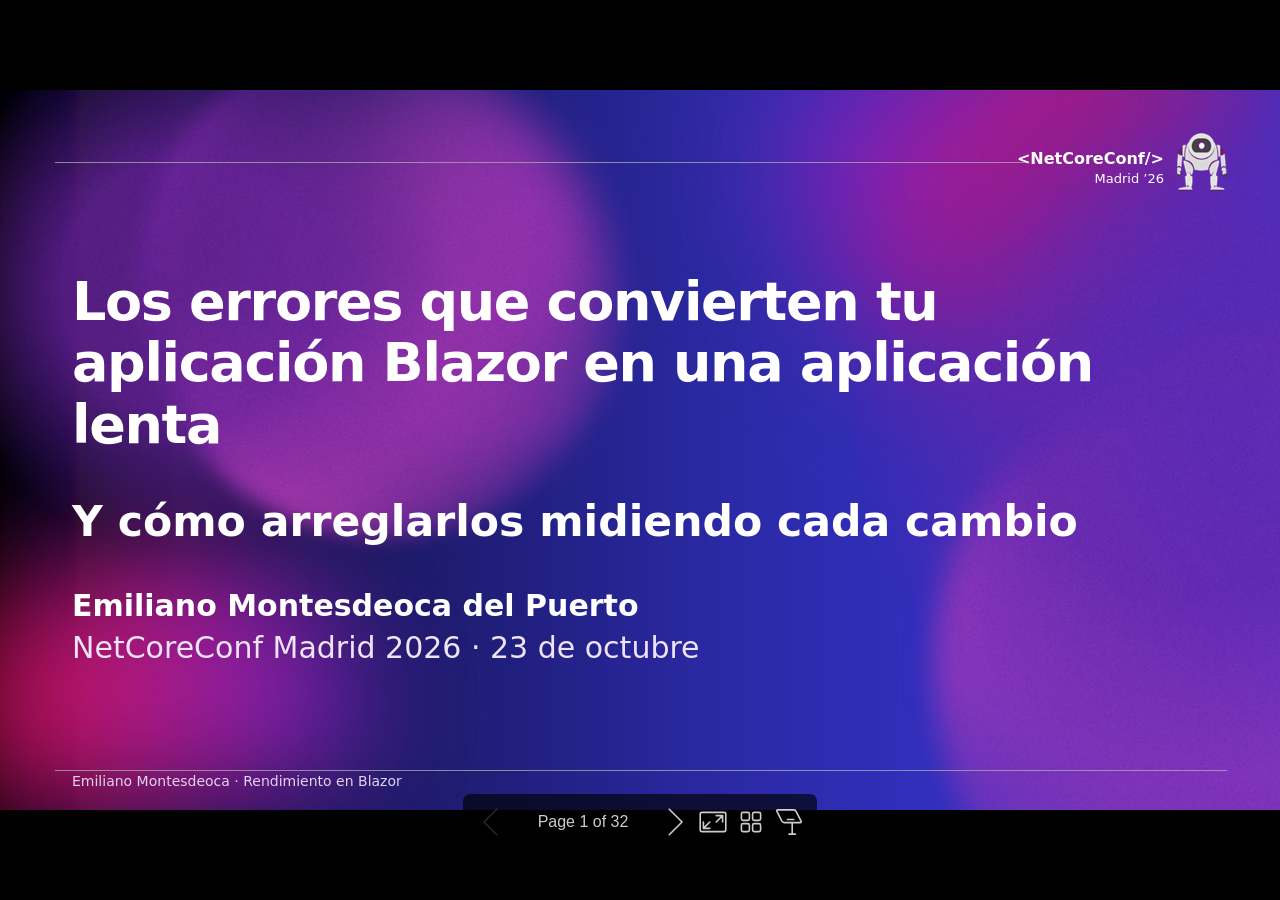
==== slides/deck.html @ 96b05886 "feat: add Blazor performance demo and Pages deployment Co-authored-by: Copilot <223556219+Copilot@us" ====
<!DOCTYPE html><html lang="es"><head><title>Los errores que convierten tu aplicación Blazor en una aplicación lenta</title><meta property="og:title" content="Los errores que convierten tu aplicación Blazor en una aplicación lenta"><meta name="description" content="Cinco errores habituales de rendimiento en Blazor y cómo corregirlos. NetCoreConf Madrid 2026."><meta property="og:description" content="Cinco errores habituales de rendimiento en Blazor y cómo corregirlos. NetCoreConf Madrid 2026."><meta charset="UTF-8"><meta name="viewport" content="width=device-width,height=device-height,initial-scale=1.0"><meta name="apple-mobile-web-app-capable" content="yes"><meta http-equiv="X-UA-Compatible" content="ie=edge"><meta property="og:type" content="website"><meta name="twitter:card" content="summary"><style>@media screen{body[data-bespoke-view=""] .bespoke-marp-parent>.bespoke-marp-osc>button,body[data-bespoke-view=next] .bespoke-marp-parent>.bespoke-marp-osc>button,body[data-bespoke-view=overview] button.bespoke-marp-overview-close,body[data-bespoke-view=presenter] .bespoke-marp-presenter-container .bespoke-marp-presenter-info-container .bespoke-marp-presenter-info-page-area .bespoke-marp-presenter-info-page,body[data-bespoke-view=presenter] .bespoke-marp-presenter-container .bespoke-marp-presenter-info-container button,body[data-bespoke-view=presenter] .bespoke-marp-presenter-container .bespoke-marp-presenter-note-container button{appearance:none;background-color:initial;border:0;color:inherit;cursor:pointer;font-size:inherit;opacity:.8;outline:none;padding:0;transition:opacity .2s linear;-webkit-tap-highlight-color:transparent}body[data-bespoke-view=""] .bespoke-marp-parent>.bespoke-marp-osc>button:disabled,body[data-bespoke-view=next] .bespoke-marp-parent>.bespoke-marp-osc>button:disabled,body[data-bespoke-view=overview] button.bespoke-marp-overview-close:disabled,body[data-bespoke-view=presenter] .bespoke-marp-presenter-container .bespoke-marp-presenter-info-container .bespoke-marp-presenter-info-page-area .bespoke-marp-presenter-info-page:disabled,body[data-bespoke-view=presenter] .bespoke-marp-presenter-container .bespoke-marp-presenter-info-container button:disabled,body[data-bespoke-view=presenter] .bespoke-marp-presenter-container .bespoke-marp-presenter-note-container button:disabled{cursor:not-allowed;opacity:.15!important}body[data-bespoke-view=""] .bespoke-marp-parent>.bespoke-marp-osc>button:hover,body[data-bespoke-view=next] .bespoke-marp-parent>.bespoke-marp-osc>button:hover,body[data-bespoke-view=overview] button.bespoke-marp-overview-close:hover,body[data-bespoke-view=presenter] .bespoke-marp-presenter-container .bespoke-marp-presenter-info-container .bespoke-marp-presenter-info-page-area .bespoke-marp-presenter-info-page:hover,body[data-bespoke-view=presenter] .bespoke-marp-presenter-container .bespoke-marp-presenter-info-container button:hover,body[data-bespoke-view=presenter] .bespoke-marp-presenter-container .bespoke-marp-presenter-note-container button:hover{opacity:1}body[data-bespoke-view=""] .bespoke-marp-parent>.bespoke-marp-osc>button:hover:active,body[data-bespoke-view=next] .bespoke-marp-parent>.bespoke-marp-osc>button:hover:active,body[data-bespoke-view=overview] button.bespoke-marp-overview-close:hover:active,body[data-bespoke-view=presenter] .bespoke-marp-presenter-container .bespoke-marp-presenter-info-container .bespoke-marp-presenter-info-page-area .bespoke-marp-presenter-info-page:hover:active,body[data-bespoke-view=presenter] .bespoke-marp-presenter-container .bespoke-marp-presenter-info-container button:hover:active,body[data-bespoke-view=presenter] .bespoke-marp-presenter-container .bespoke-marp-presenter-note-container button:hover:active{opacity:.6}body[data-bespoke-view=""] .bespoke-marp-parent>.bespoke-marp-osc>button:hover:not(:disabled),body[data-bespoke-view=next] .bespoke-marp-parent>.bespoke-marp-osc>button:hover:not(:disabled),body[data-bespoke-view=overview] button.bespoke-marp-overview-close:hover:not(:disabled),body[data-bespoke-view=presenter] .bespoke-marp-presenter-container .bespoke-marp-presenter-info-container .bespoke-marp-presenter-info-page-area .bespoke-marp-presenter-info-page:hover:not(:disabled),body[data-bespoke-view=presenter] .bespoke-marp-presenter-container .bespoke-marp-presenter-info-container button:hover:not(:disabled),body[data-bespoke-view=presenter] .bespoke-marp-presenter-container .bespoke-marp-presenter-note-container button:hover:not(:disabled){transition:none}body[data-bespoke-view=""] .bespoke-marp-parent>.bespoke-marp-osc>button[data-bespoke-marp-osc=prev],body[data-bespoke-view=next] .bespoke-marp-parent>.bespoke-marp-osc>button[data-bespoke-marp-osc=prev],body[data-bespoke-view=presenter] .bespoke-marp-presenter-container .bespoke-marp-presenter-info-container button.bespoke-marp-presenter-info-page-prev{background:#0000 url("[data-uri]") no-repeat 50%;background-size:contain;overflow:hidden;text-indent:100%;white-space:nowrap}body[data-bespoke-view=""] .bespoke-marp-parent>.bespoke-marp-osc>button[data-bespoke-marp-osc=next],body[data-bespoke-view=next] .bespoke-marp-parent>.bespoke-marp-osc>button[data-bespoke-marp-osc=next],body[data-bespoke-view=presenter] .bespoke-marp-presenter-container .bespoke-marp-presenter-info-container button.bespoke-marp-presenter-info-page-next{background:#0000 url("[data-uri]") no-repeat 50%;background-size:contain;overflow:hidden;text-indent:100%;white-space:nowrap}:is(body[data-bespoke-view=""],body[data-bespoke-view=next]) .bespoke-marp-parent>.bespoke-marp-osc>button[data-bespoke-marp-osc=fullscreen]{background:#0000 url("[data-uri]") no-repeat 50%;background-size:contain;overflow:hidden;text-indent:100%;white-space:nowrap}:is(body[data-bespoke-view=""],body[data-bespoke-view=next]) .bespoke-marp-parent>.bespoke-marp-osc>button.exit[data-bespoke-marp-osc=fullscreen]{background-image:url("[data-uri]")}:is(body[data-bespoke-view=""],body[data-bespoke-view=next]) .bespoke-marp-parent>.bespoke-marp-osc>button[data-bespoke-marp-osc=presenter]{background:#0000 url("[data-uri]") no-repeat 50%;background-size:contain;overflow:hidden;text-indent:100%;white-space:nowrap}body[data-bespoke-view=overview] button.bespoke-marp-overview-close,body[data-bespoke-view=presenter] .bespoke-marp-presenter-container .bespoke-marp-presenter-note-container button.bespoke-marp-presenter-note-bigger{background:#0000 url("[data-uri]") no-repeat 50%;background-size:contain;overflow:hidden;text-indent:100%;white-space:nowrap}body[data-bespoke-view=presenter] .bespoke-marp-presenter-container .bespoke-marp-presenter-note-container button.bespoke-marp-presenter-note-smaller{background:#0000 url("[data-uri]") no-repeat 50%;background-size:contain;overflow:hidden;text-indent:100%;white-space:nowrap}:is(body[data-bespoke-view=""],body[data-bespoke-view=next]) .bespoke-marp-parent>.bespoke-marp-osc>button[data-bespoke-marp-osc=overview]{background:#0000 url("[data-uri]") no-repeat 50%;background-size:contain;overflow:hidden;text-indent:100%;white-space:nowrap}}@keyframes __bespoke_marp_transition_reduced_outgoing__{0%{opacity:1}to{opacity:0}}@keyframes __bespoke_marp_transition_reduced_incoming__{0%{mix-blend-mode:plus-lighter;opacity:0}to{mix-blend-mode:plus-lighter;opacity:1}}.bespoke-marp-note,.bespoke-marp-osc,.bespoke-progress-parent{display:none;transition:none}@media screen{::view-transition-group(*){animation-duration:var(--marp-bespoke-transition-animation-duration,.5s);animation-timing-function:ease}::view-transition-new(*),::view-transition-old(*){animation-delay:0s;animation-direction:var(--marp-bespoke-transition-animation-direction,normal);animation-duration:var(--marp-bespoke-transition-animation-duration,.5s);animation-fill-mode:both;animation-name:var(--marp-bespoke-transition-animation-name,var(--marp-bespoke-transition-animation-name-fallback,__bespoke_marp_transition_no_animation__));mix-blend-mode:normal}::view-transition-old(*){--marp-bespoke-transition-animation-name-fallback:__bespoke_marp_transition_reduced_outgoing__;animation-timing-function:ease}::view-transition-new(*){--marp-bespoke-transition-animation-name-fallback:__bespoke_marp_transition_reduced_incoming__;animation-timing-function:ease}::view-transition-new(root),::view-transition-old(root){animation-timing-function:linear}::view-transition-new(__bespoke_marp_transition_osc__),::view-transition-old(__bespoke_marp_transition_osc__){animation-duration:0s!important;animation-name:__bespoke_marp_transition_osc__!important}::view-transition-new(__bespoke_marp_transition_osc__){opacity:0!important}.bespoke-marp-transition-warming-up::view-transition-group(*),.bespoke-marp-transition-warming-up::view-transition-new(*),.bespoke-marp-transition-warming-up::view-transition-old(*){animation-play-state:paused!important}body,html{height:100%;margin:0}body{background:#000;overflow:hidden}svg.bespoke-marp-slide{content-visibility:hidden;interactivity:inert;opacity:0;pointer-events:none;z-index:-1}svg.bespoke-marp-slide:not(.bespoke-marp-active) *{view-transition-name:none!important}svg.bespoke-marp-slide.bespoke-marp-active{content-visibility:visible;interactivity:auto;opacity:1;pointer-events:auto;z-index:0}svg.bespoke-marp-slide.bespoke-marp-active.bespoke-marp-active-ready *{animation-name:__bespoke_marp__!important}@supports not (content-visibility:hidden){svg.bespoke-marp-slide[data-bespoke-marp-load=hideable]{display:none}svg.bespoke-marp-slide[data-bespoke-marp-load=hideable].bespoke-marp-active{display:block}}}@media screen and (prefers-reduced-motion:reduce){svg.bespoke-marp-slide *{view-transition-name:none!important}}@media screen{[data-bespoke-marp-fragment=inactive]{visibility:hidden}:is(body[data-bespoke-view=""],body[data-bespoke-view=next]) .bespoke-marp-parent{inset:0;position:absolute}:is(body[data-bespoke-view=""],body[data-bespoke-view=next]) .bespoke-marp-parent>.bespoke-marp-osc{background:#000000a6;border-radius:7px;bottom:50px;color:#fff;contain:paint;display:block;font-family:Helvetica,Arial,sans-serif;font-size:16px;left:50%;line-height:0;opacity:1;padding:12px;position:absolute;touch-action:manipulation;transform:translateX(-50%);transition:opacity .2s linear;-webkit-user-select:none;user-select:none;view-transition-name:__bespoke_marp_transition_osc__;white-space:nowrap;will-change:transform;z-index:1}:is(body[data-bespoke-view=""],body[data-bespoke-view=next]) .bespoke-marp-parent>.bespoke-marp-osc>:where(*){margin-left:6px}:is(body[data-bespoke-view=""],body[data-bespoke-view=next]) .bespoke-marp-parent>.bespoke-marp-osc>:where(*):where(:first-child){margin-left:0}:is(body[data-bespoke-view=""],body[data-bespoke-view=next]) .bespoke-marp-parent>.bespoke-marp-osc>span{opacity:.8}:is(body[data-bespoke-view=""],body[data-bespoke-view=next]) .bespoke-marp-parent>.bespoke-marp-osc>span[data-bespoke-marp-osc=page]{display:inline-block;min-width:140px;text-align:center}:is(body[data-bespoke-view=""],body[data-bespoke-view=next]) .bespoke-marp-parent>.bespoke-marp-osc>button[data-bespoke-marp-osc=fullscreen],:is(body[data-bespoke-view=""],body[data-bespoke-view=next]) .bespoke-marp-parent>.bespoke-marp-osc>button[data-bespoke-marp-osc=next],:is(body[data-bespoke-view=""],body[data-bespoke-view=next]) .bespoke-marp-parent>.bespoke-marp-osc>button[data-bespoke-marp-osc=overview],:is(body[data-bespoke-view=""],body[data-bespoke-view=next]) .bespoke-marp-parent>.bespoke-marp-osc>button[data-bespoke-marp-osc=presenter],:is(body[data-bespoke-view=""],body[data-bespoke-view=next]) .bespoke-marp-parent>.bespoke-marp-osc>button[data-bespoke-marp-osc=prev]{height:32px;line-height:32px;width:32px}:is(body[data-bespoke-view=""],body[data-bespoke-view=next]) .bespoke-marp-parent.bespoke-marp-inactive{cursor:none}:is(body[data-bespoke-view=""],body[data-bespoke-view=next]) .bespoke-marp-parent.bespoke-marp-inactive>.bespoke-marp-osc{opacity:0;pointer-events:none}:is(body[data-bespoke-view=""],body[data-bespoke-view=next]) svg.bespoke-marp-slide{height:100%;left:0;position:absolute;top:0;width:100%}body[data-bespoke-view=""] .bespoke-progress-parent{background:#222;display:flex;height:5px;width:100%}body[data-bespoke-view=""] .bespoke-progress-parent+:where(.bespoke-marp-parent){top:5px}body[data-bespoke-view=""] .bespoke-progress-parent .bespoke-progress-bar{background:#0288d1;flex:0 0 0;transition:flex-basis .2s cubic-bezier(0,1,1,1)}body[data-bespoke-view=next]{background:#0000}body[data-bespoke-view=presenter]{background:#161616}body[data-bespoke-view=presenter] .bespoke-marp-presenter-container{display:grid;font-family:Helvetica,Arial,sans-serif;grid-template:"current dragbar next" minmax(140px,1fr) "current dragbar note" 2fr "info    dragbar note" 3em;grid-template-columns:minmax(3px,var(--bespoke-marp-presenter-split-ratio,66%)) 0 minmax(3px,1fr);height:100%;left:0;position:absolute;top:0;width:100%}body[data-bespoke-view=presenter] .bespoke-marp-presenter-container :where(.bespoke-marp-parent){grid-area:current;overflow:hidden;position:relative}body[data-bespoke-view=presenter] .bespoke-marp-presenter-container :where(.bespoke-marp-parent) :where(svg.bespoke-marp-slide){height:calc(100% - 40px);left:20px;pointer-events:none;position:absolute;top:20px;-webkit-user-select:none;user-select:none;width:calc(100% - 40px)}body[data-bespoke-view=presenter] .bespoke-marp-presenter-container :where(.bespoke-marp-parent) :where(svg.bespoke-marp-slide).bespoke-marp-active{filter:drop-shadow(0 3px 10px rgba(0,0,0,.5))}body[data-bespoke-view=presenter] .bespoke-marp-presenter-container .bespoke-marp-presenter-dragbar-container{background:#0288d1;cursor:col-resize;grid-area:dragbar;margin-left:-3px;opacity:0;position:relative;transition:opacity .4s linear .1s;width:6px;z-index:10}body[data-bespoke-view=presenter] .bespoke-marp-presenter-container .bespoke-marp-presenter-dragbar-container:hover{opacity:1}body[data-bespoke-view=presenter] .bespoke-marp-presenter-container .bespoke-marp-presenter-dragbar-container.active{opacity:1;transition-delay:0s}body[data-bespoke-view=presenter] .bespoke-marp-presenter-container .bespoke-marp-presenter-next-container{background:#222;cursor:pointer;display:none;grid-area:next;overflow:hidden;position:relative}body[data-bespoke-view=presenter] .bespoke-marp-presenter-container .bespoke-marp-presenter-next-container.active{display:block}body[data-bespoke-view=presenter] .bespoke-marp-presenter-container .bespoke-marp-presenter-next-container iframe.bespoke-marp-presenter-next{background:#0000;border:0;display:block;filter:drop-shadow(0 3px 10px rgba(0,0,0,.5));height:calc(100% - 40px);left:20px;pointer-events:none;position:absolute;interactivity:inert;top:20px;-webkit-user-select:none;user-select:none;width:calc(100% - 40px)}body[data-bespoke-view=presenter] .bespoke-marp-presenter-container .bespoke-marp-presenter-note-container{background:#222;color:#eee;grid-area:note;position:relative;z-index:1}body[data-bespoke-view=presenter] .bespoke-marp-presenter-container .bespoke-marp-presenter-note-container button{height:1.5em;line-height:1.5em;width:1.5em}body[data-bespoke-view=presenter] .bespoke-marp-presenter-container .bespoke-marp-presenter-note-container .bespoke-marp-presenter-note-wrapper{display:block;inset:0;position:absolute}body[data-bespoke-view=presenter] .bespoke-marp-presenter-container .bespoke-marp-presenter-note-container .bespoke-marp-presenter-note-buttons{background:#000000a6;border-radius:4px;bottom:0;display:flex;gap:4px;margin:12px;opacity:0;padding:6px;pointer-events:none;position:absolute;right:0;transition:opacity .2s linear}body[data-bespoke-view=presenter] .bespoke-marp-presenter-container .bespoke-marp-presenter-note-container .bespoke-marp-presenter-note-buttons:focus-within,body[data-bespoke-view=presenter] .bespoke-marp-presenter-container .bespoke-marp-presenter-note-container .bespoke-marp-presenter-note-wrapper:focus-within+.bespoke-marp-presenter-note-buttons,body[data-bespoke-view=presenter] .bespoke-marp-presenter-container .bespoke-marp-presenter-note-container:hover .bespoke-marp-presenter-note-buttons{opacity:1;pointer-events:auto}body[data-bespoke-view=presenter] .bespoke-marp-presenter-container .bespoke-marp-presenter-note-container .bespoke-marp-note{box-sizing:border-box;font-size:calc(1.1em*var(--bespoke-marp-note-font-scale, 1));height:calc(100% - 40px);margin:20px;overflow:auto;padding-right:3px;white-space:pre-wrap;width:calc(100% - 40px);word-wrap:break-word;scrollbar-color:#eeeeee80 #0000;scrollbar-width:thin}body[data-bespoke-view=presenter] .bespoke-marp-presenter-container .bespoke-marp-presenter-note-container .bespoke-marp-note::-webkit-scrollbar{width:6px}body[data-bespoke-view=presenter] .bespoke-marp-presenter-container .bespoke-marp-presenter-note-container .bespoke-marp-note::-webkit-scrollbar-track{background:#0000}body[data-bespoke-view=presenter] .bespoke-marp-presenter-container .bespoke-marp-presenter-note-container .bespoke-marp-note::-webkit-scrollbar-thumb{background:#eeeeee80;border-radius:6px}body[data-bespoke-view=presenter] .bespoke-marp-presenter-container .bespoke-marp-presenter-note-container .bespoke-marp-note:empty{pointer-events:none}body[data-bespoke-view=presenter] .bespoke-marp-presenter-container .bespoke-marp-presenter-note-container .bespoke-marp-note.active{display:block}body[data-bespoke-view=presenter] .bespoke-marp-presenter-container .bespoke-marp-presenter-note-container .bespoke-marp-note p:first-child{margin-top:0}body[data-bespoke-view=presenter] .bespoke-marp-presenter-container .bespoke-marp-presenter-note-container .bespoke-marp-note p:last-child{margin-bottom:0}body[data-bespoke-view=presenter] .bespoke-marp-presenter-container .bespoke-marp-presenter-info-container{align-items:center;box-sizing:border-box;color:#eee;display:flex;flex-wrap:nowrap;grid-area:info;justify-content:center;overflow:hidden;padding:0 10px}body[data-bespoke-view=presenter] .bespoke-marp-presenter-container .bespoke-marp-presenter-info-container :is(.bespoke-marp-presenter-info-page-area,.bespoke-marp-presenter-info-time,.bespoke-marp-presenter-info-timer){box-sizing:border-box;display:block;padding:0 10px;white-space:nowrap;width:100%}body[data-bespoke-view=presenter] .bespoke-marp-presenter-container .bespoke-marp-presenter-info-container button{height:1.5em;line-height:1.5em;width:1.5em}body[data-bespoke-view=presenter] .bespoke-marp-presenter-container .bespoke-marp-presenter-info-container .bespoke-marp-presenter-info-page-area{order:2;text-align:center}body[data-bespoke-view=presenter] .bespoke-marp-presenter-container .bespoke-marp-presenter-info-container .bespoke-marp-presenter-info-page-area .bespoke-marp-presenter-info-page{display:inline-block;min-width:120px;text-align:center}body[data-bespoke-view=presenter] .bespoke-marp-presenter-container .bespoke-marp-presenter-info-container .bespoke-marp-presenter-info-time{color:#999;order:1;text-align:left}body[data-bespoke-view=presenter] .bespoke-marp-presenter-container .bespoke-marp-presenter-info-container .bespoke-marp-presenter-info-timer{color:#999;order:3;text-align:right}body[data-bespoke-view=presenter] .bespoke-marp-presenter-container .bespoke-marp-presenter-info-container .bespoke-marp-presenter-info-timer:hover{cursor:pointer}body[data-bespoke-view=overview]{background:#161616;overflow:auto}body[data-bespoke-view=overview] [data-bespoke-marp-fragment=inactive]{visibility:visible}body[data-bespoke-view=overview] .bespoke-marp-overview-header{backdrop-filter:blur(4px);background:#222222d9;box-shadow:0 3px 10px #00000080;box-sizing:border-box;display:flex;height:48px;inset:0 0 auto;justify-content:flex-end;padding:10px;position:fixed;z-index:1}body[data-bespoke-view=overview] button.bespoke-marp-overview-close{height:28px;line-height:28px;transform:rotate(45deg);width:28px}body[data-bespoke-view=overview] .bespoke-marp-parent{display:grid;gap:40px;grid-template-columns:repeat(auto-fit,minmax(0,240px));justify-content:space-around;padding:30px}body[data-bespoke-view=overview] .bespoke-marp-parent svg.bespoke-marp-slide{--bov-selected:#0000;--bov-focus:#161616;--bov-focus-outline:#0000;background-image:conic-gradient(#161616 0 0),conic-gradient(var(--bov-focus) 0 0),conic-gradient(var(--bov-focus-outline) 0 0),conic-gradient(var(--bov-selected) 0 0);background-position:5px 5px,3px 3px,2px 2px,0 0;background-repeat:no-repeat;background-size:calc(100% - 10px) calc(100% - 10px),calc(100% - 6px) calc(100% - 6px),calc(100% - 4px) calc(100% - 4px),100% 100%;content-visibility:visible;cursor:pointer;filter:drop-shadow(0 3px 10px rgba(0,0,0,.5));margin:-6px;padding:6px;interactivity:auto;opacity:1;outline:0;pointer-events:auto;scroll-margin-block:30px;width:100%;z-index:0}body[data-bespoke-view=overview] .bespoke-marp-parent svg.bespoke-marp-slide *,body[data-bespoke-view=overview] .bespoke-marp-parent svg.bespoke-marp-slide.bespoke-marp-active *{pointer-events:none;interactivity:inert}body[data-bespoke-view=overview] .bespoke-marp-parent :is(svg.bespoke-marp-slide:active,svg.bespoke-marp-slide:focus-visible,svg.bespoke-marp-slide:hover){--bov-focus-outline:#161616}body[data-bespoke-view=overview] .bespoke-marp-parent svg.bespoke-marp-slide:focus-visible,body[data-bespoke-view=overview] .bespoke-marp-parent svg.bespoke-marp-slide:hover{--bov-focus:#999}body[data-bespoke-view=overview] .bespoke-marp-parent svg.bespoke-marp-slide:active{--bov-focus:#eee}body[data-bespoke-view=overview] .bespoke-marp-parent svg.bespoke-marp-slide.bespoke-marp-active{--bov-selected:#0288d1}body[data-bespoke-view=overview]:has(.bespoke-marp-overview-header) .bespoke-marp-parent{padding-top:78px}body[data-bespoke-view=overview]:has(.bespoke-marp-overview-header) .bespoke-marp-parent svg.bespoke-marp-slide{scroll-margin-top:78px}.bespoke-marp-overview{background:#000000a6;inset:0;opacity:0;pointer-events:none;position:fixed;transition:opacity .1s ease;z-index:10}.bespoke-marp-overview iframe{background:#222;border:0;display:block;height:100%;left:0;position:absolute;top:0;width:100%}.bespoke-marp-overview[data-open="1"]{opacity:1;pointer-events:auto}}@media print{.bespoke-marp-overview,.bespoke-marp-presenter-info-container,.bespoke-marp-presenter-next-container,.bespoke-marp-presenter-note-container{display:none}}</style><style>div#\:\$p > svg > foreignObject > section{width:1280px;height:720px;box-sizing:border-box;overflow:hidden;position:relative;scroll-snap-align:center center;-webkit-text-size-adjust:100%;text-size-adjust:100%}div#\:\$p > svg > foreignObject > section::after{bottom:0;content:attr(data-marpit-pagination);padding:inherit;pointer-events:none;position:absolute;right:0}div#\:\$p > svg > foreignObject > section:not([data-marpit-pagination])::after{display:none}div#\:\$p > svg > foreignObject > section :where(:is(h1, marp-h1)){font-size:2em;margin-block:0.67em}div#\:\$p > svg > foreignObject > section section:where(:is(h1, marp-h1)){--marpit-root-font-size: 2em}div#\:\$p > svg > foreignObject > section video::-webkit-media-controls{will-change:transform}@page {size:1280px 720px;margin:0}@media print{html, body{background-color:#fff;margin:0;page-break-inside:avoid;break-inside:avoid-page}div#\:\$p > svg > foreignObject > section{page-break-before:always;break-before:page}div#\:\$p > svg > foreignObject > section, div#\:\$p > svg > foreignObject > section *{-webkit-print-color-adjust:exact!important;animation-delay:0s!important;animation-duration:0s!important;color-adjust:exact!important;print-color-adjust:exact!important;transition:none!important}div#\:\$p > svg[data-marpit-svg]{display:block;height:100vh;width:100vw}}div#\:\$p > svg > foreignObject > :where(section){container-type:size}div#\:\$p > svg > foreignObject > section img[data-marp-twemoji]{background:transparent;height:1em;margin:0 .05em 0 .1em;vertical-align:-.1em;width:1em}div#\:\$p > svg > foreignObject > section{--fgColor-danger:light-dark(#d1242f, #f85149);--bgColor-attention-muted:light-dark(#fff8c5, #bb800926);--bgColor-muted:light-dark(#f6f8fa, #151b23);--bgColor-neutral-muted:light-dark(#818b981f, #656c7633);--borderColor-accent-emphasis:light-dark(#0969da, #1f6feb);--borderColor-attention-emphasis:light-dark(#9a6700, #9e6a03);--borderColor-danger-emphasis:light-dark(#cf222e, #da3633);--borderColor-default:light-dark(#d1d9e0, #3d444d);--borderColor-done-emphasis:light-dark(#8250df, #8957e5);--borderColor-success-emphasis:light-dark(#1a7f37, #238636);--color-prettylights-syntax-brackethighlighter-angle:light-dark(#59636e, #9198a1);--color-prettylights-syntax-brackethighlighter-unmatched:light-dark(#82071e, #f85149);--color-prettylights-syntax-carriage-return-bg:light-dark(#cf222e, #b62324);--color-prettylights-syntax-carriage-return-text:light-dark(#f6f8fa, #f0f6fc);--color-prettylights-syntax-comment:light-dark(#59636e, #9198a1);--color-prettylights-syntax-constant:light-dark(#0550ae, #79c0ff);--color-prettylights-syntax-constant-other-reference-link:light-dark(#0a3069, #a5d6ff);--color-prettylights-syntax-entity:light-dark(#6639ba, #d2a8ff);--color-prettylights-syntax-entity-tag:light-dark(#0550ae, #7ee787);--color-prettylights-syntax-invalid-illegal-text:light-dark(var(--fgColor-danger), var(--fgColor-danger));--color-prettylights-syntax-keyword:light-dark(#cf222e, #ff7b72);--color-prettylights-syntax-markup-changed-bg:light-dark(#ffd8b5, #5a1e02);--color-prettylights-syntax-markup-changed-text:light-dark(#953800, #ffdfb6);--color-prettylights-syntax-markup-deleted-bg:light-dark(#ffebe9, #67060c);--color-prettylights-syntax-markup-deleted-text:light-dark(#82071e, #ffdcd7);--color-prettylights-syntax-markup-heading:light-dark(#0550ae, #1f6feb);--color-prettylights-syntax-markup-ignored-bg:light-dark(#0550ae, #1158c7);--color-prettylights-syntax-markup-ignored-text:light-dark(#d1d9e0, #f0f6fc);--color-prettylights-syntax-markup-inserted-bg:light-dark(#dafbe1, #033a16);--color-prettylights-syntax-markup-inserted-text:light-dark(#116329, #aff5b4);--color-prettylights-syntax-markup-list:light-dark(#3b2300, #f2cc60);--color-prettylights-syntax-meta-diff-range:light-dark(#8250df, #d2a8ff);--color-prettylights-syntax-string:light-dark(#0a3069, #a5d6ff);--color-prettylights-syntax-string-regexp:light-dark(#116329, #7ee787);--color-prettylights-syntax-sublimelinter-gutter-mark:light-dark(#818b98, #3d444d);--color-prettylights-syntax-variable:light-dark(#953800, #ffa657);--fgColor-accent:light-dark(#0969da, #4493f8);--fgColor-attention:light-dark(#9a6700, #d29922);--fgColor-done:light-dark(#8250df, #ab7df8);--fgColor-muted:light-dark(#59636e, #9198a1);--fgColor-success:light-dark(#1a7f37, #3fb950);--bgColor-default:light-dark(#fff, #0d1117);--borderColor-muted:light-dark(#d1d9e0b3, #3d444db3);--color-prettylights-syntax-invalid-illegal-bg:light-dark(var(--bgColor-danger-muted), var(--bgColor-danger-muted));--color-prettylights-syntax-markup-bold:light-dark(#1f2328, #f0f6fc);--color-prettylights-syntax-markup-italic:light-dark(#1f2328, #f0f6fc);--color-prettylights-syntax-storage-modifier-import:light-dark(#1f2328, #f0f6fc);--fgColor-default:light-dark(#1f2328, #f0f6fc);--focus-outlineColor:light-dark(var(--borderColor-accent-emphasis), var(--borderColor-accent-emphasis));--borderColor-neutral-muted:light-dark(var(--borderColor-muted), var(--borderColor-muted));--base-size-16:calc(var(--marpit-root-font-size, 1rem) * 1);--base-size-24:calc(var(--marpit-root-font-size, 1rem) * 1.5);--base-size-4:calc(var(--marpit-root-font-size, 1rem) * 0.25);--base-size-40:calc(var(--marpit-root-font-size, 1rem) * 2.5);--base-size-8:calc(var(--marpit-root-font-size, 1rem) * 0.5);--base-text-weight-medium:500;--base-text-weight-normal:400;--base-text-weight-semibold:600;--fontStack-monospace:ui-monospace, SFMono-Regular, SF Mono, Menlo, Consolas, Liberation Mono, monospace;--fontStack-sansSerif:-apple-system, BlinkMacSystemFont, "Segoe UI", "Noto Sans", Helvetica, Arial, sans-serif, "Apple Color Emoji", "Segoe UI Emoji";}/*!
 * Marp default theme.
 *
 * @theme default
 * @author Yuki Hattori
 *
 * @auto-scaling true
 * @size 16:9 1280px 720px
 * @size 4:3 960px 720px
 */div#\:\$p > svg > foreignObject > section [data-theme=light],div#\:\$p > svg > foreignObject > section{color-scheme:light}div#\:\$p > svg > foreignObject > section [data-theme=dark],div#\:\$p > svg > foreignObject > section:where(.invert){color-scheme:dark}div#\:\$p > svg > foreignObject > section{-ms-text-size-adjust:100%;-webkit-text-size-adjust:100%;margin:0;font-weight:var(--base-text-weight-normal, 400);color:var(--fgColor-default);background-color:var(--bgColor-default);font-family:var(--fontStack-sansSerif, -apple-system, BlinkMacSystemFont, "Segoe UI", "Noto Sans", Helvetica, Arial, sans-serif, "Apple Color Emoji", "Segoe UI Emoji");font-size:16px;line-height:1.5;word-wrap:break-word}div#\:\$p > svg > foreignObject > section{--marpit-root-font-size:16px}div#\:\$p > svg > foreignObject > section a{text-decoration:underline;text-underline-offset:calc(var(--marpit-root-font-size, 1rem) * .2)}div#\:\$p > svg > foreignObject > section :is(h1, marp-h1):hover .anchor .octicon-link:before,div#\:\$p > svg > foreignObject > section :is(h2, marp-h2):hover .anchor .octicon-link:before,div#\:\$p > svg > foreignObject > section :is(h3, marp-h3):hover .anchor .octicon-link:before,div#\:\$p > svg > foreignObject > section :is(h4, marp-h4):hover .anchor .octicon-link:before,div#\:\$p > svg > foreignObject > section :is(h5, marp-h5):hover .anchor .octicon-link:before,div#\:\$p > svg > foreignObject > section :is(h6, marp-h6):hover .anchor .octicon-link:before{width:16px;height:16px;content:" ";display:inline-block;background-color:currentColor;-webkit-mask-image:url('data:image/svg+xml;charset=utf-8,<svg xmlns="http://www.w3.org/2000/svg" aria-hidden="true" viewBox="0 0 16 16"><path fill-rule="evenodd" d="M7.775 3.275a.75.75 0 0 0 1.06 1.06l1.25-1.25a2 2 0 1 1 2.83 2.83l-2.5 2.5a2 2 0 0 1-2.83 0 .75.75 0 0 0-1.06 1.06 3.5 3.5 0 0 0 4.95 0l2.5-2.5a3.5 3.5 0 0 0-4.95-4.95zm-4.69 9.64a2 2 0 0 1 0-2.83l2.5-2.5a2 2 0 0 1 2.83 0 .75.75 0 0 0 1.06-1.06 3.5 3.5 0 0 0-4.95 0l-2.5 2.5a3.5 3.5 0 0 0 4.95 4.95l1.25-1.25a.75.75 0 0 0-1.06-1.06l-1.25 1.25a2 2 0 0 1-2.83 0"/></svg>');mask-image:url('data:image/svg+xml;charset=utf-8,<svg xmlns="http://www.w3.org/2000/svg" aria-hidden="true" viewBox="0 0 16 16"><path fill-rule="evenodd" d="M7.775 3.275a.75.75 0 0 0 1.06 1.06l1.25-1.25a2 2 0 1 1 2.83 2.83l-2.5 2.5a2 2 0 0 1-2.83 0 .75.75 0 0 0-1.06 1.06 3.5 3.5 0 0 0 4.95 0l2.5-2.5a3.5 3.5 0 0 0-4.95-4.95zm-4.69 9.64a2 2 0 0 1 0-2.83l2.5-2.5a2 2 0 0 1 2.83 0 .75.75 0 0 0 1.06-1.06 3.5 3.5 0 0 0-4.95 0l-2.5 2.5a3.5 3.5 0 0 0 4.95 4.95l1.25-1.25a.75.75 0 0 0-1.06-1.06l-1.25 1.25a2 2 0 0 1-2.83 0"/></svg>')}div#\:\$p > svg > foreignObject > section details,div#\:\$p > svg > foreignObject > section figcaption,div#\:\$p > svg > foreignObject > section figure{display:block}div#\:\$p > svg > foreignObject > section summary{display:list-item}div#\:\$p > svg > foreignObject > section [hidden]{display:none!important}div#\:\$p > svg > foreignObject > section a{background-color:transparent;color:var(--fgColor-accent);text-decoration:none}div#\:\$p > svg > foreignObject > section abbr[title]{border-bottom:none;-webkit-text-decoration:underline dotted;text-decoration:underline dotted}div#\:\$p > svg > foreignObject > section b,div#\:\$p > svg > foreignObject > section strong{font-weight:var(--base-text-weight-semibold, 600)}div#\:\$p > svg > foreignObject > section dfn{font-style:italic}div#\:\$p > svg > foreignObject > section :is(h1, marp-h1){margin:.67em 0;font-weight:var(--base-text-weight-semibold, 600);padding-bottom:.3em;font-size:2em;border-bottom:1px solid var(--borderColor-muted)}div#\:\$p > svg > foreignObject > section mark{background-color:var(--bgColor-attention-muted);color:var(--fgColor-default)}div#\:\$p > svg > foreignObject > section small{font-size:90%}div#\:\$p > svg > foreignObject > section sub,div#\:\$p > svg > foreignObject > section sup{font-size:75%;line-height:0;position:relative;vertical-align:baseline}div#\:\$p > svg > foreignObject > section sub{bottom:-.25em}div#\:\$p > svg > foreignObject > section sup{top:-.5em}div#\:\$p > svg > foreignObject > section img{border-style:none;max-width:100%;box-sizing:content-box}div#\:\$p > svg > foreignObject > section code,div#\:\$p > svg > foreignObject > section kbd,div#\:\$p > svg > foreignObject > section :is(pre, marp-pre),div#\:\$p > svg > foreignObject > section samp{font-family:monospace;font-size:1em}div#\:\$p > svg > foreignObject > section figure{margin:1em var(--base-size-40)}div#\:\$p > svg > foreignObject > section hr{box-sizing:content-box;overflow:hidden;background:transparent;height:.25em;padding:0;margin:var(--base-size-24) 0;background-color:var(--borderColor-default);border:0}div#\:\$p > svg > foreignObject > section input{font:inherit;margin:0;overflow:visible;font-family:inherit;font-size:inherit;line-height:inherit}div#\:\$p > svg > foreignObject > section [type=button],div#\:\$p > svg > foreignObject > section [type=reset],div#\:\$p > svg > foreignObject > section [type=submit]{-webkit-appearance:button;-moz-appearance:button;appearance:button}div#\:\$p > svg > foreignObject > section [type=checkbox],div#\:\$p > svg > foreignObject > section [type=radio]{box-sizing:border-box;padding:0}div#\:\$p > svg > foreignObject > section [type=number]::-webkit-inner-spin-button,div#\:\$p > svg > foreignObject > section [type=number]::-webkit-outer-spin-button{height:auto}div#\:\$p > svg > foreignObject > section [type=search]::-webkit-search-cancel-button,div#\:\$p > svg > foreignObject > section [type=search]::-webkit-search-decoration{-webkit-appearance:none;appearance:none}div#\:\$p > svg > foreignObject > section ::-webkit-input-placeholder{color:inherit;opacity:.54}div#\:\$p > svg > foreignObject > section ::-webkit-file-upload-button{-webkit-appearance:button;appearance:button;font:inherit}div#\:\$p > svg > foreignObject > section a:hover{text-decoration:underline}div#\:\$p > svg > foreignObject > section ::-moz-placeholder{color:var(--fgColor-muted);opacity:1}div#\:\$p > svg > foreignObject > section ::placeholder{color:var(--fgColor-muted);opacity:1}div#\:\$p > svg > foreignObject > section hr:after,div#\:\$p > svg > foreignObject > section hr:before{display:table;content:""}div#\:\$p > svg > foreignObject > section hr:after{clear:both}div#\:\$p > svg > foreignObject > section table{border-spacing:0;border-collapse:collapse;display:block;width:-moz-max-content;width:max-content;max-width:100%;overflow:auto;font-variant:tabular-nums}div#\:\$p > svg > foreignObject > section td,div#\:\$p > svg > foreignObject > section th{padding:0}div#\:\$p > svg > foreignObject > section details summary{cursor:pointer}div#\:\$p > svg > foreignObject > section [role=button]:focus,div#\:\$p > svg > foreignObject > section a:focus,div#\:\$p > svg > foreignObject > section input[type=checkbox]:focus,div#\:\$p > svg > foreignObject > section input[type=radio]:focus{outline:2px solid var(--focus-outlineColor);outline-offset:-2px;box-shadow:none}div#\:\$p > svg > foreignObject > section [role=button]:focus:not(:focus-visible),div#\:\$p > svg > foreignObject > section a:focus:not(:focus-visible),div#\:\$p > svg > foreignObject > section input[type=checkbox]:focus:not(:focus-visible),div#\:\$p > svg > foreignObject > section input[type=radio]:focus:not(:focus-visible){outline:1px solid transparent}div#\:\$p > svg > foreignObject > section [role=button]:focus-visible,div#\:\$p > svg > foreignObject > section a:focus-visible,div#\:\$p > svg > foreignObject > section input[type=checkbox]:focus-visible,div#\:\$p > svg > foreignObject > section input[type=radio]:focus-visible{outline:2px solid var(--focus-outlineColor);outline-offset:-2px;box-shadow:none}div#\:\$p > svg > foreignObject > section a:not([class]):focus,div#\:\$p > svg > foreignObject > section a:not([class]):focus-visible,div#\:\$p > svg > foreignObject > section input[type=checkbox]:focus,div#\:\$p > svg > foreignObject > section input[type=checkbox]:focus-visible,div#\:\$p > svg > foreignObject > section input[type=radio]:focus,div#\:\$p > svg > foreignObject > section input[type=radio]:focus-visible{outline-offset:0}div#\:\$p > svg > foreignObject > section kbd{display:inline-block;padding:var(--base-size-4);font:11px var(--fontStack-monospace, ui-monospace, SFMono-Regular, SF Mono, Menlo, Consolas, Liberation Mono, monospace);line-height:10px;color:var(--fgColor-default);vertical-align:middle;background-color:var(--bgColor-muted);border-bottom-color:var(--borderColor-neutral-muted);border:1px solid var(--borderColor-neutral-muted);border-radius:6px;box-shadow:inset 0 -1px 0 var(--borderColor-neutral-muted)}div#\:\$p > svg > foreignObject > section :is(h1, marp-h1),div#\:\$p > svg > foreignObject > section :is(h2, marp-h2),div#\:\$p > svg > foreignObject > section :is(h3, marp-h3),div#\:\$p > svg > foreignObject > section :is(h4, marp-h4),div#\:\$p > svg > foreignObject > section :is(h5, marp-h5),div#\:\$p > svg > foreignObject > section :is(h6, marp-h6){margin-top:var(--base-size-24);margin-bottom:var(--base-size-16);font-weight:var(--base-text-weight-semibold, 600);line-height:1.25}div#\:\$p > svg > foreignObject > section :is(h2, marp-h2){padding-bottom:.3em;font-size:1.5em;border-bottom:1px solid var(--borderColor-muted)}div#\:\$p > svg > foreignObject > section :is(h2, marp-h2),div#\:\$p > svg > foreignObject > section :is(h3, marp-h3){font-weight:var(--base-text-weight-semibold, 600)}div#\:\$p > svg > foreignObject > section :is(h3, marp-h3){font-size:1.25em}div#\:\$p > svg > foreignObject > section :is(h4, marp-h4){font-size:1em}div#\:\$p > svg > foreignObject > section :is(h4, marp-h4),div#\:\$p > svg > foreignObject > section :is(h5, marp-h5){font-weight:var(--base-text-weight-semibold, 600)}div#\:\$p > svg > foreignObject > section :is(h5, marp-h5){font-size:.875em}div#\:\$p > svg > foreignObject > section :is(h6, marp-h6){font-weight:var(--base-text-weight-semibold, 600);font-size:.85em;color:var(--fgColor-muted)}div#\:\$p > svg > foreignObject > section p{margin-top:0;margin-bottom:10px}div#\:\$p > svg > foreignObject > section blockquote{margin:0;padding:0 1em;color:var(--fgColor-muted);border-left:.25em solid var(--borderColor-default)}div#\:\$p > svg > foreignObject > section ol,div#\:\$p > svg > foreignObject > section ul{margin-top:0;margin-bottom:0;padding-left:2em}div#\:\$p > svg > foreignObject > section ol ol,div#\:\$p > svg > foreignObject > section ul ol{list-style-type:lower-roman}div#\:\$p > svg > foreignObject > section ol ol ol,div#\:\$p > svg > foreignObject > section ol ul ol,div#\:\$p > svg > foreignObject > section ul ol ol,div#\:\$p > svg > foreignObject > section ul ul ol{list-style-type:lower-alpha}div#\:\$p > svg > foreignObject > section dd{margin-left:0}div#\:\$p > svg > foreignObject > section code,div#\:\$p > svg > foreignObject > section :is(pre, marp-pre),div#\:\$p > svg > foreignObject > section samp,div#\:\$p > svg > foreignObject > section tt{font-family:var(--fontStack-monospace, ui-monospace, SFMono-Regular, SF Mono, Menlo, Consolas, Liberation Mono, monospace);font-size:12px}div#\:\$p > svg > foreignObject > section :is(pre, marp-pre){margin-top:0;margin-bottom:0;word-wrap:normal}div#\:\$p > svg > foreignObject > section .octicon{display:inline-block;overflow:visible!important;vertical-align:text-bottom;fill:currentColor}div#\:\$p > svg > foreignObject > section input::-webkit-inner-spin-button,div#\:\$p > svg > foreignObject > section input::-webkit-outer-spin-button{margin:0;-webkit-appearance:none;appearance:none}div#\:\$p > svg > foreignObject > section .mr-2{margin-right:var(--base-size-8, 8px)!important}div#\:\$p > svg > foreignObject > section:after,div#\:\$p > svg > foreignObject > section:before{display:table}div#\:\$p > svg > foreignObject > section:after{clear:both}div#\:\$p > svg > foreignObject > section>:first-child{margin-top:0!important}div#\:\$p > svg > foreignObject > section>:last-child{margin-bottom:0!important}div#\:\$p > svg > foreignObject > section a:not([href]){color:inherit;text-decoration:none}div#\:\$p > svg > foreignObject > section .absent{color:var(--fgColor-danger)}div#\:\$p > svg > foreignObject > section .anchor{float:left;padding-right:var(--base-size-4);margin-left:-20px;line-height:1}div#\:\$p > svg > foreignObject > section .anchor:focus{outline:none}div#\:\$p > svg > foreignObject > section blockquote,div#\:\$p > svg > foreignObject > section details,div#\:\$p > svg > foreignObject > section dl,div#\:\$p > svg > foreignObject > section ol,div#\:\$p > svg > foreignObject > section p,div#\:\$p > svg > foreignObject > section :is(pre, marp-pre),div#\:\$p > svg > foreignObject > section table,div#\:\$p > svg > foreignObject > section ul{margin-top:0;margin-bottom:var(--base-size-16)}div#\:\$p > svg > foreignObject > section blockquote>:first-child{margin-top:0}div#\:\$p > svg > foreignObject > section blockquote>:last-child{margin-bottom:0}div#\:\$p > svg > foreignObject > section :is(h1, marp-h1) .octicon-link,div#\:\$p > svg > foreignObject > section :is(h2, marp-h2) .octicon-link,div#\:\$p > svg > foreignObject > section :is(h3, marp-h3) .octicon-link,div#\:\$p > svg > foreignObject > section :is(h4, marp-h4) .octicon-link,div#\:\$p > svg > foreignObject > section :is(h5, marp-h5) .octicon-link,div#\:\$p > svg > foreignObject > section :is(h6, marp-h6) .octicon-link{color:var(--fgColor-default);vertical-align:middle;visibility:hidden}div#\:\$p > svg > foreignObject > section :is(h1, marp-h1):hover .anchor,div#\:\$p > svg > foreignObject > section :is(h2, marp-h2):hover .anchor,div#\:\$p > svg > foreignObject > section :is(h3, marp-h3):hover .anchor,div#\:\$p > svg > foreignObject > section :is(h4, marp-h4):hover .anchor,div#\:\$p > svg > foreignObject > section :is(h5, marp-h5):hover .anchor,div#\:\$p > svg > foreignObject > section :is(h6, marp-h6):hover .anchor{text-decoration:none}div#\:\$p > svg > foreignObject > section :is(h1, marp-h1):hover .anchor .octicon-link,div#\:\$p > svg > foreignObject > section :is(h2, marp-h2):hover .anchor .octicon-link,div#\:\$p > svg > foreignObject > section :is(h3, marp-h3):hover .anchor .octicon-link,div#\:\$p > svg > foreignObject > section :is(h4, marp-h4):hover .anchor .octicon-link,div#\:\$p > svg > foreignObject > section :is(h5, marp-h5):hover .anchor .octicon-link,div#\:\$p > svg > foreignObject > section :is(h6, marp-h6):hover .anchor .octicon-link{visibility:visible}div#\:\$p > svg > foreignObject > section :is(h1, marp-h1) code,div#\:\$p > svg > foreignObject > section :is(h1, marp-h1) tt,div#\:\$p > svg > foreignObject > section :is(h2, marp-h2) code,div#\:\$p > svg > foreignObject > section :is(h2, marp-h2) tt,div#\:\$p > svg > foreignObject > section :is(h3, marp-h3) code,div#\:\$p > svg > foreignObject > section :is(h3, marp-h3) tt,div#\:\$p > svg > foreignObject > section :is(h4, marp-h4) code,div#\:\$p > svg > foreignObject > section :is(h4, marp-h4) tt,div#\:\$p > svg > foreignObject > section :is(h5, marp-h5) code,div#\:\$p > svg > foreignObject > section :is(h5, marp-h5) tt,div#\:\$p > svg > foreignObject > section :is(h6, marp-h6) code,div#\:\$p > svg > foreignObject > section :is(h6, marp-h6) tt{padding:0 .2em;font-size:inherit}div#\:\$p > svg > foreignObject > section summary :is(h1, marp-h1),div#\:\$p > svg > foreignObject > section summary :is(h2, marp-h2),div#\:\$p > svg > foreignObject > section summary :is(h3, marp-h3),div#\:\$p > svg > foreignObject > section summary :is(h4, marp-h4),div#\:\$p > svg > foreignObject > section summary :is(h5, marp-h5),div#\:\$p > svg > foreignObject > section summary :is(h6, marp-h6){display:inline-block}div#\:\$p > svg > foreignObject > section summary :is(h1, marp-h1) .anchor,div#\:\$p > svg > foreignObject > section summary :is(h2, marp-h2) .anchor,div#\:\$p > svg > foreignObject > section summary :is(h3, marp-h3) .anchor,div#\:\$p > svg > foreignObject > section summary :is(h4, marp-h4) .anchor,div#\:\$p > svg > foreignObject > section summary :is(h5, marp-h5) .anchor,div#\:\$p > svg > foreignObject > section summary :is(h6, marp-h6) .anchor{margin-left:-40px}div#\:\$p > svg > foreignObject > section summary :is(h1, marp-h1),div#\:\$p > svg > foreignObject > section summary :is(h2, marp-h2){padding-bottom:0;border-bottom:0}div#\:\$p > svg > foreignObject > section ol.no-list,div#\:\$p > svg > foreignObject > section ul.no-list{padding:0;list-style-type:none}div#\:\$p > svg > foreignObject > section ol[type="a s"]{list-style-type:lower-alpha}div#\:\$p > svg > foreignObject > section ol[type="A s"]{list-style-type:upper-alpha}div#\:\$p > svg > foreignObject > section ol[type="i s"]{list-style-type:lower-roman}div#\:\$p > svg > foreignObject > section ol[type="I s"]{list-style-type:upper-roman}div#\:\$p > svg > foreignObject > section div>ol:not([type]),div#\:\$p > svg > foreignObject > section ol[type="1"]{list-style-type:decimal}div#\:\$p > svg > foreignObject > section ol ol,div#\:\$p > svg > foreignObject > section ol ul,div#\:\$p > svg > foreignObject > section ul ol,div#\:\$p > svg > foreignObject > section ul ul{margin-top:0;margin-bottom:0}div#\:\$p > svg > foreignObject > section li>p{margin-top:var(--base-size-16)}div#\:\$p > svg > foreignObject > section li+li{margin-top:.25em}div#\:\$p > svg > foreignObject > section dl{padding:0}div#\:\$p > svg > foreignObject > section dl dt{padding:0;margin-top:var(--base-size-16);font-size:1em;font-style:italic;font-weight:var(--base-text-weight-semibold, 600)}div#\:\$p > svg > foreignObject > section dl dd{padding:0 var(--base-size-16);margin-bottom:var(--base-size-16)}div#\:\$p > svg > foreignObject > section table th{font-weight:var(--base-text-weight-semibold, 600)}div#\:\$p > svg > foreignObject > section table td,div#\:\$p > svg > foreignObject > section table th{padding:6px 13px;border:1px solid var(--borderColor-default)}div#\:\$p > svg > foreignObject > section table td>:last-child{margin-bottom:0}div#\:\$p > svg > foreignObject > section table tr{background-color:var(--bgColor-default);border-top:1px solid var(--borderColor-muted)}div#\:\$p > svg > foreignObject > section table tr:nth-child(2n){background-color:var(--bgColor-muted)}div#\:\$p > svg > foreignObject > section table img{background-color:transparent}div#\:\$p > svg > foreignObject > section img[align=right]{padding-left:20px}div#\:\$p > svg > foreignObject > section img[align=left]{padding-right:20px}div#\:\$p > svg > foreignObject > section .emoji{max-width:none;vertical-align:text-top;background-color:transparent}div#\:\$p > svg > foreignObject > section :is(span, marp-span).frame,div#\:\$p > svg > foreignObject > section :is(span, marp-span).frame>:is(span, marp-span){display:block;overflow:hidden}div#\:\$p > svg > foreignObject > section :is(span, marp-span).frame>:is(span, marp-span){float:left;width:auto;padding:7px;margin:13px 0 0;border:1px solid var(--borderColor-default)}div#\:\$p > svg > foreignObject > section :is(span, marp-span).frame :is(span, marp-span) img{display:block;float:left}div#\:\$p > svg > foreignObject > section :is(span, marp-span).frame :is(span, marp-span) :is(span, marp-span){display:block;padding:5px 0 0;clear:both;color:var(--fgColor-default)}div#\:\$p > svg > foreignObject > section :is(span, marp-span).align-center{display:block;overflow:hidden;clear:both}div#\:\$p > svg > foreignObject > section :is(span, marp-span).align-center>:is(span, marp-span){display:block;margin:13px auto 0;overflow:hidden;text-align:center}div#\:\$p > svg > foreignObject > section :is(span, marp-span).align-center :is(span, marp-span) img{margin:0 auto;text-align:center}div#\:\$p > svg > foreignObject > section :is(span, marp-span).align-right{display:block;overflow:hidden;clear:both}div#\:\$p > svg > foreignObject > section :is(span, marp-span).align-right>:is(span, marp-span){display:block;margin:13px 0 0;overflow:hidden;text-align:right}div#\:\$p > svg > foreignObject > section :is(span, marp-span).align-right :is(span, marp-span) img{margin:0;text-align:right}div#\:\$p > svg > foreignObject > section :is(span, marp-span).float-left{display:block;float:left;margin-right:13px;overflow:hidden}div#\:\$p > svg > foreignObject > section :is(span, marp-span).float-left :is(span, marp-span){margin:13px 0 0}div#\:\$p > svg > foreignObject > section :is(span, marp-span).float-right{display:block;float:right;margin-left:13px;overflow:hidden}div#\:\$p > svg > foreignObject > section :is(span, marp-span).float-right>:is(span, marp-span){display:block;margin:13px auto 0;overflow:hidden;text-align:right}div#\:\$p > svg > foreignObject > section code,div#\:\$p > svg > foreignObject > section tt{padding:.2em .4em;margin:0;font-size:85%;white-space:break-spaces;background-color:var(--bgColor-neutral-muted);border-radius:6px}div#\:\$p > svg > foreignObject > section code br,div#\:\$p > svg > foreignObject > section tt br{display:none}div#\:\$p > svg > foreignObject > section del code{text-decoration:inherit}div#\:\$p > svg > foreignObject > section samp{font-size:85%}div#\:\$p > svg > foreignObject > section :is(pre, marp-pre) code{font-size:100%}div#\:\$p > svg > foreignObject > section :is(pre, marp-pre)>code{padding:0;margin:0;word-break:normal;white-space:pre;background:transparent;border:0}div#\:\$p > svg > foreignObject > section .highlight{margin-bottom:var(--base-size-16)}div#\:\$p > svg > foreignObject > section .highlight :is(pre, marp-pre){margin-bottom:0;word-break:normal}div#\:\$p > svg > foreignObject > section :is(pre, marp-pre){padding:var(--base-size-16);overflow:auto;font-size:85%;line-height:1.45;color:var(--fgColor-default);background-color:var(--bgColor-muted);border-radius:6px}div#\:\$p > svg > foreignObject > section :is(pre, marp-pre) code,div#\:\$p > svg > foreignObject > section :is(pre, marp-pre) tt{display:inline;padding:0;margin:0;overflow:visible;line-height:inherit;word-wrap:normal;background-color:transparent;border:0}div#\:\$p > svg > foreignObject > section .csv-data td,div#\:\$p > svg > foreignObject > section .csv-data th{padding:5px;overflow:hidden;font-size:12px;line-height:1;text-align:left;white-space:nowrap}div#\:\$p > svg > foreignObject > section .csv-data .blob-num{padding:10px var(--base-size-8) 9px;text-align:right;background:var(--bgColor-default);border:0}div#\:\$p > svg > foreignObject > section .csv-data tr{border-top:0}div#\:\$p > svg > foreignObject > section .csv-data th{font-weight:var(--base-text-weight-semibold, 600);background:var(--bgColor-muted);border-top:0}div#\:\$p > svg > foreignObject > section [data-footnote-ref]:before{content:"["}div#\:\$p > svg > foreignObject > section [data-footnote-ref]:after{content:"]"}div#\:\$p > svg > foreignObject > section .footnotes{font-size:12px;color:var(--fgColor-muted);border-top:1px solid var(--borderColor-default)}div#\:\$p > svg > foreignObject > section div#\:\$p > svg > foreignObject > section section.footnotes{--marpit-root-font-size:12px}div#\:\$p > svg > foreignObject > section .footnotes ol,div#\:\$p > svg > foreignObject > section .footnotes ol ul{padding-left:var(--base-size-16)}div#\:\$p > svg > foreignObject > section .footnotes ol ul{display:inline-block;margin-top:var(--base-size-16)}div#\:\$p > svg > foreignObject > section .footnotes li{position:relative}div#\:\$p > svg > foreignObject > section .footnotes li:target:before{position:absolute;top:calc(var(--base-size-8)*-1);right:calc(var(--base-size-8)*-1);bottom:calc(var(--base-size-8)*-1);left:calc(var(--base-size-24)*-1);pointer-events:none;content:"";border:2px solid var(--borderColor-accent-emphasis);border-radius:6px}div#\:\$p > svg > foreignObject > section .footnotes li:target{color:var(--fgColor-default)}div#\:\$p > svg > foreignObject > section .footnotes .data-footnote-backref g-emoji{font-family:monospace}div#\:\$p > svg > foreignObject > section .pl-c{color:var(--color-prettylights-syntax-comment)}div#\:\$p > svg > foreignObject > section .pl-c1,div#\:\$p > svg > foreignObject > section .pl-s .pl-v{color:var(--color-prettylights-syntax-constant)}div#\:\$p > svg > foreignObject > section .pl-e,div#\:\$p > svg > foreignObject > section .pl-en{color:var(--color-prettylights-syntax-entity)}div#\:\$p > svg > foreignObject > section .pl-s .pl-s1,div#\:\$p > svg > foreignObject > section .pl-smi{color:var(--color-prettylights-syntax-storage-modifier-import)}div#\:\$p > svg > foreignObject > section .pl-ent{color:var(--color-prettylights-syntax-entity-tag)}div#\:\$p > svg > foreignObject > section .pl-k{color:var(--color-prettylights-syntax-keyword)}div#\:\$p > svg > foreignObject > section .pl-pds,div#\:\$p > svg > foreignObject > section .pl-s,div#\:\$p > svg > foreignObject > section .pl-s .pl-pse .pl-s1,div#\:\$p > svg > foreignObject > section .pl-sr,div#\:\$p > svg > foreignObject > section .pl-sr .pl-cce,div#\:\$p > svg > foreignObject > section .pl-sr .pl-sra,div#\:\$p > svg > foreignObject > section .pl-sr .pl-sre{color:var(--color-prettylights-syntax-string)}div#\:\$p > svg > foreignObject > section .pl-smw,div#\:\$p > svg > foreignObject > section .pl-v{color:var(--color-prettylights-syntax-variable)}div#\:\$p > svg > foreignObject > section .pl-bu{color:var(--color-prettylights-syntax-brackethighlighter-unmatched)}div#\:\$p > svg > foreignObject > section .pl-ii{color:var(--color-prettylights-syntax-invalid-illegal-text);background-color:var(--color-prettylights-syntax-invalid-illegal-bg)}div#\:\$p > svg > foreignObject > section .pl-c2{color:var(--color-prettylights-syntax-carriage-return-text);background-color:var(--color-prettylights-syntax-carriage-return-bg)}div#\:\$p > svg > foreignObject > section .pl-sr .pl-cce{font-weight:700;color:var(--color-prettylights-syntax-string-regexp)}div#\:\$p > svg > foreignObject > section .pl-ml{color:var(--color-prettylights-syntax-markup-list)}div#\:\$p > svg > foreignObject > section .pl-mh,div#\:\$p > svg > foreignObject > section .pl-mh .pl-en,div#\:\$p > svg > foreignObject > section .pl-ms{font-weight:700;color:var(--color-prettylights-syntax-markup-heading)}div#\:\$p > svg > foreignObject > section .pl-mi{font-style:italic;color:var(--color-prettylights-syntax-markup-italic)}div#\:\$p > svg > foreignObject > section .pl-mb{font-weight:700;color:var(--color-prettylights-syntax-markup-bold)}div#\:\$p > svg > foreignObject > section .pl-md{color:var(--color-prettylights-syntax-markup-deleted-text);background-color:var(--color-prettylights-syntax-markup-deleted-bg)}div#\:\$p > svg > foreignObject > section .pl-mi1{color:var(--color-prettylights-syntax-markup-inserted-text);background-color:var(--color-prettylights-syntax-markup-inserted-bg)}div#\:\$p > svg > foreignObject > section .pl-mc{color:var(--color-prettylights-syntax-markup-changed-text);background-color:var(--color-prettylights-syntax-markup-changed-bg)}div#\:\$p > svg > foreignObject > section .pl-mi2{color:var(--color-prettylights-syntax-markup-ignored-text);background-color:var(--color-prettylights-syntax-markup-ignored-bg)}div#\:\$p > svg > foreignObject > section .pl-mdr{font-weight:700;color:var(--color-prettylights-syntax-meta-diff-range)}div#\:\$p > svg > foreignObject > section .pl-ba{color:var(--color-prettylights-syntax-brackethighlighter-angle)}div#\:\$p > svg > foreignObject > section .pl-sg{color:var(--color-prettylights-syntax-sublimelinter-gutter-mark)}div#\:\$p > svg > foreignObject > section .pl-corl{text-decoration:underline;color:var(--color-prettylights-syntax-constant-other-reference-link)}div#\:\$p > svg > foreignObject > section [role=button]:focus:not(:focus-visible),div#\:\$p > svg > foreignObject > section [role=tabpanel][tabindex="0"]:focus:not(:focus-visible),div#\:\$p > svg > foreignObject > section a:focus:not(:focus-visible),div#\:\$p > svg > foreignObject > section button:focus:not(:focus-visible),div#\:\$p > svg > foreignObject > section summary:focus:not(:focus-visible){outline:none;box-shadow:none}div#\:\$p > svg > foreignObject > section [tabindex="0"]:focus:not(:focus-visible),div#\:\$p > svg > foreignObject > section details-dialog:focus:not(:focus-visible){outline:none}div#\:\$p > svg > foreignObject > section g-emoji{display:inline-block;min-width:1ch;font-family:Apple Color Emoji,Segoe UI Emoji,Segoe UI Symbol;font-size:1em;font-style:normal!important;font-weight:var(--base-text-weight-normal, 400);line-height:1;vertical-align:-.075em}div#\:\$p > svg > foreignObject > section g-emoji img{width:1em;height:1em}div#\:\$p > svg > foreignObject > section a:has(>p,>div,>:is(pre, marp-pre),>blockquote){display:block}div#\:\$p > svg > foreignObject > section a:has(>p,>div,>:is(pre, marp-pre),>blockquote):not(:has(.snippet-clipboard-content,>:is(pre, marp-pre))){width:-moz-fit-content;width:fit-content}div#\:\$p > svg > foreignObject > section a:has(>p,>div,>:is(pre, marp-pre),>blockquote):has(.snippet-clipboard-content,>:is(pre, marp-pre)):focus-visible{outline:2px solid var(--focus-outlineColor);outline-offset:2px}div#\:\$p > svg > foreignObject > section .task-list-item{list-style-type:none}div#\:\$p > svg > foreignObject > section .task-list-item label{font-weight:var(--base-text-weight-normal, 400)}div#\:\$p > svg > foreignObject > section .task-list-item.enabled label{cursor:pointer}div#\:\$p > svg > foreignObject > section .task-list-item+.task-list-item{margin-top:var(--base-size-4)}div#\:\$p > svg > foreignObject > section .task-list-item .handle{display:none}div#\:\$p > svg > foreignObject > section .task-list-item-checkbox{margin:0 .2em .25em -1.4em;vertical-align:middle}div#\:\$p > svg > foreignObject > section ul:dir(rtl) .task-list-item-checkbox{margin:0 -1.6em .25em .2em}div#\:\$p > svg > foreignObject > section ol:dir(rtl) .task-list-item-checkbox{margin:0 -1.6em .25em .2em}div#\:\$p > svg > foreignObject > section .contains-task-list:focus-within .task-list-item-convert-container,div#\:\$p > svg > foreignObject > section .contains-task-list:hover .task-list-item-convert-container{display:block;width:auto;height:24px;overflow:visible;clip-path:none}div#\:\$p > svg > foreignObject > section ::-webkit-calendar-picker-indicator{filter:invert(50%)}div#\:\$p > svg > foreignObject > section .markdown-alert{padding:var(--base-size-8) var(--base-size-16);margin-bottom:var(--base-size-16);color:inherit;border-left:.25em solid var(--borderColor-default)}div#\:\$p > svg > foreignObject > section .markdown-alert>:first-child{margin-top:0}div#\:\$p > svg > foreignObject > section .markdown-alert>:last-child{margin-bottom:0}div#\:\$p > svg > foreignObject > section .markdown-alert .markdown-alert-title{display:flex;font-weight:var(--base-text-weight-medium, 500);align-items:center;line-height:1}div#\:\$p > svg > foreignObject > section .markdown-alert.markdown-alert-note{border-left-color:var(--borderColor-accent-emphasis)}div#\:\$p > svg > foreignObject > section .markdown-alert.markdown-alert-note .markdown-alert-title{color:var(--fgColor-accent)}div#\:\$p > svg > foreignObject > section .markdown-alert.markdown-alert-important{border-left-color:var(--borderColor-done-emphasis)}div#\:\$p > svg > foreignObject > section .markdown-alert.markdown-alert-important .markdown-alert-title{color:var(--fgColor-done)}div#\:\$p > svg > foreignObject > section .markdown-alert.markdown-alert-warning{border-left-color:var(--borderColor-attention-emphasis)}div#\:\$p > svg > foreignObject > section .markdown-alert.markdown-alert-warning .markdown-alert-title{color:var(--fgColor-attention)}div#\:\$p > svg > foreignObject > section .markdown-alert.markdown-alert-tip{border-left-color:var(--borderColor-success-emphasis)}div#\:\$p > svg > foreignObject > section .markdown-alert.markdown-alert-tip .markdown-alert-title{color:var(--fgColor-success)}div#\:\$p > svg > foreignObject > section .markdown-alert.markdown-alert-caution{border-left-color:var(--borderColor-danger-emphasis)}div#\:\$p > svg > foreignObject > section .markdown-alert.markdown-alert-caution .markdown-alert-title{color:var(--fgColor-danger)}div#\:\$p > svg > foreignObject > section>:first-child>.heading-element:first-child{margin-top:0!important}div#\:\$p > svg > foreignObject > section .highlight :is(pre, marp-pre):has(+.zeroclipboard-container){min-height:52px}div#\:\$p > svg > foreignObject > section :is(h1, marp-h1){color:var(--h1-color);font-size:1.6em}div#\:\$p > svg > foreignObject > section :is(h1, marp-h1),div#\:\$p > svg > foreignObject > section :is(h2, marp-h2){border-bottom:none}div#\:\$p > svg > foreignObject > section :is(h2, marp-h2){font-size:1.3em}div#\:\$p > svg > foreignObject > section :is(h3, marp-h3){font-size:1.1em}div#\:\$p > svg > foreignObject > section :is(h4, marp-h4){font-size:1.05em}div#\:\$p > svg > foreignObject > section :is(h5, marp-h5){font-size:1em}div#\:\$p > svg > foreignObject > section :is(h6, marp-h6){font-size:.9em}div#\:\$p > svg > foreignObject > section :is(h1, marp-h1) strong,div#\:\$p > svg > foreignObject > section :is(h2, marp-h2) strong,div#\:\$p > svg > foreignObject > section :is(h3, marp-h3) strong,div#\:\$p > svg > foreignObject > section :is(h4, marp-h4) strong,div#\:\$p > svg > foreignObject > section :is(h5, marp-h5) strong,div#\:\$p > svg > foreignObject > section :is(h6, marp-h6) strong{font-weight:inherit;color:var(--heading-strong-color)}div#\:\$p > svg > foreignObject > section :is(h1, marp-h1)::part(auto-scaling),div#\:\$p > svg > foreignObject > section :is(h2, marp-h2)::part(auto-scaling),div#\:\$p > svg > foreignObject > section :is(h3, marp-h3)::part(auto-scaling),div#\:\$p > svg > foreignObject > section :is(h4, marp-h4)::part(auto-scaling),div#\:\$p > svg > foreignObject > section :is(h5, marp-h5)::part(auto-scaling),div#\:\$p > svg > foreignObject > section :is(h6, marp-h6)::part(auto-scaling){max-height:563px}div#\:\$p > svg > foreignObject > section hr{height:0;padding-top:.25em}div#\:\$p > svg > foreignObject > section img{background-color:transparent}div#\:\$p > svg > foreignObject > section :is(pre, marp-pre){border:1px solid var(--borderColor-default);line-height:1.15;overflow:visible}div#\:\$p > svg > foreignObject > section :is(pre, marp-pre)::part(auto-scaling){max-height:529px}div#\:\$p > svg > foreignObject > section :is(pre, marp-pre) :where(.hljs){color:var(--color-prettylights-syntax-storage-modifier-import)}div#\:\$p > svg > foreignObject > section :is(pre, marp-pre) :where(.hljs-doctag),div#\:\$p > svg > foreignObject > section :is(pre, marp-pre) :where(.hljs-keyword),div#\:\$p > svg > foreignObject > section :is(pre, marp-pre) :where(.hljs-meta .hljs-keyword),div#\:\$p > svg > foreignObject > section :is(pre, marp-pre) :where(.hljs-template-tag),div#\:\$p > svg > foreignObject > section :is(pre, marp-pre) :where(.hljs-template-variable),div#\:\$p > svg > foreignObject > section :is(pre, marp-pre) :where(.hljs-type),div#\:\$p > svg > foreignObject > section :is(pre, marp-pre) :where(.hljs-variable.language_){color:var(--color-prettylights-syntax-keyword)}div#\:\$p > svg > foreignObject > section :is(pre, marp-pre) :where(.hljs-title),div#\:\$p > svg > foreignObject > section :is(pre, marp-pre) :where(.hljs-title.class_),div#\:\$p > svg > foreignObject > section :is(pre, marp-pre) :where(.hljs-title.class_.inherited__),div#\:\$p > svg > foreignObject > section :is(pre, marp-pre) :where(.hljs-title.function_){color:var(--color-prettylights-syntax-entity)}div#\:\$p > svg > foreignObject > section :is(pre, marp-pre) :where(.hljs-attr),div#\:\$p > svg > foreignObject > section :is(pre, marp-pre) :where(.hljs-attribute),div#\:\$p > svg > foreignObject > section :is(pre, marp-pre) :where(.hljs-literal),div#\:\$p > svg > foreignObject > section :is(pre, marp-pre) :where(.hljs-meta),div#\:\$p > svg > foreignObject > section :is(pre, marp-pre) :where(.hljs-number),div#\:\$p > svg > foreignObject > section :is(pre, marp-pre) :where(.hljs-operator),div#\:\$p > svg > foreignObject > section :is(pre, marp-pre) :where(.hljs-selector-attr),div#\:\$p > svg > foreignObject > section :is(pre, marp-pre) :where(.hljs-selector-class),div#\:\$p > svg > foreignObject > section :is(pre, marp-pre) :where(.hljs-selector-id),div#\:\$p > svg > foreignObject > section :is(pre, marp-pre) :where(.hljs-variable){color:var(--color-prettylights-syntax-constant)}div#\:\$p > svg > foreignObject > section :is(pre, marp-pre) :where(.hljs-meta .hljs-string),div#\:\$p > svg > foreignObject > section :is(pre, marp-pre) :where(.hljs-regexp),div#\:\$p > svg > foreignObject > section :is(pre, marp-pre) :where(.hljs-string){color:var(--color-prettylights-syntax-string)}div#\:\$p > svg > foreignObject > section :is(pre, marp-pre) :where(.hljs-built_in),div#\:\$p > svg > foreignObject > section :is(pre, marp-pre) :where(.hljs-symbol){color:var(--color-prettylights-syntax-variable)}div#\:\$p > svg > foreignObject > section :is(pre, marp-pre) :where(.hljs-code),div#\:\$p > svg > foreignObject > section :is(pre, marp-pre) :where(.hljs-comment),div#\:\$p > svg > foreignObject > section :is(pre, marp-pre) :where(.hljs-formula){color:var(--color-prettylights-syntax-comment)}div#\:\$p > svg > foreignObject > section :is(pre, marp-pre) :where(.hljs-name),div#\:\$p > svg > foreignObject > section :is(pre, marp-pre) :where(.hljs-quote),div#\:\$p > svg > foreignObject > section :is(pre, marp-pre) :where(.hljs-selector-pseudo),div#\:\$p > svg > foreignObject > section :is(pre, marp-pre) :where(.hljs-selector-tag){color:var(--color-prettylights-syntax-entity-tag)}div#\:\$p > svg > foreignObject > section :is(pre, marp-pre) :where(.hljs-subst){color:var(--color-prettylights-syntax-storage-modifier-import)}div#\:\$p > svg > foreignObject > section :is(pre, marp-pre) :where(.hljs-section){font-weight:700;color:var(--color-prettylights-syntax-markup-heading)}div#\:\$p > svg > foreignObject > section :is(pre, marp-pre) :where(.hljs-bullet){color:var(--color-prettylights-syntax-markup-list)}div#\:\$p > svg > foreignObject > section :is(pre, marp-pre) :where(.hljs-emphasis){font-style:italic;color:var(--color-prettylights-syntax-markup-italic)}div#\:\$p > svg > foreignObject > section :is(pre, marp-pre) :where(.hljs-strong){font-weight:700;color:var(--color-prettylights-syntax-markup-bold)}div#\:\$p > svg > foreignObject > section :is(pre, marp-pre) :where(.hljs-addition){color:var(--color-prettylights-syntax-markup-inserted-text);background-color:var(--color-prettylights-syntax-markup-inserted-bg)}div#\:\$p > svg > foreignObject > section :is(pre, marp-pre) :where(.hljs-deletion){color:var(--color-prettylights-syntax-markup-deleted-text);background-color:var(--color-prettylights-syntax-markup-deleted-bg)}div#\:\$p > svg > foreignObject > section footer,div#\:\$p > svg > foreignObject > section header{margin:0;position:absolute;left:30px;color:var(--header-footer-color);font-size:18px}div#\:\$p > svg > foreignObject > section header{top:21px}div#\:\$p > svg > foreignObject > section footer{bottom:21px}div#\:\$p > svg > foreignObject > section{--h1-color:light-dark(#246, #cee7ff);--header-footer-color:light-dark(hsla(0,0%,40%,.75), hsla(0,0%,60%,.75));--heading-strong-color:light-dark(#48c, #7bf);--paginate-color:light-dark(#777, #999);--base-size-4:4px;--base-size-8:8px;--base-size-16:16px;--base-size-24:24px;--base-size-40:40px;display:block;font-size:29px;height:720px;padding:78.5px;place-content:safe center center;width:1280px;flex-flow:column nowrap;align-items:stretch}div#\:\$p > svg > foreignObject > section{--marpit-root-font-size:29px}div#\:\$p > svg > foreignObject > section>:last-child,div#\:\$p > svg > foreignObject > section[data-footer]>:nth-last-child(2){margin-bottom:0}div#\:\$p > svg > foreignObject > section>:first-child,div#\:\$p > svg > foreignObject > section>header:first-child+*{margin-top:0}div#\:\$p > svg > foreignObject > section:after{position:absolute;padding:0;right:30px;bottom:21px;font-size:24px;color:var(--paginate-color)}div#\:\$p > svg > foreignObject > section:after{--marpit-root-font-size:24px}div#\:\$p > svg > foreignObject > section[data-color] :is(h1, marp-h1),div#\:\$p > svg > foreignObject > section[data-color] :is(h2, marp-h2),div#\:\$p > svg > foreignObject > section[data-color] :is(h3, marp-h3),div#\:\$p > svg > foreignObject > section[data-color] :is(h4, marp-h4),div#\:\$p > svg > foreignObject > section[data-color] :is(h5, marp-h5),div#\:\$p > svg > foreignObject > section[data-color] :is(h6, marp-h6){color:currentcolor}div#\:\$p > svg > foreignObject > section{width:1280px;height:720px}div#\:\$p > svg > foreignObject > section{font-family:"Segoe UI", "Inter", system-ui, sans-serif;font-size:30px;line-height:1.4;padding:116px 72px 76px;background:#ffffff url('assets/netcoreconf-claro.png') center / cover no-repeat;color:#242331}div#\:\$p > svg > foreignObject > section{--marpit-root-font-size: 30px}div#\:\$p > svg > foreignObject > section :is(h1, marp-h1){font-size:1.8em;line-height:1.14;color:#72278b;letter-spacing:-0.025em}div#\:\$p > svg > foreignObject > section :is(h2, marp-h2){font-size:1.42em;line-height:1.2;color:#72278b;margin-bottom:0.6em}div#\:\$p > svg > foreignObject > section strong, div#\:\$p > svg > foreignObject > section a{color:#72278b}div#\:\$p > svg > foreignObject > section li{margin:0.4em 0}div#\:\$p > svg > foreignObject > section code{font-size:0.82em;background:#f3edf7;padding:0.1em 0.25em;border-radius:4px}div#\:\$p > svg > foreignObject > section :is(pre, marp-pre){font-size:0.75em;line-height:1.4;background:#f7f4fa;border-left:4px solid #72278b;padding:0.65em 0.85em}div#\:\$p > svg > foreignObject > section :is(pre, marp-pre) code{font-size:1em;background:transparent;padding:0}div#\:\$p > svg > foreignObject > section header{top:57px;right:116px;left:auto;width:190px;text-align:right;font-size:13px;line-height:1.45;color:#72278b}div#\:\$p > svg > foreignObject > section header strong{font-size:16px}div#\:\$p > svg > foreignObject > section footer{left:72px;bottom:18px;font-size:14px;color:#6d6676}div#\:\$p > svg > foreignObject > section::after{right:72px;bottom:18px;font-size:14px;color:#6d6676}div#\:\$p > svg > foreignObject > section::after{--marpit-root-font-size: 14px}div#\:\$p > svg > foreignObject > section.lead{background-image:url('assets/netcoreconf-fondo.png');color:#fff}div#\:\$p > svg > foreignObject > section.lead :is(h1, marp-h1), div#\:\$p > svg > foreignObject > section.lead :is(h2, marp-h2), div#\:\$p > svg > foreignObject > section.lead strong, div#\:\$p > svg > foreignObject > section.lead a{color:#fff}div#\:\$p > svg > foreignObject > section.lead p{color:#eee4f6}div#\:\$p > svg > foreignObject > section.lead header, div#\:\$p > svg > foreignObject > section.lead header strong{color:#fff}div#\:\$p > svg > foreignObject > section.lead footer, div#\:\$p > svg > foreignObject > section.lead::after{color:#e1d4ed}div#\:\$p > svg > foreignObject > section.sponsor{position:relative;overflow:hidden;padding:0;background:#160b4b}div#\:\$p > svg > foreignObject > section.sponsor p{margin:0}div#\:\$p > svg > foreignObject > section.sponsor img{position:absolute;inset:0;width:100%;height:100%;object-fit:cover}div#\:\$p > svg > foreignObject > section.sponsor header, div#\:\$p > svg > foreignObject > section.sponsor footer, div#\:\$p > svg > foreignObject > section.sponsor::after{display:none}div#\:\$p > svg > foreignObject > section.demo :is(h2, marp-h2)::before{content:"DEMO / ";font-size:0.55em;letter-spacing:0.08em}div#\:\$p > svg > foreignObject > section.transform-before :is(h2, marp-h2)::before{content:"ANTES / ";color:#b83e0b;font-size:0.55em;letter-spacing:0.08em}div#\:\$p > svg > foreignObject > section.transform-after :is(h2, marp-h2)::before{content:"DESPUÉS / ";color:#086b35;font-size:0.55em;letter-spacing:0.08em}div#\:\$p > svg > foreignObject > section.transform-before :is(pre, marp-pre), div#\:\$p > svg > foreignObject > section.transform-after :is(pre, marp-pre){font-size:0.62em;line-height:1.25}div#\:\$p > svg > foreignObject > section.transform-after.detalle :is(pre, marp-pre){font-size:0.5em;line-height:1.12}div#\:\$p > svg > foreignObject > section.transform-before :is(pre, marp-pre){background:#fff5f0;border-left-color:#b83e0b}div#\:\$p > svg > foreignObject > section.transform-after :is(pre, marp-pre){background:#eff8f1;border-left-color:#086b35}div#\:\$p > svg > foreignObject > section.prompt :is(h2, marp-h2)::before{content:"PARA TU IA / ";color:#72278b;font-size:0.55em;letter-spacing:0.08em}div#\:\$p > svg > foreignObject > section.prompt blockquote{background:#f7f4fa;padding:0.75em 1em;font-size:0.86em;line-height:1.35}div#\:\$p > svg > foreignObject > section.tip{display:grid;grid-template-columns:minmax(0, 0.9fr) minmax(0, 1.1fr);grid-template-rows:auto auto 1fr;align-content:center;column-gap:1.3em;row-gap:0.4em}div#\:\$p > svg > foreignObject > section.tip :is(h2, marp-h2){grid-column:1 / -1;grid-row:1;font-size:1.25em;margin-bottom:0.2em}div#\:\$p > svg > foreignObject > section.tip :is(h2, marp-h2)::before{content:"ONE MORE TIP / ";color:#72278b;font-size:0.55em;letter-spacing:0.08em}div#\:\$p > svg > foreignObject > section.tip p{grid-column:1;grid-row:2;margin:0.2em 0;font-size:0.9em}div#\:\$p > svg > foreignObject > section.tip ul{grid-column:1;grid-row:3;margin:0.2em 0;padding-left:1.1em}div#\:\$p > svg > foreignObject > section.tip li{font-size:0.84em;margin:0.3em 0}div#\:\$p > svg > foreignObject > section.tip :is(pre, marp-pre){grid-column:2;grid-row:2 / span 2;align-self:center;margin:0;font-size:0.65em;line-height:1.22;background:#f7f4fa}div#\:\$p > svg > foreignObject > section.bio .bio-layout{display:grid;grid-template-columns:minmax(0, 1.15fr) minmax(0, 0.85fr);align-items:center;gap:1.2em}div#\:\$p > svg > foreignObject > section.bio :is(h2, marp-h2){margin-top:0.45em;margin-bottom:0.25em}div#\:\$p > svg > foreignObject > section.bio .bio-copy{align-self:start;font-size:0.82em;line-height:1.3}div#\:\$p > svg > foreignObject > section.bio div#\:\$p > svg > foreignObject > section section.bio-copy{--marpit-root-font-size: 0.82em}div#\:\$p > svg > foreignObject > section.bio .bio-copy ul{margin:0.5em 0 0.8em;padding-left:1.1em}div#\:\$p > svg > foreignObject > section.bio .bio-copy li{margin:0.45em 0;line-height:1.28}div#\:\$p > svg > foreignObject > section.bio .bio-copy strong{color:#72278b}div#\:\$p > svg > foreignObject > section.bio .bio-badges{display:flex;align-items:center;gap:0.6em;margin-top:0.6em}div#\:\$p > svg > foreignObject > section.bio .bio-badges img{display:block;width:auto;height:96px;object-fit:contain}div#\:\$p > svg > foreignObject > section.bio .bio-badges img.mvp{height:50px}div#\:\$p > svg > foreignObject > section.bio .bio-photo{display:block;width:100%;height:420px;border-radius:10px;object-fit:cover;object-position:center 32%}div#\:\$p > svg > foreignObject > section table{font-size:0.8em;width:100%}div#\:\$p > svg > foreignObject > section th{background:#72278b;color:#fff}div#\:\$p > svg > foreignObject > section blockquote{border-left:5px solid #72278b;padding-left:0.7em;color:#51465c}div#\:\$p > svg > foreignObject > section .metric{font-size:1.7em;font-weight:700;line-height:1.2;color:#72278b}div#\:\$p > svg > foreignObject > section section.metric{--marpit-root-font-size: 1.7em}div#\:\$p > svg > foreignObject > section .lento{color:#b83e0b;font-weight:600}div#\:\$p > svg > foreignObject > section .rapido{color:#086b35;font-weight:600}div#\:\$p > svg > foreignObject > section[data-marpit-advanced-background="background"]{columns:initial!important;display:block!important;padding:0!important}div#\:\$p > svg > foreignObject > section[data-marpit-advanced-background="background"]::before, div#\:\$p > svg > foreignObject > section[data-marpit-advanced-background="background"]::after, div#\:\$p > svg > foreignObject > section[data-marpit-advanced-background="content"]::before, div#\:\$p > svg > foreignObject > section[data-marpit-advanced-background="content"]::after{display:none!important}div#\:\$p > svg > foreignObject > section[data-marpit-advanced-background="background"] > div[data-marpit-advanced-background-container]{all:initial;display:flex;flex-direction:row;height:100%;overflow:hidden;width:100%}div#\:\$p > svg > foreignObject > section[data-marpit-advanced-background="background"] > div[data-marpit-advanced-background-container][data-marpit-advanced-background-direction="vertical"]{flex-direction:column}div#\:\$p > svg > foreignObject > section[data-marpit-advanced-background="background"][data-marpit-advanced-background-split] > div[data-marpit-advanced-background-container]{width:var(--marpit-advanced-background-split, 50%)}div#\:\$p > svg > foreignObject > section[data-marpit-advanced-background="background"][data-marpit-advanced-background-split="right"] > div[data-marpit-advanced-background-container]{margin-left:calc(100% - var(--marpit-advanced-background-split, 50%))}div#\:\$p > svg > foreignObject > section[data-marpit-advanced-background="background"] > div[data-marpit-advanced-background-container] > figure{all:initial;background-position:center;background-repeat:no-repeat;background-size:cover;flex:auto;margin:0}div#\:\$p > svg > foreignObject > section[data-marpit-advanced-background="background"] > div[data-marpit-advanced-background-container] > figure > figcaption{position:absolute;border:0;clip:rect(0, 0, 0, 0);height:1px;margin:-1px;overflow:hidden;padding:0;white-space:nowrap;width:1px}div#\:\$p > svg > foreignObject > section[data-marpit-advanced-background="content"], div#\:\$p > svg > foreignObject > section[data-marpit-advanced-background="pseudo"]{background:transparent!important}div#\:\$p > svg > foreignObject > section[data-marpit-advanced-background="pseudo"], div#\:\$p > svg[data-marpit-svg] > foreignObject[data-marpit-advanced-background="pseudo"]{pointer-events:none!important}div#\:\$p > svg > foreignObject > section[data-marpit-advanced-background-split]{width:100%;height:100%}
</style></head><body><div class="bespoke-marp-osc"><button data-bespoke-marp-osc="prev" tabindex="-1" title="Previous slide">Previous slide</button><span data-bespoke-marp-osc="page"></span><button data-bespoke-marp-osc="next" tabindex="-1" title="Next slide">Next slide</button><button data-bespoke-marp-osc="fullscreen" tabindex="-1" title="Toggle fullscreen (f)">Toggle fullscreen</button><button data-bespoke-marp-osc="overview" tabindex="-1" title="Toggle overview view (o)">Toggle overview view</button><button data-bespoke-marp-osc="presenter" tabindex="-1" title="Open presenter view (p)">Open presenter view</button></div><div id=":$p"><svg data-marpit-svg="" viewBox="0 0 1280 720"><foreignObject width="1280" height="720"><section id="1" data-header="**&amp;lt;NetCoreConf/&amp;gt;**  
Madrid ’26" data-footer="Emiliano Montesdeoca · Rendimiento en Blazor" data-class="lead" data-theme="default" data-lang="es" data-style="section {
  font-family: &quot;Segoe UI&quot;, &quot;Inter&quot;, system-ui, sans-serif;
  font-size: 30px;
  line-height: 1.4;
  padding: 116px 72px 76px;
  background: #ffffff url('assets/netcoreconf-claro.png') center / cover no-repeat;
  color: #242331;
}
section h1 { font-size: 1.8em; line-height: 1.14; color: #72278b; letter-spacing: -0.025em; }
section h2 { font-size: 1.42em; line-height: 1.2; color: #72278b; margin-bottom: 0.6em; }
section strong, section a { color: #72278b; }
section li { margin: 0.4em 0; }
section code { font-size: 0.82em; background: #f3edf7; padding: 0.1em 0.25em; border-radius: 4px; }
section pre { font-size: 0.75em; line-height: 1.4; background: #f7f4fa; border-left: 4px solid #72278b; padding: 0.65em 0.85em; }
section pre code { font-size: 1em; background: transparent; padding: 0; }
section header { top: 57px; right: 116px; left: auto; width: 190px; text-align: right; font-size: 13px; line-height: 1.45; color: #72278b; }
section header strong { font-size: 16px; }
section footer { left: 72px; bottom: 18px; font-size: 14px; color: #6d6676; }
section::after { right: 72px; bottom: 18px; font-size: 14px; color: #6d6676; }
section.lead { background-image: url('assets/netcoreconf-fondo.png'); color: #fff; }
section.lead h1, section.lead h2, section.lead strong, section.lead a { color: #fff; }
section.lead p { color: #eee4f6; }
section.lead header, section.lead header strong { color: #fff; }
section.lead footer, section.lead::after { color: #e1d4ed; }
section.sponsor {
  position: relative;
  overflow: hidden;
  padding: 0;
  background: #160b4b;
}
section.sponsor p { margin: 0; }
section.sponsor img {
  position: absolute;
  inset: 0;
  width: 100%;
  height: 100%;
  object-fit: cover;
}
section.sponsor header, section.sponsor footer, section.sponsor::after { display: none; }
section.demo h2::before { content: &quot;DEMO / &quot;; font-size: 0.55em; letter-spacing: 0.08em; }
section.transform-before h2::before {
  content: &quot;ANTES / &quot;;
  color: #b83e0b;
  font-size: 0.55em;
  letter-spacing: 0.08em;
}
section.transform-after h2::before {
  content: &quot;DESPUÉS / &quot;;
  color: #086b35;
  font-size: 0.55em;
  letter-spacing: 0.08em;
}
section.transform-before pre, section.transform-after pre {
  font-size: 0.62em;
  line-height: 1.25;
}
section.transform-after.detalle pre { font-size: 0.5em; line-height: 1.12; }
section.transform-before pre { background: #fff5f0; border-left-color: #b83e0b; }
section.transform-after pre { background: #eff8f1; border-left-color: #086b35; }
section.prompt h2::before {
  content: &quot;PARA TU IA / &quot;;
  color: #72278b;
  font-size: 0.55em;
  letter-spacing: 0.08em;
}
section.prompt blockquote {
  background: #f7f4fa;
  padding: 0.75em 1em;
  font-size: 0.86em;
  line-height: 1.35;
}
section.tip {
  display: grid;
  grid-template-columns: minmax(0, 0.9fr) minmax(0, 1.1fr);
  grid-template-rows: auto auto 1fr;
  align-content: center;
  column-gap: 1.3em;
  row-gap: 0.4em;
}
section.tip h2 {
  grid-column: 1 / -1;
  grid-row: 1;
  font-size: 1.25em;
  margin-bottom: 0.2em;
}
section.tip h2::before {
  content: &quot;ONE MORE TIP / &quot;;
  color: #72278b;
  font-size: 0.55em;
  letter-spacing: 0.08em;
}
section.tip p { grid-column: 1; grid-row: 2; margin: 0.2em 0; font-size: 0.9em; }
section.tip ul { grid-column: 1; grid-row: 3; margin: 0.2em 0; padding-left: 1.1em; }
section.tip li { font-size: 0.84em; margin: 0.3em 0; }
section.tip pre {
  grid-column: 2;
  grid-row: 2 / span 2;
  align-self: center;
  margin: 0;
  font-size: 0.65em;
  line-height: 1.22;
  background: #f7f4fa;
}
section.bio .bio-layout {
  display: grid;
  grid-template-columns: minmax(0, 1.15fr) minmax(0, 0.85fr);
  align-items: center;
  gap: 1.2em;
}
section.bio h2 { margin-top: 0.45em; margin-bottom: 0.25em; }
section.bio .bio-copy { align-self: start; font-size: 0.82em; line-height: 1.3; }
section.bio .bio-copy ul { margin: 0.5em 0 0.8em; padding-left: 1.1em; }
section.bio .bio-copy li { margin: 0.45em 0; line-height: 1.28; }
section.bio .bio-copy strong { color: #72278b; }
section.bio .bio-badges {
  display: flex;
  align-items: center;
  gap: 0.6em;
  margin-top: 0.6em;
}
section.bio .bio-badges img {
  display: block;
  width: auto;
  height: 96px;
  object-fit: contain;
}
section.bio .bio-badges img.mvp {
  height: 50px;
}
section.bio .bio-photo {
  display: block;
  width: 100%;
  height: 420px;
  border-radius: 10px;
  object-fit: cover;
  object-position: center 32%;
}
section table { font-size: 0.8em; width: 100%; }
section th { background: #72278b; color: #fff; }
section blockquote { border-left: 5px solid #72278b; padding-left: 0.7em; color: #51465c; }
.metric { font-size: 1.7em; font-weight: 700; line-height: 1.2; color: #72278b; }
.lento { color: #b83e0b; font-weight: 600; }
.rapido { color: #086b35; font-weight: 600; }
" lang="es" class="lead" style="--footer:Emiliano Montesdeoca · Rendimiento en Blazor;--class:lead;--theme:default;--lang:es;--style:section {
  font-family: &quot;Segoe UI&quot;, &quot;Inter&quot;, system-ui, sans-serif;
  font-size: 30px;
  line-height: 1.4;
  padding: 116px 72px 76px;
  background: #ffffff url('assets/netcoreconf-claro.png') center / cover no-repeat;
  color: #242331;
}
section h1 { font-size: 1.8em; line-height: 1.14; color: #72278b; letter-spacing: -0.025em; }
section h2 { font-size: 1.42em; line-height: 1.2; color: #72278b; margin-bottom: 0.6em; }
section strong, section a { color: #72278b; }
section li { margin: 0.4em 0; }
section code { font-size: 0.82em; background: #f3edf7; padding: 0.1em 0.25em; border-radius: 4px; }
section pre { font-size: 0.75em; line-height: 1.4; background: #f7f4fa; border-left: 4px solid #72278b; padding: 0.65em 0.85em; }
section pre code { font-size: 1em; background: transparent; padding: 0; }
section header { top: 57px; right: 116px; left: auto; width: 190px; text-align: right; font-size: 13px; line-height: 1.45; color: #72278b; }
section header strong { font-size: 16px; }
section footer { left: 72px; bottom: 18px; font-size: 14px; color: #6d6676; }
section::after { right: 72px; bottom: 18px; font-size: 14px; color: #6d6676; }
section.lead { background-image: url('assets/netcoreconf-fondo.png'); color: #fff; }
section.lead h1, section.lead h2, section.lead strong, section.lead a { color: #fff; }
section.lead p { color: #eee4f6; }
section.lead header, section.lead header strong { color: #fff; }
section.lead footer, section.lead::after { color: #e1d4ed; }
section.sponsor {
  position: relative;
  overflow: hidden;
  padding: 0;
  background: #160b4b;
}
section.sponsor p { margin: 0; }
section.sponsor img {
  position: absolute;
  inset: 0;
  width: 100%;
  height: 100%;
  object-fit: cover;
}
section.sponsor header, section.sponsor footer, section.sponsor::after { display: none; }
section.demo h2::before { content: &quot;DEMO / &quot;; font-size: 0.55em; letter-spacing: 0.08em; }
section.transform-before h2::before {
  content: &quot;ANTES / &quot;;
  color: #b83e0b;
  font-size: 0.55em;
  letter-spacing: 0.08em;
}
section.transform-after h2::before {
  content: &quot;DESPUÉS / &quot;;
  color: #086b35;
  font-size: 0.55em;
  letter-spacing: 0.08em;
}
section.transform-before pre, section.transform-after pre {
  font-size: 0.62em;
  line-height: 1.25;
}
section.transform-after.detalle pre { font-size: 0.5em; line-height: 1.12; }
section.transform-before pre { background: #fff5f0; border-left-color: #b83e0b; }
section.transform-after pre { background: #eff8f1; border-left-color: #086b35; }
section.prompt h2::before {
  content: &quot;PARA TU IA / &quot;;
  color: #72278b;
  font-size: 0.55em;
  letter-spacing: 0.08em;
}
section.prompt blockquote {
  background: #f7f4fa;
  padding: 0.75em 1em;
  font-size: 0.86em;
  line-height: 1.35;
}
section.tip {
  display: grid;
  grid-template-columns: minmax(0, 0.9fr) minmax(0, 1.1fr);
  grid-template-rows: auto auto 1fr;
  align-content: center;
  column-gap: 1.3em;
  row-gap: 0.4em;
}
section.tip h2 {
  grid-column: 1 / -1;
  grid-row: 1;
  font-size: 1.25em;
  margin-bottom: 0.2em;
}
section.tip h2::before {
  content: &quot;ONE MORE TIP / &quot;;
  color: #72278b;
  font-size: 0.55em;
  letter-spacing: 0.08em;
}
section.tip p { grid-column: 1; grid-row: 2; margin: 0.2em 0; font-size: 0.9em; }
section.tip ul { grid-column: 1; grid-row: 3; margin: 0.2em 0; padding-left: 1.1em; }
section.tip li { font-size: 0.84em; margin: 0.3em 0; }
section.tip pre {
  grid-column: 2;
  grid-row: 2 / span 2;
  align-self: center;
  margin: 0;
  font-size: 0.65em;
  line-height: 1.22;
  background: #f7f4fa;
}
section.bio .bio-layout {
  display: grid;
  grid-template-columns: minmax(0, 1.15fr) minmax(0, 0.85fr);
  align-items: center;
  gap: 1.2em;
}
section.bio h2 { margin-top: 0.45em; margin-bottom: 0.25em; }
section.bio .bio-copy { align-self: start; font-size: 0.82em; line-height: 1.3; }
section.bio .bio-copy ul { margin: 0.5em 0 0.8em; padding-left: 1.1em; }
section.bio .bio-copy li { margin: 0.45em 0; line-height: 1.28; }
section.bio .bio-copy strong { color: #72278b; }
section.bio .bio-badges {
  display: flex;
  align-items: center;
  gap: 0.6em;
  margin-top: 0.6em;
}
section.bio .bio-badges img {
  display: block;
  width: auto;
  height: 96px;
  object-fit: contain;
}
section.bio .bio-badges img.mvp {
  height: 50px;
}
section.bio .bio-photo {
  display: block;
  width: 100%;
  height: 420px;
  border-radius: 10px;
  object-fit: cover;
  object-position: center 32%;
}
section table { font-size: 0.8em; width: 100%; }
section th { background: #72278b; color: #fff; }
section blockquote { border-left: 5px solid #72278b; padding-left: 0.7em; color: #51465c; }
.metric { font-size: 1.7em; font-weight: 700; line-height: 1.2; color: #72278b; }
.lento { color: #b83e0b; font-weight: 600; }
.rapido { color: #086b35; font-weight: 600; }
;" data-size="16:9">
<header><strong>&lt;NetCoreConf/&gt;</strong><br />
Madrid ’26</header>

<h1 id="los-errores-que-convierten-tu-aplicaci%C3%B3n-blazor-en-una-aplicaci%C3%B3n-lenta">Los errores que convierten tu aplicación Blazor en una aplicación lenta</h1>
<h2 id="y-c%C3%B3mo-arreglarlos-midiendo-cada-cambio">Y cómo arreglarlos midiendo cada cambio</h2>
<p><strong>Emiliano Montesdeoca del Puerto</strong><br />
NetCoreConf Madrid 2026 · 23 de octubre</p>
<footer>Emiliano Montesdeoca · Rendimiento en Blazor</footer>
</section>
</foreignObject></svg><svg data-marpit-svg="" viewBox="0 0 1280 720"><foreignObject width="1280" height="720"><section id="2" data-header="**&amp;lt;NetCoreConf/&amp;gt;**  
Madrid ’26" data-footer="Emiliano Montesdeoca · Rendimiento en Blazor" data-class="sponsor" data-theme="default" data-lang="es" data-style="section {
  font-family: &quot;Segoe UI&quot;, &quot;Inter&quot;, system-ui, sans-serif;
  font-size: 30px;
  line-height: 1.4;
  padding: 116px 72px 76px;
  background: #ffffff url('assets/netcoreconf-claro.png') center / cover no-repeat;
  color: #242331;
}
section h1 { font-size: 1.8em; line-height: 1.14; color: #72278b; letter-spacing: -0.025em; }
section h2 { font-size: 1.42em; line-height: 1.2; color: #72278b; margin-bottom: 0.6em; }
section strong, section a { color: #72278b; }
section li { margin: 0.4em 0; }
section code { font-size: 0.82em; background: #f3edf7; padding: 0.1em 0.25em; border-radius: 4px; }
section pre { font-size: 0.75em; line-height: 1.4; background: #f7f4fa; border-left: 4px solid #72278b; padding: 0.65em 0.85em; }
section pre code { font-size: 1em; background: transparent; padding: 0; }
section header { top: 57px; right: 116px; left: auto; width: 190px; text-align: right; font-size: 13px; line-height: 1.45; color: #72278b; }
section header strong { font-size: 16px; }
section footer { left: 72px; bottom: 18px; font-size: 14px; color: #6d6676; }
section::after { right: 72px; bottom: 18px; font-size: 14px; color: #6d6676; }
section.lead { background-image: url('assets/netcoreconf-fondo.png'); color: #fff; }
section.lead h1, section.lead h2, section.lead strong, section.lead a { color: #fff; }
section.lead p { color: #eee4f6; }
section.lead header, section.lead header strong { color: #fff; }
section.lead footer, section.lead::after { color: #e1d4ed; }
section.sponsor {
  position: relative;
  overflow: hidden;
  padding: 0;
  background: #160b4b;
}
section.sponsor p { margin: 0; }
section.sponsor img {
  position: absolute;
  inset: 0;
  width: 100%;
  height: 100%;
  object-fit: cover;
}
section.sponsor header, section.sponsor footer, section.sponsor::after { display: none; }
section.demo h2::before { content: &quot;DEMO / &quot;; font-size: 0.55em; letter-spacing: 0.08em; }
section.transform-before h2::before {
  content: &quot;ANTES / &quot;;
  color: #b83e0b;
  font-size: 0.55em;
  letter-spacing: 0.08em;
}
section.transform-after h2::before {
  content: &quot;DESPUÉS / &quot;;
  color: #086b35;
  font-size: 0.55em;
  letter-spacing: 0.08em;
}
section.transform-before pre, section.transform-after pre {
  font-size: 0.62em;
  line-height: 1.25;
}
section.transform-after.detalle pre { font-size: 0.5em; line-height: 1.12; }
section.transform-before pre { background: #fff5f0; border-left-color: #b83e0b; }
section.transform-after pre { background: #eff8f1; border-left-color: #086b35; }
section.prompt h2::before {
  content: &quot;PARA TU IA / &quot;;
  color: #72278b;
  font-size: 0.55em;
  letter-spacing: 0.08em;
}
section.prompt blockquote {
  background: #f7f4fa;
  padding: 0.75em 1em;
  font-size: 0.86em;
  line-height: 1.35;
}
section.tip {
  display: grid;
  grid-template-columns: minmax(0, 0.9fr) minmax(0, 1.1fr);
  grid-template-rows: auto auto 1fr;
  align-content: center;
  column-gap: 1.3em;
  row-gap: 0.4em;
}
section.tip h2 {
  grid-column: 1 / -1;
  grid-row: 1;
  font-size: 1.25em;
  margin-bottom: 0.2em;
}
section.tip h2::before {
  content: &quot;ONE MORE TIP / &quot;;
  color: #72278b;
  font-size: 0.55em;
  letter-spacing: 0.08em;
}
section.tip p { grid-column: 1; grid-row: 2; margin: 0.2em 0; font-size: 0.9em; }
section.tip ul { grid-column: 1; grid-row: 3; margin: 0.2em 0; padding-left: 1.1em; }
section.tip li { font-size: 0.84em; margin: 0.3em 0; }
section.tip pre {
  grid-column: 2;
  grid-row: 2 / span 2;
  align-self: center;
  margin: 0;
  font-size: 0.65em;
  line-height: 1.22;
  background: #f7f4fa;
}
section.bio .bio-layout {
  display: grid;
  grid-template-columns: minmax(0, 1.15fr) minmax(0, 0.85fr);
  align-items: center;
  gap: 1.2em;
}
section.bio h2 { margin-top: 0.45em; margin-bottom: 0.25em; }
section.bio .bio-copy { align-self: start; font-size: 0.82em; line-height: 1.3; }
section.bio .bio-copy ul { margin: 0.5em 0 0.8em; padding-left: 1.1em; }
section.bio .bio-copy li { margin: 0.45em 0; line-height: 1.28; }
section.bio .bio-copy strong { color: #72278b; }
section.bio .bio-badges {
  display: flex;
  align-items: center;
  gap: 0.6em;
  margin-top: 0.6em;
}
section.bio .bio-badges img {
  display: block;
  width: auto;
  height: 96px;
  object-fit: contain;
}
section.bio .bio-badges img.mvp {
  height: 50px;
}
section.bio .bio-photo {
  display: block;
  width: 100%;
  height: 420px;
  border-radius: 10px;
  object-fit: cover;
  object-position: center 32%;
}
section table { font-size: 0.8em; width: 100%; }
section th { background: #72278b; color: #fff; }
section blockquote { border-left: 5px solid #72278b; padding-left: 0.7em; color: #51465c; }
.metric { font-size: 1.7em; font-weight: 700; line-height: 1.2; color: #72278b; }
.lento { color: #b83e0b; font-weight: 600; }
.rapido { color: #086b35; font-weight: 600; }
" lang="es" class="sponsor" style="--footer:Emiliano Montesdeoca · Rendimiento en Blazor;--class:sponsor;--theme:default;--lang:es;--style:section {
  font-family: &quot;Segoe UI&quot;, &quot;Inter&quot;, system-ui, sans-serif;
  font-size: 30px;
  line-height: 1.4;
  padding: 116px 72px 76px;
  background: #ffffff url('assets/netcoreconf-claro.png') center / cover no-repeat;
  color: #242331;
}
section h1 { font-size: 1.8em; line-height: 1.14; color: #72278b; letter-spacing: -0.025em; }
section h2 { font-size: 1.42em; line-height: 1.2; color: #72278b; margin-bottom: 0.6em; }
section strong, section a { color: #72278b; }
section li { margin: 0.4em 0; }
section code { font-size: 0.82em; background: #f3edf7; padding: 0.1em 0.25em; border-radius: 4px; }
section pre { font-size: 0.75em; line-height: 1.4; background: #f7f4fa; border-left: 4px solid #72278b; padding: 0.65em 0.85em; }
section pre code { font-size: 1em; background: transparent; padding: 0; }
section header { top: 57px; right: 116px; left: auto; width: 190px; text-align: right; font-size: 13px; line-height: 1.45; color: #72278b; }
section header strong { font-size: 16px; }
section footer { left: 72px; bottom: 18px; font-size: 14px; color: #6d6676; }
section::after { right: 72px; bottom: 18px; font-size: 14px; color: #6d6676; }
section.lead { background-image: url('assets/netcoreconf-fondo.png'); color: #fff; }
section.lead h1, section.lead h2, section.lead strong, section.lead a { color: #fff; }
section.lead p { color: #eee4f6; }
section.lead header, section.lead header strong { color: #fff; }
section.lead footer, section.lead::after { color: #e1d4ed; }
section.sponsor {
  position: relative;
  overflow: hidden;
  padding: 0;
  background: #160b4b;
}
section.sponsor p { margin: 0; }
section.sponsor img {
  position: absolute;
  inset: 0;
  width: 100%;
  height: 100%;
  object-fit: cover;
}
section.sponsor header, section.sponsor footer, section.sponsor::after { display: none; }
section.demo h2::before { content: &quot;DEMO / &quot;; font-size: 0.55em; letter-spacing: 0.08em; }
section.transform-before h2::before {
  content: &quot;ANTES / &quot;;
  color: #b83e0b;
  font-size: 0.55em;
  letter-spacing: 0.08em;
}
section.transform-after h2::before {
  content: &quot;DESPUÉS / &quot;;
  color: #086b35;
  font-size: 0.55em;
  letter-spacing: 0.08em;
}
section.transform-before pre, section.transform-after pre {
  font-size: 0.62em;
  line-height: 1.25;
}
section.transform-after.detalle pre { font-size: 0.5em; line-height: 1.12; }
section.transform-before pre { background: #fff5f0; border-left-color: #b83e0b; }
section.transform-after pre { background: #eff8f1; border-left-color: #086b35; }
section.prompt h2::before {
  content: &quot;PARA TU IA / &quot;;
  color: #72278b;
  font-size: 0.55em;
  letter-spacing: 0.08em;
}
section.prompt blockquote {
  background: #f7f4fa;
  padding: 0.75em 1em;
  font-size: 0.86em;
  line-height: 1.35;
}
section.tip {
  display: grid;
  grid-template-columns: minmax(0, 0.9fr) minmax(0, 1.1fr);
  grid-template-rows: auto auto 1fr;
  align-content: center;
  column-gap: 1.3em;
  row-gap: 0.4em;
}
section.tip h2 {
  grid-column: 1 / -1;
  grid-row: 1;
  font-size: 1.25em;
  margin-bottom: 0.2em;
}
section.tip h2::before {
  content: &quot;ONE MORE TIP / &quot;;
  color: #72278b;
  font-size: 0.55em;
  letter-spacing: 0.08em;
}
section.tip p { grid-column: 1; grid-row: 2; margin: 0.2em 0; font-size: 0.9em; }
section.tip ul { grid-column: 1; grid-row: 3; margin: 0.2em 0; padding-left: 1.1em; }
section.tip li { font-size: 0.84em; margin: 0.3em 0; }
section.tip pre {
  grid-column: 2;
  grid-row: 2 / span 2;
  align-self: center;
  margin: 0;
  font-size: 0.65em;
  line-height: 1.22;
  background: #f7f4fa;
}
section.bio .bio-layout {
  display: grid;
  grid-template-columns: minmax(0, 1.15fr) minmax(0, 0.85fr);
  align-items: center;
  gap: 1.2em;
}
section.bio h2 { margin-top: 0.45em; margin-bottom: 0.25em; }
section.bio .bio-copy { align-self: start; font-size: 0.82em; line-height: 1.3; }
section.bio .bio-copy ul { margin: 0.5em 0 0.8em; padding-left: 1.1em; }
section.bio .bio-copy li { margin: 0.45em 0; line-height: 1.28; }
section.bio .bio-copy strong { color: #72278b; }
section.bio .bio-badges {
  display: flex;
  align-items: center;
  gap: 0.6em;
  margin-top: 0.6em;
}
section.bio .bio-badges img {
  display: block;
  width: auto;
  height: 96px;
  object-fit: contain;
}
section.bio .bio-badges img.mvp {
  height: 50px;
}
section.bio .bio-photo {
  display: block;
  width: 100%;
  height: 420px;
  border-radius: 10px;
  object-fit: cover;
  object-position: center 32%;
}
section table { font-size: 0.8em; width: 100%; }
section th { background: #72278b; color: #fff; }
section blockquote { border-left: 5px solid #72278b; padding-left: 0.7em; color: #51465c; }
.metric { font-size: 1.7em; font-weight: 700; line-height: 1.2; color: #72278b; }
.lento { color: #b83e0b; font-weight: 600; }
.rapido { color: #086b35; font-weight: 600; }
;" data-size="16:9">
<header><strong>&lt;NetCoreConf/&gt;</strong><br />
Madrid ’26</header>

<p><img src="assets/netcoreconf-sponsors.png" alt="Patrocinadores de NetCoreConf Madrid 2026" /></p>
<footer>Emiliano Montesdeoca · Rendimiento en Blazor</footer>
</section>
</foreignObject></svg><svg data-marpit-svg="" viewBox="0 0 1280 720"><foreignObject width="1280" height="720"><section id="3" data-paginate="true" data-header="**&amp;lt;NetCoreConf/&amp;gt;**  
Madrid ’26" data-footer="Emiliano Montesdeoca · Rendimiento en Blazor" data-class="bio" data-theme="default" data-lang="es" data-style="section {
  font-family: &quot;Segoe UI&quot;, &quot;Inter&quot;, system-ui, sans-serif;
  font-size: 30px;
  line-height: 1.4;
  padding: 116px 72px 76px;
  background: #ffffff url('assets/netcoreconf-claro.png') center / cover no-repeat;
  color: #242331;
}
section h1 { font-size: 1.8em; line-height: 1.14; color: #72278b; letter-spacing: -0.025em; }
section h2 { font-size: 1.42em; line-height: 1.2; color: #72278b; margin-bottom: 0.6em; }
section strong, section a { color: #72278b; }
section li { margin: 0.4em 0; }
section code { font-size: 0.82em; background: #f3edf7; padding: 0.1em 0.25em; border-radius: 4px; }
section pre { font-size: 0.75em; line-height: 1.4; background: #f7f4fa; border-left: 4px solid #72278b; padding: 0.65em 0.85em; }
section pre code { font-size: 1em; background: transparent; padding: 0; }
section header { top: 57px; right: 116px; left: auto; width: 190px; text-align: right; font-size: 13px; line-height: 1.45; color: #72278b; }
section header strong { font-size: 16px; }
section footer { left: 72px; bottom: 18px; font-size: 14px; color: #6d6676; }
section::after { right: 72px; bottom: 18px; font-size: 14px; color: #6d6676; }
section.lead { background-image: url('assets/netcoreconf-fondo.png'); color: #fff; }
section.lead h1, section.lead h2, section.lead strong, section.lead a { color: #fff; }
section.lead p { color: #eee4f6; }
section.lead header, section.lead header strong { color: #fff; }
section.lead footer, section.lead::after { color: #e1d4ed; }
section.sponsor {
  position: relative;
  overflow: hidden;
  padding: 0;
  background: #160b4b;
}
section.sponsor p { margin: 0; }
section.sponsor img {
  position: absolute;
  inset: 0;
  width: 100%;
  height: 100%;
  object-fit: cover;
}
section.sponsor header, section.sponsor footer, section.sponsor::after { display: none; }
section.demo h2::before { content: &quot;DEMO / &quot;; font-size: 0.55em; letter-spacing: 0.08em; }
section.transform-before h2::before {
  content: &quot;ANTES / &quot;;
  color: #b83e0b;
  font-size: 0.55em;
  letter-spacing: 0.08em;
}
section.transform-after h2::before {
  content: &quot;DESPUÉS / &quot;;
  color: #086b35;
  font-size: 0.55em;
  letter-spacing: 0.08em;
}
section.transform-before pre, section.transform-after pre {
  font-size: 0.62em;
  line-height: 1.25;
}
section.transform-after.detalle pre { font-size: 0.5em; line-height: 1.12; }
section.transform-before pre { background: #fff5f0; border-left-color: #b83e0b; }
section.transform-after pre { background: #eff8f1; border-left-color: #086b35; }
section.prompt h2::before {
  content: &quot;PARA TU IA / &quot;;
  color: #72278b;
  font-size: 0.55em;
  letter-spacing: 0.08em;
}
section.prompt blockquote {
  background: #f7f4fa;
  padding: 0.75em 1em;
  font-size: 0.86em;
  line-height: 1.35;
}
section.tip {
  display: grid;
  grid-template-columns: minmax(0, 0.9fr) minmax(0, 1.1fr);
  grid-template-rows: auto auto 1fr;
  align-content: center;
  column-gap: 1.3em;
  row-gap: 0.4em;
}
section.tip h2 {
  grid-column: 1 / -1;
  grid-row: 1;
  font-size: 1.25em;
  margin-bottom: 0.2em;
}
section.tip h2::before {
  content: &quot;ONE MORE TIP / &quot;;
  color: #72278b;
  font-size: 0.55em;
  letter-spacing: 0.08em;
}
section.tip p { grid-column: 1; grid-row: 2; margin: 0.2em 0; font-size: 0.9em; }
section.tip ul { grid-column: 1; grid-row: 3; margin: 0.2em 0; padding-left: 1.1em; }
section.tip li { font-size: 0.84em; margin: 0.3em 0; }
section.tip pre {
  grid-column: 2;
  grid-row: 2 / span 2;
  align-self: center;
  margin: 0;
  font-size: 0.65em;
  line-height: 1.22;
  background: #f7f4fa;
}
section.bio .bio-layout {
  display: grid;
  grid-template-columns: minmax(0, 1.15fr) minmax(0, 0.85fr);
  align-items: center;
  gap: 1.2em;
}
section.bio h2 { margin-top: 0.45em; margin-bottom: 0.25em; }
section.bio .bio-copy { align-self: start; font-size: 0.82em; line-height: 1.3; }
section.bio .bio-copy ul { margin: 0.5em 0 0.8em; padding-left: 1.1em; }
section.bio .bio-copy li { margin: 0.45em 0; line-height: 1.28; }
section.bio .bio-copy strong { color: #72278b; }
section.bio .bio-badges {
  display: flex;
  align-items: center;
  gap: 0.6em;
  margin-top: 0.6em;
}
section.bio .bio-badges img {
  display: block;
  width: auto;
  height: 96px;
  object-fit: contain;
}
section.bio .bio-badges img.mvp {
  height: 50px;
}
section.bio .bio-photo {
  display: block;
  width: 100%;
  height: 420px;
  border-radius: 10px;
  object-fit: cover;
  object-position: center 32%;
}
section table { font-size: 0.8em; width: 100%; }
section th { background: #72278b; color: #fff; }
section blockquote { border-left: 5px solid #72278b; padding-left: 0.7em; color: #51465c; }
.metric { font-size: 1.7em; font-weight: 700; line-height: 1.2; color: #72278b; }
.lento { color: #b83e0b; font-weight: 600; }
.rapido { color: #086b35; font-weight: 600; }
" lang="es" class="bio" data-marpit-pagination="3" style="--paginate:true;--footer:Emiliano Montesdeoca · Rendimiento en Blazor;--class:bio;--theme:default;--lang:es;--style:section {
  font-family: &quot;Segoe UI&quot;, &quot;Inter&quot;, system-ui, sans-serif;
  font-size: 30px;
  line-height: 1.4;
  padding: 116px 72px 76px;
  background: #ffffff url('assets/netcoreconf-claro.png') center / cover no-repeat;
  color: #242331;
}
section h1 { font-size: 1.8em; line-height: 1.14; color: #72278b; letter-spacing: -0.025em; }
section h2 { font-size: 1.42em; line-height: 1.2; color: #72278b; margin-bottom: 0.6em; }
section strong, section a { color: #72278b; }
section li { margin: 0.4em 0; }
section code { font-size: 0.82em; background: #f3edf7; padding: 0.1em 0.25em; border-radius: 4px; }
section pre { font-size: 0.75em; line-height: 1.4; background: #f7f4fa; border-left: 4px solid #72278b; padding: 0.65em 0.85em; }
section pre code { font-size: 1em; background: transparent; padding: 0; }
section header { top: 57px; right: 116px; left: auto; width: 190px; text-align: right; font-size: 13px; line-height: 1.45; color: #72278b; }
section header strong { font-size: 16px; }
section footer { left: 72px; bottom: 18px; font-size: 14px; color: #6d6676; }
section::after { right: 72px; bottom: 18px; font-size: 14px; color: #6d6676; }
section.lead { background-image: url('assets/netcoreconf-fondo.png'); color: #fff; }
section.lead h1, section.lead h2, section.lead strong, section.lead a { color: #fff; }
section.lead p { color: #eee4f6; }
section.lead header, section.lead header strong { color: #fff; }
section.lead footer, section.lead::after { color: #e1d4ed; }
section.sponsor {
  position: relative;
  overflow: hidden;
  padding: 0;
  background: #160b4b;
}
section.sponsor p { margin: 0; }
section.sponsor img {
  position: absolute;
  inset: 0;
  width: 100%;
  height: 100%;
  object-fit: cover;
}
section.sponsor header, section.sponsor footer, section.sponsor::after { display: none; }
section.demo h2::before { content: &quot;DEMO / &quot;; font-size: 0.55em; letter-spacing: 0.08em; }
section.transform-before h2::before {
  content: &quot;ANTES / &quot;;
  color: #b83e0b;
  font-size: 0.55em;
  letter-spacing: 0.08em;
}
section.transform-after h2::before {
  content: &quot;DESPUÉS / &quot;;
  color: #086b35;
  font-size: 0.55em;
  letter-spacing: 0.08em;
}
section.transform-before pre, section.transform-after pre {
  font-size: 0.62em;
  line-height: 1.25;
}
section.transform-after.detalle pre { font-size: 0.5em; line-height: 1.12; }
section.transform-before pre { background: #fff5f0; border-left-color: #b83e0b; }
section.transform-after pre { background: #eff8f1; border-left-color: #086b35; }
section.prompt h2::before {
  content: &quot;PARA TU IA / &quot;;
  color: #72278b;
  font-size: 0.55em;
  letter-spacing: 0.08em;
}
section.prompt blockquote {
  background: #f7f4fa;
  padding: 0.75em 1em;
  font-size: 0.86em;
  line-height: 1.35;
}
section.tip {
  display: grid;
  grid-template-columns: minmax(0, 0.9fr) minmax(0, 1.1fr);
  grid-template-rows: auto auto 1fr;
  align-content: center;
  column-gap: 1.3em;
  row-gap: 0.4em;
}
section.tip h2 {
  grid-column: 1 / -1;
  grid-row: 1;
  font-size: 1.25em;
  margin-bottom: 0.2em;
}
section.tip h2::before {
  content: &quot;ONE MORE TIP / &quot;;
  color: #72278b;
  font-size: 0.55em;
  letter-spacing: 0.08em;
}
section.tip p { grid-column: 1; grid-row: 2; margin: 0.2em 0; font-size: 0.9em; }
section.tip ul { grid-column: 1; grid-row: 3; margin: 0.2em 0; padding-left: 1.1em; }
section.tip li { font-size: 0.84em; margin: 0.3em 0; }
section.tip pre {
  grid-column: 2;
  grid-row: 2 / span 2;
  align-self: center;
  margin: 0;
  font-size: 0.65em;
  line-height: 1.22;
  background: #f7f4fa;
}
section.bio .bio-layout {
  display: grid;
  grid-template-columns: minmax(0, 1.15fr) minmax(0, 0.85fr);
  align-items: center;
  gap: 1.2em;
}
section.bio h2 { margin-top: 0.45em; margin-bottom: 0.25em; }
section.bio .bio-copy { align-self: start; font-size: 0.82em; line-height: 1.3; }
section.bio .bio-copy ul { margin: 0.5em 0 0.8em; padding-left: 1.1em; }
section.bio .bio-copy li { margin: 0.45em 0; line-height: 1.28; }
section.bio .bio-copy strong { color: #72278b; }
section.bio .bio-badges {
  display: flex;
  align-items: center;
  gap: 0.6em;
  margin-top: 0.6em;
}
section.bio .bio-badges img {
  display: block;
  width: auto;
  height: 96px;
  object-fit: contain;
}
section.bio .bio-badges img.mvp {
  height: 50px;
}
section.bio .bio-photo {
  display: block;
  width: 100%;
  height: 420px;
  border-radius: 10px;
  object-fit: cover;
  object-position: center 32%;
}
section table { font-size: 0.8em; width: 100%; }
section th { background: #72278b; color: #fff; }
section blockquote { border-left: 5px solid #72278b; padding-left: 0.7em; color: #51465c; }
.metric { font-size: 1.7em; font-weight: 700; line-height: 1.2; color: #72278b; }
.lento { color: #b83e0b; font-weight: 600; }
.rapido { color: #086b35; font-weight: 600; }
;" data-marpit-pagination-total="32" data-size="16:9">
<header><strong>&lt;NetCoreConf/&gt;</strong><br />
Madrid ’26</header>

<h2 id="hola-soy-emi">Hola, soy Emi</h2>
<div class="bio-layout">
  <div class="bio-copy">
    <ul>
      <li>No he estado nunca en la cárcel</li>
      <li>Papá y felizmente casado</li>
      <li>Cloud Solutions Team Lead · Intelequia</li>
      <li>Microsoft MVP en Developer Technologies desde 2022</li>
      <li>Blogger / intento de influencer</li>
    </ul>
    <div class="bio-badges">
      <img src="assets/most-active-speaker-2025.svg" alt="Most Active Speaker 2025" />
      <img src="assets/most-active-speaker-2024.svg" alt="Most Active Speaker 2024" />
      <img src="assets/most-active-speaker-2023.svg" alt="Most Active Speaker 2023" />
      <img class="mvp" src="assets/microsoft-mvp.png" alt="Microsoft MVP" />
    </div>
  </div>
  <img class="bio-photo" src="assets/profile.jpeg" alt="Emi con su familia" />
</div>
<footer>Emiliano Montesdeoca · Rendimiento en Blazor</footer>
</section>
</foreignObject></svg><svg data-marpit-svg="" viewBox="0 0 1280 720"><foreignObject width="1280" height="720"><section id="4" data-paginate="true" data-header="**&amp;lt;NetCoreConf/&amp;gt;**  
Madrid ’26" data-footer="Emiliano Montesdeoca · Rendimiento en Blazor" data-theme="default" data-lang="es" data-style="section {
  font-family: &quot;Segoe UI&quot;, &quot;Inter&quot;, system-ui, sans-serif;
  font-size: 30px;
  line-height: 1.4;
  padding: 116px 72px 76px;
  background: #ffffff url('assets/netcoreconf-claro.png') center / cover no-repeat;
  color: #242331;
}
section h1 { font-size: 1.8em; line-height: 1.14; color: #72278b; letter-spacing: -0.025em; }
section h2 { font-size: 1.42em; line-height: 1.2; color: #72278b; margin-bottom: 0.6em; }
section strong, section a { color: #72278b; }
section li { margin: 0.4em 0; }
section code { font-size: 0.82em; background: #f3edf7; padding: 0.1em 0.25em; border-radius: 4px; }
section pre { font-size: 0.75em; line-height: 1.4; background: #f7f4fa; border-left: 4px solid #72278b; padding: 0.65em 0.85em; }
section pre code { font-size: 1em; background: transparent; padding: 0; }
section header { top: 57px; right: 116px; left: auto; width: 190px; text-align: right; font-size: 13px; line-height: 1.45; color: #72278b; }
section header strong { font-size: 16px; }
section footer { left: 72px; bottom: 18px; font-size: 14px; color: #6d6676; }
section::after { right: 72px; bottom: 18px; font-size: 14px; color: #6d6676; }
section.lead { background-image: url('assets/netcoreconf-fondo.png'); color: #fff; }
section.lead h1, section.lead h2, section.lead strong, section.lead a { color: #fff; }
section.lead p { color: #eee4f6; }
section.lead header, section.lead header strong { color: #fff; }
section.lead footer, section.lead::after { color: #e1d4ed; }
section.sponsor {
  position: relative;
  overflow: hidden;
  padding: 0;
  background: #160b4b;
}
section.sponsor p { margin: 0; }
section.sponsor img {
  position: absolute;
  inset: 0;
  width: 100%;
  height: 100%;
  object-fit: cover;
}
section.sponsor header, section.sponsor footer, section.sponsor::after { display: none; }
section.demo h2::before { content: &quot;DEMO / &quot;; font-size: 0.55em; letter-spacing: 0.08em; }
section.transform-before h2::before {
  content: &quot;ANTES / &quot;;
  color: #b83e0b;
  font-size: 0.55em;
  letter-spacing: 0.08em;
}
section.transform-after h2::before {
  content: &quot;DESPUÉS / &quot;;
  color: #086b35;
  font-size: 0.55em;
  letter-spacing: 0.08em;
}
section.transform-before pre, section.transform-after pre {
  font-size: 0.62em;
  line-height: 1.25;
}
section.transform-after.detalle pre { font-size: 0.5em; line-height: 1.12; }
section.transform-before pre { background: #fff5f0; border-left-color: #b83e0b; }
section.transform-after pre { background: #eff8f1; border-left-color: #086b35; }
section.prompt h2::before {
  content: &quot;PARA TU IA / &quot;;
  color: #72278b;
  font-size: 0.55em;
  letter-spacing: 0.08em;
}
section.prompt blockquote {
  background: #f7f4fa;
  padding: 0.75em 1em;
  font-size: 0.86em;
  line-height: 1.35;
}
section.tip {
  display: grid;
  grid-template-columns: minmax(0, 0.9fr) minmax(0, 1.1fr);
  grid-template-rows: auto auto 1fr;
  align-content: center;
  column-gap: 1.3em;
  row-gap: 0.4em;
}
section.tip h2 {
  grid-column: 1 / -1;
  grid-row: 1;
  font-size: 1.25em;
  margin-bottom: 0.2em;
}
section.tip h2::before {
  content: &quot;ONE MORE TIP / &quot;;
  color: #72278b;
  font-size: 0.55em;
  letter-spacing: 0.08em;
}
section.tip p { grid-column: 1; grid-row: 2; margin: 0.2em 0; font-size: 0.9em; }
section.tip ul { grid-column: 1; grid-row: 3; margin: 0.2em 0; padding-left: 1.1em; }
section.tip li { font-size: 0.84em; margin: 0.3em 0; }
section.tip pre {
  grid-column: 2;
  grid-row: 2 / span 2;
  align-self: center;
  margin: 0;
  font-size: 0.65em;
  line-height: 1.22;
  background: #f7f4fa;
}
section.bio .bio-layout {
  display: grid;
  grid-template-columns: minmax(0, 1.15fr) minmax(0, 0.85fr);
  align-items: center;
  gap: 1.2em;
}
section.bio h2 { margin-top: 0.45em; margin-bottom: 0.25em; }
section.bio .bio-copy { align-self: start; font-size: 0.82em; line-height: 1.3; }
section.bio .bio-copy ul { margin: 0.5em 0 0.8em; padding-left: 1.1em; }
section.bio .bio-copy li { margin: 0.45em 0; line-height: 1.28; }
section.bio .bio-copy strong { color: #72278b; }
section.bio .bio-badges {
  display: flex;
  align-items: center;
  gap: 0.6em;
  margin-top: 0.6em;
}
section.bio .bio-badges img {
  display: block;
  width: auto;
  height: 96px;
  object-fit: contain;
}
section.bio .bio-badges img.mvp {
  height: 50px;
}
section.bio .bio-photo {
  display: block;
  width: 100%;
  height: 420px;
  border-radius: 10px;
  object-fit: cover;
  object-position: center 32%;
}
section table { font-size: 0.8em; width: 100%; }
section th { background: #72278b; color: #fff; }
section blockquote { border-left: 5px solid #72278b; padding-left: 0.7em; color: #51465c; }
.metric { font-size: 1.7em; font-weight: 700; line-height: 1.2; color: #72278b; }
.lento { color: #b83e0b; font-weight: 600; }
.rapido { color: #086b35; font-weight: 600; }
" lang="es" data-marpit-pagination="4" style="--paginate:true;--footer:Emiliano Montesdeoca · Rendimiento en Blazor;--theme:default;--lang:es;--style:section {
  font-family: &quot;Segoe UI&quot;, &quot;Inter&quot;, system-ui, sans-serif;
  font-size: 30px;
  line-height: 1.4;
  padding: 116px 72px 76px;
  background: #ffffff url('assets/netcoreconf-claro.png') center / cover no-repeat;
  color: #242331;
}
section h1 { font-size: 1.8em; line-height: 1.14; color: #72278b; letter-spacing: -0.025em; }
section h2 { font-size: 1.42em; line-height: 1.2; color: #72278b; margin-bottom: 0.6em; }
section strong, section a { color: #72278b; }
section li { margin: 0.4em 0; }
section code { font-size: 0.82em; background: #f3edf7; padding: 0.1em 0.25em; border-radius: 4px; }
section pre { font-size: 0.75em; line-height: 1.4; background: #f7f4fa; border-left: 4px solid #72278b; padding: 0.65em 0.85em; }
section pre code { font-size: 1em; background: transparent; padding: 0; }
section header { top: 57px; right: 116px; left: auto; width: 190px; text-align: right; font-size: 13px; line-height: 1.45; color: #72278b; }
section header strong { font-size: 16px; }
section footer { left: 72px; bottom: 18px; font-size: 14px; color: #6d6676; }
section::after { right: 72px; bottom: 18px; font-size: 14px; color: #6d6676; }
section.lead { background-image: url('assets/netcoreconf-fondo.png'); color: #fff; }
section.lead h1, section.lead h2, section.lead strong, section.lead a { color: #fff; }
section.lead p { color: #eee4f6; }
section.lead header, section.lead header strong { color: #fff; }
section.lead footer, section.lead::after { color: #e1d4ed; }
section.sponsor {
  position: relative;
  overflow: hidden;
  padding: 0;
  background: #160b4b;
}
section.sponsor p { margin: 0; }
section.sponsor img {
  position: absolute;
  inset: 0;
  width: 100%;
  height: 100%;
  object-fit: cover;
}
section.sponsor header, section.sponsor footer, section.sponsor::after { display: none; }
section.demo h2::before { content: &quot;DEMO / &quot;; font-size: 0.55em; letter-spacing: 0.08em; }
section.transform-before h2::before {
  content: &quot;ANTES / &quot;;
  color: #b83e0b;
  font-size: 0.55em;
  letter-spacing: 0.08em;
}
section.transform-after h2::before {
  content: &quot;DESPUÉS / &quot;;
  color: #086b35;
  font-size: 0.55em;
  letter-spacing: 0.08em;
}
section.transform-before pre, section.transform-after pre {
  font-size: 0.62em;
  line-height: 1.25;
}
section.transform-after.detalle pre { font-size: 0.5em; line-height: 1.12; }
section.transform-before pre { background: #fff5f0; border-left-color: #b83e0b; }
section.transform-after pre { background: #eff8f1; border-left-color: #086b35; }
section.prompt h2::before {
  content: &quot;PARA TU IA / &quot;;
  color: #72278b;
  font-size: 0.55em;
  letter-spacing: 0.08em;
}
section.prompt blockquote {
  background: #f7f4fa;
  padding: 0.75em 1em;
  font-size: 0.86em;
  line-height: 1.35;
}
section.tip {
  display: grid;
  grid-template-columns: minmax(0, 0.9fr) minmax(0, 1.1fr);
  grid-template-rows: auto auto 1fr;
  align-content: center;
  column-gap: 1.3em;
  row-gap: 0.4em;
}
section.tip h2 {
  grid-column: 1 / -1;
  grid-row: 1;
  font-size: 1.25em;
  margin-bottom: 0.2em;
}
section.tip h2::before {
  content: &quot;ONE MORE TIP / &quot;;
  color: #72278b;
  font-size: 0.55em;
  letter-spacing: 0.08em;
}
section.tip p { grid-column: 1; grid-row: 2; margin: 0.2em 0; font-size: 0.9em; }
section.tip ul { grid-column: 1; grid-row: 3; margin: 0.2em 0; padding-left: 1.1em; }
section.tip li { font-size: 0.84em; margin: 0.3em 0; }
section.tip pre {
  grid-column: 2;
  grid-row: 2 / span 2;
  align-self: center;
  margin: 0;
  font-size: 0.65em;
  line-height: 1.22;
  background: #f7f4fa;
}
section.bio .bio-layout {
  display: grid;
  grid-template-columns: minmax(0, 1.15fr) minmax(0, 0.85fr);
  align-items: center;
  gap: 1.2em;
}
section.bio h2 { margin-top: 0.45em; margin-bottom: 0.25em; }
section.bio .bio-copy { align-self: start; font-size: 0.82em; line-height: 1.3; }
section.bio .bio-copy ul { margin: 0.5em 0 0.8em; padding-left: 1.1em; }
section.bio .bio-copy li { margin: 0.45em 0; line-height: 1.28; }
section.bio .bio-copy strong { color: #72278b; }
section.bio .bio-badges {
  display: flex;
  align-items: center;
  gap: 0.6em;
  margin-top: 0.6em;
}
section.bio .bio-badges img {
  display: block;
  width: auto;
  height: 96px;
  object-fit: contain;
}
section.bio .bio-badges img.mvp {
  height: 50px;
}
section.bio .bio-photo {
  display: block;
  width: 100%;
  height: 420px;
  border-radius: 10px;
  object-fit: cover;
  object-position: center 32%;
}
section table { font-size: 0.8em; width: 100%; }
section th { background: #72278b; color: #fff; }
section blockquote { border-left: 5px solid #72278b; padding-left: 0.7em; color: #51465c; }
.metric { font-size: 1.7em; font-weight: 700; line-height: 1.2; color: #72278b; }
.lento { color: #b83e0b; font-weight: 600; }
.rapido { color: #086b35; font-weight: 600; }
;" data-marpit-pagination-total="32" data-size="16:9">
<header><strong>&lt;NetCoreConf/&gt;</strong><br />
Madrid ’26</header>
<h2 id="%C2%BFqu%C3%A9-es-blazor">¿Qué es Blazor?</h2>
<p>Un framework de <strong>ASP.NET Core</strong> para crear interfaces web<br />
con <strong>componentes Razor: HTML y C#</strong>.</p>
<pre is="marp-pre" data-auto-scaling="downscale-only"><code class="language-razor">&lt;button @onclick=&quot;Incrementar&quot;&gt;Clics: @clics&lt;/button&gt;

@code {
    private int clics;
    private void Incrementar() =&gt; clics++;
}
</code></pre>
<p><strong>Cada componente tiene su interfaz, su estado y sus eventos.</strong></p>
<footer>Emiliano Montesdeoca · Rendimiento en Blazor</footer>
</section>
</foreignObject></svg><svg data-marpit-svg="" viewBox="0 0 1280 720"><foreignObject width="1280" height="720"><section id="5" data-paginate="true" data-header="**&amp;lt;NetCoreConf/&amp;gt;**  
Madrid ’26" data-footer="Emiliano Montesdeoca · Rendimiento en Blazor" data-theme="default" data-lang="es" data-style="section {
  font-family: &quot;Segoe UI&quot;, &quot;Inter&quot;, system-ui, sans-serif;
  font-size: 30px;
  line-height: 1.4;
  padding: 116px 72px 76px;
  background: #ffffff url('assets/netcoreconf-claro.png') center / cover no-repeat;
  color: #242331;
}
section h1 { font-size: 1.8em; line-height: 1.14; color: #72278b; letter-spacing: -0.025em; }
section h2 { font-size: 1.42em; line-height: 1.2; color: #72278b; margin-bottom: 0.6em; }
section strong, section a { color: #72278b; }
section li { margin: 0.4em 0; }
section code { font-size: 0.82em; background: #f3edf7; padding: 0.1em 0.25em; border-radius: 4px; }
section pre { font-size: 0.75em; line-height: 1.4; background: #f7f4fa; border-left: 4px solid #72278b; padding: 0.65em 0.85em; }
section pre code { font-size: 1em; background: transparent; padding: 0; }
section header { top: 57px; right: 116px; left: auto; width: 190px; text-align: right; font-size: 13px; line-height: 1.45; color: #72278b; }
section header strong { font-size: 16px; }
section footer { left: 72px; bottom: 18px; font-size: 14px; color: #6d6676; }
section::after { right: 72px; bottom: 18px; font-size: 14px; color: #6d6676; }
section.lead { background-image: url('assets/netcoreconf-fondo.png'); color: #fff; }
section.lead h1, section.lead h2, section.lead strong, section.lead a { color: #fff; }
section.lead p { color: #eee4f6; }
section.lead header, section.lead header strong { color: #fff; }
section.lead footer, section.lead::after { color: #e1d4ed; }
section.sponsor {
  position: relative;
  overflow: hidden;
  padding: 0;
  background: #160b4b;
}
section.sponsor p { margin: 0; }
section.sponsor img {
  position: absolute;
  inset: 0;
  width: 100%;
  height: 100%;
  object-fit: cover;
}
section.sponsor header, section.sponsor footer, section.sponsor::after { display: none; }
section.demo h2::before { content: &quot;DEMO / &quot;; font-size: 0.55em; letter-spacing: 0.08em; }
section.transform-before h2::before {
  content: &quot;ANTES / &quot;;
  color: #b83e0b;
  font-size: 0.55em;
  letter-spacing: 0.08em;
}
section.transform-after h2::before {
  content: &quot;DESPUÉS / &quot;;
  color: #086b35;
  font-size: 0.55em;
  letter-spacing: 0.08em;
}
section.transform-before pre, section.transform-after pre {
  font-size: 0.62em;
  line-height: 1.25;
}
section.transform-after.detalle pre { font-size: 0.5em; line-height: 1.12; }
section.transform-before pre { background: #fff5f0; border-left-color: #b83e0b; }
section.transform-after pre { background: #eff8f1; border-left-color: #086b35; }
section.prompt h2::before {
  content: &quot;PARA TU IA / &quot;;
  color: #72278b;
  font-size: 0.55em;
  letter-spacing: 0.08em;
}
section.prompt blockquote {
  background: #f7f4fa;
  padding: 0.75em 1em;
  font-size: 0.86em;
  line-height: 1.35;
}
section.tip {
  display: grid;
  grid-template-columns: minmax(0, 0.9fr) minmax(0, 1.1fr);
  grid-template-rows: auto auto 1fr;
  align-content: center;
  column-gap: 1.3em;
  row-gap: 0.4em;
}
section.tip h2 {
  grid-column: 1 / -1;
  grid-row: 1;
  font-size: 1.25em;
  margin-bottom: 0.2em;
}
section.tip h2::before {
  content: &quot;ONE MORE TIP / &quot;;
  color: #72278b;
  font-size: 0.55em;
  letter-spacing: 0.08em;
}
section.tip p { grid-column: 1; grid-row: 2; margin: 0.2em 0; font-size: 0.9em; }
section.tip ul { grid-column: 1; grid-row: 3; margin: 0.2em 0; padding-left: 1.1em; }
section.tip li { font-size: 0.84em; margin: 0.3em 0; }
section.tip pre {
  grid-column: 2;
  grid-row: 2 / span 2;
  align-self: center;
  margin: 0;
  font-size: 0.65em;
  line-height: 1.22;
  background: #f7f4fa;
}
section.bio .bio-layout {
  display: grid;
  grid-template-columns: minmax(0, 1.15fr) minmax(0, 0.85fr);
  align-items: center;
  gap: 1.2em;
}
section.bio h2 { margin-top: 0.45em; margin-bottom: 0.25em; }
section.bio .bio-copy { align-self: start; font-size: 0.82em; line-height: 1.3; }
section.bio .bio-copy ul { margin: 0.5em 0 0.8em; padding-left: 1.1em; }
section.bio .bio-copy li { margin: 0.45em 0; line-height: 1.28; }
section.bio .bio-copy strong { color: #72278b; }
section.bio .bio-badges {
  display: flex;
  align-items: center;
  gap: 0.6em;
  margin-top: 0.6em;
}
section.bio .bio-badges img {
  display: block;
  width: auto;
  height: 96px;
  object-fit: contain;
}
section.bio .bio-badges img.mvp {
  height: 50px;
}
section.bio .bio-photo {
  display: block;
  width: 100%;
  height: 420px;
  border-radius: 10px;
  object-fit: cover;
  object-position: center 32%;
}
section table { font-size: 0.8em; width: 100%; }
section th { background: #72278b; color: #fff; }
section blockquote { border-left: 5px solid #72278b; padding-left: 0.7em; color: #51465c; }
.metric { font-size: 1.7em; font-weight: 700; line-height: 1.2; color: #72278b; }
.lento { color: #b83e0b; font-weight: 600; }
.rapido { color: #086b35; font-weight: 600; }
" lang="es" data-marpit-pagination="5" style="--paginate:true;--footer:Emiliano Montesdeoca · Rendimiento en Blazor;--theme:default;--lang:es;--style:section {
  font-family: &quot;Segoe UI&quot;, &quot;Inter&quot;, system-ui, sans-serif;
  font-size: 30px;
  line-height: 1.4;
  padding: 116px 72px 76px;
  background: #ffffff url('assets/netcoreconf-claro.png') center / cover no-repeat;
  color: #242331;
}
section h1 { font-size: 1.8em; line-height: 1.14; color: #72278b; letter-spacing: -0.025em; }
section h2 { font-size: 1.42em; line-height: 1.2; color: #72278b; margin-bottom: 0.6em; }
section strong, section a { color: #72278b; }
section li { margin: 0.4em 0; }
section code { font-size: 0.82em; background: #f3edf7; padding: 0.1em 0.25em; border-radius: 4px; }
section pre { font-size: 0.75em; line-height: 1.4; background: #f7f4fa; border-left: 4px solid #72278b; padding: 0.65em 0.85em; }
section pre code { font-size: 1em; background: transparent; padding: 0; }
section header { top: 57px; right: 116px; left: auto; width: 190px; text-align: right; font-size: 13px; line-height: 1.45; color: #72278b; }
section header strong { font-size: 16px; }
section footer { left: 72px; bottom: 18px; font-size: 14px; color: #6d6676; }
section::after { right: 72px; bottom: 18px; font-size: 14px; color: #6d6676; }
section.lead { background-image: url('assets/netcoreconf-fondo.png'); color: #fff; }
section.lead h1, section.lead h2, section.lead strong, section.lead a { color: #fff; }
section.lead p { color: #eee4f6; }
section.lead header, section.lead header strong { color: #fff; }
section.lead footer, section.lead::after { color: #e1d4ed; }
section.sponsor {
  position: relative;
  overflow: hidden;
  padding: 0;
  background: #160b4b;
}
section.sponsor p { margin: 0; }
section.sponsor img {
  position: absolute;
  inset: 0;
  width: 100%;
  height: 100%;
  object-fit: cover;
}
section.sponsor header, section.sponsor footer, section.sponsor::after { display: none; }
section.demo h2::before { content: &quot;DEMO / &quot;; font-size: 0.55em; letter-spacing: 0.08em; }
section.transform-before h2::before {
  content: &quot;ANTES / &quot;;
  color: #b83e0b;
  font-size: 0.55em;
  letter-spacing: 0.08em;
}
section.transform-after h2::before {
  content: &quot;DESPUÉS / &quot;;
  color: #086b35;
  font-size: 0.55em;
  letter-spacing: 0.08em;
}
section.transform-before pre, section.transform-after pre {
  font-size: 0.62em;
  line-height: 1.25;
}
section.transform-after.detalle pre { font-size: 0.5em; line-height: 1.12; }
section.transform-before pre { background: #fff5f0; border-left-color: #b83e0b; }
section.transform-after pre { background: #eff8f1; border-left-color: #086b35; }
section.prompt h2::before {
  content: &quot;PARA TU IA / &quot;;
  color: #72278b;
  font-size: 0.55em;
  letter-spacing: 0.08em;
}
section.prompt blockquote {
  background: #f7f4fa;
  padding: 0.75em 1em;
  font-size: 0.86em;
  line-height: 1.35;
}
section.tip {
  display: grid;
  grid-template-columns: minmax(0, 0.9fr) minmax(0, 1.1fr);
  grid-template-rows: auto auto 1fr;
  align-content: center;
  column-gap: 1.3em;
  row-gap: 0.4em;
}
section.tip h2 {
  grid-column: 1 / -1;
  grid-row: 1;
  font-size: 1.25em;
  margin-bottom: 0.2em;
}
section.tip h2::before {
  content: &quot;ONE MORE TIP / &quot;;
  color: #72278b;
  font-size: 0.55em;
  letter-spacing: 0.08em;
}
section.tip p { grid-column: 1; grid-row: 2; margin: 0.2em 0; font-size: 0.9em; }
section.tip ul { grid-column: 1; grid-row: 3; margin: 0.2em 0; padding-left: 1.1em; }
section.tip li { font-size: 0.84em; margin: 0.3em 0; }
section.tip pre {
  grid-column: 2;
  grid-row: 2 / span 2;
  align-self: center;
  margin: 0;
  font-size: 0.65em;
  line-height: 1.22;
  background: #f7f4fa;
}
section.bio .bio-layout {
  display: grid;
  grid-template-columns: minmax(0, 1.15fr) minmax(0, 0.85fr);
  align-items: center;
  gap: 1.2em;
}
section.bio h2 { margin-top: 0.45em; margin-bottom: 0.25em; }
section.bio .bio-copy { align-self: start; font-size: 0.82em; line-height: 1.3; }
section.bio .bio-copy ul { margin: 0.5em 0 0.8em; padding-left: 1.1em; }
section.bio .bio-copy li { margin: 0.45em 0; line-height: 1.28; }
section.bio .bio-copy strong { color: #72278b; }
section.bio .bio-badges {
  display: flex;
  align-items: center;
  gap: 0.6em;
  margin-top: 0.6em;
}
section.bio .bio-badges img {
  display: block;
  width: auto;
  height: 96px;
  object-fit: contain;
}
section.bio .bio-badges img.mvp {
  height: 50px;
}
section.bio .bio-photo {
  display: block;
  width: 100%;
  height: 420px;
  border-radius: 10px;
  object-fit: cover;
  object-position: center 32%;
}
section table { font-size: 0.8em; width: 100%; }
section th { background: #72278b; color: #fff; }
section blockquote { border-left: 5px solid #72278b; padding-left: 0.7em; color: #51465c; }
.metric { font-size: 1.7em; font-weight: 700; line-height: 1.2; color: #72278b; }
.lento { color: #b83e0b; font-weight: 600; }
.rapido { color: #086b35; font-weight: 600; }
;" data-marpit-pagination-total="32" data-size="16:9">
<header><strong>&lt;NetCoreConf/&gt;</strong><br />
Madrid ’26</header>
<h2 id="%C2%BFd%C3%B3nde-se-ejecuta-una-aplicaci%C3%B3n-blazor">¿Dónde se ejecuta una aplicación Blazor?</h2>
<ul>
<li><strong>Static SSR:</strong> el servidor genera HTML por petición.</li>
<li><strong>Interactive Server:</strong> C# y el renderizado, en el servidor.<br />
Los eventos y las actualizaciones del DOM viajan por SignalR.</li>
<li><strong>Interactive WebAssembly:</strong> C# y el renderizado, en el navegador.</li>
</ul>
<p><strong>Un componente puede renderizarse sin que cambie el DOM.</strong></p>
<footer>Emiliano Montesdeoca · Rendimiento en Blazor</footer>
</section>
</foreignObject></svg><svg data-marpit-svg="" viewBox="0 0 1280 720"><foreignObject width="1280" height="720"><section id="6" data-paginate="true" data-header="**&amp;lt;NetCoreConf/&amp;gt;**  
Madrid ’26" data-footer="Emiliano Montesdeoca · Rendimiento en Blazor" data-theme="default" data-lang="es" data-style="section {
  font-family: &quot;Segoe UI&quot;, &quot;Inter&quot;, system-ui, sans-serif;
  font-size: 30px;
  line-height: 1.4;
  padding: 116px 72px 76px;
  background: #ffffff url('assets/netcoreconf-claro.png') center / cover no-repeat;
  color: #242331;
}
section h1 { font-size: 1.8em; line-height: 1.14; color: #72278b; letter-spacing: -0.025em; }
section h2 { font-size: 1.42em; line-height: 1.2; color: #72278b; margin-bottom: 0.6em; }
section strong, section a { color: #72278b; }
section li { margin: 0.4em 0; }
section code { font-size: 0.82em; background: #f3edf7; padding: 0.1em 0.25em; border-radius: 4px; }
section pre { font-size: 0.75em; line-height: 1.4; background: #f7f4fa; border-left: 4px solid #72278b; padding: 0.65em 0.85em; }
section pre code { font-size: 1em; background: transparent; padding: 0; }
section header { top: 57px; right: 116px; left: auto; width: 190px; text-align: right; font-size: 13px; line-height: 1.45; color: #72278b; }
section header strong { font-size: 16px; }
section footer { left: 72px; bottom: 18px; font-size: 14px; color: #6d6676; }
section::after { right: 72px; bottom: 18px; font-size: 14px; color: #6d6676; }
section.lead { background-image: url('assets/netcoreconf-fondo.png'); color: #fff; }
section.lead h1, section.lead h2, section.lead strong, section.lead a { color: #fff; }
section.lead p { color: #eee4f6; }
section.lead header, section.lead header strong { color: #fff; }
section.lead footer, section.lead::after { color: #e1d4ed; }
section.sponsor {
  position: relative;
  overflow: hidden;
  padding: 0;
  background: #160b4b;
}
section.sponsor p { margin: 0; }
section.sponsor img {
  position: absolute;
  inset: 0;
  width: 100%;
  height: 100%;
  object-fit: cover;
}
section.sponsor header, section.sponsor footer, section.sponsor::after { display: none; }
section.demo h2::before { content: &quot;DEMO / &quot;; font-size: 0.55em; letter-spacing: 0.08em; }
section.transform-before h2::before {
  content: &quot;ANTES / &quot;;
  color: #b83e0b;
  font-size: 0.55em;
  letter-spacing: 0.08em;
}
section.transform-after h2::before {
  content: &quot;DESPUÉS / &quot;;
  color: #086b35;
  font-size: 0.55em;
  letter-spacing: 0.08em;
}
section.transform-before pre, section.transform-after pre {
  font-size: 0.62em;
  line-height: 1.25;
}
section.transform-after.detalle pre { font-size: 0.5em; line-height: 1.12; }
section.transform-before pre { background: #fff5f0; border-left-color: #b83e0b; }
section.transform-after pre { background: #eff8f1; border-left-color: #086b35; }
section.prompt h2::before {
  content: &quot;PARA TU IA / &quot;;
  color: #72278b;
  font-size: 0.55em;
  letter-spacing: 0.08em;
}
section.prompt blockquote {
  background: #f7f4fa;
  padding: 0.75em 1em;
  font-size: 0.86em;
  line-height: 1.35;
}
section.tip {
  display: grid;
  grid-template-columns: minmax(0, 0.9fr) minmax(0, 1.1fr);
  grid-template-rows: auto auto 1fr;
  align-content: center;
  column-gap: 1.3em;
  row-gap: 0.4em;
}
section.tip h2 {
  grid-column: 1 / -1;
  grid-row: 1;
  font-size: 1.25em;
  margin-bottom: 0.2em;
}
section.tip h2::before {
  content: &quot;ONE MORE TIP / &quot;;
  color: #72278b;
  font-size: 0.55em;
  letter-spacing: 0.08em;
}
section.tip p { grid-column: 1; grid-row: 2; margin: 0.2em 0; font-size: 0.9em; }
section.tip ul { grid-column: 1; grid-row: 3; margin: 0.2em 0; padding-left: 1.1em; }
section.tip li { font-size: 0.84em; margin: 0.3em 0; }
section.tip pre {
  grid-column: 2;
  grid-row: 2 / span 2;
  align-self: center;
  margin: 0;
  font-size: 0.65em;
  line-height: 1.22;
  background: #f7f4fa;
}
section.bio .bio-layout {
  display: grid;
  grid-template-columns: minmax(0, 1.15fr) minmax(0, 0.85fr);
  align-items: center;
  gap: 1.2em;
}
section.bio h2 { margin-top: 0.45em; margin-bottom: 0.25em; }
section.bio .bio-copy { align-self: start; font-size: 0.82em; line-height: 1.3; }
section.bio .bio-copy ul { margin: 0.5em 0 0.8em; padding-left: 1.1em; }
section.bio .bio-copy li { margin: 0.45em 0; line-height: 1.28; }
section.bio .bio-copy strong { color: #72278b; }
section.bio .bio-badges {
  display: flex;
  align-items: center;
  gap: 0.6em;
  margin-top: 0.6em;
}
section.bio .bio-badges img {
  display: block;
  width: auto;
  height: 96px;
  object-fit: contain;
}
section.bio .bio-badges img.mvp {
  height: 50px;
}
section.bio .bio-photo {
  display: block;
  width: 100%;
  height: 420px;
  border-radius: 10px;
  object-fit: cover;
  object-position: center 32%;
}
section table { font-size: 0.8em; width: 100%; }
section th { background: #72278b; color: #fff; }
section blockquote { border-left: 5px solid #72278b; padding-left: 0.7em; color: #51465c; }
.metric { font-size: 1.7em; font-weight: 700; line-height: 1.2; color: #72278b; }
.lento { color: #b83e0b; font-weight: 600; }
.rapido { color: #086b35; font-weight: 600; }
" lang="es" data-marpit-pagination="6" style="--paginate:true;--footer:Emiliano Montesdeoca · Rendimiento en Blazor;--theme:default;--lang:es;--style:section {
  font-family: &quot;Segoe UI&quot;, &quot;Inter&quot;, system-ui, sans-serif;
  font-size: 30px;
  line-height: 1.4;
  padding: 116px 72px 76px;
  background: #ffffff url('assets/netcoreconf-claro.png') center / cover no-repeat;
  color: #242331;
}
section h1 { font-size: 1.8em; line-height: 1.14; color: #72278b; letter-spacing: -0.025em; }
section h2 { font-size: 1.42em; line-height: 1.2; color: #72278b; margin-bottom: 0.6em; }
section strong, section a { color: #72278b; }
section li { margin: 0.4em 0; }
section code { font-size: 0.82em; background: #f3edf7; padding: 0.1em 0.25em; border-radius: 4px; }
section pre { font-size: 0.75em; line-height: 1.4; background: #f7f4fa; border-left: 4px solid #72278b; padding: 0.65em 0.85em; }
section pre code { font-size: 1em; background: transparent; padding: 0; }
section header { top: 57px; right: 116px; left: auto; width: 190px; text-align: right; font-size: 13px; line-height: 1.45; color: #72278b; }
section header strong { font-size: 16px; }
section footer { left: 72px; bottom: 18px; font-size: 14px; color: #6d6676; }
section::after { right: 72px; bottom: 18px; font-size: 14px; color: #6d6676; }
section.lead { background-image: url('assets/netcoreconf-fondo.png'); color: #fff; }
section.lead h1, section.lead h2, section.lead strong, section.lead a { color: #fff; }
section.lead p { color: #eee4f6; }
section.lead header, section.lead header strong { color: #fff; }
section.lead footer, section.lead::after { color: #e1d4ed; }
section.sponsor {
  position: relative;
  overflow: hidden;
  padding: 0;
  background: #160b4b;
}
section.sponsor p { margin: 0; }
section.sponsor img {
  position: absolute;
  inset: 0;
  width: 100%;
  height: 100%;
  object-fit: cover;
}
section.sponsor header, section.sponsor footer, section.sponsor::after { display: none; }
section.demo h2::before { content: &quot;DEMO / &quot;; font-size: 0.55em; letter-spacing: 0.08em; }
section.transform-before h2::before {
  content: &quot;ANTES / &quot;;
  color: #b83e0b;
  font-size: 0.55em;
  letter-spacing: 0.08em;
}
section.transform-after h2::before {
  content: &quot;DESPUÉS / &quot;;
  color: #086b35;
  font-size: 0.55em;
  letter-spacing: 0.08em;
}
section.transform-before pre, section.transform-after pre {
  font-size: 0.62em;
  line-height: 1.25;
}
section.transform-after.detalle pre { font-size: 0.5em; line-height: 1.12; }
section.transform-before pre { background: #fff5f0; border-left-color: #b83e0b; }
section.transform-after pre { background: #eff8f1; border-left-color: #086b35; }
section.prompt h2::before {
  content: &quot;PARA TU IA / &quot;;
  color: #72278b;
  font-size: 0.55em;
  letter-spacing: 0.08em;
}
section.prompt blockquote {
  background: #f7f4fa;
  padding: 0.75em 1em;
  font-size: 0.86em;
  line-height: 1.35;
}
section.tip {
  display: grid;
  grid-template-columns: minmax(0, 0.9fr) minmax(0, 1.1fr);
  grid-template-rows: auto auto 1fr;
  align-content: center;
  column-gap: 1.3em;
  row-gap: 0.4em;
}
section.tip h2 {
  grid-column: 1 / -1;
  grid-row: 1;
  font-size: 1.25em;
  margin-bottom: 0.2em;
}
section.tip h2::before {
  content: &quot;ONE MORE TIP / &quot;;
  color: #72278b;
  font-size: 0.55em;
  letter-spacing: 0.08em;
}
section.tip p { grid-column: 1; grid-row: 2; margin: 0.2em 0; font-size: 0.9em; }
section.tip ul { grid-column: 1; grid-row: 3; margin: 0.2em 0; padding-left: 1.1em; }
section.tip li { font-size: 0.84em; margin: 0.3em 0; }
section.tip pre {
  grid-column: 2;
  grid-row: 2 / span 2;
  align-self: center;
  margin: 0;
  font-size: 0.65em;
  line-height: 1.22;
  background: #f7f4fa;
}
section.bio .bio-layout {
  display: grid;
  grid-template-columns: minmax(0, 1.15fr) minmax(0, 0.85fr);
  align-items: center;
  gap: 1.2em;
}
section.bio h2 { margin-top: 0.45em; margin-bottom: 0.25em; }
section.bio .bio-copy { align-self: start; font-size: 0.82em; line-height: 1.3; }
section.bio .bio-copy ul { margin: 0.5em 0 0.8em; padding-left: 1.1em; }
section.bio .bio-copy li { margin: 0.45em 0; line-height: 1.28; }
section.bio .bio-copy strong { color: #72278b; }
section.bio .bio-badges {
  display: flex;
  align-items: center;
  gap: 0.6em;
  margin-top: 0.6em;
}
section.bio .bio-badges img {
  display: block;
  width: auto;
  height: 96px;
  object-fit: contain;
}
section.bio .bio-badges img.mvp {
  height: 50px;
}
section.bio .bio-photo {
  display: block;
  width: 100%;
  height: 420px;
  border-radius: 10px;
  object-fit: cover;
  object-position: center 32%;
}
section table { font-size: 0.8em; width: 100%; }
section th { background: #72278b; color: #fff; }
section blockquote { border-left: 5px solid #72278b; padding-left: 0.7em; color: #51465c; }
.metric { font-size: 1.7em; font-weight: 700; line-height: 1.2; color: #72278b; }
.lento { color: #b83e0b; font-weight: 600; }
.rapido { color: #086b35; font-weight: 600; }
;" data-marpit-pagination-total="32" data-size="16:9">
<header><strong>&lt;NetCoreConf/&gt;</strong><br />
Madrid ’26</header>
<h2 id="la-aplicaci%C3%B3n-que-vamos-a-usar">La aplicación que vamos a usar</h2>
<p><strong>BlazorLento:</strong> una aplicación de pedidos con un buscador y un carrito.</p>
<ol>
<li>Las filas <strong>se renderizan aunque sus datos no cambien</strong>.</li>
<li>El buscador llama a la API <strong>con cada tecla</strong>.</li>
<li>La tabla carga <strong>miles de filas que no se ven</strong>.</li>
<li>Varios componentes <strong>repiten la misma consulta</strong>.</li>
<li>Añadir al carrito <strong>hace que la tabla se vuelva a renderizar</strong>.</li>
</ol>
<footer>Emiliano Montesdeoca · Rendimiento en Blazor</footer>
</section>
</foreignObject></svg><svg data-marpit-svg="" viewBox="0 0 1280 720"><foreignObject width="1280" height="720"><section id="7" data-paginate="true" data-header="**&amp;lt;NetCoreConf/&amp;gt;**  
Madrid ’26" data-footer="Emiliano Montesdeoca · Rendimiento en Blazor" data-class="transform-before" data-theme="default" data-lang="es" data-style="section {
  font-family: &quot;Segoe UI&quot;, &quot;Inter&quot;, system-ui, sans-serif;
  font-size: 30px;
  line-height: 1.4;
  padding: 116px 72px 76px;
  background: #ffffff url('assets/netcoreconf-claro.png') center / cover no-repeat;
  color: #242331;
}
section h1 { font-size: 1.8em; line-height: 1.14; color: #72278b; letter-spacing: -0.025em; }
section h2 { font-size: 1.42em; line-height: 1.2; color: #72278b; margin-bottom: 0.6em; }
section strong, section a { color: #72278b; }
section li { margin: 0.4em 0; }
section code { font-size: 0.82em; background: #f3edf7; padding: 0.1em 0.25em; border-radius: 4px; }
section pre { font-size: 0.75em; line-height: 1.4; background: #f7f4fa; border-left: 4px solid #72278b; padding: 0.65em 0.85em; }
section pre code { font-size: 1em; background: transparent; padding: 0; }
section header { top: 57px; right: 116px; left: auto; width: 190px; text-align: right; font-size: 13px; line-height: 1.45; color: #72278b; }
section header strong { font-size: 16px; }
section footer { left: 72px; bottom: 18px; font-size: 14px; color: #6d6676; }
section::after { right: 72px; bottom: 18px; font-size: 14px; color: #6d6676; }
section.lead { background-image: url('assets/netcoreconf-fondo.png'); color: #fff; }
section.lead h1, section.lead h2, section.lead strong, section.lead a { color: #fff; }
section.lead p { color: #eee4f6; }
section.lead header, section.lead header strong { color: #fff; }
section.lead footer, section.lead::after { color: #e1d4ed; }
section.sponsor {
  position: relative;
  overflow: hidden;
  padding: 0;
  background: #160b4b;
}
section.sponsor p { margin: 0; }
section.sponsor img {
  position: absolute;
  inset: 0;
  width: 100%;
  height: 100%;
  object-fit: cover;
}
section.sponsor header, section.sponsor footer, section.sponsor::after { display: none; }
section.demo h2::before { content: &quot;DEMO / &quot;; font-size: 0.55em; letter-spacing: 0.08em; }
section.transform-before h2::before {
  content: &quot;ANTES / &quot;;
  color: #b83e0b;
  font-size: 0.55em;
  letter-spacing: 0.08em;
}
section.transform-after h2::before {
  content: &quot;DESPUÉS / &quot;;
  color: #086b35;
  font-size: 0.55em;
  letter-spacing: 0.08em;
}
section.transform-before pre, section.transform-after pre {
  font-size: 0.62em;
  line-height: 1.25;
}
section.transform-after.detalle pre { font-size: 0.5em; line-height: 1.12; }
section.transform-before pre { background: #fff5f0; border-left-color: #b83e0b; }
section.transform-after pre { background: #eff8f1; border-left-color: #086b35; }
section.prompt h2::before {
  content: &quot;PARA TU IA / &quot;;
  color: #72278b;
  font-size: 0.55em;
  letter-spacing: 0.08em;
}
section.prompt blockquote {
  background: #f7f4fa;
  padding: 0.75em 1em;
  font-size: 0.86em;
  line-height: 1.35;
}
section.tip {
  display: grid;
  grid-template-columns: minmax(0, 0.9fr) minmax(0, 1.1fr);
  grid-template-rows: auto auto 1fr;
  align-content: center;
  column-gap: 1.3em;
  row-gap: 0.4em;
}
section.tip h2 {
  grid-column: 1 / -1;
  grid-row: 1;
  font-size: 1.25em;
  margin-bottom: 0.2em;
}
section.tip h2::before {
  content: &quot;ONE MORE TIP / &quot;;
  color: #72278b;
  font-size: 0.55em;
  letter-spacing: 0.08em;
}
section.tip p { grid-column: 1; grid-row: 2; margin: 0.2em 0; font-size: 0.9em; }
section.tip ul { grid-column: 1; grid-row: 3; margin: 0.2em 0; padding-left: 1.1em; }
section.tip li { font-size: 0.84em; margin: 0.3em 0; }
section.tip pre {
  grid-column: 2;
  grid-row: 2 / span 2;
  align-self: center;
  margin: 0;
  font-size: 0.65em;
  line-height: 1.22;
  background: #f7f4fa;
}
section.bio .bio-layout {
  display: grid;
  grid-template-columns: minmax(0, 1.15fr) minmax(0, 0.85fr);
  align-items: center;
  gap: 1.2em;
}
section.bio h2 { margin-top: 0.45em; margin-bottom: 0.25em; }
section.bio .bio-copy { align-self: start; font-size: 0.82em; line-height: 1.3; }
section.bio .bio-copy ul { margin: 0.5em 0 0.8em; padding-left: 1.1em; }
section.bio .bio-copy li { margin: 0.45em 0; line-height: 1.28; }
section.bio .bio-copy strong { color: #72278b; }
section.bio .bio-badges {
  display: flex;
  align-items: center;
  gap: 0.6em;
  margin-top: 0.6em;
}
section.bio .bio-badges img {
  display: block;
  width: auto;
  height: 96px;
  object-fit: contain;
}
section.bio .bio-badges img.mvp {
  height: 50px;
}
section.bio .bio-photo {
  display: block;
  width: 100%;
  height: 420px;
  border-radius: 10px;
  object-fit: cover;
  object-position: center 32%;
}
section table { font-size: 0.8em; width: 100%; }
section th { background: #72278b; color: #fff; }
section blockquote { border-left: 5px solid #72278b; padding-left: 0.7em; color: #51465c; }
.metric { font-size: 1.7em; font-weight: 700; line-height: 1.2; color: #72278b; }
.lento { color: #b83e0b; font-weight: 600; }
.rapido { color: #086b35; font-weight: 600; }
" lang="es" class="transform-before" data-marpit-pagination="7" style="--paginate:true;--footer:Emiliano Montesdeoca · Rendimiento en Blazor;--class:transform-before;--theme:default;--lang:es;--style:section {
  font-family: &quot;Segoe UI&quot;, &quot;Inter&quot;, system-ui, sans-serif;
  font-size: 30px;
  line-height: 1.4;
  padding: 116px 72px 76px;
  background: #ffffff url('assets/netcoreconf-claro.png') center / cover no-repeat;
  color: #242331;
}
section h1 { font-size: 1.8em; line-height: 1.14; color: #72278b; letter-spacing: -0.025em; }
section h2 { font-size: 1.42em; line-height: 1.2; color: #72278b; margin-bottom: 0.6em; }
section strong, section a { color: #72278b; }
section li { margin: 0.4em 0; }
section code { font-size: 0.82em; background: #f3edf7; padding: 0.1em 0.25em; border-radius: 4px; }
section pre { font-size: 0.75em; line-height: 1.4; background: #f7f4fa; border-left: 4px solid #72278b; padding: 0.65em 0.85em; }
section pre code { font-size: 1em; background: transparent; padding: 0; }
section header { top: 57px; right: 116px; left: auto; width: 190px; text-align: right; font-size: 13px; line-height: 1.45; color: #72278b; }
section header strong { font-size: 16px; }
section footer { left: 72px; bottom: 18px; font-size: 14px; color: #6d6676; }
section::after { right: 72px; bottom: 18px; font-size: 14px; color: #6d6676; }
section.lead { background-image: url('assets/netcoreconf-fondo.png'); color: #fff; }
section.lead h1, section.lead h2, section.lead strong, section.lead a { color: #fff; }
section.lead p { color: #eee4f6; }
section.lead header, section.lead header strong { color: #fff; }
section.lead footer, section.lead::after { color: #e1d4ed; }
section.sponsor {
  position: relative;
  overflow: hidden;
  padding: 0;
  background: #160b4b;
}
section.sponsor p { margin: 0; }
section.sponsor img {
  position: absolute;
  inset: 0;
  width: 100%;
  height: 100%;
  object-fit: cover;
}
section.sponsor header, section.sponsor footer, section.sponsor::after { display: none; }
section.demo h2::before { content: &quot;DEMO / &quot;; font-size: 0.55em; letter-spacing: 0.08em; }
section.transform-before h2::before {
  content: &quot;ANTES / &quot;;
  color: #b83e0b;
  font-size: 0.55em;
  letter-spacing: 0.08em;
}
section.transform-after h2::before {
  content: &quot;DESPUÉS / &quot;;
  color: #086b35;
  font-size: 0.55em;
  letter-spacing: 0.08em;
}
section.transform-before pre, section.transform-after pre {
  font-size: 0.62em;
  line-height: 1.25;
}
section.transform-after.detalle pre { font-size: 0.5em; line-height: 1.12; }
section.transform-before pre { background: #fff5f0; border-left-color: #b83e0b; }
section.transform-after pre { background: #eff8f1; border-left-color: #086b35; }
section.prompt h2::before {
  content: &quot;PARA TU IA / &quot;;
  color: #72278b;
  font-size: 0.55em;
  letter-spacing: 0.08em;
}
section.prompt blockquote {
  background: #f7f4fa;
  padding: 0.75em 1em;
  font-size: 0.86em;
  line-height: 1.35;
}
section.tip {
  display: grid;
  grid-template-columns: minmax(0, 0.9fr) minmax(0, 1.1fr);
  grid-template-rows: auto auto 1fr;
  align-content: center;
  column-gap: 1.3em;
  row-gap: 0.4em;
}
section.tip h2 {
  grid-column: 1 / -1;
  grid-row: 1;
  font-size: 1.25em;
  margin-bottom: 0.2em;
}
section.tip h2::before {
  content: &quot;ONE MORE TIP / &quot;;
  color: #72278b;
  font-size: 0.55em;
  letter-spacing: 0.08em;
}
section.tip p { grid-column: 1; grid-row: 2; margin: 0.2em 0; font-size: 0.9em; }
section.tip ul { grid-column: 1; grid-row: 3; margin: 0.2em 0; padding-left: 1.1em; }
section.tip li { font-size: 0.84em; margin: 0.3em 0; }
section.tip pre {
  grid-column: 2;
  grid-row: 2 / span 2;
  align-self: center;
  margin: 0;
  font-size: 0.65em;
  line-height: 1.22;
  background: #f7f4fa;
}
section.bio .bio-layout {
  display: grid;
  grid-template-columns: minmax(0, 1.15fr) minmax(0, 0.85fr);
  align-items: center;
  gap: 1.2em;
}
section.bio h2 { margin-top: 0.45em; margin-bottom: 0.25em; }
section.bio .bio-copy { align-self: start; font-size: 0.82em; line-height: 1.3; }
section.bio .bio-copy ul { margin: 0.5em 0 0.8em; padding-left: 1.1em; }
section.bio .bio-copy li { margin: 0.45em 0; line-height: 1.28; }
section.bio .bio-copy strong { color: #72278b; }
section.bio .bio-badges {
  display: flex;
  align-items: center;
  gap: 0.6em;
  margin-top: 0.6em;
}
section.bio .bio-badges img {
  display: block;
  width: auto;
  height: 96px;
  object-fit: contain;
}
section.bio .bio-badges img.mvp {
  height: 50px;
}
section.bio .bio-photo {
  display: block;
  width: 100%;
  height: 420px;
  border-radius: 10px;
  object-fit: cover;
  object-position: center 32%;
}
section table { font-size: 0.8em; width: 100%; }
section th { background: #72278b; color: #fff; }
section blockquote { border-left: 5px solid #72278b; padding-left: 0.7em; color: #51465c; }
.metric { font-size: 1.7em; font-weight: 700; line-height: 1.2; color: #72278b; }
.lento { color: #b83e0b; font-weight: 600; }
.rapido { color: #086b35; font-weight: 600; }
;" data-marpit-pagination-total="32" data-size="16:9">
<header><strong>&lt;NetCoreConf/&gt;</strong><br />
Madrid ’26</header>

<h2 id="1-las-filas-se-renderizan-sin-haber-cambiado">1. Las filas se renderizan sin haber cambiado</h2>
<pre is="marp-pre" data-auto-scaling="downscale-only"><code class="language-razor">@code {
    [Parameter, EditorRequired] public Pedido Pedido { get; set; } = default!;
    private int _renders;
}
</code></pre>
<p>El padre se renderiza cada segundo y pasa el mismo <code>Pedido</code>, una <strong>clase mutable</strong>.<br />
Esta fila no evita renderizarse aunque los datos que muestra sigan igual.</p>
<p><strong>Cada segundo se renderizan las 200 filas, aunque sus datos sigan igual.</strong></p>
<footer>Emiliano Montesdeoca · Rendimiento en Blazor</footer>
</section>
</foreignObject></svg><svg data-marpit-svg="" viewBox="0 0 1280 720"><foreignObject width="1280" height="720"><section id="8" data-paginate="true" data-header="**&amp;lt;NetCoreConf/&amp;gt;**  
Madrid ’26" data-footer="Emiliano Montesdeoca · Rendimiento en Blazor" data-class="transform-after" data-theme="default" data-lang="es" data-style="section {
  font-family: &quot;Segoe UI&quot;, &quot;Inter&quot;, system-ui, sans-serif;
  font-size: 30px;
  line-height: 1.4;
  padding: 116px 72px 76px;
  background: #ffffff url('assets/netcoreconf-claro.png') center / cover no-repeat;
  color: #242331;
}
section h1 { font-size: 1.8em; line-height: 1.14; color: #72278b; letter-spacing: -0.025em; }
section h2 { font-size: 1.42em; line-height: 1.2; color: #72278b; margin-bottom: 0.6em; }
section strong, section a { color: #72278b; }
section li { margin: 0.4em 0; }
section code { font-size: 0.82em; background: #f3edf7; padding: 0.1em 0.25em; border-radius: 4px; }
section pre { font-size: 0.75em; line-height: 1.4; background: #f7f4fa; border-left: 4px solid #72278b; padding: 0.65em 0.85em; }
section pre code { font-size: 1em; background: transparent; padding: 0; }
section header { top: 57px; right: 116px; left: auto; width: 190px; text-align: right; font-size: 13px; line-height: 1.45; color: #72278b; }
section header strong { font-size: 16px; }
section footer { left: 72px; bottom: 18px; font-size: 14px; color: #6d6676; }
section::after { right: 72px; bottom: 18px; font-size: 14px; color: #6d6676; }
section.lead { background-image: url('assets/netcoreconf-fondo.png'); color: #fff; }
section.lead h1, section.lead h2, section.lead strong, section.lead a { color: #fff; }
section.lead p { color: #eee4f6; }
section.lead header, section.lead header strong { color: #fff; }
section.lead footer, section.lead::after { color: #e1d4ed; }
section.sponsor {
  position: relative;
  overflow: hidden;
  padding: 0;
  background: #160b4b;
}
section.sponsor p { margin: 0; }
section.sponsor img {
  position: absolute;
  inset: 0;
  width: 100%;
  height: 100%;
  object-fit: cover;
}
section.sponsor header, section.sponsor footer, section.sponsor::after { display: none; }
section.demo h2::before { content: &quot;DEMO / &quot;; font-size: 0.55em; letter-spacing: 0.08em; }
section.transform-before h2::before {
  content: &quot;ANTES / &quot;;
  color: #b83e0b;
  font-size: 0.55em;
  letter-spacing: 0.08em;
}
section.transform-after h2::before {
  content: &quot;DESPUÉS / &quot;;
  color: #086b35;
  font-size: 0.55em;
  letter-spacing: 0.08em;
}
section.transform-before pre, section.transform-after pre {
  font-size: 0.62em;
  line-height: 1.25;
}
section.transform-after.detalle pre { font-size: 0.5em; line-height: 1.12; }
section.transform-before pre { background: #fff5f0; border-left-color: #b83e0b; }
section.transform-after pre { background: #eff8f1; border-left-color: #086b35; }
section.prompt h2::before {
  content: &quot;PARA TU IA / &quot;;
  color: #72278b;
  font-size: 0.55em;
  letter-spacing: 0.08em;
}
section.prompt blockquote {
  background: #f7f4fa;
  padding: 0.75em 1em;
  font-size: 0.86em;
  line-height: 1.35;
}
section.tip {
  display: grid;
  grid-template-columns: minmax(0, 0.9fr) minmax(0, 1.1fr);
  grid-template-rows: auto auto 1fr;
  align-content: center;
  column-gap: 1.3em;
  row-gap: 0.4em;
}
section.tip h2 {
  grid-column: 1 / -1;
  grid-row: 1;
  font-size: 1.25em;
  margin-bottom: 0.2em;
}
section.tip h2::before {
  content: &quot;ONE MORE TIP / &quot;;
  color: #72278b;
  font-size: 0.55em;
  letter-spacing: 0.08em;
}
section.tip p { grid-column: 1; grid-row: 2; margin: 0.2em 0; font-size: 0.9em; }
section.tip ul { grid-column: 1; grid-row: 3; margin: 0.2em 0; padding-left: 1.1em; }
section.tip li { font-size: 0.84em; margin: 0.3em 0; }
section.tip pre {
  grid-column: 2;
  grid-row: 2 / span 2;
  align-self: center;
  margin: 0;
  font-size: 0.65em;
  line-height: 1.22;
  background: #f7f4fa;
}
section.bio .bio-layout {
  display: grid;
  grid-template-columns: minmax(0, 1.15fr) minmax(0, 0.85fr);
  align-items: center;
  gap: 1.2em;
}
section.bio h2 { margin-top: 0.45em; margin-bottom: 0.25em; }
section.bio .bio-copy { align-self: start; font-size: 0.82em; line-height: 1.3; }
section.bio .bio-copy ul { margin: 0.5em 0 0.8em; padding-left: 1.1em; }
section.bio .bio-copy li { margin: 0.45em 0; line-height: 1.28; }
section.bio .bio-copy strong { color: #72278b; }
section.bio .bio-badges {
  display: flex;
  align-items: center;
  gap: 0.6em;
  margin-top: 0.6em;
}
section.bio .bio-badges img {
  display: block;
  width: auto;
  height: 96px;
  object-fit: contain;
}
section.bio .bio-badges img.mvp {
  height: 50px;
}
section.bio .bio-photo {
  display: block;
  width: 100%;
  height: 420px;
  border-radius: 10px;
  object-fit: cover;
  object-position: center 32%;
}
section table { font-size: 0.8em; width: 100%; }
section th { background: #72278b; color: #fff; }
section blockquote { border-left: 5px solid #72278b; padding-left: 0.7em; color: #51465c; }
.metric { font-size: 1.7em; font-weight: 700; line-height: 1.2; color: #72278b; }
.lento { color: #b83e0b; font-weight: 600; }
.rapido { color: #086b35; font-weight: 600; }
" lang="es" class="transform-after" data-marpit-pagination="8" style="--paginate:true;--footer:Emiliano Montesdeoca · Rendimiento en Blazor;--class:transform-after;--theme:default;--lang:es;--style:section {
  font-family: &quot;Segoe UI&quot;, &quot;Inter&quot;, system-ui, sans-serif;
  font-size: 30px;
  line-height: 1.4;
  padding: 116px 72px 76px;
  background: #ffffff url('assets/netcoreconf-claro.png') center / cover no-repeat;
  color: #242331;
}
section h1 { font-size: 1.8em; line-height: 1.14; color: #72278b; letter-spacing: -0.025em; }
section h2 { font-size: 1.42em; line-height: 1.2; color: #72278b; margin-bottom: 0.6em; }
section strong, section a { color: #72278b; }
section li { margin: 0.4em 0; }
section code { font-size: 0.82em; background: #f3edf7; padding: 0.1em 0.25em; border-radius: 4px; }
section pre { font-size: 0.75em; line-height: 1.4; background: #f7f4fa; border-left: 4px solid #72278b; padding: 0.65em 0.85em; }
section pre code { font-size: 1em; background: transparent; padding: 0; }
section header { top: 57px; right: 116px; left: auto; width: 190px; text-align: right; font-size: 13px; line-height: 1.45; color: #72278b; }
section header strong { font-size: 16px; }
section footer { left: 72px; bottom: 18px; font-size: 14px; color: #6d6676; }
section::after { right: 72px; bottom: 18px; font-size: 14px; color: #6d6676; }
section.lead { background-image: url('assets/netcoreconf-fondo.png'); color: #fff; }
section.lead h1, section.lead h2, section.lead strong, section.lead a { color: #fff; }
section.lead p { color: #eee4f6; }
section.lead header, section.lead header strong { color: #fff; }
section.lead footer, section.lead::after { color: #e1d4ed; }
section.sponsor {
  position: relative;
  overflow: hidden;
  padding: 0;
  background: #160b4b;
}
section.sponsor p { margin: 0; }
section.sponsor img {
  position: absolute;
  inset: 0;
  width: 100%;
  height: 100%;
  object-fit: cover;
}
section.sponsor header, section.sponsor footer, section.sponsor::after { display: none; }
section.demo h2::before { content: &quot;DEMO / &quot;; font-size: 0.55em; letter-spacing: 0.08em; }
section.transform-before h2::before {
  content: &quot;ANTES / &quot;;
  color: #b83e0b;
  font-size: 0.55em;
  letter-spacing: 0.08em;
}
section.transform-after h2::before {
  content: &quot;DESPUÉS / &quot;;
  color: #086b35;
  font-size: 0.55em;
  letter-spacing: 0.08em;
}
section.transform-before pre, section.transform-after pre {
  font-size: 0.62em;
  line-height: 1.25;
}
section.transform-after.detalle pre { font-size: 0.5em; line-height: 1.12; }
section.transform-before pre { background: #fff5f0; border-left-color: #b83e0b; }
section.transform-after pre { background: #eff8f1; border-left-color: #086b35; }
section.prompt h2::before {
  content: &quot;PARA TU IA / &quot;;
  color: #72278b;
  font-size: 0.55em;
  letter-spacing: 0.08em;
}
section.prompt blockquote {
  background: #f7f4fa;
  padding: 0.75em 1em;
  font-size: 0.86em;
  line-height: 1.35;
}
section.tip {
  display: grid;
  grid-template-columns: minmax(0, 0.9fr) minmax(0, 1.1fr);
  grid-template-rows: auto auto 1fr;
  align-content: center;
  column-gap: 1.3em;
  row-gap: 0.4em;
}
section.tip h2 {
  grid-column: 1 / -1;
  grid-row: 1;
  font-size: 1.25em;
  margin-bottom: 0.2em;
}
section.tip h2::before {
  content: &quot;ONE MORE TIP / &quot;;
  color: #72278b;
  font-size: 0.55em;
  letter-spacing: 0.08em;
}
section.tip p { grid-column: 1; grid-row: 2; margin: 0.2em 0; font-size: 0.9em; }
section.tip ul { grid-column: 1; grid-row: 3; margin: 0.2em 0; padding-left: 1.1em; }
section.tip li { font-size: 0.84em; margin: 0.3em 0; }
section.tip pre {
  grid-column: 2;
  grid-row: 2 / span 2;
  align-self: center;
  margin: 0;
  font-size: 0.65em;
  line-height: 1.22;
  background: #f7f4fa;
}
section.bio .bio-layout {
  display: grid;
  grid-template-columns: minmax(0, 1.15fr) minmax(0, 0.85fr);
  align-items: center;
  gap: 1.2em;
}
section.bio h2 { margin-top: 0.45em; margin-bottom: 0.25em; }
section.bio .bio-copy { align-self: start; font-size: 0.82em; line-height: 1.3; }
section.bio .bio-copy ul { margin: 0.5em 0 0.8em; padding-left: 1.1em; }
section.bio .bio-copy li { margin: 0.45em 0; line-height: 1.28; }
section.bio .bio-copy strong { color: #72278b; }
section.bio .bio-badges {
  display: flex;
  align-items: center;
  gap: 0.6em;
  margin-top: 0.6em;
}
section.bio .bio-badges img {
  display: block;
  width: auto;
  height: 96px;
  object-fit: contain;
}
section.bio .bio-badges img.mvp {
  height: 50px;
}
section.bio .bio-photo {
  display: block;
  width: 100%;
  height: 420px;
  border-radius: 10px;
  object-fit: cover;
  object-position: center 32%;
}
section table { font-size: 0.8em; width: 100%; }
section th { background: #72278b; color: #fff; }
section blockquote { border-left: 5px solid #72278b; padding-left: 0.7em; color: #51465c; }
.metric { font-size: 1.7em; font-weight: 700; line-height: 1.2; color: #72278b; }
.lento { color: #b83e0b; font-weight: 600; }
.rapido { color: #086b35; font-weight: 600; }
;" data-marpit-pagination-total="32" data-size="16:9">
<header><strong>&lt;NetCoreConf/&gt;</strong><br />
Madrid ’26</header>

<h2 id="la-fila-se-actualiza-solo-si-cambia-el-pedido">La fila se actualiza solo si cambia el pedido</h2>
<p class="metric">200 renders/s → 0 · pedido modificado → 1</p>
<pre is="marp-pre" data-auto-scaling="downscale-only"><code class="language-csharp"><span class="hljs-keyword">private</span> <span class="hljs-built_in">int</span> _idRenderizado = <span class="hljs-number">-1</span>;
<span class="hljs-keyword">private</span> <span class="hljs-built_in">int</span> _versionRenderizada = <span class="hljs-number">-1</span>;

<span class="hljs-function"><span class="hljs-keyword">protected</span> <span class="hljs-keyword">override</span> <span class="hljs-built_in">bool</span> <span class="hljs-title">ShouldRender</span>()</span>
    =&gt; Pedido.Id != _idRenderizado || Pedido.Version != _versionRenderizada;

<span class="hljs-function"><span class="hljs-keyword">protected</span> <span class="hljs-keyword">override</span> <span class="hljs-keyword">void</span> <span class="hljs-title">OnAfterRender</span>(<span class="hljs-params"><span class="hljs-built_in">bool</span> firstRender</span>)</span>
{
    _idRenderizado = Pedido.Id;
    _versionRenderizada = Pedido.Version;
}
</code></pre>
<footer>Emiliano Montesdeoca · Rendimiento en Blazor</footer>
</section>
</foreignObject></svg><svg data-marpit-svg="" viewBox="0 0 1280 720"><foreignObject width="1280" height="720"><section id="9" data-paginate="true" data-header="**&amp;lt;NetCoreConf/&amp;gt;**  
Madrid ’26" data-footer="Emiliano Montesdeoca · Rendimiento en Blazor" data-theme="default" data-lang="es" data-style="section {
  font-family: &quot;Segoe UI&quot;, &quot;Inter&quot;, system-ui, sans-serif;
  font-size: 30px;
  line-height: 1.4;
  padding: 116px 72px 76px;
  background: #ffffff url('assets/netcoreconf-claro.png') center / cover no-repeat;
  color: #242331;
}
section h1 { font-size: 1.8em; line-height: 1.14; color: #72278b; letter-spacing: -0.025em; }
section h2 { font-size: 1.42em; line-height: 1.2; color: #72278b; margin-bottom: 0.6em; }
section strong, section a { color: #72278b; }
section li { margin: 0.4em 0; }
section code { font-size: 0.82em; background: #f3edf7; padding: 0.1em 0.25em; border-radius: 4px; }
section pre { font-size: 0.75em; line-height: 1.4; background: #f7f4fa; border-left: 4px solid #72278b; padding: 0.65em 0.85em; }
section pre code { font-size: 1em; background: transparent; padding: 0; }
section header { top: 57px; right: 116px; left: auto; width: 190px; text-align: right; font-size: 13px; line-height: 1.45; color: #72278b; }
section header strong { font-size: 16px; }
section footer { left: 72px; bottom: 18px; font-size: 14px; color: #6d6676; }
section::after { right: 72px; bottom: 18px; font-size: 14px; color: #6d6676; }
section.lead { background-image: url('assets/netcoreconf-fondo.png'); color: #fff; }
section.lead h1, section.lead h2, section.lead strong, section.lead a { color: #fff; }
section.lead p { color: #eee4f6; }
section.lead header, section.lead header strong { color: #fff; }
section.lead footer, section.lead::after { color: #e1d4ed; }
section.sponsor {
  position: relative;
  overflow: hidden;
  padding: 0;
  background: #160b4b;
}
section.sponsor p { margin: 0; }
section.sponsor img {
  position: absolute;
  inset: 0;
  width: 100%;
  height: 100%;
  object-fit: cover;
}
section.sponsor header, section.sponsor footer, section.sponsor::after { display: none; }
section.demo h2::before { content: &quot;DEMO / &quot;; font-size: 0.55em; letter-spacing: 0.08em; }
section.transform-before h2::before {
  content: &quot;ANTES / &quot;;
  color: #b83e0b;
  font-size: 0.55em;
  letter-spacing: 0.08em;
}
section.transform-after h2::before {
  content: &quot;DESPUÉS / &quot;;
  color: #086b35;
  font-size: 0.55em;
  letter-spacing: 0.08em;
}
section.transform-before pre, section.transform-after pre {
  font-size: 0.62em;
  line-height: 1.25;
}
section.transform-after.detalle pre { font-size: 0.5em; line-height: 1.12; }
section.transform-before pre { background: #fff5f0; border-left-color: #b83e0b; }
section.transform-after pre { background: #eff8f1; border-left-color: #086b35; }
section.prompt h2::before {
  content: &quot;PARA TU IA / &quot;;
  color: #72278b;
  font-size: 0.55em;
  letter-spacing: 0.08em;
}
section.prompt blockquote {
  background: #f7f4fa;
  padding: 0.75em 1em;
  font-size: 0.86em;
  line-height: 1.35;
}
section.tip {
  display: grid;
  grid-template-columns: minmax(0, 0.9fr) minmax(0, 1.1fr);
  grid-template-rows: auto auto 1fr;
  align-content: center;
  column-gap: 1.3em;
  row-gap: 0.4em;
}
section.tip h2 {
  grid-column: 1 / -1;
  grid-row: 1;
  font-size: 1.25em;
  margin-bottom: 0.2em;
}
section.tip h2::before {
  content: &quot;ONE MORE TIP / &quot;;
  color: #72278b;
  font-size: 0.55em;
  letter-spacing: 0.08em;
}
section.tip p { grid-column: 1; grid-row: 2; margin: 0.2em 0; font-size: 0.9em; }
section.tip ul { grid-column: 1; grid-row: 3; margin: 0.2em 0; padding-left: 1.1em; }
section.tip li { font-size: 0.84em; margin: 0.3em 0; }
section.tip pre {
  grid-column: 2;
  grid-row: 2 / span 2;
  align-self: center;
  margin: 0;
  font-size: 0.65em;
  line-height: 1.22;
  background: #f7f4fa;
}
section.bio .bio-layout {
  display: grid;
  grid-template-columns: minmax(0, 1.15fr) minmax(0, 0.85fr);
  align-items: center;
  gap: 1.2em;
}
section.bio h2 { margin-top: 0.45em; margin-bottom: 0.25em; }
section.bio .bio-copy { align-self: start; font-size: 0.82em; line-height: 1.3; }
section.bio .bio-copy ul { margin: 0.5em 0 0.8em; padding-left: 1.1em; }
section.bio .bio-copy li { margin: 0.45em 0; line-height: 1.28; }
section.bio .bio-copy strong { color: #72278b; }
section.bio .bio-badges {
  display: flex;
  align-items: center;
  gap: 0.6em;
  margin-top: 0.6em;
}
section.bio .bio-badges img {
  display: block;
  width: auto;
  height: 96px;
  object-fit: contain;
}
section.bio .bio-badges img.mvp {
  height: 50px;
}
section.bio .bio-photo {
  display: block;
  width: 100%;
  height: 420px;
  border-radius: 10px;
  object-fit: cover;
  object-position: center 32%;
}
section table { font-size: 0.8em; width: 100%; }
section th { background: #72278b; color: #fff; }
section blockquote { border-left: 5px solid #72278b; padding-left: 0.7em; color: #51465c; }
.metric { font-size: 1.7em; font-weight: 700; line-height: 1.2; color: #72278b; }
.lento { color: #b83e0b; font-weight: 600; }
.rapido { color: #086b35; font-weight: 600; }
" lang="es" data-marpit-pagination="9" style="--paginate:true;--footer:Emiliano Montesdeoca · Rendimiento en Blazor;--theme:default;--lang:es;--style:section {
  font-family: &quot;Segoe UI&quot;, &quot;Inter&quot;, system-ui, sans-serif;
  font-size: 30px;
  line-height: 1.4;
  padding: 116px 72px 76px;
  background: #ffffff url('assets/netcoreconf-claro.png') center / cover no-repeat;
  color: #242331;
}
section h1 { font-size: 1.8em; line-height: 1.14; color: #72278b; letter-spacing: -0.025em; }
section h2 { font-size: 1.42em; line-height: 1.2; color: #72278b; margin-bottom: 0.6em; }
section strong, section a { color: #72278b; }
section li { margin: 0.4em 0; }
section code { font-size: 0.82em; background: #f3edf7; padding: 0.1em 0.25em; border-radius: 4px; }
section pre { font-size: 0.75em; line-height: 1.4; background: #f7f4fa; border-left: 4px solid #72278b; padding: 0.65em 0.85em; }
section pre code { font-size: 1em; background: transparent; padding: 0; }
section header { top: 57px; right: 116px; left: auto; width: 190px; text-align: right; font-size: 13px; line-height: 1.45; color: #72278b; }
section header strong { font-size: 16px; }
section footer { left: 72px; bottom: 18px; font-size: 14px; color: #6d6676; }
section::after { right: 72px; bottom: 18px; font-size: 14px; color: #6d6676; }
section.lead { background-image: url('assets/netcoreconf-fondo.png'); color: #fff; }
section.lead h1, section.lead h2, section.lead strong, section.lead a { color: #fff; }
section.lead p { color: #eee4f6; }
section.lead header, section.lead header strong { color: #fff; }
section.lead footer, section.lead::after { color: #e1d4ed; }
section.sponsor {
  position: relative;
  overflow: hidden;
  padding: 0;
  background: #160b4b;
}
section.sponsor p { margin: 0; }
section.sponsor img {
  position: absolute;
  inset: 0;
  width: 100%;
  height: 100%;
  object-fit: cover;
}
section.sponsor header, section.sponsor footer, section.sponsor::after { display: none; }
section.demo h2::before { content: &quot;DEMO / &quot;; font-size: 0.55em; letter-spacing: 0.08em; }
section.transform-before h2::before {
  content: &quot;ANTES / &quot;;
  color: #b83e0b;
  font-size: 0.55em;
  letter-spacing: 0.08em;
}
section.transform-after h2::before {
  content: &quot;DESPUÉS / &quot;;
  color: #086b35;
  font-size: 0.55em;
  letter-spacing: 0.08em;
}
section.transform-before pre, section.transform-after pre {
  font-size: 0.62em;
  line-height: 1.25;
}
section.transform-after.detalle pre { font-size: 0.5em; line-height: 1.12; }
section.transform-before pre { background: #fff5f0; border-left-color: #b83e0b; }
section.transform-after pre { background: #eff8f1; border-left-color: #086b35; }
section.prompt h2::before {
  content: &quot;PARA TU IA / &quot;;
  color: #72278b;
  font-size: 0.55em;
  letter-spacing: 0.08em;
}
section.prompt blockquote {
  background: #f7f4fa;
  padding: 0.75em 1em;
  font-size: 0.86em;
  line-height: 1.35;
}
section.tip {
  display: grid;
  grid-template-columns: minmax(0, 0.9fr) minmax(0, 1.1fr);
  grid-template-rows: auto auto 1fr;
  align-content: center;
  column-gap: 1.3em;
  row-gap: 0.4em;
}
section.tip h2 {
  grid-column: 1 / -1;
  grid-row: 1;
  font-size: 1.25em;
  margin-bottom: 0.2em;
}
section.tip h2::before {
  content: &quot;ONE MORE TIP / &quot;;
  color: #72278b;
  font-size: 0.55em;
  letter-spacing: 0.08em;
}
section.tip p { grid-column: 1; grid-row: 2; margin: 0.2em 0; font-size: 0.9em; }
section.tip ul { grid-column: 1; grid-row: 3; margin: 0.2em 0; padding-left: 1.1em; }
section.tip li { font-size: 0.84em; margin: 0.3em 0; }
section.tip pre {
  grid-column: 2;
  grid-row: 2 / span 2;
  align-self: center;
  margin: 0;
  font-size: 0.65em;
  line-height: 1.22;
  background: #f7f4fa;
}
section.bio .bio-layout {
  display: grid;
  grid-template-columns: minmax(0, 1.15fr) minmax(0, 0.85fr);
  align-items: center;
  gap: 1.2em;
}
section.bio h2 { margin-top: 0.45em; margin-bottom: 0.25em; }
section.bio .bio-copy { align-self: start; font-size: 0.82em; line-height: 1.3; }
section.bio .bio-copy ul { margin: 0.5em 0 0.8em; padding-left: 1.1em; }
section.bio .bio-copy li { margin: 0.45em 0; line-height: 1.28; }
section.bio .bio-copy strong { color: #72278b; }
section.bio .bio-badges {
  display: flex;
  align-items: center;
  gap: 0.6em;
  margin-top: 0.6em;
}
section.bio .bio-badges img {
  display: block;
  width: auto;
  height: 96px;
  object-fit: contain;
}
section.bio .bio-badges img.mvp {
  height: 50px;
}
section.bio .bio-photo {
  display: block;
  width: 100%;
  height: 420px;
  border-radius: 10px;
  object-fit: cover;
  object-position: center 32%;
}
section table { font-size: 0.8em; width: 100%; }
section th { background: #72278b; color: #fff; }
section blockquote { border-left: 5px solid #72278b; padding-left: 0.7em; color: #51465c; }
.metric { font-size: 1.7em; font-weight: 700; line-height: 1.2; color: #72278b; }
.lento { color: #b83e0b; font-weight: 600; }
.rapido { color: #086b35; font-weight: 600; }
;" data-marpit-pagination-total="32" data-size="16:9">
<header><strong>&lt;NetCoreConf/&gt;</strong><br />
Madrid ’26</header>
<h2 id="qu%C3%A9-garantiza-esta-transformaci%C3%B3n">Qué garantiza esta transformación</h2>
<ul>
<li>Guarda <code>Id</code> y <code>Version</code> tras el primer renderizado; por eso la carga inicial se conserva.</li>
<li>Incrementa <code>Version</code> cuando cambia un dato visible de la fila.</li>
<li>También puedes pasar <strong>parámetros primitivos</strong> que Blazor compare.</li>
</ul>
<p><strong>No usar <code>ShouldRender =&gt; false</code> como receta general.</strong></p>
<footer>Emiliano Montesdeoca · Rendimiento en Blazor</footer>
</section>
</foreignObject></svg><svg data-marpit-svg="" viewBox="0 0 1280 720"><foreignObject width="1280" height="720"><section id="10" data-paginate="true" data-header="**&amp;lt;NetCoreConf/&amp;gt;**  
Madrid ’26" data-footer="Emiliano Montesdeoca · Rendimiento en Blazor" data-class="prompt" data-theme="default" data-lang="es" data-style="section {
  font-family: &quot;Segoe UI&quot;, &quot;Inter&quot;, system-ui, sans-serif;
  font-size: 30px;
  line-height: 1.4;
  padding: 116px 72px 76px;
  background: #ffffff url('assets/netcoreconf-claro.png') center / cover no-repeat;
  color: #242331;
}
section h1 { font-size: 1.8em; line-height: 1.14; color: #72278b; letter-spacing: -0.025em; }
section h2 { font-size: 1.42em; line-height: 1.2; color: #72278b; margin-bottom: 0.6em; }
section strong, section a { color: #72278b; }
section li { margin: 0.4em 0; }
section code { font-size: 0.82em; background: #f3edf7; padding: 0.1em 0.25em; border-radius: 4px; }
section pre { font-size: 0.75em; line-height: 1.4; background: #f7f4fa; border-left: 4px solid #72278b; padding: 0.65em 0.85em; }
section pre code { font-size: 1em; background: transparent; padding: 0; }
section header { top: 57px; right: 116px; left: auto; width: 190px; text-align: right; font-size: 13px; line-height: 1.45; color: #72278b; }
section header strong { font-size: 16px; }
section footer { left: 72px; bottom: 18px; font-size: 14px; color: #6d6676; }
section::after { right: 72px; bottom: 18px; font-size: 14px; color: #6d6676; }
section.lead { background-image: url('assets/netcoreconf-fondo.png'); color: #fff; }
section.lead h1, section.lead h2, section.lead strong, section.lead a { color: #fff; }
section.lead p { color: #eee4f6; }
section.lead header, section.lead header strong { color: #fff; }
section.lead footer, section.lead::after { color: #e1d4ed; }
section.sponsor {
  position: relative;
  overflow: hidden;
  padding: 0;
  background: #160b4b;
}
section.sponsor p { margin: 0; }
section.sponsor img {
  position: absolute;
  inset: 0;
  width: 100%;
  height: 100%;
  object-fit: cover;
}
section.sponsor header, section.sponsor footer, section.sponsor::after { display: none; }
section.demo h2::before { content: &quot;DEMO / &quot;; font-size: 0.55em; letter-spacing: 0.08em; }
section.transform-before h2::before {
  content: &quot;ANTES / &quot;;
  color: #b83e0b;
  font-size: 0.55em;
  letter-spacing: 0.08em;
}
section.transform-after h2::before {
  content: &quot;DESPUÉS / &quot;;
  color: #086b35;
  font-size: 0.55em;
  letter-spacing: 0.08em;
}
section.transform-before pre, section.transform-after pre {
  font-size: 0.62em;
  line-height: 1.25;
}
section.transform-after.detalle pre { font-size: 0.5em; line-height: 1.12; }
section.transform-before pre { background: #fff5f0; border-left-color: #b83e0b; }
section.transform-after pre { background: #eff8f1; border-left-color: #086b35; }
section.prompt h2::before {
  content: &quot;PARA TU IA / &quot;;
  color: #72278b;
  font-size: 0.55em;
  letter-spacing: 0.08em;
}
section.prompt blockquote {
  background: #f7f4fa;
  padding: 0.75em 1em;
  font-size: 0.86em;
  line-height: 1.35;
}
section.tip {
  display: grid;
  grid-template-columns: minmax(0, 0.9fr) minmax(0, 1.1fr);
  grid-template-rows: auto auto 1fr;
  align-content: center;
  column-gap: 1.3em;
  row-gap: 0.4em;
}
section.tip h2 {
  grid-column: 1 / -1;
  grid-row: 1;
  font-size: 1.25em;
  margin-bottom: 0.2em;
}
section.tip h2::before {
  content: &quot;ONE MORE TIP / &quot;;
  color: #72278b;
  font-size: 0.55em;
  letter-spacing: 0.08em;
}
section.tip p { grid-column: 1; grid-row: 2; margin: 0.2em 0; font-size: 0.9em; }
section.tip ul { grid-column: 1; grid-row: 3; margin: 0.2em 0; padding-left: 1.1em; }
section.tip li { font-size: 0.84em; margin: 0.3em 0; }
section.tip pre {
  grid-column: 2;
  grid-row: 2 / span 2;
  align-self: center;
  margin: 0;
  font-size: 0.65em;
  line-height: 1.22;
  background: #f7f4fa;
}
section.bio .bio-layout {
  display: grid;
  grid-template-columns: minmax(0, 1.15fr) minmax(0, 0.85fr);
  align-items: center;
  gap: 1.2em;
}
section.bio h2 { margin-top: 0.45em; margin-bottom: 0.25em; }
section.bio .bio-copy { align-self: start; font-size: 0.82em; line-height: 1.3; }
section.bio .bio-copy ul { margin: 0.5em 0 0.8em; padding-left: 1.1em; }
section.bio .bio-copy li { margin: 0.45em 0; line-height: 1.28; }
section.bio .bio-copy strong { color: #72278b; }
section.bio .bio-badges {
  display: flex;
  align-items: center;
  gap: 0.6em;
  margin-top: 0.6em;
}
section.bio .bio-badges img {
  display: block;
  width: auto;
  height: 96px;
  object-fit: contain;
}
section.bio .bio-badges img.mvp {
  height: 50px;
}
section.bio .bio-photo {
  display: block;
  width: 100%;
  height: 420px;
  border-radius: 10px;
  object-fit: cover;
  object-position: center 32%;
}
section table { font-size: 0.8em; width: 100%; }
section th { background: #72278b; color: #fff; }
section blockquote { border-left: 5px solid #72278b; padding-left: 0.7em; color: #51465c; }
.metric { font-size: 1.7em; font-weight: 700; line-height: 1.2; color: #72278b; }
.lento { color: #b83e0b; font-weight: 600; }
.rapido { color: #086b35; font-weight: 600; }
" lang="es" class="prompt" data-marpit-pagination="10" style="--paginate:true;--footer:Emiliano Montesdeoca · Rendimiento en Blazor;--class:prompt;--theme:default;--lang:es;--style:section {
  font-family: &quot;Segoe UI&quot;, &quot;Inter&quot;, system-ui, sans-serif;
  font-size: 30px;
  line-height: 1.4;
  padding: 116px 72px 76px;
  background: #ffffff url('assets/netcoreconf-claro.png') center / cover no-repeat;
  color: #242331;
}
section h1 { font-size: 1.8em; line-height: 1.14; color: #72278b; letter-spacing: -0.025em; }
section h2 { font-size: 1.42em; line-height: 1.2; color: #72278b; margin-bottom: 0.6em; }
section strong, section a { color: #72278b; }
section li { margin: 0.4em 0; }
section code { font-size: 0.82em; background: #f3edf7; padding: 0.1em 0.25em; border-radius: 4px; }
section pre { font-size: 0.75em; line-height: 1.4; background: #f7f4fa; border-left: 4px solid #72278b; padding: 0.65em 0.85em; }
section pre code { font-size: 1em; background: transparent; padding: 0; }
section header { top: 57px; right: 116px; left: auto; width: 190px; text-align: right; font-size: 13px; line-height: 1.45; color: #72278b; }
section header strong { font-size: 16px; }
section footer { left: 72px; bottom: 18px; font-size: 14px; color: #6d6676; }
section::after { right: 72px; bottom: 18px; font-size: 14px; color: #6d6676; }
section.lead { background-image: url('assets/netcoreconf-fondo.png'); color: #fff; }
section.lead h1, section.lead h2, section.lead strong, section.lead a { color: #fff; }
section.lead p { color: #eee4f6; }
section.lead header, section.lead header strong { color: #fff; }
section.lead footer, section.lead::after { color: #e1d4ed; }
section.sponsor {
  position: relative;
  overflow: hidden;
  padding: 0;
  background: #160b4b;
}
section.sponsor p { margin: 0; }
section.sponsor img {
  position: absolute;
  inset: 0;
  width: 100%;
  height: 100%;
  object-fit: cover;
}
section.sponsor header, section.sponsor footer, section.sponsor::after { display: none; }
section.demo h2::before { content: &quot;DEMO / &quot;; font-size: 0.55em; letter-spacing: 0.08em; }
section.transform-before h2::before {
  content: &quot;ANTES / &quot;;
  color: #b83e0b;
  font-size: 0.55em;
  letter-spacing: 0.08em;
}
section.transform-after h2::before {
  content: &quot;DESPUÉS / &quot;;
  color: #086b35;
  font-size: 0.55em;
  letter-spacing: 0.08em;
}
section.transform-before pre, section.transform-after pre {
  font-size: 0.62em;
  line-height: 1.25;
}
section.transform-after.detalle pre { font-size: 0.5em; line-height: 1.12; }
section.transform-before pre { background: #fff5f0; border-left-color: #b83e0b; }
section.transform-after pre { background: #eff8f1; border-left-color: #086b35; }
section.prompt h2::before {
  content: &quot;PARA TU IA / &quot;;
  color: #72278b;
  font-size: 0.55em;
  letter-spacing: 0.08em;
}
section.prompt blockquote {
  background: #f7f4fa;
  padding: 0.75em 1em;
  font-size: 0.86em;
  line-height: 1.35;
}
section.tip {
  display: grid;
  grid-template-columns: minmax(0, 0.9fr) minmax(0, 1.1fr);
  grid-template-rows: auto auto 1fr;
  align-content: center;
  column-gap: 1.3em;
  row-gap: 0.4em;
}
section.tip h2 {
  grid-column: 1 / -1;
  grid-row: 1;
  font-size: 1.25em;
  margin-bottom: 0.2em;
}
section.tip h2::before {
  content: &quot;ONE MORE TIP / &quot;;
  color: #72278b;
  font-size: 0.55em;
  letter-spacing: 0.08em;
}
section.tip p { grid-column: 1; grid-row: 2; margin: 0.2em 0; font-size: 0.9em; }
section.tip ul { grid-column: 1; grid-row: 3; margin: 0.2em 0; padding-left: 1.1em; }
section.tip li { font-size: 0.84em; margin: 0.3em 0; }
section.tip pre {
  grid-column: 2;
  grid-row: 2 / span 2;
  align-self: center;
  margin: 0;
  font-size: 0.65em;
  line-height: 1.22;
  background: #f7f4fa;
}
section.bio .bio-layout {
  display: grid;
  grid-template-columns: minmax(0, 1.15fr) minmax(0, 0.85fr);
  align-items: center;
  gap: 1.2em;
}
section.bio h2 { margin-top: 0.45em; margin-bottom: 0.25em; }
section.bio .bio-copy { align-self: start; font-size: 0.82em; line-height: 1.3; }
section.bio .bio-copy ul { margin: 0.5em 0 0.8em; padding-left: 1.1em; }
section.bio .bio-copy li { margin: 0.45em 0; line-height: 1.28; }
section.bio .bio-copy strong { color: #72278b; }
section.bio .bio-badges {
  display: flex;
  align-items: center;
  gap: 0.6em;
  margin-top: 0.6em;
}
section.bio .bio-badges img {
  display: block;
  width: auto;
  height: 96px;
  object-fit: contain;
}
section.bio .bio-badges img.mvp {
  height: 50px;
}
section.bio .bio-photo {
  display: block;
  width: 100%;
  height: 420px;
  border-radius: 10px;
  object-fit: cover;
  object-position: center 32%;
}
section table { font-size: 0.8em; width: 100%; }
section th { background: #72278b; color: #fff; }
section blockquote { border-left: 5px solid #72278b; padding-left: 0.7em; color: #51465c; }
.metric { font-size: 1.7em; font-weight: 700; line-height: 1.2; color: #72278b; }
.lento { color: #b83e0b; font-weight: 600; }
.rapido { color: #086b35; font-weight: 600; }
;" data-marpit-pagination-total="32" data-size="16:9">
<header><strong>&lt;NetCoreConf/&gt;</strong><br />
Madrid ’26</header>

<h2 id="copia-este-prompt">Copia este prompt</h2>
<blockquote>
<p>Revisa la fila de esta app Blazor: recibe un <code>Pedido</code> mutable y su padre se actualiza periódicamente. Evita renderizar las filas cuyos datos visibles no cambian, pero conserva la actualización cuando sí cambian. No uses <code>ShouldRender =&gt; false</code> como atajo. Inspecciona cómo se modifican los pedidos, implementa la opción más sencilla y verifica ambos casos.</p>
</blockquote>
<footer>Emiliano Montesdeoca · Rendimiento en Blazor</footer>
</section>
</foreignObject></svg><svg data-marpit-svg="" viewBox="0 0 1280 720"><foreignObject width="1280" height="720"><section id="11" data-paginate="true" data-header="**&amp;lt;NetCoreConf/&amp;gt;**  
Madrid ’26" data-footer="Emiliano Montesdeoca · Rendimiento en Blazor" data-class="transform-before" data-theme="default" data-lang="es" data-style="section {
  font-family: &quot;Segoe UI&quot;, &quot;Inter&quot;, system-ui, sans-serif;
  font-size: 30px;
  line-height: 1.4;
  padding: 116px 72px 76px;
  background: #ffffff url('assets/netcoreconf-claro.png') center / cover no-repeat;
  color: #242331;
}
section h1 { font-size: 1.8em; line-height: 1.14; color: #72278b; letter-spacing: -0.025em; }
section h2 { font-size: 1.42em; line-height: 1.2; color: #72278b; margin-bottom: 0.6em; }
section strong, section a { color: #72278b; }
section li { margin: 0.4em 0; }
section code { font-size: 0.82em; background: #f3edf7; padding: 0.1em 0.25em; border-radius: 4px; }
section pre { font-size: 0.75em; line-height: 1.4; background: #f7f4fa; border-left: 4px solid #72278b; padding: 0.65em 0.85em; }
section pre code { font-size: 1em; background: transparent; padding: 0; }
section header { top: 57px; right: 116px; left: auto; width: 190px; text-align: right; font-size: 13px; line-height: 1.45; color: #72278b; }
section header strong { font-size: 16px; }
section footer { left: 72px; bottom: 18px; font-size: 14px; color: #6d6676; }
section::after { right: 72px; bottom: 18px; font-size: 14px; color: #6d6676; }
section.lead { background-image: url('assets/netcoreconf-fondo.png'); color: #fff; }
section.lead h1, section.lead h2, section.lead strong, section.lead a { color: #fff; }
section.lead p { color: #eee4f6; }
section.lead header, section.lead header strong { color: #fff; }
section.lead footer, section.lead::after { color: #e1d4ed; }
section.sponsor {
  position: relative;
  overflow: hidden;
  padding: 0;
  background: #160b4b;
}
section.sponsor p { margin: 0; }
section.sponsor img {
  position: absolute;
  inset: 0;
  width: 100%;
  height: 100%;
  object-fit: cover;
}
section.sponsor header, section.sponsor footer, section.sponsor::after { display: none; }
section.demo h2::before { content: &quot;DEMO / &quot;; font-size: 0.55em; letter-spacing: 0.08em; }
section.transform-before h2::before {
  content: &quot;ANTES / &quot;;
  color: #b83e0b;
  font-size: 0.55em;
  letter-spacing: 0.08em;
}
section.transform-after h2::before {
  content: &quot;DESPUÉS / &quot;;
  color: #086b35;
  font-size: 0.55em;
  letter-spacing: 0.08em;
}
section.transform-before pre, section.transform-after pre {
  font-size: 0.62em;
  line-height: 1.25;
}
section.transform-after.detalle pre { font-size: 0.5em; line-height: 1.12; }
section.transform-before pre { background: #fff5f0; border-left-color: #b83e0b; }
section.transform-after pre { background: #eff8f1; border-left-color: #086b35; }
section.prompt h2::before {
  content: &quot;PARA TU IA / &quot;;
  color: #72278b;
  font-size: 0.55em;
  letter-spacing: 0.08em;
}
section.prompt blockquote {
  background: #f7f4fa;
  padding: 0.75em 1em;
  font-size: 0.86em;
  line-height: 1.35;
}
section.tip {
  display: grid;
  grid-template-columns: minmax(0, 0.9fr) minmax(0, 1.1fr);
  grid-template-rows: auto auto 1fr;
  align-content: center;
  column-gap: 1.3em;
  row-gap: 0.4em;
}
section.tip h2 {
  grid-column: 1 / -1;
  grid-row: 1;
  font-size: 1.25em;
  margin-bottom: 0.2em;
}
section.tip h2::before {
  content: &quot;ONE MORE TIP / &quot;;
  color: #72278b;
  font-size: 0.55em;
  letter-spacing: 0.08em;
}
section.tip p { grid-column: 1; grid-row: 2; margin: 0.2em 0; font-size: 0.9em; }
section.tip ul { grid-column: 1; grid-row: 3; margin: 0.2em 0; padding-left: 1.1em; }
section.tip li { font-size: 0.84em; margin: 0.3em 0; }
section.tip pre {
  grid-column: 2;
  grid-row: 2 / span 2;
  align-self: center;
  margin: 0;
  font-size: 0.65em;
  line-height: 1.22;
  background: #f7f4fa;
}
section.bio .bio-layout {
  display: grid;
  grid-template-columns: minmax(0, 1.15fr) minmax(0, 0.85fr);
  align-items: center;
  gap: 1.2em;
}
section.bio h2 { margin-top: 0.45em; margin-bottom: 0.25em; }
section.bio .bio-copy { align-self: start; font-size: 0.82em; line-height: 1.3; }
section.bio .bio-copy ul { margin: 0.5em 0 0.8em; padding-left: 1.1em; }
section.bio .bio-copy li { margin: 0.45em 0; line-height: 1.28; }
section.bio .bio-copy strong { color: #72278b; }
section.bio .bio-badges {
  display: flex;
  align-items: center;
  gap: 0.6em;
  margin-top: 0.6em;
}
section.bio .bio-badges img {
  display: block;
  width: auto;
  height: 96px;
  object-fit: contain;
}
section.bio .bio-badges img.mvp {
  height: 50px;
}
section.bio .bio-photo {
  display: block;
  width: 100%;
  height: 420px;
  border-radius: 10px;
  object-fit: cover;
  object-position: center 32%;
}
section table { font-size: 0.8em; width: 100%; }
section th { background: #72278b; color: #fff; }
section blockquote { border-left: 5px solid #72278b; padding-left: 0.7em; color: #51465c; }
.metric { font-size: 1.7em; font-weight: 700; line-height: 1.2; color: #72278b; }
.lento { color: #b83e0b; font-weight: 600; }
.rapido { color: #086b35; font-weight: 600; }
" lang="es" class="transform-before" data-marpit-pagination="11" style="--paginate:true;--footer:Emiliano Montesdeoca · Rendimiento en Blazor;--class:transform-before;--theme:default;--lang:es;--style:section {
  font-family: &quot;Segoe UI&quot;, &quot;Inter&quot;, system-ui, sans-serif;
  font-size: 30px;
  line-height: 1.4;
  padding: 116px 72px 76px;
  background: #ffffff url('assets/netcoreconf-claro.png') center / cover no-repeat;
  color: #242331;
}
section h1 { font-size: 1.8em; line-height: 1.14; color: #72278b; letter-spacing: -0.025em; }
section h2 { font-size: 1.42em; line-height: 1.2; color: #72278b; margin-bottom: 0.6em; }
section strong, section a { color: #72278b; }
section li { margin: 0.4em 0; }
section code { font-size: 0.82em; background: #f3edf7; padding: 0.1em 0.25em; border-radius: 4px; }
section pre { font-size: 0.75em; line-height: 1.4; background: #f7f4fa; border-left: 4px solid #72278b; padding: 0.65em 0.85em; }
section pre code { font-size: 1em; background: transparent; padding: 0; }
section header { top: 57px; right: 116px; left: auto; width: 190px; text-align: right; font-size: 13px; line-height: 1.45; color: #72278b; }
section header strong { font-size: 16px; }
section footer { left: 72px; bottom: 18px; font-size: 14px; color: #6d6676; }
section::after { right: 72px; bottom: 18px; font-size: 14px; color: #6d6676; }
section.lead { background-image: url('assets/netcoreconf-fondo.png'); color: #fff; }
section.lead h1, section.lead h2, section.lead strong, section.lead a { color: #fff; }
section.lead p { color: #eee4f6; }
section.lead header, section.lead header strong { color: #fff; }
section.lead footer, section.lead::after { color: #e1d4ed; }
section.sponsor {
  position: relative;
  overflow: hidden;
  padding: 0;
  background: #160b4b;
}
section.sponsor p { margin: 0; }
section.sponsor img {
  position: absolute;
  inset: 0;
  width: 100%;
  height: 100%;
  object-fit: cover;
}
section.sponsor header, section.sponsor footer, section.sponsor::after { display: none; }
section.demo h2::before { content: &quot;DEMO / &quot;; font-size: 0.55em; letter-spacing: 0.08em; }
section.transform-before h2::before {
  content: &quot;ANTES / &quot;;
  color: #b83e0b;
  font-size: 0.55em;
  letter-spacing: 0.08em;
}
section.transform-after h2::before {
  content: &quot;DESPUÉS / &quot;;
  color: #086b35;
  font-size: 0.55em;
  letter-spacing: 0.08em;
}
section.transform-before pre, section.transform-after pre {
  font-size: 0.62em;
  line-height: 1.25;
}
section.transform-after.detalle pre { font-size: 0.5em; line-height: 1.12; }
section.transform-before pre { background: #fff5f0; border-left-color: #b83e0b; }
section.transform-after pre { background: #eff8f1; border-left-color: #086b35; }
section.prompt h2::before {
  content: &quot;PARA TU IA / &quot;;
  color: #72278b;
  font-size: 0.55em;
  letter-spacing: 0.08em;
}
section.prompt blockquote {
  background: #f7f4fa;
  padding: 0.75em 1em;
  font-size: 0.86em;
  line-height: 1.35;
}
section.tip {
  display: grid;
  grid-template-columns: minmax(0, 0.9fr) minmax(0, 1.1fr);
  grid-template-rows: auto auto 1fr;
  align-content: center;
  column-gap: 1.3em;
  row-gap: 0.4em;
}
section.tip h2 {
  grid-column: 1 / -1;
  grid-row: 1;
  font-size: 1.25em;
  margin-bottom: 0.2em;
}
section.tip h2::before {
  content: &quot;ONE MORE TIP / &quot;;
  color: #72278b;
  font-size: 0.55em;
  letter-spacing: 0.08em;
}
section.tip p { grid-column: 1; grid-row: 2; margin: 0.2em 0; font-size: 0.9em; }
section.tip ul { grid-column: 1; grid-row: 3; margin: 0.2em 0; padding-left: 1.1em; }
section.tip li { font-size: 0.84em; margin: 0.3em 0; }
section.tip pre {
  grid-column: 2;
  grid-row: 2 / span 2;
  align-self: center;
  margin: 0;
  font-size: 0.65em;
  line-height: 1.22;
  background: #f7f4fa;
}
section.bio .bio-layout {
  display: grid;
  grid-template-columns: minmax(0, 1.15fr) minmax(0, 0.85fr);
  align-items: center;
  gap: 1.2em;
}
section.bio h2 { margin-top: 0.45em; margin-bottom: 0.25em; }
section.bio .bio-copy { align-self: start; font-size: 0.82em; line-height: 1.3; }
section.bio .bio-copy ul { margin: 0.5em 0 0.8em; padding-left: 1.1em; }
section.bio .bio-copy li { margin: 0.45em 0; line-height: 1.28; }
section.bio .bio-copy strong { color: #72278b; }
section.bio .bio-badges {
  display: flex;
  align-items: center;
  gap: 0.6em;
  margin-top: 0.6em;
}
section.bio .bio-badges img {
  display: block;
  width: auto;
  height: 96px;
  object-fit: contain;
}
section.bio .bio-badges img.mvp {
  height: 50px;
}
section.bio .bio-photo {
  display: block;
  width: 100%;
  height: 420px;
  border-radius: 10px;
  object-fit: cover;
  object-position: center 32%;
}
section table { font-size: 0.8em; width: 100%; }
section th { background: #72278b; color: #fff; }
section blockquote { border-left: 5px solid #72278b; padding-left: 0.7em; color: #51465c; }
.metric { font-size: 1.7em; font-weight: 700; line-height: 1.2; color: #72278b; }
.lento { color: #b83e0b; font-weight: 600; }
.rapido { color: #086b35; font-weight: 600; }
;" data-marpit-pagination-total="32" data-size="16:9">
<header><strong>&lt;NetCoreConf/&gt;</strong><br />
Madrid ’26</header>

<h2 id="2-una-llamada-a-la-api-por-cada-tecla">2. Una llamada a la API por cada tecla</h2>
<pre is="marp-pre" data-auto-scaling="downscale-only"><code class="language-csharp"><span class="hljs-function"><span class="hljs-keyword">private</span> <span class="hljs-keyword">async</span> Task <span class="hljs-title">Buscar</span>(<span class="hljs-params">ChangeEventArgs e</span>)</span>
{
    _texto = e.Value?.ToString() ?? <span class="hljs-string">&quot;&quot;</span>;
    <span class="hljs-keyword">var</span> texto = _texto;
    _resultados = <span class="hljs-keyword">await</span> Api.BuscarAsync(texto);
    _textoResultados = texto;
}
</code></pre>
<p><code>@oninput</code> + <strong>martinez</strong> = <strong>8 llamadas</strong>.</p>
<p>Una búsqueda anterior puede terminar después y sustituir los resultados actuales.</p>
<footer>Emiliano Montesdeoca · Rendimiento en Blazor</footer>
</section>
</foreignObject></svg><svg data-marpit-svg="" viewBox="0 0 1280 720"><foreignObject width="1280" height="720"><section id="12" data-paginate="true" data-header="**&amp;lt;NetCoreConf/&amp;gt;**  
Madrid ’26" data-footer="Emiliano Montesdeoca · Rendimiento en Blazor" data-class="transform-after" data-theme="default" data-lang="es" data-style="section {
  font-family: &quot;Segoe UI&quot;, &quot;Inter&quot;, system-ui, sans-serif;
  font-size: 30px;
  line-height: 1.4;
  padding: 116px 72px 76px;
  background: #ffffff url('assets/netcoreconf-claro.png') center / cover no-repeat;
  color: #242331;
}
section h1 { font-size: 1.8em; line-height: 1.14; color: #72278b; letter-spacing: -0.025em; }
section h2 { font-size: 1.42em; line-height: 1.2; color: #72278b; margin-bottom: 0.6em; }
section strong, section a { color: #72278b; }
section li { margin: 0.4em 0; }
section code { font-size: 0.82em; background: #f3edf7; padding: 0.1em 0.25em; border-radius: 4px; }
section pre { font-size: 0.75em; line-height: 1.4; background: #f7f4fa; border-left: 4px solid #72278b; padding: 0.65em 0.85em; }
section pre code { font-size: 1em; background: transparent; padding: 0; }
section header { top: 57px; right: 116px; left: auto; width: 190px; text-align: right; font-size: 13px; line-height: 1.45; color: #72278b; }
section header strong { font-size: 16px; }
section footer { left: 72px; bottom: 18px; font-size: 14px; color: #6d6676; }
section::after { right: 72px; bottom: 18px; font-size: 14px; color: #6d6676; }
section.lead { background-image: url('assets/netcoreconf-fondo.png'); color: #fff; }
section.lead h1, section.lead h2, section.lead strong, section.lead a { color: #fff; }
section.lead p { color: #eee4f6; }
section.lead header, section.lead header strong { color: #fff; }
section.lead footer, section.lead::after { color: #e1d4ed; }
section.sponsor {
  position: relative;
  overflow: hidden;
  padding: 0;
  background: #160b4b;
}
section.sponsor p { margin: 0; }
section.sponsor img {
  position: absolute;
  inset: 0;
  width: 100%;
  height: 100%;
  object-fit: cover;
}
section.sponsor header, section.sponsor footer, section.sponsor::after { display: none; }
section.demo h2::before { content: &quot;DEMO / &quot;; font-size: 0.55em; letter-spacing: 0.08em; }
section.transform-before h2::before {
  content: &quot;ANTES / &quot;;
  color: #b83e0b;
  font-size: 0.55em;
  letter-spacing: 0.08em;
}
section.transform-after h2::before {
  content: &quot;DESPUÉS / &quot;;
  color: #086b35;
  font-size: 0.55em;
  letter-spacing: 0.08em;
}
section.transform-before pre, section.transform-after pre {
  font-size: 0.62em;
  line-height: 1.25;
}
section.transform-after.detalle pre { font-size: 0.5em; line-height: 1.12; }
section.transform-before pre { background: #fff5f0; border-left-color: #b83e0b; }
section.transform-after pre { background: #eff8f1; border-left-color: #086b35; }
section.prompt h2::before {
  content: &quot;PARA TU IA / &quot;;
  color: #72278b;
  font-size: 0.55em;
  letter-spacing: 0.08em;
}
section.prompt blockquote {
  background: #f7f4fa;
  padding: 0.75em 1em;
  font-size: 0.86em;
  line-height: 1.35;
}
section.tip {
  display: grid;
  grid-template-columns: minmax(0, 0.9fr) minmax(0, 1.1fr);
  grid-template-rows: auto auto 1fr;
  align-content: center;
  column-gap: 1.3em;
  row-gap: 0.4em;
}
section.tip h2 {
  grid-column: 1 / -1;
  grid-row: 1;
  font-size: 1.25em;
  margin-bottom: 0.2em;
}
section.tip h2::before {
  content: &quot;ONE MORE TIP / &quot;;
  color: #72278b;
  font-size: 0.55em;
  letter-spacing: 0.08em;
}
section.tip p { grid-column: 1; grid-row: 2; margin: 0.2em 0; font-size: 0.9em; }
section.tip ul { grid-column: 1; grid-row: 3; margin: 0.2em 0; padding-left: 1.1em; }
section.tip li { font-size: 0.84em; margin: 0.3em 0; }
section.tip pre {
  grid-column: 2;
  grid-row: 2 / span 2;
  align-self: center;
  margin: 0;
  font-size: 0.65em;
  line-height: 1.22;
  background: #f7f4fa;
}
section.bio .bio-layout {
  display: grid;
  grid-template-columns: minmax(0, 1.15fr) minmax(0, 0.85fr);
  align-items: center;
  gap: 1.2em;
}
section.bio h2 { margin-top: 0.45em; margin-bottom: 0.25em; }
section.bio .bio-copy { align-self: start; font-size: 0.82em; line-height: 1.3; }
section.bio .bio-copy ul { margin: 0.5em 0 0.8em; padding-left: 1.1em; }
section.bio .bio-copy li { margin: 0.45em 0; line-height: 1.28; }
section.bio .bio-copy strong { color: #72278b; }
section.bio .bio-badges {
  display: flex;
  align-items: center;
  gap: 0.6em;
  margin-top: 0.6em;
}
section.bio .bio-badges img {
  display: block;
  width: auto;
  height: 96px;
  object-fit: contain;
}
section.bio .bio-badges img.mvp {
  height: 50px;
}
section.bio .bio-photo {
  display: block;
  width: 100%;
  height: 420px;
  border-radius: 10px;
  object-fit: cover;
  object-position: center 32%;
}
section table { font-size: 0.8em; width: 100%; }
section th { background: #72278b; color: #fff; }
section blockquote { border-left: 5px solid #72278b; padding-left: 0.7em; color: #51465c; }
.metric { font-size: 1.7em; font-weight: 700; line-height: 1.2; color: #72278b; }
.lento { color: #b83e0b; font-weight: 600; }
.rapido { color: #086b35; font-weight: 600; }
" lang="es" class="transform-after" data-marpit-pagination="12" style="--paginate:true;--footer:Emiliano Montesdeoca · Rendimiento en Blazor;--class:transform-after;--theme:default;--lang:es;--style:section {
  font-family: &quot;Segoe UI&quot;, &quot;Inter&quot;, system-ui, sans-serif;
  font-size: 30px;
  line-height: 1.4;
  padding: 116px 72px 76px;
  background: #ffffff url('assets/netcoreconf-claro.png') center / cover no-repeat;
  color: #242331;
}
section h1 { font-size: 1.8em; line-height: 1.14; color: #72278b; letter-spacing: -0.025em; }
section h2 { font-size: 1.42em; line-height: 1.2; color: #72278b; margin-bottom: 0.6em; }
section strong, section a { color: #72278b; }
section li { margin: 0.4em 0; }
section code { font-size: 0.82em; background: #f3edf7; padding: 0.1em 0.25em; border-radius: 4px; }
section pre { font-size: 0.75em; line-height: 1.4; background: #f7f4fa; border-left: 4px solid #72278b; padding: 0.65em 0.85em; }
section pre code { font-size: 1em; background: transparent; padding: 0; }
section header { top: 57px; right: 116px; left: auto; width: 190px; text-align: right; font-size: 13px; line-height: 1.45; color: #72278b; }
section header strong { font-size: 16px; }
section footer { left: 72px; bottom: 18px; font-size: 14px; color: #6d6676; }
section::after { right: 72px; bottom: 18px; font-size: 14px; color: #6d6676; }
section.lead { background-image: url('assets/netcoreconf-fondo.png'); color: #fff; }
section.lead h1, section.lead h2, section.lead strong, section.lead a { color: #fff; }
section.lead p { color: #eee4f6; }
section.lead header, section.lead header strong { color: #fff; }
section.lead footer, section.lead::after { color: #e1d4ed; }
section.sponsor {
  position: relative;
  overflow: hidden;
  padding: 0;
  background: #160b4b;
}
section.sponsor p { margin: 0; }
section.sponsor img {
  position: absolute;
  inset: 0;
  width: 100%;
  height: 100%;
  object-fit: cover;
}
section.sponsor header, section.sponsor footer, section.sponsor::after { display: none; }
section.demo h2::before { content: &quot;DEMO / &quot;; font-size: 0.55em; letter-spacing: 0.08em; }
section.transform-before h2::before {
  content: &quot;ANTES / &quot;;
  color: #b83e0b;
  font-size: 0.55em;
  letter-spacing: 0.08em;
}
section.transform-after h2::before {
  content: &quot;DESPUÉS / &quot;;
  color: #086b35;
  font-size: 0.55em;
  letter-spacing: 0.08em;
}
section.transform-before pre, section.transform-after pre {
  font-size: 0.62em;
  line-height: 1.25;
}
section.transform-after.detalle pre { font-size: 0.5em; line-height: 1.12; }
section.transform-before pre { background: #fff5f0; border-left-color: #b83e0b; }
section.transform-after pre { background: #eff8f1; border-left-color: #086b35; }
section.prompt h2::before {
  content: &quot;PARA TU IA / &quot;;
  color: #72278b;
  font-size: 0.55em;
  letter-spacing: 0.08em;
}
section.prompt blockquote {
  background: #f7f4fa;
  padding: 0.75em 1em;
  font-size: 0.86em;
  line-height: 1.35;
}
section.tip {
  display: grid;
  grid-template-columns: minmax(0, 0.9fr) minmax(0, 1.1fr);
  grid-template-rows: auto auto 1fr;
  align-content: center;
  column-gap: 1.3em;
  row-gap: 0.4em;
}
section.tip h2 {
  grid-column: 1 / -1;
  grid-row: 1;
  font-size: 1.25em;
  margin-bottom: 0.2em;
}
section.tip h2::before {
  content: &quot;ONE MORE TIP / &quot;;
  color: #72278b;
  font-size: 0.55em;
  letter-spacing: 0.08em;
}
section.tip p { grid-column: 1; grid-row: 2; margin: 0.2em 0; font-size: 0.9em; }
section.tip ul { grid-column: 1; grid-row: 3; margin: 0.2em 0; padding-left: 1.1em; }
section.tip li { font-size: 0.84em; margin: 0.3em 0; }
section.tip pre {
  grid-column: 2;
  grid-row: 2 / span 2;
  align-self: center;
  margin: 0;
  font-size: 0.65em;
  line-height: 1.22;
  background: #f7f4fa;
}
section.bio .bio-layout {
  display: grid;
  grid-template-columns: minmax(0, 1.15fr) minmax(0, 0.85fr);
  align-items: center;
  gap: 1.2em;
}
section.bio h2 { margin-top: 0.45em; margin-bottom: 0.25em; }
section.bio .bio-copy { align-self: start; font-size: 0.82em; line-height: 1.3; }
section.bio .bio-copy ul { margin: 0.5em 0 0.8em; padding-left: 1.1em; }
section.bio .bio-copy li { margin: 0.45em 0; line-height: 1.28; }
section.bio .bio-copy strong { color: #72278b; }
section.bio .bio-badges {
  display: flex;
  align-items: center;
  gap: 0.6em;
  margin-top: 0.6em;
}
section.bio .bio-badges img {
  display: block;
  width: auto;
  height: 96px;
  object-fit: contain;
}
section.bio .bio-badges img.mvp {
  height: 50px;
}
section.bio .bio-photo {
  display: block;
  width: 100%;
  height: 420px;
  border-radius: 10px;
  object-fit: cover;
  object-position: center 32%;
}
section table { font-size: 0.8em; width: 100%; }
section th { background: #72278b; color: #fff; }
section blockquote { border-left: 5px solid #72278b; padding-left: 0.7em; color: #51465c; }
.metric { font-size: 1.7em; font-weight: 700; line-height: 1.2; color: #72278b; }
.lento { color: #b83e0b; font-weight: 600; }
.rapido { color: #086b35; font-weight: 600; }
;" data-marpit-pagination-total="32" data-size="16:9">
<header><strong>&lt;NetCoreConf/&gt;</strong><br />
Madrid ’26</header>

<h2 id="la-b%C3%BAsqueda-espera-y-cancela-la-anterior">La búsqueda espera y cancela la anterior</h2>
<p class="metric">8 llamadas → 1 · resultados actuales</p>
<pre is="marp-pre" data-auto-scaling="downscale-only"><code class="language-csharp"><span class="hljs-keyword">var</span> texto = _texto;
_cts?.Cancel();
_cts?.Dispose();
_cts = <span class="hljs-keyword">new</span> CancellationTokenSource();
<span class="hljs-keyword">var</span> ct = _cts.Token;

<span class="hljs-keyword">try</span>
{
    <span class="hljs-keyword">await</span> Task.Delay(DebounceMs, ct);
    <span class="hljs-keyword">var</span> resultados = <span class="hljs-keyword">await</span> Api.BuscarAsync(texto, ct);
    ct.ThrowIfCancellationRequested();
    _resultados = resultados;
    _textoResultados = texto;
}
<span class="hljs-keyword">catch</span> (OperationCanceledException) <span class="hljs-keyword">when</span> (ct.IsCancellationRequested) { }
</code></pre>
<footer>Emiliano Montesdeoca · Rendimiento en Blazor</footer>
</section>
</foreignObject></svg><svg data-marpit-svg="" viewBox="0 0 1280 720"><foreignObject width="1280" height="720"><section id="13" data-paginate="true" data-header="**&amp;lt;NetCoreConf/&amp;gt;**  
Madrid ’26" data-footer="Emiliano Montesdeoca · Rendimiento en Blazor" data-theme="default" data-lang="es" data-style="section {
  font-family: &quot;Segoe UI&quot;, &quot;Inter&quot;, system-ui, sans-serif;
  font-size: 30px;
  line-height: 1.4;
  padding: 116px 72px 76px;
  background: #ffffff url('assets/netcoreconf-claro.png') center / cover no-repeat;
  color: #242331;
}
section h1 { font-size: 1.8em; line-height: 1.14; color: #72278b; letter-spacing: -0.025em; }
section h2 { font-size: 1.42em; line-height: 1.2; color: #72278b; margin-bottom: 0.6em; }
section strong, section a { color: #72278b; }
section li { margin: 0.4em 0; }
section code { font-size: 0.82em; background: #f3edf7; padding: 0.1em 0.25em; border-radius: 4px; }
section pre { font-size: 0.75em; line-height: 1.4; background: #f7f4fa; border-left: 4px solid #72278b; padding: 0.65em 0.85em; }
section pre code { font-size: 1em; background: transparent; padding: 0; }
section header { top: 57px; right: 116px; left: auto; width: 190px; text-align: right; font-size: 13px; line-height: 1.45; color: #72278b; }
section header strong { font-size: 16px; }
section footer { left: 72px; bottom: 18px; font-size: 14px; color: #6d6676; }
section::after { right: 72px; bottom: 18px; font-size: 14px; color: #6d6676; }
section.lead { background-image: url('assets/netcoreconf-fondo.png'); color: #fff; }
section.lead h1, section.lead h2, section.lead strong, section.lead a { color: #fff; }
section.lead p { color: #eee4f6; }
section.lead header, section.lead header strong { color: #fff; }
section.lead footer, section.lead::after { color: #e1d4ed; }
section.sponsor {
  position: relative;
  overflow: hidden;
  padding: 0;
  background: #160b4b;
}
section.sponsor p { margin: 0; }
section.sponsor img {
  position: absolute;
  inset: 0;
  width: 100%;
  height: 100%;
  object-fit: cover;
}
section.sponsor header, section.sponsor footer, section.sponsor::after { display: none; }
section.demo h2::before { content: &quot;DEMO / &quot;; font-size: 0.55em; letter-spacing: 0.08em; }
section.transform-before h2::before {
  content: &quot;ANTES / &quot;;
  color: #b83e0b;
  font-size: 0.55em;
  letter-spacing: 0.08em;
}
section.transform-after h2::before {
  content: &quot;DESPUÉS / &quot;;
  color: #086b35;
  font-size: 0.55em;
  letter-spacing: 0.08em;
}
section.transform-before pre, section.transform-after pre {
  font-size: 0.62em;
  line-height: 1.25;
}
section.transform-after.detalle pre { font-size: 0.5em; line-height: 1.12; }
section.transform-before pre { background: #fff5f0; border-left-color: #b83e0b; }
section.transform-after pre { background: #eff8f1; border-left-color: #086b35; }
section.prompt h2::before {
  content: &quot;PARA TU IA / &quot;;
  color: #72278b;
  font-size: 0.55em;
  letter-spacing: 0.08em;
}
section.prompt blockquote {
  background: #f7f4fa;
  padding: 0.75em 1em;
  font-size: 0.86em;
  line-height: 1.35;
}
section.tip {
  display: grid;
  grid-template-columns: minmax(0, 0.9fr) minmax(0, 1.1fr);
  grid-template-rows: auto auto 1fr;
  align-content: center;
  column-gap: 1.3em;
  row-gap: 0.4em;
}
section.tip h2 {
  grid-column: 1 / -1;
  grid-row: 1;
  font-size: 1.25em;
  margin-bottom: 0.2em;
}
section.tip h2::before {
  content: &quot;ONE MORE TIP / &quot;;
  color: #72278b;
  font-size: 0.55em;
  letter-spacing: 0.08em;
}
section.tip p { grid-column: 1; grid-row: 2; margin: 0.2em 0; font-size: 0.9em; }
section.tip ul { grid-column: 1; grid-row: 3; margin: 0.2em 0; padding-left: 1.1em; }
section.tip li { font-size: 0.84em; margin: 0.3em 0; }
section.tip pre {
  grid-column: 2;
  grid-row: 2 / span 2;
  align-self: center;
  margin: 0;
  font-size: 0.65em;
  line-height: 1.22;
  background: #f7f4fa;
}
section.bio .bio-layout {
  display: grid;
  grid-template-columns: minmax(0, 1.15fr) minmax(0, 0.85fr);
  align-items: center;
  gap: 1.2em;
}
section.bio h2 { margin-top: 0.45em; margin-bottom: 0.25em; }
section.bio .bio-copy { align-self: start; font-size: 0.82em; line-height: 1.3; }
section.bio .bio-copy ul { margin: 0.5em 0 0.8em; padding-left: 1.1em; }
section.bio .bio-copy li { margin: 0.45em 0; line-height: 1.28; }
section.bio .bio-copy strong { color: #72278b; }
section.bio .bio-badges {
  display: flex;
  align-items: center;
  gap: 0.6em;
  margin-top: 0.6em;
}
section.bio .bio-badges img {
  display: block;
  width: auto;
  height: 96px;
  object-fit: contain;
}
section.bio .bio-badges img.mvp {
  height: 50px;
}
section.bio .bio-photo {
  display: block;
  width: 100%;
  height: 420px;
  border-radius: 10px;
  object-fit: cover;
  object-position: center 32%;
}
section table { font-size: 0.8em; width: 100%; }
section th { background: #72278b; color: #fff; }
section blockquote { border-left: 5px solid #72278b; padding-left: 0.7em; color: #51465c; }
.metric { font-size: 1.7em; font-weight: 700; line-height: 1.2; color: #72278b; }
.lento { color: #b83e0b; font-weight: 600; }
.rapido { color: #086b35; font-weight: 600; }
" lang="es" data-marpit-pagination="13" style="--paginate:true;--footer:Emiliano Montesdeoca · Rendimiento en Blazor;--theme:default;--lang:es;--style:section {
  font-family: &quot;Segoe UI&quot;, &quot;Inter&quot;, system-ui, sans-serif;
  font-size: 30px;
  line-height: 1.4;
  padding: 116px 72px 76px;
  background: #ffffff url('assets/netcoreconf-claro.png') center / cover no-repeat;
  color: #242331;
}
section h1 { font-size: 1.8em; line-height: 1.14; color: #72278b; letter-spacing: -0.025em; }
section h2 { font-size: 1.42em; line-height: 1.2; color: #72278b; margin-bottom: 0.6em; }
section strong, section a { color: #72278b; }
section li { margin: 0.4em 0; }
section code { font-size: 0.82em; background: #f3edf7; padding: 0.1em 0.25em; border-radius: 4px; }
section pre { font-size: 0.75em; line-height: 1.4; background: #f7f4fa; border-left: 4px solid #72278b; padding: 0.65em 0.85em; }
section pre code { font-size: 1em; background: transparent; padding: 0; }
section header { top: 57px; right: 116px; left: auto; width: 190px; text-align: right; font-size: 13px; line-height: 1.45; color: #72278b; }
section header strong { font-size: 16px; }
section footer { left: 72px; bottom: 18px; font-size: 14px; color: #6d6676; }
section::after { right: 72px; bottom: 18px; font-size: 14px; color: #6d6676; }
section.lead { background-image: url('assets/netcoreconf-fondo.png'); color: #fff; }
section.lead h1, section.lead h2, section.lead strong, section.lead a { color: #fff; }
section.lead p { color: #eee4f6; }
section.lead header, section.lead header strong { color: #fff; }
section.lead footer, section.lead::after { color: #e1d4ed; }
section.sponsor {
  position: relative;
  overflow: hidden;
  padding: 0;
  background: #160b4b;
}
section.sponsor p { margin: 0; }
section.sponsor img {
  position: absolute;
  inset: 0;
  width: 100%;
  height: 100%;
  object-fit: cover;
}
section.sponsor header, section.sponsor footer, section.sponsor::after { display: none; }
section.demo h2::before { content: &quot;DEMO / &quot;; font-size: 0.55em; letter-spacing: 0.08em; }
section.transform-before h2::before {
  content: &quot;ANTES / &quot;;
  color: #b83e0b;
  font-size: 0.55em;
  letter-spacing: 0.08em;
}
section.transform-after h2::before {
  content: &quot;DESPUÉS / &quot;;
  color: #086b35;
  font-size: 0.55em;
  letter-spacing: 0.08em;
}
section.transform-before pre, section.transform-after pre {
  font-size: 0.62em;
  line-height: 1.25;
}
section.transform-after.detalle pre { font-size: 0.5em; line-height: 1.12; }
section.transform-before pre { background: #fff5f0; border-left-color: #b83e0b; }
section.transform-after pre { background: #eff8f1; border-left-color: #086b35; }
section.prompt h2::before {
  content: &quot;PARA TU IA / &quot;;
  color: #72278b;
  font-size: 0.55em;
  letter-spacing: 0.08em;
}
section.prompt blockquote {
  background: #f7f4fa;
  padding: 0.75em 1em;
  font-size: 0.86em;
  line-height: 1.35;
}
section.tip {
  display: grid;
  grid-template-columns: minmax(0, 0.9fr) minmax(0, 1.1fr);
  grid-template-rows: auto auto 1fr;
  align-content: center;
  column-gap: 1.3em;
  row-gap: 0.4em;
}
section.tip h2 {
  grid-column: 1 / -1;
  grid-row: 1;
  font-size: 1.25em;
  margin-bottom: 0.2em;
}
section.tip h2::before {
  content: &quot;ONE MORE TIP / &quot;;
  color: #72278b;
  font-size: 0.55em;
  letter-spacing: 0.08em;
}
section.tip p { grid-column: 1; grid-row: 2; margin: 0.2em 0; font-size: 0.9em; }
section.tip ul { grid-column: 1; grid-row: 3; margin: 0.2em 0; padding-left: 1.1em; }
section.tip li { font-size: 0.84em; margin: 0.3em 0; }
section.tip pre {
  grid-column: 2;
  grid-row: 2 / span 2;
  align-self: center;
  margin: 0;
  font-size: 0.65em;
  line-height: 1.22;
  background: #f7f4fa;
}
section.bio .bio-layout {
  display: grid;
  grid-template-columns: minmax(0, 1.15fr) minmax(0, 0.85fr);
  align-items: center;
  gap: 1.2em;
}
section.bio h2 { margin-top: 0.45em; margin-bottom: 0.25em; }
section.bio .bio-copy { align-self: start; font-size: 0.82em; line-height: 1.3; }
section.bio .bio-copy ul { margin: 0.5em 0 0.8em; padding-left: 1.1em; }
section.bio .bio-copy li { margin: 0.45em 0; line-height: 1.28; }
section.bio .bio-copy strong { color: #72278b; }
section.bio .bio-badges {
  display: flex;
  align-items: center;
  gap: 0.6em;
  margin-top: 0.6em;
}
section.bio .bio-badges img {
  display: block;
  width: auto;
  height: 96px;
  object-fit: contain;
}
section.bio .bio-badges img.mvp {
  height: 50px;
}
section.bio .bio-photo {
  display: block;
  width: 100%;
  height: 420px;
  border-radius: 10px;
  object-fit: cover;
  object-position: center 32%;
}
section table { font-size: 0.8em; width: 100%; }
section th { background: #72278b; color: #fff; }
section blockquote { border-left: 5px solid #72278b; padding-left: 0.7em; color: #51465c; }
.metric { font-size: 1.7em; font-weight: 700; line-height: 1.2; color: #72278b; }
.lento { color: #b83e0b; font-weight: 600; }
.rapido { color: #086b35; font-weight: 600; }
;" data-marpit-pagination-total="32" data-size="16:9">
<header><strong>&lt;NetCoreConf/&gt;</strong><br />
Madrid ’26</header>
<h2 id="debounce-y-cancelaci%C3%B3n">Debounce y cancelación</h2>
<ul>
<li><strong>Debounce:</strong> espera 300 ms desde la última tecla antes de buscar.</li>
<li><strong>Cancelación:</strong> detiene la espera o la llamada anterior cuando cambia el texto.</li>
<li><strong>Protección:</strong> no muestra una respuesta si ya hay una búsqueda más reciente.</li>
<li>Al salir de la página, <code>Dispose</code> cancela la operación pendiente.</li>
</ul>
<footer>Emiliano Montesdeoca · Rendimiento en Blazor</footer>
</section>
</foreignObject></svg><svg data-marpit-svg="" viewBox="0 0 1280 720"><foreignObject width="1280" height="720"><section id="14" data-paginate="true" data-header="**&amp;lt;NetCoreConf/&amp;gt;**  
Madrid ’26" data-footer="Emiliano Montesdeoca · Rendimiento en Blazor" data-class="prompt" data-theme="default" data-lang="es" data-style="section {
  font-family: &quot;Segoe UI&quot;, &quot;Inter&quot;, system-ui, sans-serif;
  font-size: 30px;
  line-height: 1.4;
  padding: 116px 72px 76px;
  background: #ffffff url('assets/netcoreconf-claro.png') center / cover no-repeat;
  color: #242331;
}
section h1 { font-size: 1.8em; line-height: 1.14; color: #72278b; letter-spacing: -0.025em; }
section h2 { font-size: 1.42em; line-height: 1.2; color: #72278b; margin-bottom: 0.6em; }
section strong, section a { color: #72278b; }
section li { margin: 0.4em 0; }
section code { font-size: 0.82em; background: #f3edf7; padding: 0.1em 0.25em; border-radius: 4px; }
section pre { font-size: 0.75em; line-height: 1.4; background: #f7f4fa; border-left: 4px solid #72278b; padding: 0.65em 0.85em; }
section pre code { font-size: 1em; background: transparent; padding: 0; }
section header { top: 57px; right: 116px; left: auto; width: 190px; text-align: right; font-size: 13px; line-height: 1.45; color: #72278b; }
section header strong { font-size: 16px; }
section footer { left: 72px; bottom: 18px; font-size: 14px; color: #6d6676; }
section::after { right: 72px; bottom: 18px; font-size: 14px; color: #6d6676; }
section.lead { background-image: url('assets/netcoreconf-fondo.png'); color: #fff; }
section.lead h1, section.lead h2, section.lead strong, section.lead a { color: #fff; }
section.lead p { color: #eee4f6; }
section.lead header, section.lead header strong { color: #fff; }
section.lead footer, section.lead::after { color: #e1d4ed; }
section.sponsor {
  position: relative;
  overflow: hidden;
  padding: 0;
  background: #160b4b;
}
section.sponsor p { margin: 0; }
section.sponsor img {
  position: absolute;
  inset: 0;
  width: 100%;
  height: 100%;
  object-fit: cover;
}
section.sponsor header, section.sponsor footer, section.sponsor::after { display: none; }
section.demo h2::before { content: &quot;DEMO / &quot;; font-size: 0.55em; letter-spacing: 0.08em; }
section.transform-before h2::before {
  content: &quot;ANTES / &quot;;
  color: #b83e0b;
  font-size: 0.55em;
  letter-spacing: 0.08em;
}
section.transform-after h2::before {
  content: &quot;DESPUÉS / &quot;;
  color: #086b35;
  font-size: 0.55em;
  letter-spacing: 0.08em;
}
section.transform-before pre, section.transform-after pre {
  font-size: 0.62em;
  line-height: 1.25;
}
section.transform-after.detalle pre { font-size: 0.5em; line-height: 1.12; }
section.transform-before pre { background: #fff5f0; border-left-color: #b83e0b; }
section.transform-after pre { background: #eff8f1; border-left-color: #086b35; }
section.prompt h2::before {
  content: &quot;PARA TU IA / &quot;;
  color: #72278b;
  font-size: 0.55em;
  letter-spacing: 0.08em;
}
section.prompt blockquote {
  background: #f7f4fa;
  padding: 0.75em 1em;
  font-size: 0.86em;
  line-height: 1.35;
}
section.tip {
  display: grid;
  grid-template-columns: minmax(0, 0.9fr) minmax(0, 1.1fr);
  grid-template-rows: auto auto 1fr;
  align-content: center;
  column-gap: 1.3em;
  row-gap: 0.4em;
}
section.tip h2 {
  grid-column: 1 / -1;
  grid-row: 1;
  font-size: 1.25em;
  margin-bottom: 0.2em;
}
section.tip h2::before {
  content: &quot;ONE MORE TIP / &quot;;
  color: #72278b;
  font-size: 0.55em;
  letter-spacing: 0.08em;
}
section.tip p { grid-column: 1; grid-row: 2; margin: 0.2em 0; font-size: 0.9em; }
section.tip ul { grid-column: 1; grid-row: 3; margin: 0.2em 0; padding-left: 1.1em; }
section.tip li { font-size: 0.84em; margin: 0.3em 0; }
section.tip pre {
  grid-column: 2;
  grid-row: 2 / span 2;
  align-self: center;
  margin: 0;
  font-size: 0.65em;
  line-height: 1.22;
  background: #f7f4fa;
}
section.bio .bio-layout {
  display: grid;
  grid-template-columns: minmax(0, 1.15fr) minmax(0, 0.85fr);
  align-items: center;
  gap: 1.2em;
}
section.bio h2 { margin-top: 0.45em; margin-bottom: 0.25em; }
section.bio .bio-copy { align-self: start; font-size: 0.82em; line-height: 1.3; }
section.bio .bio-copy ul { margin: 0.5em 0 0.8em; padding-left: 1.1em; }
section.bio .bio-copy li { margin: 0.45em 0; line-height: 1.28; }
section.bio .bio-copy strong { color: #72278b; }
section.bio .bio-badges {
  display: flex;
  align-items: center;
  gap: 0.6em;
  margin-top: 0.6em;
}
section.bio .bio-badges img {
  display: block;
  width: auto;
  height: 96px;
  object-fit: contain;
}
section.bio .bio-badges img.mvp {
  height: 50px;
}
section.bio .bio-photo {
  display: block;
  width: 100%;
  height: 420px;
  border-radius: 10px;
  object-fit: cover;
  object-position: center 32%;
}
section table { font-size: 0.8em; width: 100%; }
section th { background: #72278b; color: #fff; }
section blockquote { border-left: 5px solid #72278b; padding-left: 0.7em; color: #51465c; }
.metric { font-size: 1.7em; font-weight: 700; line-height: 1.2; color: #72278b; }
.lento { color: #b83e0b; font-weight: 600; }
.rapido { color: #086b35; font-weight: 600; }
" lang="es" class="prompt" data-marpit-pagination="14" style="--paginate:true;--footer:Emiliano Montesdeoca · Rendimiento en Blazor;--class:prompt;--theme:default;--lang:es;--style:section {
  font-family: &quot;Segoe UI&quot;, &quot;Inter&quot;, system-ui, sans-serif;
  font-size: 30px;
  line-height: 1.4;
  padding: 116px 72px 76px;
  background: #ffffff url('assets/netcoreconf-claro.png') center / cover no-repeat;
  color: #242331;
}
section h1 { font-size: 1.8em; line-height: 1.14; color: #72278b; letter-spacing: -0.025em; }
section h2 { font-size: 1.42em; line-height: 1.2; color: #72278b; margin-bottom: 0.6em; }
section strong, section a { color: #72278b; }
section li { margin: 0.4em 0; }
section code { font-size: 0.82em; background: #f3edf7; padding: 0.1em 0.25em; border-radius: 4px; }
section pre { font-size: 0.75em; line-height: 1.4; background: #f7f4fa; border-left: 4px solid #72278b; padding: 0.65em 0.85em; }
section pre code { font-size: 1em; background: transparent; padding: 0; }
section header { top: 57px; right: 116px; left: auto; width: 190px; text-align: right; font-size: 13px; line-height: 1.45; color: #72278b; }
section header strong { font-size: 16px; }
section footer { left: 72px; bottom: 18px; font-size: 14px; color: #6d6676; }
section::after { right: 72px; bottom: 18px; font-size: 14px; color: #6d6676; }
section.lead { background-image: url('assets/netcoreconf-fondo.png'); color: #fff; }
section.lead h1, section.lead h2, section.lead strong, section.lead a { color: #fff; }
section.lead p { color: #eee4f6; }
section.lead header, section.lead header strong { color: #fff; }
section.lead footer, section.lead::after { color: #e1d4ed; }
section.sponsor {
  position: relative;
  overflow: hidden;
  padding: 0;
  background: #160b4b;
}
section.sponsor p { margin: 0; }
section.sponsor img {
  position: absolute;
  inset: 0;
  width: 100%;
  height: 100%;
  object-fit: cover;
}
section.sponsor header, section.sponsor footer, section.sponsor::after { display: none; }
section.demo h2::before { content: &quot;DEMO / &quot;; font-size: 0.55em; letter-spacing: 0.08em; }
section.transform-before h2::before {
  content: &quot;ANTES / &quot;;
  color: #b83e0b;
  font-size: 0.55em;
  letter-spacing: 0.08em;
}
section.transform-after h2::before {
  content: &quot;DESPUÉS / &quot;;
  color: #086b35;
  font-size: 0.55em;
  letter-spacing: 0.08em;
}
section.transform-before pre, section.transform-after pre {
  font-size: 0.62em;
  line-height: 1.25;
}
section.transform-after.detalle pre { font-size: 0.5em; line-height: 1.12; }
section.transform-before pre { background: #fff5f0; border-left-color: #b83e0b; }
section.transform-after pre { background: #eff8f1; border-left-color: #086b35; }
section.prompt h2::before {
  content: &quot;PARA TU IA / &quot;;
  color: #72278b;
  font-size: 0.55em;
  letter-spacing: 0.08em;
}
section.prompt blockquote {
  background: #f7f4fa;
  padding: 0.75em 1em;
  font-size: 0.86em;
  line-height: 1.35;
}
section.tip {
  display: grid;
  grid-template-columns: minmax(0, 0.9fr) minmax(0, 1.1fr);
  grid-template-rows: auto auto 1fr;
  align-content: center;
  column-gap: 1.3em;
  row-gap: 0.4em;
}
section.tip h2 {
  grid-column: 1 / -1;
  grid-row: 1;
  font-size: 1.25em;
  margin-bottom: 0.2em;
}
section.tip h2::before {
  content: &quot;ONE MORE TIP / &quot;;
  color: #72278b;
  font-size: 0.55em;
  letter-spacing: 0.08em;
}
section.tip p { grid-column: 1; grid-row: 2; margin: 0.2em 0; font-size: 0.9em; }
section.tip ul { grid-column: 1; grid-row: 3; margin: 0.2em 0; padding-left: 1.1em; }
section.tip li { font-size: 0.84em; margin: 0.3em 0; }
section.tip pre {
  grid-column: 2;
  grid-row: 2 / span 2;
  align-self: center;
  margin: 0;
  font-size: 0.65em;
  line-height: 1.22;
  background: #f7f4fa;
}
section.bio .bio-layout {
  display: grid;
  grid-template-columns: minmax(0, 1.15fr) minmax(0, 0.85fr);
  align-items: center;
  gap: 1.2em;
}
section.bio h2 { margin-top: 0.45em; margin-bottom: 0.25em; }
section.bio .bio-copy { align-self: start; font-size: 0.82em; line-height: 1.3; }
section.bio .bio-copy ul { margin: 0.5em 0 0.8em; padding-left: 1.1em; }
section.bio .bio-copy li { margin: 0.45em 0; line-height: 1.28; }
section.bio .bio-copy strong { color: #72278b; }
section.bio .bio-badges {
  display: flex;
  align-items: center;
  gap: 0.6em;
  margin-top: 0.6em;
}
section.bio .bio-badges img {
  display: block;
  width: auto;
  height: 96px;
  object-fit: contain;
}
section.bio .bio-badges img.mvp {
  height: 50px;
}
section.bio .bio-photo {
  display: block;
  width: 100%;
  height: 420px;
  border-radius: 10px;
  object-fit: cover;
  object-position: center 32%;
}
section table { font-size: 0.8em; width: 100%; }
section th { background: #72278b; color: #fff; }
section blockquote { border-left: 5px solid #72278b; padding-left: 0.7em; color: #51465c; }
.metric { font-size: 1.7em; font-weight: 700; line-height: 1.2; color: #72278b; }
.lento { color: #b83e0b; font-weight: 600; }
.rapido { color: #086b35; font-weight: 600; }
;" data-marpit-pagination-total="32" data-size="16:9">
<header><strong>&lt;NetCoreConf/&gt;</strong><br />
Madrid ’26</header>

<h2 id="copia-este-prompt-1">Copia este prompt</h2>
<blockquote>
<p>Analiza el buscador de esta app Blazor, que llama a la API en cada <code>oninput</code>. Añade debounce y cancelación de la búsqueda anterior; pasa el token a la API y evita que una respuesta antigua reemplace los resultados actuales. Cancela y libera el token al salir del componente, conserva la experiencia existente y verifica la escritura rápida, la pausa y la cancelación. No ocultes errores distintos de una cancelación esperada.</p>
</blockquote>
<footer>Emiliano Montesdeoca · Rendimiento en Blazor</footer>
</section>
</foreignObject></svg><svg data-marpit-svg="" viewBox="0 0 1280 720"><foreignObject width="1280" height="720"><section id="15" data-paginate="true" data-header="**&amp;lt;NetCoreConf/&amp;gt;**  
Madrid ’26" data-footer="Emiliano Montesdeoca · Rendimiento en Blazor" data-class="transform-before" data-theme="default" data-lang="es" data-style="section {
  font-family: &quot;Segoe UI&quot;, &quot;Inter&quot;, system-ui, sans-serif;
  font-size: 30px;
  line-height: 1.4;
  padding: 116px 72px 76px;
  background: #ffffff url('assets/netcoreconf-claro.png') center / cover no-repeat;
  color: #242331;
}
section h1 { font-size: 1.8em; line-height: 1.14; color: #72278b; letter-spacing: -0.025em; }
section h2 { font-size: 1.42em; line-height: 1.2; color: #72278b; margin-bottom: 0.6em; }
section strong, section a { color: #72278b; }
section li { margin: 0.4em 0; }
section code { font-size: 0.82em; background: #f3edf7; padding: 0.1em 0.25em; border-radius: 4px; }
section pre { font-size: 0.75em; line-height: 1.4; background: #f7f4fa; border-left: 4px solid #72278b; padding: 0.65em 0.85em; }
section pre code { font-size: 1em; background: transparent; padding: 0; }
section header { top: 57px; right: 116px; left: auto; width: 190px; text-align: right; font-size: 13px; line-height: 1.45; color: #72278b; }
section header strong { font-size: 16px; }
section footer { left: 72px; bottom: 18px; font-size: 14px; color: #6d6676; }
section::after { right: 72px; bottom: 18px; font-size: 14px; color: #6d6676; }
section.lead { background-image: url('assets/netcoreconf-fondo.png'); color: #fff; }
section.lead h1, section.lead h2, section.lead strong, section.lead a { color: #fff; }
section.lead p { color: #eee4f6; }
section.lead header, section.lead header strong { color: #fff; }
section.lead footer, section.lead::after { color: #e1d4ed; }
section.sponsor {
  position: relative;
  overflow: hidden;
  padding: 0;
  background: #160b4b;
}
section.sponsor p { margin: 0; }
section.sponsor img {
  position: absolute;
  inset: 0;
  width: 100%;
  height: 100%;
  object-fit: cover;
}
section.sponsor header, section.sponsor footer, section.sponsor::after { display: none; }
section.demo h2::before { content: &quot;DEMO / &quot;; font-size: 0.55em; letter-spacing: 0.08em; }
section.transform-before h2::before {
  content: &quot;ANTES / &quot;;
  color: #b83e0b;
  font-size: 0.55em;
  letter-spacing: 0.08em;
}
section.transform-after h2::before {
  content: &quot;DESPUÉS / &quot;;
  color: #086b35;
  font-size: 0.55em;
  letter-spacing: 0.08em;
}
section.transform-before pre, section.transform-after pre {
  font-size: 0.62em;
  line-height: 1.25;
}
section.transform-after.detalle pre { font-size: 0.5em; line-height: 1.12; }
section.transform-before pre { background: #fff5f0; border-left-color: #b83e0b; }
section.transform-after pre { background: #eff8f1; border-left-color: #086b35; }
section.prompt h2::before {
  content: &quot;PARA TU IA / &quot;;
  color: #72278b;
  font-size: 0.55em;
  letter-spacing: 0.08em;
}
section.prompt blockquote {
  background: #f7f4fa;
  padding: 0.75em 1em;
  font-size: 0.86em;
  line-height: 1.35;
}
section.tip {
  display: grid;
  grid-template-columns: minmax(0, 0.9fr) minmax(0, 1.1fr);
  grid-template-rows: auto auto 1fr;
  align-content: center;
  column-gap: 1.3em;
  row-gap: 0.4em;
}
section.tip h2 {
  grid-column: 1 / -1;
  grid-row: 1;
  font-size: 1.25em;
  margin-bottom: 0.2em;
}
section.tip h2::before {
  content: &quot;ONE MORE TIP / &quot;;
  color: #72278b;
  font-size: 0.55em;
  letter-spacing: 0.08em;
}
section.tip p { grid-column: 1; grid-row: 2; margin: 0.2em 0; font-size: 0.9em; }
section.tip ul { grid-column: 1; grid-row: 3; margin: 0.2em 0; padding-left: 1.1em; }
section.tip li { font-size: 0.84em; margin: 0.3em 0; }
section.tip pre {
  grid-column: 2;
  grid-row: 2 / span 2;
  align-self: center;
  margin: 0;
  font-size: 0.65em;
  line-height: 1.22;
  background: #f7f4fa;
}
section.bio .bio-layout {
  display: grid;
  grid-template-columns: minmax(0, 1.15fr) minmax(0, 0.85fr);
  align-items: center;
  gap: 1.2em;
}
section.bio h2 { margin-top: 0.45em; margin-bottom: 0.25em; }
section.bio .bio-copy { align-self: start; font-size: 0.82em; line-height: 1.3; }
section.bio .bio-copy ul { margin: 0.5em 0 0.8em; padding-left: 1.1em; }
section.bio .bio-copy li { margin: 0.45em 0; line-height: 1.28; }
section.bio .bio-copy strong { color: #72278b; }
section.bio .bio-badges {
  display: flex;
  align-items: center;
  gap: 0.6em;
  margin-top: 0.6em;
}
section.bio .bio-badges img {
  display: block;
  width: auto;
  height: 96px;
  object-fit: contain;
}
section.bio .bio-badges img.mvp {
  height: 50px;
}
section.bio .bio-photo {
  display: block;
  width: 100%;
  height: 420px;
  border-radius: 10px;
  object-fit: cover;
  object-position: center 32%;
}
section table { font-size: 0.8em; width: 100%; }
section th { background: #72278b; color: #fff; }
section blockquote { border-left: 5px solid #72278b; padding-left: 0.7em; color: #51465c; }
.metric { font-size: 1.7em; font-weight: 700; line-height: 1.2; color: #72278b; }
.lento { color: #b83e0b; font-weight: 600; }
.rapido { color: #086b35; font-weight: 600; }
" lang="es" class="transform-before" data-marpit-pagination="15" style="--paginate:true;--footer:Emiliano Montesdeoca · Rendimiento en Blazor;--class:transform-before;--theme:default;--lang:es;--style:section {
  font-family: &quot;Segoe UI&quot;, &quot;Inter&quot;, system-ui, sans-serif;
  font-size: 30px;
  line-height: 1.4;
  padding: 116px 72px 76px;
  background: #ffffff url('assets/netcoreconf-claro.png') center / cover no-repeat;
  color: #242331;
}
section h1 { font-size: 1.8em; line-height: 1.14; color: #72278b; letter-spacing: -0.025em; }
section h2 { font-size: 1.42em; line-height: 1.2; color: #72278b; margin-bottom: 0.6em; }
section strong, section a { color: #72278b; }
section li { margin: 0.4em 0; }
section code { font-size: 0.82em; background: #f3edf7; padding: 0.1em 0.25em; border-radius: 4px; }
section pre { font-size: 0.75em; line-height: 1.4; background: #f7f4fa; border-left: 4px solid #72278b; padding: 0.65em 0.85em; }
section pre code { font-size: 1em; background: transparent; padding: 0; }
section header { top: 57px; right: 116px; left: auto; width: 190px; text-align: right; font-size: 13px; line-height: 1.45; color: #72278b; }
section header strong { font-size: 16px; }
section footer { left: 72px; bottom: 18px; font-size: 14px; color: #6d6676; }
section::after { right: 72px; bottom: 18px; font-size: 14px; color: #6d6676; }
section.lead { background-image: url('assets/netcoreconf-fondo.png'); color: #fff; }
section.lead h1, section.lead h2, section.lead strong, section.lead a { color: #fff; }
section.lead p { color: #eee4f6; }
section.lead header, section.lead header strong { color: #fff; }
section.lead footer, section.lead::after { color: #e1d4ed; }
section.sponsor {
  position: relative;
  overflow: hidden;
  padding: 0;
  background: #160b4b;
}
section.sponsor p { margin: 0; }
section.sponsor img {
  position: absolute;
  inset: 0;
  width: 100%;
  height: 100%;
  object-fit: cover;
}
section.sponsor header, section.sponsor footer, section.sponsor::after { display: none; }
section.demo h2::before { content: &quot;DEMO / &quot;; font-size: 0.55em; letter-spacing: 0.08em; }
section.transform-before h2::before {
  content: &quot;ANTES / &quot;;
  color: #b83e0b;
  font-size: 0.55em;
  letter-spacing: 0.08em;
}
section.transform-after h2::before {
  content: &quot;DESPUÉS / &quot;;
  color: #086b35;
  font-size: 0.55em;
  letter-spacing: 0.08em;
}
section.transform-before pre, section.transform-after pre {
  font-size: 0.62em;
  line-height: 1.25;
}
section.transform-after.detalle pre { font-size: 0.5em; line-height: 1.12; }
section.transform-before pre { background: #fff5f0; border-left-color: #b83e0b; }
section.transform-after pre { background: #eff8f1; border-left-color: #086b35; }
section.prompt h2::before {
  content: &quot;PARA TU IA / &quot;;
  color: #72278b;
  font-size: 0.55em;
  letter-spacing: 0.08em;
}
section.prompt blockquote {
  background: #f7f4fa;
  padding: 0.75em 1em;
  font-size: 0.86em;
  line-height: 1.35;
}
section.tip {
  display: grid;
  grid-template-columns: minmax(0, 0.9fr) minmax(0, 1.1fr);
  grid-template-rows: auto auto 1fr;
  align-content: center;
  column-gap: 1.3em;
  row-gap: 0.4em;
}
section.tip h2 {
  grid-column: 1 / -1;
  grid-row: 1;
  font-size: 1.25em;
  margin-bottom: 0.2em;
}
section.tip h2::before {
  content: &quot;ONE MORE TIP / &quot;;
  color: #72278b;
  font-size: 0.55em;
  letter-spacing: 0.08em;
}
section.tip p { grid-column: 1; grid-row: 2; margin: 0.2em 0; font-size: 0.9em; }
section.tip ul { grid-column: 1; grid-row: 3; margin: 0.2em 0; padding-left: 1.1em; }
section.tip li { font-size: 0.84em; margin: 0.3em 0; }
section.tip pre {
  grid-column: 2;
  grid-row: 2 / span 2;
  align-self: center;
  margin: 0;
  font-size: 0.65em;
  line-height: 1.22;
  background: #f7f4fa;
}
section.bio .bio-layout {
  display: grid;
  grid-template-columns: minmax(0, 1.15fr) minmax(0, 0.85fr);
  align-items: center;
  gap: 1.2em;
}
section.bio h2 { margin-top: 0.45em; margin-bottom: 0.25em; }
section.bio .bio-copy { align-self: start; font-size: 0.82em; line-height: 1.3; }
section.bio .bio-copy ul { margin: 0.5em 0 0.8em; padding-left: 1.1em; }
section.bio .bio-copy li { margin: 0.45em 0; line-height: 1.28; }
section.bio .bio-copy strong { color: #72278b; }
section.bio .bio-badges {
  display: flex;
  align-items: center;
  gap: 0.6em;
  margin-top: 0.6em;
}
section.bio .bio-badges img {
  display: block;
  width: auto;
  height: 96px;
  object-fit: contain;
}
section.bio .bio-badges img.mvp {
  height: 50px;
}
section.bio .bio-photo {
  display: block;
  width: 100%;
  height: 420px;
  border-radius: 10px;
  object-fit: cover;
  object-position: center 32%;
}
section table { font-size: 0.8em; width: 100%; }
section th { background: #72278b; color: #fff; }
section blockquote { border-left: 5px solid #72278b; padding-left: 0.7em; color: #51465c; }
.metric { font-size: 1.7em; font-weight: 700; line-height: 1.2; color: #72278b; }
.lento { color: #b83e0b; font-weight: 600; }
.rapido { color: #086b35; font-weight: 600; }
;" data-marpit-pagination-total="32" data-size="16:9">
<header><strong>&lt;NetCoreConf/&gt;</strong><br />
Madrid ’26</header>

<h2 id="3-cargar-5000-filas-para-mostrar-unas-pocas">3. Cargar 5.000 filas para mostrar unas pocas</h2>
<pre is="marp-pre" data-auto-scaling="downscale-only"><code class="language-razor">@foreach (var p in _pedidos)
{
    &lt;tr data-pedido=&quot;@p.Id&quot;&gt;
        &lt;td&gt;@p.Id&lt;/td&gt;
        &lt;td&gt;@p.Cliente&lt;/td&gt;
        &lt;td&gt;@p.Producto&lt;/td&gt;
        &lt;td class=&quot;num&quot;&gt;@p.Cantidad&lt;/td&gt;
        &lt;td class=&quot;num&quot;&gt;@p.Importe&lt;/td&gt;
        &lt;td&gt;@p.Estado&lt;/td&gt;
    &lt;/tr&gt;
}
</code></pre>
<p><strong>5.000 filas × 6 celdas = 30.000 celdas.</strong></p>
<p>El contenedor solo muestra unas <strong>15 filas</strong> a la vez.</p>
<footer>Emiliano Montesdeoca · Rendimiento en Blazor</footer>
</section>
</foreignObject></svg><svg data-marpit-svg="" viewBox="0 0 1280 720"><foreignObject width="1280" height="720"><section id="16" data-paginate="true" data-header="**&amp;lt;NetCoreConf/&amp;gt;**  
Madrid ’26" data-footer="Emiliano Montesdeoca · Rendimiento en Blazor" data-class="transform-after" data-theme="default" data-lang="es" data-style="section {
  font-family: &quot;Segoe UI&quot;, &quot;Inter&quot;, system-ui, sans-serif;
  font-size: 30px;
  line-height: 1.4;
  padding: 116px 72px 76px;
  background: #ffffff url('assets/netcoreconf-claro.png') center / cover no-repeat;
  color: #242331;
}
section h1 { font-size: 1.8em; line-height: 1.14; color: #72278b; letter-spacing: -0.025em; }
section h2 { font-size: 1.42em; line-height: 1.2; color: #72278b; margin-bottom: 0.6em; }
section strong, section a { color: #72278b; }
section li { margin: 0.4em 0; }
section code { font-size: 0.82em; background: #f3edf7; padding: 0.1em 0.25em; border-radius: 4px; }
section pre { font-size: 0.75em; line-height: 1.4; background: #f7f4fa; border-left: 4px solid #72278b; padding: 0.65em 0.85em; }
section pre code { font-size: 1em; background: transparent; padding: 0; }
section header { top: 57px; right: 116px; left: auto; width: 190px; text-align: right; font-size: 13px; line-height: 1.45; color: #72278b; }
section header strong { font-size: 16px; }
section footer { left: 72px; bottom: 18px; font-size: 14px; color: #6d6676; }
section::after { right: 72px; bottom: 18px; font-size: 14px; color: #6d6676; }
section.lead { background-image: url('assets/netcoreconf-fondo.png'); color: #fff; }
section.lead h1, section.lead h2, section.lead strong, section.lead a { color: #fff; }
section.lead p { color: #eee4f6; }
section.lead header, section.lead header strong { color: #fff; }
section.lead footer, section.lead::after { color: #e1d4ed; }
section.sponsor {
  position: relative;
  overflow: hidden;
  padding: 0;
  background: #160b4b;
}
section.sponsor p { margin: 0; }
section.sponsor img {
  position: absolute;
  inset: 0;
  width: 100%;
  height: 100%;
  object-fit: cover;
}
section.sponsor header, section.sponsor footer, section.sponsor::after { display: none; }
section.demo h2::before { content: &quot;DEMO / &quot;; font-size: 0.55em; letter-spacing: 0.08em; }
section.transform-before h2::before {
  content: &quot;ANTES / &quot;;
  color: #b83e0b;
  font-size: 0.55em;
  letter-spacing: 0.08em;
}
section.transform-after h2::before {
  content: &quot;DESPUÉS / &quot;;
  color: #086b35;
  font-size: 0.55em;
  letter-spacing: 0.08em;
}
section.transform-before pre, section.transform-after pre {
  font-size: 0.62em;
  line-height: 1.25;
}
section.transform-after.detalle pre { font-size: 0.5em; line-height: 1.12; }
section.transform-before pre { background: #fff5f0; border-left-color: #b83e0b; }
section.transform-after pre { background: #eff8f1; border-left-color: #086b35; }
section.prompt h2::before {
  content: &quot;PARA TU IA / &quot;;
  color: #72278b;
  font-size: 0.55em;
  letter-spacing: 0.08em;
}
section.prompt blockquote {
  background: #f7f4fa;
  padding: 0.75em 1em;
  font-size: 0.86em;
  line-height: 1.35;
}
section.tip {
  display: grid;
  grid-template-columns: minmax(0, 0.9fr) minmax(0, 1.1fr);
  grid-template-rows: auto auto 1fr;
  align-content: center;
  column-gap: 1.3em;
  row-gap: 0.4em;
}
section.tip h2 {
  grid-column: 1 / -1;
  grid-row: 1;
  font-size: 1.25em;
  margin-bottom: 0.2em;
}
section.tip h2::before {
  content: &quot;ONE MORE TIP / &quot;;
  color: #72278b;
  font-size: 0.55em;
  letter-spacing: 0.08em;
}
section.tip p { grid-column: 1; grid-row: 2; margin: 0.2em 0; font-size: 0.9em; }
section.tip ul { grid-column: 1; grid-row: 3; margin: 0.2em 0; padding-left: 1.1em; }
section.tip li { font-size: 0.84em; margin: 0.3em 0; }
section.tip pre {
  grid-column: 2;
  grid-row: 2 / span 2;
  align-self: center;
  margin: 0;
  font-size: 0.65em;
  line-height: 1.22;
  background: #f7f4fa;
}
section.bio .bio-layout {
  display: grid;
  grid-template-columns: minmax(0, 1.15fr) minmax(0, 0.85fr);
  align-items: center;
  gap: 1.2em;
}
section.bio h2 { margin-top: 0.45em; margin-bottom: 0.25em; }
section.bio .bio-copy { align-self: start; font-size: 0.82em; line-height: 1.3; }
section.bio .bio-copy ul { margin: 0.5em 0 0.8em; padding-left: 1.1em; }
section.bio .bio-copy li { margin: 0.45em 0; line-height: 1.28; }
section.bio .bio-copy strong { color: #72278b; }
section.bio .bio-badges {
  display: flex;
  align-items: center;
  gap: 0.6em;
  margin-top: 0.6em;
}
section.bio .bio-badges img {
  display: block;
  width: auto;
  height: 96px;
  object-fit: contain;
}
section.bio .bio-badges img.mvp {
  height: 50px;
}
section.bio .bio-photo {
  display: block;
  width: 100%;
  height: 420px;
  border-radius: 10px;
  object-fit: cover;
  object-position: center 32%;
}
section table { font-size: 0.8em; width: 100%; }
section th { background: #72278b; color: #fff; }
section blockquote { border-left: 5px solid #72278b; padding-left: 0.7em; color: #51465c; }
.metric { font-size: 1.7em; font-weight: 700; line-height: 1.2; color: #72278b; }
.lento { color: #b83e0b; font-weight: 600; }
.rapido { color: #086b35; font-weight: 600; }
" lang="es" class="transform-after" data-marpit-pagination="16" style="--paginate:true;--footer:Emiliano Montesdeoca · Rendimiento en Blazor;--class:transform-after;--theme:default;--lang:es;--style:section {
  font-family: &quot;Segoe UI&quot;, &quot;Inter&quot;, system-ui, sans-serif;
  font-size: 30px;
  line-height: 1.4;
  padding: 116px 72px 76px;
  background: #ffffff url('assets/netcoreconf-claro.png') center / cover no-repeat;
  color: #242331;
}
section h1 { font-size: 1.8em; line-height: 1.14; color: #72278b; letter-spacing: -0.025em; }
section h2 { font-size: 1.42em; line-height: 1.2; color: #72278b; margin-bottom: 0.6em; }
section strong, section a { color: #72278b; }
section li { margin: 0.4em 0; }
section code { font-size: 0.82em; background: #f3edf7; padding: 0.1em 0.25em; border-radius: 4px; }
section pre { font-size: 0.75em; line-height: 1.4; background: #f7f4fa; border-left: 4px solid #72278b; padding: 0.65em 0.85em; }
section pre code { font-size: 1em; background: transparent; padding: 0; }
section header { top: 57px; right: 116px; left: auto; width: 190px; text-align: right; font-size: 13px; line-height: 1.45; color: #72278b; }
section header strong { font-size: 16px; }
section footer { left: 72px; bottom: 18px; font-size: 14px; color: #6d6676; }
section::after { right: 72px; bottom: 18px; font-size: 14px; color: #6d6676; }
section.lead { background-image: url('assets/netcoreconf-fondo.png'); color: #fff; }
section.lead h1, section.lead h2, section.lead strong, section.lead a { color: #fff; }
section.lead p { color: #eee4f6; }
section.lead header, section.lead header strong { color: #fff; }
section.lead footer, section.lead::after { color: #e1d4ed; }
section.sponsor {
  position: relative;
  overflow: hidden;
  padding: 0;
  background: #160b4b;
}
section.sponsor p { margin: 0; }
section.sponsor img {
  position: absolute;
  inset: 0;
  width: 100%;
  height: 100%;
  object-fit: cover;
}
section.sponsor header, section.sponsor footer, section.sponsor::after { display: none; }
section.demo h2::before { content: &quot;DEMO / &quot;; font-size: 0.55em; letter-spacing: 0.08em; }
section.transform-before h2::before {
  content: &quot;ANTES / &quot;;
  color: #b83e0b;
  font-size: 0.55em;
  letter-spacing: 0.08em;
}
section.transform-after h2::before {
  content: &quot;DESPUÉS / &quot;;
  color: #086b35;
  font-size: 0.55em;
  letter-spacing: 0.08em;
}
section.transform-before pre, section.transform-after pre {
  font-size: 0.62em;
  line-height: 1.25;
}
section.transform-after.detalle pre { font-size: 0.5em; line-height: 1.12; }
section.transform-before pre { background: #fff5f0; border-left-color: #b83e0b; }
section.transform-after pre { background: #eff8f1; border-left-color: #086b35; }
section.prompt h2::before {
  content: &quot;PARA TU IA / &quot;;
  color: #72278b;
  font-size: 0.55em;
  letter-spacing: 0.08em;
}
section.prompt blockquote {
  background: #f7f4fa;
  padding: 0.75em 1em;
  font-size: 0.86em;
  line-height: 1.35;
}
section.tip {
  display: grid;
  grid-template-columns: minmax(0, 0.9fr) minmax(0, 1.1fr);
  grid-template-rows: auto auto 1fr;
  align-content: center;
  column-gap: 1.3em;
  row-gap: 0.4em;
}
section.tip h2 {
  grid-column: 1 / -1;
  grid-row: 1;
  font-size: 1.25em;
  margin-bottom: 0.2em;
}
section.tip h2::before {
  content: &quot;ONE MORE TIP / &quot;;
  color: #72278b;
  font-size: 0.55em;
  letter-spacing: 0.08em;
}
section.tip p { grid-column: 1; grid-row: 2; margin: 0.2em 0; font-size: 0.9em; }
section.tip ul { grid-column: 1; grid-row: 3; margin: 0.2em 0; padding-left: 1.1em; }
section.tip li { font-size: 0.84em; margin: 0.3em 0; }
section.tip pre {
  grid-column: 2;
  grid-row: 2 / span 2;
  align-self: center;
  margin: 0;
  font-size: 0.65em;
  line-height: 1.22;
  background: #f7f4fa;
}
section.bio .bio-layout {
  display: grid;
  grid-template-columns: minmax(0, 1.15fr) minmax(0, 0.85fr);
  align-items: center;
  gap: 1.2em;
}
section.bio h2 { margin-top: 0.45em; margin-bottom: 0.25em; }
section.bio .bio-copy { align-self: start; font-size: 0.82em; line-height: 1.3; }
section.bio .bio-copy ul { margin: 0.5em 0 0.8em; padding-left: 1.1em; }
section.bio .bio-copy li { margin: 0.45em 0; line-height: 1.28; }
section.bio .bio-copy strong { color: #72278b; }
section.bio .bio-badges {
  display: flex;
  align-items: center;
  gap: 0.6em;
  margin-top: 0.6em;
}
section.bio .bio-badges img {
  display: block;
  width: auto;
  height: 96px;
  object-fit: contain;
}
section.bio .bio-badges img.mvp {
  height: 50px;
}
section.bio .bio-photo {
  display: block;
  width: 100%;
  height: 420px;
  border-radius: 10px;
  object-fit: cover;
  object-position: center 32%;
}
section table { font-size: 0.8em; width: 100%; }
section th { background: #72278b; color: #fff; }
section blockquote { border-left: 5px solid #72278b; padding-left: 0.7em; color: #51465c; }
.metric { font-size: 1.7em; font-weight: 700; line-height: 1.2; color: #72278b; }
.lento { color: #b83e0b; font-weight: 600; }
.rapido { color: #086b35; font-weight: 600; }
;" data-marpit-pagination-total="32" data-size="16:9">
<header><strong>&lt;NetCoreConf/&gt;</strong><br />
Madrid ’26</header>

<h2 id="la-transformaci%C3%B3n-virtualizar-la-tabla">La transformación: virtualizar la tabla</h2>
<pre is="marp-pre" data-auto-scaling="downscale-only"><code class="language-razor">&lt;Virtualize TItem=&quot;Pedido&quot; Items=&quot;_pedidos&quot; ItemSize=&quot;38&quot;
            OverscanCount=&quot;5&quot; SpacerElement=&quot;tr&quot; Context=&quot;p&quot;&gt;
    &lt;tr data-pedido=&quot;@p.Id&quot;&gt;
        &lt;td&gt;@p.Id&lt;/td&gt;
        &lt;td&gt;@p.Cliente&lt;/td&gt;
        &lt;td&gt;@p.Producto&lt;/td&gt;
        &lt;td class=&quot;num&quot;&gt;@p.Cantidad&lt;/td&gt;
        &lt;td class=&quot;num&quot;&gt;@p.Importe.ToString(&quot;C&quot;, CultureInfo.GetCultureInfo(&quot;es-ES&quot;))&lt;/td&gt;
        &lt;td&gt;@p.Estado&lt;/td&gt;
    &lt;/tr&gt;
&lt;/Virtualize&gt;
</code></pre>
<p class="metric">5.000 filas → visibles + margen</p>
<footer>Emiliano Montesdeoca · Rendimiento en Blazor</footer>
</section>
</foreignObject></svg><svg data-marpit-svg="" viewBox="0 0 1280 720"><foreignObject width="1280" height="720"><section id="17" data-paginate="true" data-header="**&amp;lt;NetCoreConf/&amp;gt;**  
Madrid ’26" data-footer="Emiliano Montesdeoca · Rendimiento en Blazor" data-theme="default" data-lang="es" data-style="section {
  font-family: &quot;Segoe UI&quot;, &quot;Inter&quot;, system-ui, sans-serif;
  font-size: 30px;
  line-height: 1.4;
  padding: 116px 72px 76px;
  background: #ffffff url('assets/netcoreconf-claro.png') center / cover no-repeat;
  color: #242331;
}
section h1 { font-size: 1.8em; line-height: 1.14; color: #72278b; letter-spacing: -0.025em; }
section h2 { font-size: 1.42em; line-height: 1.2; color: #72278b; margin-bottom: 0.6em; }
section strong, section a { color: #72278b; }
section li { margin: 0.4em 0; }
section code { font-size: 0.82em; background: #f3edf7; padding: 0.1em 0.25em; border-radius: 4px; }
section pre { font-size: 0.75em; line-height: 1.4; background: #f7f4fa; border-left: 4px solid #72278b; padding: 0.65em 0.85em; }
section pre code { font-size: 1em; background: transparent; padding: 0; }
section header { top: 57px; right: 116px; left: auto; width: 190px; text-align: right; font-size: 13px; line-height: 1.45; color: #72278b; }
section header strong { font-size: 16px; }
section footer { left: 72px; bottom: 18px; font-size: 14px; color: #6d6676; }
section::after { right: 72px; bottom: 18px; font-size: 14px; color: #6d6676; }
section.lead { background-image: url('assets/netcoreconf-fondo.png'); color: #fff; }
section.lead h1, section.lead h2, section.lead strong, section.lead a { color: #fff; }
section.lead p { color: #eee4f6; }
section.lead header, section.lead header strong { color: #fff; }
section.lead footer, section.lead::after { color: #e1d4ed; }
section.sponsor {
  position: relative;
  overflow: hidden;
  padding: 0;
  background: #160b4b;
}
section.sponsor p { margin: 0; }
section.sponsor img {
  position: absolute;
  inset: 0;
  width: 100%;
  height: 100%;
  object-fit: cover;
}
section.sponsor header, section.sponsor footer, section.sponsor::after { display: none; }
section.demo h2::before { content: &quot;DEMO / &quot;; font-size: 0.55em; letter-spacing: 0.08em; }
section.transform-before h2::before {
  content: &quot;ANTES / &quot;;
  color: #b83e0b;
  font-size: 0.55em;
  letter-spacing: 0.08em;
}
section.transform-after h2::before {
  content: &quot;DESPUÉS / &quot;;
  color: #086b35;
  font-size: 0.55em;
  letter-spacing: 0.08em;
}
section.transform-before pre, section.transform-after pre {
  font-size: 0.62em;
  line-height: 1.25;
}
section.transform-after.detalle pre { font-size: 0.5em; line-height: 1.12; }
section.transform-before pre { background: #fff5f0; border-left-color: #b83e0b; }
section.transform-after pre { background: #eff8f1; border-left-color: #086b35; }
section.prompt h2::before {
  content: &quot;PARA TU IA / &quot;;
  color: #72278b;
  font-size: 0.55em;
  letter-spacing: 0.08em;
}
section.prompt blockquote {
  background: #f7f4fa;
  padding: 0.75em 1em;
  font-size: 0.86em;
  line-height: 1.35;
}
section.tip {
  display: grid;
  grid-template-columns: minmax(0, 0.9fr) minmax(0, 1.1fr);
  grid-template-rows: auto auto 1fr;
  align-content: center;
  column-gap: 1.3em;
  row-gap: 0.4em;
}
section.tip h2 {
  grid-column: 1 / -1;
  grid-row: 1;
  font-size: 1.25em;
  margin-bottom: 0.2em;
}
section.tip h2::before {
  content: &quot;ONE MORE TIP / &quot;;
  color: #72278b;
  font-size: 0.55em;
  letter-spacing: 0.08em;
}
section.tip p { grid-column: 1; grid-row: 2; margin: 0.2em 0; font-size: 0.9em; }
section.tip ul { grid-column: 1; grid-row: 3; margin: 0.2em 0; padding-left: 1.1em; }
section.tip li { font-size: 0.84em; margin: 0.3em 0; }
section.tip pre {
  grid-column: 2;
  grid-row: 2 / span 2;
  align-self: center;
  margin: 0;
  font-size: 0.65em;
  line-height: 1.22;
  background: #f7f4fa;
}
section.bio .bio-layout {
  display: grid;
  grid-template-columns: minmax(0, 1.15fr) minmax(0, 0.85fr);
  align-items: center;
  gap: 1.2em;
}
section.bio h2 { margin-top: 0.45em; margin-bottom: 0.25em; }
section.bio .bio-copy { align-self: start; font-size: 0.82em; line-height: 1.3; }
section.bio .bio-copy ul { margin: 0.5em 0 0.8em; padding-left: 1.1em; }
section.bio .bio-copy li { margin: 0.45em 0; line-height: 1.28; }
section.bio .bio-copy strong { color: #72278b; }
section.bio .bio-badges {
  display: flex;
  align-items: center;
  gap: 0.6em;
  margin-top: 0.6em;
}
section.bio .bio-badges img {
  display: block;
  width: auto;
  height: 96px;
  object-fit: contain;
}
section.bio .bio-badges img.mvp {
  height: 50px;
}
section.bio .bio-photo {
  display: block;
  width: 100%;
  height: 420px;
  border-radius: 10px;
  object-fit: cover;
  object-position: center 32%;
}
section table { font-size: 0.8em; width: 100%; }
section th { background: #72278b; color: #fff; }
section blockquote { border-left: 5px solid #72278b; padding-left: 0.7em; color: #51465c; }
.metric { font-size: 1.7em; font-weight: 700; line-height: 1.2; color: #72278b; }
.lento { color: #b83e0b; font-weight: 600; }
.rapido { color: #086b35; font-weight: 600; }
" lang="es" data-marpit-pagination="17" style="--paginate:true;--footer:Emiliano Montesdeoca · Rendimiento en Blazor;--theme:default;--lang:es;--style:section {
  font-family: &quot;Segoe UI&quot;, &quot;Inter&quot;, system-ui, sans-serif;
  font-size: 30px;
  line-height: 1.4;
  padding: 116px 72px 76px;
  background: #ffffff url('assets/netcoreconf-claro.png') center / cover no-repeat;
  color: #242331;
}
section h1 { font-size: 1.8em; line-height: 1.14; color: #72278b; letter-spacing: -0.025em; }
section h2 { font-size: 1.42em; line-height: 1.2; color: #72278b; margin-bottom: 0.6em; }
section strong, section a { color: #72278b; }
section li { margin: 0.4em 0; }
section code { font-size: 0.82em; background: #f3edf7; padding: 0.1em 0.25em; border-radius: 4px; }
section pre { font-size: 0.75em; line-height: 1.4; background: #f7f4fa; border-left: 4px solid #72278b; padding: 0.65em 0.85em; }
section pre code { font-size: 1em; background: transparent; padding: 0; }
section header { top: 57px; right: 116px; left: auto; width: 190px; text-align: right; font-size: 13px; line-height: 1.45; color: #72278b; }
section header strong { font-size: 16px; }
section footer { left: 72px; bottom: 18px; font-size: 14px; color: #6d6676; }
section::after { right: 72px; bottom: 18px; font-size: 14px; color: #6d6676; }
section.lead { background-image: url('assets/netcoreconf-fondo.png'); color: #fff; }
section.lead h1, section.lead h2, section.lead strong, section.lead a { color: #fff; }
section.lead p { color: #eee4f6; }
section.lead header, section.lead header strong { color: #fff; }
section.lead footer, section.lead::after { color: #e1d4ed; }
section.sponsor {
  position: relative;
  overflow: hidden;
  padding: 0;
  background: #160b4b;
}
section.sponsor p { margin: 0; }
section.sponsor img {
  position: absolute;
  inset: 0;
  width: 100%;
  height: 100%;
  object-fit: cover;
}
section.sponsor header, section.sponsor footer, section.sponsor::after { display: none; }
section.demo h2::before { content: &quot;DEMO / &quot;; font-size: 0.55em; letter-spacing: 0.08em; }
section.transform-before h2::before {
  content: &quot;ANTES / &quot;;
  color: #b83e0b;
  font-size: 0.55em;
  letter-spacing: 0.08em;
}
section.transform-after h2::before {
  content: &quot;DESPUÉS / &quot;;
  color: #086b35;
  font-size: 0.55em;
  letter-spacing: 0.08em;
}
section.transform-before pre, section.transform-after pre {
  font-size: 0.62em;
  line-height: 1.25;
}
section.transform-after.detalle pre { font-size: 0.5em; line-height: 1.12; }
section.transform-before pre { background: #fff5f0; border-left-color: #b83e0b; }
section.transform-after pre { background: #eff8f1; border-left-color: #086b35; }
section.prompt h2::before {
  content: &quot;PARA TU IA / &quot;;
  color: #72278b;
  font-size: 0.55em;
  letter-spacing: 0.08em;
}
section.prompt blockquote {
  background: #f7f4fa;
  padding: 0.75em 1em;
  font-size: 0.86em;
  line-height: 1.35;
}
section.tip {
  display: grid;
  grid-template-columns: minmax(0, 0.9fr) minmax(0, 1.1fr);
  grid-template-rows: auto auto 1fr;
  align-content: center;
  column-gap: 1.3em;
  row-gap: 0.4em;
}
section.tip h2 {
  grid-column: 1 / -1;
  grid-row: 1;
  font-size: 1.25em;
  margin-bottom: 0.2em;
}
section.tip h2::before {
  content: &quot;ONE MORE TIP / &quot;;
  color: #72278b;
  font-size: 0.55em;
  letter-spacing: 0.08em;
}
section.tip p { grid-column: 1; grid-row: 2; margin: 0.2em 0; font-size: 0.9em; }
section.tip ul { grid-column: 1; grid-row: 3; margin: 0.2em 0; padding-left: 1.1em; }
section.tip li { font-size: 0.84em; margin: 0.3em 0; }
section.tip pre {
  grid-column: 2;
  grid-row: 2 / span 2;
  align-self: center;
  margin: 0;
  font-size: 0.65em;
  line-height: 1.22;
  background: #f7f4fa;
}
section.bio .bio-layout {
  display: grid;
  grid-template-columns: minmax(0, 1.15fr) minmax(0, 0.85fr);
  align-items: center;
  gap: 1.2em;
}
section.bio h2 { margin-top: 0.45em; margin-bottom: 0.25em; }
section.bio .bio-copy { align-self: start; font-size: 0.82em; line-height: 1.3; }
section.bio .bio-copy ul { margin: 0.5em 0 0.8em; padding-left: 1.1em; }
section.bio .bio-copy li { margin: 0.45em 0; line-height: 1.28; }
section.bio .bio-copy strong { color: #72278b; }
section.bio .bio-badges {
  display: flex;
  align-items: center;
  gap: 0.6em;
  margin-top: 0.6em;
}
section.bio .bio-badges img {
  display: block;
  width: auto;
  height: 96px;
  object-fit: contain;
}
section.bio .bio-badges img.mvp {
  height: 50px;
}
section.bio .bio-photo {
  display: block;
  width: 100%;
  height: 420px;
  border-radius: 10px;
  object-fit: cover;
  object-position: center 32%;
}
section table { font-size: 0.8em; width: 100%; }
section th { background: #72278b; color: #fff; }
section blockquote { border-left: 5px solid #72278b; padding-left: 0.7em; color: #51465c; }
.metric { font-size: 1.7em; font-weight: 700; line-height: 1.2; color: #72278b; }
.lento { color: #b83e0b; font-weight: 600; }
.rapido { color: #086b35; font-weight: 600; }
;" data-marpit-pagination-total="32" data-size="16:9">
<header><strong>&lt;NetCoreConf/&gt;</strong><br />
Madrid ’26</header>
<h2 id="virtualizar-no-es-paginar-los-datos">Virtualizar no es paginar los datos</h2>
<table>
<thead>
<tr>
<th>Implementación</th>
<th>Filas en el DOM</th>
<th>Datos solicitados</th>
</tr>
</thead>
<tbody>
<tr>
<td><code>foreach</code></td>
<td>5.000</td>
<td>5.000</td>
</tr>
<tr>
<td><code>Virtualize</code> + <code>Items</code></td>
<td>Visibles + margen</td>
<td>5.000</td>
</tr>
<tr>
<td><code>Virtualize</code> + <code>ItemsProvider</code></td>
<td>Visibles + margen</td>
<td>Solo los necesarios</td>
</tr>
</tbody>
</table>
<p><strong>Renderizar menos filas</strong> y <strong>cargar menos datos</strong> son mejoras distintas.</p>
<footer>Emiliano Montesdeoca · Rendimiento en Blazor</footer>
</section>
</foreignObject></svg><svg data-marpit-svg="" viewBox="0 0 1280 720"><foreignObject width="1280" height="720"><section id="18" data-paginate="true" data-header="**&amp;lt;NetCoreConf/&amp;gt;**  
Madrid ’26" data-footer="Emiliano Montesdeoca · Rendimiento en Blazor" data-class="prompt" data-theme="default" data-lang="es" data-style="section {
  font-family: &quot;Segoe UI&quot;, &quot;Inter&quot;, system-ui, sans-serif;
  font-size: 30px;
  line-height: 1.4;
  padding: 116px 72px 76px;
  background: #ffffff url('assets/netcoreconf-claro.png') center / cover no-repeat;
  color: #242331;
}
section h1 { font-size: 1.8em; line-height: 1.14; color: #72278b; letter-spacing: -0.025em; }
section h2 { font-size: 1.42em; line-height: 1.2; color: #72278b; margin-bottom: 0.6em; }
section strong, section a { color: #72278b; }
section li { margin: 0.4em 0; }
section code { font-size: 0.82em; background: #f3edf7; padding: 0.1em 0.25em; border-radius: 4px; }
section pre { font-size: 0.75em; line-height: 1.4; background: #f7f4fa; border-left: 4px solid #72278b; padding: 0.65em 0.85em; }
section pre code { font-size: 1em; background: transparent; padding: 0; }
section header { top: 57px; right: 116px; left: auto; width: 190px; text-align: right; font-size: 13px; line-height: 1.45; color: #72278b; }
section header strong { font-size: 16px; }
section footer { left: 72px; bottom: 18px; font-size: 14px; color: #6d6676; }
section::after { right: 72px; bottom: 18px; font-size: 14px; color: #6d6676; }
section.lead { background-image: url('assets/netcoreconf-fondo.png'); color: #fff; }
section.lead h1, section.lead h2, section.lead strong, section.lead a { color: #fff; }
section.lead p { color: #eee4f6; }
section.lead header, section.lead header strong { color: #fff; }
section.lead footer, section.lead::after { color: #e1d4ed; }
section.sponsor {
  position: relative;
  overflow: hidden;
  padding: 0;
  background: #160b4b;
}
section.sponsor p { margin: 0; }
section.sponsor img {
  position: absolute;
  inset: 0;
  width: 100%;
  height: 100%;
  object-fit: cover;
}
section.sponsor header, section.sponsor footer, section.sponsor::after { display: none; }
section.demo h2::before { content: &quot;DEMO / &quot;; font-size: 0.55em; letter-spacing: 0.08em; }
section.transform-before h2::before {
  content: &quot;ANTES / &quot;;
  color: #b83e0b;
  font-size: 0.55em;
  letter-spacing: 0.08em;
}
section.transform-after h2::before {
  content: &quot;DESPUÉS / &quot;;
  color: #086b35;
  font-size: 0.55em;
  letter-spacing: 0.08em;
}
section.transform-before pre, section.transform-after pre {
  font-size: 0.62em;
  line-height: 1.25;
}
section.transform-after.detalle pre { font-size: 0.5em; line-height: 1.12; }
section.transform-before pre { background: #fff5f0; border-left-color: #b83e0b; }
section.transform-after pre { background: #eff8f1; border-left-color: #086b35; }
section.prompt h2::before {
  content: &quot;PARA TU IA / &quot;;
  color: #72278b;
  font-size: 0.55em;
  letter-spacing: 0.08em;
}
section.prompt blockquote {
  background: #f7f4fa;
  padding: 0.75em 1em;
  font-size: 0.86em;
  line-height: 1.35;
}
section.tip {
  display: grid;
  grid-template-columns: minmax(0, 0.9fr) minmax(0, 1.1fr);
  grid-template-rows: auto auto 1fr;
  align-content: center;
  column-gap: 1.3em;
  row-gap: 0.4em;
}
section.tip h2 {
  grid-column: 1 / -1;
  grid-row: 1;
  font-size: 1.25em;
  margin-bottom: 0.2em;
}
section.tip h2::before {
  content: &quot;ONE MORE TIP / &quot;;
  color: #72278b;
  font-size: 0.55em;
  letter-spacing: 0.08em;
}
section.tip p { grid-column: 1; grid-row: 2; margin: 0.2em 0; font-size: 0.9em; }
section.tip ul { grid-column: 1; grid-row: 3; margin: 0.2em 0; padding-left: 1.1em; }
section.tip li { font-size: 0.84em; margin: 0.3em 0; }
section.tip pre {
  grid-column: 2;
  grid-row: 2 / span 2;
  align-self: center;
  margin: 0;
  font-size: 0.65em;
  line-height: 1.22;
  background: #f7f4fa;
}
section.bio .bio-layout {
  display: grid;
  grid-template-columns: minmax(0, 1.15fr) minmax(0, 0.85fr);
  align-items: center;
  gap: 1.2em;
}
section.bio h2 { margin-top: 0.45em; margin-bottom: 0.25em; }
section.bio .bio-copy { align-self: start; font-size: 0.82em; line-height: 1.3; }
section.bio .bio-copy ul { margin: 0.5em 0 0.8em; padding-left: 1.1em; }
section.bio .bio-copy li { margin: 0.45em 0; line-height: 1.28; }
section.bio .bio-copy strong { color: #72278b; }
section.bio .bio-badges {
  display: flex;
  align-items: center;
  gap: 0.6em;
  margin-top: 0.6em;
}
section.bio .bio-badges img {
  display: block;
  width: auto;
  height: 96px;
  object-fit: contain;
}
section.bio .bio-badges img.mvp {
  height: 50px;
}
section.bio .bio-photo {
  display: block;
  width: 100%;
  height: 420px;
  border-radius: 10px;
  object-fit: cover;
  object-position: center 32%;
}
section table { font-size: 0.8em; width: 100%; }
section th { background: #72278b; color: #fff; }
section blockquote { border-left: 5px solid #72278b; padding-left: 0.7em; color: #51465c; }
.metric { font-size: 1.7em; font-weight: 700; line-height: 1.2; color: #72278b; }
.lento { color: #b83e0b; font-weight: 600; }
.rapido { color: #086b35; font-weight: 600; }
" lang="es" class="prompt" data-marpit-pagination="18" style="--paginate:true;--footer:Emiliano Montesdeoca · Rendimiento en Blazor;--class:prompt;--theme:default;--lang:es;--style:section {
  font-family: &quot;Segoe UI&quot;, &quot;Inter&quot;, system-ui, sans-serif;
  font-size: 30px;
  line-height: 1.4;
  padding: 116px 72px 76px;
  background: #ffffff url('assets/netcoreconf-claro.png') center / cover no-repeat;
  color: #242331;
}
section h1 { font-size: 1.8em; line-height: 1.14; color: #72278b; letter-spacing: -0.025em; }
section h2 { font-size: 1.42em; line-height: 1.2; color: #72278b; margin-bottom: 0.6em; }
section strong, section a { color: #72278b; }
section li { margin: 0.4em 0; }
section code { font-size: 0.82em; background: #f3edf7; padding: 0.1em 0.25em; border-radius: 4px; }
section pre { font-size: 0.75em; line-height: 1.4; background: #f7f4fa; border-left: 4px solid #72278b; padding: 0.65em 0.85em; }
section pre code { font-size: 1em; background: transparent; padding: 0; }
section header { top: 57px; right: 116px; left: auto; width: 190px; text-align: right; font-size: 13px; line-height: 1.45; color: #72278b; }
section header strong { font-size: 16px; }
section footer { left: 72px; bottom: 18px; font-size: 14px; color: #6d6676; }
section::after { right: 72px; bottom: 18px; font-size: 14px; color: #6d6676; }
section.lead { background-image: url('assets/netcoreconf-fondo.png'); color: #fff; }
section.lead h1, section.lead h2, section.lead strong, section.lead a { color: #fff; }
section.lead p { color: #eee4f6; }
section.lead header, section.lead header strong { color: #fff; }
section.lead footer, section.lead::after { color: #e1d4ed; }
section.sponsor {
  position: relative;
  overflow: hidden;
  padding: 0;
  background: #160b4b;
}
section.sponsor p { margin: 0; }
section.sponsor img {
  position: absolute;
  inset: 0;
  width: 100%;
  height: 100%;
  object-fit: cover;
}
section.sponsor header, section.sponsor footer, section.sponsor::after { display: none; }
section.demo h2::before { content: &quot;DEMO / &quot;; font-size: 0.55em; letter-spacing: 0.08em; }
section.transform-before h2::before {
  content: &quot;ANTES / &quot;;
  color: #b83e0b;
  font-size: 0.55em;
  letter-spacing: 0.08em;
}
section.transform-after h2::before {
  content: &quot;DESPUÉS / &quot;;
  color: #086b35;
  font-size: 0.55em;
  letter-spacing: 0.08em;
}
section.transform-before pre, section.transform-after pre {
  font-size: 0.62em;
  line-height: 1.25;
}
section.transform-after.detalle pre { font-size: 0.5em; line-height: 1.12; }
section.transform-before pre { background: #fff5f0; border-left-color: #b83e0b; }
section.transform-after pre { background: #eff8f1; border-left-color: #086b35; }
section.prompt h2::before {
  content: &quot;PARA TU IA / &quot;;
  color: #72278b;
  font-size: 0.55em;
  letter-spacing: 0.08em;
}
section.prompt blockquote {
  background: #f7f4fa;
  padding: 0.75em 1em;
  font-size: 0.86em;
  line-height: 1.35;
}
section.tip {
  display: grid;
  grid-template-columns: minmax(0, 0.9fr) minmax(0, 1.1fr);
  grid-template-rows: auto auto 1fr;
  align-content: center;
  column-gap: 1.3em;
  row-gap: 0.4em;
}
section.tip h2 {
  grid-column: 1 / -1;
  grid-row: 1;
  font-size: 1.25em;
  margin-bottom: 0.2em;
}
section.tip h2::before {
  content: &quot;ONE MORE TIP / &quot;;
  color: #72278b;
  font-size: 0.55em;
  letter-spacing: 0.08em;
}
section.tip p { grid-column: 1; grid-row: 2; margin: 0.2em 0; font-size: 0.9em; }
section.tip ul { grid-column: 1; grid-row: 3; margin: 0.2em 0; padding-left: 1.1em; }
section.tip li { font-size: 0.84em; margin: 0.3em 0; }
section.tip pre {
  grid-column: 2;
  grid-row: 2 / span 2;
  align-self: center;
  margin: 0;
  font-size: 0.65em;
  line-height: 1.22;
  background: #f7f4fa;
}
section.bio .bio-layout {
  display: grid;
  grid-template-columns: minmax(0, 1.15fr) minmax(0, 0.85fr);
  align-items: center;
  gap: 1.2em;
}
section.bio h2 { margin-top: 0.45em; margin-bottom: 0.25em; }
section.bio .bio-copy { align-self: start; font-size: 0.82em; line-height: 1.3; }
section.bio .bio-copy ul { margin: 0.5em 0 0.8em; padding-left: 1.1em; }
section.bio .bio-copy li { margin: 0.45em 0; line-height: 1.28; }
section.bio .bio-copy strong { color: #72278b; }
section.bio .bio-badges {
  display: flex;
  align-items: center;
  gap: 0.6em;
  margin-top: 0.6em;
}
section.bio .bio-badges img {
  display: block;
  width: auto;
  height: 96px;
  object-fit: contain;
}
section.bio .bio-badges img.mvp {
  height: 50px;
}
section.bio .bio-photo {
  display: block;
  width: 100%;
  height: 420px;
  border-radius: 10px;
  object-fit: cover;
  object-position: center 32%;
}
section table { font-size: 0.8em; width: 100%; }
section th { background: #72278b; color: #fff; }
section blockquote { border-left: 5px solid #72278b; padding-left: 0.7em; color: #51465c; }
.metric { font-size: 1.7em; font-weight: 700; line-height: 1.2; color: #72278b; }
.lento { color: #b83e0b; font-weight: 600; }
.rapido { color: #086b35; font-weight: 600; }
;" data-marpit-pagination-total="32" data-size="16:9">
<header><strong>&lt;NetCoreConf/&gt;</strong><br />
Madrid ’26</header>

<h2 id="copia-este-prompt-2">Copia este prompt</h2>
<blockquote>
<p>Revisa esta lista Blazor que genera miles de filas con <code>foreach</code>. Sustitúyela por <code>Virtualize</code> y conserva el marcado válido dentro de la tabla. Usa <code>Items</code> si los datos ya están cargados; si la lista debe ser grande también en memoria, propone <code>ItemsProvider</code> con paginación y cancelación. Comprueba la altura real de las filas, el número visible en el DOM y que se puede recorrer hasta el final. No confundas virtualización con paginación.</p>
</blockquote>
<footer>Emiliano Montesdeoca · Rendimiento en Blazor</footer>
</section>
</foreignObject></svg><svg data-marpit-svg="" viewBox="0 0 1280 720"><foreignObject width="1280" height="720"><section id="19" data-paginate="true" data-header="**&amp;lt;NetCoreConf/&amp;gt;**  
Madrid ’26" data-footer="Emiliano Montesdeoca · Rendimiento en Blazor" data-class="transform-before" data-theme="default" data-lang="es" data-style="section {
  font-family: &quot;Segoe UI&quot;, &quot;Inter&quot;, system-ui, sans-serif;
  font-size: 30px;
  line-height: 1.4;
  padding: 116px 72px 76px;
  background: #ffffff url('assets/netcoreconf-claro.png') center / cover no-repeat;
  color: #242331;
}
section h1 { font-size: 1.8em; line-height: 1.14; color: #72278b; letter-spacing: -0.025em; }
section h2 { font-size: 1.42em; line-height: 1.2; color: #72278b; margin-bottom: 0.6em; }
section strong, section a { color: #72278b; }
section li { margin: 0.4em 0; }
section code { font-size: 0.82em; background: #f3edf7; padding: 0.1em 0.25em; border-radius: 4px; }
section pre { font-size: 0.75em; line-height: 1.4; background: #f7f4fa; border-left: 4px solid #72278b; padding: 0.65em 0.85em; }
section pre code { font-size: 1em; background: transparent; padding: 0; }
section header { top: 57px; right: 116px; left: auto; width: 190px; text-align: right; font-size: 13px; line-height: 1.45; color: #72278b; }
section header strong { font-size: 16px; }
section footer { left: 72px; bottom: 18px; font-size: 14px; color: #6d6676; }
section::after { right: 72px; bottom: 18px; font-size: 14px; color: #6d6676; }
section.lead { background-image: url('assets/netcoreconf-fondo.png'); color: #fff; }
section.lead h1, section.lead h2, section.lead strong, section.lead a { color: #fff; }
section.lead p { color: #eee4f6; }
section.lead header, section.lead header strong { color: #fff; }
section.lead footer, section.lead::after { color: #e1d4ed; }
section.sponsor {
  position: relative;
  overflow: hidden;
  padding: 0;
  background: #160b4b;
}
section.sponsor p { margin: 0; }
section.sponsor img {
  position: absolute;
  inset: 0;
  width: 100%;
  height: 100%;
  object-fit: cover;
}
section.sponsor header, section.sponsor footer, section.sponsor::after { display: none; }
section.demo h2::before { content: &quot;DEMO / &quot;; font-size: 0.55em; letter-spacing: 0.08em; }
section.transform-before h2::before {
  content: &quot;ANTES / &quot;;
  color: #b83e0b;
  font-size: 0.55em;
  letter-spacing: 0.08em;
}
section.transform-after h2::before {
  content: &quot;DESPUÉS / &quot;;
  color: #086b35;
  font-size: 0.55em;
  letter-spacing: 0.08em;
}
section.transform-before pre, section.transform-after pre {
  font-size: 0.62em;
  line-height: 1.25;
}
section.transform-after.detalle pre { font-size: 0.5em; line-height: 1.12; }
section.transform-before pre { background: #fff5f0; border-left-color: #b83e0b; }
section.transform-after pre { background: #eff8f1; border-left-color: #086b35; }
section.prompt h2::before {
  content: &quot;PARA TU IA / &quot;;
  color: #72278b;
  font-size: 0.55em;
  letter-spacing: 0.08em;
}
section.prompt blockquote {
  background: #f7f4fa;
  padding: 0.75em 1em;
  font-size: 0.86em;
  line-height: 1.35;
}
section.tip {
  display: grid;
  grid-template-columns: minmax(0, 0.9fr) minmax(0, 1.1fr);
  grid-template-rows: auto auto 1fr;
  align-content: center;
  column-gap: 1.3em;
  row-gap: 0.4em;
}
section.tip h2 {
  grid-column: 1 / -1;
  grid-row: 1;
  font-size: 1.25em;
  margin-bottom: 0.2em;
}
section.tip h2::before {
  content: &quot;ONE MORE TIP / &quot;;
  color: #72278b;
  font-size: 0.55em;
  letter-spacing: 0.08em;
}
section.tip p { grid-column: 1; grid-row: 2; margin: 0.2em 0; font-size: 0.9em; }
section.tip ul { grid-column: 1; grid-row: 3; margin: 0.2em 0; padding-left: 1.1em; }
section.tip li { font-size: 0.84em; margin: 0.3em 0; }
section.tip pre {
  grid-column: 2;
  grid-row: 2 / span 2;
  align-self: center;
  margin: 0;
  font-size: 0.65em;
  line-height: 1.22;
  background: #f7f4fa;
}
section.bio .bio-layout {
  display: grid;
  grid-template-columns: minmax(0, 1.15fr) minmax(0, 0.85fr);
  align-items: center;
  gap: 1.2em;
}
section.bio h2 { margin-top: 0.45em; margin-bottom: 0.25em; }
section.bio .bio-copy { align-self: start; font-size: 0.82em; line-height: 1.3; }
section.bio .bio-copy ul { margin: 0.5em 0 0.8em; padding-left: 1.1em; }
section.bio .bio-copy li { margin: 0.45em 0; line-height: 1.28; }
section.bio .bio-copy strong { color: #72278b; }
section.bio .bio-badges {
  display: flex;
  align-items: center;
  gap: 0.6em;
  margin-top: 0.6em;
}
section.bio .bio-badges img {
  display: block;
  width: auto;
  height: 96px;
  object-fit: contain;
}
section.bio .bio-badges img.mvp {
  height: 50px;
}
section.bio .bio-photo {
  display: block;
  width: 100%;
  height: 420px;
  border-radius: 10px;
  object-fit: cover;
  object-position: center 32%;
}
section table { font-size: 0.8em; width: 100%; }
section th { background: #72278b; color: #fff; }
section blockquote { border-left: 5px solid #72278b; padding-left: 0.7em; color: #51465c; }
.metric { font-size: 1.7em; font-weight: 700; line-height: 1.2; color: #72278b; }
.lento { color: #b83e0b; font-weight: 600; }
.rapido { color: #086b35; font-weight: 600; }
" lang="es" class="transform-before" data-marpit-pagination="19" style="--paginate:true;--footer:Emiliano Montesdeoca · Rendimiento en Blazor;--class:transform-before;--theme:default;--lang:es;--style:section {
  font-family: &quot;Segoe UI&quot;, &quot;Inter&quot;, system-ui, sans-serif;
  font-size: 30px;
  line-height: 1.4;
  padding: 116px 72px 76px;
  background: #ffffff url('assets/netcoreconf-claro.png') center / cover no-repeat;
  color: #242331;
}
section h1 { font-size: 1.8em; line-height: 1.14; color: #72278b; letter-spacing: -0.025em; }
section h2 { font-size: 1.42em; line-height: 1.2; color: #72278b; margin-bottom: 0.6em; }
section strong, section a { color: #72278b; }
section li { margin: 0.4em 0; }
section code { font-size: 0.82em; background: #f3edf7; padding: 0.1em 0.25em; border-radius: 4px; }
section pre { font-size: 0.75em; line-height: 1.4; background: #f7f4fa; border-left: 4px solid #72278b; padding: 0.65em 0.85em; }
section pre code { font-size: 1em; background: transparent; padding: 0; }
section header { top: 57px; right: 116px; left: auto; width: 190px; text-align: right; font-size: 13px; line-height: 1.45; color: #72278b; }
section header strong { font-size: 16px; }
section footer { left: 72px; bottom: 18px; font-size: 14px; color: #6d6676; }
section::after { right: 72px; bottom: 18px; font-size: 14px; color: #6d6676; }
section.lead { background-image: url('assets/netcoreconf-fondo.png'); color: #fff; }
section.lead h1, section.lead h2, section.lead strong, section.lead a { color: #fff; }
section.lead p { color: #eee4f6; }
section.lead header, section.lead header strong { color: #fff; }
section.lead footer, section.lead::after { color: #e1d4ed; }
section.sponsor {
  position: relative;
  overflow: hidden;
  padding: 0;
  background: #160b4b;
}
section.sponsor p { margin: 0; }
section.sponsor img {
  position: absolute;
  inset: 0;
  width: 100%;
  height: 100%;
  object-fit: cover;
}
section.sponsor header, section.sponsor footer, section.sponsor::after { display: none; }
section.demo h2::before { content: &quot;DEMO / &quot;; font-size: 0.55em; letter-spacing: 0.08em; }
section.transform-before h2::before {
  content: &quot;ANTES / &quot;;
  color: #b83e0b;
  font-size: 0.55em;
  letter-spacing: 0.08em;
}
section.transform-after h2::before {
  content: &quot;DESPUÉS / &quot;;
  color: #086b35;
  font-size: 0.55em;
  letter-spacing: 0.08em;
}
section.transform-before pre, section.transform-after pre {
  font-size: 0.62em;
  line-height: 1.25;
}
section.transform-after.detalle pre { font-size: 0.5em; line-height: 1.12; }
section.transform-before pre { background: #fff5f0; border-left-color: #b83e0b; }
section.transform-after pre { background: #eff8f1; border-left-color: #086b35; }
section.prompt h2::before {
  content: &quot;PARA TU IA / &quot;;
  color: #72278b;
  font-size: 0.55em;
  letter-spacing: 0.08em;
}
section.prompt blockquote {
  background: #f7f4fa;
  padding: 0.75em 1em;
  font-size: 0.86em;
  line-height: 1.35;
}
section.tip {
  display: grid;
  grid-template-columns: minmax(0, 0.9fr) minmax(0, 1.1fr);
  grid-template-rows: auto auto 1fr;
  align-content: center;
  column-gap: 1.3em;
  row-gap: 0.4em;
}
section.tip h2 {
  grid-column: 1 / -1;
  grid-row: 1;
  font-size: 1.25em;
  margin-bottom: 0.2em;
}
section.tip h2::before {
  content: &quot;ONE MORE TIP / &quot;;
  color: #72278b;
  font-size: 0.55em;
  letter-spacing: 0.08em;
}
section.tip p { grid-column: 1; grid-row: 2; margin: 0.2em 0; font-size: 0.9em; }
section.tip ul { grid-column: 1; grid-row: 3; margin: 0.2em 0; padding-left: 1.1em; }
section.tip li { font-size: 0.84em; margin: 0.3em 0; }
section.tip pre {
  grid-column: 2;
  grid-row: 2 / span 2;
  align-self: center;
  margin: 0;
  font-size: 0.65em;
  line-height: 1.22;
  background: #f7f4fa;
}
section.bio .bio-layout {
  display: grid;
  grid-template-columns: minmax(0, 1.15fr) minmax(0, 0.85fr);
  align-items: center;
  gap: 1.2em;
}
section.bio h2 { margin-top: 0.45em; margin-bottom: 0.25em; }
section.bio .bio-copy { align-self: start; font-size: 0.82em; line-height: 1.3; }
section.bio .bio-copy ul { margin: 0.5em 0 0.8em; padding-left: 1.1em; }
section.bio .bio-copy li { margin: 0.45em 0; line-height: 1.28; }
section.bio .bio-copy strong { color: #72278b; }
section.bio .bio-badges {
  display: flex;
  align-items: center;
  gap: 0.6em;
  margin-top: 0.6em;
}
section.bio .bio-badges img {
  display: block;
  width: auto;
  height: 96px;
  object-fit: contain;
}
section.bio .bio-badges img.mvp {
  height: 50px;
}
section.bio .bio-photo {
  display: block;
  width: 100%;
  height: 420px;
  border-radius: 10px;
  object-fit: cover;
  object-position: center 32%;
}
section table { font-size: 0.8em; width: 100%; }
section th { background: #72278b; color: #fff; }
section blockquote { border-left: 5px solid #72278b; padding-left: 0.7em; color: #51465c; }
.metric { font-size: 1.7em; font-weight: 700; line-height: 1.2; color: #72278b; }
.lento { color: #b83e0b; font-weight: 600; }
.rapido { color: #086b35; font-weight: 600; }
;" data-marpit-pagination-total="32" data-size="16:9">
<header><strong>&lt;NetCoreConf/&gt;</strong><br />
Madrid ’26</header>

<h2 id="4-volver-a-cargar-el-mismo-pedido">4. Volver a cargar el mismo pedido</h2>
<pre is="marp-pre" data-auto-scaling="downscale-only"><code class="language-razor">&lt;DetallePedidoLento PedidoId=&quot;_pedidoId&quot;&gt;
    Vista actualizada a las @_hora.ToString(&quot;HH:mm:ss&quot;)
&lt;/DetallePedidoLento&gt;
</code></pre>
<p>El reloj cambia cada segundo, pero el <strong>Id del pedido sigue igual</strong>.<br />
Al pasar el reloj dentro del detalle, se repite la consulta.</p>
<footer>Emiliano Montesdeoca · Rendimiento en Blazor</footer>
</section>
</foreignObject></svg><svg data-marpit-svg="" viewBox="0 0 1280 720"><foreignObject width="1280" height="720"><section id="20" data-paginate="true" data-header="**&amp;lt;NetCoreConf/&amp;gt;**  
Madrid ’26" data-footer="Emiliano Montesdeoca · Rendimiento en Blazor" data-class="transform-after" data-theme="default" data-lang="es" data-style="section {
  font-family: &quot;Segoe UI&quot;, &quot;Inter&quot;, system-ui, sans-serif;
  font-size: 30px;
  line-height: 1.4;
  padding: 116px 72px 76px;
  background: #ffffff url('assets/netcoreconf-claro.png') center / cover no-repeat;
  color: #242331;
}
section h1 { font-size: 1.8em; line-height: 1.14; color: #72278b; letter-spacing: -0.025em; }
section h2 { font-size: 1.42em; line-height: 1.2; color: #72278b; margin-bottom: 0.6em; }
section strong, section a { color: #72278b; }
section li { margin: 0.4em 0; }
section code { font-size: 0.82em; background: #f3edf7; padding: 0.1em 0.25em; border-radius: 4px; }
section pre { font-size: 0.75em; line-height: 1.4; background: #f7f4fa; border-left: 4px solid #72278b; padding: 0.65em 0.85em; }
section pre code { font-size: 1em; background: transparent; padding: 0; }
section header { top: 57px; right: 116px; left: auto; width: 190px; text-align: right; font-size: 13px; line-height: 1.45; color: #72278b; }
section header strong { font-size: 16px; }
section footer { left: 72px; bottom: 18px; font-size: 14px; color: #6d6676; }
section::after { right: 72px; bottom: 18px; font-size: 14px; color: #6d6676; }
section.lead { background-image: url('assets/netcoreconf-fondo.png'); color: #fff; }
section.lead h1, section.lead h2, section.lead strong, section.lead a { color: #fff; }
section.lead p { color: #eee4f6; }
section.lead header, section.lead header strong { color: #fff; }
section.lead footer, section.lead::after { color: #e1d4ed; }
section.sponsor {
  position: relative;
  overflow: hidden;
  padding: 0;
  background: #160b4b;
}
section.sponsor p { margin: 0; }
section.sponsor img {
  position: absolute;
  inset: 0;
  width: 100%;
  height: 100%;
  object-fit: cover;
}
section.sponsor header, section.sponsor footer, section.sponsor::after { display: none; }
section.demo h2::before { content: &quot;DEMO / &quot;; font-size: 0.55em; letter-spacing: 0.08em; }
section.transform-before h2::before {
  content: &quot;ANTES / &quot;;
  color: #b83e0b;
  font-size: 0.55em;
  letter-spacing: 0.08em;
}
section.transform-after h2::before {
  content: &quot;DESPUÉS / &quot;;
  color: #086b35;
  font-size: 0.55em;
  letter-spacing: 0.08em;
}
section.transform-before pre, section.transform-after pre {
  font-size: 0.62em;
  line-height: 1.25;
}
section.transform-after.detalle pre { font-size: 0.5em; line-height: 1.12; }
section.transform-before pre { background: #fff5f0; border-left-color: #b83e0b; }
section.transform-after pre { background: #eff8f1; border-left-color: #086b35; }
section.prompt h2::before {
  content: &quot;PARA TU IA / &quot;;
  color: #72278b;
  font-size: 0.55em;
  letter-spacing: 0.08em;
}
section.prompt blockquote {
  background: #f7f4fa;
  padding: 0.75em 1em;
  font-size: 0.86em;
  line-height: 1.35;
}
section.tip {
  display: grid;
  grid-template-columns: minmax(0, 0.9fr) minmax(0, 1.1fr);
  grid-template-rows: auto auto 1fr;
  align-content: center;
  column-gap: 1.3em;
  row-gap: 0.4em;
}
section.tip h2 {
  grid-column: 1 / -1;
  grid-row: 1;
  font-size: 1.25em;
  margin-bottom: 0.2em;
}
section.tip h2::before {
  content: &quot;ONE MORE TIP / &quot;;
  color: #72278b;
  font-size: 0.55em;
  letter-spacing: 0.08em;
}
section.tip p { grid-column: 1; grid-row: 2; margin: 0.2em 0; font-size: 0.9em; }
section.tip ul { grid-column: 1; grid-row: 3; margin: 0.2em 0; padding-left: 1.1em; }
section.tip li { font-size: 0.84em; margin: 0.3em 0; }
section.tip pre {
  grid-column: 2;
  grid-row: 2 / span 2;
  align-self: center;
  margin: 0;
  font-size: 0.65em;
  line-height: 1.22;
  background: #f7f4fa;
}
section.bio .bio-layout {
  display: grid;
  grid-template-columns: minmax(0, 1.15fr) minmax(0, 0.85fr);
  align-items: center;
  gap: 1.2em;
}
section.bio h2 { margin-top: 0.45em; margin-bottom: 0.25em; }
section.bio .bio-copy { align-self: start; font-size: 0.82em; line-height: 1.3; }
section.bio .bio-copy ul { margin: 0.5em 0 0.8em; padding-left: 1.1em; }
section.bio .bio-copy li { margin: 0.45em 0; line-height: 1.28; }
section.bio .bio-copy strong { color: #72278b; }
section.bio .bio-badges {
  display: flex;
  align-items: center;
  gap: 0.6em;
  margin-top: 0.6em;
}
section.bio .bio-badges img {
  display: block;
  width: auto;
  height: 96px;
  object-fit: contain;
}
section.bio .bio-badges img.mvp {
  height: 50px;
}
section.bio .bio-photo {
  display: block;
  width: 100%;
  height: 420px;
  border-radius: 10px;
  object-fit: cover;
  object-position: center 32%;
}
section table { font-size: 0.8em; width: 100%; }
section th { background: #72278b; color: #fff; }
section blockquote { border-left: 5px solid #72278b; padding-left: 0.7em; color: #51465c; }
.metric { font-size: 1.7em; font-weight: 700; line-height: 1.2; color: #72278b; }
.lento { color: #b83e0b; font-weight: 600; }
.rapido { color: #086b35; font-weight: 600; }
" lang="es" class="transform-after" data-marpit-pagination="20" style="--paginate:true;--footer:Emiliano Montesdeoca · Rendimiento en Blazor;--class:transform-after;--theme:default;--lang:es;--style:section {
  font-family: &quot;Segoe UI&quot;, &quot;Inter&quot;, system-ui, sans-serif;
  font-size: 30px;
  line-height: 1.4;
  padding: 116px 72px 76px;
  background: #ffffff url('assets/netcoreconf-claro.png') center / cover no-repeat;
  color: #242331;
}
section h1 { font-size: 1.8em; line-height: 1.14; color: #72278b; letter-spacing: -0.025em; }
section h2 { font-size: 1.42em; line-height: 1.2; color: #72278b; margin-bottom: 0.6em; }
section strong, section a { color: #72278b; }
section li { margin: 0.4em 0; }
section code { font-size: 0.82em; background: #f3edf7; padding: 0.1em 0.25em; border-radius: 4px; }
section pre { font-size: 0.75em; line-height: 1.4; background: #f7f4fa; border-left: 4px solid #72278b; padding: 0.65em 0.85em; }
section pre code { font-size: 1em; background: transparent; padding: 0; }
section header { top: 57px; right: 116px; left: auto; width: 190px; text-align: right; font-size: 13px; line-height: 1.45; color: #72278b; }
section header strong { font-size: 16px; }
section footer { left: 72px; bottom: 18px; font-size: 14px; color: #6d6676; }
section::after { right: 72px; bottom: 18px; font-size: 14px; color: #6d6676; }
section.lead { background-image: url('assets/netcoreconf-fondo.png'); color: #fff; }
section.lead h1, section.lead h2, section.lead strong, section.lead a { color: #fff; }
section.lead p { color: #eee4f6; }
section.lead header, section.lead header strong { color: #fff; }
section.lead footer, section.lead::after { color: #e1d4ed; }
section.sponsor {
  position: relative;
  overflow: hidden;
  padding: 0;
  background: #160b4b;
}
section.sponsor p { margin: 0; }
section.sponsor img {
  position: absolute;
  inset: 0;
  width: 100%;
  height: 100%;
  object-fit: cover;
}
section.sponsor header, section.sponsor footer, section.sponsor::after { display: none; }
section.demo h2::before { content: &quot;DEMO / &quot;; font-size: 0.55em; letter-spacing: 0.08em; }
section.transform-before h2::before {
  content: &quot;ANTES / &quot;;
  color: #b83e0b;
  font-size: 0.55em;
  letter-spacing: 0.08em;
}
section.transform-after h2::before {
  content: &quot;DESPUÉS / &quot;;
  color: #086b35;
  font-size: 0.55em;
  letter-spacing: 0.08em;
}
section.transform-before pre, section.transform-after pre {
  font-size: 0.62em;
  line-height: 1.25;
}
section.transform-after.detalle pre { font-size: 0.5em; line-height: 1.12; }
section.transform-before pre { background: #fff5f0; border-left-color: #b83e0b; }
section.transform-after pre { background: #eff8f1; border-left-color: #086b35; }
section.prompt h2::before {
  content: &quot;PARA TU IA / &quot;;
  color: #72278b;
  font-size: 0.55em;
  letter-spacing: 0.08em;
}
section.prompt blockquote {
  background: #f7f4fa;
  padding: 0.75em 1em;
  font-size: 0.86em;
  line-height: 1.35;
}
section.tip {
  display: grid;
  grid-template-columns: minmax(0, 0.9fr) minmax(0, 1.1fr);
  grid-template-rows: auto auto 1fr;
  align-content: center;
  column-gap: 1.3em;
  row-gap: 0.4em;
}
section.tip h2 {
  grid-column: 1 / -1;
  grid-row: 1;
  font-size: 1.25em;
  margin-bottom: 0.2em;
}
section.tip h2::before {
  content: &quot;ONE MORE TIP / &quot;;
  color: #72278b;
  font-size: 0.55em;
  letter-spacing: 0.08em;
}
section.tip p { grid-column: 1; grid-row: 2; margin: 0.2em 0; font-size: 0.9em; }
section.tip ul { grid-column: 1; grid-row: 3; margin: 0.2em 0; padding-left: 1.1em; }
section.tip li { font-size: 0.84em; margin: 0.3em 0; }
section.tip pre {
  grid-column: 2;
  grid-row: 2 / span 2;
  align-self: center;
  margin: 0;
  font-size: 0.65em;
  line-height: 1.22;
  background: #f7f4fa;
}
section.bio .bio-layout {
  display: grid;
  grid-template-columns: minmax(0, 1.15fr) minmax(0, 0.85fr);
  align-items: center;
  gap: 1.2em;
}
section.bio h2 { margin-top: 0.45em; margin-bottom: 0.25em; }
section.bio .bio-copy { align-self: start; font-size: 0.82em; line-height: 1.3; }
section.bio .bio-copy ul { margin: 0.5em 0 0.8em; padding-left: 1.1em; }
section.bio .bio-copy li { margin: 0.45em 0; line-height: 1.28; }
section.bio .bio-copy strong { color: #72278b; }
section.bio .bio-badges {
  display: flex;
  align-items: center;
  gap: 0.6em;
  margin-top: 0.6em;
}
section.bio .bio-badges img {
  display: block;
  width: auto;
  height: 96px;
  object-fit: contain;
}
section.bio .bio-badges img.mvp {
  height: 50px;
}
section.bio .bio-photo {
  display: block;
  width: 100%;
  height: 420px;
  border-radius: 10px;
  object-fit: cover;
  object-position: center 32%;
}
section table { font-size: 0.8em; width: 100%; }
section th { background: #72278b; color: #fff; }
section blockquote { border-left: 5px solid #72278b; padding-left: 0.7em; color: #51465c; }
.metric { font-size: 1.7em; font-weight: 700; line-height: 1.2; color: #72278b; }
.lento { color: #b83e0b; font-weight: 600; }
.rapido { color: #086b35; font-weight: 600; }
;" data-marpit-pagination-total="32" data-size="16:9">
<header><strong>&lt;NetCoreConf/&gt;</strong><br />
Madrid ’26</header>

<h2 id="el-reloj-fuera-el-id-dentro">El reloj fuera; el Id dentro</h2>
<p class="metric">mismo Id → 0 llamadas · Id nuevo → 1</p>
<pre is="marp-pre" data-auto-scaling="downscale-only"><code class="language-razor">&lt;p class=&quot;small muted&quot;&gt;
    Vista actualizada a las @_hora.ToString(&quot;HH:mm:ss&quot;)
&lt;/p&gt;
&lt;DetallePedidoRapido PedidoId=&quot;_pedidoId&quot; /&gt;
</code></pre>
<footer>Emiliano Montesdeoca · Rendimiento en Blazor</footer>
</section>
</foreignObject></svg><svg data-marpit-svg="" viewBox="0 0 1280 720"><foreignObject width="1280" height="720"><section id="21" data-paginate="true" data-header="**&amp;lt;NetCoreConf/&amp;gt;**  
Madrid ’26" data-footer="Emiliano Montesdeoca · Rendimiento en Blazor" data-class="prompt" data-theme="default" data-lang="es" data-style="section {
  font-family: &quot;Segoe UI&quot;, &quot;Inter&quot;, system-ui, sans-serif;
  font-size: 30px;
  line-height: 1.4;
  padding: 116px 72px 76px;
  background: #ffffff url('assets/netcoreconf-claro.png') center / cover no-repeat;
  color: #242331;
}
section h1 { font-size: 1.8em; line-height: 1.14; color: #72278b; letter-spacing: -0.025em; }
section h2 { font-size: 1.42em; line-height: 1.2; color: #72278b; margin-bottom: 0.6em; }
section strong, section a { color: #72278b; }
section li { margin: 0.4em 0; }
section code { font-size: 0.82em; background: #f3edf7; padding: 0.1em 0.25em; border-radius: 4px; }
section pre { font-size: 0.75em; line-height: 1.4; background: #f7f4fa; border-left: 4px solid #72278b; padding: 0.65em 0.85em; }
section pre code { font-size: 1em; background: transparent; padding: 0; }
section header { top: 57px; right: 116px; left: auto; width: 190px; text-align: right; font-size: 13px; line-height: 1.45; color: #72278b; }
section header strong { font-size: 16px; }
section footer { left: 72px; bottom: 18px; font-size: 14px; color: #6d6676; }
section::after { right: 72px; bottom: 18px; font-size: 14px; color: #6d6676; }
section.lead { background-image: url('assets/netcoreconf-fondo.png'); color: #fff; }
section.lead h1, section.lead h2, section.lead strong, section.lead a { color: #fff; }
section.lead p { color: #eee4f6; }
section.lead header, section.lead header strong { color: #fff; }
section.lead footer, section.lead::after { color: #e1d4ed; }
section.sponsor {
  position: relative;
  overflow: hidden;
  padding: 0;
  background: #160b4b;
}
section.sponsor p { margin: 0; }
section.sponsor img {
  position: absolute;
  inset: 0;
  width: 100%;
  height: 100%;
  object-fit: cover;
}
section.sponsor header, section.sponsor footer, section.sponsor::after { display: none; }
section.demo h2::before { content: &quot;DEMO / &quot;; font-size: 0.55em; letter-spacing: 0.08em; }
section.transform-before h2::before {
  content: &quot;ANTES / &quot;;
  color: #b83e0b;
  font-size: 0.55em;
  letter-spacing: 0.08em;
}
section.transform-after h2::before {
  content: &quot;DESPUÉS / &quot;;
  color: #086b35;
  font-size: 0.55em;
  letter-spacing: 0.08em;
}
section.transform-before pre, section.transform-after pre {
  font-size: 0.62em;
  line-height: 1.25;
}
section.transform-after.detalle pre { font-size: 0.5em; line-height: 1.12; }
section.transform-before pre { background: #fff5f0; border-left-color: #b83e0b; }
section.transform-after pre { background: #eff8f1; border-left-color: #086b35; }
section.prompt h2::before {
  content: &quot;PARA TU IA / &quot;;
  color: #72278b;
  font-size: 0.55em;
  letter-spacing: 0.08em;
}
section.prompt blockquote {
  background: #f7f4fa;
  padding: 0.75em 1em;
  font-size: 0.86em;
  line-height: 1.35;
}
section.tip {
  display: grid;
  grid-template-columns: minmax(0, 0.9fr) minmax(0, 1.1fr);
  grid-template-rows: auto auto 1fr;
  align-content: center;
  column-gap: 1.3em;
  row-gap: 0.4em;
}
section.tip h2 {
  grid-column: 1 / -1;
  grid-row: 1;
  font-size: 1.25em;
  margin-bottom: 0.2em;
}
section.tip h2::before {
  content: &quot;ONE MORE TIP / &quot;;
  color: #72278b;
  font-size: 0.55em;
  letter-spacing: 0.08em;
}
section.tip p { grid-column: 1; grid-row: 2; margin: 0.2em 0; font-size: 0.9em; }
section.tip ul { grid-column: 1; grid-row: 3; margin: 0.2em 0; padding-left: 1.1em; }
section.tip li { font-size: 0.84em; margin: 0.3em 0; }
section.tip pre {
  grid-column: 2;
  grid-row: 2 / span 2;
  align-self: center;
  margin: 0;
  font-size: 0.65em;
  line-height: 1.22;
  background: #f7f4fa;
}
section.bio .bio-layout {
  display: grid;
  grid-template-columns: minmax(0, 1.15fr) minmax(0, 0.85fr);
  align-items: center;
  gap: 1.2em;
}
section.bio h2 { margin-top: 0.45em; margin-bottom: 0.25em; }
section.bio .bio-copy { align-self: start; font-size: 0.82em; line-height: 1.3; }
section.bio .bio-copy ul { margin: 0.5em 0 0.8em; padding-left: 1.1em; }
section.bio .bio-copy li { margin: 0.45em 0; line-height: 1.28; }
section.bio .bio-copy strong { color: #72278b; }
section.bio .bio-badges {
  display: flex;
  align-items: center;
  gap: 0.6em;
  margin-top: 0.6em;
}
section.bio .bio-badges img {
  display: block;
  width: auto;
  height: 96px;
  object-fit: contain;
}
section.bio .bio-badges img.mvp {
  height: 50px;
}
section.bio .bio-photo {
  display: block;
  width: 100%;
  height: 420px;
  border-radius: 10px;
  object-fit: cover;
  object-position: center 32%;
}
section table { font-size: 0.8em; width: 100%; }
section th { background: #72278b; color: #fff; }
section blockquote { border-left: 5px solid #72278b; padding-left: 0.7em; color: #51465c; }
.metric { font-size: 1.7em; font-weight: 700; line-height: 1.2; color: #72278b; }
.lento { color: #b83e0b; font-weight: 600; }
.rapido { color: #086b35; font-weight: 600; }
" lang="es" class="prompt" data-marpit-pagination="21" style="--paginate:true;--footer:Emiliano Montesdeoca · Rendimiento en Blazor;--class:prompt;--theme:default;--lang:es;--style:section {
  font-family: &quot;Segoe UI&quot;, &quot;Inter&quot;, system-ui, sans-serif;
  font-size: 30px;
  line-height: 1.4;
  padding: 116px 72px 76px;
  background: #ffffff url('assets/netcoreconf-claro.png') center / cover no-repeat;
  color: #242331;
}
section h1 { font-size: 1.8em; line-height: 1.14; color: #72278b; letter-spacing: -0.025em; }
section h2 { font-size: 1.42em; line-height: 1.2; color: #72278b; margin-bottom: 0.6em; }
section strong, section a { color: #72278b; }
section li { margin: 0.4em 0; }
section code { font-size: 0.82em; background: #f3edf7; padding: 0.1em 0.25em; border-radius: 4px; }
section pre { font-size: 0.75em; line-height: 1.4; background: #f7f4fa; border-left: 4px solid #72278b; padding: 0.65em 0.85em; }
section pre code { font-size: 1em; background: transparent; padding: 0; }
section header { top: 57px; right: 116px; left: auto; width: 190px; text-align: right; font-size: 13px; line-height: 1.45; color: #72278b; }
section header strong { font-size: 16px; }
section footer { left: 72px; bottom: 18px; font-size: 14px; color: #6d6676; }
section::after { right: 72px; bottom: 18px; font-size: 14px; color: #6d6676; }
section.lead { background-image: url('assets/netcoreconf-fondo.png'); color: #fff; }
section.lead h1, section.lead h2, section.lead strong, section.lead a { color: #fff; }
section.lead p { color: #eee4f6; }
section.lead header, section.lead header strong { color: #fff; }
section.lead footer, section.lead::after { color: #e1d4ed; }
section.sponsor {
  position: relative;
  overflow: hidden;
  padding: 0;
  background: #160b4b;
}
section.sponsor p { margin: 0; }
section.sponsor img {
  position: absolute;
  inset: 0;
  width: 100%;
  height: 100%;
  object-fit: cover;
}
section.sponsor header, section.sponsor footer, section.sponsor::after { display: none; }
section.demo h2::before { content: &quot;DEMO / &quot;; font-size: 0.55em; letter-spacing: 0.08em; }
section.transform-before h2::before {
  content: &quot;ANTES / &quot;;
  color: #b83e0b;
  font-size: 0.55em;
  letter-spacing: 0.08em;
}
section.transform-after h2::before {
  content: &quot;DESPUÉS / &quot;;
  color: #086b35;
  font-size: 0.55em;
  letter-spacing: 0.08em;
}
section.transform-before pre, section.transform-after pre {
  font-size: 0.62em;
  line-height: 1.25;
}
section.transform-after.detalle pre { font-size: 0.5em; line-height: 1.12; }
section.transform-before pre { background: #fff5f0; border-left-color: #b83e0b; }
section.transform-after pre { background: #eff8f1; border-left-color: #086b35; }
section.prompt h2::before {
  content: &quot;PARA TU IA / &quot;;
  color: #72278b;
  font-size: 0.55em;
  letter-spacing: 0.08em;
}
section.prompt blockquote {
  background: #f7f4fa;
  padding: 0.75em 1em;
  font-size: 0.86em;
  line-height: 1.35;
}
section.tip {
  display: grid;
  grid-template-columns: minmax(0, 0.9fr) minmax(0, 1.1fr);
  grid-template-rows: auto auto 1fr;
  align-content: center;
  column-gap: 1.3em;
  row-gap: 0.4em;
}
section.tip h2 {
  grid-column: 1 / -1;
  grid-row: 1;
  font-size: 1.25em;
  margin-bottom: 0.2em;
}
section.tip h2::before {
  content: &quot;ONE MORE TIP / &quot;;
  color: #72278b;
  font-size: 0.55em;
  letter-spacing: 0.08em;
}
section.tip p { grid-column: 1; grid-row: 2; margin: 0.2em 0; font-size: 0.9em; }
section.tip ul { grid-column: 1; grid-row: 3; margin: 0.2em 0; padding-left: 1.1em; }
section.tip li { font-size: 0.84em; margin: 0.3em 0; }
section.tip pre {
  grid-column: 2;
  grid-row: 2 / span 2;
  align-self: center;
  margin: 0;
  font-size: 0.65em;
  line-height: 1.22;
  background: #f7f4fa;
}
section.bio .bio-layout {
  display: grid;
  grid-template-columns: minmax(0, 1.15fr) minmax(0, 0.85fr);
  align-items: center;
  gap: 1.2em;
}
section.bio h2 { margin-top: 0.45em; margin-bottom: 0.25em; }
section.bio .bio-copy { align-self: start; font-size: 0.82em; line-height: 1.3; }
section.bio .bio-copy ul { margin: 0.5em 0 0.8em; padding-left: 1.1em; }
section.bio .bio-copy li { margin: 0.45em 0; line-height: 1.28; }
section.bio .bio-copy strong { color: #72278b; }
section.bio .bio-badges {
  display: flex;
  align-items: center;
  gap: 0.6em;
  margin-top: 0.6em;
}
section.bio .bio-badges img {
  display: block;
  width: auto;
  height: 96px;
  object-fit: contain;
}
section.bio .bio-badges img.mvp {
  height: 50px;
}
section.bio .bio-photo {
  display: block;
  width: 100%;
  height: 420px;
  border-radius: 10px;
  object-fit: cover;
  object-position: center 32%;
}
section table { font-size: 0.8em; width: 100%; }
section th { background: #72278b; color: #fff; }
section blockquote { border-left: 5px solid #72278b; padding-left: 0.7em; color: #51465c; }
.metric { font-size: 1.7em; font-weight: 700; line-height: 1.2; color: #72278b; }
.lento { color: #b83e0b; font-weight: 600; }
.rapido { color: #086b35; font-weight: 600; }
;" data-marpit-pagination-total="32" data-size="16:9">
<header><strong>&lt;NetCoreConf/&gt;</strong><br />
Madrid ’26</header>

<h2 id="copia-este-prompt-3">Copia este prompt</h2>
<blockquote>
<p>Revisa esta página Blazor: un texto del reloj cambia cada segundo dentro de un componente que carga un pedido. Separa ese texto del detalle para que el componente reciba solo el Id. Verifica que los cambios del reloj no vuelvan a llamar a la API y que cambiar el Id sí cargue el pedido nuevo. Haz el cambio mínimo y conserva la cancelación si se cambia de Id durante una carga.</p>
</blockquote>
<footer>Emiliano Montesdeoca · Rendimiento en Blazor</footer>
</section>
</foreignObject></svg><svg data-marpit-svg="" viewBox="0 0 1280 720"><foreignObject width="1280" height="720"><section id="22" data-paginate="true" data-header="**&amp;lt;NetCoreConf/&amp;gt;**  
Madrid ’26" data-footer="Emiliano Montesdeoca · Rendimiento en Blazor" data-class="transform-before" data-theme="default" data-lang="es" data-style="section {
  font-family: &quot;Segoe UI&quot;, &quot;Inter&quot;, system-ui, sans-serif;
  font-size: 30px;
  line-height: 1.4;
  padding: 116px 72px 76px;
  background: #ffffff url('assets/netcoreconf-claro.png') center / cover no-repeat;
  color: #242331;
}
section h1 { font-size: 1.8em; line-height: 1.14; color: #72278b; letter-spacing: -0.025em; }
section h2 { font-size: 1.42em; line-height: 1.2; color: #72278b; margin-bottom: 0.6em; }
section strong, section a { color: #72278b; }
section li { margin: 0.4em 0; }
section code { font-size: 0.82em; background: #f3edf7; padding: 0.1em 0.25em; border-radius: 4px; }
section pre { font-size: 0.75em; line-height: 1.4; background: #f7f4fa; border-left: 4px solid #72278b; padding: 0.65em 0.85em; }
section pre code { font-size: 1em; background: transparent; padding: 0; }
section header { top: 57px; right: 116px; left: auto; width: 190px; text-align: right; font-size: 13px; line-height: 1.45; color: #72278b; }
section header strong { font-size: 16px; }
section footer { left: 72px; bottom: 18px; font-size: 14px; color: #6d6676; }
section::after { right: 72px; bottom: 18px; font-size: 14px; color: #6d6676; }
section.lead { background-image: url('assets/netcoreconf-fondo.png'); color: #fff; }
section.lead h1, section.lead h2, section.lead strong, section.lead a { color: #fff; }
section.lead p { color: #eee4f6; }
section.lead header, section.lead header strong { color: #fff; }
section.lead footer, section.lead::after { color: #e1d4ed; }
section.sponsor {
  position: relative;
  overflow: hidden;
  padding: 0;
  background: #160b4b;
}
section.sponsor p { margin: 0; }
section.sponsor img {
  position: absolute;
  inset: 0;
  width: 100%;
  height: 100%;
  object-fit: cover;
}
section.sponsor header, section.sponsor footer, section.sponsor::after { display: none; }
section.demo h2::before { content: &quot;DEMO / &quot;; font-size: 0.55em; letter-spacing: 0.08em; }
section.transform-before h2::before {
  content: &quot;ANTES / &quot;;
  color: #b83e0b;
  font-size: 0.55em;
  letter-spacing: 0.08em;
}
section.transform-after h2::before {
  content: &quot;DESPUÉS / &quot;;
  color: #086b35;
  font-size: 0.55em;
  letter-spacing: 0.08em;
}
section.transform-before pre, section.transform-after pre {
  font-size: 0.62em;
  line-height: 1.25;
}
section.transform-after.detalle pre { font-size: 0.5em; line-height: 1.12; }
section.transform-before pre { background: #fff5f0; border-left-color: #b83e0b; }
section.transform-after pre { background: #eff8f1; border-left-color: #086b35; }
section.prompt h2::before {
  content: &quot;PARA TU IA / &quot;;
  color: #72278b;
  font-size: 0.55em;
  letter-spacing: 0.08em;
}
section.prompt blockquote {
  background: #f7f4fa;
  padding: 0.75em 1em;
  font-size: 0.86em;
  line-height: 1.35;
}
section.tip {
  display: grid;
  grid-template-columns: minmax(0, 0.9fr) minmax(0, 1.1fr);
  grid-template-rows: auto auto 1fr;
  align-content: center;
  column-gap: 1.3em;
  row-gap: 0.4em;
}
section.tip h2 {
  grid-column: 1 / -1;
  grid-row: 1;
  font-size: 1.25em;
  margin-bottom: 0.2em;
}
section.tip h2::before {
  content: &quot;ONE MORE TIP / &quot;;
  color: #72278b;
  font-size: 0.55em;
  letter-spacing: 0.08em;
}
section.tip p { grid-column: 1; grid-row: 2; margin: 0.2em 0; font-size: 0.9em; }
section.tip ul { grid-column: 1; grid-row: 3; margin: 0.2em 0; padding-left: 1.1em; }
section.tip li { font-size: 0.84em; margin: 0.3em 0; }
section.tip pre {
  grid-column: 2;
  grid-row: 2 / span 2;
  align-self: center;
  margin: 0;
  font-size: 0.65em;
  line-height: 1.22;
  background: #f7f4fa;
}
section.bio .bio-layout {
  display: grid;
  grid-template-columns: minmax(0, 1.15fr) minmax(0, 0.85fr);
  align-items: center;
  gap: 1.2em;
}
section.bio h2 { margin-top: 0.45em; margin-bottom: 0.25em; }
section.bio .bio-copy { align-self: start; font-size: 0.82em; line-height: 1.3; }
section.bio .bio-copy ul { margin: 0.5em 0 0.8em; padding-left: 1.1em; }
section.bio .bio-copy li { margin: 0.45em 0; line-height: 1.28; }
section.bio .bio-copy strong { color: #72278b; }
section.bio .bio-badges {
  display: flex;
  align-items: center;
  gap: 0.6em;
  margin-top: 0.6em;
}
section.bio .bio-badges img {
  display: block;
  width: auto;
  height: 96px;
  object-fit: contain;
}
section.bio .bio-badges img.mvp {
  height: 50px;
}
section.bio .bio-photo {
  display: block;
  width: 100%;
  height: 420px;
  border-radius: 10px;
  object-fit: cover;
  object-position: center 32%;
}
section table { font-size: 0.8em; width: 100%; }
section th { background: #72278b; color: #fff; }
section blockquote { border-left: 5px solid #72278b; padding-left: 0.7em; color: #51465c; }
.metric { font-size: 1.7em; font-weight: 700; line-height: 1.2; color: #72278b; }
.lento { color: #b83e0b; font-weight: 600; }
.rapido { color: #086b35; font-weight: 600; }
" lang="es" class="transform-before" data-marpit-pagination="22" style="--paginate:true;--footer:Emiliano Montesdeoca · Rendimiento en Blazor;--class:transform-before;--theme:default;--lang:es;--style:section {
  font-family: &quot;Segoe UI&quot;, &quot;Inter&quot;, system-ui, sans-serif;
  font-size: 30px;
  line-height: 1.4;
  padding: 116px 72px 76px;
  background: #ffffff url('assets/netcoreconf-claro.png') center / cover no-repeat;
  color: #242331;
}
section h1 { font-size: 1.8em; line-height: 1.14; color: #72278b; letter-spacing: -0.025em; }
section h2 { font-size: 1.42em; line-height: 1.2; color: #72278b; margin-bottom: 0.6em; }
section strong, section a { color: #72278b; }
section li { margin: 0.4em 0; }
section code { font-size: 0.82em; background: #f3edf7; padding: 0.1em 0.25em; border-radius: 4px; }
section pre { font-size: 0.75em; line-height: 1.4; background: #f7f4fa; border-left: 4px solid #72278b; padding: 0.65em 0.85em; }
section pre code { font-size: 1em; background: transparent; padding: 0; }
section header { top: 57px; right: 116px; left: auto; width: 190px; text-align: right; font-size: 13px; line-height: 1.45; color: #72278b; }
section header strong { font-size: 16px; }
section footer { left: 72px; bottom: 18px; font-size: 14px; color: #6d6676; }
section::after { right: 72px; bottom: 18px; font-size: 14px; color: #6d6676; }
section.lead { background-image: url('assets/netcoreconf-fondo.png'); color: #fff; }
section.lead h1, section.lead h2, section.lead strong, section.lead a { color: #fff; }
section.lead p { color: #eee4f6; }
section.lead header, section.lead header strong { color: #fff; }
section.lead footer, section.lead::after { color: #e1d4ed; }
section.sponsor {
  position: relative;
  overflow: hidden;
  padding: 0;
  background: #160b4b;
}
section.sponsor p { margin: 0; }
section.sponsor img {
  position: absolute;
  inset: 0;
  width: 100%;
  height: 100%;
  object-fit: cover;
}
section.sponsor header, section.sponsor footer, section.sponsor::after { display: none; }
section.demo h2::before { content: &quot;DEMO / &quot;; font-size: 0.55em; letter-spacing: 0.08em; }
section.transform-before h2::before {
  content: &quot;ANTES / &quot;;
  color: #b83e0b;
  font-size: 0.55em;
  letter-spacing: 0.08em;
}
section.transform-after h2::before {
  content: &quot;DESPUÉS / &quot;;
  color: #086b35;
  font-size: 0.55em;
  letter-spacing: 0.08em;
}
section.transform-before pre, section.transform-after pre {
  font-size: 0.62em;
  line-height: 1.25;
}
section.transform-after.detalle pre { font-size: 0.5em; line-height: 1.12; }
section.transform-before pre { background: #fff5f0; border-left-color: #b83e0b; }
section.transform-after pre { background: #eff8f1; border-left-color: #086b35; }
section.prompt h2::before {
  content: &quot;PARA TU IA / &quot;;
  color: #72278b;
  font-size: 0.55em;
  letter-spacing: 0.08em;
}
section.prompt blockquote {
  background: #f7f4fa;
  padding: 0.75em 1em;
  font-size: 0.86em;
  line-height: 1.35;
}
section.tip {
  display: grid;
  grid-template-columns: minmax(0, 0.9fr) minmax(0, 1.1fr);
  grid-template-rows: auto auto 1fr;
  align-content: center;
  column-gap: 1.3em;
  row-gap: 0.4em;
}
section.tip h2 {
  grid-column: 1 / -1;
  grid-row: 1;
  font-size: 1.25em;
  margin-bottom: 0.2em;
}
section.tip h2::before {
  content: &quot;ONE MORE TIP / &quot;;
  color: #72278b;
  font-size: 0.55em;
  letter-spacing: 0.08em;
}
section.tip p { grid-column: 1; grid-row: 2; margin: 0.2em 0; font-size: 0.9em; }
section.tip ul { grid-column: 1; grid-row: 3; margin: 0.2em 0; padding-left: 1.1em; }
section.tip li { font-size: 0.84em; margin: 0.3em 0; }
section.tip pre {
  grid-column: 2;
  grid-row: 2 / span 2;
  align-self: center;
  margin: 0;
  font-size: 0.65em;
  line-height: 1.22;
  background: #f7f4fa;
}
section.bio .bio-layout {
  display: grid;
  grid-template-columns: minmax(0, 1.15fr) minmax(0, 0.85fr);
  align-items: center;
  gap: 1.2em;
}
section.bio h2 { margin-top: 0.45em; margin-bottom: 0.25em; }
section.bio .bio-copy { align-self: start; font-size: 0.82em; line-height: 1.3; }
section.bio .bio-copy ul { margin: 0.5em 0 0.8em; padding-left: 1.1em; }
section.bio .bio-copy li { margin: 0.45em 0; line-height: 1.28; }
section.bio .bio-copy strong { color: #72278b; }
section.bio .bio-badges {
  display: flex;
  align-items: center;
  gap: 0.6em;
  margin-top: 0.6em;
}
section.bio .bio-badges img {
  display: block;
  width: auto;
  height: 96px;
  object-fit: contain;
}
section.bio .bio-badges img.mvp {
  height: 50px;
}
section.bio .bio-photo {
  display: block;
  width: 100%;
  height: 420px;
  border-radius: 10px;
  object-fit: cover;
  object-position: center 32%;
}
section table { font-size: 0.8em; width: 100%; }
section th { background: #72278b; color: #fff; }
section blockquote { border-left: 5px solid #72278b; padding-left: 0.7em; color: #51465c; }
.metric { font-size: 1.7em; font-weight: 700; line-height: 1.2; color: #72278b; }
.lento { color: #b83e0b; font-weight: 600; }
.rapido { color: #086b35; font-weight: 600; }
;" data-marpit-pagination-total="32" data-size="16:9">
<header><strong>&lt;NetCoreConf/&gt;</strong><br />
Madrid ’26</header>

<h2 id="5-la-tabla-se-renderiza-al-cambiar-el-carrito">5. La tabla se renderiza al cambiar el carrito</h2>
<pre is="marp-pre" data-auto-scaling="downscale-only"><code class="language-csharp"><span class="hljs-keyword">public</span> <span class="hljs-keyword">event</span> Action? OnChange;

<span class="hljs-keyword">public</span> <span class="hljs-keyword">void</span> AñadirAlCarrito(<span class="hljs-built_in">int</span> pedidoId)
{
    Carrito.Add(pedidoId);
    OnChange?.Invoke();
}
</code></pre>
<p>Un evento general avisa a todos cuando cambia cualquier dato.<br />
Al añadir un producto, la tabla se renderiza aunque sus pedidos no cambien.</p>
<footer>Emiliano Montesdeoca · Rendimiento en Blazor</footer>
</section>
</foreignObject></svg><svg data-marpit-svg="" viewBox="0 0 1280 720"><foreignObject width="1280" height="720"><section id="23" data-paginate="true" data-header="**&amp;lt;NetCoreConf/&amp;gt;**  
Madrid ’26" data-footer="Emiliano Montesdeoca · Rendimiento en Blazor" data-class="transform-after" data-theme="default" data-lang="es" data-style="section {
  font-family: &quot;Segoe UI&quot;, &quot;Inter&quot;, system-ui, sans-serif;
  font-size: 30px;
  line-height: 1.4;
  padding: 116px 72px 76px;
  background: #ffffff url('assets/netcoreconf-claro.png') center / cover no-repeat;
  color: #242331;
}
section h1 { font-size: 1.8em; line-height: 1.14; color: #72278b; letter-spacing: -0.025em; }
section h2 { font-size: 1.42em; line-height: 1.2; color: #72278b; margin-bottom: 0.6em; }
section strong, section a { color: #72278b; }
section li { margin: 0.4em 0; }
section code { font-size: 0.82em; background: #f3edf7; padding: 0.1em 0.25em; border-radius: 4px; }
section pre { font-size: 0.75em; line-height: 1.4; background: #f7f4fa; border-left: 4px solid #72278b; padding: 0.65em 0.85em; }
section pre code { font-size: 1em; background: transparent; padding: 0; }
section header { top: 57px; right: 116px; left: auto; width: 190px; text-align: right; font-size: 13px; line-height: 1.45; color: #72278b; }
section header strong { font-size: 16px; }
section footer { left: 72px; bottom: 18px; font-size: 14px; color: #6d6676; }
section::after { right: 72px; bottom: 18px; font-size: 14px; color: #6d6676; }
section.lead { background-image: url('assets/netcoreconf-fondo.png'); color: #fff; }
section.lead h1, section.lead h2, section.lead strong, section.lead a { color: #fff; }
section.lead p { color: #eee4f6; }
section.lead header, section.lead header strong { color: #fff; }
section.lead footer, section.lead::after { color: #e1d4ed; }
section.sponsor {
  position: relative;
  overflow: hidden;
  padding: 0;
  background: #160b4b;
}
section.sponsor p { margin: 0; }
section.sponsor img {
  position: absolute;
  inset: 0;
  width: 100%;
  height: 100%;
  object-fit: cover;
}
section.sponsor header, section.sponsor footer, section.sponsor::after { display: none; }
section.demo h2::before { content: &quot;DEMO / &quot;; font-size: 0.55em; letter-spacing: 0.08em; }
section.transform-before h2::before {
  content: &quot;ANTES / &quot;;
  color: #b83e0b;
  font-size: 0.55em;
  letter-spacing: 0.08em;
}
section.transform-after h2::before {
  content: &quot;DESPUÉS / &quot;;
  color: #086b35;
  font-size: 0.55em;
  letter-spacing: 0.08em;
}
section.transform-before pre, section.transform-after pre {
  font-size: 0.62em;
  line-height: 1.25;
}
section.transform-after.detalle pre { font-size: 0.5em; line-height: 1.12; }
section.transform-before pre { background: #fff5f0; border-left-color: #b83e0b; }
section.transform-after pre { background: #eff8f1; border-left-color: #086b35; }
section.prompt h2::before {
  content: &quot;PARA TU IA / &quot;;
  color: #72278b;
  font-size: 0.55em;
  letter-spacing: 0.08em;
}
section.prompt blockquote {
  background: #f7f4fa;
  padding: 0.75em 1em;
  font-size: 0.86em;
  line-height: 1.35;
}
section.tip {
  display: grid;
  grid-template-columns: minmax(0, 0.9fr) minmax(0, 1.1fr);
  grid-template-rows: auto auto 1fr;
  align-content: center;
  column-gap: 1.3em;
  row-gap: 0.4em;
}
section.tip h2 {
  grid-column: 1 / -1;
  grid-row: 1;
  font-size: 1.25em;
  margin-bottom: 0.2em;
}
section.tip h2::before {
  content: &quot;ONE MORE TIP / &quot;;
  color: #72278b;
  font-size: 0.55em;
  letter-spacing: 0.08em;
}
section.tip p { grid-column: 1; grid-row: 2; margin: 0.2em 0; font-size: 0.9em; }
section.tip ul { grid-column: 1; grid-row: 3; margin: 0.2em 0; padding-left: 1.1em; }
section.tip li { font-size: 0.84em; margin: 0.3em 0; }
section.tip pre {
  grid-column: 2;
  grid-row: 2 / span 2;
  align-self: center;
  margin: 0;
  font-size: 0.65em;
  line-height: 1.22;
  background: #f7f4fa;
}
section.bio .bio-layout {
  display: grid;
  grid-template-columns: minmax(0, 1.15fr) minmax(0, 0.85fr);
  align-items: center;
  gap: 1.2em;
}
section.bio h2 { margin-top: 0.45em; margin-bottom: 0.25em; }
section.bio .bio-copy { align-self: start; font-size: 0.82em; line-height: 1.3; }
section.bio .bio-copy ul { margin: 0.5em 0 0.8em; padding-left: 1.1em; }
section.bio .bio-copy li { margin: 0.45em 0; line-height: 1.28; }
section.bio .bio-copy strong { color: #72278b; }
section.bio .bio-badges {
  display: flex;
  align-items: center;
  gap: 0.6em;
  margin-top: 0.6em;
}
section.bio .bio-badges img {
  display: block;
  width: auto;
  height: 96px;
  object-fit: contain;
}
section.bio .bio-badges img.mvp {
  height: 50px;
}
section.bio .bio-photo {
  display: block;
  width: 100%;
  height: 420px;
  border-radius: 10px;
  object-fit: cover;
  object-position: center 32%;
}
section table { font-size: 0.8em; width: 100%; }
section th { background: #72278b; color: #fff; }
section blockquote { border-left: 5px solid #72278b; padding-left: 0.7em; color: #51465c; }
.metric { font-size: 1.7em; font-weight: 700; line-height: 1.2; color: #72278b; }
.lento { color: #b83e0b; font-weight: 600; }
.rapido { color: #086b35; font-weight: 600; }
" lang="es" class="transform-after" data-marpit-pagination="23" style="--paginate:true;--footer:Emiliano Montesdeoca · Rendimiento en Blazor;--class:transform-after;--theme:default;--lang:es;--style:section {
  font-family: &quot;Segoe UI&quot;, &quot;Inter&quot;, system-ui, sans-serif;
  font-size: 30px;
  line-height: 1.4;
  padding: 116px 72px 76px;
  background: #ffffff url('assets/netcoreconf-claro.png') center / cover no-repeat;
  color: #242331;
}
section h1 { font-size: 1.8em; line-height: 1.14; color: #72278b; letter-spacing: -0.025em; }
section h2 { font-size: 1.42em; line-height: 1.2; color: #72278b; margin-bottom: 0.6em; }
section strong, section a { color: #72278b; }
section li { margin: 0.4em 0; }
section code { font-size: 0.82em; background: #f3edf7; padding: 0.1em 0.25em; border-radius: 4px; }
section pre { font-size: 0.75em; line-height: 1.4; background: #f7f4fa; border-left: 4px solid #72278b; padding: 0.65em 0.85em; }
section pre code { font-size: 1em; background: transparent; padding: 0; }
section header { top: 57px; right: 116px; left: auto; width: 190px; text-align: right; font-size: 13px; line-height: 1.45; color: #72278b; }
section header strong { font-size: 16px; }
section footer { left: 72px; bottom: 18px; font-size: 14px; color: #6d6676; }
section::after { right: 72px; bottom: 18px; font-size: 14px; color: #6d6676; }
section.lead { background-image: url('assets/netcoreconf-fondo.png'); color: #fff; }
section.lead h1, section.lead h2, section.lead strong, section.lead a { color: #fff; }
section.lead p { color: #eee4f6; }
section.lead header, section.lead header strong { color: #fff; }
section.lead footer, section.lead::after { color: #e1d4ed; }
section.sponsor {
  position: relative;
  overflow: hidden;
  padding: 0;
  background: #160b4b;
}
section.sponsor p { margin: 0; }
section.sponsor img {
  position: absolute;
  inset: 0;
  width: 100%;
  height: 100%;
  object-fit: cover;
}
section.sponsor header, section.sponsor footer, section.sponsor::after { display: none; }
section.demo h2::before { content: &quot;DEMO / &quot;; font-size: 0.55em; letter-spacing: 0.08em; }
section.transform-before h2::before {
  content: &quot;ANTES / &quot;;
  color: #b83e0b;
  font-size: 0.55em;
  letter-spacing: 0.08em;
}
section.transform-after h2::before {
  content: &quot;DESPUÉS / &quot;;
  color: #086b35;
  font-size: 0.55em;
  letter-spacing: 0.08em;
}
section.transform-before pre, section.transform-after pre {
  font-size: 0.62em;
  line-height: 1.25;
}
section.transform-after.detalle pre { font-size: 0.5em; line-height: 1.12; }
section.transform-before pre { background: #fff5f0; border-left-color: #b83e0b; }
section.transform-after pre { background: #eff8f1; border-left-color: #086b35; }
section.prompt h2::before {
  content: &quot;PARA TU IA / &quot;;
  color: #72278b;
  font-size: 0.55em;
  letter-spacing: 0.08em;
}
section.prompt blockquote {
  background: #f7f4fa;
  padding: 0.75em 1em;
  font-size: 0.86em;
  line-height: 1.35;
}
section.tip {
  display: grid;
  grid-template-columns: minmax(0, 0.9fr) minmax(0, 1.1fr);
  grid-template-rows: auto auto 1fr;
  align-content: center;
  column-gap: 1.3em;
  row-gap: 0.4em;
}
section.tip h2 {
  grid-column: 1 / -1;
  grid-row: 1;
  font-size: 1.25em;
  margin-bottom: 0.2em;
}
section.tip h2::before {
  content: &quot;ONE MORE TIP / &quot;;
  color: #72278b;
  font-size: 0.55em;
  letter-spacing: 0.08em;
}
section.tip p { grid-column: 1; grid-row: 2; margin: 0.2em 0; font-size: 0.9em; }
section.tip ul { grid-column: 1; grid-row: 3; margin: 0.2em 0; padding-left: 1.1em; }
section.tip li { font-size: 0.84em; margin: 0.3em 0; }
section.tip pre {
  grid-column: 2;
  grid-row: 2 / span 2;
  align-self: center;
  margin: 0;
  font-size: 0.65em;
  line-height: 1.22;
  background: #f7f4fa;
}
section.bio .bio-layout {
  display: grid;
  grid-template-columns: minmax(0, 1.15fr) minmax(0, 0.85fr);
  align-items: center;
  gap: 1.2em;
}
section.bio h2 { margin-top: 0.45em; margin-bottom: 0.25em; }
section.bio .bio-copy { align-self: start; font-size: 0.82em; line-height: 1.3; }
section.bio .bio-copy ul { margin: 0.5em 0 0.8em; padding-left: 1.1em; }
section.bio .bio-copy li { margin: 0.45em 0; line-height: 1.28; }
section.bio .bio-copy strong { color: #72278b; }
section.bio .bio-badges {
  display: flex;
  align-items: center;
  gap: 0.6em;
  margin-top: 0.6em;
}
section.bio .bio-badges img {
  display: block;
  width: auto;
  height: 96px;
  object-fit: contain;
}
section.bio .bio-badges img.mvp {
  height: 50px;
}
section.bio .bio-photo {
  display: block;
  width: 100%;
  height: 420px;
  border-radius: 10px;
  object-fit: cover;
  object-position: center 32%;
}
section table { font-size: 0.8em; width: 100%; }
section th { background: #72278b; color: #fff; }
section blockquote { border-left: 5px solid #72278b; padding-left: 0.7em; color: #51465c; }
.metric { font-size: 1.7em; font-weight: 700; line-height: 1.2; color: #72278b; }
.lento { color: #b83e0b; font-weight: 600; }
.rapido { color: #086b35; font-weight: 600; }
;" data-marpit-pagination-total="32" data-size="16:9">
<header><strong>&lt;NetCoreConf/&gt;</strong><br />
Madrid ’26</header>

<h2 id="notificar-solo-el-cambio-que-necesita-cada-componente">Notificar solo el cambio que necesita cada componente</h2>
<p class="metric">Añadir: tabla 1 render → 0</p>
<pre is="marp-pre" data-auto-scaling="downscale-only"><code class="language-csharp"><span class="hljs-keyword">public</span> <span class="hljs-keyword">event</span> Action? CarritoCambiado;
<span class="hljs-keyword">public</span> <span class="hljs-keyword">event</span> Action? FiltroCambiado;

CarritoCambiado?.Invoke(); <span class="hljs-comment">// Al añadir al carrito</span>
FiltroCambiado?.Invoke(); <span class="hljs-comment">// Al cambiar el filtro</span>
</code></pre>
<p>La tabla solo escucha a <code>FiltroCambiado</code>.</p>
<footer>Emiliano Montesdeoca · Rendimiento en Blazor</footer>
</section>
</foreignObject></svg><svg data-marpit-svg="" viewBox="0 0 1280 720"><foreignObject width="1280" height="720"><section id="24" data-paginate="true" data-header="**&amp;lt;NetCoreConf/&amp;gt;**  
Madrid ’26" data-footer="Emiliano Montesdeoca · Rendimiento en Blazor" data-class="prompt" data-theme="default" data-lang="es" data-style="section {
  font-family: &quot;Segoe UI&quot;, &quot;Inter&quot;, system-ui, sans-serif;
  font-size: 30px;
  line-height: 1.4;
  padding: 116px 72px 76px;
  background: #ffffff url('assets/netcoreconf-claro.png') center / cover no-repeat;
  color: #242331;
}
section h1 { font-size: 1.8em; line-height: 1.14; color: #72278b; letter-spacing: -0.025em; }
section h2 { font-size: 1.42em; line-height: 1.2; color: #72278b; margin-bottom: 0.6em; }
section strong, section a { color: #72278b; }
section li { margin: 0.4em 0; }
section code { font-size: 0.82em; background: #f3edf7; padding: 0.1em 0.25em; border-radius: 4px; }
section pre { font-size: 0.75em; line-height: 1.4; background: #f7f4fa; border-left: 4px solid #72278b; padding: 0.65em 0.85em; }
section pre code { font-size: 1em; background: transparent; padding: 0; }
section header { top: 57px; right: 116px; left: auto; width: 190px; text-align: right; font-size: 13px; line-height: 1.45; color: #72278b; }
section header strong { font-size: 16px; }
section footer { left: 72px; bottom: 18px; font-size: 14px; color: #6d6676; }
section::after { right: 72px; bottom: 18px; font-size: 14px; color: #6d6676; }
section.lead { background-image: url('assets/netcoreconf-fondo.png'); color: #fff; }
section.lead h1, section.lead h2, section.lead strong, section.lead a { color: #fff; }
section.lead p { color: #eee4f6; }
section.lead header, section.lead header strong { color: #fff; }
section.lead footer, section.lead::after { color: #e1d4ed; }
section.sponsor {
  position: relative;
  overflow: hidden;
  padding: 0;
  background: #160b4b;
}
section.sponsor p { margin: 0; }
section.sponsor img {
  position: absolute;
  inset: 0;
  width: 100%;
  height: 100%;
  object-fit: cover;
}
section.sponsor header, section.sponsor footer, section.sponsor::after { display: none; }
section.demo h2::before { content: &quot;DEMO / &quot;; font-size: 0.55em; letter-spacing: 0.08em; }
section.transform-before h2::before {
  content: &quot;ANTES / &quot;;
  color: #b83e0b;
  font-size: 0.55em;
  letter-spacing: 0.08em;
}
section.transform-after h2::before {
  content: &quot;DESPUÉS / &quot;;
  color: #086b35;
  font-size: 0.55em;
  letter-spacing: 0.08em;
}
section.transform-before pre, section.transform-after pre {
  font-size: 0.62em;
  line-height: 1.25;
}
section.transform-after.detalle pre { font-size: 0.5em; line-height: 1.12; }
section.transform-before pre { background: #fff5f0; border-left-color: #b83e0b; }
section.transform-after pre { background: #eff8f1; border-left-color: #086b35; }
section.prompt h2::before {
  content: &quot;PARA TU IA / &quot;;
  color: #72278b;
  font-size: 0.55em;
  letter-spacing: 0.08em;
}
section.prompt blockquote {
  background: #f7f4fa;
  padding: 0.75em 1em;
  font-size: 0.86em;
  line-height: 1.35;
}
section.tip {
  display: grid;
  grid-template-columns: minmax(0, 0.9fr) minmax(0, 1.1fr);
  grid-template-rows: auto auto 1fr;
  align-content: center;
  column-gap: 1.3em;
  row-gap: 0.4em;
}
section.tip h2 {
  grid-column: 1 / -1;
  grid-row: 1;
  font-size: 1.25em;
  margin-bottom: 0.2em;
}
section.tip h2::before {
  content: &quot;ONE MORE TIP / &quot;;
  color: #72278b;
  font-size: 0.55em;
  letter-spacing: 0.08em;
}
section.tip p { grid-column: 1; grid-row: 2; margin: 0.2em 0; font-size: 0.9em; }
section.tip ul { grid-column: 1; grid-row: 3; margin: 0.2em 0; padding-left: 1.1em; }
section.tip li { font-size: 0.84em; margin: 0.3em 0; }
section.tip pre {
  grid-column: 2;
  grid-row: 2 / span 2;
  align-self: center;
  margin: 0;
  font-size: 0.65em;
  line-height: 1.22;
  background: #f7f4fa;
}
section.bio .bio-layout {
  display: grid;
  grid-template-columns: minmax(0, 1.15fr) minmax(0, 0.85fr);
  align-items: center;
  gap: 1.2em;
}
section.bio h2 { margin-top: 0.45em; margin-bottom: 0.25em; }
section.bio .bio-copy { align-self: start; font-size: 0.82em; line-height: 1.3; }
section.bio .bio-copy ul { margin: 0.5em 0 0.8em; padding-left: 1.1em; }
section.bio .bio-copy li { margin: 0.45em 0; line-height: 1.28; }
section.bio .bio-copy strong { color: #72278b; }
section.bio .bio-badges {
  display: flex;
  align-items: center;
  gap: 0.6em;
  margin-top: 0.6em;
}
section.bio .bio-badges img {
  display: block;
  width: auto;
  height: 96px;
  object-fit: contain;
}
section.bio .bio-badges img.mvp {
  height: 50px;
}
section.bio .bio-photo {
  display: block;
  width: 100%;
  height: 420px;
  border-radius: 10px;
  object-fit: cover;
  object-position: center 32%;
}
section table { font-size: 0.8em; width: 100%; }
section th { background: #72278b; color: #fff; }
section blockquote { border-left: 5px solid #72278b; padding-left: 0.7em; color: #51465c; }
.metric { font-size: 1.7em; font-weight: 700; line-height: 1.2; color: #72278b; }
.lento { color: #b83e0b; font-weight: 600; }
.rapido { color: #086b35; font-weight: 600; }
" lang="es" class="prompt" data-marpit-pagination="24" style="--paginate:true;--footer:Emiliano Montesdeoca · Rendimiento en Blazor;--class:prompt;--theme:default;--lang:es;--style:section {
  font-family: &quot;Segoe UI&quot;, &quot;Inter&quot;, system-ui, sans-serif;
  font-size: 30px;
  line-height: 1.4;
  padding: 116px 72px 76px;
  background: #ffffff url('assets/netcoreconf-claro.png') center / cover no-repeat;
  color: #242331;
}
section h1 { font-size: 1.8em; line-height: 1.14; color: #72278b; letter-spacing: -0.025em; }
section h2 { font-size: 1.42em; line-height: 1.2; color: #72278b; margin-bottom: 0.6em; }
section strong, section a { color: #72278b; }
section li { margin: 0.4em 0; }
section code { font-size: 0.82em; background: #f3edf7; padding: 0.1em 0.25em; border-radius: 4px; }
section pre { font-size: 0.75em; line-height: 1.4; background: #f7f4fa; border-left: 4px solid #72278b; padding: 0.65em 0.85em; }
section pre code { font-size: 1em; background: transparent; padding: 0; }
section header { top: 57px; right: 116px; left: auto; width: 190px; text-align: right; font-size: 13px; line-height: 1.45; color: #72278b; }
section header strong { font-size: 16px; }
section footer { left: 72px; bottom: 18px; font-size: 14px; color: #6d6676; }
section::after { right: 72px; bottom: 18px; font-size: 14px; color: #6d6676; }
section.lead { background-image: url('assets/netcoreconf-fondo.png'); color: #fff; }
section.lead h1, section.lead h2, section.lead strong, section.lead a { color: #fff; }
section.lead p { color: #eee4f6; }
section.lead header, section.lead header strong { color: #fff; }
section.lead footer, section.lead::after { color: #e1d4ed; }
section.sponsor {
  position: relative;
  overflow: hidden;
  padding: 0;
  background: #160b4b;
}
section.sponsor p { margin: 0; }
section.sponsor img {
  position: absolute;
  inset: 0;
  width: 100%;
  height: 100%;
  object-fit: cover;
}
section.sponsor header, section.sponsor footer, section.sponsor::after { display: none; }
section.demo h2::before { content: &quot;DEMO / &quot;; font-size: 0.55em; letter-spacing: 0.08em; }
section.transform-before h2::before {
  content: &quot;ANTES / &quot;;
  color: #b83e0b;
  font-size: 0.55em;
  letter-spacing: 0.08em;
}
section.transform-after h2::before {
  content: &quot;DESPUÉS / &quot;;
  color: #086b35;
  font-size: 0.55em;
  letter-spacing: 0.08em;
}
section.transform-before pre, section.transform-after pre {
  font-size: 0.62em;
  line-height: 1.25;
}
section.transform-after.detalle pre { font-size: 0.5em; line-height: 1.12; }
section.transform-before pre { background: #fff5f0; border-left-color: #b83e0b; }
section.transform-after pre { background: #eff8f1; border-left-color: #086b35; }
section.prompt h2::before {
  content: &quot;PARA TU IA / &quot;;
  color: #72278b;
  font-size: 0.55em;
  letter-spacing: 0.08em;
}
section.prompt blockquote {
  background: #f7f4fa;
  padding: 0.75em 1em;
  font-size: 0.86em;
  line-height: 1.35;
}
section.tip {
  display: grid;
  grid-template-columns: minmax(0, 0.9fr) minmax(0, 1.1fr);
  grid-template-rows: auto auto 1fr;
  align-content: center;
  column-gap: 1.3em;
  row-gap: 0.4em;
}
section.tip h2 {
  grid-column: 1 / -1;
  grid-row: 1;
  font-size: 1.25em;
  margin-bottom: 0.2em;
}
section.tip h2::before {
  content: &quot;ONE MORE TIP / &quot;;
  color: #72278b;
  font-size: 0.55em;
  letter-spacing: 0.08em;
}
section.tip p { grid-column: 1; grid-row: 2; margin: 0.2em 0; font-size: 0.9em; }
section.tip ul { grid-column: 1; grid-row: 3; margin: 0.2em 0; padding-left: 1.1em; }
section.tip li { font-size: 0.84em; margin: 0.3em 0; }
section.tip pre {
  grid-column: 2;
  grid-row: 2 / span 2;
  align-self: center;
  margin: 0;
  font-size: 0.65em;
  line-height: 1.22;
  background: #f7f4fa;
}
section.bio .bio-layout {
  display: grid;
  grid-template-columns: minmax(0, 1.15fr) minmax(0, 0.85fr);
  align-items: center;
  gap: 1.2em;
}
section.bio h2 { margin-top: 0.45em; margin-bottom: 0.25em; }
section.bio .bio-copy { align-self: start; font-size: 0.82em; line-height: 1.3; }
section.bio .bio-copy ul { margin: 0.5em 0 0.8em; padding-left: 1.1em; }
section.bio .bio-copy li { margin: 0.45em 0; line-height: 1.28; }
section.bio .bio-copy strong { color: #72278b; }
section.bio .bio-badges {
  display: flex;
  align-items: center;
  gap: 0.6em;
  margin-top: 0.6em;
}
section.bio .bio-badges img {
  display: block;
  width: auto;
  height: 96px;
  object-fit: contain;
}
section.bio .bio-badges img.mvp {
  height: 50px;
}
section.bio .bio-photo {
  display: block;
  width: 100%;
  height: 420px;
  border-radius: 10px;
  object-fit: cover;
  object-position: center 32%;
}
section table { font-size: 0.8em; width: 100%; }
section th { background: #72278b; color: #fff; }
section blockquote { border-left: 5px solid #72278b; padding-left: 0.7em; color: #51465c; }
.metric { font-size: 1.7em; font-weight: 700; line-height: 1.2; color: #72278b; }
.lento { color: #b83e0b; font-weight: 600; }
.rapido { color: #086b35; font-weight: 600; }
;" data-marpit-pagination-total="32" data-size="16:9">
<header><strong>&lt;NetCoreConf/&gt;</strong><br />
Madrid ’26</header>

<h2 id="copia-este-prompt-4">Copia este prompt</h2>
<blockquote>
<p>Al añadir un producto al carrito, la tabla de pedidos también se renderiza, aunque no usa el carrito. Cambia lo mínimo para que carrito y filtro tengan notificaciones separadas y la tabla escuche solo al filtro. Conserva la desuscripción en <code>Dispose</code> y comprueba que Añadir no actualiza la tabla, pero cambiar el filtro sí.</p>
</blockquote>
<footer>Emiliano Montesdeoca · Rendimiento en Blazor</footer>
</section>
</foreignObject></svg><svg data-marpit-svg="" viewBox="0 0 1280 720"><foreignObject width="1280" height="720"><section id="25" data-paginate="true" data-header="**&amp;lt;NetCoreConf/&amp;gt;**  
Madrid ’26" data-footer="Emiliano Montesdeoca · Rendimiento en Blazor" data-theme="default" data-lang="es" data-style="section {
  font-family: &quot;Segoe UI&quot;, &quot;Inter&quot;, system-ui, sans-serif;
  font-size: 30px;
  line-height: 1.4;
  padding: 116px 72px 76px;
  background: #ffffff url('assets/netcoreconf-claro.png') center / cover no-repeat;
  color: #242331;
}
section h1 { font-size: 1.8em; line-height: 1.14; color: #72278b; letter-spacing: -0.025em; }
section h2 { font-size: 1.42em; line-height: 1.2; color: #72278b; margin-bottom: 0.6em; }
section strong, section a { color: #72278b; }
section li { margin: 0.4em 0; }
section code { font-size: 0.82em; background: #f3edf7; padding: 0.1em 0.25em; border-radius: 4px; }
section pre { font-size: 0.75em; line-height: 1.4; background: #f7f4fa; border-left: 4px solid #72278b; padding: 0.65em 0.85em; }
section pre code { font-size: 1em; background: transparent; padding: 0; }
section header { top: 57px; right: 116px; left: auto; width: 190px; text-align: right; font-size: 13px; line-height: 1.45; color: #72278b; }
section header strong { font-size: 16px; }
section footer { left: 72px; bottom: 18px; font-size: 14px; color: #6d6676; }
section::after { right: 72px; bottom: 18px; font-size: 14px; color: #6d6676; }
section.lead { background-image: url('assets/netcoreconf-fondo.png'); color: #fff; }
section.lead h1, section.lead h2, section.lead strong, section.lead a { color: #fff; }
section.lead p { color: #eee4f6; }
section.lead header, section.lead header strong { color: #fff; }
section.lead footer, section.lead::after { color: #e1d4ed; }
section.sponsor {
  position: relative;
  overflow: hidden;
  padding: 0;
  background: #160b4b;
}
section.sponsor p { margin: 0; }
section.sponsor img {
  position: absolute;
  inset: 0;
  width: 100%;
  height: 100%;
  object-fit: cover;
}
section.sponsor header, section.sponsor footer, section.sponsor::after { display: none; }
section.demo h2::before { content: &quot;DEMO / &quot;; font-size: 0.55em; letter-spacing: 0.08em; }
section.transform-before h2::before {
  content: &quot;ANTES / &quot;;
  color: #b83e0b;
  font-size: 0.55em;
  letter-spacing: 0.08em;
}
section.transform-after h2::before {
  content: &quot;DESPUÉS / &quot;;
  color: #086b35;
  font-size: 0.55em;
  letter-spacing: 0.08em;
}
section.transform-before pre, section.transform-after pre {
  font-size: 0.62em;
  line-height: 1.25;
}
section.transform-after.detalle pre { font-size: 0.5em; line-height: 1.12; }
section.transform-before pre { background: #fff5f0; border-left-color: #b83e0b; }
section.transform-after pre { background: #eff8f1; border-left-color: #086b35; }
section.prompt h2::before {
  content: &quot;PARA TU IA / &quot;;
  color: #72278b;
  font-size: 0.55em;
  letter-spacing: 0.08em;
}
section.prompt blockquote {
  background: #f7f4fa;
  padding: 0.75em 1em;
  font-size: 0.86em;
  line-height: 1.35;
}
section.tip {
  display: grid;
  grid-template-columns: minmax(0, 0.9fr) minmax(0, 1.1fr);
  grid-template-rows: auto auto 1fr;
  align-content: center;
  column-gap: 1.3em;
  row-gap: 0.4em;
}
section.tip h2 {
  grid-column: 1 / -1;
  grid-row: 1;
  font-size: 1.25em;
  margin-bottom: 0.2em;
}
section.tip h2::before {
  content: &quot;ONE MORE TIP / &quot;;
  color: #72278b;
  font-size: 0.55em;
  letter-spacing: 0.08em;
}
section.tip p { grid-column: 1; grid-row: 2; margin: 0.2em 0; font-size: 0.9em; }
section.tip ul { grid-column: 1; grid-row: 3; margin: 0.2em 0; padding-left: 1.1em; }
section.tip li { font-size: 0.84em; margin: 0.3em 0; }
section.tip pre {
  grid-column: 2;
  grid-row: 2 / span 2;
  align-self: center;
  margin: 0;
  font-size: 0.65em;
  line-height: 1.22;
  background: #f7f4fa;
}
section.bio .bio-layout {
  display: grid;
  grid-template-columns: minmax(0, 1.15fr) minmax(0, 0.85fr);
  align-items: center;
  gap: 1.2em;
}
section.bio h2 { margin-top: 0.45em; margin-bottom: 0.25em; }
section.bio .bio-copy { align-self: start; font-size: 0.82em; line-height: 1.3; }
section.bio .bio-copy ul { margin: 0.5em 0 0.8em; padding-left: 1.1em; }
section.bio .bio-copy li { margin: 0.45em 0; line-height: 1.28; }
section.bio .bio-copy strong { color: #72278b; }
section.bio .bio-badges {
  display: flex;
  align-items: center;
  gap: 0.6em;
  margin-top: 0.6em;
}
section.bio .bio-badges img {
  display: block;
  width: auto;
  height: 96px;
  object-fit: contain;
}
section.bio .bio-badges img.mvp {
  height: 50px;
}
section.bio .bio-photo {
  display: block;
  width: 100%;
  height: 420px;
  border-radius: 10px;
  object-fit: cover;
  object-position: center 32%;
}
section table { font-size: 0.8em; width: 100%; }
section th { background: #72278b; color: #fff; }
section blockquote { border-left: 5px solid #72278b; padding-left: 0.7em; color: #51465c; }
.metric { font-size: 1.7em; font-weight: 700; line-height: 1.2; color: #72278b; }
.lento { color: #b83e0b; font-weight: 600; }
.rapido { color: #086b35; font-weight: 600; }
" lang="es" data-marpit-pagination="25" style="--paginate:true;--footer:Emiliano Montesdeoca · Rendimiento en Blazor;--theme:default;--lang:es;--style:section {
  font-family: &quot;Segoe UI&quot;, &quot;Inter&quot;, system-ui, sans-serif;
  font-size: 30px;
  line-height: 1.4;
  padding: 116px 72px 76px;
  background: #ffffff url('assets/netcoreconf-claro.png') center / cover no-repeat;
  color: #242331;
}
section h1 { font-size: 1.8em; line-height: 1.14; color: #72278b; letter-spacing: -0.025em; }
section h2 { font-size: 1.42em; line-height: 1.2; color: #72278b; margin-bottom: 0.6em; }
section strong, section a { color: #72278b; }
section li { margin: 0.4em 0; }
section code { font-size: 0.82em; background: #f3edf7; padding: 0.1em 0.25em; border-radius: 4px; }
section pre { font-size: 0.75em; line-height: 1.4; background: #f7f4fa; border-left: 4px solid #72278b; padding: 0.65em 0.85em; }
section pre code { font-size: 1em; background: transparent; padding: 0; }
section header { top: 57px; right: 116px; left: auto; width: 190px; text-align: right; font-size: 13px; line-height: 1.45; color: #72278b; }
section header strong { font-size: 16px; }
section footer { left: 72px; bottom: 18px; font-size: 14px; color: #6d6676; }
section::after { right: 72px; bottom: 18px; font-size: 14px; color: #6d6676; }
section.lead { background-image: url('assets/netcoreconf-fondo.png'); color: #fff; }
section.lead h1, section.lead h2, section.lead strong, section.lead a { color: #fff; }
section.lead p { color: #eee4f6; }
section.lead header, section.lead header strong { color: #fff; }
section.lead footer, section.lead::after { color: #e1d4ed; }
section.sponsor {
  position: relative;
  overflow: hidden;
  padding: 0;
  background: #160b4b;
}
section.sponsor p { margin: 0; }
section.sponsor img {
  position: absolute;
  inset: 0;
  width: 100%;
  height: 100%;
  object-fit: cover;
}
section.sponsor header, section.sponsor footer, section.sponsor::after { display: none; }
section.demo h2::before { content: &quot;DEMO / &quot;; font-size: 0.55em; letter-spacing: 0.08em; }
section.transform-before h2::before {
  content: &quot;ANTES / &quot;;
  color: #b83e0b;
  font-size: 0.55em;
  letter-spacing: 0.08em;
}
section.transform-after h2::before {
  content: &quot;DESPUÉS / &quot;;
  color: #086b35;
  font-size: 0.55em;
  letter-spacing: 0.08em;
}
section.transform-before pre, section.transform-after pre {
  font-size: 0.62em;
  line-height: 1.25;
}
section.transform-after.detalle pre { font-size: 0.5em; line-height: 1.12; }
section.transform-before pre { background: #fff5f0; border-left-color: #b83e0b; }
section.transform-after pre { background: #eff8f1; border-left-color: #086b35; }
section.prompt h2::before {
  content: &quot;PARA TU IA / &quot;;
  color: #72278b;
  font-size: 0.55em;
  letter-spacing: 0.08em;
}
section.prompt blockquote {
  background: #f7f4fa;
  padding: 0.75em 1em;
  font-size: 0.86em;
  line-height: 1.35;
}
section.tip {
  display: grid;
  grid-template-columns: minmax(0, 0.9fr) minmax(0, 1.1fr);
  grid-template-rows: auto auto 1fr;
  align-content: center;
  column-gap: 1.3em;
  row-gap: 0.4em;
}
section.tip h2 {
  grid-column: 1 / -1;
  grid-row: 1;
  font-size: 1.25em;
  margin-bottom: 0.2em;
}
section.tip h2::before {
  content: &quot;ONE MORE TIP / &quot;;
  color: #72278b;
  font-size: 0.55em;
  letter-spacing: 0.08em;
}
section.tip p { grid-column: 1; grid-row: 2; margin: 0.2em 0; font-size: 0.9em; }
section.tip ul { grid-column: 1; grid-row: 3; margin: 0.2em 0; padding-left: 1.1em; }
section.tip li { font-size: 0.84em; margin: 0.3em 0; }
section.tip pre {
  grid-column: 2;
  grid-row: 2 / span 2;
  align-self: center;
  margin: 0;
  font-size: 0.65em;
  line-height: 1.22;
  background: #f7f4fa;
}
section.bio .bio-layout {
  display: grid;
  grid-template-columns: minmax(0, 1.15fr) minmax(0, 0.85fr);
  align-items: center;
  gap: 1.2em;
}
section.bio h2 { margin-top: 0.45em; margin-bottom: 0.25em; }
section.bio .bio-copy { align-self: start; font-size: 0.82em; line-height: 1.3; }
section.bio .bio-copy ul { margin: 0.5em 0 0.8em; padding-left: 1.1em; }
section.bio .bio-copy li { margin: 0.45em 0; line-height: 1.28; }
section.bio .bio-copy strong { color: #72278b; }
section.bio .bio-badges {
  display: flex;
  align-items: center;
  gap: 0.6em;
  margin-top: 0.6em;
}
section.bio .bio-badges img {
  display: block;
  width: auto;
  height: 96px;
  object-fit: contain;
}
section.bio .bio-badges img.mvp {
  height: 50px;
}
section.bio .bio-photo {
  display: block;
  width: 100%;
  height: 420px;
  border-radius: 10px;
  object-fit: cover;
  object-position: center 32%;
}
section table { font-size: 0.8em; width: 100%; }
section th { background: #72278b; color: #fff; }
section blockquote { border-left: 5px solid #72278b; padding-left: 0.7em; color: #51465c; }
.metric { font-size: 1.7em; font-weight: 700; line-height: 1.2; color: #72278b; }
.lento { color: #b83e0b; font-weight: 600; }
.rapido { color: #086b35; font-weight: 600; }
;" data-marpit-pagination-total="32" data-size="16:9">
<header><strong>&lt;NetCoreConf/&gt;</strong><br />
Madrid ’26</header>
<h2 id="cinco-preguntas-para-revisar-tu-aplicaci%C3%B3n">Cinco preguntas para revisar tu aplicación</h2>
<table>
<thead>
<tr>
<th>Pregunta</th>
<th>Qué revisar</th>
<th>Qué medir</th>
</tr>
</thead>
<tbody>
<tr>
<td>¿Se renderiza sin cambios?</td>
<td>Parámetros y <code>ShouldRender</code></td>
<td>Renderizados</td>
</tr>
<tr>
<td>¿Busco con cada tecla?</td>
<td>Debounce y cancelación</td>
<td>Llamadas</td>
</tr>
<tr>
<td>¿Renderizo filas que no se ven?</td>
<td><code>Virtualize</code> y paginación</td>
<td>Filas y lotes</td>
</tr>
<tr>
<td>¿Vuelve a cambiar el Id?</td>
<td>Parámetros estables</td>
<td>Llamadas repetidas</td>
</tr>
<tr>
<td>¿Qué componentes deben actualizarse?</td>
<td>Suscripciones de estado</td>
<td>Componentes afectados</td>
</tr>
</tbody>
</table>
<p><strong>No hace falta optimizarlo todo, sino corregir lo que está causando la lentitud.</strong></p>
<footer>Emiliano Montesdeoca · Rendimiento en Blazor</footer>
</section>
</foreignObject></svg><svg data-marpit-svg="" viewBox="0 0 1280 720"><foreignObject width="1280" height="720"><section id="26" data-paginate="true" data-header="**&amp;lt;NetCoreConf/&amp;gt;**  
Madrid ’26" data-footer="Emiliano Montesdeoca · Rendimiento en Blazor" data-class="tip" data-theme="default" data-lang="es" data-style="section {
  font-family: &quot;Segoe UI&quot;, &quot;Inter&quot;, system-ui, sans-serif;
  font-size: 30px;
  line-height: 1.4;
  padding: 116px 72px 76px;
  background: #ffffff url('assets/netcoreconf-claro.png') center / cover no-repeat;
  color: #242331;
}
section h1 { font-size: 1.8em; line-height: 1.14; color: #72278b; letter-spacing: -0.025em; }
section h2 { font-size: 1.42em; line-height: 1.2; color: #72278b; margin-bottom: 0.6em; }
section strong, section a { color: #72278b; }
section li { margin: 0.4em 0; }
section code { font-size: 0.82em; background: #f3edf7; padding: 0.1em 0.25em; border-radius: 4px; }
section pre { font-size: 0.75em; line-height: 1.4; background: #f7f4fa; border-left: 4px solid #72278b; padding: 0.65em 0.85em; }
section pre code { font-size: 1em; background: transparent; padding: 0; }
section header { top: 57px; right: 116px; left: auto; width: 190px; text-align: right; font-size: 13px; line-height: 1.45; color: #72278b; }
section header strong { font-size: 16px; }
section footer { left: 72px; bottom: 18px; font-size: 14px; color: #6d6676; }
section::after { right: 72px; bottom: 18px; font-size: 14px; color: #6d6676; }
section.lead { background-image: url('assets/netcoreconf-fondo.png'); color: #fff; }
section.lead h1, section.lead h2, section.lead strong, section.lead a { color: #fff; }
section.lead p { color: #eee4f6; }
section.lead header, section.lead header strong { color: #fff; }
section.lead footer, section.lead::after { color: #e1d4ed; }
section.sponsor {
  position: relative;
  overflow: hidden;
  padding: 0;
  background: #160b4b;
}
section.sponsor p { margin: 0; }
section.sponsor img {
  position: absolute;
  inset: 0;
  width: 100%;
  height: 100%;
  object-fit: cover;
}
section.sponsor header, section.sponsor footer, section.sponsor::after { display: none; }
section.demo h2::before { content: &quot;DEMO / &quot;; font-size: 0.55em; letter-spacing: 0.08em; }
section.transform-before h2::before {
  content: &quot;ANTES / &quot;;
  color: #b83e0b;
  font-size: 0.55em;
  letter-spacing: 0.08em;
}
section.transform-after h2::before {
  content: &quot;DESPUÉS / &quot;;
  color: #086b35;
  font-size: 0.55em;
  letter-spacing: 0.08em;
}
section.transform-before pre, section.transform-after pre {
  font-size: 0.62em;
  line-height: 1.25;
}
section.transform-after.detalle pre { font-size: 0.5em; line-height: 1.12; }
section.transform-before pre { background: #fff5f0; border-left-color: #b83e0b; }
section.transform-after pre { background: #eff8f1; border-left-color: #086b35; }
section.prompt h2::before {
  content: &quot;PARA TU IA / &quot;;
  color: #72278b;
  font-size: 0.55em;
  letter-spacing: 0.08em;
}
section.prompt blockquote {
  background: #f7f4fa;
  padding: 0.75em 1em;
  font-size: 0.86em;
  line-height: 1.35;
}
section.tip {
  display: grid;
  grid-template-columns: minmax(0, 0.9fr) minmax(0, 1.1fr);
  grid-template-rows: auto auto 1fr;
  align-content: center;
  column-gap: 1.3em;
  row-gap: 0.4em;
}
section.tip h2 {
  grid-column: 1 / -1;
  grid-row: 1;
  font-size: 1.25em;
  margin-bottom: 0.2em;
}
section.tip h2::before {
  content: &quot;ONE MORE TIP / &quot;;
  color: #72278b;
  font-size: 0.55em;
  letter-spacing: 0.08em;
}
section.tip p { grid-column: 1; grid-row: 2; margin: 0.2em 0; font-size: 0.9em; }
section.tip ul { grid-column: 1; grid-row: 3; margin: 0.2em 0; padding-left: 1.1em; }
section.tip li { font-size: 0.84em; margin: 0.3em 0; }
section.tip pre {
  grid-column: 2;
  grid-row: 2 / span 2;
  align-self: center;
  margin: 0;
  font-size: 0.65em;
  line-height: 1.22;
  background: #f7f4fa;
}
section.bio .bio-layout {
  display: grid;
  grid-template-columns: minmax(0, 1.15fr) minmax(0, 0.85fr);
  align-items: center;
  gap: 1.2em;
}
section.bio h2 { margin-top: 0.45em; margin-bottom: 0.25em; }
section.bio .bio-copy { align-self: start; font-size: 0.82em; line-height: 1.3; }
section.bio .bio-copy ul { margin: 0.5em 0 0.8em; padding-left: 1.1em; }
section.bio .bio-copy li { margin: 0.45em 0; line-height: 1.28; }
section.bio .bio-copy strong { color: #72278b; }
section.bio .bio-badges {
  display: flex;
  align-items: center;
  gap: 0.6em;
  margin-top: 0.6em;
}
section.bio .bio-badges img {
  display: block;
  width: auto;
  height: 96px;
  object-fit: contain;
}
section.bio .bio-badges img.mvp {
  height: 50px;
}
section.bio .bio-photo {
  display: block;
  width: 100%;
  height: 420px;
  border-radius: 10px;
  object-fit: cover;
  object-position: center 32%;
}
section table { font-size: 0.8em; width: 100%; }
section th { background: #72278b; color: #fff; }
section blockquote { border-left: 5px solid #72278b; padding-left: 0.7em; color: #51465c; }
.metric { font-size: 1.7em; font-weight: 700; line-height: 1.2; color: #72278b; }
.lento { color: #b83e0b; font-weight: 600; }
.rapido { color: #086b35; font-weight: 600; }
" lang="es" class="tip" data-marpit-pagination="26" style="--paginate:true;--footer:Emiliano Montesdeoca · Rendimiento en Blazor;--class:tip;--theme:default;--lang:es;--style:section {
  font-family: &quot;Segoe UI&quot;, &quot;Inter&quot;, system-ui, sans-serif;
  font-size: 30px;
  line-height: 1.4;
  padding: 116px 72px 76px;
  background: #ffffff url('assets/netcoreconf-claro.png') center / cover no-repeat;
  color: #242331;
}
section h1 { font-size: 1.8em; line-height: 1.14; color: #72278b; letter-spacing: -0.025em; }
section h2 { font-size: 1.42em; line-height: 1.2; color: #72278b; margin-bottom: 0.6em; }
section strong, section a { color: #72278b; }
section li { margin: 0.4em 0; }
section code { font-size: 0.82em; background: #f3edf7; padding: 0.1em 0.25em; border-radius: 4px; }
section pre { font-size: 0.75em; line-height: 1.4; background: #f7f4fa; border-left: 4px solid #72278b; padding: 0.65em 0.85em; }
section pre code { font-size: 1em; background: transparent; padding: 0; }
section header { top: 57px; right: 116px; left: auto; width: 190px; text-align: right; font-size: 13px; line-height: 1.45; color: #72278b; }
section header strong { font-size: 16px; }
section footer { left: 72px; bottom: 18px; font-size: 14px; color: #6d6676; }
section::after { right: 72px; bottom: 18px; font-size: 14px; color: #6d6676; }
section.lead { background-image: url('assets/netcoreconf-fondo.png'); color: #fff; }
section.lead h1, section.lead h2, section.lead strong, section.lead a { color: #fff; }
section.lead p { color: #eee4f6; }
section.lead header, section.lead header strong { color: #fff; }
section.lead footer, section.lead::after { color: #e1d4ed; }
section.sponsor {
  position: relative;
  overflow: hidden;
  padding: 0;
  background: #160b4b;
}
section.sponsor p { margin: 0; }
section.sponsor img {
  position: absolute;
  inset: 0;
  width: 100%;
  height: 100%;
  object-fit: cover;
}
section.sponsor header, section.sponsor footer, section.sponsor::after { display: none; }
section.demo h2::before { content: &quot;DEMO / &quot;; font-size: 0.55em; letter-spacing: 0.08em; }
section.transform-before h2::before {
  content: &quot;ANTES / &quot;;
  color: #b83e0b;
  font-size: 0.55em;
  letter-spacing: 0.08em;
}
section.transform-after h2::before {
  content: &quot;DESPUÉS / &quot;;
  color: #086b35;
  font-size: 0.55em;
  letter-spacing: 0.08em;
}
section.transform-before pre, section.transform-after pre {
  font-size: 0.62em;
  line-height: 1.25;
}
section.transform-after.detalle pre { font-size: 0.5em; line-height: 1.12; }
section.transform-before pre { background: #fff5f0; border-left-color: #b83e0b; }
section.transform-after pre { background: #eff8f1; border-left-color: #086b35; }
section.prompt h2::before {
  content: &quot;PARA TU IA / &quot;;
  color: #72278b;
  font-size: 0.55em;
  letter-spacing: 0.08em;
}
section.prompt blockquote {
  background: #f7f4fa;
  padding: 0.75em 1em;
  font-size: 0.86em;
  line-height: 1.35;
}
section.tip {
  display: grid;
  grid-template-columns: minmax(0, 0.9fr) minmax(0, 1.1fr);
  grid-template-rows: auto auto 1fr;
  align-content: center;
  column-gap: 1.3em;
  row-gap: 0.4em;
}
section.tip h2 {
  grid-column: 1 / -1;
  grid-row: 1;
  font-size: 1.25em;
  margin-bottom: 0.2em;
}
section.tip h2::before {
  content: &quot;ONE MORE TIP / &quot;;
  color: #72278b;
  font-size: 0.55em;
  letter-spacing: 0.08em;
}
section.tip p { grid-column: 1; grid-row: 2; margin: 0.2em 0; font-size: 0.9em; }
section.tip ul { grid-column: 1; grid-row: 3; margin: 0.2em 0; padding-left: 1.1em; }
section.tip li { font-size: 0.84em; margin: 0.3em 0; }
section.tip pre {
  grid-column: 2;
  grid-row: 2 / span 2;
  align-self: center;
  margin: 0;
  font-size: 0.65em;
  line-height: 1.22;
  background: #f7f4fa;
}
section.bio .bio-layout {
  display: grid;
  grid-template-columns: minmax(0, 1.15fr) minmax(0, 0.85fr);
  align-items: center;
  gap: 1.2em;
}
section.bio h2 { margin-top: 0.45em; margin-bottom: 0.25em; }
section.bio .bio-copy { align-self: start; font-size: 0.82em; line-height: 1.3; }
section.bio .bio-copy ul { margin: 0.5em 0 0.8em; padding-left: 1.1em; }
section.bio .bio-copy li { margin: 0.45em 0; line-height: 1.28; }
section.bio .bio-copy strong { color: #72278b; }
section.bio .bio-badges {
  display: flex;
  align-items: center;
  gap: 0.6em;
  margin-top: 0.6em;
}
section.bio .bio-badges img {
  display: block;
  width: auto;
  height: 96px;
  object-fit: contain;
}
section.bio .bio-badges img.mvp {
  height: 50px;
}
section.bio .bio-photo {
  display: block;
  width: 100%;
  height: 420px;
  border-radius: 10px;
  object-fit: cover;
  object-position: center 32%;
}
section table { font-size: 0.8em; width: 100%; }
section th { background: #72278b; color: #fff; }
section blockquote { border-left: 5px solid #72278b; padding-left: 0.7em; color: #51465c; }
.metric { font-size: 1.7em; font-weight: 700; line-height: 1.2; color: #72278b; }
.lento { color: #b83e0b; font-weight: 600; }
.rapido { color: #086b35; font-weight: 600; }
;" data-marpit-pagination-total="32" data-size="16:9">
<header><strong>&lt;NetCoreConf/&gt;</strong><br />
Madrid ’26</header>

<h2 id="1--agrupa-llamadas-relacionadas">1 · Agrupa llamadas relacionadas</h2>
<p><strong>Idea:</strong> si la pantalla siempre necesita varios datos juntos, pídelos a un único endpoint que devuelva un DTO.</p>
<ul>
<li>Reduce viajes de red, no solo tiempo de espera.</li>
<li><code>Task.WhenAll</code> paraleliza, pero no reduce el número de solicitudes.</li>
</ul>
<pre is="marp-pre" data-auto-scaling="downscale-only"><code class="language-csharp"><span class="hljs-keyword">var</span> panel = <span class="hljs-keyword">await</span> http.GetFromJsonAsync&lt;PanelDto&gt;(
    <span class="hljs-string">$&quot;/api/pedidos/<span class="hljs-subst">{id}</span>/panel&quot;</span>, ct);
</code></pre>
<footer>Emiliano Montesdeoca · Rendimiento en Blazor</footer>
</section>
</foreignObject></svg><svg data-marpit-svg="" viewBox="0 0 1280 720"><foreignObject width="1280" height="720"><section id="27" data-paginate="true" data-header="**&amp;lt;NetCoreConf/&amp;gt;**  
Madrid ’26" data-footer="Emiliano Montesdeoca · Rendimiento en Blazor" data-class="tip" data-theme="default" data-lang="es" data-style="section {
  font-family: &quot;Segoe UI&quot;, &quot;Inter&quot;, system-ui, sans-serif;
  font-size: 30px;
  line-height: 1.4;
  padding: 116px 72px 76px;
  background: #ffffff url('assets/netcoreconf-claro.png') center / cover no-repeat;
  color: #242331;
}
section h1 { font-size: 1.8em; line-height: 1.14; color: #72278b; letter-spacing: -0.025em; }
section h2 { font-size: 1.42em; line-height: 1.2; color: #72278b; margin-bottom: 0.6em; }
section strong, section a { color: #72278b; }
section li { margin: 0.4em 0; }
section code { font-size: 0.82em; background: #f3edf7; padding: 0.1em 0.25em; border-radius: 4px; }
section pre { font-size: 0.75em; line-height: 1.4; background: #f7f4fa; border-left: 4px solid #72278b; padding: 0.65em 0.85em; }
section pre code { font-size: 1em; background: transparent; padding: 0; }
section header { top: 57px; right: 116px; left: auto; width: 190px; text-align: right; font-size: 13px; line-height: 1.45; color: #72278b; }
section header strong { font-size: 16px; }
section footer { left: 72px; bottom: 18px; font-size: 14px; color: #6d6676; }
section::after { right: 72px; bottom: 18px; font-size: 14px; color: #6d6676; }
section.lead { background-image: url('assets/netcoreconf-fondo.png'); color: #fff; }
section.lead h1, section.lead h2, section.lead strong, section.lead a { color: #fff; }
section.lead p { color: #eee4f6; }
section.lead header, section.lead header strong { color: #fff; }
section.lead footer, section.lead::after { color: #e1d4ed; }
section.sponsor {
  position: relative;
  overflow: hidden;
  padding: 0;
  background: #160b4b;
}
section.sponsor p { margin: 0; }
section.sponsor img {
  position: absolute;
  inset: 0;
  width: 100%;
  height: 100%;
  object-fit: cover;
}
section.sponsor header, section.sponsor footer, section.sponsor::after { display: none; }
section.demo h2::before { content: &quot;DEMO / &quot;; font-size: 0.55em; letter-spacing: 0.08em; }
section.transform-before h2::before {
  content: &quot;ANTES / &quot;;
  color: #b83e0b;
  font-size: 0.55em;
  letter-spacing: 0.08em;
}
section.transform-after h2::before {
  content: &quot;DESPUÉS / &quot;;
  color: #086b35;
  font-size: 0.55em;
  letter-spacing: 0.08em;
}
section.transform-before pre, section.transform-after pre {
  font-size: 0.62em;
  line-height: 1.25;
}
section.transform-after.detalle pre { font-size: 0.5em; line-height: 1.12; }
section.transform-before pre { background: #fff5f0; border-left-color: #b83e0b; }
section.transform-after pre { background: #eff8f1; border-left-color: #086b35; }
section.prompt h2::before {
  content: &quot;PARA TU IA / &quot;;
  color: #72278b;
  font-size: 0.55em;
  letter-spacing: 0.08em;
}
section.prompt blockquote {
  background: #f7f4fa;
  padding: 0.75em 1em;
  font-size: 0.86em;
  line-height: 1.35;
}
section.tip {
  display: grid;
  grid-template-columns: minmax(0, 0.9fr) minmax(0, 1.1fr);
  grid-template-rows: auto auto 1fr;
  align-content: center;
  column-gap: 1.3em;
  row-gap: 0.4em;
}
section.tip h2 {
  grid-column: 1 / -1;
  grid-row: 1;
  font-size: 1.25em;
  margin-bottom: 0.2em;
}
section.tip h2::before {
  content: &quot;ONE MORE TIP / &quot;;
  color: #72278b;
  font-size: 0.55em;
  letter-spacing: 0.08em;
}
section.tip p { grid-column: 1; grid-row: 2; margin: 0.2em 0; font-size: 0.9em; }
section.tip ul { grid-column: 1; grid-row: 3; margin: 0.2em 0; padding-left: 1.1em; }
section.tip li { font-size: 0.84em; margin: 0.3em 0; }
section.tip pre {
  grid-column: 2;
  grid-row: 2 / span 2;
  align-self: center;
  margin: 0;
  font-size: 0.65em;
  line-height: 1.22;
  background: #f7f4fa;
}
section.bio .bio-layout {
  display: grid;
  grid-template-columns: minmax(0, 1.15fr) minmax(0, 0.85fr);
  align-items: center;
  gap: 1.2em;
}
section.bio h2 { margin-top: 0.45em; margin-bottom: 0.25em; }
section.bio .bio-copy { align-self: start; font-size: 0.82em; line-height: 1.3; }
section.bio .bio-copy ul { margin: 0.5em 0 0.8em; padding-left: 1.1em; }
section.bio .bio-copy li { margin: 0.45em 0; line-height: 1.28; }
section.bio .bio-copy strong { color: #72278b; }
section.bio .bio-badges {
  display: flex;
  align-items: center;
  gap: 0.6em;
  margin-top: 0.6em;
}
section.bio .bio-badges img {
  display: block;
  width: auto;
  height: 96px;
  object-fit: contain;
}
section.bio .bio-badges img.mvp {
  height: 50px;
}
section.bio .bio-photo {
  display: block;
  width: 100%;
  height: 420px;
  border-radius: 10px;
  object-fit: cover;
  object-position: center 32%;
}
section table { font-size: 0.8em; width: 100%; }
section th { background: #72278b; color: #fff; }
section blockquote { border-left: 5px solid #72278b; padding-left: 0.7em; color: #51465c; }
.metric { font-size: 1.7em; font-weight: 700; line-height: 1.2; color: #72278b; }
.lento { color: #b83e0b; font-weight: 600; }
.rapido { color: #086b35; font-weight: 600; }
" lang="es" class="tip" data-marpit-pagination="27" style="--paginate:true;--footer:Emiliano Montesdeoca · Rendimiento en Blazor;--class:tip;--theme:default;--lang:es;--style:section {
  font-family: &quot;Segoe UI&quot;, &quot;Inter&quot;, system-ui, sans-serif;
  font-size: 30px;
  line-height: 1.4;
  padding: 116px 72px 76px;
  background: #ffffff url('assets/netcoreconf-claro.png') center / cover no-repeat;
  color: #242331;
}
section h1 { font-size: 1.8em; line-height: 1.14; color: #72278b; letter-spacing: -0.025em; }
section h2 { font-size: 1.42em; line-height: 1.2; color: #72278b; margin-bottom: 0.6em; }
section strong, section a { color: #72278b; }
section li { margin: 0.4em 0; }
section code { font-size: 0.82em; background: #f3edf7; padding: 0.1em 0.25em; border-radius: 4px; }
section pre { font-size: 0.75em; line-height: 1.4; background: #f7f4fa; border-left: 4px solid #72278b; padding: 0.65em 0.85em; }
section pre code { font-size: 1em; background: transparent; padding: 0; }
section header { top: 57px; right: 116px; left: auto; width: 190px; text-align: right; font-size: 13px; line-height: 1.45; color: #72278b; }
section header strong { font-size: 16px; }
section footer { left: 72px; bottom: 18px; font-size: 14px; color: #6d6676; }
section::after { right: 72px; bottom: 18px; font-size: 14px; color: #6d6676; }
section.lead { background-image: url('assets/netcoreconf-fondo.png'); color: #fff; }
section.lead h1, section.lead h2, section.lead strong, section.lead a { color: #fff; }
section.lead p { color: #eee4f6; }
section.lead header, section.lead header strong { color: #fff; }
section.lead footer, section.lead::after { color: #e1d4ed; }
section.sponsor {
  position: relative;
  overflow: hidden;
  padding: 0;
  background: #160b4b;
}
section.sponsor p { margin: 0; }
section.sponsor img {
  position: absolute;
  inset: 0;
  width: 100%;
  height: 100%;
  object-fit: cover;
}
section.sponsor header, section.sponsor footer, section.sponsor::after { display: none; }
section.demo h2::before { content: &quot;DEMO / &quot;; font-size: 0.55em; letter-spacing: 0.08em; }
section.transform-before h2::before {
  content: &quot;ANTES / &quot;;
  color: #b83e0b;
  font-size: 0.55em;
  letter-spacing: 0.08em;
}
section.transform-after h2::before {
  content: &quot;DESPUÉS / &quot;;
  color: #086b35;
  font-size: 0.55em;
  letter-spacing: 0.08em;
}
section.transform-before pre, section.transform-after pre {
  font-size: 0.62em;
  line-height: 1.25;
}
section.transform-after.detalle pre { font-size: 0.5em; line-height: 1.12; }
section.transform-before pre { background: #fff5f0; border-left-color: #b83e0b; }
section.transform-after pre { background: #eff8f1; border-left-color: #086b35; }
section.prompt h2::before {
  content: &quot;PARA TU IA / &quot;;
  color: #72278b;
  font-size: 0.55em;
  letter-spacing: 0.08em;
}
section.prompt blockquote {
  background: #f7f4fa;
  padding: 0.75em 1em;
  font-size: 0.86em;
  line-height: 1.35;
}
section.tip {
  display: grid;
  grid-template-columns: minmax(0, 0.9fr) minmax(0, 1.1fr);
  grid-template-rows: auto auto 1fr;
  align-content: center;
  column-gap: 1.3em;
  row-gap: 0.4em;
}
section.tip h2 {
  grid-column: 1 / -1;
  grid-row: 1;
  font-size: 1.25em;
  margin-bottom: 0.2em;
}
section.tip h2::before {
  content: &quot;ONE MORE TIP / &quot;;
  color: #72278b;
  font-size: 0.55em;
  letter-spacing: 0.08em;
}
section.tip p { grid-column: 1; grid-row: 2; margin: 0.2em 0; font-size: 0.9em; }
section.tip ul { grid-column: 1; grid-row: 3; margin: 0.2em 0; padding-left: 1.1em; }
section.tip li { font-size: 0.84em; margin: 0.3em 0; }
section.tip pre {
  grid-column: 2;
  grid-row: 2 / span 2;
  align-self: center;
  margin: 0;
  font-size: 0.65em;
  line-height: 1.22;
  background: #f7f4fa;
}
section.bio .bio-layout {
  display: grid;
  grid-template-columns: minmax(0, 1.15fr) minmax(0, 0.85fr);
  align-items: center;
  gap: 1.2em;
}
section.bio h2 { margin-top: 0.45em; margin-bottom: 0.25em; }
section.bio .bio-copy { align-self: start; font-size: 0.82em; line-height: 1.3; }
section.bio .bio-copy ul { margin: 0.5em 0 0.8em; padding-left: 1.1em; }
section.bio .bio-copy li { margin: 0.45em 0; line-height: 1.28; }
section.bio .bio-copy strong { color: #72278b; }
section.bio .bio-badges {
  display: flex;
  align-items: center;
  gap: 0.6em;
  margin-top: 0.6em;
}
section.bio .bio-badges img {
  display: block;
  width: auto;
  height: 96px;
  object-fit: contain;
}
section.bio .bio-badges img.mvp {
  height: 50px;
}
section.bio .bio-photo {
  display: block;
  width: 100%;
  height: 420px;
  border-radius: 10px;
  object-fit: cover;
  object-position: center 32%;
}
section table { font-size: 0.8em; width: 100%; }
section th { background: #72278b; color: #fff; }
section blockquote { border-left: 5px solid #72278b; padding-left: 0.7em; color: #51465c; }
.metric { font-size: 1.7em; font-weight: 700; line-height: 1.2; color: #72278b; }
.lento { color: #b83e0b; font-weight: 600; }
.rapido { color: #086b35; font-weight: 600; }
;" data-marpit-pagination-total="32" data-size="16:9">
<header><strong>&lt;NetCoreConf/&gt;</strong><br />
Madrid ’26</header>

<h2 id="2--cachea-lecturas-que-cambian-poco">2 · Cachea lecturas que cambian poco</h2>
<p><strong>Idea:</strong> evita volver a leer datos que siguen vigentes.</p>
<ul>
<li>Define una duración y cuándo invalidar.</li>
<li>No compartas datos de usuario entre sesiones.</li>
</ul>
<pre is="marp-pre" data-auto-scaling="downscale-only"><code class="language-csharp"><span class="hljs-keyword">if</span> (cache.TryGetValue(<span class="hljs-string">&quot;productos&quot;</span>,
        <span class="hljs-keyword">out</span> IReadOnlyList&lt;Producto&gt;? productos)
    &amp;&amp; productos <span class="hljs-keyword">is</span> <span class="hljs-keyword">not</span> <span class="hljs-literal">null</span>)
    <span class="hljs-keyword">return</span> productos;

productos = <span class="hljs-keyword">await</span> api.GetProductosAsync(ct);
cache.Set(<span class="hljs-string">&quot;productos&quot;</span>, productos, TimeSpan.FromMinutes(<span class="hljs-number">5</span>));
<span class="hljs-keyword">return</span> productos;
</code></pre>
<footer>Emiliano Montesdeoca · Rendimiento en Blazor</footer>
</section>
</foreignObject></svg><svg data-marpit-svg="" viewBox="0 0 1280 720"><foreignObject width="1280" height="720"><section id="28" data-paginate="true" data-header="**&amp;lt;NetCoreConf/&amp;gt;**  
Madrid ’26" data-footer="Emiliano Montesdeoca · Rendimiento en Blazor" data-class="tip" data-theme="default" data-lang="es" data-style="section {
  font-family: &quot;Segoe UI&quot;, &quot;Inter&quot;, system-ui, sans-serif;
  font-size: 30px;
  line-height: 1.4;
  padding: 116px 72px 76px;
  background: #ffffff url('assets/netcoreconf-claro.png') center / cover no-repeat;
  color: #242331;
}
section h1 { font-size: 1.8em; line-height: 1.14; color: #72278b; letter-spacing: -0.025em; }
section h2 { font-size: 1.42em; line-height: 1.2; color: #72278b; margin-bottom: 0.6em; }
section strong, section a { color: #72278b; }
section li { margin: 0.4em 0; }
section code { font-size: 0.82em; background: #f3edf7; padding: 0.1em 0.25em; border-radius: 4px; }
section pre { font-size: 0.75em; line-height: 1.4; background: #f7f4fa; border-left: 4px solid #72278b; padding: 0.65em 0.85em; }
section pre code { font-size: 1em; background: transparent; padding: 0; }
section header { top: 57px; right: 116px; left: auto; width: 190px; text-align: right; font-size: 13px; line-height: 1.45; color: #72278b; }
section header strong { font-size: 16px; }
section footer { left: 72px; bottom: 18px; font-size: 14px; color: #6d6676; }
section::after { right: 72px; bottom: 18px; font-size: 14px; color: #6d6676; }
section.lead { background-image: url('assets/netcoreconf-fondo.png'); color: #fff; }
section.lead h1, section.lead h2, section.lead strong, section.lead a { color: #fff; }
section.lead p { color: #eee4f6; }
section.lead header, section.lead header strong { color: #fff; }
section.lead footer, section.lead::after { color: #e1d4ed; }
section.sponsor {
  position: relative;
  overflow: hidden;
  padding: 0;
  background: #160b4b;
}
section.sponsor p { margin: 0; }
section.sponsor img {
  position: absolute;
  inset: 0;
  width: 100%;
  height: 100%;
  object-fit: cover;
}
section.sponsor header, section.sponsor footer, section.sponsor::after { display: none; }
section.demo h2::before { content: &quot;DEMO / &quot;; font-size: 0.55em; letter-spacing: 0.08em; }
section.transform-before h2::before {
  content: &quot;ANTES / &quot;;
  color: #b83e0b;
  font-size: 0.55em;
  letter-spacing: 0.08em;
}
section.transform-after h2::before {
  content: &quot;DESPUÉS / &quot;;
  color: #086b35;
  font-size: 0.55em;
  letter-spacing: 0.08em;
}
section.transform-before pre, section.transform-after pre {
  font-size: 0.62em;
  line-height: 1.25;
}
section.transform-after.detalle pre { font-size: 0.5em; line-height: 1.12; }
section.transform-before pre { background: #fff5f0; border-left-color: #b83e0b; }
section.transform-after pre { background: #eff8f1; border-left-color: #086b35; }
section.prompt h2::before {
  content: &quot;PARA TU IA / &quot;;
  color: #72278b;
  font-size: 0.55em;
  letter-spacing: 0.08em;
}
section.prompt blockquote {
  background: #f7f4fa;
  padding: 0.75em 1em;
  font-size: 0.86em;
  line-height: 1.35;
}
section.tip {
  display: grid;
  grid-template-columns: minmax(0, 0.9fr) minmax(0, 1.1fr);
  grid-template-rows: auto auto 1fr;
  align-content: center;
  column-gap: 1.3em;
  row-gap: 0.4em;
}
section.tip h2 {
  grid-column: 1 / -1;
  grid-row: 1;
  font-size: 1.25em;
  margin-bottom: 0.2em;
}
section.tip h2::before {
  content: &quot;ONE MORE TIP / &quot;;
  color: #72278b;
  font-size: 0.55em;
  letter-spacing: 0.08em;
}
section.tip p { grid-column: 1; grid-row: 2; margin: 0.2em 0; font-size: 0.9em; }
section.tip ul { grid-column: 1; grid-row: 3; margin: 0.2em 0; padding-left: 1.1em; }
section.tip li { font-size: 0.84em; margin: 0.3em 0; }
section.tip pre {
  grid-column: 2;
  grid-row: 2 / span 2;
  align-self: center;
  margin: 0;
  font-size: 0.65em;
  line-height: 1.22;
  background: #f7f4fa;
}
section.bio .bio-layout {
  display: grid;
  grid-template-columns: minmax(0, 1.15fr) minmax(0, 0.85fr);
  align-items: center;
  gap: 1.2em;
}
section.bio h2 { margin-top: 0.45em; margin-bottom: 0.25em; }
section.bio .bio-copy { align-self: start; font-size: 0.82em; line-height: 1.3; }
section.bio .bio-copy ul { margin: 0.5em 0 0.8em; padding-left: 1.1em; }
section.bio .bio-copy li { margin: 0.45em 0; line-height: 1.28; }
section.bio .bio-copy strong { color: #72278b; }
section.bio .bio-badges {
  display: flex;
  align-items: center;
  gap: 0.6em;
  margin-top: 0.6em;
}
section.bio .bio-badges img {
  display: block;
  width: auto;
  height: 96px;
  object-fit: contain;
}
section.bio .bio-badges img.mvp {
  height: 50px;
}
section.bio .bio-photo {
  display: block;
  width: 100%;
  height: 420px;
  border-radius: 10px;
  object-fit: cover;
  object-position: center 32%;
}
section table { font-size: 0.8em; width: 100%; }
section th { background: #72278b; color: #fff; }
section blockquote { border-left: 5px solid #72278b; padding-left: 0.7em; color: #51465c; }
.metric { font-size: 1.7em; font-weight: 700; line-height: 1.2; color: #72278b; }
.lento { color: #b83e0b; font-weight: 600; }
.rapido { color: #086b35; font-weight: 600; }
" lang="es" class="tip" data-marpit-pagination="28" style="--paginate:true;--footer:Emiliano Montesdeoca · Rendimiento en Blazor;--class:tip;--theme:default;--lang:es;--style:section {
  font-family: &quot;Segoe UI&quot;, &quot;Inter&quot;, system-ui, sans-serif;
  font-size: 30px;
  line-height: 1.4;
  padding: 116px 72px 76px;
  background: #ffffff url('assets/netcoreconf-claro.png') center / cover no-repeat;
  color: #242331;
}
section h1 { font-size: 1.8em; line-height: 1.14; color: #72278b; letter-spacing: -0.025em; }
section h2 { font-size: 1.42em; line-height: 1.2; color: #72278b; margin-bottom: 0.6em; }
section strong, section a { color: #72278b; }
section li { margin: 0.4em 0; }
section code { font-size: 0.82em; background: #f3edf7; padding: 0.1em 0.25em; border-radius: 4px; }
section pre { font-size: 0.75em; line-height: 1.4; background: #f7f4fa; border-left: 4px solid #72278b; padding: 0.65em 0.85em; }
section pre code { font-size: 1em; background: transparent; padding: 0; }
section header { top: 57px; right: 116px; left: auto; width: 190px; text-align: right; font-size: 13px; line-height: 1.45; color: #72278b; }
section header strong { font-size: 16px; }
section footer { left: 72px; bottom: 18px; font-size: 14px; color: #6d6676; }
section::after { right: 72px; bottom: 18px; font-size: 14px; color: #6d6676; }
section.lead { background-image: url('assets/netcoreconf-fondo.png'); color: #fff; }
section.lead h1, section.lead h2, section.lead strong, section.lead a { color: #fff; }
section.lead p { color: #eee4f6; }
section.lead header, section.lead header strong { color: #fff; }
section.lead footer, section.lead::after { color: #e1d4ed; }
section.sponsor {
  position: relative;
  overflow: hidden;
  padding: 0;
  background: #160b4b;
}
section.sponsor p { margin: 0; }
section.sponsor img {
  position: absolute;
  inset: 0;
  width: 100%;
  height: 100%;
  object-fit: cover;
}
section.sponsor header, section.sponsor footer, section.sponsor::after { display: none; }
section.demo h2::before { content: &quot;DEMO / &quot;; font-size: 0.55em; letter-spacing: 0.08em; }
section.transform-before h2::before {
  content: &quot;ANTES / &quot;;
  color: #b83e0b;
  font-size: 0.55em;
  letter-spacing: 0.08em;
}
section.transform-after h2::before {
  content: &quot;DESPUÉS / &quot;;
  color: #086b35;
  font-size: 0.55em;
  letter-spacing: 0.08em;
}
section.transform-before pre, section.transform-after pre {
  font-size: 0.62em;
  line-height: 1.25;
}
section.transform-after.detalle pre { font-size: 0.5em; line-height: 1.12; }
section.transform-before pre { background: #fff5f0; border-left-color: #b83e0b; }
section.transform-after pre { background: #eff8f1; border-left-color: #086b35; }
section.prompt h2::before {
  content: &quot;PARA TU IA / &quot;;
  color: #72278b;
  font-size: 0.55em;
  letter-spacing: 0.08em;
}
section.prompt blockquote {
  background: #f7f4fa;
  padding: 0.75em 1em;
  font-size: 0.86em;
  line-height: 1.35;
}
section.tip {
  display: grid;
  grid-template-columns: minmax(0, 0.9fr) minmax(0, 1.1fr);
  grid-template-rows: auto auto 1fr;
  align-content: center;
  column-gap: 1.3em;
  row-gap: 0.4em;
}
section.tip h2 {
  grid-column: 1 / -1;
  grid-row: 1;
  font-size: 1.25em;
  margin-bottom: 0.2em;
}
section.tip h2::before {
  content: &quot;ONE MORE TIP / &quot;;
  color: #72278b;
  font-size: 0.55em;
  letter-spacing: 0.08em;
}
section.tip p { grid-column: 1; grid-row: 2; margin: 0.2em 0; font-size: 0.9em; }
section.tip ul { grid-column: 1; grid-row: 3; margin: 0.2em 0; padding-left: 1.1em; }
section.tip li { font-size: 0.84em; margin: 0.3em 0; }
section.tip pre {
  grid-column: 2;
  grid-row: 2 / span 2;
  align-self: center;
  margin: 0;
  font-size: 0.65em;
  line-height: 1.22;
  background: #f7f4fa;
}
section.bio .bio-layout {
  display: grid;
  grid-template-columns: minmax(0, 1.15fr) minmax(0, 0.85fr);
  align-items: center;
  gap: 1.2em;
}
section.bio h2 { margin-top: 0.45em; margin-bottom: 0.25em; }
section.bio .bio-copy { align-self: start; font-size: 0.82em; line-height: 1.3; }
section.bio .bio-copy ul { margin: 0.5em 0 0.8em; padding-left: 1.1em; }
section.bio .bio-copy li { margin: 0.45em 0; line-height: 1.28; }
section.bio .bio-copy strong { color: #72278b; }
section.bio .bio-badges {
  display: flex;
  align-items: center;
  gap: 0.6em;
  margin-top: 0.6em;
}
section.bio .bio-badges img {
  display: block;
  width: auto;
  height: 96px;
  object-fit: contain;
}
section.bio .bio-badges img.mvp {
  height: 50px;
}
section.bio .bio-photo {
  display: block;
  width: 100%;
  height: 420px;
  border-radius: 10px;
  object-fit: cover;
  object-position: center 32%;
}
section table { font-size: 0.8em; width: 100%; }
section th { background: #72278b; color: #fff; }
section blockquote { border-left: 5px solid #72278b; padding-left: 0.7em; color: #51465c; }
.metric { font-size: 1.7em; font-weight: 700; line-height: 1.2; color: #72278b; }
.lento { color: #b83e0b; font-weight: 600; }
.rapido { color: #086b35; font-weight: 600; }
;" data-marpit-pagination-total="32" data-size="16:9">
<header><strong>&lt;NetCoreConf/&gt;</strong><br />
Madrid ’26</header>

<h2 id="3--trae-solo-los-campos-que-muestras">3 · Trae solo los campos que muestras</h2>
<p><strong>Idea:</strong> para una pantalla de lectura, proyecta los campos necesarios.</p>
<ul>
<li><code>AsNoTracking</code> evita seguimiento si solo vas a leer.</li>
<li>Menos columnas y objetos reducen memoria y tráfico.</li>
</ul>
<pre is="marp-pre" data-auto-scaling="downscale-only"><code class="language-csharp"><span class="hljs-keyword">var</span> filas = <span class="hljs-keyword">await</span> db.Pedidos
    .AsNoTracking()
    .Where(p =&gt; p.Estado == estado)
    .Select(p =&gt; <span class="hljs-keyword">new</span> PedidoFila(p.Id, p.Cliente, p.Importe))
    .ToListAsync(ct);
</code></pre>
<footer>Emiliano Montesdeoca · Rendimiento en Blazor</footer>
</section>
</foreignObject></svg><svg data-marpit-svg="" viewBox="0 0 1280 720"><foreignObject width="1280" height="720"><section id="29" data-paginate="true" data-header="**&amp;lt;NetCoreConf/&amp;gt;**  
Madrid ’26" data-footer="Emiliano Montesdeoca · Rendimiento en Blazor" data-class="tip" data-theme="default" data-lang="es" data-style="section {
  font-family: &quot;Segoe UI&quot;, &quot;Inter&quot;, system-ui, sans-serif;
  font-size: 30px;
  line-height: 1.4;
  padding: 116px 72px 76px;
  background: #ffffff url('assets/netcoreconf-claro.png') center / cover no-repeat;
  color: #242331;
}
section h1 { font-size: 1.8em; line-height: 1.14; color: #72278b; letter-spacing: -0.025em; }
section h2 { font-size: 1.42em; line-height: 1.2; color: #72278b; margin-bottom: 0.6em; }
section strong, section a { color: #72278b; }
section li { margin: 0.4em 0; }
section code { font-size: 0.82em; background: #f3edf7; padding: 0.1em 0.25em; border-radius: 4px; }
section pre { font-size: 0.75em; line-height: 1.4; background: #f7f4fa; border-left: 4px solid #72278b; padding: 0.65em 0.85em; }
section pre code { font-size: 1em; background: transparent; padding: 0; }
section header { top: 57px; right: 116px; left: auto; width: 190px; text-align: right; font-size: 13px; line-height: 1.45; color: #72278b; }
section header strong { font-size: 16px; }
section footer { left: 72px; bottom: 18px; font-size: 14px; color: #6d6676; }
section::after { right: 72px; bottom: 18px; font-size: 14px; color: #6d6676; }
section.lead { background-image: url('assets/netcoreconf-fondo.png'); color: #fff; }
section.lead h1, section.lead h2, section.lead strong, section.lead a { color: #fff; }
section.lead p { color: #eee4f6; }
section.lead header, section.lead header strong { color: #fff; }
section.lead footer, section.lead::after { color: #e1d4ed; }
section.sponsor {
  position: relative;
  overflow: hidden;
  padding: 0;
  background: #160b4b;
}
section.sponsor p { margin: 0; }
section.sponsor img {
  position: absolute;
  inset: 0;
  width: 100%;
  height: 100%;
  object-fit: cover;
}
section.sponsor header, section.sponsor footer, section.sponsor::after { display: none; }
section.demo h2::before { content: &quot;DEMO / &quot;; font-size: 0.55em; letter-spacing: 0.08em; }
section.transform-before h2::before {
  content: &quot;ANTES / &quot;;
  color: #b83e0b;
  font-size: 0.55em;
  letter-spacing: 0.08em;
}
section.transform-after h2::before {
  content: &quot;DESPUÉS / &quot;;
  color: #086b35;
  font-size: 0.55em;
  letter-spacing: 0.08em;
}
section.transform-before pre, section.transform-after pre {
  font-size: 0.62em;
  line-height: 1.25;
}
section.transform-after.detalle pre { font-size: 0.5em; line-height: 1.12; }
section.transform-before pre { background: #fff5f0; border-left-color: #b83e0b; }
section.transform-after pre { background: #eff8f1; border-left-color: #086b35; }
section.prompt h2::before {
  content: &quot;PARA TU IA / &quot;;
  color: #72278b;
  font-size: 0.55em;
  letter-spacing: 0.08em;
}
section.prompt blockquote {
  background: #f7f4fa;
  padding: 0.75em 1em;
  font-size: 0.86em;
  line-height: 1.35;
}
section.tip {
  display: grid;
  grid-template-columns: minmax(0, 0.9fr) minmax(0, 1.1fr);
  grid-template-rows: auto auto 1fr;
  align-content: center;
  column-gap: 1.3em;
  row-gap: 0.4em;
}
section.tip h2 {
  grid-column: 1 / -1;
  grid-row: 1;
  font-size: 1.25em;
  margin-bottom: 0.2em;
}
section.tip h2::before {
  content: &quot;ONE MORE TIP / &quot;;
  color: #72278b;
  font-size: 0.55em;
  letter-spacing: 0.08em;
}
section.tip p { grid-column: 1; grid-row: 2; margin: 0.2em 0; font-size: 0.9em; }
section.tip ul { grid-column: 1; grid-row: 3; margin: 0.2em 0; padding-left: 1.1em; }
section.tip li { font-size: 0.84em; margin: 0.3em 0; }
section.tip pre {
  grid-column: 2;
  grid-row: 2 / span 2;
  align-self: center;
  margin: 0;
  font-size: 0.65em;
  line-height: 1.22;
  background: #f7f4fa;
}
section.bio .bio-layout {
  display: grid;
  grid-template-columns: minmax(0, 1.15fr) minmax(0, 0.85fr);
  align-items: center;
  gap: 1.2em;
}
section.bio h2 { margin-top: 0.45em; margin-bottom: 0.25em; }
section.bio .bio-copy { align-self: start; font-size: 0.82em; line-height: 1.3; }
section.bio .bio-copy ul { margin: 0.5em 0 0.8em; padding-left: 1.1em; }
section.bio .bio-copy li { margin: 0.45em 0; line-height: 1.28; }
section.bio .bio-copy strong { color: #72278b; }
section.bio .bio-badges {
  display: flex;
  align-items: center;
  gap: 0.6em;
  margin-top: 0.6em;
}
section.bio .bio-badges img {
  display: block;
  width: auto;
  height: 96px;
  object-fit: contain;
}
section.bio .bio-badges img.mvp {
  height: 50px;
}
section.bio .bio-photo {
  display: block;
  width: 100%;
  height: 420px;
  border-radius: 10px;
  object-fit: cover;
  object-position: center 32%;
}
section table { font-size: 0.8em; width: 100%; }
section th { background: #72278b; color: #fff; }
section blockquote { border-left: 5px solid #72278b; padding-left: 0.7em; color: #51465c; }
.metric { font-size: 1.7em; font-weight: 700; line-height: 1.2; color: #72278b; }
.lento { color: #b83e0b; font-weight: 600; }
.rapido { color: #086b35; font-weight: 600; }
" lang="es" class="tip" data-marpit-pagination="29" style="--paginate:true;--footer:Emiliano Montesdeoca · Rendimiento en Blazor;--class:tip;--theme:default;--lang:es;--style:section {
  font-family: &quot;Segoe UI&quot;, &quot;Inter&quot;, system-ui, sans-serif;
  font-size: 30px;
  line-height: 1.4;
  padding: 116px 72px 76px;
  background: #ffffff url('assets/netcoreconf-claro.png') center / cover no-repeat;
  color: #242331;
}
section h1 { font-size: 1.8em; line-height: 1.14; color: #72278b; letter-spacing: -0.025em; }
section h2 { font-size: 1.42em; line-height: 1.2; color: #72278b; margin-bottom: 0.6em; }
section strong, section a { color: #72278b; }
section li { margin: 0.4em 0; }
section code { font-size: 0.82em; background: #f3edf7; padding: 0.1em 0.25em; border-radius: 4px; }
section pre { font-size: 0.75em; line-height: 1.4; background: #f7f4fa; border-left: 4px solid #72278b; padding: 0.65em 0.85em; }
section pre code { font-size: 1em; background: transparent; padding: 0; }
section header { top: 57px; right: 116px; left: auto; width: 190px; text-align: right; font-size: 13px; line-height: 1.45; color: #72278b; }
section header strong { font-size: 16px; }
section footer { left: 72px; bottom: 18px; font-size: 14px; color: #6d6676; }
section::after { right: 72px; bottom: 18px; font-size: 14px; color: #6d6676; }
section.lead { background-image: url('assets/netcoreconf-fondo.png'); color: #fff; }
section.lead h1, section.lead h2, section.lead strong, section.lead a { color: #fff; }
section.lead p { color: #eee4f6; }
section.lead header, section.lead header strong { color: #fff; }
section.lead footer, section.lead::after { color: #e1d4ed; }
section.sponsor {
  position: relative;
  overflow: hidden;
  padding: 0;
  background: #160b4b;
}
section.sponsor p { margin: 0; }
section.sponsor img {
  position: absolute;
  inset: 0;
  width: 100%;
  height: 100%;
  object-fit: cover;
}
section.sponsor header, section.sponsor footer, section.sponsor::after { display: none; }
section.demo h2::before { content: &quot;DEMO / &quot;; font-size: 0.55em; letter-spacing: 0.08em; }
section.transform-before h2::before {
  content: &quot;ANTES / &quot;;
  color: #b83e0b;
  font-size: 0.55em;
  letter-spacing: 0.08em;
}
section.transform-after h2::before {
  content: &quot;DESPUÉS / &quot;;
  color: #086b35;
  font-size: 0.55em;
  letter-spacing: 0.08em;
}
section.transform-before pre, section.transform-after pre {
  font-size: 0.62em;
  line-height: 1.25;
}
section.transform-after.detalle pre { font-size: 0.5em; line-height: 1.12; }
section.transform-before pre { background: #fff5f0; border-left-color: #b83e0b; }
section.transform-after pre { background: #eff8f1; border-left-color: #086b35; }
section.prompt h2::before {
  content: &quot;PARA TU IA / &quot;;
  color: #72278b;
  font-size: 0.55em;
  letter-spacing: 0.08em;
}
section.prompt blockquote {
  background: #f7f4fa;
  padding: 0.75em 1em;
  font-size: 0.86em;
  line-height: 1.35;
}
section.tip {
  display: grid;
  grid-template-columns: minmax(0, 0.9fr) minmax(0, 1.1fr);
  grid-template-rows: auto auto 1fr;
  align-content: center;
  column-gap: 1.3em;
  row-gap: 0.4em;
}
section.tip h2 {
  grid-column: 1 / -1;
  grid-row: 1;
  font-size: 1.25em;
  margin-bottom: 0.2em;
}
section.tip h2::before {
  content: &quot;ONE MORE TIP / &quot;;
  color: #72278b;
  font-size: 0.55em;
  letter-spacing: 0.08em;
}
section.tip p { grid-column: 1; grid-row: 2; margin: 0.2em 0; font-size: 0.9em; }
section.tip ul { grid-column: 1; grid-row: 3; margin: 0.2em 0; padding-left: 1.1em; }
section.tip li { font-size: 0.84em; margin: 0.3em 0; }
section.tip pre {
  grid-column: 2;
  grid-row: 2 / span 2;
  align-self: center;
  margin: 0;
  font-size: 0.65em;
  line-height: 1.22;
  background: #f7f4fa;
}
section.bio .bio-layout {
  display: grid;
  grid-template-columns: minmax(0, 1.15fr) minmax(0, 0.85fr);
  align-items: center;
  gap: 1.2em;
}
section.bio h2 { margin-top: 0.45em; margin-bottom: 0.25em; }
section.bio .bio-copy { align-self: start; font-size: 0.82em; line-height: 1.3; }
section.bio .bio-copy ul { margin: 0.5em 0 0.8em; padding-left: 1.1em; }
section.bio .bio-copy li { margin: 0.45em 0; line-height: 1.28; }
section.bio .bio-copy strong { color: #72278b; }
section.bio .bio-badges {
  display: flex;
  align-items: center;
  gap: 0.6em;
  margin-top: 0.6em;
}
section.bio .bio-badges img {
  display: block;
  width: auto;
  height: 96px;
  object-fit: contain;
}
section.bio .bio-badges img.mvp {
  height: 50px;
}
section.bio .bio-photo {
  display: block;
  width: 100%;
  height: 420px;
  border-radius: 10px;
  object-fit: cover;
  object-position: center 32%;
}
section table { font-size: 0.8em; width: 100%; }
section th { background: #72278b; color: #fff; }
section blockquote { border-left: 5px solid #72278b; padding-left: 0.7em; color: #51465c; }
.metric { font-size: 1.7em; font-weight: 700; line-height: 1.2; color: #72278b; }
.lento { color: #b83e0b; font-weight: 600; }
.rapido { color: #086b35; font-weight: 600; }
;" data-marpit-pagination-total="32" data-size="16:9">
<header><strong>&lt;NetCoreConf/&gt;</strong><br />
Madrid ’26</header>

<h2 id="4--pagina-desde-el-servidor">4 · Pagina desde el servidor</h2>
<p><strong>Idea:</strong> en colecciones grandes, solicita una página y pide la siguiente al desplazarte.</p>
<ul>
<li>Usa un orden estable y limita el tamaño de página.</li>
<li>Para desplazamientos muy profundos, valora paginación por cursor.</li>
</ul>
<pre is="marp-pre" data-auto-scaling="downscale-only"><code class="language-csharp"><span class="hljs-keyword">var</span> pagina = <span class="hljs-keyword">await</span> db.Pedidos
    .OrderBy(p =&gt; p.Id)
    .Skip(offset)
    .Take(pageSize)
    .Select(p =&gt; <span class="hljs-keyword">new</span> PedidoFila(p.Id, p.Cliente, p.Importe))
    .ToListAsync(ct);
</code></pre>
<footer>Emiliano Montesdeoca · Rendimiento en Blazor</footer>
</section>
</foreignObject></svg><svg data-marpit-svg="" viewBox="0 0 1280 720"><foreignObject width="1280" height="720"><section id="30" data-paginate="true" data-header="**&amp;lt;NetCoreConf/&amp;gt;**  
Madrid ’26" data-footer="Emiliano Montesdeoca · Rendimiento en Blazor" data-class="tip" data-theme="default" data-lang="es" data-style="section {
  font-family: &quot;Segoe UI&quot;, &quot;Inter&quot;, system-ui, sans-serif;
  font-size: 30px;
  line-height: 1.4;
  padding: 116px 72px 76px;
  background: #ffffff url('assets/netcoreconf-claro.png') center / cover no-repeat;
  color: #242331;
}
section h1 { font-size: 1.8em; line-height: 1.14; color: #72278b; letter-spacing: -0.025em; }
section h2 { font-size: 1.42em; line-height: 1.2; color: #72278b; margin-bottom: 0.6em; }
section strong, section a { color: #72278b; }
section li { margin: 0.4em 0; }
section code { font-size: 0.82em; background: #f3edf7; padding: 0.1em 0.25em; border-radius: 4px; }
section pre { font-size: 0.75em; line-height: 1.4; background: #f7f4fa; border-left: 4px solid #72278b; padding: 0.65em 0.85em; }
section pre code { font-size: 1em; background: transparent; padding: 0; }
section header { top: 57px; right: 116px; left: auto; width: 190px; text-align: right; font-size: 13px; line-height: 1.45; color: #72278b; }
section header strong { font-size: 16px; }
section footer { left: 72px; bottom: 18px; font-size: 14px; color: #6d6676; }
section::after { right: 72px; bottom: 18px; font-size: 14px; color: #6d6676; }
section.lead { background-image: url('assets/netcoreconf-fondo.png'); color: #fff; }
section.lead h1, section.lead h2, section.lead strong, section.lead a { color: #fff; }
section.lead p { color: #eee4f6; }
section.lead header, section.lead header strong { color: #fff; }
section.lead footer, section.lead::after { color: #e1d4ed; }
section.sponsor {
  position: relative;
  overflow: hidden;
  padding: 0;
  background: #160b4b;
}
section.sponsor p { margin: 0; }
section.sponsor img {
  position: absolute;
  inset: 0;
  width: 100%;
  height: 100%;
  object-fit: cover;
}
section.sponsor header, section.sponsor footer, section.sponsor::after { display: none; }
section.demo h2::before { content: &quot;DEMO / &quot;; font-size: 0.55em; letter-spacing: 0.08em; }
section.transform-before h2::before {
  content: &quot;ANTES / &quot;;
  color: #b83e0b;
  font-size: 0.55em;
  letter-spacing: 0.08em;
}
section.transform-after h2::before {
  content: &quot;DESPUÉS / &quot;;
  color: #086b35;
  font-size: 0.55em;
  letter-spacing: 0.08em;
}
section.transform-before pre, section.transform-after pre {
  font-size: 0.62em;
  line-height: 1.25;
}
section.transform-after.detalle pre { font-size: 0.5em; line-height: 1.12; }
section.transform-before pre { background: #fff5f0; border-left-color: #b83e0b; }
section.transform-after pre { background: #eff8f1; border-left-color: #086b35; }
section.prompt h2::before {
  content: &quot;PARA TU IA / &quot;;
  color: #72278b;
  font-size: 0.55em;
  letter-spacing: 0.08em;
}
section.prompt blockquote {
  background: #f7f4fa;
  padding: 0.75em 1em;
  font-size: 0.86em;
  line-height: 1.35;
}
section.tip {
  display: grid;
  grid-template-columns: minmax(0, 0.9fr) minmax(0, 1.1fr);
  grid-template-rows: auto auto 1fr;
  align-content: center;
  column-gap: 1.3em;
  row-gap: 0.4em;
}
section.tip h2 {
  grid-column: 1 / -1;
  grid-row: 1;
  font-size: 1.25em;
  margin-bottom: 0.2em;
}
section.tip h2::before {
  content: &quot;ONE MORE TIP / &quot;;
  color: #72278b;
  font-size: 0.55em;
  letter-spacing: 0.08em;
}
section.tip p { grid-column: 1; grid-row: 2; margin: 0.2em 0; font-size: 0.9em; }
section.tip ul { grid-column: 1; grid-row: 3; margin: 0.2em 0; padding-left: 1.1em; }
section.tip li { font-size: 0.84em; margin: 0.3em 0; }
section.tip pre {
  grid-column: 2;
  grid-row: 2 / span 2;
  align-self: center;
  margin: 0;
  font-size: 0.65em;
  line-height: 1.22;
  background: #f7f4fa;
}
section.bio .bio-layout {
  display: grid;
  grid-template-columns: minmax(0, 1.15fr) minmax(0, 0.85fr);
  align-items: center;
  gap: 1.2em;
}
section.bio h2 { margin-top: 0.45em; margin-bottom: 0.25em; }
section.bio .bio-copy { align-self: start; font-size: 0.82em; line-height: 1.3; }
section.bio .bio-copy ul { margin: 0.5em 0 0.8em; padding-left: 1.1em; }
section.bio .bio-copy li { margin: 0.45em 0; line-height: 1.28; }
section.bio .bio-copy strong { color: #72278b; }
section.bio .bio-badges {
  display: flex;
  align-items: center;
  gap: 0.6em;
  margin-top: 0.6em;
}
section.bio .bio-badges img {
  display: block;
  width: auto;
  height: 96px;
  object-fit: contain;
}
section.bio .bio-badges img.mvp {
  height: 50px;
}
section.bio .bio-photo {
  display: block;
  width: 100%;
  height: 420px;
  border-radius: 10px;
  object-fit: cover;
  object-position: center 32%;
}
section table { font-size: 0.8em; width: 100%; }
section th { background: #72278b; color: #fff; }
section blockquote { border-left: 5px solid #72278b; padding-left: 0.7em; color: #51465c; }
.metric { font-size: 1.7em; font-weight: 700; line-height: 1.2; color: #72278b; }
.lento { color: #b83e0b; font-weight: 600; }
.rapido { color: #086b35; font-weight: 600; }
" lang="es" class="tip" data-marpit-pagination="30" style="--paginate:true;--footer:Emiliano Montesdeoca · Rendimiento en Blazor;--class:tip;--theme:default;--lang:es;--style:section {
  font-family: &quot;Segoe UI&quot;, &quot;Inter&quot;, system-ui, sans-serif;
  font-size: 30px;
  line-height: 1.4;
  padding: 116px 72px 76px;
  background: #ffffff url('assets/netcoreconf-claro.png') center / cover no-repeat;
  color: #242331;
}
section h1 { font-size: 1.8em; line-height: 1.14; color: #72278b; letter-spacing: -0.025em; }
section h2 { font-size: 1.42em; line-height: 1.2; color: #72278b; margin-bottom: 0.6em; }
section strong, section a { color: #72278b; }
section li { margin: 0.4em 0; }
section code { font-size: 0.82em; background: #f3edf7; padding: 0.1em 0.25em; border-radius: 4px; }
section pre { font-size: 0.75em; line-height: 1.4; background: #f7f4fa; border-left: 4px solid #72278b; padding: 0.65em 0.85em; }
section pre code { font-size: 1em; background: transparent; padding: 0; }
section header { top: 57px; right: 116px; left: auto; width: 190px; text-align: right; font-size: 13px; line-height: 1.45; color: #72278b; }
section header strong { font-size: 16px; }
section footer { left: 72px; bottom: 18px; font-size: 14px; color: #6d6676; }
section::after { right: 72px; bottom: 18px; font-size: 14px; color: #6d6676; }
section.lead { background-image: url('assets/netcoreconf-fondo.png'); color: #fff; }
section.lead h1, section.lead h2, section.lead strong, section.lead a { color: #fff; }
section.lead p { color: #eee4f6; }
section.lead header, section.lead header strong { color: #fff; }
section.lead footer, section.lead::after { color: #e1d4ed; }
section.sponsor {
  position: relative;
  overflow: hidden;
  padding: 0;
  background: #160b4b;
}
section.sponsor p { margin: 0; }
section.sponsor img {
  position: absolute;
  inset: 0;
  width: 100%;
  height: 100%;
  object-fit: cover;
}
section.sponsor header, section.sponsor footer, section.sponsor::after { display: none; }
section.demo h2::before { content: &quot;DEMO / &quot;; font-size: 0.55em; letter-spacing: 0.08em; }
section.transform-before h2::before {
  content: &quot;ANTES / &quot;;
  color: #b83e0b;
  font-size: 0.55em;
  letter-spacing: 0.08em;
}
section.transform-after h2::before {
  content: &quot;DESPUÉS / &quot;;
  color: #086b35;
  font-size: 0.55em;
  letter-spacing: 0.08em;
}
section.transform-before pre, section.transform-after pre {
  font-size: 0.62em;
  line-height: 1.25;
}
section.transform-after.detalle pre { font-size: 0.5em; line-height: 1.12; }
section.transform-before pre { background: #fff5f0; border-left-color: #b83e0b; }
section.transform-after pre { background: #eff8f1; border-left-color: #086b35; }
section.prompt h2::before {
  content: &quot;PARA TU IA / &quot;;
  color: #72278b;
  font-size: 0.55em;
  letter-spacing: 0.08em;
}
section.prompt blockquote {
  background: #f7f4fa;
  padding: 0.75em 1em;
  font-size: 0.86em;
  line-height: 1.35;
}
section.tip {
  display: grid;
  grid-template-columns: minmax(0, 0.9fr) minmax(0, 1.1fr);
  grid-template-rows: auto auto 1fr;
  align-content: center;
  column-gap: 1.3em;
  row-gap: 0.4em;
}
section.tip h2 {
  grid-column: 1 / -1;
  grid-row: 1;
  font-size: 1.25em;
  margin-bottom: 0.2em;
}
section.tip h2::before {
  content: &quot;ONE MORE TIP / &quot;;
  color: #72278b;
  font-size: 0.55em;
  letter-spacing: 0.08em;
}
section.tip p { grid-column: 1; grid-row: 2; margin: 0.2em 0; font-size: 0.9em; }
section.tip ul { grid-column: 1; grid-row: 3; margin: 0.2em 0; padding-left: 1.1em; }
section.tip li { font-size: 0.84em; margin: 0.3em 0; }
section.tip pre {
  grid-column: 2;
  grid-row: 2 / span 2;
  align-self: center;
  margin: 0;
  font-size: 0.65em;
  line-height: 1.22;
  background: #f7f4fa;
}
section.bio .bio-layout {
  display: grid;
  grid-template-columns: minmax(0, 1.15fr) minmax(0, 0.85fr);
  align-items: center;
  gap: 1.2em;
}
section.bio h2 { margin-top: 0.45em; margin-bottom: 0.25em; }
section.bio .bio-copy { align-self: start; font-size: 0.82em; line-height: 1.3; }
section.bio .bio-copy ul { margin: 0.5em 0 0.8em; padding-left: 1.1em; }
section.bio .bio-copy li { margin: 0.45em 0; line-height: 1.28; }
section.bio .bio-copy strong { color: #72278b; }
section.bio .bio-badges {
  display: flex;
  align-items: center;
  gap: 0.6em;
  margin-top: 0.6em;
}
section.bio .bio-badges img {
  display: block;
  width: auto;
  height: 96px;
  object-fit: contain;
}
section.bio .bio-badges img.mvp {
  height: 50px;
}
section.bio .bio-photo {
  display: block;
  width: 100%;
  height: 420px;
  border-radius: 10px;
  object-fit: cover;
  object-position: center 32%;
}
section table { font-size: 0.8em; width: 100%; }
section th { background: #72278b; color: #fff; }
section blockquote { border-left: 5px solid #72278b; padding-left: 0.7em; color: #51465c; }
.metric { font-size: 1.7em; font-weight: 700; line-height: 1.2; color: #72278b; }
.lento { color: #b83e0b; font-weight: 600; }
.rapido { color: #086b35; font-weight: 600; }
;" data-marpit-pagination-total="32" data-size="16:9">
<header><strong>&lt;NetCoreConf/&gt;</strong><br />
Madrid ’26</header>

<h2 id="5--mide-antes-y-despu%C3%A9s">5 · Mide antes y después</h2>
<p><strong>Idea:</strong> compara la misma operación con los mismos datos y condiciones.</p>
<ul>
<li>Mide lo que le importa al usuario y registra el volumen de datos.</li>
<li>No conviertas una medición aislada en una promesa universal.</li>
</ul>
<pre is="marp-pre" data-auto-scaling="downscale-only"><code class="language-csharp"><span class="hljs-keyword">var</span> inicio = Stopwatch.GetTimestamp();
<span class="hljs-keyword">var</span> pedidos = <span class="hljs-keyword">await</span> api.GetPedidosAsync(<span class="hljs-number">200</span>, ct);
logger.LogInformation(
    <span class="hljs-string">&quot;Pedidos={Count}; {ElapsedMs} ms&quot;</span>,
    pedidos.Count,
    Stopwatch.GetElapsedTime(inicio).TotalMilliseconds);
</code></pre>
<footer>Emiliano Montesdeoca · Rendimiento en Blazor</footer>
</section>
</foreignObject></svg><svg data-marpit-svg="" viewBox="0 0 1280 720"><foreignObject width="1280" height="720"><section id="31" data-header="**&amp;lt;NetCoreConf/&amp;gt;**  
Madrid ’26" data-footer="Emiliano Montesdeoca · Rendimiento en Blazor" data-class="sponsor" data-theme="default" data-lang="es" data-style="section {
  font-family: &quot;Segoe UI&quot;, &quot;Inter&quot;, system-ui, sans-serif;
  font-size: 30px;
  line-height: 1.4;
  padding: 116px 72px 76px;
  background: #ffffff url('assets/netcoreconf-claro.png') center / cover no-repeat;
  color: #242331;
}
section h1 { font-size: 1.8em; line-height: 1.14; color: #72278b; letter-spacing: -0.025em; }
section h2 { font-size: 1.42em; line-height: 1.2; color: #72278b; margin-bottom: 0.6em; }
section strong, section a { color: #72278b; }
section li { margin: 0.4em 0; }
section code { font-size: 0.82em; background: #f3edf7; padding: 0.1em 0.25em; border-radius: 4px; }
section pre { font-size: 0.75em; line-height: 1.4; background: #f7f4fa; border-left: 4px solid #72278b; padding: 0.65em 0.85em; }
section pre code { font-size: 1em; background: transparent; padding: 0; }
section header { top: 57px; right: 116px; left: auto; width: 190px; text-align: right; font-size: 13px; line-height: 1.45; color: #72278b; }
section header strong { font-size: 16px; }
section footer { left: 72px; bottom: 18px; font-size: 14px; color: #6d6676; }
section::after { right: 72px; bottom: 18px; font-size: 14px; color: #6d6676; }
section.lead { background-image: url('assets/netcoreconf-fondo.png'); color: #fff; }
section.lead h1, section.lead h2, section.lead strong, section.lead a { color: #fff; }
section.lead p { color: #eee4f6; }
section.lead header, section.lead header strong { color: #fff; }
section.lead footer, section.lead::after { color: #e1d4ed; }
section.sponsor {
  position: relative;
  overflow: hidden;
  padding: 0;
  background: #160b4b;
}
section.sponsor p { margin: 0; }
section.sponsor img {
  position: absolute;
  inset: 0;
  width: 100%;
  height: 100%;
  object-fit: cover;
}
section.sponsor header, section.sponsor footer, section.sponsor::after { display: none; }
section.demo h2::before { content: &quot;DEMO / &quot;; font-size: 0.55em; letter-spacing: 0.08em; }
section.transform-before h2::before {
  content: &quot;ANTES / &quot;;
  color: #b83e0b;
  font-size: 0.55em;
  letter-spacing: 0.08em;
}
section.transform-after h2::before {
  content: &quot;DESPUÉS / &quot;;
  color: #086b35;
  font-size: 0.55em;
  letter-spacing: 0.08em;
}
section.transform-before pre, section.transform-after pre {
  font-size: 0.62em;
  line-height: 1.25;
}
section.transform-after.detalle pre { font-size: 0.5em; line-height: 1.12; }
section.transform-before pre { background: #fff5f0; border-left-color: #b83e0b; }
section.transform-after pre { background: #eff8f1; border-left-color: #086b35; }
section.prompt h2::before {
  content: &quot;PARA TU IA / &quot;;
  color: #72278b;
  font-size: 0.55em;
  letter-spacing: 0.08em;
}
section.prompt blockquote {
  background: #f7f4fa;
  padding: 0.75em 1em;
  font-size: 0.86em;
  line-height: 1.35;
}
section.tip {
  display: grid;
  grid-template-columns: minmax(0, 0.9fr) minmax(0, 1.1fr);
  grid-template-rows: auto auto 1fr;
  align-content: center;
  column-gap: 1.3em;
  row-gap: 0.4em;
}
section.tip h2 {
  grid-column: 1 / -1;
  grid-row: 1;
  font-size: 1.25em;
  margin-bottom: 0.2em;
}
section.tip h2::before {
  content: &quot;ONE MORE TIP / &quot;;
  color: #72278b;
  font-size: 0.55em;
  letter-spacing: 0.08em;
}
section.tip p { grid-column: 1; grid-row: 2; margin: 0.2em 0; font-size: 0.9em; }
section.tip ul { grid-column: 1; grid-row: 3; margin: 0.2em 0; padding-left: 1.1em; }
section.tip li { font-size: 0.84em; margin: 0.3em 0; }
section.tip pre {
  grid-column: 2;
  grid-row: 2 / span 2;
  align-self: center;
  margin: 0;
  font-size: 0.65em;
  line-height: 1.22;
  background: #f7f4fa;
}
section.bio .bio-layout {
  display: grid;
  grid-template-columns: minmax(0, 1.15fr) minmax(0, 0.85fr);
  align-items: center;
  gap: 1.2em;
}
section.bio h2 { margin-top: 0.45em; margin-bottom: 0.25em; }
section.bio .bio-copy { align-self: start; font-size: 0.82em; line-height: 1.3; }
section.bio .bio-copy ul { margin: 0.5em 0 0.8em; padding-left: 1.1em; }
section.bio .bio-copy li { margin: 0.45em 0; line-height: 1.28; }
section.bio .bio-copy strong { color: #72278b; }
section.bio .bio-badges {
  display: flex;
  align-items: center;
  gap: 0.6em;
  margin-top: 0.6em;
}
section.bio .bio-badges img {
  display: block;
  width: auto;
  height: 96px;
  object-fit: contain;
}
section.bio .bio-badges img.mvp {
  height: 50px;
}
section.bio .bio-photo {
  display: block;
  width: 100%;
  height: 420px;
  border-radius: 10px;
  object-fit: cover;
  object-position: center 32%;
}
section table { font-size: 0.8em; width: 100%; }
section th { background: #72278b; color: #fff; }
section blockquote { border-left: 5px solid #72278b; padding-left: 0.7em; color: #51465c; }
.metric { font-size: 1.7em; font-weight: 700; line-height: 1.2; color: #72278b; }
.lento { color: #b83e0b; font-weight: 600; }
.rapido { color: #086b35; font-weight: 600; }
" lang="es" class="sponsor" style="--footer:Emiliano Montesdeoca · Rendimiento en Blazor;--class:sponsor;--theme:default;--lang:es;--style:section {
  font-family: &quot;Segoe UI&quot;, &quot;Inter&quot;, system-ui, sans-serif;
  font-size: 30px;
  line-height: 1.4;
  padding: 116px 72px 76px;
  background: #ffffff url('assets/netcoreconf-claro.png') center / cover no-repeat;
  color: #242331;
}
section h1 { font-size: 1.8em; line-height: 1.14; color: #72278b; letter-spacing: -0.025em; }
section h2 { font-size: 1.42em; line-height: 1.2; color: #72278b; margin-bottom: 0.6em; }
section strong, section a { color: #72278b; }
section li { margin: 0.4em 0; }
section code { font-size: 0.82em; background: #f3edf7; padding: 0.1em 0.25em; border-radius: 4px; }
section pre { font-size: 0.75em; line-height: 1.4; background: #f7f4fa; border-left: 4px solid #72278b; padding: 0.65em 0.85em; }
section pre code { font-size: 1em; background: transparent; padding: 0; }
section header { top: 57px; right: 116px; left: auto; width: 190px; text-align: right; font-size: 13px; line-height: 1.45; color: #72278b; }
section header strong { font-size: 16px; }
section footer { left: 72px; bottom: 18px; font-size: 14px; color: #6d6676; }
section::after { right: 72px; bottom: 18px; font-size: 14px; color: #6d6676; }
section.lead { background-image: url('assets/netcoreconf-fondo.png'); color: #fff; }
section.lead h1, section.lead h2, section.lead strong, section.lead a { color: #fff; }
section.lead p { color: #eee4f6; }
section.lead header, section.lead header strong { color: #fff; }
section.lead footer, section.lead::after { color: #e1d4ed; }
section.sponsor {
  position: relative;
  overflow: hidden;
  padding: 0;
  background: #160b4b;
}
section.sponsor p { margin: 0; }
section.sponsor img {
  position: absolute;
  inset: 0;
  width: 100%;
  height: 100%;
  object-fit: cover;
}
section.sponsor header, section.sponsor footer, section.sponsor::after { display: none; }
section.demo h2::before { content: &quot;DEMO / &quot;; font-size: 0.55em; letter-spacing: 0.08em; }
section.transform-before h2::before {
  content: &quot;ANTES / &quot;;
  color: #b83e0b;
  font-size: 0.55em;
  letter-spacing: 0.08em;
}
section.transform-after h2::before {
  content: &quot;DESPUÉS / &quot;;
  color: #086b35;
  font-size: 0.55em;
  letter-spacing: 0.08em;
}
section.transform-before pre, section.transform-after pre {
  font-size: 0.62em;
  line-height: 1.25;
}
section.transform-after.detalle pre { font-size: 0.5em; line-height: 1.12; }
section.transform-before pre { background: #fff5f0; border-left-color: #b83e0b; }
section.transform-after pre { background: #eff8f1; border-left-color: #086b35; }
section.prompt h2::before {
  content: &quot;PARA TU IA / &quot;;
  color: #72278b;
  font-size: 0.55em;
  letter-spacing: 0.08em;
}
section.prompt blockquote {
  background: #f7f4fa;
  padding: 0.75em 1em;
  font-size: 0.86em;
  line-height: 1.35;
}
section.tip {
  display: grid;
  grid-template-columns: minmax(0, 0.9fr) minmax(0, 1.1fr);
  grid-template-rows: auto auto 1fr;
  align-content: center;
  column-gap: 1.3em;
  row-gap: 0.4em;
}
section.tip h2 {
  grid-column: 1 / -1;
  grid-row: 1;
  font-size: 1.25em;
  margin-bottom: 0.2em;
}
section.tip h2::before {
  content: &quot;ONE MORE TIP / &quot;;
  color: #72278b;
  font-size: 0.55em;
  letter-spacing: 0.08em;
}
section.tip p { grid-column: 1; grid-row: 2; margin: 0.2em 0; font-size: 0.9em; }
section.tip ul { grid-column: 1; grid-row: 3; margin: 0.2em 0; padding-left: 1.1em; }
section.tip li { font-size: 0.84em; margin: 0.3em 0; }
section.tip pre {
  grid-column: 2;
  grid-row: 2 / span 2;
  align-self: center;
  margin: 0;
  font-size: 0.65em;
  line-height: 1.22;
  background: #f7f4fa;
}
section.bio .bio-layout {
  display: grid;
  grid-template-columns: minmax(0, 1.15fr) minmax(0, 0.85fr);
  align-items: center;
  gap: 1.2em;
}
section.bio h2 { margin-top: 0.45em; margin-bottom: 0.25em; }
section.bio .bio-copy { align-self: start; font-size: 0.82em; line-height: 1.3; }
section.bio .bio-copy ul { margin: 0.5em 0 0.8em; padding-left: 1.1em; }
section.bio .bio-copy li { margin: 0.45em 0; line-height: 1.28; }
section.bio .bio-copy strong { color: #72278b; }
section.bio .bio-badges {
  display: flex;
  align-items: center;
  gap: 0.6em;
  margin-top: 0.6em;
}
section.bio .bio-badges img {
  display: block;
  width: auto;
  height: 96px;
  object-fit: contain;
}
section.bio .bio-badges img.mvp {
  height: 50px;
}
section.bio .bio-photo {
  display: block;
  width: 100%;
  height: 420px;
  border-radius: 10px;
  object-fit: cover;
  object-position: center 32%;
}
section table { font-size: 0.8em; width: 100%; }
section th { background: #72278b; color: #fff; }
section blockquote { border-left: 5px solid #72278b; padding-left: 0.7em; color: #51465c; }
.metric { font-size: 1.7em; font-weight: 700; line-height: 1.2; color: #72278b; }
.lento { color: #b83e0b; font-weight: 600; }
.rapido { color: #086b35; font-weight: 600; }
;" data-size="16:9">
<header><strong>&lt;NetCoreConf/&gt;</strong><br />
Madrid ’26</header>

<p><img src="assets/netcoreconf-sponsors.png" alt="Patrocinadores de NetCoreConf Madrid 2026" /></p>
<footer>Emiliano Montesdeoca · Rendimiento en Blazor</footer>
</section>
</foreignObject></svg><svg data-marpit-svg="" viewBox="0 0 1280 720"><foreignObject width="1280" height="720"><section id="32" data-header="**&amp;lt;NetCoreConf/&amp;gt;**  
Madrid ’26" data-footer="Emiliano Montesdeoca · Rendimiento en Blazor" data-class="lead" data-theme="default" data-lang="es" data-style="section {
  font-family: &quot;Segoe UI&quot;, &quot;Inter&quot;, system-ui, sans-serif;
  font-size: 30px;
  line-height: 1.4;
  padding: 116px 72px 76px;
  background: #ffffff url('assets/netcoreconf-claro.png') center / cover no-repeat;
  color: #242331;
}
section h1 { font-size: 1.8em; line-height: 1.14; color: #72278b; letter-spacing: -0.025em; }
section h2 { font-size: 1.42em; line-height: 1.2; color: #72278b; margin-bottom: 0.6em; }
section strong, section a { color: #72278b; }
section li { margin: 0.4em 0; }
section code { font-size: 0.82em; background: #f3edf7; padding: 0.1em 0.25em; border-radius: 4px; }
section pre { font-size: 0.75em; line-height: 1.4; background: #f7f4fa; border-left: 4px solid #72278b; padding: 0.65em 0.85em; }
section pre code { font-size: 1em; background: transparent; padding: 0; }
section header { top: 57px; right: 116px; left: auto; width: 190px; text-align: right; font-size: 13px; line-height: 1.45; color: #72278b; }
section header strong { font-size: 16px; }
section footer { left: 72px; bottom: 18px; font-size: 14px; color: #6d6676; }
section::after { right: 72px; bottom: 18px; font-size: 14px; color: #6d6676; }
section.lead { background-image: url('assets/netcoreconf-fondo.png'); color: #fff; }
section.lead h1, section.lead h2, section.lead strong, section.lead a { color: #fff; }
section.lead p { color: #eee4f6; }
section.lead header, section.lead header strong { color: #fff; }
section.lead footer, section.lead::after { color: #e1d4ed; }
section.sponsor {
  position: relative;
  overflow: hidden;
  padding: 0;
  background: #160b4b;
}
section.sponsor p { margin: 0; }
section.sponsor img {
  position: absolute;
  inset: 0;
  width: 100%;
  height: 100%;
  object-fit: cover;
}
section.sponsor header, section.sponsor footer, section.sponsor::after { display: none; }
section.demo h2::before { content: &quot;DEMO / &quot;; font-size: 0.55em; letter-spacing: 0.08em; }
section.transform-before h2::before {
  content: &quot;ANTES / &quot;;
  color: #b83e0b;
  font-size: 0.55em;
  letter-spacing: 0.08em;
}
section.transform-after h2::before {
  content: &quot;DESPUÉS / &quot;;
  color: #086b35;
  font-size: 0.55em;
  letter-spacing: 0.08em;
}
section.transform-before pre, section.transform-after pre {
  font-size: 0.62em;
  line-height: 1.25;
}
section.transform-after.detalle pre { font-size: 0.5em; line-height: 1.12; }
section.transform-before pre { background: #fff5f0; border-left-color: #b83e0b; }
section.transform-after pre { background: #eff8f1; border-left-color: #086b35; }
section.prompt h2::before {
  content: &quot;PARA TU IA / &quot;;
  color: #72278b;
  font-size: 0.55em;
  letter-spacing: 0.08em;
}
section.prompt blockquote {
  background: #f7f4fa;
  padding: 0.75em 1em;
  font-size: 0.86em;
  line-height: 1.35;
}
section.tip {
  display: grid;
  grid-template-columns: minmax(0, 0.9fr) minmax(0, 1.1fr);
  grid-template-rows: auto auto 1fr;
  align-content: center;
  column-gap: 1.3em;
  row-gap: 0.4em;
}
section.tip h2 {
  grid-column: 1 / -1;
  grid-row: 1;
  font-size: 1.25em;
  margin-bottom: 0.2em;
}
section.tip h2::before {
  content: &quot;ONE MORE TIP / &quot;;
  color: #72278b;
  font-size: 0.55em;
  letter-spacing: 0.08em;
}
section.tip p { grid-column: 1; grid-row: 2; margin: 0.2em 0; font-size: 0.9em; }
section.tip ul { grid-column: 1; grid-row: 3; margin: 0.2em 0; padding-left: 1.1em; }
section.tip li { font-size: 0.84em; margin: 0.3em 0; }
section.tip pre {
  grid-column: 2;
  grid-row: 2 / span 2;
  align-self: center;
  margin: 0;
  font-size: 0.65em;
  line-height: 1.22;
  background: #f7f4fa;
}
section.bio .bio-layout {
  display: grid;
  grid-template-columns: minmax(0, 1.15fr) minmax(0, 0.85fr);
  align-items: center;
  gap: 1.2em;
}
section.bio h2 { margin-top: 0.45em; margin-bottom: 0.25em; }
section.bio .bio-copy { align-self: start; font-size: 0.82em; line-height: 1.3; }
section.bio .bio-copy ul { margin: 0.5em 0 0.8em; padding-left: 1.1em; }
section.bio .bio-copy li { margin: 0.45em 0; line-height: 1.28; }
section.bio .bio-copy strong { color: #72278b; }
section.bio .bio-badges {
  display: flex;
  align-items: center;
  gap: 0.6em;
  margin-top: 0.6em;
}
section.bio .bio-badges img {
  display: block;
  width: auto;
  height: 96px;
  object-fit: contain;
}
section.bio .bio-badges img.mvp {
  height: 50px;
}
section.bio .bio-photo {
  display: block;
  width: 100%;
  height: 420px;
  border-radius: 10px;
  object-fit: cover;
  object-position: center 32%;
}
section table { font-size: 0.8em; width: 100%; }
section th { background: #72278b; color: #fff; }
section blockquote { border-left: 5px solid #72278b; padding-left: 0.7em; color: #51465c; }
.metric { font-size: 1.7em; font-weight: 700; line-height: 1.2; color: #72278b; }
.lento { color: #b83e0b; font-weight: 600; }
.rapido { color: #086b35; font-weight: 600; }
" lang="es" class="lead" style="--footer:Emiliano Montesdeoca · Rendimiento en Blazor;--class:lead;--theme:default;--lang:es;--style:section {
  font-family: &quot;Segoe UI&quot;, &quot;Inter&quot;, system-ui, sans-serif;
  font-size: 30px;
  line-height: 1.4;
  padding: 116px 72px 76px;
  background: #ffffff url('assets/netcoreconf-claro.png') center / cover no-repeat;
  color: #242331;
}
section h1 { font-size: 1.8em; line-height: 1.14; color: #72278b; letter-spacing: -0.025em; }
section h2 { font-size: 1.42em; line-height: 1.2; color: #72278b; margin-bottom: 0.6em; }
section strong, section a { color: #72278b; }
section li { margin: 0.4em 0; }
section code { font-size: 0.82em; background: #f3edf7; padding: 0.1em 0.25em; border-radius: 4px; }
section pre { font-size: 0.75em; line-height: 1.4; background: #f7f4fa; border-left: 4px solid #72278b; padding: 0.65em 0.85em; }
section pre code { font-size: 1em; background: transparent; padding: 0; }
section header { top: 57px; right: 116px; left: auto; width: 190px; text-align: right; font-size: 13px; line-height: 1.45; color: #72278b; }
section header strong { font-size: 16px; }
section footer { left: 72px; bottom: 18px; font-size: 14px; color: #6d6676; }
section::after { right: 72px; bottom: 18px; font-size: 14px; color: #6d6676; }
section.lead { background-image: url('assets/netcoreconf-fondo.png'); color: #fff; }
section.lead h1, section.lead h2, section.lead strong, section.lead a { color: #fff; }
section.lead p { color: #eee4f6; }
section.lead header, section.lead header strong { color: #fff; }
section.lead footer, section.lead::after { color: #e1d4ed; }
section.sponsor {
  position: relative;
  overflow: hidden;
  padding: 0;
  background: #160b4b;
}
section.sponsor p { margin: 0; }
section.sponsor img {
  position: absolute;
  inset: 0;
  width: 100%;
  height: 100%;
  object-fit: cover;
}
section.sponsor header, section.sponsor footer, section.sponsor::after { display: none; }
section.demo h2::before { content: &quot;DEMO / &quot;; font-size: 0.55em; letter-spacing: 0.08em; }
section.transform-before h2::before {
  content: &quot;ANTES / &quot;;
  color: #b83e0b;
  font-size: 0.55em;
  letter-spacing: 0.08em;
}
section.transform-after h2::before {
  content: &quot;DESPUÉS / &quot;;
  color: #086b35;
  font-size: 0.55em;
  letter-spacing: 0.08em;
}
section.transform-before pre, section.transform-after pre {
  font-size: 0.62em;
  line-height: 1.25;
}
section.transform-after.detalle pre { font-size: 0.5em; line-height: 1.12; }
section.transform-before pre { background: #fff5f0; border-left-color: #b83e0b; }
section.transform-after pre { background: #eff8f1; border-left-color: #086b35; }
section.prompt h2::before {
  content: &quot;PARA TU IA / &quot;;
  color: #72278b;
  font-size: 0.55em;
  letter-spacing: 0.08em;
}
section.prompt blockquote {
  background: #f7f4fa;
  padding: 0.75em 1em;
  font-size: 0.86em;
  line-height: 1.35;
}
section.tip {
  display: grid;
  grid-template-columns: minmax(0, 0.9fr) minmax(0, 1.1fr);
  grid-template-rows: auto auto 1fr;
  align-content: center;
  column-gap: 1.3em;
  row-gap: 0.4em;
}
section.tip h2 {
  grid-column: 1 / -1;
  grid-row: 1;
  font-size: 1.25em;
  margin-bottom: 0.2em;
}
section.tip h2::before {
  content: &quot;ONE MORE TIP / &quot;;
  color: #72278b;
  font-size: 0.55em;
  letter-spacing: 0.08em;
}
section.tip p { grid-column: 1; grid-row: 2; margin: 0.2em 0; font-size: 0.9em; }
section.tip ul { grid-column: 1; grid-row: 3; margin: 0.2em 0; padding-left: 1.1em; }
section.tip li { font-size: 0.84em; margin: 0.3em 0; }
section.tip pre {
  grid-column: 2;
  grid-row: 2 / span 2;
  align-self: center;
  margin: 0;
  font-size: 0.65em;
  line-height: 1.22;
  background: #f7f4fa;
}
section.bio .bio-layout {
  display: grid;
  grid-template-columns: minmax(0, 1.15fr) minmax(0, 0.85fr);
  align-items: center;
  gap: 1.2em;
}
section.bio h2 { margin-top: 0.45em; margin-bottom: 0.25em; }
section.bio .bio-copy { align-self: start; font-size: 0.82em; line-height: 1.3; }
section.bio .bio-copy ul { margin: 0.5em 0 0.8em; padding-left: 1.1em; }
section.bio .bio-copy li { margin: 0.45em 0; line-height: 1.28; }
section.bio .bio-copy strong { color: #72278b; }
section.bio .bio-badges {
  display: flex;
  align-items: center;
  gap: 0.6em;
  margin-top: 0.6em;
}
section.bio .bio-badges img {
  display: block;
  width: auto;
  height: 96px;
  object-fit: contain;
}
section.bio .bio-badges img.mvp {
  height: 50px;
}
section.bio .bio-photo {
  display: block;
  width: 100%;
  height: 420px;
  border-radius: 10px;
  object-fit: cover;
  object-position: center 32%;
}
section table { font-size: 0.8em; width: 100%; }
section th { background: #72278b; color: #fff; }
section blockquote { border-left: 5px solid #72278b; padding-left: 0.7em; color: #51465c; }
.metric { font-size: 1.7em; font-weight: 700; line-height: 1.2; color: #72278b; }
.lento { color: #b83e0b; font-weight: 600; }
.rapido { color: #086b35; font-weight: 600; }
;" data-size="16:9">
<header><strong>&lt;NetCoreConf/&gt;</strong><br />
Madrid ’26</header>

<h1 id="gracias">Gracias</h1>
<h2 id="%C2%BFpreguntas">¿Preguntas?</h2>
<p><strong>Emiliano Montesdeoca</strong><br />
linkedin.com/in/emimontesdeoca · @emimontesdeocaa</p>
<footer>Emiliano Montesdeoca · Rendimiento en Blazor</footer>
</section>
<script>!function(){"use strict";const t={h1:{proto:()=>HTMLHeadingElement,attrs:{role:"heading","aria-level":"1"},style:"display: block; font-size: 2em; margin-block-start: 0.67em; margin-block-end: 0.67em; margin-inline-start: 0px; margin-inline-end: 0px; font-weight: bold;"},h2:{proto:()=>HTMLHeadingElement,attrs:{role:"heading","aria-level":"2"},style:"display: block; font-size: 1.5em; margin-block-start: 0.83em; margin-block-end: 0.83em; margin-inline-start: 0px; margin-inline-end: 0px; font-weight: bold;"},h3:{proto:()=>HTMLHeadingElement,attrs:{role:"heading","aria-level":"3"},style:"display: block; font-size: 1.17em; margin-block-start: 1em; margin-block-end: 1em; margin-inline-start: 0px; margin-inline-end: 0px; font-weight: bold;"},h4:{proto:()=>HTMLHeadingElement,attrs:{role:"heading","aria-level":"4"},style:"display: block; margin-block-start: 1.33em; margin-block-end: 1.33em; margin-inline-start: 0px; margin-inline-end: 0px; font-weight: bold;"},h5:{proto:()=>HTMLHeadingElement,attrs:{role:"heading","aria-level":"5"},style:"display: block; font-size: 0.83em; margin-block-start: 1.67em; margin-block-end: 1.67em; margin-inline-start: 0px; margin-inline-end: 0px; font-weight: bold;"},h6:{proto:()=>HTMLHeadingElement,attrs:{role:"heading","aria-level":"6"},style:"display: block; font-size: 0.67em; margin-block-start: 2.33em; margin-block-end: 2.33em; margin-inline-start: 0px; margin-inline-end: 0px; font-weight: bold;"},span:{proto:()=>HTMLSpanElement},pre:{proto:()=>HTMLElement,style:"display: block; font-family: monospace; white-space: pre; margin: 1em 0; --marp-auto-scaling-white-space: pre;"}},e="data-marp-auto-scaling-wrapper",i="data-marp-auto-scaling-svg",n="data-marp-auto-scaling-container";class s extends HTMLElement{container;containerSize;containerObserver;svg;svgComputedStyle;svgPreserveAspectRatio="xMinYMid meet";wrapper;wrapperSize;wrapperObserver;constructor(){super();const t=t=>([e])=>{const{width:i,height:n}=e.contentRect;this[t]={width:i,height:n},this.updateSVGRect()};this.attachShadow({mode:"open"}),this.containerObserver=new ResizeObserver(t("containerSize")),this.wrapperObserver=new ResizeObserver((...e)=>{t("wrapperSize")(...e),this.flushSvgDisplay()})}static get observedAttributes(){return["data-downscale-only"]}connectedCallback(){this.shadowRoot.innerHTML=`\n<style>\n  svg[${i}] { display: block; width: 100%; height: auto; vertical-align: top; }\n  span[${n}] { display: table; white-space: var(--marp-auto-scaling-white-space, nowrap); width: max-content; }\n</style>\n<div ${e}>\n  <svg part="svg" ${i}>\n    <foreignObject><span ${n}><slot></slot></span></foreignObject>\n  </svg>\n</div>\n    `.split(/\n\s*/).join(""),this.wrapper=this.shadowRoot.querySelector(`div[${e}]`)??void 0;const t=this.svg;this.svg=this.wrapper?.querySelector(`svg[${i}]`)??void 0,this.svg!==t&&(this.svgComputedStyle=this.svg?window.getComputedStyle(this.svg):void 0),this.container=this.svg?.querySelector(`span[${n}]`)??void 0,this.observe()}disconnectedCallback(){this.svg=void 0,this.svgComputedStyle=void 0,this.wrapper=void 0,this.container=void 0,this.observe()}attributeChangedCallback(){this.observe()}flushSvgDisplay(){const{svg:t}=this;t&&(t.style.display="inline",requestAnimationFrame(()=>{t.style.display=""}))}observe(){this.containerObserver.disconnect(),this.wrapperObserver.disconnect(),this.wrapper&&this.wrapperObserver.observe(this.wrapper),this.container&&this.containerObserver.observe(this.container),this.svgComputedStyle&&this.observeSVGStyle(this.svgComputedStyle)}observeSVGStyle(t){const e=()=>{const i=(()=>{const e=t.getPropertyValue("--preserve-aspect-ratio");if(e)return e.trim();return`x${(({textAlign:t,direction:e})=>{if(t.endsWith("left"))return"Min";if(t.endsWith("right"))return"Max";if("start"===t||"end"===t){let i="rtl"===e;return"end"===t&&(i=!i),i?"Max":"Min"}return"Mid"})(t)}YMid meet`})();i!==this.svgPreserveAspectRatio&&(this.svgPreserveAspectRatio=i,this.updateSVGRect()),t===this.svgComputedStyle&&requestAnimationFrame(e)};e()}updateSVGRect(){let t=Math.ceil(this.containerSize?.width??0);const e=Math.ceil(this.containerSize?.height??0);void 0!==this.dataset.downscaleOnly&&(t=Math.max(t,this.wrapperSize?.width??0));const i=this.svg?.querySelector(":scope > foreignObject");if(i?.setAttribute("width",`${t}`),i?.setAttribute("height",`${e}`),this.svg&&(this.svg.setAttribute("viewBox",`0 0 ${t} ${e}`),this.svg.setAttribute("preserveAspectRatio",this.svgPreserveAspectRatio),this.svg.style.height=t<=0||e<=0?"0":""),this.container){const t=this.svgPreserveAspectRatio.toLowerCase();this.container.style.marginLeft=t.startsWith("xmid")||t.startsWith("xmax")?"auto":"0",this.container.style.marginRight=t.startsWith("xmi")?"auto":"0"}}}const r=(t,{attrs:e={},style:i})=>class extends t{constructor(...t){super(...t);for(const[t,i]of Object.entries(e))this.hasAttribute(t)||this.setAttribute(t,i);this._shadow()}static get observedAttributes(){return["data-auto-scaling"]}connectedCallback(){this._update()}attributeChangedCallback(){this._update()}_shadow(){if(!this.shadowRoot)try{this.attachShadow({mode:"open"})}catch(t){if(!(t instanceof Error&&"NotSupportedError"===t.name))throw t}return this.shadowRoot}_update(){const t=this._shadow();if(t){const e=i?`<style>:host { ${i} }</style>`:"";let n="<slot></slot>";const{autoScaling:s}=this.dataset;if(void 0!==s){n=`<marp-auto-scaling exportparts="svg:auto-scaling" ${"downscale-only"===s?"data-downscale-only":""}>${n}</marp-auto-scaling>`}t.innerHTML=e+n}}};let o;const a=()=>o??(o=!!document.createElement("div",{is:"marp-auto-scaling"}).outerHTML.startsWith("<div is"),o),l=Symbol();let c;const d="marpitSVGPolyfill:setZoomFactor,",h=Symbol(),g=Symbol();const p=()=>{const t="Apple Computer, Inc."===navigator.vendor,e=t?[v]:[],i={then:e=>(t?(async()=>{if(void 0===c){const t=document.createElement("canvas");t.width=10,t.height=10;const e=t.getContext("2d"),i=new Image(10,10),n=new Promise(t=>{i.addEventListener("load",()=>t())});i.crossOrigin="anonymous",i.src="data:image/svg+xml;charset=utf8,%3Csvg%20xmlns%3D%22http%3A%2F%2Fwww.w3.org%2F2000%2Fsvg%22%20width%3D%2210%22%20height%3D%2210%22%20viewBox%3D%220%200%201%201%22%3E%3CforeignObject%20width%3D%221%22%20height%3D%221%22%20requiredExtensions%3D%22http%3A%2F%2Fwww.w3.org%2F1999%2Fxhtml%22%3E%3Cdiv%20xmlns%3D%22http%3A%2F%2Fwww.w3.org%2F1999%2Fxhtml%22%20style%3D%22width%3A%201px%3B%20height%3A%201px%3B%20background%3A%20red%3B%20position%3A%20relative%22%3E%3C%2Fdiv%3E%3C%2FforeignObject%3E%3C%2Fsvg%3E",await n,e.drawImage(i,0,0),c=e.getImageData(5,5,1,1).data[3]<128}return c})().then(t=>{null==e||e(t?[v]:[])}):null==e||e([]),i)};return Object.assign(e,i)};let m,u;function v(t){const e="object"==typeof t&&t.target||document,i="object"==typeof t?t.zoom:t;window[g]||(Object.defineProperty(window,g,{configurable:!0,value:!0}),document.body.style.zoom=1.0001,document.body.offsetHeight,document.body.style.zoom=1,window.addEventListener("message",({data:t,origin:e})=>{if(e===window.origin)try{if(t&&"string"==typeof t&&t.startsWith(d)){const[,e]=t.split(","),i=Number.parseFloat(e);Number.isNaN(i)||(u=i)}}catch(t){console.error(t)}}));let n=!1;Array.from(e.querySelectorAll("svg[data-marpit-svg]"),t=>{var e,s,r,o;t.style.transform||(t.style.transform="translateZ(0)");const a=i||u||t.currentScale||1;m!==a&&(m=a,n=a);const l=t.getBoundingClientRect(),{length:c}=t.children;for(let i=0;i<c;i+=1){const n=t.children[i];if(n.getScreenCTM){const t=n.getScreenCTM();if(t){const i=null!==(s=null===(e=n.x)||void 0===e?void 0:e.baseVal.value)&&void 0!==s?s:0,c=null!==(o=null===(r=n.y)||void 0===r?void 0:r.baseVal.value)&&void 0!==o?o:0,d=n.children.length;for(let e=0;e<d;e+=1){const s=n.children[e];if("SECTION"===s.tagName){const{style:e}=s;e.transformOrigin||(e.transformOrigin=`${-i}px ${-c}px`),e.transform=`scale(${a}) matrix(${t.a}, ${t.b}, ${t.c}, ${t.d}, ${t.e-l.left}, ${t.f-l.top}) translateZ(0.0001px)`;break}}}}}}),!1!==n&&Array.from(e.querySelectorAll("iframe"),({contentWindow:t})=>{null==t||t.postMessage(`${d}${n}`,"null"===window.origin?"*":window.origin)})}function w({once:t=!1,target:e=document}={}){const i=function(t=document){if(t[h])return t[h];let e=!0;const i=()=>{e=!1,delete t[h]};Object.defineProperty(t,h,{configurable:!0,value:i});let n=[],s=!1;(async()=>{try{n=await p()}finally{s=!0}})();const r=()=>{for(const e of n)e({target:t});s&&0===n.length||e&&window.requestAnimationFrame(r)};return r(),i}(e);return t?(i(),()=>{}):i}m=1,u=void 0;const b=Symbol(),y=(e=document)=>{if("undefined"==typeof window)throw new Error("Marp Core's browser script is valid only in browser context.");if(((e=document)=>{const i=window[l];i||customElements.define("marp-auto-scaling",s);for(const n of Object.keys(t)){const s=`marp-${n}`,o=t[n].proto();a()&&o!==HTMLElement?i||customElements.define(s,r(o,{style:t[n].style}),{extends:n}):(i||customElements.define(s,r(HTMLElement,t[n])),e.querySelectorAll(`${n}[is="${s}"]`).forEach(t=>{t.outerHTML=t.outerHTML.replace(new RegExp(`^<${n}`,"i"),`<${s}`).replace(new RegExp(`</${n}>$`,"i"),`</${s}>`)}))}window[l]=!0})(e),e[b])return e[b];const i=w({target:e}),n=()=>{i(),delete e[b]},o=Object.assign(n,{cleanup:n,update:()=>y(e)});return Object.defineProperty(e,b,{configurable:!0,value:o}),o},f=document.currentScript;y(f?f.getRootNode():document)}();
</script></foreignObject></svg></div><div class="bespoke-marp-note" data-index="0" tabindex="0"><p>TIEMPO: 0:00 – 0:15

32 diapositivas: 30 de contenido y las dos de patrocinadores.
Objetivo: 35 minutos de contenido, 5 de preguntas y 5 de margen para las
transiciones y los imprevistos de una sesión de 45 minutos.
Confirmar la duración con la organización antes del último ensayo.

Vamos a ver cinco errores en una aplicación preparada para la charla.
Compararemos el comportamiento antes y después de corregir cada uno.
La demo usa .NET 10; no es una charla sobre las novedades de .NET 11.
Las diapositivas de patrocinadores reutilizan el material del PPTX de NetCoreConf.</p></div><div class="bespoke-marp-note" data-index="1" tabindex="0"><p>TIEMPO: 0:15 – 0:20

Agradecer a los patrocinadores antes de empezar la charla.</p></div><div class="bespoke-marp-note" data-index="2" tabindex="0"><p>TIEMPO: 0:20 – 0:45

Presentación breve: trayectoria, áreas de trabajo y comunidad.</p></div><div class="bespoke-marp-note" data-index="3" tabindex="0"><p>TIEMPO: 0:45 – 2:00

Un componente puede ser un botón, una ficha de producto o una tabla.
Podemos combinar varios componentes para construir una página.
En el ejemplo, al pulsar el botón se ejecuta un método de C# y cambia el contador.
Para que responda al clic necesita un modo interactivo, como el de nuestra demo.

El navegador sigue mostrando HTML y CSS. Blazor utiliza JavaScript
internamente y también permite llamar a bibliotecas de JavaScript.
Con esta idea de componente basta para seguir la charla.
Referencia: https://learn.microsoft.com/aspnet/core/blazor/</p></div><div class="bespoke-marp-note" data-index="4" tabindex="0"><p>TIEMPO: 2:00 – 3:00

Al renderizar, Blazor ejecuta el marcado del componente, compara el resultado
con el anterior y aplica al DOM solo los cambios necesarios.
El DOM es la estructura de la página que mantiene el navegador.
Renderizar no significa generar de nuevo todo el HTML de la pantalla.

La demo usa Interactive Server en toda la aplicación. El prerender está
desactivado para medir una sola ejecución interactiva.
Las técnicas también sirven para WebAssembly, pero el coste del renderizado
se produce en el navegador, no en el servidor.
Static SSR también puede repetir consultas o generar demasiado HTML,
pero no tiene estos eventos interactivos.

Si preguntan por Auto: puede usar Server al principio y WebAssembly en
visitas posteriores. No cambia el modo de un componente que ya está abierto.</p></div><div class="bespoke-marp-note" data-index="5" tabindex="0"><p>TIEMPO: 3:00 – 4:00

Enseñar el menú, el selector Lento/Rápido y el panel de diagnóstico.
Explicar que cada página muestra un problema y dos implementaciones.
Los datos son ficticios y la API está simulada dentro del servidor.
Las llamadas que cuenta el panel no son peticiones HTTP del navegador.

El panel cuenta renderizados y llamadas. No mide imágenes por segundo.
En cada demo haremos la misma acción en ambos modos y compararemos los números.
Para la versión de 30 minutos, seguir los tiempos de PREPARACION.md.</p></div><div class="bespoke-marp-note" data-index="6" tabindex="0"><p>TIEMPO: 4:00 – 5:00

La página tiene un reloj que llama a StateHasChanged cada segundo.
Al renderizarse el padre, Blazor vuelve a pasar el objeto Pedido a cada fila.
Pasar objetos no es un error por sí mismo. Aquí el problema es repetir
el renderizado de 200 componentes cuyos datos no han cambiado.

Si todos los parámetros son tipos inmutables conocidos y siguen teniendo
los mismos valores, Blazor puede omitir su actualización.
Un record definido por nosotros no se considera automáticamente uno de esos tipos.

Los eventos y los cambios de estado también pueden solicitar renderizados.
Un manejador asíncrono que queda pendiente suele solicitar uno al devolver
el control y otro al terminar. Eso no garantiza exactamente dos renderizados.
Referencia: https://learn.microsoft.com/aspnet/core/blazor/components/rendering</p></div><div class="bespoke-marp-note" data-index="7" tabindex="0"><p>TIEMPO: 5:00 – 8:00

Mostrar el código ANTES y avanzar para transformar el bloque en DESPUÉS.
Ruta: /renderizados. Aumentar el zoom para que se lean el panel y los contadores.
Validación del 21/10: 400 renderizados en dos actualizaciones del reloj;
0 en Rápido después de reiniciar. Al marcar el pedido, el contador de la
primera fila pasa de 1 a 2 y los de las otras 199 siguen en 1.

Al cambiar de implementación, las 200 filas tienen que renderizarse una vez.
Esperar a que aparezcan antes de reiniciar el panel.
El panel cuenta los componentes que hemos instrumentado, no todos los de la app,
y se actualiza como máximo cuatro veces por segundo.
Si falla la demo, explicar el resultado esperado con este código.</p></div><div class="bespoke-marp-note" data-index="8" tabindex="0"><p>TIEMPO: 8:00 – 8:40

Esto no impide que el padre pase parámetros ni evita todo el ciclo de vida.
Evita reconstruir el árbol de renderizado de una fila sin cambios.
Si no puedes garantizar que Version cubra todos los campos visibles,
compara esos campos o pasa parámetros primitivos.</p></div><div class="bespoke-marp-note" data-index="9" tabindex="0"><p>TIEMPO: 8:40 – 9:00

Leer el prompt como siguiente paso que la audiencia puede aplicar a su propio repo.</p></div><div class="bespoke-marp-note" data-index="10" tabindex="0"><p>TIEMPO: 9:00 – 10:00

Hay dos problemas: se hacen llamadas que no necesitamos y pueden mostrarse
resultados que ya no corresponden al texto del buscador.
La API no consulta si el texto está vacío. Por eso, vaciar el campo al iniciar
la simulación no añade una novena llamada.

Cada búsqueda tarda 250 ms, salvo &quot;mart&quot;, que añade 800 ms de retraso.
Así podemos reproducir una respuesta desactualizada sin depender del azar.
La latencia es artificial; no estamos midiendo una API externa.</p></div><div class="bespoke-marp-note" data-index="11" tabindex="0"><p>TIEMPO: 10:00 – 14:00

Mostrar el código ANTES y avanzar para transformar el bloque en DESPUÉS.
Ruta: /eventos. Pulsar el botón «Escribir martinez» en ambos modos.
Antes de comparar, esperar a que el contador de llamadas en curso llegue a 0.
Cambiar a Rápido, reiniciar y repetir.
Validación del 21/10: 8 llamadas y resultados de &quot;mart&quot; en Lento;
1 llamada y resultados de &quot;martinez&quot; en Rápido.
El botón simula una tecla cada 90 ms.

Para mostrar la cancelación, escribir &quot;mart&quot;, esperar a que empiece la llamada
y escribir &quot;martinez&quot;. El panel cuenta cancelaciones de llamadas iniciadas,
no las esperas de Task.Delay que se cancelan antes de consultar.

Mantener visible la pestaña durante la demo. El navegador puede ralentizar
los temporizadores de las pestañas que están en segundo plano.</p></div><div class="bespoke-marp-note" data-index="12" tabindex="0"><p>TIEMPO: 14:00 – 14:45

La cancelación es cooperativa: hay que pasar el token a HttpClient o EF Core
cuando lo admitan. Comprobarlo antes de asignar el resultado evita mostrar
una respuesta desactualizada si la operación no se canceló a tiempo.
Si la API no acepta un token, se puede descartar la respuesta con un identificador
de solicitud. Eso evita mostrarla, pero no reduce el trabajo de la API.</p></div><div class="bespoke-marp-note" data-index="13" tabindex="0"><p>TIEMPO: 14:45 – 15:00

Insistir en que la IA revise la firma real de la API y el ciclo de vida del componente.</p></div><div class="bespoke-marp-note" data-index="14" tabindex="0"><p>TIEMPO: 15:00 – 16:00

Las 30.000 celdas no son todos los nodos del DOM: también hay filas y otros elementos.
El foreach genera todas las filas y vuelve a recorrerlas en cada renderizado.
En Interactive Server, los cambios necesarios del DOM viajan por SignalR.
Esto no significa que el primer renderizado siempre llegue por SignalR:
el prerender puede haber enviado el HTML en la respuesta HTTP inicial.</p></div><div class="bespoke-marp-note" data-index="15" tabindex="0"><p>TIEMPO: 16:00 – 21:00

Mostrar el código ANTES y avanzar para transformar el bloque en DESPUÉS.
Ruta: /listas. Comparar Lento y Rápido. Después activar «Cargar bajo demanda»
y desplazarse hasta el final de la lista.
Items recibe una ICollection&lt;Pedido&gt;; no admite directamente un IReadOnlyList.

Validación del 21/10 con una ventana de 1600×1000: 5.000 filas en Lento
y 27 en Rápido. Con ItemsProvider se solicitaron 27 pedidos con skip=0&amp;top=27.
Al llegar al pedido 5000 seguía habiendo unas decenas de filas en el DOM.
El número depende del tamaño de la ventana, la altura de las filas y las
filas adicionales de margen que configura OverscanCount.
El contador no incluye espaciadores ni filas de carga.

El tiempo se mide desde la creación del componente hasta recibir del navegador
un número de filas positivo y estable durante dos fotogramas.
Incluye carga de datos, renderizado y comunicación.
No es el tiempo de CPU del renderizado, ni el tiempo exacto que tarda
el navegador en dibujar la interfaz, ni el tiempo total de navegación.
Comparar sobre todo el número de filas; no prometer un porcentaje de mejora.</p></div><div class="bespoke-marp-note" data-index="16" tabindex="0"><p>TIEMPO: 21:00 – 21:45

La variante bajo demanda no carga los 5.000 pedidos en el componente.
La API simulada sí conserva todos sus datos en el servidor. No estamos
demostrando una consulta paginada a una base de datos ni reduciendo esa memoria.

ItemsProvider recibe StartIndex, Count y CancellationToken.
Hay que pasar el token a la API para cancelar las solicitudes de filas
que ya no se necesitan.
La demo usa filas de 38 px y un contenedor de 520 px con desplazamiento vertical.
También se puede virtualizar usando el desplazamiento de toda la página.

SpacerElement=&quot;tr&quot; permite usar espaciadores válidos dentro de tbody.
Ya existía antes de .NET 9. Las filas que no están en el DOM no aparecen
en la búsqueda del navegador ni al imprimir.
Dejar estos detalles para las preguntas si no hace falta explicarlos.</p></div><div class="bespoke-marp-note" data-index="17" tabindex="0"><p>TIEMPO: 21:45 – 22:00

Recordar: el proveedor solo reduce los datos solicitados si el backend ofrece paginación.</p></div><div class="bespoke-marp-note" data-index="18" tabindex="0"><p>TIEMPO: 22:00 – 23:00

El componente lento recibe también el texto del reloj, que cambia cada segundo.
Por eso vuelve a ejecutar la carga aunque PedidoId sea el mismo.</p></div><div class="bespoke-marp-note" data-index="19" tabindex="0"><p>TIEMPO: 23:00 – 26:45

Mostrar el código ANTES y avanzar para transformar el bloque en DESPUÉS.
Ruta: /llamadas. En Lento, esperar dos cambios del reloj y observar las llamadas.
Cambiar a Rápido, reiniciar el panel: la hora sigue avanzando, pero el contador
no aumenta. Cambiar el pedido: se hace una llamada para el nuevo Id.

La hora ahora se representa fuera del componente que carga el pedido.
El detalle recibe solo el Id, un parámetro primitivo que no cambia con el reloj.
No abrir ni explicar la implementación interna de cancelación salvo que pregunten.</p></div><div class="bespoke-marp-note" data-index="20" tabindex="0"><p>TIEMPO: 26:45 – 27:00</p></div><div class="bespoke-marp-note" data-index="21" tabindex="0"><p>TIEMPO: 27:00 – 28:00

Un evento general puede ser suficiente en una aplicación pequeña.
El problema aparece cuando muchos componentes se suscriben y se renderizan
con cada cambio, aunque no utilicen el dato que ha cambiado.
Eso no significa que todo estado centralizado sea lento ni que haga falta
añadir una biblioteca para resolverlo.</p></div><div class="bespoke-marp-note" data-index="22" tabindex="0"><p>TIEMPO: 28:00 – 32:40

Mostrar el código ANTES y avanzar para transformar el bloque en DESPUÉS.
Ruta: /estado. Esperar a que aparezcan los componentes antes de reiniciar
el panel. Hacerlo en ambos modos para comparar la misma acción.
Validación del 21/10: Añadir en Lento suma un renderizado a cada componente.
En Rápido suma uno al carrito y otro a las ofertas, pero no a la tabla ni al filtro.
Al cambiar el filtro, la tabla sí se actualiza.
Evitar detalles sobre el caché del filtro, lambdas e `InvokeAsync` salvo que pregunten.</p></div><div class="bespoke-marp-note" data-index="23" tabindex="0"><p>TIEMPO: 32:40 – 33:00</p></div><div class="bespoke-marp-note" data-index="24" tabindex="0"><p>TIEMPO: 33:00 – 35:00

Resumir cada fila sin repetir las demos. Esta es la diapositiva que pueden fotografiar.
Las medidas ayudan a decidir qué merece la pena cambiar.
No recomendar ShouldRender para todos los componentes ni presentar los bucles
como la única causa de lentitud.
El panel también tiene un coste; por eso limita sus propias actualizaciones.

Terminar el contenido principal en el minuto 35. Si queda tiempo, usar los cinco
tips opcionales; si no, saltarlos y pasar directamente a preguntas.</p></div><div class="bespoke-marp-note" data-index="25" tabindex="0"><p>TIEMPO OPCIONAL: hasta 1 minuto

El backend agrega los datos necesarios. No combinar solicitudes independientes
si las pantallas no siempre necesitan los mismos datos.</p></div><div class="bespoke-marp-note" data-index="26" tabindex="0"><p>TIEMPO OPCIONAL: hasta 1 minuto

Explicar que una caché necesita una política de expiración e invalidación.</p></div><div class="bespoke-marp-note" data-index="27" tabindex="0"><p>TIEMPO OPCIONAL: hasta 1 minuto

El ejemplo aplica a EF Core. PedidoFila es un DTO de lectura.</p></div><div class="bespoke-marp-note" data-index="28" tabindex="0"><p>TIEMPO OPCIONAL: hasta 1 minuto

Relacionar la paginación del servidor con ItemsProvider de la demo 3.</p></div><div class="bespoke-marp-note" data-index="29" tabindex="0"><p>TIEMPO OPCIONAL: hasta 1 minuto

Estas cinco diapositivas son material de reserva: si vas justo, salta directamente
a preguntas. Si las presentas, reservar hasta cinco minutos para el bloque.</p></div><div class="bespoke-marp-note" data-index="30" tabindex="0"><p>TIEMPO: Penúltima diapositiva

Agradecer a los patrocinadores antes de abrir las preguntas.</p></div><div class="bespoke-marp-note" data-index="31" tabindex="0"><p>TIEMPO: 35:00 – 40:00 si se omiten los tips; 40:00 – 45:00 si se presentan.

Reservar cinco minutos para preguntas.
Si se omiten los tips, usar el tiempo restante como margen para preguntas y transiciones.
Mantener esta diapositiva al terminar.

Preguntas previsibles:
- WebAssembly: las técnicas también sirven, pero cambian los costes y dónde se miden.
- Static SSR: puede repetir consultas o generar demasiado HTML, pero no tiene
  estos eventos interactivos. Auto no cambia el modo de un componente ya abierto.
- Records: no se consideran automáticamente inmutables por ser records.
- QuickGrid: ofrece paginación y virtualización; elegir según el caso.
- Alturas variables en .NET 10: esta tabla mantiene alturas estables.
  ItemSize es una estimación; si las alturas varían, puede haber saltos al desplazarse.
- Cancelación: es cooperativa. Cancelar la petición del cliente no deshace
  los cambios que el servidor remoto ya haya realizado.
- Caché: los tips opcionales muestran una caché simple. En producción hay que definir
  duración, invalidación, aislamiento entre usuarios y límites de memoria.

Si no sabes una respuesta, anotarla y ofrecer continuar la conversación después.</p></div><script>/*!! License: https://unpkg.com/@marp-team/marp-cli@4.5.0/lib/bespoke.js.LICENSE.txt */
!function(){"use strict";function e(e){return e&&e.__esModule&&Object.prototype.hasOwnProperty.call(e,"default")?e.default:e}var t,n,r=(n||(n=1,t={from:function(e,t){var n,r=1===(e.parent||e).nodeType?e.parent||e:document.querySelector(e.parent||e),o=[].filter.call("string"==typeof e.slides?r.querySelectorAll(e.slides):e.slides||r.children,function(e){return"SCRIPT"!==e.nodeName}),i={},a=function(e,t){return(t=t||{}).index=o.indexOf(e),t.slide=e,t},s=function(e,t){i[e]=(i[e]||[]).filter(function(e){return e!==t})},l=function(e,t){return(i[e]||[]).reduce(function(e,n){return e&&!1!==n(t)},!0)},c=function(e,t){o[e]&&(n&&l("deactivate",a(n,t)),n=o[e],l("activate",a(n,t)))},d=function(e,t){var r=o.indexOf(n)+e;l(e>0?"next":"prev",a(n,t))&&c(r,t)},u={off:s,on:function(e,t){return(i[e]||(i[e]=[])).push(t),s.bind(null,e,t)},fire:l,slide:function(e,t){if(!arguments.length)return o.indexOf(n);l("slide",a(o[e],t))&&c(e,t)},next:d.bind(null,1),prev:d.bind(null,-1),parent:r,slides:o,destroy:function(e){l("destroy",a(n,e)),i={}}};return(t||[]).forEach(function(e){e(u)}),n||c(0),u}}),t),o=e(r);const i=document.body,a=(...e)=>history.replaceState(...e),s="",l="presenter",c="next",d="overview",u=["",l,d,c],f="bespoke-marp-",m=`data-${f}`,g=(e,{protocol:t,host:n,pathname:r,hash:o}=location)=>{const i=e.toString();return`${t}//${n}${r}${i?"?":""}${i}${o}`},p=()=>i.dataset.bespokeView,v=e=>new URLSearchParams(location.search).get(e),h=(e,t={})=>{const n={location,setter:a,...t},r=new URLSearchParams(n.location.search);for(const t of Object.keys(e)){const n=e[t];"string"==typeof n?r.set(t,n):r.delete(t)}try{n.setter({...window.history.state??{}},"",g(r,n.location))}catch(e){console.error(e)}},w=(()=>{const e="bespoke-marp";try{return localStorage.setItem(e,e),localStorage.removeItem(e),!0}catch{return!1}})(),y=e=>{try{return localStorage.getItem(e)}catch{return null}},b=(e,t)=>{try{return localStorage.setItem(e,t),!0}catch{return!1}},k=e=>{try{return localStorage.removeItem(e),!0}catch{return!1}},x=(e,t)=>{const n="aria-hidden";t?e.setAttribute(n,"true"):e.removeAttribute(n)},E=e=>{e.parent.classList.add(`${f}parent`),e.slides.forEach(e=>e.classList.add(`${f}slide`)),e.on("activate",t=>{const n=`${f}active`,r=t.slide,o=r.classList,i=!o.contains(n);if(e.slides.forEach(e=>{e.classList.remove(n),x(e,!0)}),o.add(n),x(r,!1),i){const e=`${n}-ready`;o.add(e),document.body.clientHeight,o.remove(e)}})},$=e=>{let t=0,n=0;Object.defineProperty(e,"fragments",{enumerable:!0,value:e.slides.map(e=>[null,...e.querySelectorAll("[data-marpit-fragment]")])});const r=r=>void 0!==e.fragments[t][n+r],o=(r,o)=>{t=r,n=o,e.fragments.forEach((e,t)=>{e.forEach((e,n)=>{if(null==e)return;const i=t<r||t===r&&n<=o;e.setAttribute(`${m}fragment`,(i?"":"in")+"active");const a=`${m}current-fragment`;t===r&&n===o?e.setAttribute(a,"current"):e.removeAttribute(a)})}),e.fragmentIndex=o;const i={slide:e.slides[r],index:r,fragments:e.fragments[r],fragmentIndex:o};e.fire("fragment",i)};e.on("next",({fragment:i=!0})=>{if(i){if(r(1))return o(t,n+1),!1;const i=t+1;e.fragments[i]&&o(i,0)}else{const r=e.fragments[t].length;if(n+1<r)return o(t,r-1),!1;const i=e.fragments[t+1];i&&o(t+1,i.length-1)}}),e.on("prev",({fragment:i=!0})=>{if(r(-1)&&i)return o(t,n-1),!1;const a=t-1;e.fragments[a]&&o(a,e.fragments[a].length-1)}),e.on("slide",({index:t,fragment:n})=>{let r=0;if(void 0!==n){const o=e.fragments[t];if(o){const{length:e}=o;r=-1===n?e-1:Math.min(Math.max(n,0),e-1)}}o(t,r)}),o(0,0)},L=document,S=()=>!(!L.fullscreenEnabled&&!L.webkitFullscreenEnabled),P=()=>!(!L.fullscreenElement&&!L.webkitFullscreenElement),_=e=>{e.fullscreen=()=>{S()&&(async()=>{P()?(L.exitFullscreen||L.webkitExitFullscreen)?.call(L):((e=L.body)=>{(e.requestFullscreen||e.webkitRequestFullscreen)?.call(e)})()})()},document.addEventListener("keydown",t=>{"f"!==t.key&&"F11"!==t.key||t.altKey||t.ctrlKey||t.metaKey||!S()||(e.fullscreen(),t.preventDefault())})},O=`${f}inactive`,T=(e=2e3)=>({parent:t,fire:n})=>{const r=t.classList,o=e=>n(`marp-${e?"":"in"}active`);let i;const a=()=>{i&&clearTimeout(i),i=setTimeout(()=>{r.add(O),o()},e),r.contains(O)&&(r.remove(O),o(!0))};for(const e of["mousedown","mousemove","touchend"])document.addEventListener(e,a);setTimeout(a,0)},I=["AUDIO","BUTTON","INPUT","SELECT","TEXTAREA","VIDEO"],M=e=>{e.parent.addEventListener("keydown",e=>{if(!e.target)return;const t=e.target;(I.includes(t.nodeName)||"true"===t.contentEditable)&&e.stopPropagation()})},A=e=>{window.addEventListener("load",()=>{for(const t of e.slides){const e=t.querySelector("marp-auto-scaling, [data-auto-scaling], [data-marp-fitting]");t.setAttribute(`${m}load`,e?"":"hideable")}})},C=({interval:e=250}={})=>t=>{document.addEventListener("keydown",e=>{if(" "===e.key&&e.shiftKey)t.prev();else if("ArrowLeft"===e.key||"ArrowUp"===e.key||"PageUp"===e.key)t.prev({fragment:!e.shiftKey});else if(" "!==e.key||e.shiftKey)if("ArrowRight"===e.key||"ArrowDown"===e.key||"PageDown"===e.key)t.next({fragment:!e.shiftKey});else if("End"===e.key)t.slide(t.slides.length-1,{fragment:-1});else{if("Home"!==e.key)return;t.slide(0)}else t.next();e.preventDefault()});let n,r,o=0;t.parent.addEventListener("wheel",i=>{let a=!1;const s=(e,t)=>{e&&(a=a||((e,t)=>((e,t)=>{const n="X"===t?"Width":"Height";return e[`client${n}`]<e[`scroll${n}`]})(e,t)&&((e,t)=>{const{overflow:n}=e,r=e[`overflow${t}`];return"auto"===n||"scroll"===n||"auto"===r||"scroll"===r})(getComputedStyle(e),t))(e,t)),e?.parentElement&&s(e.parentElement,t)};if(0!==i.deltaX&&s(i.target,"X"),0!==i.deltaY&&s(i.target,"Y"),a)return;i.preventDefault();const l=Math.sqrt(i.deltaX**2+i.deltaY**2);if(void 0!==i.wheelDelta){if(void 0===i.webkitForce&&Math.abs(i.wheelDelta)<40)return;if(i.deltaMode===i.DOM_DELTA_PIXEL&&l<4)return}else if(i.deltaMode===i.DOM_DELTA_PIXEL&&l<12)return;r&&clearTimeout(r),r=setTimeout(()=>{n=0},e);const c=Date.now()-o<e,d=l<=n;if(n=l,c||d)return;let u;(i.deltaX>0||i.deltaY>0)&&(u="next"),(i.deltaX<0||i.deltaY<0)&&(u="prev"),u&&(t[u](),o=Date.now())})},D=(e=`.${f}osc`)=>{const t=document.querySelector(e);if(!t)return()=>{};const n=(e,n)=>{t.querySelectorAll(`[${m}osc=${JSON.stringify(e)}]`).forEach(n)};if(S()||n("fullscreen",e=>e.style.display="none"),!w){const e=(e,t)=>{e.disabled=!0,e.title=`${t} is disabled due to restricted localStorage.`};n("presenter",t=>e(t,"Presenter view")),n("overview",t=>e(t,"Overview view"))}return e=>{t.addEventListener("click",t=>{if(t.target instanceof HTMLElement){const{bespokeMarpOsc:n}=t.target.dataset;n&&t.target.blur();const r={fragment:!t.shiftKey};"next"===n?e.next(r):"prev"===n?e.prev(r):"fullscreen"===n?e?.fullscreen():"presenter"===n?e.openPresenterView():"overview"===n&&e.toggleOverviewView()}}),e.parent.appendChild(t),e.on("activate",({index:t})=>{n("page",n=>n.textContent=`Page ${t+1} of ${e.slides.length}`)}),e.on("fragment",({index:t,fragments:r,fragmentIndex:o})=>{n("prev",e=>e.disabled=0===t&&0===o),n("next",n=>n.disabled=t===e.slides.length-1&&o===r.length-1)}),e.on("marp-active",()=>x(t,!1)),e.on("marp-inactive",()=>x(t,!0)),S()&&(e=>{for(const t of["","webkit"])L.addEventListener(t+"fullscreenchange",e)})(()=>n("fullscreen",e=>e.classList.toggle("exit",S()&&P())))}},N=e=>{if(e.syncKey&&"string"==typeof e.syncKey)return!0;throw new Error("The current instance of Bespoke.js is incompatible with Marp bespoke sync plugin.")},B=(e={})=>{const t=e.key||window.history.state?.marpBespokeSyncKey||Math.random().toString(36).slice(2),n=`bespoke-marp-sync-${t}`;var r;r={marpBespokeSyncKey:t},h({},{setter:(e,...t)=>a({...e,...r},...t)});const o=()=>{const e=y(n);return e?JSON.parse(e):Object.create(null)},i=e=>{const t=o(),r={...t,...e(t)};return b(n,JSON.stringify(r)),r},s=()=>{window.removeEventListener("pageshow",s),i(e=>({reference:(e.reference||0)+1}))};return e=>{s(),Object.defineProperty(e,"syncKey",{value:t,enumerable:!0});let r=!0;setTimeout(()=>{e.on("fragment",e=>{r&&i(()=>({index:e.index,fragmentIndex:e.fragmentIndex}))})},0),window.addEventListener("storage",t=>{if(t.key===n&&t.oldValue&&t.newValue){const n=JSON.parse(t.oldValue),o=JSON.parse(t.newValue);if(n.index!==o.index||n.fragmentIndex!==o.fragmentIndex)try{r=!1,e.slide(o.index,{fragment:o.fragmentIndex,forSync:!0})}finally{r=!0}}});const a=()=>{const{reference:e}=o();void 0===e||e<=1?k(n):i(()=>({reference:e-1}))};window.addEventListener("pagehide",e=>{e.persisted&&window.addEventListener("pageshow",s),a()}),e.on("destroy",a)}},K=e=>{w&&document.addEventListener("keydown",t=>{("o"!==t.key||t.altKey||t.ctrlKey||t.metaKey)&&"Escape"!==t.key||(t.preventDefault(),e())})};let q=null;const V=({closeOnSelect:e=!0}={})=>t=>{N(t);const n=n=>{const r=(()=>{if(!q||!q.isConnected){q=document.createElement("div"),q.className=`${f}overview`,q.inert=!0;const n=document.createElement("iframe");n.src=(()=>{const n=new URLSearchParams(location.search);return n.set("view","overview"),n.set("sync",t.syncKey),e&&n.set("closeOnSelect","1"),g(n)})(),q.append(n),document.body.append(q)}return q})(),o=n??!r.dataset.open;setTimeout(()=>{if(r.dataset.open=o?"1":"",r.inert=!o,t.skipTransition=o,o){const e=r.querySelector("iframe");try{e?.contentWindow?.focus()}catch{e?.focus()}}else window.focus()},0)};Object.defineProperties(t,{toggleOverviewView:{enumerable:!0,value:n}}),window.addEventListener("message",e=>{e.origin===window.origin&&"closeOverview"===e.data&&n(!1)}),K(n)},j=e=>{const{title:t}=document;document.title="[Overview]"+(t?` - ${t}`:"");const n=!!v("closeOnSelect"),r=()=>{window.parent.postMessage("closeOverview","null"===window.origin?"*":window.origin)};if(e.slides.forEach((t,o)=>{t.tabIndex=0;const i=()=>{e.slide(o,{fragment:-1}),n&&r()};t.addEventListener("click",i),t.addEventListener("keydown",e=>{"Enter"!==e.key&&" "!==e.key||(e.preventDefault(),i())})}),window.addEventListener("keydown",t=>{const n=e.slide(),r=t=>{const r=t=>{const n=e.slides[t].getBoundingClientRect();return[Math.round((n.left+n.right)/2),Math.round((n.top+n.bottom)/2)]};let o=null,i=n;do{const e=r(i);if(o){if(Math.abs(e[0]-o[0])<2)return i}else o=e;i+=t}while(i>=0&&i<e.slides.length);return n};if("ArrowLeft"===t.key)e.slide(Math.max(n-1,0),{fragment:-1});else if("ArrowRight"===t.key)e.slide(Math.min(n+1,e.slides.length-1),{fragment:-1});else if("ArrowUp"===t.key)e.slide(r(-1),{fragment:-1});else if("ArrowDown"===t.key)e.slide(r(1),{fragment:-1});else if("End"===t.key)e.slide(e.slides.length-1,{fragment:-1});else{if("Home"!==t.key)return;e.slide(0,{fragment:-1})}t.preventDefault();const o=e.slide();e.slides[o]?.focus?.(),e.slides[o]?.scrollIntoView?.({behavior:"smooth",block:"nearest"})}),e.on("slide",({index:t})=>{e.slides[t]?.scrollIntoView?.({behavior:"smooth",block:"nearest"})}),window.parent!==window){K(r);const e=document.createElement("header");e.className=`${f}overview-header`;const t=document.createElement("button");t.className=`${f}overview-close`,t.type="button",t.title="Close overview",t.textContent=t.title,t.addEventListener("click",r),e.append(t),document.body.prepend(e)}},F=()=>{const e=p();return{[s]:V(),[l]:V({closeOnSelect:!1}),[d]:j}[e]},U=e=>{window.addEventListener("message",t=>{if(t.origin!==window.origin)return;const[n,r]=t.data.split(":");if("navigate"===n){const[t,n]=r.split(",");let o=Number.parseInt(t,10),i=Number.parseInt(n,10)+1;i>=e.fragments[o].length&&(o+=1,i=0),e.slide(o,{fragment:i})}})};var R,X,H,W,J,Y,z,G={exports:{}},Q=(R||(R=1,G.exports=(X=["area","base","br","col","command","embed","hr","img","input","keygen","link","meta","param","source","track","wbr"],H=function(e){return String(e).replace(/[&<>"']/g,function(e){return"&"+W[e]+";"})},W={"&":"amp","<":"lt",">":"gt",'"':"quot","'":"apos"},J="dangerouslySetInnerHTML",Y={className:"class",htmlFor:"for"},z={},function(e,t){var n=[],r="";t=t||{};for(var o=arguments.length;o-- >2;)n.push(arguments[o]);if("function"==typeof e)return t.children=n.reverse(),e(t);if(e){if(r+="<"+e,t)for(var i in t)!1!==t[i]&&null!=t[i]&&i!==J&&(r+=" "+(Y[i]?Y[i]:H(i))+'="'+H(t[i])+'"');r+=">"}if(-1===X.indexOf(e)){if(t[J])r+=t[J].__html;else for(;n.length;){var a=n.pop();if(a)if(a.pop)for(var s=a.length;s--;)n.push(a[s]);else r+=!0===z[a]?a:H(a)}r+=e?"</"+e+">":""}return z[r]=!0,r})),G.exports),Z=e(Q);const ee=({children:e})=>Z(null,null,...e),te=`${f}presenter-`,ne={container:`${te}container`,dragbar:`${te}dragbar-container`,next:`${te}next`,nextContainer:`${te}next-container`,noteContainer:`${te}note-container`,noteWrapper:`${te}note-wrapper`,noteButtons:`${te}note-buttons`,infoContainer:`${te}info-container`,infoPageArea:`${te}info-page-area`,infoPage:`${te}info-page`,infoPagePrev:`${te}info-page-prev`,infoPageNext:`${te}info-page-next`,noteButtonsBigger:`${te}note-bigger`,noteButtonsSmaller:`${te}note-smaller`,infoTime:`${te}info-time`,infoTimer:`${te}info-timer`},re=e=>{const{title:t}=document;document.title="[Presenter view]"+(t?` - ${t}`:"");const n={},r=e=>(n[e]=n[e]||document.querySelector(`.${e}`),n[e]);document.body.appendChild((e=>{const t=document.createElement("div");return t.className=ne.container,t.appendChild(e),t.insertAdjacentHTML("beforeend",Z(ee,null,Z("div",{class:ne.nextContainer},Z("iframe",{class:ne.next,src:"?view=next"})),Z("div",{class:ne.dragbar}),Z("div",{class:ne.noteContainer},Z("div",{class:ne.noteWrapper}),Z("div",{class:ne.noteButtons},Z("button",{class:ne.noteButtonsSmaller,tabindex:"-1",title:"Smaller notes font size"},"Smaller notes font size"),Z("button",{class:ne.noteButtonsBigger,tabindex:"-1",title:"Bigger notes font size"},"Bigger notes font size"))),Z("div",{class:ne.infoContainer},Z("div",{class:ne.infoPageArea},Z("button",{class:ne.infoPagePrev,tabindex:"-1",title:"Previous"},"Previous"),Z("button",{class:ne.infoPage}),Z("button",{class:ne.infoPageNext,tabindex:"-1",title:"Next"},"Next")),Z("time",{class:ne.infoTime,title:"Current time"}),Z("time",{class:ne.infoTimer,title:"Timer"})))),t})(e.parent)),(e=>{let t=!1;r(ne.dragbar).addEventListener("mousedown",()=>{t=!0,r(ne.dragbar).classList.add("active")}),window.addEventListener("mouseup",()=>{t=!1,r(ne.dragbar).classList.remove("active")}),window.addEventListener("mousemove",e=>{if(!t)return;const n=e.clientX/document.documentElement.clientWidth*100;r(ne.container).style.setProperty("--bespoke-marp-presenter-split-ratio",`${Math.max(0,Math.min(100,n))}%`)}),r(ne.nextContainer).addEventListener("click",()=>e.next());const n=r(ne.next),o=(i=n,(e,t)=>i.contentWindow?.postMessage(`navigate:${e},${t}`,"null"===window.origin?"*":window.origin));var i;n.addEventListener("load",()=>{r(ne.nextContainer).classList.add("active"),o(e.slide(),e.fragmentIndex),e.on("fragment",({index:e,fragmentIndex:t})=>o(e,t))});const a=document.querySelectorAll(".bespoke-marp-note");a.forEach(e=>{e.addEventListener("keydown",e=>e.stopPropagation()),r(ne.noteWrapper).appendChild(e)}),e.on("activate",()=>a.forEach(t=>t.classList.toggle("active",t.dataset.index==e.slide())));let s=0;const l=e=>{s=Math.max(-5,s+e),r(ne.noteContainer).style.setProperty("--bespoke-marp-note-font-scale",(1.2**s).toFixed(4))},c=()=>l(1),d=()=>l(-1),u=r(ne.noteButtonsBigger),f=r(ne.noteButtonsSmaller);u.addEventListener("click",()=>{u.blur(),c()}),f.addEventListener("click",()=>{f.blur(),d()}),document.addEventListener("keydown",e=>{"+"===e.key&&c(),"-"===e.key&&d()},!0);const m=r(ne.infoPage);e.on("activate",({index:t})=>{m.textContent=`${t+1} / ${e.slides.length}`}),m.addEventListener("click",()=>{m.blur(),e.toggleOverviewView()});const g=r(ne.infoPagePrev),p=r(ne.infoPageNext);g.addEventListener("click",t=>{g.blur(),e.prev({fragment:!t.shiftKey})}),p.addEventListener("click",t=>{p.blur(),e.next({fragment:!t.shiftKey})}),e.on("fragment",({index:t,fragments:n,fragmentIndex:r})=>{g.disabled=0===t&&0===r,p.disabled=t===e.slides.length-1&&r===n.length-1});let v=new Date;const h=()=>{const e=new Date,t=e=>`${Math.floor(e)}`.padStart(2,"0"),n=e.getTime()-v.getTime(),o=t(n/1e3%60),i=t(n/1e3/60%60),a=t(n/36e5%24);r(ne.infoTime).textContent=e.toLocaleTimeString(),r(ne.infoTimer).textContent=`${a}:${i}:${o}`};h(),setInterval(h,250),r(ne.infoTimer).addEventListener("click",()=>{v=new Date})})(e)},oe=e=>{N(e),Object.defineProperties(e,{openPresenterView:{enumerable:!0,value:ie},presenterUrl:{enumerable:!0,get:ae}}),w&&document.addEventListener("keydown",t=>{"p"!==t.key||t.altKey||t.ctrlKey||t.metaKey||(t.preventDefault(),e.openPresenterView())})};function ie(){const{max:e,floor:t}=Math,n=e(t(.85*window.innerWidth),640),r=e(t(.85*window.innerHeight),360);return window.open(this.presenterUrl,te+this.syncKey,`width=${n},height=${r},menubar=no,toolbar=no`)}function ae(){const e=new URLSearchParams(location.search);return e.set("view","presenter"),e.set("sync",this.syncKey),g(e)}const se=e=>{const t=p();return t===c&&e.appendChild(document.createElement("span")),{[s]:oe,[l]:re,[c]:U}[t]},le=e=>{e.on("activate",t=>{document.querySelectorAll(".bespoke-progress-parent > .bespoke-progress-bar").forEach(n=>{n.style.flexBasis=100*t.index/(e.slides.length-1)+"%"})})},ce=e=>{const t=Number.parseInt(e,10);return Number.isNaN(t)?null:t},de=(e={})=>{const t={history:!0,...e};return e=>{let n=!0;const r=e=>{const t=n;try{return n=!0,e()}finally{n=t}},o=(t={fragment:!0})=>{let n=t.fragment?ce(v("f")||""):null;((t,n)=>{const{min:r,max:o}=Math,{fragments:i,slides:a}=e,s=o(0,r(t,a.length-1)),l=o(0,r(n||0,i[s].length-1));s===e.slide()&&l===e.fragmentIndex||e.slide(s,{fragment:l})})((()=>{if(location.hash){const[t]=location.hash.slice(1).split(":~:");if(/^\d+$/.test(t))return(ce(t)??1)-1;const r=document.getElementById(t)||document.querySelector(`a[name="${CSS.escape(t)}"]`);if(r){const{length:t}=e.slides;for(let o=0;o<t;o+=1)if(e.slides[o].contains(r)){const t=e.fragments?.[o],i=r.closest("[data-marpit-fragment]");if(t&&i){const e=t.indexOf(i);e>=0&&(n=e)}return o}}}return 0})(),n)};e.on("fragment",({index:e,fragmentIndex:r})=>{n||h({f:0===r||r.toString()},{location:{...location,hash:`#${e+1}`},setter:(...e)=>t.history?history.pushState(...e):history.replaceState(...e)})}),setTimeout(()=>{o(),window.addEventListener("hashchange",()=>r(()=>{o({fragment:!1}),h({f:void 0})})),window.addEventListener("popstate",()=>{n||r(()=>o())}),n=!1},0)}},{PI:ue,abs:fe,sqrt:me,atan2:ge}=Math,pe={passive:!0},ve=({slope:e=-.7,swipeThreshold:t=30}={})=>n=>{let r;const o=n.parent,i=e=>{const t=o.getBoundingClientRect();return{x:e.pageX-(t.left+t.right)/2,y:e.pageY-(t.top+t.bottom)/2}};o.addEventListener("touchstart",({touches:e})=>{r=1===e.length?i(e[0]):void 0},pe),o.addEventListener("touchmove",e=>{if(r)if(1===e.touches.length){e.preventDefault();const t=i(e.touches[0]),n=t.x-r.x,o=t.y-r.y;r.delta=me(fe(n)**2+fe(o)**2),r.radian=ge(n,o)}else r=void 0}),o.addEventListener("touchend",o=>{if(r){if(r.delta&&r.delta>=t&&r.radian){const t=(r.radian-e+ue)%(2*ue)-ue;n[t<0?"next":"prev"](),o.stopPropagation()}r=void 0}},pe)},he=new Map;he.clear(),he.set("none",{backward:{both:void 0,incoming:void 0,outgoing:void 0},forward:{both:void 0,incoming:void 0,outgoing:void 0}});const we={both:"",outgoing:"outgoing-",incoming:"incoming-"},ye={forward:"",backward:"-backward"},be=e=>`--marp-bespoke-transition-animation-${e}`,ke=e=>`--marp-transition-${e}`,xe=be("name"),Ee=be("duration"),$e=e=>new Promise(t=>{const n={},r=document.createElement("div"),o=e=>{r.remove(),t(e)};r.addEventListener("animationstart",()=>o(n)),Object.assign(r.style,{animationName:e,animationDuration:"1s",animationFillMode:"both",animationPlayState:"paused",position:"absolute",pointerEvents:"none"}),document.body.appendChild(r);const i=getComputedStyle(r).getPropertyValue(ke("duration"));i&&Number.parseFloat(i)>=0&&(n.defaultDuration=i),((e,t)=>{requestAnimationFrame(()=>{e.style.animationPlayState="running",requestAnimationFrame(()=>t(void 0))})})(r,o)}),Le=async e=>he.has(e)?he.get(e):(e=>{const t={},n=[];for(const[r,o]of Object.entries(we))for(const[i,a]of Object.entries(ye)){const s=`marp-${o}transition${a}-${e}`;n.push($e(s).then(e=>{t[i]=t[i]||{},t[i][r]=e?{...e,name:s}:void 0}))}return Promise.all(n).then(()=>t)})(e).then(t=>(he.set(e,t),t)),Se=e=>Object.values(e).flatMap(Object.values).every(e=>!e),Pe=(e,{type:t,backward:n})=>{const r=e[n?"backward":"forward"],o=(()=>{const e=r[t],n=e=>({[xe]:e.name});if(e)return n(e);if(r.both){const e=n(r.both);return"incoming"===t&&(e[be("direction")]="reverse"),e}})();return!o&&n?Pe(e,{type:t,backward:!1}):o||{[xe]:"__bespoke_marp_transition_no_animation__"}},_e=e=>{if(e)try{const t=JSON.parse(e);if((e=>{if("object"!=typeof e)return!1;const t=e;return"string"==typeof t.name&&(void 0===t.duration||"string"==typeof t.duration)})(t))return t}catch{}},Oe="_tSId",Te="_tA",Ie="bespoke-marp-transition-warming-up",Me=window.matchMedia("(prefers-reduced-motion: reduce)"),Ae="__bespoke_marp_transition_reduced_outgoing__",Ce="__bespoke_marp_transition_reduced_incoming__",De={forward:{both:void 0,incoming:{name:Ce},outgoing:{name:Ae}},backward:{both:void 0,incoming:{name:Ce},outgoing:{name:Ae}}},Ne=e=>{if(!document.startViewTransition)return;const t=t=>(void 0!==t&&(e._tD=t),e._tD);let n;t(!1),((...e)=>{CSS.registerProperty({name:ke("duration"),syntax:"<time>",inherits:!0,initialValue:"-1s"});const t=[...new Set(e).values()];return Promise.all(t.map(e=>Le(e))).then()})(...Array.from(document.querySelectorAll("section[data-transition], section[data-transition-back]")).flatMap(e=>[e.dataset.transition,e.dataset.transitionBack].flatMap(e=>{const t=_e(e);return[t?.name,t?.builtinFallback?`__builtin__${t.name}`:void 0]}).filter(e=>!!e))).then(()=>{document.querySelectorAll("style").forEach(e=>{e.innerHTML=e.innerHTML.replace(/--marp-transition-duration:[^;}]*[;}]/g,e=>e.slice(0,-1)+"!important"+e.slice(-1))})});const r=(n,{back:r,cond:o})=>i=>{const a=t();if(a)return!!i[Te]||!("object"!=typeof a||(a.skipTransition(),!i.forSync));if(e.skipTransition)return!0;if(!o(i))return!0;const s=e.slides[e.slide()],l=()=>i.back??r,c="data-transition"+(l()?"-back":""),d=s.querySelector(`section[${c}]`);if(!d)return!0;const u=_e(d.getAttribute(c)??void 0);return!u||((async(e,{builtinFallback:t=!0}={})=>{let n=await Le(e);if(Se(n)){if(!t)return;return n=await Le(`__builtin__${e}`),Se(n)?void 0:n}return n})(u.name,{builtinFallback:u.builtinFallback}).then(e=>{if(!e){t(!0);try{n(i)}finally{t(!1)}return}let r=e;Me.matches&&(console.warn("Use a constant animation to transition because preferring reduced motion by viewer has detected."),r=De);const o=document.getElementById(Oe);o&&o.remove();const a=document.createElement("style");a.id=Oe,document.head.appendChild(a),((e,t)=>{const n=[`:root{${ke("direction")}:${t.backward?-1:1};}`,":root:has(.bespoke-marp-inactive){cursor:none;}"],r=t=>{const n=e[t].both?.defaultDuration||e[t].outgoing?.defaultDuration||e[t].incoming?.defaultDuration;return"forward"===t?n:n||r("forward")},o=t.duration||r(t.backward?"backward":"forward");void 0!==o&&n.push(`::view-transition-group(*){${Ee}:${o};}`);const i=e=>Object.entries(e).map(([e,t])=>`${e}:${t};`).join("");return n.push(`::view-transition-old(root){${i(Pe(e,{...t,type:"outgoing"}))}}`,`::view-transition-new(root){${i(Pe(e,{...t,type:"incoming"}))}}`),n})(r,{backward:l(),duration:u.duration}).forEach(e=>a.sheet?.insertRule(e));const s=document.documentElement.classList;s.add(Ie);let c=!1;const d=()=>{c||(n(i),c=!0,s.remove(Ie))},f=()=>{t(!1),a.remove(),s.remove(Ie)};try{t(!0);const e=document.startViewTransition(d);t(e),e.finished.finally(f)}catch(e){console.error(e),d(),f()}}),!1)};e.on("prev",r(t=>e.prev({...t,[Te]:!0}),{back:!0,cond:e=>e.index>0&&!((e.fragment??1)&&n.fragmentIndex>0)})),e.on("next",r(t=>e.next({...t,[Te]:!0}),{cond:t=>t.index+1<e.slides.length&&!(n.fragmentIndex+1<n.fragments.length)})),setTimeout(()=>{e.on("slide",r(t=>e.slide(t.index,{...t,[Te]:!0}),{cond:t=>{const n=e.slide();return t.index!==n&&(t.back=t.index<n,!0)}}))},0),e.on("fragment",e=>{n=e})};let Be;const Ke=()=>(void 0===Be&&(Be="wakeLock"in navigator&&navigator.wakeLock),Be),qe=async()=>{const e=Ke();if(e)try{return await e.request("screen")}catch(e){console.warn(e)}return null},Ve=async()=>{if(!Ke())return;let e;const t=()=>{e&&"visible"===document.visibilityState&&qe()};for(const e of["visibilitychange","fullscreenchange"])document.addEventListener(e,t);return e=await qe(),e};((e=document.getElementById(":$p"))=>{(()=>{const e=v("view");i.dataset.bespokeView=u.some(t=>t&&t===e)?e:""})();const t=(e=>{const t=v(e);return h({[e]:void 0}),t})("sync")||void 0;o.from(e,((...e)=>{const t=u.findIndex(e=>p()===e);return e.map(([e,n])=>e[t]&&n).filter(e=>e)})([[1,1,1,0],B({key:t})],[[1,1,0,1],se(e)],[[1,1,0,0],M],[[1,1,1,1],E],[[1,0,0,0],T()],[[1,1,1,1],A],[[1,1,1,1],de({history:!1})],[[1,1,0,0],C()],[[1,1,1,0],_],[[1,0,0,0],le],[[1,1,0,0],ve()],[[1,0,0,0],D()],[[1,1,1,0],F()],[[1,0,0,0],Ne],[[1,1,1,1],$],[[1,1,1,0],Ve]))})()}();</script></body></html>
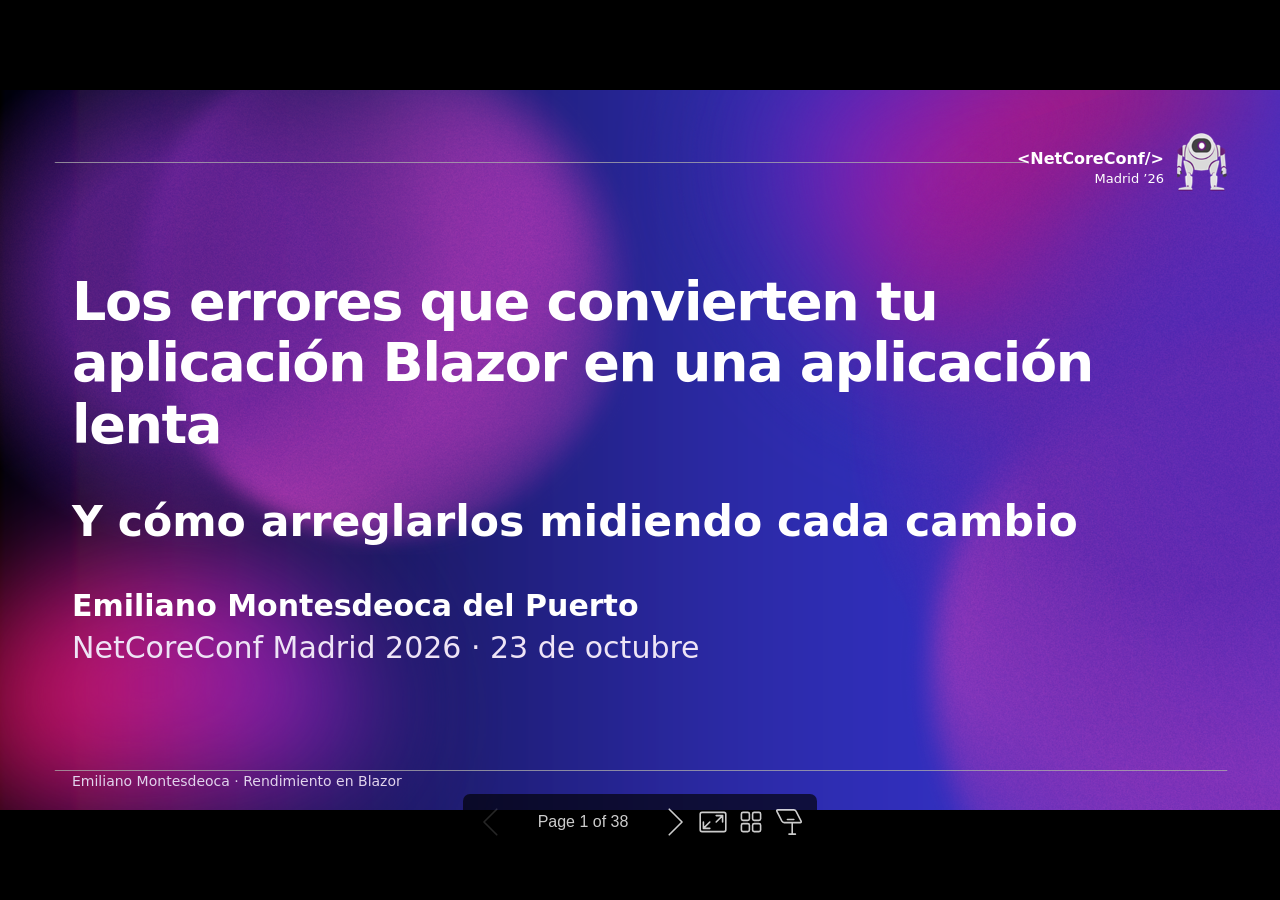
==== commit 7fa57f11: "feat: new tips" ====
--- a/slides/deck.html
+++ b/slides/deck.html
@@ -1,4 +1,4 @@
-<!DOCTYPE html><html lang="es"><head><title>Los errores que convierten tu aplicación Blazor en una aplicación lenta</title><meta property="og:title" content="Los errores que convierten tu aplicación Blazor en una aplicación lenta"><meta name="description" content="Cinco errores habituales de rendimiento en Blazor y cómo corregirlos. NetCoreConf Madrid 2026."><meta property="og:description" content="Cinco errores habituales de rendimiento en Blazor y cómo corregirlos. NetCoreConf Madrid 2026."><meta charset="UTF-8"><meta name="viewport" content="width=device-width,height=device-height,initial-scale=1.0"><meta name="apple-mobile-web-app-capable" content="yes"><meta http-equiv="X-UA-Compatible" content="ie=edge"><meta property="og:type" content="website"><meta name="twitter:card" content="summary"><style>@media screen{body[data-bespoke-view=""] .bespoke-marp-parent>.bespoke-marp-osc>button,body[data-bespoke-view=next] .bespoke-marp-parent>.bespoke-marp-osc>button,body[data-bespoke-view=overview] button.bespoke-marp-overview-close,body[data-bespoke-view=presenter] .bespoke-marp-presenter-container .bespoke-marp-presenter-info-container .bespoke-marp-presenter-info-page-area .bespoke-marp-presenter-info-page,body[data-bespoke-view=presenter] .bespoke-marp-presenter-container .bespoke-marp-presenter-info-container button,body[data-bespoke-view=presenter] .bespoke-marp-presenter-container .bespoke-marp-presenter-note-container button{appearance:none;background-color:initial;border:0;color:inherit;cursor:pointer;font-size:inherit;opacity:.8;outline:none;padding:0;transition:opacity .2s linear;-webkit-tap-highlight-color:transparent}body[data-bespoke-view=""] .bespoke-marp-parent>.bespoke-marp-osc>button:disabled,body[data-bespoke-view=next] .bespoke-marp-parent>.bespoke-marp-osc>button:disabled,body[data-bespoke-view=overview] button.bespoke-marp-overview-close:disabled,body[data-bespoke-view=presenter] .bespoke-marp-presenter-container .bespoke-marp-presenter-info-container .bespoke-marp-presenter-info-page-area .bespoke-marp-presenter-info-page:disabled,body[data-bespoke-view=presenter] .bespoke-marp-presenter-container .bespoke-marp-presenter-info-container button:disabled,body[data-bespoke-view=presenter] .bespoke-marp-presenter-container .bespoke-marp-presenter-note-container button:disabled{cursor:not-allowed;opacity:.15!important}body[data-bespoke-view=""] .bespoke-marp-parent>.bespoke-marp-osc>button:hover,body[data-bespoke-view=next] .bespoke-marp-parent>.bespoke-marp-osc>button:hover,body[data-bespoke-view=overview] button.bespoke-marp-overview-close:hover,body[data-bespoke-view=presenter] .bespoke-marp-presenter-container .bespoke-marp-presenter-info-container .bespoke-marp-presenter-info-page-area .bespoke-marp-presenter-info-page:hover,body[data-bespoke-view=presenter] .bespoke-marp-presenter-container .bespoke-marp-presenter-info-container button:hover,body[data-bespoke-view=presenter] .bespoke-marp-presenter-container .bespoke-marp-presenter-note-container button:hover{opacity:1}body[data-bespoke-view=""] .bespoke-marp-parent>.bespoke-marp-osc>button:hover:active,body[data-bespoke-view=next] .bespoke-marp-parent>.bespoke-marp-osc>button:hover:active,body[data-bespoke-view=overview] button.bespoke-marp-overview-close:hover:active,body[data-bespoke-view=presenter] .bespoke-marp-presenter-container .bespoke-marp-presenter-info-container .bespoke-marp-presenter-info-page-area .bespoke-marp-presenter-info-page:hover:active,body[data-bespoke-view=presenter] .bespoke-marp-presenter-container .bespoke-marp-presenter-info-container button:hover:active,body[data-bespoke-view=presenter] .bespoke-marp-presenter-container .bespoke-marp-presenter-note-container button:hover:active{opacity:.6}body[data-bespoke-view=""] .bespoke-marp-parent>.bespoke-marp-osc>button:hover:not(:disabled),body[data-bespoke-view=next] .bespoke-marp-parent>.bespoke-marp-osc>button:hover:not(:disabled),body[data-bespoke-view=overview] button.bespoke-marp-overview-close:hover:not(:disabled),body[data-bespoke-view=presenter] .bespoke-marp-presenter-container .bespoke-marp-presenter-info-container .bespoke-marp-presenter-info-page-area .bespoke-marp-presenter-info-page:hover:not(:disabled),body[data-bespoke-view=presenter] .bespoke-marp-presenter-container .bespoke-marp-presenter-info-container button:hover:not(:disabled),body[data-bespoke-view=presenter] .bespoke-marp-presenter-container .bespoke-marp-presenter-note-container button:hover:not(:disabled){transition:none}body[data-bespoke-view=""] .bespoke-marp-parent>.bespoke-marp-osc>button[data-bespoke-marp-osc=prev],body[data-bespoke-view=next] .bespoke-marp-parent>.bespoke-marp-osc>button[data-bespoke-marp-osc=prev],body[data-bespoke-view=presenter] .bespoke-marp-presenter-container .bespoke-marp-presenter-info-container button.bespoke-marp-presenter-info-page-prev{background:#0000 url("[data-uri]") no-repeat 50%;background-size:contain;overflow:hidden;text-indent:100%;white-space:nowrap}body[data-bespoke-view=""] .bespoke-marp-parent>.bespoke-marp-osc>button[data-bespoke-marp-osc=next],body[data-bespoke-view=next] .bespoke-marp-parent>.bespoke-marp-osc>button[data-bespoke-marp-osc=next],body[data-bespoke-view=presenter] .bespoke-marp-presenter-container .bespoke-marp-presenter-info-container button.bespoke-marp-presenter-info-page-next{background:#0000 url("[data-uri]") no-repeat 50%;background-size:contain;overflow:hidden;text-indent:100%;white-space:nowrap}:is(body[data-bespoke-view=""],body[data-bespoke-view=next]) .bespoke-marp-parent>.bespoke-marp-osc>button[data-bespoke-marp-osc=fullscreen]{background:#0000 url("[data-uri]") no-repeat 50%;background-size:contain;overflow:hidden;text-indent:100%;white-space:nowrap}:is(body[data-bespoke-view=""],body[data-bespoke-view=next]) .bespoke-marp-parent>.bespoke-marp-osc>button.exit[data-bespoke-marp-osc=fullscreen]{background-image:url("[data-uri]")}:is(body[data-bespoke-view=""],body[data-bespoke-view=next]) .bespoke-marp-parent>.bespoke-marp-osc>button[data-bespoke-marp-osc=presenter]{background:#0000 url("[data-uri]") no-repeat 50%;background-size:contain;overflow:hidden;text-indent:100%;white-space:nowrap}body[data-bespoke-view=overview] button.bespoke-marp-overview-close,body[data-bespoke-view=presenter] .bespoke-marp-presenter-container .bespoke-marp-presenter-note-container button.bespoke-marp-presenter-note-bigger{background:#0000 url("[data-uri]") no-repeat 50%;background-size:contain;overflow:hidden;text-indent:100%;white-space:nowrap}body[data-bespoke-view=presenter] .bespoke-marp-presenter-container .bespoke-marp-presenter-note-container button.bespoke-marp-presenter-note-smaller{background:#0000 url("[data-uri]") no-repeat 50%;background-size:contain;overflow:hidden;text-indent:100%;white-space:nowrap}:is(body[data-bespoke-view=""],body[data-bespoke-view=next]) .bespoke-marp-parent>.bespoke-marp-osc>button[data-bespoke-marp-osc=overview]{background:#0000 url("[data-uri]") no-repeat 50%;background-size:contain;overflow:hidden;text-indent:100%;white-space:nowrap}}@keyframes __bespoke_marp_transition_reduced_outgoing__{0%{opacity:1}to{opacity:0}}@keyframes __bespoke_marp_transition_reduced_incoming__{0%{mix-blend-mode:plus-lighter;opacity:0}to{mix-blend-mode:plus-lighter;opacity:1}}.bespoke-marp-note,.bespoke-marp-osc,.bespoke-progress-parent{display:none;transition:none}@media screen{::view-transition-group(*){animation-duration:var(--marp-bespoke-transition-animation-duration,.5s);animation-timing-function:ease}::view-transition-new(*),::view-transition-old(*){animation-delay:0s;animation-direction:var(--marp-bespoke-transition-animation-direction,normal);animation-duration:var(--marp-bespoke-transition-animation-duration,.5s);animation-fill-mode:both;animation-name:var(--marp-bespoke-transition-animation-name,var(--marp-bespoke-transition-animation-name-fallback,__bespoke_marp_transition_no_animation__));mix-blend-mode:normal}::view-transition-old(*){--marp-bespoke-transition-animation-name-fallback:__bespoke_marp_transition_reduced_outgoing__;animation-timing-function:ease}::view-transition-new(*){--marp-bespoke-transition-animation-name-fallback:__bespoke_marp_transition_reduced_incoming__;animation-timing-function:ease}::view-transition-new(root),::view-transition-old(root){animation-timing-function:linear}::view-transition-new(__bespoke_marp_transition_osc__),::view-transition-old(__bespoke_marp_transition_osc__){animation-duration:0s!important;animation-name:__bespoke_marp_transition_osc__!important}::view-transition-new(__bespoke_marp_transition_osc__){opacity:0!important}.bespoke-marp-transition-warming-up::view-transition-group(*),.bespoke-marp-transition-warming-up::view-transition-new(*),.bespoke-marp-transition-warming-up::view-transition-old(*){animation-play-state:paused!important}body,html{height:100%;margin:0}body{background:#000;overflow:hidden}svg.bespoke-marp-slide{content-visibility:hidden;interactivity:inert;opacity:0;pointer-events:none;z-index:-1}svg.bespoke-marp-slide:not(.bespoke-marp-active) *{view-transition-name:none!important}svg.bespoke-marp-slide.bespoke-marp-active{content-visibility:visible;interactivity:auto;opacity:1;pointer-events:auto;z-index:0}svg.bespoke-marp-slide.bespoke-marp-active.bespoke-marp-active-ready *{animation-name:__bespoke_marp__!important}@supports not (content-visibility:hidden){svg.bespoke-marp-slide[data-bespoke-marp-load=hideable]{display:none}svg.bespoke-marp-slide[data-bespoke-marp-load=hideable].bespoke-marp-active{display:block}}}@media screen and (prefers-reduced-motion:reduce){svg.bespoke-marp-slide *{view-transition-name:none!important}}@media screen{[data-bespoke-marp-fragment=inactive]{visibility:hidden}:is(body[data-bespoke-view=""],body[data-bespoke-view=next]) .bespoke-marp-parent{inset:0;position:absolute}:is(body[data-bespoke-view=""],body[data-bespoke-view=next]) .bespoke-marp-parent>.bespoke-marp-osc{background:#000000a6;border-radius:7px;bottom:50px;color:#fff;contain:paint;display:block;font-family:Helvetica,Arial,sans-serif;font-size:16px;left:50%;line-height:0;opacity:1;padding:12px;position:absolute;touch-action:manipulation;transform:translateX(-50%);transition:opacity .2s linear;-webkit-user-select:none;user-select:none;view-transition-name:__bespoke_marp_transition_osc__;white-space:nowrap;will-change:transform;z-index:1}:is(body[data-bespoke-view=""],body[data-bespoke-view=next]) .bespoke-marp-parent>.bespoke-marp-osc>:where(*){margin-left:6px}:is(body[data-bespoke-view=""],body[data-bespoke-view=next]) .bespoke-marp-parent>.bespoke-marp-osc>:where(*):where(:first-child){margin-left:0}:is(body[data-bespoke-view=""],body[data-bespoke-view=next]) .bespoke-marp-parent>.bespoke-marp-osc>span{opacity:.8}:is(body[data-bespoke-view=""],body[data-bespoke-view=next]) .bespoke-marp-parent>.bespoke-marp-osc>span[data-bespoke-marp-osc=page]{display:inline-block;min-width:140px;text-align:center}:is(body[data-bespoke-view=""],body[data-bespoke-view=next]) .bespoke-marp-parent>.bespoke-marp-osc>button[data-bespoke-marp-osc=fullscreen],:is(body[data-bespoke-view=""],body[data-bespoke-view=next]) .bespoke-marp-parent>.bespoke-marp-osc>button[data-bespoke-marp-osc=next],:is(body[data-bespoke-view=""],body[data-bespoke-view=next]) .bespoke-marp-parent>.bespoke-marp-osc>button[data-bespoke-marp-osc=overview],:is(body[data-bespoke-view=""],body[data-bespoke-view=next]) .bespoke-marp-parent>.bespoke-marp-osc>button[data-bespoke-marp-osc=presenter],:is(body[data-bespoke-view=""],body[data-bespoke-view=next]) .bespoke-marp-parent>.bespoke-marp-osc>button[data-bespoke-marp-osc=prev]{height:32px;line-height:32px;width:32px}:is(body[data-bespoke-view=""],body[data-bespoke-view=next]) .bespoke-marp-parent.bespoke-marp-inactive{cursor:none}:is(body[data-bespoke-view=""],body[data-bespoke-view=next]) .bespoke-marp-parent.bespoke-marp-inactive>.bespoke-marp-osc{opacity:0;pointer-events:none}:is(body[data-bespoke-view=""],body[data-bespoke-view=next]) svg.bespoke-marp-slide{height:100%;left:0;position:absolute;top:0;width:100%}body[data-bespoke-view=""] .bespoke-progress-parent{background:#222;display:flex;height:5px;width:100%}body[data-bespoke-view=""] .bespoke-progress-parent+:where(.bespoke-marp-parent){top:5px}body[data-bespoke-view=""] .bespoke-progress-parent .bespoke-progress-bar{background:#0288d1;flex:0 0 0;transition:flex-basis .2s cubic-bezier(0,1,1,1)}body[data-bespoke-view=next]{background:#0000}body[data-bespoke-view=presenter]{background:#161616}body[data-bespoke-view=presenter] .bespoke-marp-presenter-container{display:grid;font-family:Helvetica,Arial,sans-serif;grid-template:"current dragbar next" minmax(140px,1fr) "current dragbar note" 2fr "info    dragbar note" 3em;grid-template-columns:minmax(3px,var(--bespoke-marp-presenter-split-ratio,66%)) 0 minmax(3px,1fr);height:100%;left:0;position:absolute;top:0;width:100%}body[data-bespoke-view=presenter] .bespoke-marp-presenter-container :where(.bespoke-marp-parent){grid-area:current;overflow:hidden;position:relative}body[data-bespoke-view=presenter] .bespoke-marp-presenter-container :where(.bespoke-marp-parent) :where(svg.bespoke-marp-slide){height:calc(100% - 40px);left:20px;pointer-events:none;position:absolute;top:20px;-webkit-user-select:none;user-select:none;width:calc(100% - 40px)}body[data-bespoke-view=presenter] .bespoke-marp-presenter-container :where(.bespoke-marp-parent) :where(svg.bespoke-marp-slide).bespoke-marp-active{filter:drop-shadow(0 3px 10px rgba(0,0,0,.5))}body[data-bespoke-view=presenter] .bespoke-marp-presenter-container .bespoke-marp-presenter-dragbar-container{background:#0288d1;cursor:col-resize;grid-area:dragbar;margin-left:-3px;opacity:0;position:relative;transition:opacity .4s linear .1s;width:6px;z-index:10}body[data-bespoke-view=presenter] .bespoke-marp-presenter-container .bespoke-marp-presenter-dragbar-container:hover{opacity:1}body[data-bespoke-view=presenter] .bespoke-marp-presenter-container .bespoke-marp-presenter-dragbar-container.active{opacity:1;transition-delay:0s}body[data-bespoke-view=presenter] .bespoke-marp-presenter-container .bespoke-marp-presenter-next-container{background:#222;cursor:pointer;display:none;grid-area:next;overflow:hidden;position:relative}body[data-bespoke-view=presenter] .bespoke-marp-presenter-container .bespoke-marp-presenter-next-container.active{display:block}body[data-bespoke-view=presenter] .bespoke-marp-presenter-container .bespoke-marp-presenter-next-container iframe.bespoke-marp-presenter-next{background:#0000;border:0;display:block;filter:drop-shadow(0 3px 10px rgba(0,0,0,.5));height:calc(100% - 40px);left:20px;pointer-events:none;position:absolute;interactivity:inert;top:20px;-webkit-user-select:none;user-select:none;width:calc(100% - 40px)}body[data-bespoke-view=presenter] .bespoke-marp-presenter-container .bespoke-marp-presenter-note-container{background:#222;color:#eee;grid-area:note;position:relative;z-index:1}body[data-bespoke-view=presenter] .bespoke-marp-presenter-container .bespoke-marp-presenter-note-container button{height:1.5em;line-height:1.5em;width:1.5em}body[data-bespoke-view=presenter] .bespoke-marp-presenter-container .bespoke-marp-presenter-note-container .bespoke-marp-presenter-note-wrapper{display:block;inset:0;position:absolute}body[data-bespoke-view=presenter] .bespoke-marp-presenter-container .bespoke-marp-presenter-note-container .bespoke-marp-presenter-note-buttons{background:#000000a6;border-radius:4px;bottom:0;display:flex;gap:4px;margin:12px;opacity:0;padding:6px;pointer-events:none;position:absolute;right:0;transition:opacity .2s linear}body[data-bespoke-view=presenter] .bespoke-marp-presenter-container .bespoke-marp-presenter-note-container .bespoke-marp-presenter-note-buttons:focus-within,body[data-bespoke-view=presenter] .bespoke-marp-presenter-container .bespoke-marp-presenter-note-container .bespoke-marp-presenter-note-wrapper:focus-within+.bespoke-marp-presenter-note-buttons,body[data-bespoke-view=presenter] .bespoke-marp-presenter-container .bespoke-marp-presenter-note-container:hover .bespoke-marp-presenter-note-buttons{opacity:1;pointer-events:auto}body[data-bespoke-view=presenter] .bespoke-marp-presenter-container .bespoke-marp-presenter-note-container .bespoke-marp-note{box-sizing:border-box;font-size:calc(1.1em*var(--bespoke-marp-note-font-scale, 1));height:calc(100% - 40px);margin:20px;overflow:auto;padding-right:3px;white-space:pre-wrap;width:calc(100% - 40px);word-wrap:break-word;scrollbar-color:#eeeeee80 #0000;scrollbar-width:thin}body[data-bespoke-view=presenter] .bespoke-marp-presenter-container .bespoke-marp-presenter-note-container .bespoke-marp-note::-webkit-scrollbar{width:6px}body[data-bespoke-view=presenter] .bespoke-marp-presenter-container .bespoke-marp-presenter-note-container .bespoke-marp-note::-webkit-scrollbar-track{background:#0000}body[data-bespoke-view=presenter] .bespoke-marp-presenter-container .bespoke-marp-presenter-note-container .bespoke-marp-note::-webkit-scrollbar-thumb{background:#eeeeee80;border-radius:6px}body[data-bespoke-view=presenter] .bespoke-marp-presenter-container .bespoke-marp-presenter-note-container .bespoke-marp-note:empty{pointer-events:none}body[data-bespoke-view=presenter] .bespoke-marp-presenter-container .bespoke-marp-presenter-note-container .bespoke-marp-note.active{display:block}body[data-bespoke-view=presenter] .bespoke-marp-presenter-container .bespoke-marp-presenter-note-container .bespoke-marp-note p:first-child{margin-top:0}body[data-bespoke-view=presenter] .bespoke-marp-presenter-container .bespoke-marp-presenter-note-container .bespoke-marp-note p:last-child{margin-bottom:0}body[data-bespoke-view=presenter] .bespoke-marp-presenter-container .bespoke-marp-presenter-info-container{align-items:center;box-sizing:border-box;color:#eee;display:flex;flex-wrap:nowrap;grid-area:info;justify-content:center;overflow:hidden;padding:0 10px}body[data-bespoke-view=presenter] .bespoke-marp-presenter-container .bespoke-marp-presenter-info-container :is(.bespoke-marp-presenter-info-page-area,.bespoke-marp-presenter-info-time,.bespoke-marp-presenter-info-timer){box-sizing:border-box;display:block;padding:0 10px;white-space:nowrap;width:100%}body[data-bespoke-view=presenter] .bespoke-marp-presenter-container .bespoke-marp-presenter-info-container button{height:1.5em;line-height:1.5em;width:1.5em}body[data-bespoke-view=presenter] .bespoke-marp-presenter-container .bespoke-marp-presenter-info-container .bespoke-marp-presenter-info-page-area{order:2;text-align:center}body[data-bespoke-view=presenter] .bespoke-marp-presenter-container .bespoke-marp-presenter-info-container .bespoke-marp-presenter-info-page-area .bespoke-marp-presenter-info-page{display:inline-block;min-width:120px;text-align:center}body[data-bespoke-view=presenter] .bespoke-marp-presenter-container .bespoke-marp-presenter-info-container .bespoke-marp-presenter-info-time{color:#999;order:1;text-align:left}body[data-bespoke-view=presenter] .bespoke-marp-presenter-container .bespoke-marp-presenter-info-container .bespoke-marp-presenter-info-timer{color:#999;order:3;text-align:right}body[data-bespoke-view=presenter] .bespoke-marp-presenter-container .bespoke-marp-presenter-info-container .bespoke-marp-presenter-info-timer:hover{cursor:pointer}body[data-bespoke-view=overview]{background:#161616;overflow:auto}body[data-bespoke-view=overview] [data-bespoke-marp-fragment=inactive]{visibility:visible}body[data-bespoke-view=overview] .bespoke-marp-overview-header{backdrop-filter:blur(4px);background:#222222d9;box-shadow:0 3px 10px #00000080;box-sizing:border-box;display:flex;height:48px;inset:0 0 auto;justify-content:flex-end;padding:10px;position:fixed;z-index:1}body[data-bespoke-view=overview] button.bespoke-marp-overview-close{height:28px;line-height:28px;transform:rotate(45deg);width:28px}body[data-bespoke-view=overview] .bespoke-marp-parent{display:grid;gap:40px;grid-template-columns:repeat(auto-fit,minmax(0,240px));justify-content:space-around;padding:30px}body[data-bespoke-view=overview] .bespoke-marp-parent svg.bespoke-marp-slide{--bov-selected:#0000;--bov-focus:#161616;--bov-focus-outline:#0000;background-image:conic-gradient(#161616 0 0),conic-gradient(var(--bov-focus) 0 0),conic-gradient(var(--bov-focus-outline) 0 0),conic-gradient(var(--bov-selected) 0 0);background-position:5px 5px,3px 3px,2px 2px,0 0;background-repeat:no-repeat;background-size:calc(100% - 10px) calc(100% - 10px),calc(100% - 6px) calc(100% - 6px),calc(100% - 4px) calc(100% - 4px),100% 100%;content-visibility:visible;cursor:pointer;filter:drop-shadow(0 3px 10px rgba(0,0,0,.5));margin:-6px;padding:6px;interactivity:auto;opacity:1;outline:0;pointer-events:auto;scroll-margin-block:30px;width:100%;z-index:0}body[data-bespoke-view=overview] .bespoke-marp-parent svg.bespoke-marp-slide *,body[data-bespoke-view=overview] .bespoke-marp-parent svg.bespoke-marp-slide.bespoke-marp-active *{pointer-events:none;interactivity:inert}body[data-bespoke-view=overview] .bespoke-marp-parent :is(svg.bespoke-marp-slide:active,svg.bespoke-marp-slide:focus-visible,svg.bespoke-marp-slide:hover){--bov-focus-outline:#161616}body[data-bespoke-view=overview] .bespoke-marp-parent svg.bespoke-marp-slide:focus-visible,body[data-bespoke-view=overview] .bespoke-marp-parent svg.bespoke-marp-slide:hover{--bov-focus:#999}body[data-bespoke-view=overview] .bespoke-marp-parent svg.bespoke-marp-slide:active{--bov-focus:#eee}body[data-bespoke-view=overview] .bespoke-marp-parent svg.bespoke-marp-slide.bespoke-marp-active{--bov-selected:#0288d1}body[data-bespoke-view=overview]:has(.bespoke-marp-overview-header) .bespoke-marp-parent{padding-top:78px}body[data-bespoke-view=overview]:has(.bespoke-marp-overview-header) .bespoke-marp-parent svg.bespoke-marp-slide{scroll-margin-top:78px}.bespoke-marp-overview{background:#000000a6;inset:0;opacity:0;pointer-events:none;position:fixed;transition:opacity .1s ease;z-index:10}.bespoke-marp-overview iframe{background:#222;border:0;display:block;height:100%;left:0;position:absolute;top:0;width:100%}.bespoke-marp-overview[data-open="1"]{opacity:1;pointer-events:auto}}@media print{.bespoke-marp-overview,.bespoke-marp-presenter-info-container,.bespoke-marp-presenter-next-container,.bespoke-marp-presenter-note-container{display:none}}</style><style>div#\:\$p > svg > foreignObject > section{width:1280px;height:720px;box-sizing:border-box;overflow:hidden;position:relative;scroll-snap-align:center center;-webkit-text-size-adjust:100%;text-size-adjust:100%}div#\:\$p > svg > foreignObject > section::after{bottom:0;content:attr(data-marpit-pagination);padding:inherit;pointer-events:none;position:absolute;right:0}div#\:\$p > svg > foreignObject > section:not([data-marpit-pagination])::after{display:none}div#\:\$p > svg > foreignObject > section :where(:is(h1, marp-h1)){font-size:2em;margin-block:0.67em}div#\:\$p > svg > foreignObject > section section:where(:is(h1, marp-h1)){--marpit-root-font-size: 2em}div#\:\$p > svg > foreignObject > section video::-webkit-media-controls{will-change:transform}@page {size:1280px 720px;margin:0}@media print{html, body{background-color:#fff;margin:0;page-break-inside:avoid;break-inside:avoid-page}div#\:\$p > svg > foreignObject > section{page-break-before:always;break-before:page}div#\:\$p > svg > foreignObject > section, div#\:\$p > svg > foreignObject > section *{-webkit-print-color-adjust:exact!important;animation-delay:0s!important;animation-duration:0s!important;color-adjust:exact!important;print-color-adjust:exact!important;transition:none!important}div#\:\$p > svg[data-marpit-svg]{display:block;height:100vh;width:100vw}}div#\:\$p > svg > foreignObject > :where(section){container-type:size}div#\:\$p > svg > foreignObject > section img[data-marp-twemoji]{background:transparent;height:1em;margin:0 .05em 0 .1em;vertical-align:-.1em;width:1em}div#\:\$p > svg > foreignObject > section{--fgColor-danger:light-dark(#d1242f, #f85149);--bgColor-attention-muted:light-dark(#fff8c5, #bb800926);--bgColor-muted:light-dark(#f6f8fa, #151b23);--bgColor-neutral-muted:light-dark(#818b981f, #656c7633);--borderColor-accent-emphasis:light-dark(#0969da, #1f6feb);--borderColor-attention-emphasis:light-dark(#9a6700, #9e6a03);--borderColor-danger-emphasis:light-dark(#cf222e, #da3633);--borderColor-default:light-dark(#d1d9e0, #3d444d);--borderColor-done-emphasis:light-dark(#8250df, #8957e5);--borderColor-success-emphasis:light-dark(#1a7f37, #238636);--color-prettylights-syntax-brackethighlighter-angle:light-dark(#59636e, #9198a1);--color-prettylights-syntax-brackethighlighter-unmatched:light-dark(#82071e, #f85149);--color-prettylights-syntax-carriage-return-bg:light-dark(#cf222e, #b62324);--color-prettylights-syntax-carriage-return-text:light-dark(#f6f8fa, #f0f6fc);--color-prettylights-syntax-comment:light-dark(#59636e, #9198a1);--color-prettylights-syntax-constant:light-dark(#0550ae, #79c0ff);--color-prettylights-syntax-constant-other-reference-link:light-dark(#0a3069, #a5d6ff);--color-prettylights-syntax-entity:light-dark(#6639ba, #d2a8ff);--color-prettylights-syntax-entity-tag:light-dark(#0550ae, #7ee787);--color-prettylights-syntax-invalid-illegal-text:light-dark(var(--fgColor-danger), var(--fgColor-danger));--color-prettylights-syntax-keyword:light-dark(#cf222e, #ff7b72);--color-prettylights-syntax-markup-changed-bg:light-dark(#ffd8b5, #5a1e02);--color-prettylights-syntax-markup-changed-text:light-dark(#953800, #ffdfb6);--color-prettylights-syntax-markup-deleted-bg:light-dark(#ffebe9, #67060c);--color-prettylights-syntax-markup-deleted-text:light-dark(#82071e, #ffdcd7);--color-prettylights-syntax-markup-heading:light-dark(#0550ae, #1f6feb);--color-prettylights-syntax-markup-ignored-bg:light-dark(#0550ae, #1158c7);--color-prettylights-syntax-markup-ignored-text:light-dark(#d1d9e0, #f0f6fc);--color-prettylights-syntax-markup-inserted-bg:light-dark(#dafbe1, #033a16);--color-prettylights-syntax-markup-inserted-text:light-dark(#116329, #aff5b4);--color-prettylights-syntax-markup-list:light-dark(#3b2300, #f2cc60);--color-prettylights-syntax-meta-diff-range:light-dark(#8250df, #d2a8ff);--color-prettylights-syntax-string:light-dark(#0a3069, #a5d6ff);--color-prettylights-syntax-string-regexp:light-dark(#116329, #7ee787);--color-prettylights-syntax-sublimelinter-gutter-mark:light-dark(#818b98, #3d444d);--color-prettylights-syntax-variable:light-dark(#953800, #ffa657);--fgColor-accent:light-dark(#0969da, #4493f8);--fgColor-attention:light-dark(#9a6700, #d29922);--fgColor-done:light-dark(#8250df, #ab7df8);--fgColor-muted:light-dark(#59636e, #9198a1);--fgColor-success:light-dark(#1a7f37, #3fb950);--bgColor-default:light-dark(#fff, #0d1117);--borderColor-muted:light-dark(#d1d9e0b3, #3d444db3);--color-prettylights-syntax-invalid-illegal-bg:light-dark(var(--bgColor-danger-muted), var(--bgColor-danger-muted));--color-prettylights-syntax-markup-bold:light-dark(#1f2328, #f0f6fc);--color-prettylights-syntax-markup-italic:light-dark(#1f2328, #f0f6fc);--color-prettylights-syntax-storage-modifier-import:light-dark(#1f2328, #f0f6fc);--fgColor-default:light-dark(#1f2328, #f0f6fc);--focus-outlineColor:light-dark(var(--borderColor-accent-emphasis), var(--borderColor-accent-emphasis));--borderColor-neutral-muted:light-dark(var(--borderColor-muted), var(--borderColor-muted));--base-size-16:calc(var(--marpit-root-font-size, 1rem) * 1);--base-size-24:calc(var(--marpit-root-font-size, 1rem) * 1.5);--base-size-4:calc(var(--marpit-root-font-size, 1rem) * 0.25);--base-size-40:calc(var(--marpit-root-font-size, 1rem) * 2.5);--base-size-8:calc(var(--marpit-root-font-size, 1rem) * 0.5);--base-text-weight-medium:500;--base-text-weight-normal:400;--base-text-weight-semibold:600;--fontStack-monospace:ui-monospace, SFMono-Regular, SF Mono, Menlo, Consolas, Liberation Mono, monospace;--fontStack-sansSerif:-apple-system, BlinkMacSystemFont, "Segoe UI", "Noto Sans", Helvetica, Arial, sans-serif, "Apple Color Emoji", "Segoe UI Emoji";}/*!
+<!DOCTYPE html><html lang="es"><head><title>Los errores que convierten tu aplicación Blazor en una aplicación lenta</title><meta property="og:title" content="Los errores que convierten tu aplicación Blazor en una aplicación lenta"><meta name="description" content="Cinco errores habituales de rendimiento en Blazor y cómo corregirlos. NetCoreConf Madrid 2026."><meta property="og:description" content="Cinco errores habituales de rendimiento en Blazor y cómo corregirlos. NetCoreConf Madrid 2026."><meta charset="UTF-8"><meta name="viewport" content="width=device-width,height=device-height,initial-scale=1.0"><meta name="apple-mobile-web-app-capable" content="yes"><meta http-equiv="X-UA-Compatible" content="ie=edge"><meta property="og:type" content="website"><meta name="twitter:card" content="summary"><style>@media screen{body[data-bespoke-view=""] .bespoke-marp-parent>.bespoke-marp-osc>button,body[data-bespoke-view=next] .bespoke-marp-parent>.bespoke-marp-osc>button,body[data-bespoke-view=overview] button.bespoke-marp-overview-close,body[data-bespoke-view=presenter] .bespoke-marp-presenter-container .bespoke-marp-presenter-info-container .bespoke-marp-presenter-info-page-area .bespoke-marp-presenter-info-page,body[data-bespoke-view=presenter] .bespoke-marp-presenter-container .bespoke-marp-presenter-info-container button,body[data-bespoke-view=presenter] .bespoke-marp-presenter-container .bespoke-marp-presenter-note-container button{appearance:none;background-color:initial;border:0;color:inherit;cursor:pointer;font-size:inherit;opacity:.8;outline:none;padding:0;transition:opacity .2s linear;-webkit-tap-highlight-color:transparent}body[data-bespoke-view=""] .bespoke-marp-parent>.bespoke-marp-osc>button:disabled,body[data-bespoke-view=next] .bespoke-marp-parent>.bespoke-marp-osc>button:disabled,body[data-bespoke-view=overview] button.bespoke-marp-overview-close:disabled,body[data-bespoke-view=presenter] .bespoke-marp-presenter-container .bespoke-marp-presenter-info-container .bespoke-marp-presenter-info-page-area .bespoke-marp-presenter-info-page:disabled,body[data-bespoke-view=presenter] .bespoke-marp-presenter-container .bespoke-marp-presenter-info-container button:disabled,body[data-bespoke-view=presenter] .bespoke-marp-presenter-container .bespoke-marp-presenter-note-container button:disabled{cursor:not-allowed;opacity:.15!important}body[data-bespoke-view=""] .bespoke-marp-parent>.bespoke-marp-osc>button:hover,body[data-bespoke-view=next] .bespoke-marp-parent>.bespoke-marp-osc>button:hover,body[data-bespoke-view=overview] button.bespoke-marp-overview-close:hover,body[data-bespoke-view=presenter] .bespoke-marp-presenter-container .bespoke-marp-presenter-info-container .bespoke-marp-presenter-info-page-area .bespoke-marp-presenter-info-page:hover,body[data-bespoke-view=presenter] .bespoke-marp-presenter-container .bespoke-marp-presenter-info-container button:hover,body[data-bespoke-view=presenter] .bespoke-marp-presenter-container .bespoke-marp-presenter-note-container button:hover{opacity:1}body[data-bespoke-view=""] .bespoke-marp-parent>.bespoke-marp-osc>button:hover:active,body[data-bespoke-view=next] .bespoke-marp-parent>.bespoke-marp-osc>button:hover:active,body[data-bespoke-view=overview] button.bespoke-marp-overview-close:hover:active,body[data-bespoke-view=presenter] .bespoke-marp-presenter-container .bespoke-marp-presenter-info-container .bespoke-marp-presenter-info-page-area .bespoke-marp-presenter-info-page:hover:active,body[data-bespoke-view=presenter] .bespoke-marp-presenter-container .bespoke-marp-presenter-info-container button:hover:active,body[data-bespoke-view=presenter] .bespoke-marp-presenter-container .bespoke-marp-presenter-note-container button:hover:active{opacity:.6}body[data-bespoke-view=""] .bespoke-marp-parent>.bespoke-marp-osc>button:hover:not(:disabled),body[data-bespoke-view=next] .bespoke-marp-parent>.bespoke-marp-osc>button:hover:not(:disabled),body[data-bespoke-view=overview] button.bespoke-marp-overview-close:hover:not(:disabled),body[data-bespoke-view=presenter] .bespoke-marp-presenter-container .bespoke-marp-presenter-info-container .bespoke-marp-presenter-info-page-area .bespoke-marp-presenter-info-page:hover:not(:disabled),body[data-bespoke-view=presenter] .bespoke-marp-presenter-container .bespoke-marp-presenter-info-container button:hover:not(:disabled),body[data-bespoke-view=presenter] .bespoke-marp-presenter-container .bespoke-marp-presenter-note-container button:hover:not(:disabled){transition:none}body[data-bespoke-view=""] .bespoke-marp-parent>.bespoke-marp-osc>button[data-bespoke-marp-osc=prev],body[data-bespoke-view=next] .bespoke-marp-parent>.bespoke-marp-osc>button[data-bespoke-marp-osc=prev],body[data-bespoke-view=presenter] .bespoke-marp-presenter-container .bespoke-marp-presenter-info-container button.bespoke-marp-presenter-info-page-prev{background:#0000 url("[data-uri]") no-repeat 50%;background-size:contain;overflow:hidden;text-indent:100%;white-space:nowrap}body[data-bespoke-view=""] .bespoke-marp-parent>.bespoke-marp-osc>button[data-bespoke-marp-osc=next],body[data-bespoke-view=next] .bespoke-marp-parent>.bespoke-marp-osc>button[data-bespoke-marp-osc=next],body[data-bespoke-view=presenter] .bespoke-marp-presenter-container .bespoke-marp-presenter-info-container button.bespoke-marp-presenter-info-page-next{background:#0000 url("[data-uri]") no-repeat 50%;background-size:contain;overflow:hidden;text-indent:100%;white-space:nowrap}:is(body[data-bespoke-view=""],body[data-bespoke-view=next]) .bespoke-marp-parent>.bespoke-marp-osc>button[data-bespoke-marp-osc=fullscreen]{background:#0000 url("[data-uri]") no-repeat 50%;background-size:contain;overflow:hidden;text-indent:100%;white-space:nowrap}:is(body[data-bespoke-view=""],body[data-bespoke-view=next]) .bespoke-marp-parent>.bespoke-marp-osc>button.exit[data-bespoke-marp-osc=fullscreen]{background-image:url("[data-uri]")}:is(body[data-bespoke-view=""],body[data-bespoke-view=next]) .bespoke-marp-parent>.bespoke-marp-osc>button[data-bespoke-marp-osc=presenter]{background:#0000 url("[data-uri]") no-repeat 50%;background-size:contain;overflow:hidden;text-indent:100%;white-space:nowrap}body[data-bespoke-view=overview] button.bespoke-marp-overview-close,body[data-bespoke-view=presenter] .bespoke-marp-presenter-container .bespoke-marp-presenter-note-container button.bespoke-marp-presenter-note-bigger{background:#0000 url("[data-uri]") no-repeat 50%;background-size:contain;overflow:hidden;text-indent:100%;white-space:nowrap}body[data-bespoke-view=presenter] .bespoke-marp-presenter-container .bespoke-marp-presenter-note-container button.bespoke-marp-presenter-note-smaller{background:#0000 url("[data-uri]") no-repeat 50%;background-size:contain;overflow:hidden;text-indent:100%;white-space:nowrap}:is(body[data-bespoke-view=""],body[data-bespoke-view=next]) .bespoke-marp-parent>.bespoke-marp-osc>button[data-bespoke-marp-osc=overview]{background:#0000 url("[data-uri]") no-repeat 50%;background-size:contain;overflow:hidden;text-indent:100%;white-space:nowrap}}@keyframes __bespoke_marp_transition_reduced_outgoing__{0%{opacity:1}to{opacity:0}}@keyframes __bespoke_marp_transition_reduced_incoming__{0%{mix-blend-mode:plus-lighter;opacity:0}to{mix-blend-mode:plus-lighter;opacity:1}}.bespoke-marp-note,.bespoke-marp-osc,.bespoke-progress-parent{display:none;transition:none}@media screen{::view-transition-group(*){animation-duration:var(--marp-bespoke-transition-animation-duration,.5s);animation-timing-function:ease}::view-transition-new(*),::view-transition-old(*){animation-delay:0s;animation-direction:var(--marp-bespoke-transition-animation-direction,normal);animation-duration:var(--marp-bespoke-transition-animation-duration,.5s);animation-fill-mode:both;animation-name:var(--marp-bespoke-transition-animation-name,var(--marp-bespoke-transition-animation-name-fallback,__bespoke_marp_transition_no_animation__));mix-blend-mode:normal}::view-transition-old(*){--marp-bespoke-transition-animation-name-fallback:__bespoke_marp_transition_reduced_outgoing__;animation-timing-function:ease}::view-transition-new(*){--marp-bespoke-transition-animation-name-fallback:__bespoke_marp_transition_reduced_incoming__;animation-timing-function:ease}::view-transition-new(root),::view-transition-old(root){animation-timing-function:linear}::view-transition-new(__bespoke_marp_transition_osc__),::view-transition-old(__bespoke_marp_transition_osc__){animation-duration:0s!important;animation-name:__bespoke_marp_transition_osc__!important}::view-transition-new(__bespoke_marp_transition_osc__){opacity:0!important}.bespoke-marp-transition-warming-up::view-transition-group(*),.bespoke-marp-transition-warming-up::view-transition-new(*),.bespoke-marp-transition-warming-up::view-transition-old(*){animation-play-state:paused!important}body,html{height:100%;margin:0}body{background:#000;overflow:hidden}svg.bespoke-marp-slide{content-visibility:hidden;interactivity:inert;opacity:0;pointer-events:none;z-index:-1}svg.bespoke-marp-slide:not(.bespoke-marp-active) *{view-transition-name:none!important}svg.bespoke-marp-slide.bespoke-marp-active{content-visibility:visible;interactivity:auto;opacity:1;pointer-events:auto;z-index:0}svg.bespoke-marp-slide.bespoke-marp-active.bespoke-marp-active-ready *{animation-name:__bespoke_marp__!important}@supports not (content-visibility:hidden){svg.bespoke-marp-slide[data-bespoke-marp-load=hideable]{display:none}svg.bespoke-marp-slide[data-bespoke-marp-load=hideable].bespoke-marp-active{display:block}}}@media screen and (prefers-reduced-motion:reduce){svg.bespoke-marp-slide *{view-transition-name:none!important}}@media screen{[data-bespoke-marp-fragment=inactive]{visibility:hidden}:is(body[data-bespoke-view=""],body[data-bespoke-view=next]) .bespoke-marp-parent{inset:0;position:absolute}:is(body[data-bespoke-view=""],body[data-bespoke-view=next]) .bespoke-marp-parent>.bespoke-marp-osc{background:#000000a6;border-radius:7px;bottom:50px;color:#fff;contain:paint;display:block;font-family:Helvetica,Arial,sans-serif;font-size:16px;left:50%;line-height:0;opacity:1;padding:12px;position:absolute;touch-action:manipulation;transform:translateX(-50%);transition:opacity .2s linear;-webkit-user-select:none;user-select:none;view-transition-name:__bespoke_marp_transition_osc__;white-space:nowrap;will-change:transform;z-index:1}:is(body[data-bespoke-view=""],body[data-bespoke-view=next]) .bespoke-marp-parent>.bespoke-marp-osc>:where(*){margin-left:6px}:is(body[data-bespoke-view=""],body[data-bespoke-view=next]) .bespoke-marp-parent>.bespoke-marp-osc>:where(*):where(:first-child){margin-left:0}:is(body[data-bespoke-view=""],body[data-bespoke-view=next]) .bespoke-marp-parent>.bespoke-marp-osc>span{opacity:.8}:is(body[data-bespoke-view=""],body[data-bespoke-view=next]) .bespoke-marp-parent>.bespoke-marp-osc>span[data-bespoke-marp-osc=page]{display:inline-block;min-width:140px;text-align:center}:is(body[data-bespoke-view=""],body[data-bespoke-view=next]) .bespoke-marp-parent>.bespoke-marp-osc>button[data-bespoke-marp-osc=fullscreen],:is(body[data-bespoke-view=""],body[data-bespoke-view=next]) .bespoke-marp-parent>.bespoke-marp-osc>button[data-bespoke-marp-osc=next],:is(body[data-bespoke-view=""],body[data-bespoke-view=next]) .bespoke-marp-parent>.bespoke-marp-osc>button[data-bespoke-marp-osc=overview],:is(body[data-bespoke-view=""],body[data-bespoke-view=next]) .bespoke-marp-parent>.bespoke-marp-osc>button[data-bespoke-marp-osc=presenter],:is(body[data-bespoke-view=""],body[data-bespoke-view=next]) .bespoke-marp-parent>.bespoke-marp-osc>button[data-bespoke-marp-osc=prev]{height:32px;line-height:32px;width:32px}:is(body[data-bespoke-view=""],body[data-bespoke-view=next]) .bespoke-marp-parent.bespoke-marp-inactive{cursor:none}:is(body[data-bespoke-view=""],body[data-bespoke-view=next]) .bespoke-marp-parent.bespoke-marp-inactive>.bespoke-marp-osc{opacity:0;pointer-events:none}:is(body[data-bespoke-view=""],body[data-bespoke-view=next]) svg.bespoke-marp-slide{height:100%;left:0;position:absolute;top:0;width:100%}body[data-bespoke-view=""] .bespoke-progress-parent{background:#222;display:flex;height:5px;width:100%}body[data-bespoke-view=""] .bespoke-progress-parent+:where(.bespoke-marp-parent){top:5px}body[data-bespoke-view=""] .bespoke-progress-parent .bespoke-progress-bar{background:#0288d1;flex:0 0 0;transition:flex-basis .2s cubic-bezier(0,1,1,1)}body[data-bespoke-view=next]{background:#0000}body[data-bespoke-view=presenter]{background:#161616}body[data-bespoke-view=presenter] .bespoke-marp-presenter-container{display:grid;font-family:Helvetica,Arial,sans-serif;grid-template:"current dragbar next" minmax(140px,1fr) "current dragbar note" 2fr "info    dragbar note" 3em;grid-template-columns:minmax(3px,var(--bespoke-marp-presenter-split-ratio,66%)) 0 minmax(3px,1fr);height:100%;left:0;position:absolute;top:0;width:100%}body[data-bespoke-view=presenter] .bespoke-marp-presenter-container :where(.bespoke-marp-parent){grid-area:current;overflow:hidden;position:relative}body[data-bespoke-view=presenter] .bespoke-marp-presenter-container :where(.bespoke-marp-parent) :where(svg.bespoke-marp-slide){height:calc(100% - 40px);left:20px;pointer-events:none;position:absolute;top:20px;-webkit-user-select:none;user-select:none;width:calc(100% - 40px)}body[data-bespoke-view=presenter] .bespoke-marp-presenter-container :where(.bespoke-marp-parent) :where(svg.bespoke-marp-slide).bespoke-marp-active{filter:drop-shadow(0 3px 10px rgba(0,0,0,.5))}body[data-bespoke-view=presenter] .bespoke-marp-presenter-container .bespoke-marp-presenter-dragbar-container{background:#0288d1;cursor:col-resize;grid-area:dragbar;margin-left:-3px;opacity:0;position:relative;transition:opacity .4s linear .1s;width:6px;z-index:10}body[data-bespoke-view=presenter] .bespoke-marp-presenter-container .bespoke-marp-presenter-dragbar-container:hover{opacity:1}body[data-bespoke-view=presenter] .bespoke-marp-presenter-container .bespoke-marp-presenter-dragbar-container.active{opacity:1;transition-delay:0s}body[data-bespoke-view=presenter] .bespoke-marp-presenter-container .bespoke-marp-presenter-next-container{background:#222;cursor:pointer;display:none;grid-area:next;overflow:hidden;position:relative}body[data-bespoke-view=presenter] .bespoke-marp-presenter-container .bespoke-marp-presenter-next-container.active{display:block}body[data-bespoke-view=presenter] .bespoke-marp-presenter-container .bespoke-marp-presenter-next-container iframe.bespoke-marp-presenter-next{background:#0000;border:0;display:block;filter:drop-shadow(0 3px 10px rgba(0,0,0,.5));height:calc(100% - 40px);left:20px;pointer-events:none;position:absolute;interactivity:inert;top:20px;-webkit-user-select:none;user-select:none;width:calc(100% - 40px)}body[data-bespoke-view=presenter] .bespoke-marp-presenter-container .bespoke-marp-presenter-note-container{background:#222;color:#eee;grid-area:note;position:relative;z-index:1}body[data-bespoke-view=presenter] .bespoke-marp-presenter-container .bespoke-marp-presenter-note-container button{height:1.5em;line-height:1.5em;width:1.5em}body[data-bespoke-view=presenter] .bespoke-marp-presenter-container .bespoke-marp-presenter-note-container .bespoke-marp-presenter-note-wrapper{display:block;inset:0;position:absolute}body[data-bespoke-view=presenter] .bespoke-marp-presenter-container .bespoke-marp-presenter-note-container .bespoke-marp-presenter-note-buttons{background:#000000a6;border-radius:4px;bottom:0;display:flex;gap:4px;margin:12px;opacity:0;padding:6px;pointer-events:none;position:absolute;right:0;transition:opacity .2s linear}body[data-bespoke-view=presenter] .bespoke-marp-presenter-container .bespoke-marp-presenter-note-container .bespoke-marp-presenter-note-buttons:focus-within,body[data-bespoke-view=presenter] .bespoke-marp-presenter-container .bespoke-marp-presenter-note-container .bespoke-marp-presenter-note-wrapper:focus-within+.bespoke-marp-presenter-note-buttons,body[data-bespoke-view=presenter] .bespoke-marp-presenter-container .bespoke-marp-presenter-note-container:hover .bespoke-marp-presenter-note-buttons{opacity:1;pointer-events:auto}body[data-bespoke-view=presenter] .bespoke-marp-presenter-container .bespoke-marp-presenter-note-container .bespoke-marp-note{box-sizing:border-box;font-size:calc(1.1em*var(--bespoke-marp-note-font-scale, 1));height:calc(100% - 40px);margin:20px;overflow:auto;padding-right:3px;white-space:pre-wrap;width:calc(100% - 40px);word-wrap:break-word;scrollbar-color:#eeeeee80 #0000;scrollbar-width:thin}body[data-bespoke-view=presenter] .bespoke-marp-presenter-container .bespoke-marp-presenter-note-container .bespoke-marp-note::-webkit-scrollbar{width:6px}body[data-bespoke-view=presenter] .bespoke-marp-presenter-container .bespoke-marp-presenter-note-container .bespoke-marp-note::-webkit-scrollbar-track{background:#0000}body[data-bespoke-view=presenter] .bespoke-marp-presenter-container .bespoke-marp-presenter-note-container .bespoke-marp-note::-webkit-scrollbar-thumb{background:#eeeeee80;border-radius:6px}body[data-bespoke-view=presenter] .bespoke-marp-presenter-container .bespoke-marp-presenter-note-container .bespoke-marp-note:empty{pointer-events:none}body[data-bespoke-view=presenter] .bespoke-marp-presenter-container .bespoke-marp-presenter-note-container .bespoke-marp-note.active{display:block}body[data-bespoke-view=presenter] .bespoke-marp-presenter-container .bespoke-marp-presenter-note-container .bespoke-marp-note p:first-child{margin-top:0}body[data-bespoke-view=presenter] .bespoke-marp-presenter-container .bespoke-marp-presenter-note-container .bespoke-marp-note p:last-child{margin-bottom:0}body[data-bespoke-view=presenter] .bespoke-marp-presenter-container .bespoke-marp-presenter-info-container{align-items:center;box-sizing:border-box;color:#eee;display:flex;flex-wrap:nowrap;grid-area:info;justify-content:center;overflow:hidden;padding:0 10px}body[data-bespoke-view=presenter] .bespoke-marp-presenter-container .bespoke-marp-presenter-info-container :is(.bespoke-marp-presenter-info-page-area,.bespoke-marp-presenter-info-time,.bespoke-marp-presenter-info-timer){box-sizing:border-box;display:block;padding:0 10px;white-space:nowrap;width:100%}body[data-bespoke-view=presenter] .bespoke-marp-presenter-container .bespoke-marp-presenter-info-container button{height:1.5em;line-height:1.5em;width:1.5em}body[data-bespoke-view=presenter] .bespoke-marp-presenter-container .bespoke-marp-presenter-info-container .bespoke-marp-presenter-info-page-area{order:2;text-align:center}body[data-bespoke-view=presenter] .bespoke-marp-presenter-container .bespoke-marp-presenter-info-container .bespoke-marp-presenter-info-page-area .bespoke-marp-presenter-info-page{display:inline-block;min-width:120px;text-align:center}body[data-bespoke-view=presenter] .bespoke-marp-presenter-container .bespoke-marp-presenter-info-container .bespoke-marp-presenter-info-time{color:#999;order:1;text-align:left}body[data-bespoke-view=presenter] .bespoke-marp-presenter-container .bespoke-marp-presenter-info-container .bespoke-marp-presenter-info-timer{color:#999;order:3;text-align:right}body[data-bespoke-view=presenter] .bespoke-marp-presenter-container .bespoke-marp-presenter-info-container .bespoke-marp-presenter-info-timer:hover{cursor:pointer}body[data-bespoke-view=overview]{background:#161616;overflow:auto}body[data-bespoke-view=overview] [data-bespoke-marp-fragment=inactive]{visibility:visible}body[data-bespoke-view=overview] .bespoke-marp-overview-header{backdrop-filter:blur(4px);background:#222222d9;box-shadow:0 3px 10px #00000080;box-sizing:border-box;display:flex;height:48px;inset:0 0 auto;justify-content:flex-end;padding:10px;position:fixed;z-index:1}body[data-bespoke-view=overview] button.bespoke-marp-overview-close{height:28px;line-height:28px;transform:rotate(45deg);width:28px}body[data-bespoke-view=overview] .bespoke-marp-parent{display:grid;gap:40px;grid-template-columns:repeat(auto-fit,minmax(0,240px));justify-content:space-around;padding:30px}body[data-bespoke-view=overview] .bespoke-marp-parent svg.bespoke-marp-slide{--bov-selected:#0000;--bov-focus:#161616;--bov-focus-outline:#0000;background-image:conic-gradient(#161616 0 0),conic-gradient(var(--bov-focus) 0 0),conic-gradient(var(--bov-focus-outline) 0 0),conic-gradient(var(--bov-selected) 0 0);background-position:5px 5px,3px 3px,2px 2px,0 0;background-repeat:no-repeat;background-size:calc(100% - 10px) calc(100% - 10px),calc(100% - 6px) calc(100% - 6px),calc(100% - 4px) calc(100% - 4px),100% 100%;content-visibility:visible;cursor:pointer;filter:drop-shadow(0 3px 10px rgba(0,0,0,.5));margin:-6px;padding:6px;interactivity:auto;opacity:1;outline:0;pointer-events:auto;scroll-margin-block:30px;width:100%;z-index:0}body[data-bespoke-view=overview] .bespoke-marp-parent svg.bespoke-marp-slide *,body[data-bespoke-view=overview] .bespoke-marp-parent svg.bespoke-marp-slide.bespoke-marp-active *{pointer-events:none;interactivity:inert}body[data-bespoke-view=overview] .bespoke-marp-parent :is(svg.bespoke-marp-slide:active,svg.bespoke-marp-slide:focus-visible,svg.bespoke-marp-slide:hover){--bov-focus-outline:#161616}body[data-bespoke-view=overview] .bespoke-marp-parent svg.bespoke-marp-slide:focus-visible,body[data-bespoke-view=overview] .bespoke-marp-parent svg.bespoke-marp-slide:hover{--bov-focus:#999}body[data-bespoke-view=overview] .bespoke-marp-parent svg.bespoke-marp-slide:active{--bov-focus:#eee}body[data-bespoke-view=overview] .bespoke-marp-parent svg.bespoke-marp-slide.bespoke-marp-active{--bov-selected:#0288d1}body[data-bespoke-view=overview]:has(.bespoke-marp-overview-header) .bespoke-marp-parent{padding-top:78px}body[data-bespoke-view=overview]:has(.bespoke-marp-overview-header) .bespoke-marp-parent svg.bespoke-marp-slide{scroll-margin-top:78px}.bespoke-marp-overview{background:#000000a6;inset:0;opacity:0;pointer-events:none;position:fixed;transition:opacity .1s ease;z-index:10}.bespoke-marp-overview iframe{background:#222;border:0;display:block;height:100%;left:0;position:absolute;top:0;width:100%}.bespoke-marp-overview[data-open="1"]{opacity:1;pointer-events:auto}}@media print{.bespoke-marp-overview,.bespoke-marp-presenter-info-container,.bespoke-marp-presenter-next-container,.bespoke-marp-presenter-note-container{display:none}}</style><style>@keyframes marp-outgoing-transition-__builtin__fade{0%{opacity:1}to{opacity:0}}@keyframes marp-incoming-transition-__builtin__fade{0%{mix-blend-mode:plus-lighter;opacity:0}to{mix-blend-mode:plus-lighter;opacity:1}}</style><style>div#\:\$p > svg > foreignObject > section{width:1280px;height:720px;box-sizing:border-box;overflow:hidden;position:relative;scroll-snap-align:center center;-webkit-text-size-adjust:100%;text-size-adjust:100%}div#\:\$p > svg > foreignObject > section::after{bottom:0;content:attr(data-marpit-pagination);padding:inherit;pointer-events:none;position:absolute;right:0}div#\:\$p > svg > foreignObject > section:not([data-marpit-pagination])::after{display:none}div#\:\$p > svg > foreignObject > section :where(:is(h1, marp-h1)){font-size:2em;margin-block:0.67em}div#\:\$p > svg > foreignObject > section section:where(:is(h1, marp-h1)){--marpit-root-font-size: 2em}div#\:\$p > svg > foreignObject > section video::-webkit-media-controls{will-change:transform}@page {size:1280px 720px;margin:0}@media print{html, body{background-color:#fff;margin:0;page-break-inside:avoid;break-inside:avoid-page}div#\:\$p > svg > foreignObject > section{page-break-before:always;break-before:page}div#\:\$p > svg > foreignObject > section, div#\:\$p > svg > foreignObject > section *{-webkit-print-color-adjust:exact!important;animation-delay:0s!important;animation-duration:0s!important;color-adjust:exact!important;print-color-adjust:exact!important;transition:none!important}div#\:\$p > svg[data-marpit-svg]{display:block;height:100vh;width:100vw}}div#\:\$p > svg > foreignObject > :where(section){container-type:size}div#\:\$p > svg > foreignObject > section img[data-marp-twemoji]{background:transparent;height:1em;margin:0 .05em 0 .1em;vertical-align:-.1em;width:1em}div#\:\$p > svg > foreignObject > section{--fgColor-danger:light-dark(#d1242f, #f85149);--bgColor-attention-muted:light-dark(#fff8c5, #bb800926);--bgColor-muted:light-dark(#f6f8fa, #151b23);--bgColor-neutral-muted:light-dark(#818b981f, #656c7633);--borderColor-accent-emphasis:light-dark(#0969da, #1f6feb);--borderColor-attention-emphasis:light-dark(#9a6700, #9e6a03);--borderColor-danger-emphasis:light-dark(#cf222e, #da3633);--borderColor-default:light-dark(#d1d9e0, #3d444d);--borderColor-done-emphasis:light-dark(#8250df, #8957e5);--borderColor-success-emphasis:light-dark(#1a7f37, #238636);--color-prettylights-syntax-brackethighlighter-angle:light-dark(#59636e, #9198a1);--color-prettylights-syntax-brackethighlighter-unmatched:light-dark(#82071e, #f85149);--color-prettylights-syntax-carriage-return-bg:light-dark(#cf222e, #b62324);--color-prettylights-syntax-carriage-return-text:light-dark(#f6f8fa, #f0f6fc);--color-prettylights-syntax-comment:light-dark(#59636e, #9198a1);--color-prettylights-syntax-constant:light-dark(#0550ae, #79c0ff);--color-prettylights-syntax-constant-other-reference-link:light-dark(#0a3069, #a5d6ff);--color-prettylights-syntax-entity:light-dark(#6639ba, #d2a8ff);--color-prettylights-syntax-entity-tag:light-dark(#0550ae, #7ee787);--color-prettylights-syntax-invalid-illegal-text:light-dark(var(--fgColor-danger), var(--fgColor-danger));--color-prettylights-syntax-keyword:light-dark(#cf222e, #ff7b72);--color-prettylights-syntax-markup-changed-bg:light-dark(#ffd8b5, #5a1e02);--color-prettylights-syntax-markup-changed-text:light-dark(#953800, #ffdfb6);--color-prettylights-syntax-markup-deleted-bg:light-dark(#ffebe9, #67060c);--color-prettylights-syntax-markup-deleted-text:light-dark(#82071e, #ffdcd7);--color-prettylights-syntax-markup-heading:light-dark(#0550ae, #1f6feb);--color-prettylights-syntax-markup-ignored-bg:light-dark(#0550ae, #1158c7);--color-prettylights-syntax-markup-ignored-text:light-dark(#d1d9e0, #f0f6fc);--color-prettylights-syntax-markup-inserted-bg:light-dark(#dafbe1, #033a16);--color-prettylights-syntax-markup-inserted-text:light-dark(#116329, #aff5b4);--color-prettylights-syntax-markup-list:light-dark(#3b2300, #f2cc60);--color-prettylights-syntax-meta-diff-range:light-dark(#8250df, #d2a8ff);--color-prettylights-syntax-string:light-dark(#0a3069, #a5d6ff);--color-prettylights-syntax-string-regexp:light-dark(#116329, #7ee787);--color-prettylights-syntax-sublimelinter-gutter-mark:light-dark(#818b98, #3d444d);--color-prettylights-syntax-variable:light-dark(#953800, #ffa657);--fgColor-accent:light-dark(#0969da, #4493f8);--fgColor-attention:light-dark(#9a6700, #d29922);--fgColor-done:light-dark(#8250df, #ab7df8);--fgColor-muted:light-dark(#59636e, #9198a1);--fgColor-success:light-dark(#1a7f37, #3fb950);--bgColor-default:light-dark(#fff, #0d1117);--borderColor-muted:light-dark(#d1d9e0b3, #3d444db3);--color-prettylights-syntax-invalid-illegal-bg:light-dark(var(--bgColor-danger-muted), var(--bgColor-danger-muted));--color-prettylights-syntax-markup-bold:light-dark(#1f2328, #f0f6fc);--color-prettylights-syntax-markup-italic:light-dark(#1f2328, #f0f6fc);--color-prettylights-syntax-storage-modifier-import:light-dark(#1f2328, #f0f6fc);--fgColor-default:light-dark(#1f2328, #f0f6fc);--focus-outlineColor:light-dark(var(--borderColor-accent-emphasis), var(--borderColor-accent-emphasis));--borderColor-neutral-muted:light-dark(var(--borderColor-muted), var(--borderColor-muted));--base-size-16:calc(var(--marpit-root-font-size, 1rem) * 1);--base-size-24:calc(var(--marpit-root-font-size, 1rem) * 1.5);--base-size-4:calc(var(--marpit-root-font-size, 1rem) * 0.25);--base-size-40:calc(var(--marpit-root-font-size, 1rem) * 2.5);--base-size-8:calc(var(--marpit-root-font-size, 1rem) * 0.5);--base-text-weight-medium:500;--base-text-weight-normal:400;--base-text-weight-semibold:600;--fontStack-monospace:ui-monospace, SFMono-Regular, SF Mono, Menlo, Consolas, Liberation Mono, monospace;--fontStack-sansSerif:-apple-system, BlinkMacSystemFont, "Segoe UI", "Noto Sans", Helvetica, Arial, sans-serif, "Apple Color Emoji", "Segoe UI Emoji";}/*!
  * Marp default theme.
  *
  * @theme default
@@ -7,7 +7,7 @@
  * @auto-scaling true
  * @size 16:9 1280px 720px
  * @size 4:3 960px 720px
- */div#\:\$p > svg > foreignObject > section [data-theme=light],div#\:\$p > svg > foreignObject > section{color-scheme:light}div#\:\$p > svg > foreignObject > section [data-theme=dark],div#\:\$p > svg > foreignObject > section:where(.invert){color-scheme:dark}div#\:\$p > svg > foreignObject > section{-ms-text-size-adjust:100%;-webkit-text-size-adjust:100%;margin:0;font-weight:var(--base-text-weight-normal, 400);color:var(--fgColor-default);background-color:var(--bgColor-default);font-family:var(--fontStack-sansSerif, -apple-system, BlinkMacSystemFont, "Segoe UI", "Noto Sans", Helvetica, Arial, sans-serif, "Apple Color Emoji", "Segoe UI Emoji");font-size:16px;line-height:1.5;word-wrap:break-word}div#\:\$p > svg > foreignObject > section{--marpit-root-font-size:16px}div#\:\$p > svg > foreignObject > section a{text-decoration:underline;text-underline-offset:calc(var(--marpit-root-font-size, 1rem) * .2)}div#\:\$p > svg > foreignObject > section :is(h1, marp-h1):hover .anchor .octicon-link:before,div#\:\$p > svg > foreignObject > section :is(h2, marp-h2):hover .anchor .octicon-link:before,div#\:\$p > svg > foreignObject > section :is(h3, marp-h3):hover .anchor .octicon-link:before,div#\:\$p > svg > foreignObject > section :is(h4, marp-h4):hover .anchor .octicon-link:before,div#\:\$p > svg > foreignObject > section :is(h5, marp-h5):hover .anchor .octicon-link:before,div#\:\$p > svg > foreignObject > section :is(h6, marp-h6):hover .anchor .octicon-link:before{width:16px;height:16px;content:" ";display:inline-block;background-color:currentColor;-webkit-mask-image:url('data:image/svg+xml;charset=utf-8,<svg xmlns="http://www.w3.org/2000/svg" aria-hidden="true" viewBox="0 0 16 16"><path fill-rule="evenodd" d="M7.775 3.275a.75.75 0 0 0 1.06 1.06l1.25-1.25a2 2 0 1 1 2.83 2.83l-2.5 2.5a2 2 0 0 1-2.83 0 .75.75 0 0 0-1.06 1.06 3.5 3.5 0 0 0 4.95 0l2.5-2.5a3.5 3.5 0 0 0-4.95-4.95zm-4.69 9.64a2 2 0 0 1 0-2.83l2.5-2.5a2 2 0 0 1 2.83 0 .75.75 0 0 0 1.06-1.06 3.5 3.5 0 0 0-4.95 0l-2.5 2.5a3.5 3.5 0 0 0 4.95 4.95l1.25-1.25a.75.75 0 0 0-1.06-1.06l-1.25 1.25a2 2 0 0 1-2.83 0"/></svg>');mask-image:url('data:image/svg+xml;charset=utf-8,<svg xmlns="http://www.w3.org/2000/svg" aria-hidden="true" viewBox="0 0 16 16"><path fill-rule="evenodd" d="M7.775 3.275a.75.75 0 0 0 1.06 1.06l1.25-1.25a2 2 0 1 1 2.83 2.83l-2.5 2.5a2 2 0 0 1-2.83 0 .75.75 0 0 0-1.06 1.06 3.5 3.5 0 0 0 4.95 0l2.5-2.5a3.5 3.5 0 0 0-4.95-4.95zm-4.69 9.64a2 2 0 0 1 0-2.83l2.5-2.5a2 2 0 0 1 2.83 0 .75.75 0 0 0 1.06-1.06 3.5 3.5 0 0 0-4.95 0l-2.5 2.5a3.5 3.5 0 0 0 4.95 4.95l1.25-1.25a.75.75 0 0 0-1.06-1.06l-1.25 1.25a2 2 0 0 1-2.83 0"/></svg>')}div#\:\$p > svg > foreignObject > section details,div#\:\$p > svg > foreignObject > section figcaption,div#\:\$p > svg > foreignObject > section figure{display:block}div#\:\$p > svg > foreignObject > section summary{display:list-item}div#\:\$p > svg > foreignObject > section [hidden]{display:none!important}div#\:\$p > svg > foreignObject > section a{background-color:transparent;color:var(--fgColor-accent);text-decoration:none}div#\:\$p > svg > foreignObject > section abbr[title]{border-bottom:none;-webkit-text-decoration:underline dotted;text-decoration:underline dotted}div#\:\$p > svg > foreignObject > section b,div#\:\$p > svg > foreignObject > section strong{font-weight:var(--base-text-weight-semibold, 600)}div#\:\$p > svg > foreignObject > section dfn{font-style:italic}div#\:\$p > svg > foreignObject > section :is(h1, marp-h1){margin:.67em 0;font-weight:var(--base-text-weight-semibold, 600);padding-bottom:.3em;font-size:2em;border-bottom:1px solid var(--borderColor-muted)}div#\:\$p > svg > foreignObject > section mark{background-color:var(--bgColor-attention-muted);color:var(--fgColor-default)}div#\:\$p > svg > foreignObject > section small{font-size:90%}div#\:\$p > svg > foreignObject > section sub,div#\:\$p > svg > foreignObject > section sup{font-size:75%;line-height:0;position:relative;vertical-align:baseline}div#\:\$p > svg > foreignObject > section sub{bottom:-.25em}div#\:\$p > svg > foreignObject > section sup{top:-.5em}div#\:\$p > svg > foreignObject > section img{border-style:none;max-width:100%;box-sizing:content-box}div#\:\$p > svg > foreignObject > section code,div#\:\$p > svg > foreignObject > section kbd,div#\:\$p > svg > foreignObject > section :is(pre, marp-pre),div#\:\$p > svg > foreignObject > section samp{font-family:monospace;font-size:1em}div#\:\$p > svg > foreignObject > section figure{margin:1em var(--base-size-40)}div#\:\$p > svg > foreignObject > section hr{box-sizing:content-box;overflow:hidden;background:transparent;height:.25em;padding:0;margin:var(--base-size-24) 0;background-color:var(--borderColor-default);border:0}div#\:\$p > svg > foreignObject > section input{font:inherit;margin:0;overflow:visible;font-family:inherit;font-size:inherit;line-height:inherit}div#\:\$p > svg > foreignObject > section [type=button],div#\:\$p > svg > foreignObject > section [type=reset],div#\:\$p > svg > foreignObject > section [type=submit]{-webkit-appearance:button;-moz-appearance:button;appearance:button}div#\:\$p > svg > foreignObject > section [type=checkbox],div#\:\$p > svg > foreignObject > section [type=radio]{box-sizing:border-box;padding:0}div#\:\$p > svg > foreignObject > section [type=number]::-webkit-inner-spin-button,div#\:\$p > svg > foreignObject > section [type=number]::-webkit-outer-spin-button{height:auto}div#\:\$p > svg > foreignObject > section [type=search]::-webkit-search-cancel-button,div#\:\$p > svg > foreignObject > section [type=search]::-webkit-search-decoration{-webkit-appearance:none;appearance:none}div#\:\$p > svg > foreignObject > section ::-webkit-input-placeholder{color:inherit;opacity:.54}div#\:\$p > svg > foreignObject > section ::-webkit-file-upload-button{-webkit-appearance:button;appearance:button;font:inherit}div#\:\$p > svg > foreignObject > section a:hover{text-decoration:underline}div#\:\$p > svg > foreignObject > section ::-moz-placeholder{color:var(--fgColor-muted);opacity:1}div#\:\$p > svg > foreignObject > section ::placeholder{color:var(--fgColor-muted);opacity:1}div#\:\$p > svg > foreignObject > section hr:after,div#\:\$p > svg > foreignObject > section hr:before{display:table;content:""}div#\:\$p > svg > foreignObject > section hr:after{clear:both}div#\:\$p > svg > foreignObject > section table{border-spacing:0;border-collapse:collapse;display:block;width:-moz-max-content;width:max-content;max-width:100%;overflow:auto;font-variant:tabular-nums}div#\:\$p > svg > foreignObject > section td,div#\:\$p > svg > foreignObject > section th{padding:0}div#\:\$p > svg > foreignObject > section details summary{cursor:pointer}div#\:\$p > svg > foreignObject > section [role=button]:focus,div#\:\$p > svg > foreignObject > section a:focus,div#\:\$p > svg > foreignObject > section input[type=checkbox]:focus,div#\:\$p > svg > foreignObject > section input[type=radio]:focus{outline:2px solid var(--focus-outlineColor);outline-offset:-2px;box-shadow:none}div#\:\$p > svg > foreignObject > section [role=button]:focus:not(:focus-visible),div#\:\$p > svg > foreignObject > section a:focus:not(:focus-visible),div#\:\$p > svg > foreignObject > section input[type=checkbox]:focus:not(:focus-visible),div#\:\$p > svg > foreignObject > section input[type=radio]:focus:not(:focus-visible){outline:1px solid transparent}div#\:\$p > svg > foreignObject > section [role=button]:focus-visible,div#\:\$p > svg > foreignObject > section a:focus-visible,div#\:\$p > svg > foreignObject > section input[type=checkbox]:focus-visible,div#\:\$p > svg > foreignObject > section input[type=radio]:focus-visible{outline:2px solid var(--focus-outlineColor);outline-offset:-2px;box-shadow:none}div#\:\$p > svg > foreignObject > section a:not([class]):focus,div#\:\$p > svg > foreignObject > section a:not([class]):focus-visible,div#\:\$p > svg > foreignObject > section input[type=checkbox]:focus,div#\:\$p > svg > foreignObject > section input[type=checkbox]:focus-visible,div#\:\$p > svg > foreignObject > section input[type=radio]:focus,div#\:\$p > svg > foreignObject > section input[type=radio]:focus-visible{outline-offset:0}div#\:\$p > svg > foreignObject > section kbd{display:inline-block;padding:var(--base-size-4);font:11px var(--fontStack-monospace, ui-monospace, SFMono-Regular, SF Mono, Menlo, Consolas, Liberation Mono, monospace);line-height:10px;color:var(--fgColor-default);vertical-align:middle;background-color:var(--bgColor-muted);border-bottom-color:var(--borderColor-neutral-muted);border:1px solid var(--borderColor-neutral-muted);border-radius:6px;box-shadow:inset 0 -1px 0 var(--borderColor-neutral-muted)}div#\:\$p > svg > foreignObject > section :is(h1, marp-h1),div#\:\$p > svg > foreignObject > section :is(h2, marp-h2),div#\:\$p > svg > foreignObject > section :is(h3, marp-h3),div#\:\$p > svg > foreignObject > section :is(h4, marp-h4),div#\:\$p > svg > foreignObject > section :is(h5, marp-h5),div#\:\$p > svg > foreignObject > section :is(h6, marp-h6){margin-top:var(--base-size-24);margin-bottom:var(--base-size-16);font-weight:var(--base-text-weight-semibold, 600);line-height:1.25}div#\:\$p > svg > foreignObject > section :is(h2, marp-h2){padding-bottom:.3em;font-size:1.5em;border-bottom:1px solid var(--borderColor-muted)}div#\:\$p > svg > foreignObject > section :is(h2, marp-h2),div#\:\$p > svg > foreignObject > section :is(h3, marp-h3){font-weight:var(--base-text-weight-semibold, 600)}div#\:\$p > svg > foreignObject > section :is(h3, marp-h3){font-size:1.25em}div#\:\$p > svg > foreignObject > section :is(h4, marp-h4){font-size:1em}div#\:\$p > svg > foreignObject > section :is(h4, marp-h4),div#\:\$p > svg > foreignObject > section :is(h5, marp-h5){font-weight:var(--base-text-weight-semibold, 600)}div#\:\$p > svg > foreignObject > section :is(h5, marp-h5){font-size:.875em}div#\:\$p > svg > foreignObject > section :is(h6, marp-h6){font-weight:var(--base-text-weight-semibold, 600);font-size:.85em;color:var(--fgColor-muted)}div#\:\$p > svg > foreignObject > section p{margin-top:0;margin-bottom:10px}div#\:\$p > svg > foreignObject > section blockquote{margin:0;padding:0 1em;color:var(--fgColor-muted);border-left:.25em solid var(--borderColor-default)}div#\:\$p > svg > foreignObject > section ol,div#\:\$p > svg > foreignObject > section ul{margin-top:0;margin-bottom:0;padding-left:2em}div#\:\$p > svg > foreignObject > section ol ol,div#\:\$p > svg > foreignObject > section ul ol{list-style-type:lower-roman}div#\:\$p > svg > foreignObject > section ol ol ol,div#\:\$p > svg > foreignObject > section ol ul ol,div#\:\$p > svg > foreignObject > section ul ol ol,div#\:\$p > svg > foreignObject > section ul ul ol{list-style-type:lower-alpha}div#\:\$p > svg > foreignObject > section dd{margin-left:0}div#\:\$p > svg > foreignObject > section code,div#\:\$p > svg > foreignObject > section :is(pre, marp-pre),div#\:\$p > svg > foreignObject > section samp,div#\:\$p > svg > foreignObject > section tt{font-family:var(--fontStack-monospace, ui-monospace, SFMono-Regular, SF Mono, Menlo, Consolas, Liberation Mono, monospace);font-size:12px}div#\:\$p > svg > foreignObject > section :is(pre, marp-pre){margin-top:0;margin-bottom:0;word-wrap:normal}div#\:\$p > svg > foreignObject > section .octicon{display:inline-block;overflow:visible!important;vertical-align:text-bottom;fill:currentColor}div#\:\$p > svg > foreignObject > section input::-webkit-inner-spin-button,div#\:\$p > svg > foreignObject > section input::-webkit-outer-spin-button{margin:0;-webkit-appearance:none;appearance:none}div#\:\$p > svg > foreignObject > section .mr-2{margin-right:var(--base-size-8, 8px)!important}div#\:\$p > svg > foreignObject > section:after,div#\:\$p > svg > foreignObject > section:before{display:table}div#\:\$p > svg > foreignObject > section:after{clear:both}div#\:\$p > svg > foreignObject > section>:first-child{margin-top:0!important}div#\:\$p > svg > foreignObject > section>:last-child{margin-bottom:0!important}div#\:\$p > svg > foreignObject > section a:not([href]){color:inherit;text-decoration:none}div#\:\$p > svg > foreignObject > section .absent{color:var(--fgColor-danger)}div#\:\$p > svg > foreignObject > section .anchor{float:left;padding-right:var(--base-size-4);margin-left:-20px;line-height:1}div#\:\$p > svg > foreignObject > section .anchor:focus{outline:none}div#\:\$p > svg > foreignObject > section blockquote,div#\:\$p > svg > foreignObject > section details,div#\:\$p > svg > foreignObject > section dl,div#\:\$p > svg > foreignObject > section ol,div#\:\$p > svg > foreignObject > section p,div#\:\$p > svg > foreignObject > section :is(pre, marp-pre),div#\:\$p > svg > foreignObject > section table,div#\:\$p > svg > foreignObject > section ul{margin-top:0;margin-bottom:var(--base-size-16)}div#\:\$p > svg > foreignObject > section blockquote>:first-child{margin-top:0}div#\:\$p > svg > foreignObject > section blockquote>:last-child{margin-bottom:0}div#\:\$p > svg > foreignObject > section :is(h1, marp-h1) .octicon-link,div#\:\$p > svg > foreignObject > section :is(h2, marp-h2) .octicon-link,div#\:\$p > svg > foreignObject > section :is(h3, marp-h3) .octicon-link,div#\:\$p > svg > foreignObject > section :is(h4, marp-h4) .octicon-link,div#\:\$p > svg > foreignObject > section :is(h5, marp-h5) .octicon-link,div#\:\$p > svg > foreignObject > section :is(h6, marp-h6) .octicon-link{color:var(--fgColor-default);vertical-align:middle;visibility:hidden}div#\:\$p > svg > foreignObject > section :is(h1, marp-h1):hover .anchor,div#\:\$p > svg > foreignObject > section :is(h2, marp-h2):hover .anchor,div#\:\$p > svg > foreignObject > section :is(h3, marp-h3):hover .anchor,div#\:\$p > svg > foreignObject > section :is(h4, marp-h4):hover .anchor,div#\:\$p > svg > foreignObject > section :is(h5, marp-h5):hover .anchor,div#\:\$p > svg > foreignObject > section :is(h6, marp-h6):hover .anchor{text-decoration:none}div#\:\$p > svg > foreignObject > section :is(h1, marp-h1):hover .anchor .octicon-link,div#\:\$p > svg > foreignObject > section :is(h2, marp-h2):hover .anchor .octicon-link,div#\:\$p > svg > foreignObject > section :is(h3, marp-h3):hover .anchor .octicon-link,div#\:\$p > svg > foreignObject > section :is(h4, marp-h4):hover .anchor .octicon-link,div#\:\$p > svg > foreignObject > section :is(h5, marp-h5):hover .anchor .octicon-link,div#\:\$p > svg > foreignObject > section :is(h6, marp-h6):hover .anchor .octicon-link{visibility:visible}div#\:\$p > svg > foreignObject > section :is(h1, marp-h1) code,div#\:\$p > svg > foreignObject > section :is(h1, marp-h1) tt,div#\:\$p > svg > foreignObject > section :is(h2, marp-h2) code,div#\:\$p > svg > foreignObject > section :is(h2, marp-h2) tt,div#\:\$p > svg > foreignObject > section :is(h3, marp-h3) code,div#\:\$p > svg > foreignObject > section :is(h3, marp-h3) tt,div#\:\$p > svg > foreignObject > section :is(h4, marp-h4) code,div#\:\$p > svg > foreignObject > section :is(h4, marp-h4) tt,div#\:\$p > svg > foreignObject > section :is(h5, marp-h5) code,div#\:\$p > svg > foreignObject > section :is(h5, marp-h5) tt,div#\:\$p > svg > foreignObject > section :is(h6, marp-h6) code,div#\:\$p > svg > foreignObject > section :is(h6, marp-h6) tt{padding:0 .2em;font-size:inherit}div#\:\$p > svg > foreignObject > section summary :is(h1, marp-h1),div#\:\$p > svg > foreignObject > section summary :is(h2, marp-h2),div#\:\$p > svg > foreignObject > section summary :is(h3, marp-h3),div#\:\$p > svg > foreignObject > section summary :is(h4, marp-h4),div#\:\$p > svg > foreignObject > section summary :is(h5, marp-h5),div#\:\$p > svg > foreignObject > section summary :is(h6, marp-h6){display:inline-block}div#\:\$p > svg > foreignObject > section summary :is(h1, marp-h1) .anchor,div#\:\$p > svg > foreignObject > section summary :is(h2, marp-h2) .anchor,div#\:\$p > svg > foreignObject > section summary :is(h3, marp-h3) .anchor,div#\:\$p > svg > foreignObject > section summary :is(h4, marp-h4) .anchor,div#\:\$p > svg > foreignObject > section summary :is(h5, marp-h5) .anchor,div#\:\$p > svg > foreignObject > section summary :is(h6, marp-h6) .anchor{margin-left:-40px}div#\:\$p > svg > foreignObject > section summary :is(h1, marp-h1),div#\:\$p > svg > foreignObject > section summary :is(h2, marp-h2){padding-bottom:0;border-bottom:0}div#\:\$p > svg > foreignObject > section ol.no-list,div#\:\$p > svg > foreignObject > section ul.no-list{padding:0;list-style-type:none}div#\:\$p > svg > foreignObject > section ol[type="a s"]{list-style-type:lower-alpha}div#\:\$p > svg > foreignObject > section ol[type="A s"]{list-style-type:upper-alpha}div#\:\$p > svg > foreignObject > section ol[type="i s"]{list-style-type:lower-roman}div#\:\$p > svg > foreignObject > section ol[type="I s"]{list-style-type:upper-roman}div#\:\$p > svg > foreignObject > section div>ol:not([type]),div#\:\$p > svg > foreignObject > section ol[type="1"]{list-style-type:decimal}div#\:\$p > svg > foreignObject > section ol ol,div#\:\$p > svg > foreignObject > section ol ul,div#\:\$p > svg > foreignObject > section ul ol,div#\:\$p > svg > foreignObject > section ul ul{margin-top:0;margin-bottom:0}div#\:\$p > svg > foreignObject > section li>p{margin-top:var(--base-size-16)}div#\:\$p > svg > foreignObject > section li+li{margin-top:.25em}div#\:\$p > svg > foreignObject > section dl{padding:0}div#\:\$p > svg > foreignObject > section dl dt{padding:0;margin-top:var(--base-size-16);font-size:1em;font-style:italic;font-weight:var(--base-text-weight-semibold, 600)}div#\:\$p > svg > foreignObject > section dl dd{padding:0 var(--base-size-16);margin-bottom:var(--base-size-16)}div#\:\$p > svg > foreignObject > section table th{font-weight:var(--base-text-weight-semibold, 600)}div#\:\$p > svg > foreignObject > section table td,div#\:\$p > svg > foreignObject > section table th{padding:6px 13px;border:1px solid var(--borderColor-default)}div#\:\$p > svg > foreignObject > section table td>:last-child{margin-bottom:0}div#\:\$p > svg > foreignObject > section table tr{background-color:var(--bgColor-default);border-top:1px solid var(--borderColor-muted)}div#\:\$p > svg > foreignObject > section table tr:nth-child(2n){background-color:var(--bgColor-muted)}div#\:\$p > svg > foreignObject > section table img{background-color:transparent}div#\:\$p > svg > foreignObject > section img[align=right]{padding-left:20px}div#\:\$p > svg > foreignObject > section img[align=left]{padding-right:20px}div#\:\$p > svg > foreignObject > section .emoji{max-width:none;vertical-align:text-top;background-color:transparent}div#\:\$p > svg > foreignObject > section :is(span, marp-span).frame,div#\:\$p > svg > foreignObject > section :is(span, marp-span).frame>:is(span, marp-span){display:block;overflow:hidden}div#\:\$p > svg > foreignObject > section :is(span, marp-span).frame>:is(span, marp-span){float:left;width:auto;padding:7px;margin:13px 0 0;border:1px solid var(--borderColor-default)}div#\:\$p > svg > foreignObject > section :is(span, marp-span).frame :is(span, marp-span) img{display:block;float:left}div#\:\$p > svg > foreignObject > section :is(span, marp-span).frame :is(span, marp-span) :is(span, marp-span){display:block;padding:5px 0 0;clear:both;color:var(--fgColor-default)}div#\:\$p > svg > foreignObject > section :is(span, marp-span).align-center{display:block;overflow:hidden;clear:both}div#\:\$p > svg > foreignObject > section :is(span, marp-span).align-center>:is(span, marp-span){display:block;margin:13px auto 0;overflow:hidden;text-align:center}div#\:\$p > svg > foreignObject > section :is(span, marp-span).align-center :is(span, marp-span) img{margin:0 auto;text-align:center}div#\:\$p > svg > foreignObject > section :is(span, marp-span).align-right{display:block;overflow:hidden;clear:both}div#\:\$p > svg > foreignObject > section :is(span, marp-span).align-right>:is(span, marp-span){display:block;margin:13px 0 0;overflow:hidden;text-align:right}div#\:\$p > svg > foreignObject > section :is(span, marp-span).align-right :is(span, marp-span) img{margin:0;text-align:right}div#\:\$p > svg > foreignObject > section :is(span, marp-span).float-left{display:block;float:left;margin-right:13px;overflow:hidden}div#\:\$p > svg > foreignObject > section :is(span, marp-span).float-left :is(span, marp-span){margin:13px 0 0}div#\:\$p > svg > foreignObject > section :is(span, marp-span).float-right{display:block;float:right;margin-left:13px;overflow:hidden}div#\:\$p > svg > foreignObject > section :is(span, marp-span).float-right>:is(span, marp-span){display:block;margin:13px auto 0;overflow:hidden;text-align:right}div#\:\$p > svg > foreignObject > section code,div#\:\$p > svg > foreignObject > section tt{padding:.2em .4em;margin:0;font-size:85%;white-space:break-spaces;background-color:var(--bgColor-neutral-muted);border-radius:6px}div#\:\$p > svg > foreignObject > section code br,div#\:\$p > svg > foreignObject > section tt br{display:none}div#\:\$p > svg > foreignObject > section del code{text-decoration:inherit}div#\:\$p > svg > foreignObject > section samp{font-size:85%}div#\:\$p > svg > foreignObject > section :is(pre, marp-pre) code{font-size:100%}div#\:\$p > svg > foreignObject > section :is(pre, marp-pre)>code{padding:0;margin:0;word-break:normal;white-space:pre;background:transparent;border:0}div#\:\$p > svg > foreignObject > section .highlight{margin-bottom:var(--base-size-16)}div#\:\$p > svg > foreignObject > section .highlight :is(pre, marp-pre){margin-bottom:0;word-break:normal}div#\:\$p > svg > foreignObject > section :is(pre, marp-pre){padding:var(--base-size-16);overflow:auto;font-size:85%;line-height:1.45;color:var(--fgColor-default);background-color:var(--bgColor-muted);border-radius:6px}div#\:\$p > svg > foreignObject > section :is(pre, marp-pre) code,div#\:\$p > svg > foreignObject > section :is(pre, marp-pre) tt{display:inline;padding:0;margin:0;overflow:visible;line-height:inherit;word-wrap:normal;background-color:transparent;border:0}div#\:\$p > svg > foreignObject > section .csv-data td,div#\:\$p > svg > foreignObject > section .csv-data th{padding:5px;overflow:hidden;font-size:12px;line-height:1;text-align:left;white-space:nowrap}div#\:\$p > svg > foreignObject > section .csv-data .blob-num{padding:10px var(--base-size-8) 9px;text-align:right;background:var(--bgColor-default);border:0}div#\:\$p > svg > foreignObject > section .csv-data tr{border-top:0}div#\:\$p > svg > foreignObject > section .csv-data th{font-weight:var(--base-text-weight-semibold, 600);background:var(--bgColor-muted);border-top:0}div#\:\$p > svg > foreignObject > section [data-footnote-ref]:before{content:"["}div#\:\$p > svg > foreignObject > section [data-footnote-ref]:after{content:"]"}div#\:\$p > svg > foreignObject > section .footnotes{font-size:12px;color:var(--fgColor-muted);border-top:1px solid var(--borderColor-default)}div#\:\$p > svg > foreignObject > section div#\:\$p > svg > foreignObject > section section.footnotes{--marpit-root-font-size:12px}div#\:\$p > svg > foreignObject > section .footnotes ol,div#\:\$p > svg > foreignObject > section .footnotes ol ul{padding-left:var(--base-size-16)}div#\:\$p > svg > foreignObject > section .footnotes ol ul{display:inline-block;margin-top:var(--base-size-16)}div#\:\$p > svg > foreignObject > section .footnotes li{position:relative}div#\:\$p > svg > foreignObject > section .footnotes li:target:before{position:absolute;top:calc(var(--base-size-8)*-1);right:calc(var(--base-size-8)*-1);bottom:calc(var(--base-size-8)*-1);left:calc(var(--base-size-24)*-1);pointer-events:none;content:"";border:2px solid var(--borderColor-accent-emphasis);border-radius:6px}div#\:\$p > svg > foreignObject > section .footnotes li:target{color:var(--fgColor-default)}div#\:\$p > svg > foreignObject > section .footnotes .data-footnote-backref g-emoji{font-family:monospace}div#\:\$p > svg > foreignObject > section .pl-c{color:var(--color-prettylights-syntax-comment)}div#\:\$p > svg > foreignObject > section .pl-c1,div#\:\$p > svg > foreignObject > section .pl-s .pl-v{color:var(--color-prettylights-syntax-constant)}div#\:\$p > svg > foreignObject > section .pl-e,div#\:\$p > svg > foreignObject > section .pl-en{color:var(--color-prettylights-syntax-entity)}div#\:\$p > svg > foreignObject > section .pl-s .pl-s1,div#\:\$p > svg > foreignObject > section .pl-smi{color:var(--color-prettylights-syntax-storage-modifier-import)}div#\:\$p > svg > foreignObject > section .pl-ent{color:var(--color-prettylights-syntax-entity-tag)}div#\:\$p > svg > foreignObject > section .pl-k{color:var(--color-prettylights-syntax-keyword)}div#\:\$p > svg > foreignObject > section .pl-pds,div#\:\$p > svg > foreignObject > section .pl-s,div#\:\$p > svg > foreignObject > section .pl-s .pl-pse .pl-s1,div#\:\$p > svg > foreignObject > section .pl-sr,div#\:\$p > svg > foreignObject > section .pl-sr .pl-cce,div#\:\$p > svg > foreignObject > section .pl-sr .pl-sra,div#\:\$p > svg > foreignObject > section .pl-sr .pl-sre{color:var(--color-prettylights-syntax-string)}div#\:\$p > svg > foreignObject > section .pl-smw,div#\:\$p > svg > foreignObject > section .pl-v{color:var(--color-prettylights-syntax-variable)}div#\:\$p > svg > foreignObject > section .pl-bu{color:var(--color-prettylights-syntax-brackethighlighter-unmatched)}div#\:\$p > svg > foreignObject > section .pl-ii{color:var(--color-prettylights-syntax-invalid-illegal-text);background-color:var(--color-prettylights-syntax-invalid-illegal-bg)}div#\:\$p > svg > foreignObject > section .pl-c2{color:var(--color-prettylights-syntax-carriage-return-text);background-color:var(--color-prettylights-syntax-carriage-return-bg)}div#\:\$p > svg > foreignObject > section .pl-sr .pl-cce{font-weight:700;color:var(--color-prettylights-syntax-string-regexp)}div#\:\$p > svg > foreignObject > section .pl-ml{color:var(--color-prettylights-syntax-markup-list)}div#\:\$p > svg > foreignObject > section .pl-mh,div#\:\$p > svg > foreignObject > section .pl-mh .pl-en,div#\:\$p > svg > foreignObject > section .pl-ms{font-weight:700;color:var(--color-prettylights-syntax-markup-heading)}div#\:\$p > svg > foreignObject > section .pl-mi{font-style:italic;color:var(--color-prettylights-syntax-markup-italic)}div#\:\$p > svg > foreignObject > section .pl-mb{font-weight:700;color:var(--color-prettylights-syntax-markup-bold)}div#\:\$p > svg > foreignObject > section .pl-md{color:var(--color-prettylights-syntax-markup-deleted-text);background-color:var(--color-prettylights-syntax-markup-deleted-bg)}div#\:\$p > svg > foreignObject > section .pl-mi1{color:var(--color-prettylights-syntax-markup-inserted-text);background-color:var(--color-prettylights-syntax-markup-inserted-bg)}div#\:\$p > svg > foreignObject > section .pl-mc{color:var(--color-prettylights-syntax-markup-changed-text);background-color:var(--color-prettylights-syntax-markup-changed-bg)}div#\:\$p > svg > foreignObject > section .pl-mi2{color:var(--color-prettylights-syntax-markup-ignored-text);background-color:var(--color-prettylights-syntax-markup-ignored-bg)}div#\:\$p > svg > foreignObject > section .pl-mdr{font-weight:700;color:var(--color-prettylights-syntax-meta-diff-range)}div#\:\$p > svg > foreignObject > section .pl-ba{color:var(--color-prettylights-syntax-brackethighlighter-angle)}div#\:\$p > svg > foreignObject > section .pl-sg{color:var(--color-prettylights-syntax-sublimelinter-gutter-mark)}div#\:\$p > svg > foreignObject > section .pl-corl{text-decoration:underline;color:var(--color-prettylights-syntax-constant-other-reference-link)}div#\:\$p > svg > foreignObject > section [role=button]:focus:not(:focus-visible),div#\:\$p > svg > foreignObject > section [role=tabpanel][tabindex="0"]:focus:not(:focus-visible),div#\:\$p > svg > foreignObject > section a:focus:not(:focus-visible),div#\:\$p > svg > foreignObject > section button:focus:not(:focus-visible),div#\:\$p > svg > foreignObject > section summary:focus:not(:focus-visible){outline:none;box-shadow:none}div#\:\$p > svg > foreignObject > section [tabindex="0"]:focus:not(:focus-visible),div#\:\$p > svg > foreignObject > section details-dialog:focus:not(:focus-visible){outline:none}div#\:\$p > svg > foreignObject > section g-emoji{display:inline-block;min-width:1ch;font-family:Apple Color Emoji,Segoe UI Emoji,Segoe UI Symbol;font-size:1em;font-style:normal!important;font-weight:var(--base-text-weight-normal, 400);line-height:1;vertical-align:-.075em}div#\:\$p > svg > foreignObject > section g-emoji img{width:1em;height:1em}div#\:\$p > svg > foreignObject > section a:has(>p,>div,>:is(pre, marp-pre),>blockquote){display:block}div#\:\$p > svg > foreignObject > section a:has(>p,>div,>:is(pre, marp-pre),>blockquote):not(:has(.snippet-clipboard-content,>:is(pre, marp-pre))){width:-moz-fit-content;width:fit-content}div#\:\$p > svg > foreignObject > section a:has(>p,>div,>:is(pre, marp-pre),>blockquote):has(.snippet-clipboard-content,>:is(pre, marp-pre)):focus-visible{outline:2px solid var(--focus-outlineColor);outline-offset:2px}div#\:\$p > svg > foreignObject > section .task-list-item{list-style-type:none}div#\:\$p > svg > foreignObject > section .task-list-item label{font-weight:var(--base-text-weight-normal, 400)}div#\:\$p > svg > foreignObject > section .task-list-item.enabled label{cursor:pointer}div#\:\$p > svg > foreignObject > section .task-list-item+.task-list-item{margin-top:var(--base-size-4)}div#\:\$p > svg > foreignObject > section .task-list-item .handle{display:none}div#\:\$p > svg > foreignObject > section .task-list-item-checkbox{margin:0 .2em .25em -1.4em;vertical-align:middle}div#\:\$p > svg > foreignObject > section ul:dir(rtl) .task-list-item-checkbox{margin:0 -1.6em .25em .2em}div#\:\$p > svg > foreignObject > section ol:dir(rtl) .task-list-item-checkbox{margin:0 -1.6em .25em .2em}div#\:\$p > svg > foreignObject > section .contains-task-list:focus-within .task-list-item-convert-container,div#\:\$p > svg > foreignObject > section .contains-task-list:hover .task-list-item-convert-container{display:block;width:auto;height:24px;overflow:visible;clip-path:none}div#\:\$p > svg > foreignObject > section ::-webkit-calendar-picker-indicator{filter:invert(50%)}div#\:\$p > svg > foreignObject > section .markdown-alert{padding:var(--base-size-8) var(--base-size-16);margin-bottom:var(--base-size-16);color:inherit;border-left:.25em solid var(--borderColor-default)}div#\:\$p > svg > foreignObject > section .markdown-alert>:first-child{margin-top:0}div#\:\$p > svg > foreignObject > section .markdown-alert>:last-child{margin-bottom:0}div#\:\$p > svg > foreignObject > section .markdown-alert .markdown-alert-title{display:flex;font-weight:var(--base-text-weight-medium, 500);align-items:center;line-height:1}div#\:\$p > svg > foreignObject > section .markdown-alert.markdown-alert-note{border-left-color:var(--borderColor-accent-emphasis)}div#\:\$p > svg > foreignObject > section .markdown-alert.markdown-alert-note .markdown-alert-title{color:var(--fgColor-accent)}div#\:\$p > svg > foreignObject > section .markdown-alert.markdown-alert-important{border-left-color:var(--borderColor-done-emphasis)}div#\:\$p > svg > foreignObject > section .markdown-alert.markdown-alert-important .markdown-alert-title{color:var(--fgColor-done)}div#\:\$p > svg > foreignObject > section .markdown-alert.markdown-alert-warning{border-left-color:var(--borderColor-attention-emphasis)}div#\:\$p > svg > foreignObject > section .markdown-alert.markdown-alert-warning .markdown-alert-title{color:var(--fgColor-attention)}div#\:\$p > svg > foreignObject > section .markdown-alert.markdown-alert-tip{border-left-color:var(--borderColor-success-emphasis)}div#\:\$p > svg > foreignObject > section .markdown-alert.markdown-alert-tip .markdown-alert-title{color:var(--fgColor-success)}div#\:\$p > svg > foreignObject > section .markdown-alert.markdown-alert-caution{border-left-color:var(--borderColor-danger-emphasis)}div#\:\$p > svg > foreignObject > section .markdown-alert.markdown-alert-caution .markdown-alert-title{color:var(--fgColor-danger)}div#\:\$p > svg > foreignObject > section>:first-child>.heading-element:first-child{margin-top:0!important}div#\:\$p > svg > foreignObject > section .highlight :is(pre, marp-pre):has(+.zeroclipboard-container){min-height:52px}div#\:\$p > svg > foreignObject > section :is(h1, marp-h1){color:var(--h1-color);font-size:1.6em}div#\:\$p > svg > foreignObject > section :is(h1, marp-h1),div#\:\$p > svg > foreignObject > section :is(h2, marp-h2){border-bottom:none}div#\:\$p > svg > foreignObject > section :is(h2, marp-h2){font-size:1.3em}div#\:\$p > svg > foreignObject > section :is(h3, marp-h3){font-size:1.1em}div#\:\$p > svg > foreignObject > section :is(h4, marp-h4){font-size:1.05em}div#\:\$p > svg > foreignObject > section :is(h5, marp-h5){font-size:1em}div#\:\$p > svg > foreignObject > section :is(h6, marp-h6){font-size:.9em}div#\:\$p > svg > foreignObject > section :is(h1, marp-h1) strong,div#\:\$p > svg > foreignObject > section :is(h2, marp-h2) strong,div#\:\$p > svg > foreignObject > section :is(h3, marp-h3) strong,div#\:\$p > svg > foreignObject > section :is(h4, marp-h4) strong,div#\:\$p > svg > foreignObject > section :is(h5, marp-h5) strong,div#\:\$p > svg > foreignObject > section :is(h6, marp-h6) strong{font-weight:inherit;color:var(--heading-strong-color)}div#\:\$p > svg > foreignObject > section :is(h1, marp-h1)::part(auto-scaling),div#\:\$p > svg > foreignObject > section :is(h2, marp-h2)::part(auto-scaling),div#\:\$p > svg > foreignObject > section :is(h3, marp-h3)::part(auto-scaling),div#\:\$p > svg > foreignObject > section :is(h4, marp-h4)::part(auto-scaling),div#\:\$p > svg > foreignObject > section :is(h5, marp-h5)::part(auto-scaling),div#\:\$p > svg > foreignObject > section :is(h6, marp-h6)::part(auto-scaling){max-height:563px}div#\:\$p > svg > foreignObject > section hr{height:0;padding-top:.25em}div#\:\$p > svg > foreignObject > section img{background-color:transparent}div#\:\$p > svg > foreignObject > section :is(pre, marp-pre){border:1px solid var(--borderColor-default);line-height:1.15;overflow:visible}div#\:\$p > svg > foreignObject > section :is(pre, marp-pre)::part(auto-scaling){max-height:529px}div#\:\$p > svg > foreignObject > section :is(pre, marp-pre) :where(.hljs){color:var(--color-prettylights-syntax-storage-modifier-import)}div#\:\$p > svg > foreignObject > section :is(pre, marp-pre) :where(.hljs-doctag),div#\:\$p > svg > foreignObject > section :is(pre, marp-pre) :where(.hljs-keyword),div#\:\$p > svg > foreignObject > section :is(pre, marp-pre) :where(.hljs-meta .hljs-keyword),div#\:\$p > svg > foreignObject > section :is(pre, marp-pre) :where(.hljs-template-tag),div#\:\$p > svg > foreignObject > section :is(pre, marp-pre) :where(.hljs-template-variable),div#\:\$p > svg > foreignObject > section :is(pre, marp-pre) :where(.hljs-type),div#\:\$p > svg > foreignObject > section :is(pre, marp-pre) :where(.hljs-variable.language_){color:var(--color-prettylights-syntax-keyword)}div#\:\$p > svg > foreignObject > section :is(pre, marp-pre) :where(.hljs-title),div#\:\$p > svg > foreignObject > section :is(pre, marp-pre) :where(.hljs-title.class_),div#\:\$p > svg > foreignObject > section :is(pre, marp-pre) :where(.hljs-title.class_.inherited__),div#\:\$p > svg > foreignObject > section :is(pre, marp-pre) :where(.hljs-title.function_){color:var(--color-prettylights-syntax-entity)}div#\:\$p > svg > foreignObject > section :is(pre, marp-pre) :where(.hljs-attr),div#\:\$p > svg > foreignObject > section :is(pre, marp-pre) :where(.hljs-attribute),div#\:\$p > svg > foreignObject > section :is(pre, marp-pre) :where(.hljs-literal),div#\:\$p > svg > foreignObject > section :is(pre, marp-pre) :where(.hljs-meta),div#\:\$p > svg > foreignObject > section :is(pre, marp-pre) :where(.hljs-number),div#\:\$p > svg > foreignObject > section :is(pre, marp-pre) :where(.hljs-operator),div#\:\$p > svg > foreignObject > section :is(pre, marp-pre) :where(.hljs-selector-attr),div#\:\$p > svg > foreignObject > section :is(pre, marp-pre) :where(.hljs-selector-class),div#\:\$p > svg > foreignObject > section :is(pre, marp-pre) :where(.hljs-selector-id),div#\:\$p > svg > foreignObject > section :is(pre, marp-pre) :where(.hljs-variable){color:var(--color-prettylights-syntax-constant)}div#\:\$p > svg > foreignObject > section :is(pre, marp-pre) :where(.hljs-meta .hljs-string),div#\:\$p > svg > foreignObject > section :is(pre, marp-pre) :where(.hljs-regexp),div#\:\$p > svg > foreignObject > section :is(pre, marp-pre) :where(.hljs-string){color:var(--color-prettylights-syntax-string)}div#\:\$p > svg > foreignObject > section :is(pre, marp-pre) :where(.hljs-built_in),div#\:\$p > svg > foreignObject > section :is(pre, marp-pre) :where(.hljs-symbol){color:var(--color-prettylights-syntax-variable)}div#\:\$p > svg > foreignObject > section :is(pre, marp-pre) :where(.hljs-code),div#\:\$p > svg > foreignObject > section :is(pre, marp-pre) :where(.hljs-comment),div#\:\$p > svg > foreignObject > section :is(pre, marp-pre) :where(.hljs-formula){color:var(--color-prettylights-syntax-comment)}div#\:\$p > svg > foreignObject > section :is(pre, marp-pre) :where(.hljs-name),div#\:\$p > svg > foreignObject > section :is(pre, marp-pre) :where(.hljs-quote),div#\:\$p > svg > foreignObject > section :is(pre, marp-pre) :where(.hljs-selector-pseudo),div#\:\$p > svg > foreignObject > section :is(pre, marp-pre) :where(.hljs-selector-tag){color:var(--color-prettylights-syntax-entity-tag)}div#\:\$p > svg > foreignObject > section :is(pre, marp-pre) :where(.hljs-subst){color:var(--color-prettylights-syntax-storage-modifier-import)}div#\:\$p > svg > foreignObject > section :is(pre, marp-pre) :where(.hljs-section){font-weight:700;color:var(--color-prettylights-syntax-markup-heading)}div#\:\$p > svg > foreignObject > section :is(pre, marp-pre) :where(.hljs-bullet){color:var(--color-prettylights-syntax-markup-list)}div#\:\$p > svg > foreignObject > section :is(pre, marp-pre) :where(.hljs-emphasis){font-style:italic;color:var(--color-prettylights-syntax-markup-italic)}div#\:\$p > svg > foreignObject > section :is(pre, marp-pre) :where(.hljs-strong){font-weight:700;color:var(--color-prettylights-syntax-markup-bold)}div#\:\$p > svg > foreignObject > section :is(pre, marp-pre) :where(.hljs-addition){color:var(--color-prettylights-syntax-markup-inserted-text);background-color:var(--color-prettylights-syntax-markup-inserted-bg)}div#\:\$p > svg > foreignObject > section :is(pre, marp-pre) :where(.hljs-deletion){color:var(--color-prettylights-syntax-markup-deleted-text);background-color:var(--color-prettylights-syntax-markup-deleted-bg)}div#\:\$p > svg > foreignObject > section footer,div#\:\$p > svg > foreignObject > section header{margin:0;position:absolute;left:30px;color:var(--header-footer-color);font-size:18px}div#\:\$p > svg > foreignObject > section header{top:21px}div#\:\$p > svg > foreignObject > section footer{bottom:21px}div#\:\$p > svg > foreignObject > section{--h1-color:light-dark(#246, #cee7ff);--header-footer-color:light-dark(hsla(0,0%,40%,.75), hsla(0,0%,60%,.75));--heading-strong-color:light-dark(#48c, #7bf);--paginate-color:light-dark(#777, #999);--base-size-4:4px;--base-size-8:8px;--base-size-16:16px;--base-size-24:24px;--base-size-40:40px;display:block;font-size:29px;height:720px;padding:78.5px;place-content:safe center center;width:1280px;flex-flow:column nowrap;align-items:stretch}div#\:\$p > svg > foreignObject > section{--marpit-root-font-size:29px}div#\:\$p > svg > foreignObject > section>:last-child,div#\:\$p > svg > foreignObject > section[data-footer]>:nth-last-child(2){margin-bottom:0}div#\:\$p > svg > foreignObject > section>:first-child,div#\:\$p > svg > foreignObject > section>header:first-child+*{margin-top:0}div#\:\$p > svg > foreignObject > section:after{position:absolute;padding:0;right:30px;bottom:21px;font-size:24px;color:var(--paginate-color)}div#\:\$p > svg > foreignObject > section:after{--marpit-root-font-size:24px}div#\:\$p > svg > foreignObject > section[data-color] :is(h1, marp-h1),div#\:\$p > svg > foreignObject > section[data-color] :is(h2, marp-h2),div#\:\$p > svg > foreignObject > section[data-color] :is(h3, marp-h3),div#\:\$p > svg > foreignObject > section[data-color] :is(h4, marp-h4),div#\:\$p > svg > foreignObject > section[data-color] :is(h5, marp-h5),div#\:\$p > svg > foreignObject > section[data-color] :is(h6, marp-h6){color:currentcolor}div#\:\$p > svg > foreignObject > section{width:1280px;height:720px}div#\:\$p > svg > foreignObject > section{font-family:"Segoe UI", "Inter", system-ui, sans-serif;font-size:30px;line-height:1.4;padding:116px 72px 76px;background:#ffffff url('assets/netcoreconf-claro.png') center / cover no-repeat;color:#242331}div#\:\$p > svg > foreignObject > section{--marpit-root-font-size: 30px}div#\:\$p > svg > foreignObject > section :is(h1, marp-h1){font-size:1.8em;line-height:1.14;color:#72278b;letter-spacing:-0.025em}div#\:\$p > svg > foreignObject > section :is(h2, marp-h2){font-size:1.42em;line-height:1.2;color:#72278b;margin-bottom:0.6em}div#\:\$p > svg > foreignObject > section strong, div#\:\$p > svg > foreignObject > section a{color:#72278b}div#\:\$p > svg > foreignObject > section li{margin:0.4em 0}div#\:\$p > svg > foreignObject > section code{font-size:0.82em;background:#f3edf7;padding:0.1em 0.25em;border-radius:4px}div#\:\$p > svg > foreignObject > section :is(pre, marp-pre){font-size:0.75em;line-height:1.4;background:#f7f4fa;border-left:4px solid #72278b;padding:0.65em 0.85em}div#\:\$p > svg > foreignObject > section :is(pre, marp-pre) code{font-size:1em;background:transparent;padding:0}div#\:\$p > svg > foreignObject > section header{top:57px;right:116px;left:auto;width:190px;text-align:right;font-size:13px;line-height:1.45;color:#72278b}div#\:\$p > svg > foreignObject > section header strong{font-size:16px}div#\:\$p > svg > foreignObject > section footer{left:72px;bottom:18px;font-size:14px;color:#6d6676}div#\:\$p > svg > foreignObject > section::after{right:72px;bottom:18px;font-size:14px;color:#6d6676}div#\:\$p > svg > foreignObject > section::after{--marpit-root-font-size: 14px}div#\:\$p > svg > foreignObject > section.lead{background-image:url('assets/netcoreconf-fondo.png');color:#fff}div#\:\$p > svg > foreignObject > section.lead :is(h1, marp-h1), div#\:\$p > svg > foreignObject > section.lead :is(h2, marp-h2), div#\:\$p > svg > foreignObject > section.lead strong, div#\:\$p > svg > foreignObject > section.lead a{color:#fff}div#\:\$p > svg > foreignObject > section.lead p{color:#eee4f6}div#\:\$p > svg > foreignObject > section.lead header, div#\:\$p > svg > foreignObject > section.lead header strong{color:#fff}div#\:\$p > svg > foreignObject > section.lead footer, div#\:\$p > svg > foreignObject > section.lead::after{color:#e1d4ed}div#\:\$p > svg > foreignObject > section.sponsor{position:relative;overflow:hidden;padding:0;background:#160b4b}div#\:\$p > svg > foreignObject > section.sponsor p{margin:0}div#\:\$p > svg > foreignObject > section.sponsor img{position:absolute;inset:0;width:100%;height:100%;object-fit:cover}div#\:\$p > svg > foreignObject > section.sponsor header, div#\:\$p > svg > foreignObject > section.sponsor footer, div#\:\$p > svg > foreignObject > section.sponsor::after{display:none}div#\:\$p > svg > foreignObject > section.demo :is(h2, marp-h2)::before{content:"DEMO / ";font-size:0.55em;letter-spacing:0.08em}div#\:\$p > svg > foreignObject > section.transform-before :is(h2, marp-h2)::before{content:"ANTES / ";color:#b83e0b;font-size:0.55em;letter-spacing:0.08em}div#\:\$p > svg > foreignObject > section.transform-after :is(h2, marp-h2)::before{content:"DESPUÉS / ";color:#086b35;font-size:0.55em;letter-spacing:0.08em}div#\:\$p > svg > foreignObject > section.transform-before :is(pre, marp-pre), div#\:\$p > svg > foreignObject > section.transform-after :is(pre, marp-pre){font-size:0.62em;line-height:1.25}div#\:\$p > svg > foreignObject > section.transform-after.detalle :is(pre, marp-pre){font-size:0.5em;line-height:1.12}div#\:\$p > svg > foreignObject > section.transform-before :is(pre, marp-pre){background:#fff5f0;border-left-color:#b83e0b}div#\:\$p > svg > foreignObject > section.transform-after :is(pre, marp-pre){background:#eff8f1;border-left-color:#086b35}div#\:\$p > svg > foreignObject > section.prompt :is(h2, marp-h2)::before{content:"PARA TU IA / ";color:#72278b;font-size:0.55em;letter-spacing:0.08em}div#\:\$p > svg > foreignObject > section.prompt blockquote{background:#f7f4fa;padding:0.75em 1em;font-size:0.86em;line-height:1.35}div#\:\$p > svg > foreignObject > section.tip{display:grid;grid-template-columns:minmax(0, 0.9fr) minmax(0, 1.1fr);grid-template-rows:auto auto 1fr;align-content:center;column-gap:1.3em;row-gap:0.4em}div#\:\$p > svg > foreignObject > section.tip :is(h2, marp-h2){grid-column:1 / -1;grid-row:1;font-size:1.25em;margin-bottom:0.2em}div#\:\$p > svg > foreignObject > section.tip :is(h2, marp-h2)::before{content:"ONE MORE TIP / ";color:#72278b;font-size:0.55em;letter-spacing:0.08em}div#\:\$p > svg > foreignObject > section.tip p{grid-column:1;grid-row:2;margin:0.2em 0;font-size:0.9em}div#\:\$p > svg > foreignObject > section.tip ul{grid-column:1;grid-row:3;margin:0.2em 0;padding-left:1.1em}div#\:\$p > svg > foreignObject > section.tip li{font-size:0.84em;margin:0.3em 0}div#\:\$p > svg > foreignObject > section.tip :is(pre, marp-pre){grid-column:2;grid-row:2 / span 2;align-self:center;margin:0;font-size:0.65em;line-height:1.22;background:#f7f4fa}div#\:\$p > svg > foreignObject > section.bio .bio-layout{display:grid;grid-template-columns:minmax(0, 1.15fr) minmax(0, 0.85fr);align-items:center;gap:1.2em}div#\:\$p > svg > foreignObject > section.bio :is(h2, marp-h2){margin-top:0.45em;margin-bottom:0.25em}div#\:\$p > svg > foreignObject > section.bio .bio-copy{align-self:start;font-size:0.82em;line-height:1.3}div#\:\$p > svg > foreignObject > section.bio div#\:\$p > svg > foreignObject > section section.bio-copy{--marpit-root-font-size: 0.82em}div#\:\$p > svg > foreignObject > section.bio .bio-copy ul{margin:0.5em 0 0.8em;padding-left:1.1em}div#\:\$p > svg > foreignObject > section.bio .bio-copy li{margin:0.45em 0;line-height:1.28}div#\:\$p > svg > foreignObject > section.bio .bio-copy strong{color:#72278b}div#\:\$p > svg > foreignObject > section.bio .bio-badges{display:flex;align-items:center;gap:0.6em;margin-top:0.6em}div#\:\$p > svg > foreignObject > section.bio .bio-badges img{display:block;width:auto;height:96px;object-fit:contain}div#\:\$p > svg > foreignObject > section.bio .bio-badges img.mvp{height:50px}div#\:\$p > svg > foreignObject > section.bio .bio-photo{display:block;width:100%;height:420px;border-radius:10px;object-fit:cover;object-position:center 32%}div#\:\$p > svg > foreignObject > section table{font-size:0.8em;width:100%}div#\:\$p > svg > foreignObject > section th{background:#72278b;color:#fff}div#\:\$p > svg > foreignObject > section blockquote{border-left:5px solid #72278b;padding-left:0.7em;color:#51465c}div#\:\$p > svg > foreignObject > section .metric{font-size:1.7em;font-weight:700;line-height:1.2;color:#72278b}div#\:\$p > svg > foreignObject > section section.metric{--marpit-root-font-size: 1.7em}div#\:\$p > svg > foreignObject > section .lento{color:#b83e0b;font-weight:600}div#\:\$p > svg > foreignObject > section .rapido{color:#086b35;font-weight:600}div#\:\$p > svg > foreignObject > section[data-marpit-advanced-background="background"]{columns:initial!important;display:block!important;padding:0!important}div#\:\$p > svg > foreignObject > section[data-marpit-advanced-background="background"]::before, div#\:\$p > svg > foreignObject > section[data-marpit-advanced-background="background"]::after, div#\:\$p > svg > foreignObject > section[data-marpit-advanced-background="content"]::before, div#\:\$p > svg > foreignObject > section[data-marpit-advanced-background="content"]::after{display:none!important}div#\:\$p > svg > foreignObject > section[data-marpit-advanced-background="background"] > div[data-marpit-advanced-background-container]{all:initial;display:flex;flex-direction:row;height:100%;overflow:hidden;width:100%}div#\:\$p > svg > foreignObject > section[data-marpit-advanced-background="background"] > div[data-marpit-advanced-background-container][data-marpit-advanced-background-direction="vertical"]{flex-direction:column}div#\:\$p > svg > foreignObject > section[data-marpit-advanced-background="background"][data-marpit-advanced-background-split] > div[data-marpit-advanced-background-container]{width:var(--marpit-advanced-background-split, 50%)}div#\:\$p > svg > foreignObject > section[data-marpit-advanced-background="background"][data-marpit-advanced-background-split="right"] > div[data-marpit-advanced-background-container]{margin-left:calc(100% - var(--marpit-advanced-background-split, 50%))}div#\:\$p > svg > foreignObject > section[data-marpit-advanced-background="background"] > div[data-marpit-advanced-background-container] > figure{all:initial;background-position:center;background-repeat:no-repeat;background-size:cover;flex:auto;margin:0}div#\:\$p > svg > foreignObject > section[data-marpit-advanced-background="background"] > div[data-marpit-advanced-background-container] > figure > figcaption{position:absolute;border:0;clip:rect(0, 0, 0, 0);height:1px;margin:-1px;overflow:hidden;padding:0;white-space:nowrap;width:1px}div#\:\$p > svg > foreignObject > section[data-marpit-advanced-background="content"], div#\:\$p > svg > foreignObject > section[data-marpit-advanced-background="pseudo"]{background:transparent!important}div#\:\$p > svg > foreignObject > section[data-marpit-advanced-background="pseudo"], div#\:\$p > svg[data-marpit-svg] > foreignObject[data-marpit-advanced-background="pseudo"]{pointer-events:none!important}div#\:\$p > svg > foreignObject > section[data-marpit-advanced-background-split]{width:100%;height:100%}
+ */div#\:\$p > svg > foreignObject > section [data-theme=light],div#\:\$p > svg > foreignObject > section{color-scheme:light}div#\:\$p > svg > foreignObject > section [data-theme=dark],div#\:\$p > svg > foreignObject > section:where(.invert){color-scheme:dark}div#\:\$p > svg > foreignObject > section{-ms-text-size-adjust:100%;-webkit-text-size-adjust:100%;margin:0;font-weight:var(--base-text-weight-normal, 400);color:var(--fgColor-default);background-color:var(--bgColor-default);font-family:var(--fontStack-sansSerif, -apple-system, BlinkMacSystemFont, "Segoe UI", "Noto Sans", Helvetica, Arial, sans-serif, "Apple Color Emoji", "Segoe UI Emoji");font-size:16px;line-height:1.5;word-wrap:break-word}div#\:\$p > svg > foreignObject > section{--marpit-root-font-size:16px}div#\:\$p > svg > foreignObject > section a{text-decoration:underline;text-underline-offset:calc(var(--marpit-root-font-size, 1rem) * .2)}div#\:\$p > svg > foreignObject > section :is(h1, marp-h1):hover .anchor .octicon-link:before,div#\:\$p > svg > foreignObject > section :is(h2, marp-h2):hover .anchor .octicon-link:before,div#\:\$p > svg > foreignObject > section :is(h3, marp-h3):hover .anchor .octicon-link:before,div#\:\$p > svg > foreignObject > section :is(h4, marp-h4):hover .anchor .octicon-link:before,div#\:\$p > svg > foreignObject > section :is(h5, marp-h5):hover .anchor .octicon-link:before,div#\:\$p > svg > foreignObject > section :is(h6, marp-h6):hover .anchor .octicon-link:before{width:16px;height:16px;content:" ";display:inline-block;background-color:currentColor;-webkit-mask-image:url('data:image/svg+xml;charset=utf-8,<svg xmlns="http://www.w3.org/2000/svg" aria-hidden="true" viewBox="0 0 16 16"><path fill-rule="evenodd" d="M7.775 3.275a.75.75 0 0 0 1.06 1.06l1.25-1.25a2 2 0 1 1 2.83 2.83l-2.5 2.5a2 2 0 0 1-2.83 0 .75.75 0 0 0-1.06 1.06 3.5 3.5 0 0 0 4.95 0l2.5-2.5a3.5 3.5 0 0 0-4.95-4.95zm-4.69 9.64a2 2 0 0 1 0-2.83l2.5-2.5a2 2 0 0 1 2.83 0 .75.75 0 0 0 1.06-1.06 3.5 3.5 0 0 0-4.95 0l-2.5 2.5a3.5 3.5 0 0 0 4.95 4.95l1.25-1.25a.75.75 0 0 0-1.06-1.06l-1.25 1.25a2 2 0 0 1-2.83 0"/></svg>');mask-image:url('data:image/svg+xml;charset=utf-8,<svg xmlns="http://www.w3.org/2000/svg" aria-hidden="true" viewBox="0 0 16 16"><path fill-rule="evenodd" d="M7.775 3.275a.75.75 0 0 0 1.06 1.06l1.25-1.25a2 2 0 1 1 2.83 2.83l-2.5 2.5a2 2 0 0 1-2.83 0 .75.75 0 0 0-1.06 1.06 3.5 3.5 0 0 0 4.95 0l2.5-2.5a3.5 3.5 0 0 0-4.95-4.95zm-4.69 9.64a2 2 0 0 1 0-2.83l2.5-2.5a2 2 0 0 1 2.83 0 .75.75 0 0 0 1.06-1.06 3.5 3.5 0 0 0-4.95 0l-2.5 2.5a3.5 3.5 0 0 0 4.95 4.95l1.25-1.25a.75.75 0 0 0-1.06-1.06l-1.25 1.25a2 2 0 0 1-2.83 0"/></svg>')}div#\:\$p > svg > foreignObject > section details,div#\:\$p > svg > foreignObject > section figcaption,div#\:\$p > svg > foreignObject > section figure{display:block}div#\:\$p > svg > foreignObject > section summary{display:list-item}div#\:\$p > svg > foreignObject > section [hidden]{display:none!important}div#\:\$p > svg > foreignObject > section a{background-color:transparent;color:var(--fgColor-accent);text-decoration:none}div#\:\$p > svg > foreignObject > section abbr[title]{border-bottom:none;-webkit-text-decoration:underline dotted;text-decoration:underline dotted}div#\:\$p > svg > foreignObject > section b,div#\:\$p > svg > foreignObject > section strong{font-weight:var(--base-text-weight-semibold, 600)}div#\:\$p > svg > foreignObject > section dfn{font-style:italic}div#\:\$p > svg > foreignObject > section :is(h1, marp-h1){margin:.67em 0;font-weight:var(--base-text-weight-semibold, 600);padding-bottom:.3em;font-size:2em;border-bottom:1px solid var(--borderColor-muted)}div#\:\$p > svg > foreignObject > section mark{background-color:var(--bgColor-attention-muted);color:var(--fgColor-default)}div#\:\$p > svg > foreignObject > section small{font-size:90%}div#\:\$p > svg > foreignObject > section sub,div#\:\$p > svg > foreignObject > section sup{font-size:75%;line-height:0;position:relative;vertical-align:baseline}div#\:\$p > svg > foreignObject > section sub{bottom:-.25em}div#\:\$p > svg > foreignObject > section sup{top:-.5em}div#\:\$p > svg > foreignObject > section img{border-style:none;max-width:100%;box-sizing:content-box}div#\:\$p > svg > foreignObject > section code,div#\:\$p > svg > foreignObject > section kbd,div#\:\$p > svg > foreignObject > section :is(pre, marp-pre),div#\:\$p > svg > foreignObject > section samp{font-family:monospace;font-size:1em}div#\:\$p > svg > foreignObject > section figure{margin:1em var(--base-size-40)}div#\:\$p > svg > foreignObject > section hr{box-sizing:content-box;overflow:hidden;background:transparent;height:.25em;padding:0;margin:var(--base-size-24) 0;background-color:var(--borderColor-default);border:0}div#\:\$p > svg > foreignObject > section input{font:inherit;margin:0;overflow:visible;font-family:inherit;font-size:inherit;line-height:inherit}div#\:\$p > svg > foreignObject > section [type=button],div#\:\$p > svg > foreignObject > section [type=reset],div#\:\$p > svg > foreignObject > section [type=submit]{-webkit-appearance:button;-moz-appearance:button;appearance:button}div#\:\$p > svg > foreignObject > section [type=checkbox],div#\:\$p > svg > foreignObject > section [type=radio]{box-sizing:border-box;padding:0}div#\:\$p > svg > foreignObject > section [type=number]::-webkit-inner-spin-button,div#\:\$p > svg > foreignObject > section [type=number]::-webkit-outer-spin-button{height:auto}div#\:\$p > svg > foreignObject > section [type=search]::-webkit-search-cancel-button,div#\:\$p > svg > foreignObject > section [type=search]::-webkit-search-decoration{-webkit-appearance:none;appearance:none}div#\:\$p > svg > foreignObject > section ::-webkit-input-placeholder{color:inherit;opacity:.54}div#\:\$p > svg > foreignObject > section ::-webkit-file-upload-button{-webkit-appearance:button;appearance:button;font:inherit}div#\:\$p > svg > foreignObject > section a:hover{text-decoration:underline}div#\:\$p > svg > foreignObject > section ::-moz-placeholder{color:var(--fgColor-muted);opacity:1}div#\:\$p > svg > foreignObject > section ::placeholder{color:var(--fgColor-muted);opacity:1}div#\:\$p > svg > foreignObject > section hr:after,div#\:\$p > svg > foreignObject > section hr:before{display:table;content:""}div#\:\$p > svg > foreignObject > section hr:after{clear:both}div#\:\$p > svg > foreignObject > section table{border-spacing:0;border-collapse:collapse;display:block;width:-moz-max-content;width:max-content;max-width:100%;overflow:auto;font-variant:tabular-nums}div#\:\$p > svg > foreignObject > section td,div#\:\$p > svg > foreignObject > section th{padding:0}div#\:\$p > svg > foreignObject > section details summary{cursor:pointer}div#\:\$p > svg > foreignObject > section [role=button]:focus,div#\:\$p > svg > foreignObject > section a:focus,div#\:\$p > svg > foreignObject > section input[type=checkbox]:focus,div#\:\$p > svg > foreignObject > section input[type=radio]:focus{outline:2px solid var(--focus-outlineColor);outline-offset:-2px;box-shadow:none}div#\:\$p > svg > foreignObject > section [role=button]:focus:not(:focus-visible),div#\:\$p > svg > foreignObject > section a:focus:not(:focus-visible),div#\:\$p > svg > foreignObject > section input[type=checkbox]:focus:not(:focus-visible),div#\:\$p > svg > foreignObject > section input[type=radio]:focus:not(:focus-visible){outline:1px solid transparent}div#\:\$p > svg > foreignObject > section [role=button]:focus-visible,div#\:\$p > svg > foreignObject > section a:focus-visible,div#\:\$p > svg > foreignObject > section input[type=checkbox]:focus-visible,div#\:\$p > svg > foreignObject > section input[type=radio]:focus-visible{outline:2px solid var(--focus-outlineColor);outline-offset:-2px;box-shadow:none}div#\:\$p > svg > foreignObject > section a:not([class]):focus,div#\:\$p > svg > foreignObject > section a:not([class]):focus-visible,div#\:\$p > svg > foreignObject > section input[type=checkbox]:focus,div#\:\$p > svg > foreignObject > section input[type=checkbox]:focus-visible,div#\:\$p > svg > foreignObject > section input[type=radio]:focus,div#\:\$p > svg > foreignObject > section input[type=radio]:focus-visible{outline-offset:0}div#\:\$p > svg > foreignObject > section kbd{display:inline-block;padding:var(--base-size-4);font:11px var(--fontStack-monospace, ui-monospace, SFMono-Regular, SF Mono, Menlo, Consolas, Liberation Mono, monospace);line-height:10px;color:var(--fgColor-default);vertical-align:middle;background-color:var(--bgColor-muted);border-bottom-color:var(--borderColor-neutral-muted);border:1px solid var(--borderColor-neutral-muted);border-radius:6px;box-shadow:inset 0 -1px 0 var(--borderColor-neutral-muted)}div#\:\$p > svg > foreignObject > section :is(h1, marp-h1),div#\:\$p > svg > foreignObject > section :is(h2, marp-h2),div#\:\$p > svg > foreignObject > section :is(h3, marp-h3),div#\:\$p > svg > foreignObject > section :is(h4, marp-h4),div#\:\$p > svg > foreignObject > section :is(h5, marp-h5),div#\:\$p > svg > foreignObject > section :is(h6, marp-h6){margin-top:var(--base-size-24);margin-bottom:var(--base-size-16);font-weight:var(--base-text-weight-semibold, 600);line-height:1.25}div#\:\$p > svg > foreignObject > section :is(h2, marp-h2){padding-bottom:.3em;font-size:1.5em;border-bottom:1px solid var(--borderColor-muted)}div#\:\$p > svg > foreignObject > section :is(h2, marp-h2),div#\:\$p > svg > foreignObject > section :is(h3, marp-h3){font-weight:var(--base-text-weight-semibold, 600)}div#\:\$p > svg > foreignObject > section :is(h3, marp-h3){font-size:1.25em}div#\:\$p > svg > foreignObject > section :is(h4, marp-h4){font-size:1em}div#\:\$p > svg > foreignObject > section :is(h4, marp-h4),div#\:\$p > svg > foreignObject > section :is(h5, marp-h5){font-weight:var(--base-text-weight-semibold, 600)}div#\:\$p > svg > foreignObject > section :is(h5, marp-h5){font-size:.875em}div#\:\$p > svg > foreignObject > section :is(h6, marp-h6){font-weight:var(--base-text-weight-semibold, 600);font-size:.85em;color:var(--fgColor-muted)}div#\:\$p > svg > foreignObject > section p{margin-top:0;margin-bottom:10px}div#\:\$p > svg > foreignObject > section blockquote{margin:0;padding:0 1em;color:var(--fgColor-muted);border-left:.25em solid var(--borderColor-default)}div#\:\$p > svg > foreignObject > section ol,div#\:\$p > svg > foreignObject > section ul{margin-top:0;margin-bottom:0;padding-left:2em}div#\:\$p > svg > foreignObject > section ol ol,div#\:\$p > svg > foreignObject > section ul ol{list-style-type:lower-roman}div#\:\$p > svg > foreignObject > section ol ol ol,div#\:\$p > svg > foreignObject > section ol ul ol,div#\:\$p > svg > foreignObject > section ul ol ol,div#\:\$p > svg > foreignObject > section ul ul ol{list-style-type:lower-alpha}div#\:\$p > svg > foreignObject > section dd{margin-left:0}div#\:\$p > svg > foreignObject > section code,div#\:\$p > svg > foreignObject > section :is(pre, marp-pre),div#\:\$p > svg > foreignObject > section samp,div#\:\$p > svg > foreignObject > section tt{font-family:var(--fontStack-monospace, ui-monospace, SFMono-Regular, SF Mono, Menlo, Consolas, Liberation Mono, monospace);font-size:12px}div#\:\$p > svg > foreignObject > section :is(pre, marp-pre){margin-top:0;margin-bottom:0;word-wrap:normal}div#\:\$p > svg > foreignObject > section .octicon{display:inline-block;overflow:visible!important;vertical-align:text-bottom;fill:currentColor}div#\:\$p > svg > foreignObject > section input::-webkit-inner-spin-button,div#\:\$p > svg > foreignObject > section input::-webkit-outer-spin-button{margin:0;-webkit-appearance:none;appearance:none}div#\:\$p > svg > foreignObject > section .mr-2{margin-right:var(--base-size-8, 8px)!important}div#\:\$p > svg > foreignObject > section:after,div#\:\$p > svg > foreignObject > section:before{display:table}div#\:\$p > svg > foreignObject > section:after{clear:both}div#\:\$p > svg > foreignObject > section>:first-child{margin-top:0!important}div#\:\$p > svg > foreignObject > section>:last-child{margin-bottom:0!important}div#\:\$p > svg > foreignObject > section a:not([href]){color:inherit;text-decoration:none}div#\:\$p > svg > foreignObject > section .absent{color:var(--fgColor-danger)}div#\:\$p > svg > foreignObject > section .anchor{float:left;padding-right:var(--base-size-4);margin-left:-20px;line-height:1}div#\:\$p > svg > foreignObject > section .anchor:focus{outline:none}div#\:\$p > svg > foreignObject > section blockquote,div#\:\$p > svg > foreignObject > section details,div#\:\$p > svg > foreignObject > section dl,div#\:\$p > svg > foreignObject > section ol,div#\:\$p > svg > foreignObject > section p,div#\:\$p > svg > foreignObject > section :is(pre, marp-pre),div#\:\$p > svg > foreignObject > section table,div#\:\$p > svg > foreignObject > section ul{margin-top:0;margin-bottom:var(--base-size-16)}div#\:\$p > svg > foreignObject > section blockquote>:first-child{margin-top:0}div#\:\$p > svg > foreignObject > section blockquote>:last-child{margin-bottom:0}div#\:\$p > svg > foreignObject > section :is(h1, marp-h1) .octicon-link,div#\:\$p > svg > foreignObject > section :is(h2, marp-h2) .octicon-link,div#\:\$p > svg > foreignObject > section :is(h3, marp-h3) .octicon-link,div#\:\$p > svg > foreignObject > section :is(h4, marp-h4) .octicon-link,div#\:\$p > svg > foreignObject > section :is(h5, marp-h5) .octicon-link,div#\:\$p > svg > foreignObject > section :is(h6, marp-h6) .octicon-link{color:var(--fgColor-default);vertical-align:middle;visibility:hidden}div#\:\$p > svg > foreignObject > section :is(h1, marp-h1):hover .anchor,div#\:\$p > svg > foreignObject > section :is(h2, marp-h2):hover .anchor,div#\:\$p > svg > foreignObject > section :is(h3, marp-h3):hover .anchor,div#\:\$p > svg > foreignObject > section :is(h4, marp-h4):hover .anchor,div#\:\$p > svg > foreignObject > section :is(h5, marp-h5):hover .anchor,div#\:\$p > svg > foreignObject > section :is(h6, marp-h6):hover .anchor{text-decoration:none}div#\:\$p > svg > foreignObject > section :is(h1, marp-h1):hover .anchor .octicon-link,div#\:\$p > svg > foreignObject > section :is(h2, marp-h2):hover .anchor .octicon-link,div#\:\$p > svg > foreignObject > section :is(h3, marp-h3):hover .anchor .octicon-link,div#\:\$p > svg > foreignObject > section :is(h4, marp-h4):hover .anchor .octicon-link,div#\:\$p > svg > foreignObject > section :is(h5, marp-h5):hover .anchor .octicon-link,div#\:\$p > svg > foreignObject > section :is(h6, marp-h6):hover .anchor .octicon-link{visibility:visible}div#\:\$p > svg > foreignObject > section :is(h1, marp-h1) code,div#\:\$p > svg > foreignObject > section :is(h1, marp-h1) tt,div#\:\$p > svg > foreignObject > section :is(h2, marp-h2) code,div#\:\$p > svg > foreignObject > section :is(h2, marp-h2) tt,div#\:\$p > svg > foreignObject > section :is(h3, marp-h3) code,div#\:\$p > svg > foreignObject > section :is(h3, marp-h3) tt,div#\:\$p > svg > foreignObject > section :is(h4, marp-h4) code,div#\:\$p > svg > foreignObject > section :is(h4, marp-h4) tt,div#\:\$p > svg > foreignObject > section :is(h5, marp-h5) code,div#\:\$p > svg > foreignObject > section :is(h5, marp-h5) tt,div#\:\$p > svg > foreignObject > section :is(h6, marp-h6) code,div#\:\$p > svg > foreignObject > section :is(h6, marp-h6) tt{padding:0 .2em;font-size:inherit}div#\:\$p > svg > foreignObject > section summary :is(h1, marp-h1),div#\:\$p > svg > foreignObject > section summary :is(h2, marp-h2),div#\:\$p > svg > foreignObject > section summary :is(h3, marp-h3),div#\:\$p > svg > foreignObject > section summary :is(h4, marp-h4),div#\:\$p > svg > foreignObject > section summary :is(h5, marp-h5),div#\:\$p > svg > foreignObject > section summary :is(h6, marp-h6){display:inline-block}div#\:\$p > svg > foreignObject > section summary :is(h1, marp-h1) .anchor,div#\:\$p > svg > foreignObject > section summary :is(h2, marp-h2) .anchor,div#\:\$p > svg > foreignObject > section summary :is(h3, marp-h3) .anchor,div#\:\$p > svg > foreignObject > section summary :is(h4, marp-h4) .anchor,div#\:\$p > svg > foreignObject > section summary :is(h5, marp-h5) .anchor,div#\:\$p > svg > foreignObject > section summary :is(h6, marp-h6) .anchor{margin-left:-40px}div#\:\$p > svg > foreignObject > section summary :is(h1, marp-h1),div#\:\$p > svg > foreignObject > section summary :is(h2, marp-h2){padding-bottom:0;border-bottom:0}div#\:\$p > svg > foreignObject > section ol.no-list,div#\:\$p > svg > foreignObject > section ul.no-list{padding:0;list-style-type:none}div#\:\$p > svg > foreignObject > section ol[type="a s"]{list-style-type:lower-alpha}div#\:\$p > svg > foreignObject > section ol[type="A s"]{list-style-type:upper-alpha}div#\:\$p > svg > foreignObject > section ol[type="i s"]{list-style-type:lower-roman}div#\:\$p > svg > foreignObject > section ol[type="I s"]{list-style-type:upper-roman}div#\:\$p > svg > foreignObject > section div>ol:not([type]),div#\:\$p > svg > foreignObject > section ol[type="1"]{list-style-type:decimal}div#\:\$p > svg > foreignObject > section ol ol,div#\:\$p > svg > foreignObject > section ol ul,div#\:\$p > svg > foreignObject > section ul ol,div#\:\$p > svg > foreignObject > section ul ul{margin-top:0;margin-bottom:0}div#\:\$p > svg > foreignObject > section li>p{margin-top:var(--base-size-16)}div#\:\$p > svg > foreignObject > section li+li{margin-top:.25em}div#\:\$p > svg > foreignObject > section dl{padding:0}div#\:\$p > svg > foreignObject > section dl dt{padding:0;margin-top:var(--base-size-16);font-size:1em;font-style:italic;font-weight:var(--base-text-weight-semibold, 600)}div#\:\$p > svg > foreignObject > section dl dd{padding:0 var(--base-size-16);margin-bottom:var(--base-size-16)}div#\:\$p > svg > foreignObject > section table th{font-weight:var(--base-text-weight-semibold, 600)}div#\:\$p > svg > foreignObject > section table td,div#\:\$p > svg > foreignObject > section table th{padding:6px 13px;border:1px solid var(--borderColor-default)}div#\:\$p > svg > foreignObject > section table td>:last-child{margin-bottom:0}div#\:\$p > svg > foreignObject > section table tr{background-color:var(--bgColor-default);border-top:1px solid var(--borderColor-muted)}div#\:\$p > svg > foreignObject > section table tr:nth-child(2n){background-color:var(--bgColor-muted)}div#\:\$p > svg > foreignObject > section table img{background-color:transparent}div#\:\$p > svg > foreignObject > section img[align=right]{padding-left:20px}div#\:\$p > svg > foreignObject > section img[align=left]{padding-right:20px}div#\:\$p > svg > foreignObject > section .emoji{max-width:none;vertical-align:text-top;background-color:transparent}div#\:\$p > svg > foreignObject > section :is(span, marp-span).frame,div#\:\$p > svg > foreignObject > section :is(span, marp-span).frame>:is(span, marp-span){display:block;overflow:hidden}div#\:\$p > svg > foreignObject > section :is(span, marp-span).frame>:is(span, marp-span){float:left;width:auto;padding:7px;margin:13px 0 0;border:1px solid var(--borderColor-default)}div#\:\$p > svg > foreignObject > section :is(span, marp-span).frame :is(span, marp-span) img{display:block;float:left}div#\:\$p > svg > foreignObject > section :is(span, marp-span).frame :is(span, marp-span) :is(span, marp-span){display:block;padding:5px 0 0;clear:both;color:var(--fgColor-default)}div#\:\$p > svg > foreignObject > section :is(span, marp-span).align-center{display:block;overflow:hidden;clear:both}div#\:\$p > svg > foreignObject > section :is(span, marp-span).align-center>:is(span, marp-span){display:block;margin:13px auto 0;overflow:hidden;text-align:center}div#\:\$p > svg > foreignObject > section :is(span, marp-span).align-center :is(span, marp-span) img{margin:0 auto;text-align:center}div#\:\$p > svg > foreignObject > section :is(span, marp-span).align-right{display:block;overflow:hidden;clear:both}div#\:\$p > svg > foreignObject > section :is(span, marp-span).align-right>:is(span, marp-span){display:block;margin:13px 0 0;overflow:hidden;text-align:right}div#\:\$p > svg > foreignObject > section :is(span, marp-span).align-right :is(span, marp-span) img{margin:0;text-align:right}div#\:\$p > svg > foreignObject > section :is(span, marp-span).float-left{display:block;float:left;margin-right:13px;overflow:hidden}div#\:\$p > svg > foreignObject > section :is(span, marp-span).float-left :is(span, marp-span){margin:13px 0 0}div#\:\$p > svg > foreignObject > section :is(span, marp-span).float-right{display:block;float:right;margin-left:13px;overflow:hidden}div#\:\$p > svg > foreignObject > section :is(span, marp-span).float-right>:is(span, marp-span){display:block;margin:13px auto 0;overflow:hidden;text-align:right}div#\:\$p > svg > foreignObject > section code,div#\:\$p > svg > foreignObject > section tt{padding:.2em .4em;margin:0;font-size:85%;white-space:break-spaces;background-color:var(--bgColor-neutral-muted);border-radius:6px}div#\:\$p > svg > foreignObject > section code br,div#\:\$p > svg > foreignObject > section tt br{display:none}div#\:\$p > svg > foreignObject > section del code{text-decoration:inherit}div#\:\$p > svg > foreignObject > section samp{font-size:85%}div#\:\$p > svg > foreignObject > section :is(pre, marp-pre) code{font-size:100%}div#\:\$p > svg > foreignObject > section :is(pre, marp-pre)>code{padding:0;margin:0;word-break:normal;white-space:pre;background:transparent;border:0}div#\:\$p > svg > foreignObject > section .highlight{margin-bottom:var(--base-size-16)}div#\:\$p > svg > foreignObject > section .highlight :is(pre, marp-pre){margin-bottom:0;word-break:normal}div#\:\$p > svg > foreignObject > section :is(pre, marp-pre){padding:var(--base-size-16);overflow:auto;font-size:85%;line-height:1.45;color:var(--fgColor-default);background-color:var(--bgColor-muted);border-radius:6px}div#\:\$p > svg > foreignObject > section :is(pre, marp-pre) code,div#\:\$p > svg > foreignObject > section :is(pre, marp-pre) tt{display:inline;padding:0;margin:0;overflow:visible;line-height:inherit;word-wrap:normal;background-color:transparent;border:0}div#\:\$p > svg > foreignObject > section .csv-data td,div#\:\$p > svg > foreignObject > section .csv-data th{padding:5px;overflow:hidden;font-size:12px;line-height:1;text-align:left;white-space:nowrap}div#\:\$p > svg > foreignObject > section .csv-data .blob-num{padding:10px var(--base-size-8) 9px;text-align:right;background:var(--bgColor-default);border:0}div#\:\$p > svg > foreignObject > section .csv-data tr{border-top:0}div#\:\$p > svg > foreignObject > section .csv-data th{font-weight:var(--base-text-weight-semibold, 600);background:var(--bgColor-muted);border-top:0}div#\:\$p > svg > foreignObject > section [data-footnote-ref]:before{content:"["}div#\:\$p > svg > foreignObject > section [data-footnote-ref]:after{content:"]"}div#\:\$p > svg > foreignObject > section .footnotes{font-size:12px;color:var(--fgColor-muted);border-top:1px solid var(--borderColor-default)}div#\:\$p > svg > foreignObject > section div#\:\$p > svg > foreignObject > section section.footnotes{--marpit-root-font-size:12px}div#\:\$p > svg > foreignObject > section .footnotes ol,div#\:\$p > svg > foreignObject > section .footnotes ol ul{padding-left:var(--base-size-16)}div#\:\$p > svg > foreignObject > section .footnotes ol ul{display:inline-block;margin-top:var(--base-size-16)}div#\:\$p > svg > foreignObject > section .footnotes li{position:relative}div#\:\$p > svg > foreignObject > section .footnotes li:target:before{position:absolute;top:calc(var(--base-size-8)*-1);right:calc(var(--base-size-8)*-1);bottom:calc(var(--base-size-8)*-1);left:calc(var(--base-size-24)*-1);pointer-events:none;content:"";border:2px solid var(--borderColor-accent-emphasis);border-radius:6px}div#\:\$p > svg > foreignObject > section .footnotes li:target{color:var(--fgColor-default)}div#\:\$p > svg > foreignObject > section .footnotes .data-footnote-backref g-emoji{font-family:monospace}div#\:\$p > svg > foreignObject > section .pl-c{color:var(--color-prettylights-syntax-comment)}div#\:\$p > svg > foreignObject > section .pl-c1,div#\:\$p > svg > foreignObject > section .pl-s .pl-v{color:var(--color-prettylights-syntax-constant)}div#\:\$p > svg > foreignObject > section .pl-e,div#\:\$p > svg > foreignObject > section .pl-en{color:var(--color-prettylights-syntax-entity)}div#\:\$p > svg > foreignObject > section .pl-s .pl-s1,div#\:\$p > svg > foreignObject > section .pl-smi{color:var(--color-prettylights-syntax-storage-modifier-import)}div#\:\$p > svg > foreignObject > section .pl-ent{color:var(--color-prettylights-syntax-entity-tag)}div#\:\$p > svg > foreignObject > section .pl-k{color:var(--color-prettylights-syntax-keyword)}div#\:\$p > svg > foreignObject > section .pl-pds,div#\:\$p > svg > foreignObject > section .pl-s,div#\:\$p > svg > foreignObject > section .pl-s .pl-pse .pl-s1,div#\:\$p > svg > foreignObject > section .pl-sr,div#\:\$p > svg > foreignObject > section .pl-sr .pl-cce,div#\:\$p > svg > foreignObject > section .pl-sr .pl-sra,div#\:\$p > svg > foreignObject > section .pl-sr .pl-sre{color:var(--color-prettylights-syntax-string)}div#\:\$p > svg > foreignObject > section .pl-smw,div#\:\$p > svg > foreignObject > section .pl-v{color:var(--color-prettylights-syntax-variable)}div#\:\$p > svg > foreignObject > section .pl-bu{color:var(--color-prettylights-syntax-brackethighlighter-unmatched)}div#\:\$p > svg > foreignObject > section .pl-ii{color:var(--color-prettylights-syntax-invalid-illegal-text);background-color:var(--color-prettylights-syntax-invalid-illegal-bg)}div#\:\$p > svg > foreignObject > section .pl-c2{color:var(--color-prettylights-syntax-carriage-return-text);background-color:var(--color-prettylights-syntax-carriage-return-bg)}div#\:\$p > svg > foreignObject > section .pl-sr .pl-cce{font-weight:700;color:var(--color-prettylights-syntax-string-regexp)}div#\:\$p > svg > foreignObject > section .pl-ml{color:var(--color-prettylights-syntax-markup-list)}div#\:\$p > svg > foreignObject > section .pl-mh,div#\:\$p > svg > foreignObject > section .pl-mh .pl-en,div#\:\$p > svg > foreignObject > section .pl-ms{font-weight:700;color:var(--color-prettylights-syntax-markup-heading)}div#\:\$p > svg > foreignObject > section .pl-mi{font-style:italic;color:var(--color-prettylights-syntax-markup-italic)}div#\:\$p > svg > foreignObject > section .pl-mb{font-weight:700;color:var(--color-prettylights-syntax-markup-bold)}div#\:\$p > svg > foreignObject > section .pl-md{color:var(--color-prettylights-syntax-markup-deleted-text);background-color:var(--color-prettylights-syntax-markup-deleted-bg)}div#\:\$p > svg > foreignObject > section .pl-mi1{color:var(--color-prettylights-syntax-markup-inserted-text);background-color:var(--color-prettylights-syntax-markup-inserted-bg)}div#\:\$p > svg > foreignObject > section .pl-mc{color:var(--color-prettylights-syntax-markup-changed-text);background-color:var(--color-prettylights-syntax-markup-changed-bg)}div#\:\$p > svg > foreignObject > section .pl-mi2{color:var(--color-prettylights-syntax-markup-ignored-text);background-color:var(--color-prettylights-syntax-markup-ignored-bg)}div#\:\$p > svg > foreignObject > section .pl-mdr{font-weight:700;color:var(--color-prettylights-syntax-meta-diff-range)}div#\:\$p > svg > foreignObject > section .pl-ba{color:var(--color-prettylights-syntax-brackethighlighter-angle)}div#\:\$p > svg > foreignObject > section .pl-sg{color:var(--color-prettylights-syntax-sublimelinter-gutter-mark)}div#\:\$p > svg > foreignObject > section .pl-corl{text-decoration:underline;color:var(--color-prettylights-syntax-constant-other-reference-link)}div#\:\$p > svg > foreignObject > section [role=button]:focus:not(:focus-visible),div#\:\$p > svg > foreignObject > section [role=tabpanel][tabindex="0"]:focus:not(:focus-visible),div#\:\$p > svg > foreignObject > section a:focus:not(:focus-visible),div#\:\$p > svg > foreignObject > section button:focus:not(:focus-visible),div#\:\$p > svg > foreignObject > section summary:focus:not(:focus-visible){outline:none;box-shadow:none}div#\:\$p > svg > foreignObject > section [tabindex="0"]:focus:not(:focus-visible),div#\:\$p > svg > foreignObject > section details-dialog:focus:not(:focus-visible){outline:none}div#\:\$p > svg > foreignObject > section g-emoji{display:inline-block;min-width:1ch;font-family:Apple Color Emoji,Segoe UI Emoji,Segoe UI Symbol;font-size:1em;font-style:normal!important;font-weight:var(--base-text-weight-normal, 400);line-height:1;vertical-align:-.075em}div#\:\$p > svg > foreignObject > section g-emoji img{width:1em;height:1em}div#\:\$p > svg > foreignObject > section a:has(>p,>div,>:is(pre, marp-pre),>blockquote){display:block}div#\:\$p > svg > foreignObject > section a:has(>p,>div,>:is(pre, marp-pre),>blockquote):not(:has(.snippet-clipboard-content,>:is(pre, marp-pre))){width:-moz-fit-content;width:fit-content}div#\:\$p > svg > foreignObject > section a:has(>p,>div,>:is(pre, marp-pre),>blockquote):has(.snippet-clipboard-content,>:is(pre, marp-pre)):focus-visible{outline:2px solid var(--focus-outlineColor);outline-offset:2px}div#\:\$p > svg > foreignObject > section .task-list-item{list-style-type:none}div#\:\$p > svg > foreignObject > section .task-list-item label{font-weight:var(--base-text-weight-normal, 400)}div#\:\$p > svg > foreignObject > section .task-list-item.enabled label{cursor:pointer}div#\:\$p > svg > foreignObject > section .task-list-item+.task-list-item{margin-top:var(--base-size-4)}div#\:\$p > svg > foreignObject > section .task-list-item .handle{display:none}div#\:\$p > svg > foreignObject > section .task-list-item-checkbox{margin:0 .2em .25em -1.4em;vertical-align:middle}div#\:\$p > svg > foreignObject > section ul:dir(rtl) .task-list-item-checkbox{margin:0 -1.6em .25em .2em}div#\:\$p > svg > foreignObject > section ol:dir(rtl) .task-list-item-checkbox{margin:0 -1.6em .25em .2em}div#\:\$p > svg > foreignObject > section .contains-task-list:focus-within .task-list-item-convert-container,div#\:\$p > svg > foreignObject > section .contains-task-list:hover .task-list-item-convert-container{display:block;width:auto;height:24px;overflow:visible;clip-path:none}div#\:\$p > svg > foreignObject > section ::-webkit-calendar-picker-indicator{filter:invert(50%)}div#\:\$p > svg > foreignObject > section .markdown-alert{padding:var(--base-size-8) var(--base-size-16);margin-bottom:var(--base-size-16);color:inherit;border-left:.25em solid var(--borderColor-default)}div#\:\$p > svg > foreignObject > section .markdown-alert>:first-child{margin-top:0}div#\:\$p > svg > foreignObject > section .markdown-alert>:last-child{margin-bottom:0}div#\:\$p > svg > foreignObject > section .markdown-alert .markdown-alert-title{display:flex;font-weight:var(--base-text-weight-medium, 500);align-items:center;line-height:1}div#\:\$p > svg > foreignObject > section .markdown-alert.markdown-alert-note{border-left-color:var(--borderColor-accent-emphasis)}div#\:\$p > svg > foreignObject > section .markdown-alert.markdown-alert-note .markdown-alert-title{color:var(--fgColor-accent)}div#\:\$p > svg > foreignObject > section .markdown-alert.markdown-alert-important{border-left-color:var(--borderColor-done-emphasis)}div#\:\$p > svg > foreignObject > section .markdown-alert.markdown-alert-important .markdown-alert-title{color:var(--fgColor-done)}div#\:\$p > svg > foreignObject > section .markdown-alert.markdown-alert-warning{border-left-color:var(--borderColor-attention-emphasis)}div#\:\$p > svg > foreignObject > section .markdown-alert.markdown-alert-warning .markdown-alert-title{color:var(--fgColor-attention)}div#\:\$p > svg > foreignObject > section .markdown-alert.markdown-alert-tip{border-left-color:var(--borderColor-success-emphasis)}div#\:\$p > svg > foreignObject > section .markdown-alert.markdown-alert-tip .markdown-alert-title{color:var(--fgColor-success)}div#\:\$p > svg > foreignObject > section .markdown-alert.markdown-alert-caution{border-left-color:var(--borderColor-danger-emphasis)}div#\:\$p > svg > foreignObject > section .markdown-alert.markdown-alert-caution .markdown-alert-title{color:var(--fgColor-danger)}div#\:\$p > svg > foreignObject > section>:first-child>.heading-element:first-child{margin-top:0!important}div#\:\$p > svg > foreignObject > section .highlight :is(pre, marp-pre):has(+.zeroclipboard-container){min-height:52px}div#\:\$p > svg > foreignObject > section :is(h1, marp-h1){color:var(--h1-color);font-size:1.6em}div#\:\$p > svg > foreignObject > section :is(h1, marp-h1),div#\:\$p > svg > foreignObject > section :is(h2, marp-h2){border-bottom:none}div#\:\$p > svg > foreignObject > section :is(h2, marp-h2){font-size:1.3em}div#\:\$p > svg > foreignObject > section :is(h3, marp-h3){font-size:1.1em}div#\:\$p > svg > foreignObject > section :is(h4, marp-h4){font-size:1.05em}div#\:\$p > svg > foreignObject > section :is(h5, marp-h5){font-size:1em}div#\:\$p > svg > foreignObject > section :is(h6, marp-h6){font-size:.9em}div#\:\$p > svg > foreignObject > section :is(h1, marp-h1) strong,div#\:\$p > svg > foreignObject > section :is(h2, marp-h2) strong,div#\:\$p > svg > foreignObject > section :is(h3, marp-h3) strong,div#\:\$p > svg > foreignObject > section :is(h4, marp-h4) strong,div#\:\$p > svg > foreignObject > section :is(h5, marp-h5) strong,div#\:\$p > svg > foreignObject > section :is(h6, marp-h6) strong{font-weight:inherit;color:var(--heading-strong-color)}div#\:\$p > svg > foreignObject > section :is(h1, marp-h1)::part(auto-scaling),div#\:\$p > svg > foreignObject > section :is(h2, marp-h2)::part(auto-scaling),div#\:\$p > svg > foreignObject > section :is(h3, marp-h3)::part(auto-scaling),div#\:\$p > svg > foreignObject > section :is(h4, marp-h4)::part(auto-scaling),div#\:\$p > svg > foreignObject > section :is(h5, marp-h5)::part(auto-scaling),div#\:\$p > svg > foreignObject > section :is(h6, marp-h6)::part(auto-scaling){max-height:563px}div#\:\$p > svg > foreignObject > section hr{height:0;padding-top:.25em}div#\:\$p > svg > foreignObject > section img{background-color:transparent}div#\:\$p > svg > foreignObject > section :is(pre, marp-pre){border:1px solid var(--borderColor-default);line-height:1.15;overflow:visible}div#\:\$p > svg > foreignObject > section :is(pre, marp-pre)::part(auto-scaling){max-height:529px}div#\:\$p > svg > foreignObject > section :is(pre, marp-pre) :where(.hljs){color:var(--color-prettylights-syntax-storage-modifier-import)}div#\:\$p > svg > foreignObject > section :is(pre, marp-pre) :where(.hljs-doctag),div#\:\$p > svg > foreignObject > section :is(pre, marp-pre) :where(.hljs-keyword),div#\:\$p > svg > foreignObject > section :is(pre, marp-pre) :where(.hljs-meta .hljs-keyword),div#\:\$p > svg > foreignObject > section :is(pre, marp-pre) :where(.hljs-template-tag),div#\:\$p > svg > foreignObject > section :is(pre, marp-pre) :where(.hljs-template-variable),div#\:\$p > svg > foreignObject > section :is(pre, marp-pre) :where(.hljs-type),div#\:\$p > svg > foreignObject > section :is(pre, marp-pre) :where(.hljs-variable.language_){color:var(--color-prettylights-syntax-keyword)}div#\:\$p > svg > foreignObject > section :is(pre, marp-pre) :where(.hljs-title),div#\:\$p > svg > foreignObject > section :is(pre, marp-pre) :where(.hljs-title.class_),div#\:\$p > svg > foreignObject > section :is(pre, marp-pre) :where(.hljs-title.class_.inherited__),div#\:\$p > svg > foreignObject > section :is(pre, marp-pre) :where(.hljs-title.function_){color:var(--color-prettylights-syntax-entity)}div#\:\$p > svg > foreignObject > section :is(pre, marp-pre) :where(.hljs-attr),div#\:\$p > svg > foreignObject > section :is(pre, marp-pre) :where(.hljs-attribute),div#\:\$p > svg > foreignObject > section :is(pre, marp-pre) :where(.hljs-literal),div#\:\$p > svg > foreignObject > section :is(pre, marp-pre) :where(.hljs-meta),div#\:\$p > svg > foreignObject > section :is(pre, marp-pre) :where(.hljs-number),div#\:\$p > svg > foreignObject > section :is(pre, marp-pre) :where(.hljs-operator),div#\:\$p > svg > foreignObject > section :is(pre, marp-pre) :where(.hljs-selector-attr),div#\:\$p > svg > foreignObject > section :is(pre, marp-pre) :where(.hljs-selector-class),div#\:\$p > svg > foreignObject > section :is(pre, marp-pre) :where(.hljs-selector-id),div#\:\$p > svg > foreignObject > section :is(pre, marp-pre) :where(.hljs-variable){color:var(--color-prettylights-syntax-constant)}div#\:\$p > svg > foreignObject > section :is(pre, marp-pre) :where(.hljs-meta .hljs-string),div#\:\$p > svg > foreignObject > section :is(pre, marp-pre) :where(.hljs-regexp),div#\:\$p > svg > foreignObject > section :is(pre, marp-pre) :where(.hljs-string){color:var(--color-prettylights-syntax-string)}div#\:\$p > svg > foreignObject > section :is(pre, marp-pre) :where(.hljs-built_in),div#\:\$p > svg > foreignObject > section :is(pre, marp-pre) :where(.hljs-symbol){color:var(--color-prettylights-syntax-variable)}div#\:\$p > svg > foreignObject > section :is(pre, marp-pre) :where(.hljs-code),div#\:\$p > svg > foreignObject > section :is(pre, marp-pre) :where(.hljs-comment),div#\:\$p > svg > foreignObject > section :is(pre, marp-pre) :where(.hljs-formula){color:var(--color-prettylights-syntax-comment)}div#\:\$p > svg > foreignObject > section :is(pre, marp-pre) :where(.hljs-name),div#\:\$p > svg > foreignObject > section :is(pre, marp-pre) :where(.hljs-quote),div#\:\$p > svg > foreignObject > section :is(pre, marp-pre) :where(.hljs-selector-pseudo),div#\:\$p > svg > foreignObject > section :is(pre, marp-pre) :where(.hljs-selector-tag){color:var(--color-prettylights-syntax-entity-tag)}div#\:\$p > svg > foreignObject > section :is(pre, marp-pre) :where(.hljs-subst){color:var(--color-prettylights-syntax-storage-modifier-import)}div#\:\$p > svg > foreignObject > section :is(pre, marp-pre) :where(.hljs-section){font-weight:700;color:var(--color-prettylights-syntax-markup-heading)}div#\:\$p > svg > foreignObject > section :is(pre, marp-pre) :where(.hljs-bullet){color:var(--color-prettylights-syntax-markup-list)}div#\:\$p > svg > foreignObject > section :is(pre, marp-pre) :where(.hljs-emphasis){font-style:italic;color:var(--color-prettylights-syntax-markup-italic)}div#\:\$p > svg > foreignObject > section :is(pre, marp-pre) :where(.hljs-strong){font-weight:700;color:var(--color-prettylights-syntax-markup-bold)}div#\:\$p > svg > foreignObject > section :is(pre, marp-pre) :where(.hljs-addition){color:var(--color-prettylights-syntax-markup-inserted-text);background-color:var(--color-prettylights-syntax-markup-inserted-bg)}div#\:\$p > svg > foreignObject > section :is(pre, marp-pre) :where(.hljs-deletion){color:var(--color-prettylights-syntax-markup-deleted-text);background-color:var(--color-prettylights-syntax-markup-deleted-bg)}div#\:\$p > svg > foreignObject > section footer,div#\:\$p > svg > foreignObject > section header{margin:0;position:absolute;left:30px;color:var(--header-footer-color);font-size:18px}div#\:\$p > svg > foreignObject > section header{top:21px}div#\:\$p > svg > foreignObject > section footer{bottom:21px}div#\:\$p > svg > foreignObject > section{--h1-color:light-dark(#246, #cee7ff);--header-footer-color:light-dark(hsla(0,0%,40%,.75), hsla(0,0%,60%,.75));--heading-strong-color:light-dark(#48c, #7bf);--paginate-color:light-dark(#777, #999);--base-size-4:4px;--base-size-8:8px;--base-size-16:16px;--base-size-24:24px;--base-size-40:40px;display:block;font-size:29px;height:720px;padding:78.5px;place-content:safe center center;width:1280px;flex-flow:column nowrap;align-items:stretch}div#\:\$p > svg > foreignObject > section{--marpit-root-font-size:29px}div#\:\$p > svg > foreignObject > section>:last-child,div#\:\$p > svg > foreignObject > section[data-footer]>:nth-last-child(2){margin-bottom:0}div#\:\$p > svg > foreignObject > section>:first-child,div#\:\$p > svg > foreignObject > section>header:first-child+*{margin-top:0}div#\:\$p > svg > foreignObject > section:after{position:absolute;padding:0;right:30px;bottom:21px;font-size:24px;color:var(--paginate-color)}div#\:\$p > svg > foreignObject > section:after{--marpit-root-font-size:24px}div#\:\$p > svg > foreignObject > section[data-color] :is(h1, marp-h1),div#\:\$p > svg > foreignObject > section[data-color] :is(h2, marp-h2),div#\:\$p > svg > foreignObject > section[data-color] :is(h3, marp-h3),div#\:\$p > svg > foreignObject > section[data-color] :is(h4, marp-h4),div#\:\$p > svg > foreignObject > section[data-color] :is(h5, marp-h5),div#\:\$p > svg > foreignObject > section[data-color] :is(h6, marp-h6){color:currentcolor}div#\:\$p > svg > foreignObject > section{width:1280px;height:720px}div#\:\$p > svg > foreignObject > section{font-family:"Segoe UI", "Inter", system-ui, sans-serif;font-size:30px;line-height:1.4;padding:116px 72px 76px;background:#ffffff url('assets/netcoreconf-claro.png') center / cover no-repeat;color:#242331}div#\:\$p > svg > foreignObject > section{--marpit-root-font-size: 30px}div#\:\$p > svg > foreignObject > section :is(h1, marp-h1){font-size:1.8em;line-height:1.14;color:#72278b;letter-spacing:-0.025em}div#\:\$p > svg > foreignObject > section :is(h2, marp-h2){font-size:1.42em;line-height:1.2;color:#72278b;margin-bottom:0.6em}div#\:\$p > svg > foreignObject > section strong, div#\:\$p > svg > foreignObject > section a{color:#72278b}div#\:\$p > svg > foreignObject > section li{margin:0.4em 0}div#\:\$p > svg > foreignObject > section code{font-size:0.82em;background:#f3edf7;padding:0.1em 0.25em;border-radius:4px}div#\:\$p > svg > foreignObject > section :is(pre, marp-pre){font-size:0.75em;line-height:1.4;background:#f7f4fa;border-left:4px solid #72278b;padding:0.65em 0.85em}div#\:\$p > svg > foreignObject > section :is(pre, marp-pre) code{font-size:1em;background:transparent;padding:0}div#\:\$p > svg > foreignObject > section header{top:57px;right:116px;left:auto;width:190px;text-align:right;font-size:13px;line-height:1.45;color:#72278b}div#\:\$p > svg > foreignObject > section header strong{font-size:16px}div#\:\$p > svg > foreignObject > section footer{left:72px;bottom:18px;font-size:14px;color:#6d6676}div#\:\$p > svg > foreignObject > section::after{right:72px;bottom:18px;font-size:14px;color:#6d6676}div#\:\$p > svg > foreignObject > section::after{--marpit-root-font-size: 14px}div#\:\$p > svg > foreignObject > section.lead{background-image:url('assets/netcoreconf-fondo.png');color:#fff}div#\:\$p > svg > foreignObject > section.lead :is(h1, marp-h1), div#\:\$p > svg > foreignObject > section.lead :is(h2, marp-h2), div#\:\$p > svg > foreignObject > section.lead strong, div#\:\$p > svg > foreignObject > section.lead a{color:#fff}div#\:\$p > svg > foreignObject > section.lead p{color:#eee4f6}div#\:\$p > svg > foreignObject > section.lead header, div#\:\$p > svg > foreignObject > section.lead header strong{color:#fff}div#\:\$p > svg > foreignObject > section.lead footer, div#\:\$p > svg > foreignObject > section.lead::after{color:#e1d4ed}div#\:\$p > svg > foreignObject > section.sponsor{position:relative;overflow:hidden;padding:0;background:#160b4b}div#\:\$p > svg > foreignObject > section.sponsor p{margin:0}div#\:\$p > svg > foreignObject > section.sponsor img{position:absolute;inset:0;width:100%;height:100%;object-fit:cover}div#\:\$p > svg > foreignObject > section.sponsor header, div#\:\$p > svg > foreignObject > section.sponsor footer, div#\:\$p > svg > foreignObject > section.sponsor::after{display:none}div#\:\$p > svg > foreignObject > section.demo :is(h2, marp-h2)::before{content:"DEMO / ";font-size:0.55em;letter-spacing:0.08em}div#\:\$p > svg > foreignObject > section.transform-before :is(h2, marp-h2)::before{content:"ANTES / ";color:#b83e0b;font-size:0.55em;letter-spacing:0.08em}div#\:\$p > svg > foreignObject > section.transform-after :is(h2, marp-h2)::before{content:"DESPUÉS / ";color:#086b35;font-size:0.55em;letter-spacing:0.08em}div#\:\$p > svg > foreignObject > section.transform-before :is(pre, marp-pre), div#\:\$p > svg > foreignObject > section.transform-after :is(pre, marp-pre){font-size:0.62em;line-height:1.25}div#\:\$p > svg > foreignObject > section.transform-after.detalle :is(pre, marp-pre){font-size:0.5em;line-height:1.12}div#\:\$p > svg > foreignObject > section.transform-before :is(pre, marp-pre){background:#fff5f0;border-left-color:#b83e0b}div#\:\$p > svg > foreignObject > section.transform-after :is(pre, marp-pre){background:#eff8f1;border-left-color:#086b35}div#\:\$p > svg > foreignObject > section.prompt :is(h2, marp-h2)::before{content:"PARA TU IA / ";color:#72278b;font-size:0.55em;letter-spacing:0.08em}div#\:\$p > svg > foreignObject > section.prompt{display:flex;flex-direction:column}div#\:\$p > svg > foreignObject > section.prompt :is(h2, marp-h2){margin-bottom:0.3em}div#\:\$p > svg > foreignObject > section.prompt blockquote{display:flex;flex:1;align-items:center;box-sizing:border-box;width:100%;min-height:0;margin:0;background:#f7f4fa;padding:0.9em 1em;font-size:1.2em;line-height:1.35}div#\:\$p > svg > foreignObject > section.prompt blockquote p{margin:0}div#\:\$p > svg > foreignObject > section.tip{display:grid;grid-template-columns:minmax(0, 0.9fr) minmax(0, 1.1fr);grid-template-rows:auto auto 1fr;align-content:center;column-gap:1.3em;row-gap:0.4em}div#\:\$p > svg > foreignObject > section.tip :is(h2, marp-h2){grid-column:1 / -1;grid-row:1;font-size:1.25em;margin-bottom:0.2em}div#\:\$p > svg > foreignObject > section.tip :is(h2, marp-h2)::before{content:"ONE MORE TIP / ";color:#72278b;font-size:0.55em;letter-spacing:0.08em}div#\:\$p > svg > foreignObject > section.tip p{grid-column:1;grid-row:2;margin:0.2em 0;font-size:0.9em}div#\:\$p > svg > foreignObject > section.tip ul{grid-column:1;grid-row:3;margin:0.2em 0;padding-left:1.1em}div#\:\$p > svg > foreignObject > section.tip li{font-size:0.84em;margin:0.3em 0}div#\:\$p > svg > foreignObject > section.tip :is(pre, marp-pre){grid-column:2;grid-row:2 / span 2;align-self:center;margin:0;font-size:0.65em;line-height:1.22;background:#f7f4fa}div#\:\$p > svg > foreignObject > section.tip-divider{display:flex;align-items:center;justify-content:center;padding:0;text-align:center;background:#160b4b url('assets/netcoreconf-fondo.png') center / cover no-repeat;color:#fff}div#\:\$p > svg > foreignObject > section.tip-divider :is(h1, marp-h1){margin:0;font-size:3.2em;line-height:1;letter-spacing:0.02em;color:#fff}div#\:\$p > svg > foreignObject > section.tip-divider header, div#\:\$p > svg > foreignObject > section.tip-divider footer, div#\:\$p > svg > foreignObject > section.tip-divider::after{display:none}div#\:\$p > svg > foreignObject > section.bio .bio-layout{display:grid;grid-template-columns:minmax(0, 1.15fr) minmax(0, 0.85fr);align-items:center;gap:1.2em}div#\:\$p > svg > foreignObject > section.bio :is(h2, marp-h2){margin-top:0.45em;margin-bottom:0.25em}div#\:\$p > svg > foreignObject > section.bio .bio-copy{align-self:start;font-size:0.82em;line-height:1.3}div#\:\$p > svg > foreignObject > section.bio div#\:\$p > svg > foreignObject > section section.bio-copy{--marpit-root-font-size: 0.82em}div#\:\$p > svg > foreignObject > section.bio .bio-copy ul{margin:0.5em 0 0.8em;padding-left:1.1em}div#\:\$p > svg > foreignObject > section.bio .bio-copy li{margin:0.45em 0;line-height:1.28}div#\:\$p > svg > foreignObject > section.bio .bio-copy strong{color:#72278b}div#\:\$p > svg > foreignObject > section.bio .bio-badges{display:flex;align-items:center;gap:0.6em;margin-top:0.6em}div#\:\$p > svg > foreignObject > section.bio .bio-badges img{display:block;width:auto;height:96px;object-fit:contain}div#\:\$p > svg > foreignObject > section.bio .bio-badges img.mvp{height:50px}div#\:\$p > svg > foreignObject > section.bio .bio-photo{display:block;width:100%;height:420px;border-radius:10px;object-fit:cover;object-position:center 32%}div#\:\$p > svg > foreignObject > section table{font-size:0.8em;width:100%}div#\:\$p > svg > foreignObject > section th{background:#72278b;color:#fff}div#\:\$p > svg > foreignObject > section blockquote{border-left:5px solid #72278b;padding-left:0.7em;color:#51465c}div#\:\$p > svg > foreignObject > section .metric{font-size:1.7em;font-weight:700;line-height:1.2;color:#72278b}div#\:\$p > svg > foreignObject > section section.metric{--marpit-root-font-size: 1.7em}div#\:\$p > svg > foreignObject > section .lento{color:#b83e0b;font-weight:600}div#\:\$p > svg > foreignObject > section .rapido{color:#086b35;font-weight:600}div#\:\$p > svg > foreignObject > section[data-marpit-advanced-background="background"]{columns:initial!important;display:block!important;padding:0!important}div#\:\$p > svg > foreignObject > section[data-marpit-advanced-background="background"]::before, div#\:\$p > svg > foreignObject > section[data-marpit-advanced-background="background"]::after, div#\:\$p > svg > foreignObject > section[data-marpit-advanced-background="content"]::before, div#\:\$p > svg > foreignObject > section[data-marpit-advanced-background="content"]::after{display:none!important}div#\:\$p > svg > foreignObject > section[data-marpit-advanced-background="background"] > div[data-marpit-advanced-background-container]{all:initial;display:flex;flex-direction:row;height:100%;overflow:hidden;width:100%}div#\:\$p > svg > foreignObject > section[data-marpit-advanced-background="background"] > div[data-marpit-advanced-background-container][data-marpit-advanced-background-direction="vertical"]{flex-direction:column}div#\:\$p > svg > foreignObject > section[data-marpit-advanced-background="background"][data-marpit-advanced-background-split] > div[data-marpit-advanced-background-container]{width:var(--marpit-advanced-background-split, 50%)}div#\:\$p > svg > foreignObject > section[data-marpit-advanced-background="background"][data-marpit-advanced-background-split="right"] > div[data-marpit-advanced-background-container]{margin-left:calc(100% - var(--marpit-advanced-background-split, 50%))}div#\:\$p > svg > foreignObject > section[data-marpit-advanced-background="background"] > div[data-marpit-advanced-background-container] > figure{all:initial;background-position:center;background-repeat:no-repeat;background-size:cover;flex:auto;margin:0}div#\:\$p > svg > foreignObject > section[data-marpit-advanced-background="background"] > div[data-marpit-advanced-background-container] > figure > figcaption{position:absolute;border:0;clip:rect(0, 0, 0, 0);height:1px;margin:-1px;overflow:hidden;padding:0;white-space:nowrap;width:1px}div#\:\$p > svg > foreignObject > section[data-marpit-advanced-background="content"], div#\:\$p > svg > foreignObject > section[data-marpit-advanced-background="pseudo"]{background:transparent!important}div#\:\$p > svg > foreignObject > section[data-marpit-advanced-background="pseudo"], div#\:\$p > svg[data-marpit-svg] > foreignObject[data-marpit-advanced-background="pseudo"]{pointer-events:none!important}div#\:\$p > svg > foreignObject > section[data-marpit-advanced-background-split]{width:100%;height:100%}
 </style></head><body><div class="bespoke-marp-osc"><button data-bespoke-marp-osc="prev" tabindex="-1" title="Previous slide">Previous slide</button><span data-bespoke-marp-osc="page"></span><button data-bespoke-marp-osc="next" tabindex="-1" title="Next slide">Next slide</button><button data-bespoke-marp-osc="fullscreen" tabindex="-1" title="Toggle fullscreen (f)">Toggle fullscreen</button><button data-bespoke-marp-osc="overview" tabindex="-1" title="Toggle overview view (o)">Toggle overview view</button><button data-bespoke-marp-osc="presenter" tabindex="-1" title="Open presenter view (p)">Open presenter view</button></div><div id=":$p"><svg data-marpit-svg="" viewBox="0 0 1280 720"><foreignObject width="1280" height="720"><section id="1" data-header="**&amp;lt;NetCoreConf/&amp;gt;**  
 Madrid ’26" data-footer="Emiliano Montesdeoca · Rendimiento en Blazor" data-class="lead" data-theme="default" data-lang="es" data-style="section {
   font-family: &quot;Segoe UI&quot;, &quot;Inter&quot;, system-ui, sans-serif;
@@ -74,11 +74,26 @@
   font-size: 0.55em;
   letter-spacing: 0.08em;
 }
+section.prompt {
+  display: flex;
+  flex-direction: column;
+}
+section.prompt h2 { margin-bottom: 0.3em; }
 section.prompt blockquote {
-  background: #f7f4fa;
-  padding: 0.75em 1em;
-  font-size: 0.86em;
+  display: flex;
+  flex: 1;
+  align-items: center;
+  box-sizing: border-box;
+  width: 100%;
+  min-height: 0;
+  margin: 0;
+  background: #f7f4fa;
+  padding: 0.9em 1em;
+  font-size: 1.2em;
   line-height: 1.35;
+}
+section.prompt blockquote p {
+  margin: 0;
 }
 section.tip {
   display: grid;
@@ -112,6 +127,25 @@
   line-height: 1.22;
   background: #f7f4fa;
 }
+section.tip-divider {
+  display: flex;
+  align-items: center;
+  justify-content: center;
+  padding: 0;
+  text-align: center;
+  background: #160b4b url('assets/netcoreconf-fondo.png') center / cover no-repeat;
+  color: #fff;
+}
+section.tip-divider h1 {
+  margin: 0;
+  font-size: 3.2em;
+  line-height: 1;
+  letter-spacing: 0.02em;
+  color: #fff;
+}
+section.tip-divider header,
+section.tip-divider footer,
+section.tip-divider::after { display: none; }
 section.bio .bio-layout {
   display: grid;
   grid-template-columns: minmax(0, 1.15fr) minmax(0, 0.85fr);
@@ -217,11 +251,26 @@
   font-size: 0.55em;
   letter-spacing: 0.08em;
 }
+section.prompt {
+  display: flex;
+  flex-direction: column;
+}
+section.prompt h2 { margin-bottom: 0.3em; }
 section.prompt blockquote {
-  background: #f7f4fa;
-  padding: 0.75em 1em;
-  font-size: 0.86em;
+  display: flex;
+  flex: 1;
+  align-items: center;
+  box-sizing: border-box;
+  width: 100%;
+  min-height: 0;
+  margin: 0;
+  background: #f7f4fa;
+  padding: 0.9em 1em;
+  font-size: 1.2em;
   line-height: 1.35;
+}
+section.prompt blockquote p {
+  margin: 0;
 }
 section.tip {
   display: grid;
@@ -255,6 +304,25 @@
   line-height: 1.22;
   background: #f7f4fa;
 }
+section.tip-divider {
+  display: flex;
+  align-items: center;
+  justify-content: center;
+  padding: 0;
+  text-align: center;
+  background: #160b4b url('assets/netcoreconf-fondo.png') center / cover no-repeat;
+  color: #fff;
+}
+section.tip-divider h1 {
+  margin: 0;
+  font-size: 3.2em;
+  line-height: 1;
+  letter-spacing: 0.02em;
+  color: #fff;
+}
+section.tip-divider header,
+section.tip-divider footer,
+section.tip-divider::after { display: none; }
 section.bio .bio-layout {
   display: grid;
   grid-template-columns: minmax(0, 1.15fr) minmax(0, 0.85fr);
@@ -295,7 +363,7 @@
 .metric { font-size: 1.7em; font-weight: 700; line-height: 1.2; color: #72278b; }
 .lento { color: #b83e0b; font-weight: 600; }
 .rapido { color: #086b35; font-weight: 600; }
-;" data-size="16:9">
+;" data-transition="{&quot;name&quot;:&quot;fade&quot;,&quot;builtinFallback&quot;:true}" data-size="16:9">
 <header><strong>&lt;NetCoreConf/&gt;</strong><br />
 Madrid ’26</header>
 
@@ -371,11 +439,26 @@
   font-size: 0.55em;
   letter-spacing: 0.08em;
 }
+section.prompt {
+  display: flex;
+  flex-direction: column;
+}
+section.prompt h2 { margin-bottom: 0.3em; }
 section.prompt blockquote {
-  background: #f7f4fa;
-  padding: 0.75em 1em;
-  font-size: 0.86em;
+  display: flex;
+  flex: 1;
+  align-items: center;
+  box-sizing: border-box;
+  width: 100%;
+  min-height: 0;
+  margin: 0;
+  background: #f7f4fa;
+  padding: 0.9em 1em;
+  font-size: 1.2em;
   line-height: 1.35;
+}
+section.prompt blockquote p {
+  margin: 0;
 }
 section.tip {
   display: grid;
@@ -409,6 +492,25 @@
   line-height: 1.22;
   background: #f7f4fa;
 }
+section.tip-divider {
+  display: flex;
+  align-items: center;
+  justify-content: center;
+  padding: 0;
+  text-align: center;
+  background: #160b4b url('assets/netcoreconf-fondo.png') center / cover no-repeat;
+  color: #fff;
+}
+section.tip-divider h1 {
+  margin: 0;
+  font-size: 3.2em;
+  line-height: 1;
+  letter-spacing: 0.02em;
+  color: #fff;
+}
+section.tip-divider header,
+section.tip-divider footer,
+section.tip-divider::after { display: none; }
 section.bio .bio-layout {
   display: grid;
   grid-template-columns: minmax(0, 1.15fr) minmax(0, 0.85fr);
@@ -514,11 +616,26 @@
   font-size: 0.55em;
   letter-spacing: 0.08em;
 }
+section.prompt {
+  display: flex;
+  flex-direction: column;
+}
+section.prompt h2 { margin-bottom: 0.3em; }
 section.prompt blockquote {
-  background: #f7f4fa;
-  padding: 0.75em 1em;
-  font-size: 0.86em;
+  display: flex;
+  flex: 1;
+  align-items: center;
+  box-sizing: border-box;
+  width: 100%;
+  min-height: 0;
+  margin: 0;
+  background: #f7f4fa;
+  padding: 0.9em 1em;
+  font-size: 1.2em;
   line-height: 1.35;
+}
+section.prompt blockquote p {
+  margin: 0;
 }
 section.tip {
   display: grid;
@@ -552,6 +669,25 @@
   line-height: 1.22;
   background: #f7f4fa;
 }
+section.tip-divider {
+  display: flex;
+  align-items: center;
+  justify-content: center;
+  padding: 0;
+  text-align: center;
+  background: #160b4b url('assets/netcoreconf-fondo.png') center / cover no-repeat;
+  color: #fff;
+}
+section.tip-divider h1 {
+  margin: 0;
+  font-size: 3.2em;
+  line-height: 1;
+  letter-spacing: 0.02em;
+  color: #fff;
+}
+section.tip-divider header,
+section.tip-divider footer,
+section.tip-divider::after { display: none; }
 section.bio .bio-layout {
   display: grid;
   grid-template-columns: minmax(0, 1.15fr) minmax(0, 0.85fr);
@@ -592,7 +728,7 @@
 .metric { font-size: 1.7em; font-weight: 700; line-height: 1.2; color: #72278b; }
 .lento { color: #b83e0b; font-weight: 600; }
 .rapido { color: #086b35; font-weight: 600; }
-;" data-size="16:9">
+;" data-transition-back="{&quot;name&quot;:&quot;fade&quot;,&quot;builtinFallback&quot;:true}" data-transition="{&quot;name&quot;:&quot;fade&quot;,&quot;builtinFallback&quot;:true}" data-size="16:9">
 <header><strong>&lt;NetCoreConf/&gt;</strong><br />
 Madrid ’26</header>
 
@@ -665,11 +801,26 @@
   font-size: 0.55em;
   letter-spacing: 0.08em;
 }
+section.prompt {
+  display: flex;
+  flex-direction: column;
+}
+section.prompt h2 { margin-bottom: 0.3em; }
 section.prompt blockquote {
-  background: #f7f4fa;
-  padding: 0.75em 1em;
-  font-size: 0.86em;
+  display: flex;
+  flex: 1;
+  align-items: center;
+  box-sizing: border-box;
+  width: 100%;
+  min-height: 0;
+  margin: 0;
+  background: #f7f4fa;
+  padding: 0.9em 1em;
+  font-size: 1.2em;
   line-height: 1.35;
+}
+section.prompt blockquote p {
+  margin: 0;
 }
 section.tip {
   display: grid;
@@ -703,6 +854,25 @@
   line-height: 1.22;
   background: #f7f4fa;
 }
+section.tip-divider {
+  display: flex;
+  align-items: center;
+  justify-content: center;
+  padding: 0;
+  text-align: center;
+  background: #160b4b url('assets/netcoreconf-fondo.png') center / cover no-repeat;
+  color: #fff;
+}
+section.tip-divider h1 {
+  margin: 0;
+  font-size: 3.2em;
+  line-height: 1;
+  letter-spacing: 0.02em;
+  color: #fff;
+}
+section.tip-divider header,
+section.tip-divider footer,
+section.tip-divider::after { display: none; }
 section.bio .bio-layout {
   display: grid;
   grid-template-columns: minmax(0, 1.15fr) minmax(0, 0.85fr);
@@ -808,11 +978,26 @@
   font-size: 0.55em;
   letter-spacing: 0.08em;
 }
+section.prompt {
+  display: flex;
+  flex-direction: column;
+}
+section.prompt h2 { margin-bottom: 0.3em; }
 section.prompt blockquote {
-  background: #f7f4fa;
-  padding: 0.75em 1em;
-  font-size: 0.86em;
+  display: flex;
+  flex: 1;
+  align-items: center;
+  box-sizing: border-box;
+  width: 100%;
+  min-height: 0;
+  margin: 0;
+  background: #f7f4fa;
+  padding: 0.9em 1em;
+  font-size: 1.2em;
   line-height: 1.35;
+}
+section.prompt blockquote p {
+  margin: 0;
 }
 section.tip {
   display: grid;
@@ -846,6 +1031,25 @@
   line-height: 1.22;
   background: #f7f4fa;
 }
+section.tip-divider {
+  display: flex;
+  align-items: center;
+  justify-content: center;
+  padding: 0;
+  text-align: center;
+  background: #160b4b url('assets/netcoreconf-fondo.png') center / cover no-repeat;
+  color: #fff;
+}
+section.tip-divider h1 {
+  margin: 0;
+  font-size: 3.2em;
+  line-height: 1;
+  letter-spacing: 0.02em;
+  color: #fff;
+}
+section.tip-divider header,
+section.tip-divider footer,
+section.tip-divider::after { display: none; }
 section.bio .bio-layout {
   display: grid;
   grid-template-columns: minmax(0, 1.15fr) minmax(0, 0.85fr);
@@ -886,7 +1090,7 @@
 .metric { font-size: 1.7em; font-weight: 700; line-height: 1.2; color: #72278b; }
 .lento { color: #b83e0b; font-weight: 600; }
 .rapido { color: #086b35; font-weight: 600; }
-;" data-marpit-pagination-total="32" data-size="16:9">
+;" data-marpit-pagination-total="38" data-transition-back="{&quot;name&quot;:&quot;fade&quot;,&quot;builtinFallback&quot;:true}" data-transition="{&quot;name&quot;:&quot;fade&quot;,&quot;builtinFallback&quot;:true}" data-size="16:9">
 <header><strong>&lt;NetCoreConf/&gt;</strong><br />
 Madrid ’26</header>
 
@@ -895,7 +1099,7 @@
   <div class="bio-copy">
     <ul>
       <li>No he estado nunca en la cárcel</li>
-      <li>Papá y felizmente casado</li>
+      <li>Soy de Uruguay, pero muy canario</li>
       <li>Cloud Solutions Team Lead · Intelequia</li>
       <li>Microsoft MVP en Developer Technologies desde 2022</li>
       <li>Blogger / intento de influencer</li>
@@ -907,7 +1111,7 @@
       <img class="mvp" src="assets/microsoft-mvp.png" alt="Microsoft MVP" />
     </div>
   </div>
-  <img class="bio-photo" src="assets/profile.jpeg" alt="Emi con su familia" />
+  <img class="bio-photo" src="https://avatars.githubusercontent.com/u/13499480?v=4" alt="Foto de perfil de Emi" />
 </div>
 <footer>Emiliano Montesdeoca · Rendimiento en Blazor</footer>
 </section>
@@ -977,11 +1181,26 @@
   font-size: 0.55em;
   letter-spacing: 0.08em;
 }
+section.prompt {
+  display: flex;
+  flex-direction: column;
+}
+section.prompt h2 { margin-bottom: 0.3em; }
 section.prompt blockquote {
-  background: #f7f4fa;
-  padding: 0.75em 1em;
-  font-size: 0.86em;
+  display: flex;
+  flex: 1;
+  align-items: center;
+  box-sizing: border-box;
+  width: 100%;
+  min-height: 0;
+  margin: 0;
+  background: #f7f4fa;
+  padding: 0.9em 1em;
+  font-size: 1.2em;
   line-height: 1.35;
+}
+section.prompt blockquote p {
+  margin: 0;
 }
 section.tip {
   display: grid;
@@ -1015,6 +1234,25 @@
   line-height: 1.22;
   background: #f7f4fa;
 }
+section.tip-divider {
+  display: flex;
+  align-items: center;
+  justify-content: center;
+  padding: 0;
+  text-align: center;
+  background: #160b4b url('assets/netcoreconf-fondo.png') center / cover no-repeat;
+  color: #fff;
+}
+section.tip-divider h1 {
+  margin: 0;
+  font-size: 3.2em;
+  line-height: 1;
+  letter-spacing: 0.02em;
+  color: #fff;
+}
+section.tip-divider header,
+section.tip-divider footer,
+section.tip-divider::after { display: none; }
 section.bio .bio-layout {
   display: grid;
   grid-template-columns: minmax(0, 1.15fr) minmax(0, 0.85fr);
@@ -1120,11 +1358,26 @@
   font-size: 0.55em;
   letter-spacing: 0.08em;
 }
+section.prompt {
+  display: flex;
+  flex-direction: column;
+}
+section.prompt h2 { margin-bottom: 0.3em; }
 section.prompt blockquote {
-  background: #f7f4fa;
-  padding: 0.75em 1em;
-  font-size: 0.86em;
+  display: flex;
+  flex: 1;
+  align-items: center;
+  box-sizing: border-box;
+  width: 100%;
+  min-height: 0;
+  margin: 0;
+  background: #f7f4fa;
+  padding: 0.9em 1em;
+  font-size: 1.2em;
   line-height: 1.35;
+}
+section.prompt blockquote p {
+  margin: 0;
 }
 section.tip {
   display: grid;
@@ -1158,6 +1411,25 @@
   line-height: 1.22;
   background: #f7f4fa;
 }
+section.tip-divider {
+  display: flex;
+  align-items: center;
+  justify-content: center;
+  padding: 0;
+  text-align: center;
+  background: #160b4b url('assets/netcoreconf-fondo.png') center / cover no-repeat;
+  color: #fff;
+}
+section.tip-divider h1 {
+  margin: 0;
+  font-size: 3.2em;
+  line-height: 1;
+  letter-spacing: 0.02em;
+  color: #fff;
+}
+section.tip-divider header,
+section.tip-divider footer,
+section.tip-divider::after { display: none; }
 section.bio .bio-layout {
   display: grid;
   grid-template-columns: minmax(0, 1.15fr) minmax(0, 0.85fr);
@@ -1198,7 +1470,7 @@
 .metric { font-size: 1.7em; font-weight: 700; line-height: 1.2; color: #72278b; }
 .lento { color: #b83e0b; font-weight: 600; }
 .rapido { color: #086b35; font-weight: 600; }
-;" data-marpit-pagination-total="32" data-size="16:9">
+;" data-marpit-pagination-total="38" data-transition-back="{&quot;name&quot;:&quot;fade&quot;,&quot;builtinFallback&quot;:true}" data-transition="{&quot;name&quot;:&quot;fade&quot;,&quot;builtinFallback&quot;:true}" data-size="16:9">
 <header><strong>&lt;NetCoreConf/&gt;</strong><br />
 Madrid ’26</header>
 <h2 id="%C2%BFqu%C3%A9-es-blazor">¿Qué es Blazor?</h2>
@@ -1280,11 +1552,26 @@
   font-size: 0.55em;
   letter-spacing: 0.08em;
 }
+section.prompt {
+  display: flex;
+  flex-direction: column;
+}
+section.prompt h2 { margin-bottom: 0.3em; }
 section.prompt blockquote {
-  background: #f7f4fa;
-  padding: 0.75em 1em;
-  font-size: 0.86em;
+  display: flex;
+  flex: 1;
+  align-items: center;
+  box-sizing: border-box;
+  width: 100%;
+  min-height: 0;
+  margin: 0;
+  background: #f7f4fa;
+  padding: 0.9em 1em;
+  font-size: 1.2em;
   line-height: 1.35;
+}
+section.prompt blockquote p {
+  margin: 0;
 }
 section.tip {
   display: grid;
@@ -1318,6 +1605,25 @@
   line-height: 1.22;
   background: #f7f4fa;
 }
+section.tip-divider {
+  display: flex;
+  align-items: center;
+  justify-content: center;
+  padding: 0;
+  text-align: center;
+  background: #160b4b url('assets/netcoreconf-fondo.png') center / cover no-repeat;
+  color: #fff;
+}
+section.tip-divider h1 {
+  margin: 0;
+  font-size: 3.2em;
+  line-height: 1;
+  letter-spacing: 0.02em;
+  color: #fff;
+}
+section.tip-divider header,
+section.tip-divider footer,
+section.tip-divider::after { display: none; }
 section.bio .bio-layout {
   display: grid;
   grid-template-columns: minmax(0, 1.15fr) minmax(0, 0.85fr);
@@ -1423,11 +1729,26 @@
   font-size: 0.55em;
   letter-spacing: 0.08em;
 }
+section.prompt {
+  display: flex;
+  flex-direction: column;
+}
+section.prompt h2 { margin-bottom: 0.3em; }
 section.prompt blockquote {
-  background: #f7f4fa;
-  padding: 0.75em 1em;
-  font-size: 0.86em;
+  display: flex;
+  flex: 1;
+  align-items: center;
+  box-sizing: border-box;
+  width: 100%;
+  min-height: 0;
+  margin: 0;
+  background: #f7f4fa;
+  padding: 0.9em 1em;
+  font-size: 1.2em;
   line-height: 1.35;
+}
+section.prompt blockquote p {
+  margin: 0;
 }
 section.tip {
   display: grid;
@@ -1461,6 +1782,25 @@
   line-height: 1.22;
   background: #f7f4fa;
 }
+section.tip-divider {
+  display: flex;
+  align-items: center;
+  justify-content: center;
+  padding: 0;
+  text-align: center;
+  background: #160b4b url('assets/netcoreconf-fondo.png') center / cover no-repeat;
+  color: #fff;
+}
+section.tip-divider h1 {
+  margin: 0;
+  font-size: 3.2em;
+  line-height: 1;
+  letter-spacing: 0.02em;
+  color: #fff;
+}
+section.tip-divider header,
+section.tip-divider footer,
+section.tip-divider::after { display: none; }
 section.bio .bio-layout {
   display: grid;
   grid-template-columns: minmax(0, 1.15fr) minmax(0, 0.85fr);
@@ -1501,7 +1841,7 @@
 .metric { font-size: 1.7em; font-weight: 700; line-height: 1.2; color: #72278b; }
 .lento { color: #b83e0b; font-weight: 600; }
 .rapido { color: #086b35; font-weight: 600; }
-;" data-marpit-pagination-total="32" data-size="16:9">
+;" data-marpit-pagination-total="38" data-transition-back="{&quot;name&quot;:&quot;fade&quot;,&quot;builtinFallback&quot;:true}" data-transition="{&quot;name&quot;:&quot;fade&quot;,&quot;builtinFallback&quot;:true}" data-size="16:9">
 <header><strong>&lt;NetCoreConf/&gt;</strong><br />
 Madrid ’26</header>
 <h2 id="%C2%BFd%C3%B3nde-se-ejecuta-una-aplicaci%C3%B3n-blazor">¿Dónde se ejecuta una aplicación Blazor?</h2>
@@ -1580,11 +1920,26 @@
   font-size: 0.55em;
   letter-spacing: 0.08em;
 }
+section.prompt {
+  display: flex;
+  flex-direction: column;
+}
+section.prompt h2 { margin-bottom: 0.3em; }
 section.prompt blockquote {
-  background: #f7f4fa;
-  padding: 0.75em 1em;
-  font-size: 0.86em;
+  display: flex;
+  flex: 1;
+  align-items: center;
+  box-sizing: border-box;
+  width: 100%;
+  min-height: 0;
+  margin: 0;
+  background: #f7f4fa;
+  padding: 0.9em 1em;
+  font-size: 1.2em;
   line-height: 1.35;
+}
+section.prompt blockquote p {
+  margin: 0;
 }
 section.tip {
   display: grid;
@@ -1618,6 +1973,25 @@
   line-height: 1.22;
   background: #f7f4fa;
 }
+section.tip-divider {
+  display: flex;
+  align-items: center;
+  justify-content: center;
+  padding: 0;
+  text-align: center;
+  background: #160b4b url('assets/netcoreconf-fondo.png') center / cover no-repeat;
+  color: #fff;
+}
+section.tip-divider h1 {
+  margin: 0;
+  font-size: 3.2em;
+  line-height: 1;
+  letter-spacing: 0.02em;
+  color: #fff;
+}
+section.tip-divider header,
+section.tip-divider footer,
+section.tip-divider::after { display: none; }
 section.bio .bio-layout {
   display: grid;
   grid-template-columns: minmax(0, 1.15fr) minmax(0, 0.85fr);
@@ -1723,11 +2097,26 @@
   font-size: 0.55em;
   letter-spacing: 0.08em;
 }
+section.prompt {
+  display: flex;
+  flex-direction: column;
+}
+section.prompt h2 { margin-bottom: 0.3em; }
 section.prompt blockquote {
-  background: #f7f4fa;
-  padding: 0.75em 1em;
-  font-size: 0.86em;
+  display: flex;
+  flex: 1;
+  align-items: center;
+  box-sizing: border-box;
+  width: 100%;
+  min-height: 0;
+  margin: 0;
+  background: #f7f4fa;
+  padding: 0.9em 1em;
+  font-size: 1.2em;
   line-height: 1.35;
+}
+section.prompt blockquote p {
+  margin: 0;
 }
 section.tip {
   display: grid;
@@ -1761,6 +2150,25 @@
   line-height: 1.22;
   background: #f7f4fa;
 }
+section.tip-divider {
+  display: flex;
+  align-items: center;
+  justify-content: center;
+  padding: 0;
+  text-align: center;
+  background: #160b4b url('assets/netcoreconf-fondo.png') center / cover no-repeat;
+  color: #fff;
+}
+section.tip-divider h1 {
+  margin: 0;
+  font-size: 3.2em;
+  line-height: 1;
+  letter-spacing: 0.02em;
+  color: #fff;
+}
+section.tip-divider header,
+section.tip-divider footer,
+section.tip-divider::after { display: none; }
 section.bio .bio-layout {
   display: grid;
   grid-template-columns: minmax(0, 1.15fr) minmax(0, 0.85fr);
@@ -1801,7 +2209,7 @@
 .metric { font-size: 1.7em; font-weight: 700; line-height: 1.2; color: #72278b; }
 .lento { color: #b83e0b; font-weight: 600; }
 .rapido { color: #086b35; font-weight: 600; }
-;" data-marpit-pagination-total="32" data-size="16:9">
+;" data-marpit-pagination-total="38" data-transition-back="{&quot;name&quot;:&quot;fade&quot;,&quot;builtinFallback&quot;:true}" data-transition="{&quot;name&quot;:&quot;fade&quot;,&quot;builtinFallback&quot;:true}" data-size="16:9">
 <header><strong>&lt;NetCoreConf/&gt;</strong><br />
 Madrid ’26</header>
 <h2 id="la-aplicaci%C3%B3n-que-vamos-a-usar">La aplicación que vamos a usar</h2>
@@ -1810,7 +2218,7 @@
 <li>Las filas <strong>se renderizan aunque sus datos no cambien</strong>.</li>
 <li>El buscador llama a la API <strong>con cada tecla</strong>.</li>
 <li>La tabla carga <strong>miles de filas que no se ven</strong>.</li>
-<li>Varios componentes <strong>repiten la misma consulta</strong>.</li>
+<li>Cambiar la vista <strong>vuelve a consultar el mismo pedido</strong>.</li>
 <li>Añadir al carrito <strong>hace que la tabla se vuelva a renderizar</strong>.</li>
 </ol>
 <footer>Emiliano Montesdeoca · Rendimiento en Blazor</footer>
@@ -1881,11 +2289,26 @@
   font-size: 0.55em;
   letter-spacing: 0.08em;
 }
+section.prompt {
+  display: flex;
+  flex-direction: column;
+}
+section.prompt h2 { margin-bottom: 0.3em; }
 section.prompt blockquote {
-  background: #f7f4fa;
-  padding: 0.75em 1em;
-  font-size: 0.86em;
+  display: flex;
+  flex: 1;
+  align-items: center;
+  box-sizing: border-box;
+  width: 100%;
+  min-height: 0;
+  margin: 0;
+  background: #f7f4fa;
+  padding: 0.9em 1em;
+  font-size: 1.2em;
   line-height: 1.35;
+}
+section.prompt blockquote p {
+  margin: 0;
 }
 section.tip {
   display: grid;
@@ -1919,6 +2342,25 @@
   line-height: 1.22;
   background: #f7f4fa;
 }
+section.tip-divider {
+  display: flex;
+  align-items: center;
+  justify-content: center;
+  padding: 0;
+  text-align: center;
+  background: #160b4b url('assets/netcoreconf-fondo.png') center / cover no-repeat;
+  color: #fff;
+}
+section.tip-divider h1 {
+  margin: 0;
+  font-size: 3.2em;
+  line-height: 1;
+  letter-spacing: 0.02em;
+  color: #fff;
+}
+section.tip-divider header,
+section.tip-divider footer,
+section.tip-divider::after { display: none; }
 section.bio .bio-layout {
   display: grid;
   grid-template-columns: minmax(0, 1.15fr) minmax(0, 0.85fr);
@@ -2024,11 +2466,26 @@
   font-size: 0.55em;
   letter-spacing: 0.08em;
 }
+section.prompt {
+  display: flex;
+  flex-direction: column;
+}
+section.prompt h2 { margin-bottom: 0.3em; }
 section.prompt blockquote {
-  background: #f7f4fa;
-  padding: 0.75em 1em;
-  font-size: 0.86em;
+  display: flex;
+  flex: 1;
+  align-items: center;
+  box-sizing: border-box;
+  width: 100%;
+  min-height: 0;
+  margin: 0;
+  background: #f7f4fa;
+  padding: 0.9em 1em;
+  font-size: 1.2em;
   line-height: 1.35;
+}
+section.prompt blockquote p {
+  margin: 0;
 }
 section.tip {
   display: grid;
@@ -2062,6 +2519,25 @@
   line-height: 1.22;
   background: #f7f4fa;
 }
+section.tip-divider {
+  display: flex;
+  align-items: center;
+  justify-content: center;
+  padding: 0;
+  text-align: center;
+  background: #160b4b url('assets/netcoreconf-fondo.png') center / cover no-repeat;
+  color: #fff;
+}
+section.tip-divider h1 {
+  margin: 0;
+  font-size: 3.2em;
+  line-height: 1;
+  letter-spacing: 0.02em;
+  color: #fff;
+}
+section.tip-divider header,
+section.tip-divider footer,
+section.tip-divider::after { display: none; }
 section.bio .bio-layout {
   display: grid;
   grid-template-columns: minmax(0, 1.15fr) minmax(0, 0.85fr);
@@ -2102,19 +2578,19 @@
 .metric { font-size: 1.7em; font-weight: 700; line-height: 1.2; color: #72278b; }
 .lento { color: #b83e0b; font-weight: 600; }
 .rapido { color: #086b35; font-weight: 600; }
-;" data-marpit-pagination-total="32" data-size="16:9">
+;" data-marpit-pagination-total="38" data-transition-back="{&quot;name&quot;:&quot;fade&quot;,&quot;builtinFallback&quot;:true}" data-transition="{&quot;name&quot;:&quot;fade&quot;,&quot;builtinFallback&quot;:true}" data-size="16:9">
 <header><strong>&lt;NetCoreConf/&gt;</strong><br />
 Madrid ’26</header>
 
 <h2 id="1-las-filas-se-renderizan-sin-haber-cambiado">1. Las filas se renderizan sin haber cambiado</h2>
-<pre is="marp-pre" data-auto-scaling="downscale-only"><code class="language-razor">@code {
-    [Parameter, EditorRequired] public Pedido Pedido { get; set; } = default!;
-    private int _renders;
+<p><strong>Cada segundo, el padre se actualiza y vuelve a pasar cada pedido a su fila:</strong></p>
+<pre is="marp-pre" data-auto-scaling="downscale-only"><code class="language-razor">@foreach (var pedido in _pedidos)
+{
+    &lt;FilaPedidoLenta @key=&quot;pedido.Id&quot; Pedido=&quot;pedido&quot; /&gt;
 }
 </code></pre>
-<p>El padre se renderiza cada segundo y pasa el mismo <code>Pedido</code>, una <strong>clase mutable</strong>.<br />
-Esta fila no evita renderizarse aunque los datos que muestra sigan igual.</p>
-<p><strong>Cada segundo se renderizan las 200 filas, aunque sus datos sigan igual.</strong></p>
+<p>Cada fila recibe el mismo <code>Pedido</code>, el objeto con sus datos.</p>
+<p><strong>Las 200 filas se renderizan cada segundo, aunque sus datos no cambien.</strong></p>
 <footer>Emiliano Montesdeoca · Rendimiento en Blazor</footer>
 </section>
 </foreignObject></svg><svg data-marpit-svg="" viewBox="0 0 1280 720"><foreignObject width="1280" height="720"><section id="8" data-paginate="true" data-header="**&amp;lt;NetCoreConf/&amp;gt;**  
@@ -2183,11 +2659,26 @@
   font-size: 0.55em;
   letter-spacing: 0.08em;
 }
+section.prompt {
+  display: flex;
+  flex-direction: column;
+}
+section.prompt h2 { margin-bottom: 0.3em; }
 section.prompt blockquote {
-  background: #f7f4fa;
-  padding: 0.75em 1em;
-  font-size: 0.86em;
+  display: flex;
+  flex: 1;
+  align-items: center;
+  box-sizing: border-box;
+  width: 100%;
+  min-height: 0;
+  margin: 0;
+  background: #f7f4fa;
+  padding: 0.9em 1em;
+  font-size: 1.2em;
   line-height: 1.35;
+}
+section.prompt blockquote p {
+  margin: 0;
 }
 section.tip {
   display: grid;
@@ -2221,6 +2712,25 @@
   line-height: 1.22;
   background: #f7f4fa;
 }
+section.tip-divider {
+  display: flex;
+  align-items: center;
+  justify-content: center;
+  padding: 0;
+  text-align: center;
+  background: #160b4b url('assets/netcoreconf-fondo.png') center / cover no-repeat;
+  color: #fff;
+}
+section.tip-divider h1 {
+  margin: 0;
+  font-size: 3.2em;
+  line-height: 1;
+  letter-spacing: 0.02em;
+  color: #fff;
+}
+section.tip-divider header,
+section.tip-divider footer,
+section.tip-divider::after { display: none; }
 section.bio .bio-layout {
   display: grid;
   grid-template-columns: minmax(0, 1.15fr) minmax(0, 0.85fr);
@@ -2326,11 +2836,26 @@
   font-size: 0.55em;
   letter-spacing: 0.08em;
 }
+section.prompt {
+  display: flex;
+  flex-direction: column;
+}
+section.prompt h2 { margin-bottom: 0.3em; }
 section.prompt blockquote {
-  background: #f7f4fa;
-  padding: 0.75em 1em;
-  font-size: 0.86em;
+  display: flex;
+  flex: 1;
+  align-items: center;
+  box-sizing: border-box;
+  width: 100%;
+  min-height: 0;
+  margin: 0;
+  background: #f7f4fa;
+  padding: 0.9em 1em;
+  font-size: 1.2em;
   line-height: 1.35;
+}
+section.prompt blockquote p {
+  margin: 0;
 }
 section.tip {
   display: grid;
@@ -2364,6 +2889,25 @@
   line-height: 1.22;
   background: #f7f4fa;
 }
+section.tip-divider {
+  display: flex;
+  align-items: center;
+  justify-content: center;
+  padding: 0;
+  text-align: center;
+  background: #160b4b url('assets/netcoreconf-fondo.png') center / cover no-repeat;
+  color: #fff;
+}
+section.tip-divider h1 {
+  margin: 0;
+  font-size: 3.2em;
+  line-height: 1;
+  letter-spacing: 0.02em;
+  color: #fff;
+}
+section.tip-divider header,
+section.tip-divider footer,
+section.tip-divider::after { display: none; }
 section.bio .bio-layout {
   display: grid;
   grid-template-columns: minmax(0, 1.15fr) minmax(0, 0.85fr);
@@ -2404,12 +2948,13 @@
 .metric { font-size: 1.7em; font-weight: 700; line-height: 1.2; color: #72278b; }
 .lento { color: #b83e0b; font-weight: 600; }
 .rapido { color: #086b35; font-weight: 600; }
-;" data-marpit-pagination-total="32" data-size="16:9">
+;" data-marpit-pagination-total="38" data-transition-back="{&quot;name&quot;:&quot;fade&quot;,&quot;builtinFallback&quot;:true}" data-transition="{&quot;name&quot;:&quot;fade&quot;,&quot;builtinFallback&quot;:true}" data-size="16:9">
 <header><strong>&lt;NetCoreConf/&gt;</strong><br />
 Madrid ’26</header>
 
-<h2 id="la-fila-se-actualiza-solo-si-cambia-el-pedido">La fila se actualiza solo si cambia el pedido</h2>
-<p class="metric">200 renders/s → 0 · pedido modificado → 1</p>
+<h2 id="el-mismo-hijo-solo-se-actualiza-si-cambia-el-pedido">El mismo hijo solo se actualiza si cambia el pedido</h2>
+<p class="metric">Ahora solo se actualiza la fila que cambia.</p>
+<p><strong>La misma fila comprueba si su pedido ha cambiado; el padre sigue igual:</strong></p>
 <pre is="marp-pre" data-auto-scaling="downscale-only"><code class="language-csharp"><span class="hljs-keyword">private</span> <span class="hljs-built_in">int</span> _idRenderizado = <span class="hljs-number">-1</span>;
 <span class="hljs-keyword">private</span> <span class="hljs-built_in">int</span> _versionRenderizada = <span class="hljs-number">-1</span>;
 
@@ -2490,11 +3035,26 @@
   font-size: 0.55em;
   letter-spacing: 0.08em;
 }
+section.prompt {
+  display: flex;
+  flex-direction: column;
+}
+section.prompt h2 { margin-bottom: 0.3em; }
 section.prompt blockquote {
-  background: #f7f4fa;
-  padding: 0.75em 1em;
-  font-size: 0.86em;
+  display: flex;
+  flex: 1;
+  align-items: center;
+  box-sizing: border-box;
+  width: 100%;
+  min-height: 0;
+  margin: 0;
+  background: #f7f4fa;
+  padding: 0.9em 1em;
+  font-size: 1.2em;
   line-height: 1.35;
+}
+section.prompt blockquote p {
+  margin: 0;
 }
 section.tip {
   display: grid;
@@ -2528,6 +3088,25 @@
   line-height: 1.22;
   background: #f7f4fa;
 }
+section.tip-divider {
+  display: flex;
+  align-items: center;
+  justify-content: center;
+  padding: 0;
+  text-align: center;
+  background: #160b4b url('assets/netcoreconf-fondo.png') center / cover no-repeat;
+  color: #fff;
+}
+section.tip-divider h1 {
+  margin: 0;
+  font-size: 3.2em;
+  line-height: 1;
+  letter-spacing: 0.02em;
+  color: #fff;
+}
+section.tip-divider header,
+section.tip-divider footer,
+section.tip-divider::after { display: none; }
 section.bio .bio-layout {
   display: grid;
   grid-template-columns: minmax(0, 1.15fr) minmax(0, 0.85fr);
@@ -2633,11 +3212,26 @@
   font-size: 0.55em;
   letter-spacing: 0.08em;
 }
+section.prompt {
+  display: flex;
+  flex-direction: column;
+}
+section.prompt h2 { margin-bottom: 0.3em; }
 section.prompt blockquote {
-  background: #f7f4fa;
-  padding: 0.75em 1em;
-  font-size: 0.86em;
+  display: flex;
+  flex: 1;
+  align-items: center;
+  box-sizing: border-box;
+  width: 100%;
+  min-height: 0;
+  margin: 0;
+  background: #f7f4fa;
+  padding: 0.9em 1em;
+  font-size: 1.2em;
   line-height: 1.35;
+}
+section.prompt blockquote p {
+  margin: 0;
 }
 section.tip {
   display: grid;
@@ -2671,6 +3265,25 @@
   line-height: 1.22;
   background: #f7f4fa;
 }
+section.tip-divider {
+  display: flex;
+  align-items: center;
+  justify-content: center;
+  padding: 0;
+  text-align: center;
+  background: #160b4b url('assets/netcoreconf-fondo.png') center / cover no-repeat;
+  color: #fff;
+}
+section.tip-divider h1 {
+  margin: 0;
+  font-size: 3.2em;
+  line-height: 1;
+  letter-spacing: 0.02em;
+  color: #fff;
+}
+section.tip-divider header,
+section.tip-divider footer,
+section.tip-divider::after { display: none; }
 section.bio .bio-layout {
   display: grid;
   grid-template-columns: minmax(0, 1.15fr) minmax(0, 0.85fr);
@@ -2711,13 +3324,14 @@
 .metric { font-size: 1.7em; font-weight: 700; line-height: 1.2; color: #72278b; }
 .lento { color: #b83e0b; font-weight: 600; }
 .rapido { color: #086b35; font-weight: 600; }
-;" data-marpit-pagination-total="32" data-size="16:9">
+;" data-marpit-pagination-total="38" data-transition-back="{&quot;name&quot;:&quot;fade&quot;,&quot;builtinFallback&quot;:true}" data-transition="{&quot;name&quot;:&quot;fade&quot;,&quot;builtinFallback&quot;:true}" data-size="16:9">
 <header><strong>&lt;NetCoreConf/&gt;</strong><br />
 Madrid ’26</header>
-<h2 id="qu%C3%A9-garantiza-esta-transformaci%C3%B3n">Qué garantiza esta transformación</h2>
+<h2 id="qu%C3%A9-significan-el-id-y-la-versi%C3%B3n">Qué significan el Id y la versión</h2>
 <ul>
-<li>Guarda <code>Id</code> y <code>Version</code> tras el primer renderizado; por eso la carga inicial se conserva.</li>
-<li>Incrementa <code>Version</code> cuando cambia un dato visible de la fila.</li>
+<li><code>Pedido</code> es el modelo mutable de una fila: Id, cliente, producto y estado.</li>
+<li>Al cambiar un dato visible, el padre incrementa <code>Pedido.Version</code>.</li>
+<li>El hijo guarda Id y Version tras renderizarse; solo repite el render si alguno cambia.</li>
 <li>También puedes pasar <strong>parámetros primitivos</strong> que Blazor compare.</li>
 </ul>
 <p><strong>No usar <code>ShouldRender =&gt; false</code> como receta general.</strong></p>
@@ -2789,11 +3403,26 @@
   font-size: 0.55em;
   letter-spacing: 0.08em;
 }
+section.prompt {
+  display: flex;
+  flex-direction: column;
+}
+section.prompt h2 { margin-bottom: 0.3em; }
 section.prompt blockquote {
-  background: #f7f4fa;
-  padding: 0.75em 1em;
-  font-size: 0.86em;
+  display: flex;
+  flex: 1;
+  align-items: center;
+  box-sizing: border-box;
+  width: 100%;
+  min-height: 0;
+  margin: 0;
+  background: #f7f4fa;
+  padding: 0.9em 1em;
+  font-size: 1.2em;
   line-height: 1.35;
+}
+section.prompt blockquote p {
+  margin: 0;
 }
 section.tip {
   display: grid;
@@ -2827,6 +3456,25 @@
   line-height: 1.22;
   background: #f7f4fa;
 }
+section.tip-divider {
+  display: flex;
+  align-items: center;
+  justify-content: center;
+  padding: 0;
+  text-align: center;
+  background: #160b4b url('assets/netcoreconf-fondo.png') center / cover no-repeat;
+  color: #fff;
+}
+section.tip-divider h1 {
+  margin: 0;
+  font-size: 3.2em;
+  line-height: 1;
+  letter-spacing: 0.02em;
+  color: #fff;
+}
+section.tip-divider header,
+section.tip-divider footer,
+section.tip-divider::after { display: none; }
 section.bio .bio-layout {
   display: grid;
   grid-template-columns: minmax(0, 1.15fr) minmax(0, 0.85fr);
@@ -2932,11 +3580,26 @@
   font-size: 0.55em;
   letter-spacing: 0.08em;
 }
+section.prompt {
+  display: flex;
+  flex-direction: column;
+}
+section.prompt h2 { margin-bottom: 0.3em; }
 section.prompt blockquote {
-  background: #f7f4fa;
-  padding: 0.75em 1em;
-  font-size: 0.86em;
+  display: flex;
+  flex: 1;
+  align-items: center;
+  box-sizing: border-box;
+  width: 100%;
+  min-height: 0;
+  margin: 0;
+  background: #f7f4fa;
+  padding: 0.9em 1em;
+  font-size: 1.2em;
   line-height: 1.35;
+}
+section.prompt blockquote p {
+  margin: 0;
 }
 section.tip {
   display: grid;
@@ -2970,6 +3633,25 @@
   line-height: 1.22;
   background: #f7f4fa;
 }
+section.tip-divider {
+  display: flex;
+  align-items: center;
+  justify-content: center;
+  padding: 0;
+  text-align: center;
+  background: #160b4b url('assets/netcoreconf-fondo.png') center / cover no-repeat;
+  color: #fff;
+}
+section.tip-divider h1 {
+  margin: 0;
+  font-size: 3.2em;
+  line-height: 1;
+  letter-spacing: 0.02em;
+  color: #fff;
+}
+section.tip-divider header,
+section.tip-divider footer,
+section.tip-divider::after { display: none; }
 section.bio .bio-layout {
   display: grid;
   grid-template-columns: minmax(0, 1.15fr) minmax(0, 0.85fr);
@@ -3010,7 +3692,7 @@
 .metric { font-size: 1.7em; font-weight: 700; line-height: 1.2; color: #72278b; }
 .lento { color: #b83e0b; font-weight: 600; }
 .rapido { color: #086b35; font-weight: 600; }
-;" data-marpit-pagination-total="32" data-size="16:9">
+;" data-marpit-pagination-total="38" data-transition-back="{&quot;name&quot;:&quot;fade&quot;,&quot;builtinFallback&quot;:true}" data-transition="{&quot;name&quot;:&quot;fade&quot;,&quot;builtinFallback&quot;:true}" data-size="16:9">
 <header><strong>&lt;NetCoreConf/&gt;</strong><br />
 Madrid ’26</header>
 
@@ -3086,11 +3768,26 @@
   font-size: 0.55em;
   letter-spacing: 0.08em;
 }
+section.prompt {
+  display: flex;
+  flex-direction: column;
+}
+section.prompt h2 { margin-bottom: 0.3em; }
 section.prompt blockquote {
-  background: #f7f4fa;
-  padding: 0.75em 1em;
-  font-size: 0.86em;
+  display: flex;
+  flex: 1;
+  align-items: center;
+  box-sizing: border-box;
+  width: 100%;
+  min-height: 0;
+  margin: 0;
+  background: #f7f4fa;
+  padding: 0.9em 1em;
+  font-size: 1.2em;
   line-height: 1.35;
+}
+section.prompt blockquote p {
+  margin: 0;
 }
 section.tip {
   display: grid;
@@ -3124,6 +3821,25 @@
   line-height: 1.22;
   background: #f7f4fa;
 }
+section.tip-divider {
+  display: flex;
+  align-items: center;
+  justify-content: center;
+  padding: 0;
+  text-align: center;
+  background: #160b4b url('assets/netcoreconf-fondo.png') center / cover no-repeat;
+  color: #fff;
+}
+section.tip-divider h1 {
+  margin: 0;
+  font-size: 3.2em;
+  line-height: 1;
+  letter-spacing: 0.02em;
+  color: #fff;
+}
+section.tip-divider header,
+section.tip-divider footer,
+section.tip-divider::after { display: none; }
 section.bio .bio-layout {
   display: grid;
   grid-template-columns: minmax(0, 1.15fr) minmax(0, 0.85fr);
@@ -3229,11 +3945,26 @@
   font-size: 0.55em;
   letter-spacing: 0.08em;
 }
+section.prompt {
+  display: flex;
+  flex-direction: column;
+}
+section.prompt h2 { margin-bottom: 0.3em; }
 section.prompt blockquote {
-  background: #f7f4fa;
-  padding: 0.75em 1em;
-  font-size: 0.86em;
+  display: flex;
+  flex: 1;
+  align-items: center;
+  box-sizing: border-box;
+  width: 100%;
+  min-height: 0;
+  margin: 0;
+  background: #f7f4fa;
+  padding: 0.9em 1em;
+  font-size: 1.2em;
   line-height: 1.35;
+}
+section.prompt blockquote p {
+  margin: 0;
 }
 section.tip {
   display: grid;
@@ -3267,6 +3998,25 @@
   line-height: 1.22;
   background: #f7f4fa;
 }
+section.tip-divider {
+  display: flex;
+  align-items: center;
+  justify-content: center;
+  padding: 0;
+  text-align: center;
+  background: #160b4b url('assets/netcoreconf-fondo.png') center / cover no-repeat;
+  color: #fff;
+}
+section.tip-divider h1 {
+  margin: 0;
+  font-size: 3.2em;
+  line-height: 1;
+  letter-spacing: 0.02em;
+  color: #fff;
+}
+section.tip-divider header,
+section.tip-divider footer,
+section.tip-divider::after { display: none; }
 section.bio .bio-layout {
   display: grid;
   grid-template-columns: minmax(0, 1.15fr) minmax(0, 0.85fr);
@@ -3307,11 +4057,12 @@
 .metric { font-size: 1.7em; font-weight: 700; line-height: 1.2; color: #72278b; }
 .lento { color: #b83e0b; font-weight: 600; }
 .rapido { color: #086b35; font-weight: 600; }
-;" data-marpit-pagination-total="32" data-size="16:9">
+;" data-marpit-pagination-total="38" data-transition-back="{&quot;name&quot;:&quot;fade&quot;,&quot;builtinFallback&quot;:true}" data-transition="{&quot;name&quot;:&quot;fade&quot;,&quot;builtinFallback&quot;:true}" data-size="16:9">
 <header><strong>&lt;NetCoreConf/&gt;</strong><br />
 Madrid ’26</header>
 
-<h2 id="2-una-llamada-a-la-api-por-cada-tecla">2. Una llamada a la API por cada tecla</h2>
+<h2 id="2-cada-tecla-del-buscador-llama-a-la-api">2. Cada tecla del buscador llama a la API</h2>
+<p><strong>Cada tecla del input llama a este método con <code>@oninput</code>:</strong></p>
 <pre is="marp-pre" data-auto-scaling="downscale-only"><code class="language-csharp"><span class="hljs-function"><span class="hljs-keyword">private</span> <span class="hljs-keyword">async</span> Task <span class="hljs-title">Buscar</span>(<span class="hljs-params">ChangeEventArgs e</span>)</span>
 {
     _texto = e.Value?.ToString() ?? <span class="hljs-string">&quot;&quot;</span>;
@@ -3320,7 +4071,7 @@
     _textoResultados = texto;
 }
 </code></pre>
-<p><code>@oninput</code> + <strong>martinez</strong> = <strong>8 llamadas</strong>.</p>
+<p>Escribir «martinez» hace <strong>8 llamadas</strong> a la API.</p>
 <p>Una búsqueda anterior puede terminar después y sustituir los resultados actuales.</p>
 <footer>Emiliano Montesdeoca · Rendimiento en Blazor</footer>
 </section>
@@ -3390,11 +4141,26 @@
   font-size: 0.55em;
   letter-spacing: 0.08em;
 }
+section.prompt {
+  display: flex;
+  flex-direction: column;
+}
+section.prompt h2 { margin-bottom: 0.3em; }
 section.prompt blockquote {
-  background: #f7f4fa;
-  padding: 0.75em 1em;
-  font-size: 0.86em;
+  display: flex;
+  flex: 1;
+  align-items: center;
+  box-sizing: border-box;
+  width: 100%;
+  min-height: 0;
+  margin: 0;
+  background: #f7f4fa;
+  padding: 0.9em 1em;
+  font-size: 1.2em;
   line-height: 1.35;
+}
+section.prompt blockquote p {
+  margin: 0;
 }
 section.tip {
   display: grid;
@@ -3428,6 +4194,25 @@
   line-height: 1.22;
   background: #f7f4fa;
 }
+section.tip-divider {
+  display: flex;
+  align-items: center;
+  justify-content: center;
+  padding: 0;
+  text-align: center;
+  background: #160b4b url('assets/netcoreconf-fondo.png') center / cover no-repeat;
+  color: #fff;
+}
+section.tip-divider h1 {
+  margin: 0;
+  font-size: 3.2em;
+  line-height: 1;
+  letter-spacing: 0.02em;
+  color: #fff;
+}
+section.tip-divider header,
+section.tip-divider footer,
+section.tip-divider::after { display: none; }
 section.bio .bio-layout {
   display: grid;
   grid-template-columns: minmax(0, 1.15fr) minmax(0, 0.85fr);
@@ -3533,11 +4318,26 @@
   font-size: 0.55em;
   letter-spacing: 0.08em;
 }
+section.prompt {
+  display: flex;
+  flex-direction: column;
+}
+section.prompt h2 { margin-bottom: 0.3em; }
 section.prompt blockquote {
-  background: #f7f4fa;
-  padding: 0.75em 1em;
-  font-size: 0.86em;
+  display: flex;
+  flex: 1;
+  align-items: center;
+  box-sizing: border-box;
+  width: 100%;
+  min-height: 0;
+  margin: 0;
+  background: #f7f4fa;
+  padding: 0.9em 1em;
+  font-size: 1.2em;
   line-height: 1.35;
+}
+section.prompt blockquote p {
+  margin: 0;
 }
 section.tip {
   display: grid;
@@ -3571,6 +4371,25 @@
   line-height: 1.22;
   background: #f7f4fa;
 }
+section.tip-divider {
+  display: flex;
+  align-items: center;
+  justify-content: center;
+  padding: 0;
+  text-align: center;
+  background: #160b4b url('assets/netcoreconf-fondo.png') center / cover no-repeat;
+  color: #fff;
+}
+section.tip-divider h1 {
+  margin: 0;
+  font-size: 3.2em;
+  line-height: 1;
+  letter-spacing: 0.02em;
+  color: #fff;
+}
+section.tip-divider header,
+section.tip-divider footer,
+section.tip-divider::after { display: none; }
 section.bio .bio-layout {
   display: grid;
   grid-template-columns: minmax(0, 1.15fr) minmax(0, 0.85fr);
@@ -3611,16 +4430,14 @@
 .metric { font-size: 1.7em; font-weight: 700; line-height: 1.2; color: #72278b; }
 .lento { color: #b83e0b; font-weight: 600; }
 .rapido { color: #086b35; font-weight: 600; }
-;" data-marpit-pagination-total="32" data-size="16:9">
+;" data-marpit-pagination-total="38" data-transition-back="{&quot;name&quot;:&quot;fade&quot;,&quot;builtinFallback&quot;:true}" data-transition="{&quot;name&quot;:&quot;fade&quot;,&quot;builtinFallback&quot;:true}" data-size="16:9">
 <header><strong>&lt;NetCoreConf/&gt;</strong><br />
 Madrid ’26</header>
 
 <h2 id="la-b%C3%BAsqueda-espera-y-cancela-la-anterior">La búsqueda espera y cancela la anterior</h2>
-<p class="metric">8 llamadas → 1 · resultados actuales</p>
+<p class="metric">Escribir «martinez» hace una sola llamada.</p>
+<p><strong>Espera a que dejes de escribir y cancela la búsqueda anterior:</strong></p>
 <pre is="marp-pre" data-auto-scaling="downscale-only"><code class="language-csharp"><span class="hljs-keyword">var</span> texto = _texto;
-_cts?.Cancel();
-_cts?.Dispose();
-_cts = <span class="hljs-keyword">new</span> CancellationTokenSource();
 <span class="hljs-keyword">var</span> ct = _cts.Token;
 
 <span class="hljs-keyword">try</span>
@@ -3629,7 +4446,6 @@
     <span class="hljs-keyword">var</span> resultados = <span class="hljs-keyword">await</span> Api.BuscarAsync(texto, ct);
     ct.ThrowIfCancellationRequested();
     _resultados = resultados;
-    _textoResultados = texto;
 }
 <span class="hljs-keyword">catch</span> (OperationCanceledException) <span class="hljs-keyword">when</span> (ct.IsCancellationRequested) { }
 </code></pre>
@@ -3701,11 +4517,26 @@
   font-size: 0.55em;
   letter-spacing: 0.08em;
 }
+section.prompt {
+  display: flex;
+  flex-direction: column;
+}
+section.prompt h2 { margin-bottom: 0.3em; }
 section.prompt blockquote {
-  background: #f7f4fa;
-  padding: 0.75em 1em;
-  font-size: 0.86em;
+  display: flex;
+  flex: 1;
+  align-items: center;
+  box-sizing: border-box;
+  width: 100%;
+  min-height: 0;
+  margin: 0;
+  background: #f7f4fa;
+  padding: 0.9em 1em;
+  font-size: 1.2em;
   line-height: 1.35;
+}
+section.prompt blockquote p {
+  margin: 0;
 }
 section.tip {
   display: grid;
@@ -3739,6 +4570,25 @@
   line-height: 1.22;
   background: #f7f4fa;
 }
+section.tip-divider {
+  display: flex;
+  align-items: center;
+  justify-content: center;
+  padding: 0;
+  text-align: center;
+  background: #160b4b url('assets/netcoreconf-fondo.png') center / cover no-repeat;
+  color: #fff;
+}
+section.tip-divider h1 {
+  margin: 0;
+  font-size: 3.2em;
+  line-height: 1;
+  letter-spacing: 0.02em;
+  color: #fff;
+}
+section.tip-divider header,
+section.tip-divider footer,
+section.tip-divider::after { display: none; }
 section.bio .bio-layout {
   display: grid;
   grid-template-columns: minmax(0, 1.15fr) minmax(0, 0.85fr);
@@ -3844,11 +4694,26 @@
   font-size: 0.55em;
   letter-spacing: 0.08em;
 }
+section.prompt {
+  display: flex;
+  flex-direction: column;
+}
+section.prompt h2 { margin-bottom: 0.3em; }
 section.prompt blockquote {
-  background: #f7f4fa;
-  padding: 0.75em 1em;
-  font-size: 0.86em;
+  display: flex;
+  flex: 1;
+  align-items: center;
+  box-sizing: border-box;
+  width: 100%;
+  min-height: 0;
+  margin: 0;
+  background: #f7f4fa;
+  padding: 0.9em 1em;
+  font-size: 1.2em;
   line-height: 1.35;
+}
+section.prompt blockquote p {
+  margin: 0;
 }
 section.tip {
   display: grid;
@@ -3882,6 +4747,25 @@
   line-height: 1.22;
   background: #f7f4fa;
 }
+section.tip-divider {
+  display: flex;
+  align-items: center;
+  justify-content: center;
+  padding: 0;
+  text-align: center;
+  background: #160b4b url('assets/netcoreconf-fondo.png') center / cover no-repeat;
+  color: #fff;
+}
+section.tip-divider h1 {
+  margin: 0;
+  font-size: 3.2em;
+  line-height: 1;
+  letter-spacing: 0.02em;
+  color: #fff;
+}
+section.tip-divider header,
+section.tip-divider footer,
+section.tip-divider::after { display: none; }
 section.bio .bio-layout {
   display: grid;
   grid-template-columns: minmax(0, 1.15fr) minmax(0, 0.85fr);
@@ -3922,7 +4806,7 @@
 .metric { font-size: 1.7em; font-weight: 700; line-height: 1.2; color: #72278b; }
 .lento { color: #b83e0b; font-weight: 600; }
 .rapido { color: #086b35; font-weight: 600; }
-;" data-marpit-pagination-total="32" data-size="16:9">
+;" data-marpit-pagination-total="38" data-transition-back="{&quot;name&quot;:&quot;fade&quot;,&quot;builtinFallback&quot;:true}" data-transition="{&quot;name&quot;:&quot;fade&quot;,&quot;builtinFallback&quot;:true}" data-size="16:9">
 <header><strong>&lt;NetCoreConf/&gt;</strong><br />
 Madrid ’26</header>
 <h2 id="debounce-y-cancelaci%C3%B3n">Debounce y cancelación</h2>
@@ -4000,11 +4884,26 @@
   font-size: 0.55em;
   letter-spacing: 0.08em;
 }
+section.prompt {
+  display: flex;
+  flex-direction: column;
+}
+section.prompt h2 { margin-bottom: 0.3em; }
 section.prompt blockquote {
-  background: #f7f4fa;
-  padding: 0.75em 1em;
-  font-size: 0.86em;
+  display: flex;
+  flex: 1;
+  align-items: center;
+  box-sizing: border-box;
+  width: 100%;
+  min-height: 0;
+  margin: 0;
+  background: #f7f4fa;
+  padding: 0.9em 1em;
+  font-size: 1.2em;
   line-height: 1.35;
+}
+section.prompt blockquote p {
+  margin: 0;
 }
 section.tip {
   display: grid;
@@ -4038,6 +4937,25 @@
   line-height: 1.22;
   background: #f7f4fa;
 }
+section.tip-divider {
+  display: flex;
+  align-items: center;
+  justify-content: center;
+  padding: 0;
+  text-align: center;
+  background: #160b4b url('assets/netcoreconf-fondo.png') center / cover no-repeat;
+  color: #fff;
+}
+section.tip-divider h1 {
+  margin: 0;
+  font-size: 3.2em;
+  line-height: 1;
+  letter-spacing: 0.02em;
+  color: #fff;
+}
+section.tip-divider header,
+section.tip-divider footer,
+section.tip-divider::after { display: none; }
 section.bio .bio-layout {
   display: grid;
   grid-template-columns: minmax(0, 1.15fr) minmax(0, 0.85fr);
@@ -4143,11 +5061,26 @@
   font-size: 0.55em;
   letter-spacing: 0.08em;
 }
+section.prompt {
+  display: flex;
+  flex-direction: column;
+}
+section.prompt h2 { margin-bottom: 0.3em; }
 section.prompt blockquote {
-  background: #f7f4fa;
-  padding: 0.75em 1em;
-  font-size: 0.86em;
+  display: flex;
+  flex: 1;
+  align-items: center;
+  box-sizing: border-box;
+  width: 100%;
+  min-height: 0;
+  margin: 0;
+  background: #f7f4fa;
+  padding: 0.9em 1em;
+  font-size: 1.2em;
   line-height: 1.35;
+}
+section.prompt blockquote p {
+  margin: 0;
 }
 section.tip {
   display: grid;
@@ -4181,6 +5114,25 @@
   line-height: 1.22;
   background: #f7f4fa;
 }
+section.tip-divider {
+  display: flex;
+  align-items: center;
+  justify-content: center;
+  padding: 0;
+  text-align: center;
+  background: #160b4b url('assets/netcoreconf-fondo.png') center / cover no-repeat;
+  color: #fff;
+}
+section.tip-divider h1 {
+  margin: 0;
+  font-size: 3.2em;
+  line-height: 1;
+  letter-spacing: 0.02em;
+  color: #fff;
+}
+section.tip-divider header,
+section.tip-divider footer,
+section.tip-divider::after { display: none; }
 section.bio .bio-layout {
   display: grid;
   grid-template-columns: minmax(0, 1.15fr) minmax(0, 0.85fr);
@@ -4221,7 +5173,7 @@
 .metric { font-size: 1.7em; font-weight: 700; line-height: 1.2; color: #72278b; }
 .lento { color: #b83e0b; font-weight: 600; }
 .rapido { color: #086b35; font-weight: 600; }
-;" data-marpit-pagination-total="32" data-size="16:9">
+;" data-marpit-pagination-total="38" data-transition-back="{&quot;name&quot;:&quot;fade&quot;,&quot;builtinFallback&quot;:true}" data-transition="{&quot;name&quot;:&quot;fade&quot;,&quot;builtinFallback&quot;:true}" data-size="16:9">
 <header><strong>&lt;NetCoreConf/&gt;</strong><br />
 Madrid ’26</header>
 
@@ -4297,11 +5249,26 @@
   font-size: 0.55em;
   letter-spacing: 0.08em;
 }
+section.prompt {
+  display: flex;
+  flex-direction: column;
+}
+section.prompt h2 { margin-bottom: 0.3em; }
 section.prompt blockquote {
-  background: #f7f4fa;
-  padding: 0.75em 1em;
-  font-size: 0.86em;
+  display: flex;
+  flex: 1;
+  align-items: center;
+  box-sizing: border-box;
+  width: 100%;
+  min-height: 0;
+  margin: 0;
+  background: #f7f4fa;
+  padding: 0.9em 1em;
+  font-size: 1.2em;
   line-height: 1.35;
+}
+section.prompt blockquote p {
+  margin: 0;
 }
 section.tip {
   display: grid;
@@ -4335,6 +5302,25 @@
   line-height: 1.22;
   background: #f7f4fa;
 }
+section.tip-divider {
+  display: flex;
+  align-items: center;
+  justify-content: center;
+  padding: 0;
+  text-align: center;
+  background: #160b4b url('assets/netcoreconf-fondo.png') center / cover no-repeat;
+  color: #fff;
+}
+section.tip-divider h1 {
+  margin: 0;
+  font-size: 3.2em;
+  line-height: 1;
+  letter-spacing: 0.02em;
+  color: #fff;
+}
+section.tip-divider header,
+section.tip-divider footer,
+section.tip-divider::after { display: none; }
 section.bio .bio-layout {
   display: grid;
   grid-template-columns: minmax(0, 1.15fr) minmax(0, 0.85fr);
@@ -4440,11 +5426,26 @@
   font-size: 0.55em;
   letter-spacing: 0.08em;
 }
+section.prompt {
+  display: flex;
+  flex-direction: column;
+}
+section.prompt h2 { margin-bottom: 0.3em; }
 section.prompt blockquote {
-  background: #f7f4fa;
-  padding: 0.75em 1em;
-  font-size: 0.86em;
+  display: flex;
+  flex: 1;
+  align-items: center;
+  box-sizing: border-box;
+  width: 100%;
+  min-height: 0;
+  margin: 0;
+  background: #f7f4fa;
+  padding: 0.9em 1em;
+  font-size: 1.2em;
   line-height: 1.35;
+}
+section.prompt blockquote p {
+  margin: 0;
 }
 section.tip {
   display: grid;
@@ -4478,6 +5479,25 @@
   line-height: 1.22;
   background: #f7f4fa;
 }
+section.tip-divider {
+  display: flex;
+  align-items: center;
+  justify-content: center;
+  padding: 0;
+  text-align: center;
+  background: #160b4b url('assets/netcoreconf-fondo.png') center / cover no-repeat;
+  color: #fff;
+}
+section.tip-divider h1 {
+  margin: 0;
+  font-size: 3.2em;
+  line-height: 1;
+  letter-spacing: 0.02em;
+  color: #fff;
+}
+section.tip-divider header,
+section.tip-divider footer,
+section.tip-divider::after { display: none; }
 section.bio .bio-layout {
   display: grid;
   grid-template-columns: minmax(0, 1.15fr) minmax(0, 0.85fr);
@@ -4518,11 +5538,12 @@
 .metric { font-size: 1.7em; font-weight: 700; line-height: 1.2; color: #72278b; }
 .lento { color: #b83e0b; font-weight: 600; }
 .rapido { color: #086b35; font-weight: 600; }
-;" data-marpit-pagination-total="32" data-size="16:9">
+;" data-marpit-pagination-total="38" data-transition-back="{&quot;name&quot;:&quot;fade&quot;,&quot;builtinFallback&quot;:true}" data-transition="{&quot;name&quot;:&quot;fade&quot;,&quot;builtinFallback&quot;:true}" data-size="16:9">
 <header><strong>&lt;NetCoreConf/&gt;</strong><br />
 Madrid ’26</header>
 
 <h2 id="3-cargar-5000-filas-para-mostrar-unas-pocas">3. Cargar 5.000 filas para mostrar unas pocas</h2>
+<p><strong>La tabla renderiza todos los pedidos, aunque solo se vean unos pocos:</strong></p>
 <pre is="marp-pre" data-auto-scaling="downscale-only"><code class="language-razor">@foreach (var p in _pedidos)
 {
     &lt;tr data-pedido=&quot;@p.Id&quot;&gt;
@@ -4535,7 +5556,7 @@
     &lt;/tr&gt;
 }
 </code></pre>
-<p><strong>5.000 filas × 6 celdas = 30.000 celdas.</strong></p>
+<p><strong>5.000 filas con 6 celdas cada una: 30.000 celdas en la página.</strong></p>
 <p>El contenedor solo muestra unas <strong>15 filas</strong> a la vez.</p>
 <footer>Emiliano Montesdeoca · Rendimiento en Blazor</footer>
 </section>
@@ -4605,11 +5626,26 @@
   font-size: 0.55em;
   letter-spacing: 0.08em;
 }
+section.prompt {
+  display: flex;
+  flex-direction: column;
+}
+section.prompt h2 { margin-bottom: 0.3em; }
 section.prompt blockquote {
-  background: #f7f4fa;
-  padding: 0.75em 1em;
-  font-size: 0.86em;
+  display: flex;
+  flex: 1;
+  align-items: center;
+  box-sizing: border-box;
+  width: 100%;
+  min-height: 0;
+  margin: 0;
+  background: #f7f4fa;
+  padding: 0.9em 1em;
+  font-size: 1.2em;
   line-height: 1.35;
+}
+section.prompt blockquote p {
+  margin: 0;
 }
 section.tip {
   display: grid;
@@ -4643,6 +5679,25 @@
   line-height: 1.22;
   background: #f7f4fa;
 }
+section.tip-divider {
+  display: flex;
+  align-items: center;
+  justify-content: center;
+  padding: 0;
+  text-align: center;
+  background: #160b4b url('assets/netcoreconf-fondo.png') center / cover no-repeat;
+  color: #fff;
+}
+section.tip-divider h1 {
+  margin: 0;
+  font-size: 3.2em;
+  line-height: 1;
+  letter-spacing: 0.02em;
+  color: #fff;
+}
+section.tip-divider header,
+section.tip-divider footer,
+section.tip-divider::after { display: none; }
 section.bio .bio-layout {
   display: grid;
   grid-template-columns: minmax(0, 1.15fr) minmax(0, 0.85fr);
@@ -4748,11 +5803,26 @@
   font-size: 0.55em;
   letter-spacing: 0.08em;
 }
+section.prompt {
+  display: flex;
+  flex-direction: column;
+}
+section.prompt h2 { margin-bottom: 0.3em; }
 section.prompt blockquote {
-  background: #f7f4fa;
-  padding: 0.75em 1em;
-  font-size: 0.86em;
+  display: flex;
+  flex: 1;
+  align-items: center;
+  box-sizing: border-box;
+  width: 100%;
+  min-height: 0;
+  margin: 0;
+  background: #f7f4fa;
+  padding: 0.9em 1em;
+  font-size: 1.2em;
   line-height: 1.35;
+}
+section.prompt blockquote p {
+  margin: 0;
 }
 section.tip {
   display: grid;
@@ -4786,6 +5856,25 @@
   line-height: 1.22;
   background: #f7f4fa;
 }
+section.tip-divider {
+  display: flex;
+  align-items: center;
+  justify-content: center;
+  padding: 0;
+  text-align: center;
+  background: #160b4b url('assets/netcoreconf-fondo.png') center / cover no-repeat;
+  color: #fff;
+}
+section.tip-divider h1 {
+  margin: 0;
+  font-size: 3.2em;
+  line-height: 1;
+  letter-spacing: 0.02em;
+  color: #fff;
+}
+section.tip-divider header,
+section.tip-divider footer,
+section.tip-divider::after { display: none; }
 section.bio .bio-layout {
   display: grid;
   grid-template-columns: minmax(0, 1.15fr) minmax(0, 0.85fr);
@@ -4826,11 +5915,12 @@
 .metric { font-size: 1.7em; font-weight: 700; line-height: 1.2; color: #72278b; }
 .lento { color: #b83e0b; font-weight: 600; }
 .rapido { color: #086b35; font-weight: 600; }
-;" data-marpit-pagination-total="32" data-size="16:9">
+;" data-marpit-pagination-total="38" data-transition-back="{&quot;name&quot;:&quot;fade&quot;,&quot;builtinFallback&quot;:true}" data-transition="{&quot;name&quot;:&quot;fade&quot;,&quot;builtinFallback&quot;:true}" data-size="16:9">
 <header><strong>&lt;NetCoreConf/&gt;</strong><br />
 Madrid ’26</header>
 
 <h2 id="la-transformaci%C3%B3n-virtualizar-la-tabla">La transformación: virtualizar la tabla</h2>
+<p><strong>La misma tabla con <code>Virtualize</code>:</strong></p>
 <pre is="marp-pre" data-auto-scaling="downscale-only"><code class="language-razor">&lt;Virtualize TItem=&quot;Pedido&quot; Items=&quot;_pedidos&quot; ItemSize=&quot;38&quot;
             OverscanCount=&quot;5&quot; SpacerElement=&quot;tr&quot; Context=&quot;p&quot;&gt;
     &lt;tr data-pedido=&quot;@p.Id&quot;&gt;
@@ -4843,7 +5933,7 @@
     &lt;/tr&gt;
 &lt;/Virtualize&gt;
 </code></pre>
-<p class="metric">5.000 filas → visibles + margen</p>
+<p class="metric">Solo se renderizan las filas que ves.</p>
 <footer>Emiliano Montesdeoca · Rendimiento en Blazor</footer>
 </section>
 </foreignObject></svg><svg data-marpit-svg="" viewBox="0 0 1280 720"><foreignObject width="1280" height="720"><section id="17" data-paginate="true" data-header="**&amp;lt;NetCoreConf/&amp;gt;**  
@@ -4912,11 +6002,26 @@
   font-size: 0.55em;
   letter-spacing: 0.08em;
 }
+section.prompt {
+  display: flex;
+  flex-direction: column;
+}
+section.prompt h2 { margin-bottom: 0.3em; }
 section.prompt blockquote {
-  background: #f7f4fa;
-  padding: 0.75em 1em;
-  font-size: 0.86em;
+  display: flex;
+  flex: 1;
+  align-items: center;
+  box-sizing: border-box;
+  width: 100%;
+  min-height: 0;
+  margin: 0;
+  background: #f7f4fa;
+  padding: 0.9em 1em;
+  font-size: 1.2em;
   line-height: 1.35;
+}
+section.prompt blockquote p {
+  margin: 0;
 }
 section.tip {
   display: grid;
@@ -4950,6 +6055,25 @@
   line-height: 1.22;
   background: #f7f4fa;
 }
+section.tip-divider {
+  display: flex;
+  align-items: center;
+  justify-content: center;
+  padding: 0;
+  text-align: center;
+  background: #160b4b url('assets/netcoreconf-fondo.png') center / cover no-repeat;
+  color: #fff;
+}
+section.tip-divider h1 {
+  margin: 0;
+  font-size: 3.2em;
+  line-height: 1;
+  letter-spacing: 0.02em;
+  color: #fff;
+}
+section.tip-divider header,
+section.tip-divider footer,
+section.tip-divider::after { display: none; }
 section.bio .bio-layout {
   display: grid;
   grid-template-columns: minmax(0, 1.15fr) minmax(0, 0.85fr);
@@ -5055,11 +6179,26 @@
   font-size: 0.55em;
   letter-spacing: 0.08em;
 }
+section.prompt {
+  display: flex;
+  flex-direction: column;
+}
+section.prompt h2 { margin-bottom: 0.3em; }
 section.prompt blockquote {
-  background: #f7f4fa;
-  padding: 0.75em 1em;
-  font-size: 0.86em;
+  display: flex;
+  flex: 1;
+  align-items: center;
+  box-sizing: border-box;
+  width: 100%;
+  min-height: 0;
+  margin: 0;
+  background: #f7f4fa;
+  padding: 0.9em 1em;
+  font-size: 1.2em;
   line-height: 1.35;
+}
+section.prompt blockquote p {
+  margin: 0;
 }
 section.tip {
   display: grid;
@@ -5093,6 +6232,25 @@
   line-height: 1.22;
   background: #f7f4fa;
 }
+section.tip-divider {
+  display: flex;
+  align-items: center;
+  justify-content: center;
+  padding: 0;
+  text-align: center;
+  background: #160b4b url('assets/netcoreconf-fondo.png') center / cover no-repeat;
+  color: #fff;
+}
+section.tip-divider h1 {
+  margin: 0;
+  font-size: 3.2em;
+  line-height: 1;
+  letter-spacing: 0.02em;
+  color: #fff;
+}
+section.tip-divider header,
+section.tip-divider footer,
+section.tip-divider::after { display: none; }
 section.bio .bio-layout {
   display: grid;
   grid-template-columns: minmax(0, 1.15fr) minmax(0, 0.85fr);
@@ -5133,7 +6291,7 @@
 .metric { font-size: 1.7em; font-weight: 700; line-height: 1.2; color: #72278b; }
 .lento { color: #b83e0b; font-weight: 600; }
 .rapido { color: #086b35; font-weight: 600; }
-;" data-marpit-pagination-total="32" data-size="16:9">
+;" data-marpit-pagination-total="38" data-transition-back="{&quot;name&quot;:&quot;fade&quot;,&quot;builtinFallback&quot;:true}" data-transition="{&quot;name&quot;:&quot;fade&quot;,&quot;builtinFallback&quot;:true}" data-size="16:9">
 <header><strong>&lt;NetCoreConf/&gt;</strong><br />
 Madrid ’26</header>
 <h2 id="virtualizar-no-es-paginar-los-datos">Virtualizar no es paginar los datos</h2>
@@ -5232,11 +6390,26 @@
   font-size: 0.55em;
   letter-spacing: 0.08em;
 }
+section.prompt {
+  display: flex;
+  flex-direction: column;
+}
+section.prompt h2 { margin-bottom: 0.3em; }
 section.prompt blockquote {
-  background: #f7f4fa;
-  padding: 0.75em 1em;
-  font-size: 0.86em;
+  display: flex;
+  flex: 1;
+  align-items: center;
+  box-sizing: border-box;
+  width: 100%;
+  min-height: 0;
+  margin: 0;
+  background: #f7f4fa;
+  padding: 0.9em 1em;
+  font-size: 1.2em;
   line-height: 1.35;
+}
+section.prompt blockquote p {
+  margin: 0;
 }
 section.tip {
   display: grid;
@@ -5270,6 +6443,25 @@
   line-height: 1.22;
   background: #f7f4fa;
 }
+section.tip-divider {
+  display: flex;
+  align-items: center;
+  justify-content: center;
+  padding: 0;
+  text-align: center;
+  background: #160b4b url('assets/netcoreconf-fondo.png') center / cover no-repeat;
+  color: #fff;
+}
+section.tip-divider h1 {
+  margin: 0;
+  font-size: 3.2em;
+  line-height: 1;
+  letter-spacing: 0.02em;
+  color: #fff;
+}
+section.tip-divider header,
+section.tip-divider footer,
+section.tip-divider::after { display: none; }
 section.bio .bio-layout {
   display: grid;
   grid-template-columns: minmax(0, 1.15fr) minmax(0, 0.85fr);
@@ -5375,11 +6567,26 @@
   font-size: 0.55em;
   letter-spacing: 0.08em;
 }
+section.prompt {
+  display: flex;
+  flex-direction: column;
+}
+section.prompt h2 { margin-bottom: 0.3em; }
 section.prompt blockquote {
-  background: #f7f4fa;
-  padding: 0.75em 1em;
-  font-size: 0.86em;
+  display: flex;
+  flex: 1;
+  align-items: center;
+  box-sizing: border-box;
+  width: 100%;
+  min-height: 0;
+  margin: 0;
+  background: #f7f4fa;
+  padding: 0.9em 1em;
+  font-size: 1.2em;
   line-height: 1.35;
+}
+section.prompt blockquote p {
+  margin: 0;
 }
 section.tip {
   display: grid;
@@ -5413,6 +6620,25 @@
   line-height: 1.22;
   background: #f7f4fa;
 }
+section.tip-divider {
+  display: flex;
+  align-items: center;
+  justify-content: center;
+  padding: 0;
+  text-align: center;
+  background: #160b4b url('assets/netcoreconf-fondo.png') center / cover no-repeat;
+  color: #fff;
+}
+section.tip-divider h1 {
+  margin: 0;
+  font-size: 3.2em;
+  line-height: 1;
+  letter-spacing: 0.02em;
+  color: #fff;
+}
+section.tip-divider header,
+section.tip-divider footer,
+section.tip-divider::after { display: none; }
 section.bio .bio-layout {
   display: grid;
   grid-template-columns: minmax(0, 1.15fr) minmax(0, 0.85fr);
@@ -5453,7 +6679,7 @@
 .metric { font-size: 1.7em; font-weight: 700; line-height: 1.2; color: #72278b; }
 .lento { color: #b83e0b; font-weight: 600; }
 .rapido { color: #086b35; font-weight: 600; }
-;" data-marpit-pagination-total="32" data-size="16:9">
+;" data-marpit-pagination-total="38" data-transition-back="{&quot;name&quot;:&quot;fade&quot;,&quot;builtinFallback&quot;:true}" data-transition="{&quot;name&quot;:&quot;fade&quot;,&quot;builtinFallback&quot;:true}" data-size="16:9">
 <header><strong>&lt;NetCoreConf/&gt;</strong><br />
 Madrid ’26</header>
 
@@ -5529,11 +6755,26 @@
   font-size: 0.55em;
   letter-spacing: 0.08em;
 }
+section.prompt {
+  display: flex;
+  flex-direction: column;
+}
+section.prompt h2 { margin-bottom: 0.3em; }
 section.prompt blockquote {
-  background: #f7f4fa;
-  padding: 0.75em 1em;
-  font-size: 0.86em;
+  display: flex;
+  flex: 1;
+  align-items: center;
+  box-sizing: border-box;
+  width: 100%;
+  min-height: 0;
+  margin: 0;
+  background: #f7f4fa;
+  padding: 0.9em 1em;
+  font-size: 1.2em;
   line-height: 1.35;
+}
+section.prompt blockquote p {
+  margin: 0;
 }
 section.tip {
   display: grid;
@@ -5567,6 +6808,25 @@
   line-height: 1.22;
   background: #f7f4fa;
 }
+section.tip-divider {
+  display: flex;
+  align-items: center;
+  justify-content: center;
+  padding: 0;
+  text-align: center;
+  background: #160b4b url('assets/netcoreconf-fondo.png') center / cover no-repeat;
+  color: #fff;
+}
+section.tip-divider h1 {
+  margin: 0;
+  font-size: 3.2em;
+  line-height: 1;
+  letter-spacing: 0.02em;
+  color: #fff;
+}
+section.tip-divider header,
+section.tip-divider footer,
+section.tip-divider::after { display: none; }
 section.bio .bio-layout {
   display: grid;
   grid-template-columns: minmax(0, 1.15fr) minmax(0, 0.85fr);
@@ -5672,11 +6932,26 @@
   font-size: 0.55em;
   letter-spacing: 0.08em;
 }
+section.prompt {
+  display: flex;
+  flex-direction: column;
+}
+section.prompt h2 { margin-bottom: 0.3em; }
 section.prompt blockquote {
-  background: #f7f4fa;
-  padding: 0.75em 1em;
-  font-size: 0.86em;
+  display: flex;
+  flex: 1;
+  align-items: center;
+  box-sizing: border-box;
+  width: 100%;
+  min-height: 0;
+  margin: 0;
+  background: #f7f4fa;
+  padding: 0.9em 1em;
+  font-size: 1.2em;
   line-height: 1.35;
+}
+section.prompt blockquote p {
+  margin: 0;
 }
 section.tip {
   display: grid;
@@ -5710,6 +6985,25 @@
   line-height: 1.22;
   background: #f7f4fa;
 }
+section.tip-divider {
+  display: flex;
+  align-items: center;
+  justify-content: center;
+  padding: 0;
+  text-align: center;
+  background: #160b4b url('assets/netcoreconf-fondo.png') center / cover no-repeat;
+  color: #fff;
+}
+section.tip-divider h1 {
+  margin: 0;
+  font-size: 3.2em;
+  line-height: 1;
+  letter-spacing: 0.02em;
+  color: #fff;
+}
+section.tip-divider header,
+section.tip-divider footer,
+section.tip-divider::after { display: none; }
 section.bio .bio-layout {
   display: grid;
   grid-template-columns: minmax(0, 1.15fr) minmax(0, 0.85fr);
@@ -5750,17 +7044,16 @@
 .metric { font-size: 1.7em; font-weight: 700; line-height: 1.2; color: #72278b; }
 .lento { color: #b83e0b; font-weight: 600; }
 .rapido { color: #086b35; font-weight: 600; }
-;" data-marpit-pagination-total="32" data-size="16:9">
+;" data-marpit-pagination-total="38" data-transition-back="{&quot;name&quot;:&quot;fade&quot;,&quot;builtinFallback&quot;:true}" data-transition="{&quot;name&quot;:&quot;fade&quot;,&quot;builtinFallback&quot;:true}" data-size="16:9">
 <header><strong>&lt;NetCoreConf/&gt;</strong><br />
 Madrid ’26</header>
 
-<h2 id="4-volver-a-cargar-el-mismo-pedido">4. Volver a cargar el mismo pedido</h2>
-<pre is="marp-pre" data-auto-scaling="downscale-only"><code class="language-razor">&lt;DetallePedidoLento PedidoId=&quot;_pedidoId&quot;&gt;
-    Vista actualizada a las @_hora.ToString(&quot;HH:mm:ss&quot;)
-&lt;/DetallePedidoLento&gt;
+<h2 id="4-cambiar-la-vista-vuelve-a-consultar-el-pedido">4. Cambiar la vista vuelve a consultar el pedido</h2>
+<p><strong>El detalle recibe el Id del pedido y si se muestra en vista compacta:</strong></p>
+<pre is="marp-pre" data-auto-scaling="downscale-only"><code class="language-csharp"><span class="hljs-function"><span class="hljs-keyword">protected</span> <span class="hljs-keyword">override</span> <span class="hljs-keyword">async</span> Task <span class="hljs-title">OnParametersSetAsync</span>()</span>
+    =&gt; _pedido = <span class="hljs-keyword">await</span> Api.GetPedidoAsync(PedidoId);
 </code></pre>
-<p>El reloj cambia cada segundo, pero el <strong>Id del pedido sigue igual</strong>.<br />
-Al pasar el reloj dentro del detalle, se repite la consulta.</p>
+<p>Activas la vista compacta del pedido 1… <strong>y se vuelve a pedir el pedido 1 a la API.</strong></p>
 <footer>Emiliano Montesdeoca · Rendimiento en Blazor</footer>
 </section>
 </foreignObject></svg><svg data-marpit-svg="" viewBox="0 0 1280 720"><foreignObject width="1280" height="720"><section id="20" data-paginate="true" data-header="**&amp;lt;NetCoreConf/&amp;gt;**  
@@ -5829,11 +7122,26 @@
   font-size: 0.55em;
   letter-spacing: 0.08em;
 }
+section.prompt {
+  display: flex;
+  flex-direction: column;
+}
+section.prompt h2 { margin-bottom: 0.3em; }
 section.prompt blockquote {
-  background: #f7f4fa;
-  padding: 0.75em 1em;
-  font-size: 0.86em;
+  display: flex;
+  flex: 1;
+  align-items: center;
+  box-sizing: border-box;
+  width: 100%;
+  min-height: 0;
+  margin: 0;
+  background: #f7f4fa;
+  padding: 0.9em 1em;
+  font-size: 1.2em;
   line-height: 1.35;
+}
+section.prompt blockquote p {
+  margin: 0;
 }
 section.tip {
   display: grid;
@@ -5867,6 +7175,25 @@
   line-height: 1.22;
   background: #f7f4fa;
 }
+section.tip-divider {
+  display: flex;
+  align-items: center;
+  justify-content: center;
+  padding: 0;
+  text-align: center;
+  background: #160b4b url('assets/netcoreconf-fondo.png') center / cover no-repeat;
+  color: #fff;
+}
+section.tip-divider h1 {
+  margin: 0;
+  font-size: 3.2em;
+  line-height: 1;
+  letter-spacing: 0.02em;
+  color: #fff;
+}
+section.tip-divider header,
+section.tip-divider footer,
+section.tip-divider::after { display: none; }
 section.bio .bio-layout {
   display: grid;
   grid-template-columns: minmax(0, 1.15fr) minmax(0, 0.85fr);
@@ -5972,11 +7299,26 @@
   font-size: 0.55em;
   letter-spacing: 0.08em;
 }
+section.prompt {
+  display: flex;
+  flex-direction: column;
+}
+section.prompt h2 { margin-bottom: 0.3em; }
 section.prompt blockquote {
-  background: #f7f4fa;
-  padding: 0.75em 1em;
-  font-size: 0.86em;
+  display: flex;
+  flex: 1;
+  align-items: center;
+  box-sizing: border-box;
+  width: 100%;
+  min-height: 0;
+  margin: 0;
+  background: #f7f4fa;
+  padding: 0.9em 1em;
+  font-size: 1.2em;
   line-height: 1.35;
+}
+section.prompt blockquote p {
+  margin: 0;
 }
 section.tip {
   display: grid;
@@ -6010,6 +7352,25 @@
   line-height: 1.22;
   background: #f7f4fa;
 }
+section.tip-divider {
+  display: flex;
+  align-items: center;
+  justify-content: center;
+  padding: 0;
+  text-align: center;
+  background: #160b4b url('assets/netcoreconf-fondo.png') center / cover no-repeat;
+  color: #fff;
+}
+section.tip-divider h1 {
+  margin: 0;
+  font-size: 3.2em;
+  line-height: 1;
+  letter-spacing: 0.02em;
+  color: #fff;
+}
+section.tip-divider header,
+section.tip-divider footer,
+section.tip-divider::after { display: none; }
 section.bio .bio-layout {
   display: grid;
   grid-template-columns: minmax(0, 1.15fr) minmax(0, 0.85fr);
@@ -6050,16 +7411,17 @@
 .metric { font-size: 1.7em; font-weight: 700; line-height: 1.2; color: #72278b; }
 .lento { color: #b83e0b; font-weight: 600; }
 .rapido { color: #086b35; font-weight: 600; }
-;" data-marpit-pagination-total="32" data-size="16:9">
+;" data-marpit-pagination-total="38" data-transition-back="{&quot;name&quot;:&quot;fade&quot;,&quot;builtinFallback&quot;:true}" data-transition="{&quot;name&quot;:&quot;fade&quot;,&quot;builtinFallback&quot;:true}" data-size="16:9">
 <header><strong>&lt;NetCoreConf/&gt;</strong><br />
 Madrid ’26</header>
 
-<h2 id="el-reloj-fuera-el-id-dentro">El reloj fuera; el Id dentro</h2>
-<p class="metric">mismo Id → 0 llamadas · Id nuevo → 1</p>
-<pre is="marp-pre" data-auto-scaling="downscale-only"><code class="language-razor">&lt;p class=&quot;small muted&quot;&gt;
-    Vista actualizada a las @_hora.ToString(&quot;HH:mm:ss&quot;)
-&lt;/p&gt;
-&lt;DetallePedidoRapido PedidoId=&quot;_pedidoId&quot; /&gt;
+<h2 id="consultar-solo-si-cambia-el-id">Consultar solo si cambia el Id</h2>
+<p class="metric">Cambiar la vista ya no llama a la API. Elegir otro pedido, sí.</p>
+<pre is="marp-pre" data-auto-scaling="downscale-only"><code class="language-csharp"><span class="hljs-keyword">if</span> (PedidoId != _idSolicitado)
+{
+    _idSolicitado = PedidoId;
+    _pedido = <span class="hljs-keyword">await</span> Api.GetPedidoAsync(PedidoId);
+}
 </code></pre>
 <footer>Emiliano Montesdeoca · Rendimiento en Blazor</footer>
 </section>
@@ -6129,11 +7491,26 @@
   font-size: 0.55em;
   letter-spacing: 0.08em;
 }
+section.prompt {
+  display: flex;
+  flex-direction: column;
+}
+section.prompt h2 { margin-bottom: 0.3em; }
 section.prompt blockquote {
-  background: #f7f4fa;
-  padding: 0.75em 1em;
-  font-size: 0.86em;
+  display: flex;
+  flex: 1;
+  align-items: center;
+  box-sizing: border-box;
+  width: 100%;
+  min-height: 0;
+  margin: 0;
+  background: #f7f4fa;
+  padding: 0.9em 1em;
+  font-size: 1.2em;
   line-height: 1.35;
+}
+section.prompt blockquote p {
+  margin: 0;
 }
 section.tip {
   display: grid;
@@ -6167,6 +7544,25 @@
   line-height: 1.22;
   background: #f7f4fa;
 }
+section.tip-divider {
+  display: flex;
+  align-items: center;
+  justify-content: center;
+  padding: 0;
+  text-align: center;
+  background: #160b4b url('assets/netcoreconf-fondo.png') center / cover no-repeat;
+  color: #fff;
+}
+section.tip-divider h1 {
+  margin: 0;
+  font-size: 3.2em;
+  line-height: 1;
+  letter-spacing: 0.02em;
+  color: #fff;
+}
+section.tip-divider header,
+section.tip-divider footer,
+section.tip-divider::after { display: none; }
 section.bio .bio-layout {
   display: grid;
   grid-template-columns: minmax(0, 1.15fr) minmax(0, 0.85fr);
@@ -6272,11 +7668,26 @@
   font-size: 0.55em;
   letter-spacing: 0.08em;
 }
+section.prompt {
+  display: flex;
+  flex-direction: column;
+}
+section.prompt h2 { margin-bottom: 0.3em; }
 section.prompt blockquote {
-  background: #f7f4fa;
-  padding: 0.75em 1em;
-  font-size: 0.86em;
+  display: flex;
+  flex: 1;
+  align-items: center;
+  box-sizing: border-box;
+  width: 100%;
+  min-height: 0;
+  margin: 0;
+  background: #f7f4fa;
+  padding: 0.9em 1em;
+  font-size: 1.2em;
   line-height: 1.35;
+}
+section.prompt blockquote p {
+  margin: 0;
 }
 section.tip {
   display: grid;
@@ -6310,6 +7721,25 @@
   line-height: 1.22;
   background: #f7f4fa;
 }
+section.tip-divider {
+  display: flex;
+  align-items: center;
+  justify-content: center;
+  padding: 0;
+  text-align: center;
+  background: #160b4b url('assets/netcoreconf-fondo.png') center / cover no-repeat;
+  color: #fff;
+}
+section.tip-divider h1 {
+  margin: 0;
+  font-size: 3.2em;
+  line-height: 1;
+  letter-spacing: 0.02em;
+  color: #fff;
+}
+section.tip-divider header,
+section.tip-divider footer,
+section.tip-divider::after { display: none; }
 section.bio .bio-layout {
   display: grid;
   grid-template-columns: minmax(0, 1.15fr) minmax(0, 0.85fr);
@@ -6350,13 +7780,13 @@
 .metric { font-size: 1.7em; font-weight: 700; line-height: 1.2; color: #72278b; }
 .lento { color: #b83e0b; font-weight: 600; }
 .rapido { color: #086b35; font-weight: 600; }
-;" data-marpit-pagination-total="32" data-size="16:9">
+;" data-marpit-pagination-total="38" data-transition-back="{&quot;name&quot;:&quot;fade&quot;,&quot;builtinFallback&quot;:true}" data-transition="{&quot;name&quot;:&quot;fade&quot;,&quot;builtinFallback&quot;:true}" data-size="16:9">
 <header><strong>&lt;NetCoreConf/&gt;</strong><br />
 Madrid ’26</header>
 
 <h2 id="copia-este-prompt-3">Copia este prompt</h2>
 <blockquote>
-<p>Revisa esta página Blazor: un texto del reloj cambia cada segundo dentro de un componente que carga un pedido. Separa ese texto del detalle para que el componente reciba solo el Id. Verifica que los cambios del reloj no vuelvan a llamar a la API y que cambiar el Id sí cargue el pedido nuevo. Haz el cambio mínimo y conserva la cancelación si se cambia de Id durante una carga.</p>
+<p>Revisa este detalle Blazor: recibe <code>PedidoId</code> y <code>VistaCompacta</code>, pero vuelve a llamar a la API en cada <code>OnParametersSetAsync</code>. Cambia la lógica para consultar solo cuando cambia <code>PedidoId</code>. Conserva el cambio de presentación y la cancelación si el Id cambia durante una carga. Verifica que cambiar la vista no llama a la API y que seleccionar otro pedido sí.</p>
 </blockquote>
 <footer>Emiliano Montesdeoca · Rendimiento en Blazor</footer>
 </section>
@@ -6426,11 +7856,26 @@
   font-size: 0.55em;
   letter-spacing: 0.08em;
 }
+section.prompt {
+  display: flex;
+  flex-direction: column;
+}
+section.prompt h2 { margin-bottom: 0.3em; }
 section.prompt blockquote {
-  background: #f7f4fa;
-  padding: 0.75em 1em;
-  font-size: 0.86em;
+  display: flex;
+  flex: 1;
+  align-items: center;
+  box-sizing: border-box;
+  width: 100%;
+  min-height: 0;
+  margin: 0;
+  background: #f7f4fa;
+  padding: 0.9em 1em;
+  font-size: 1.2em;
   line-height: 1.35;
+}
+section.prompt blockquote p {
+  margin: 0;
 }
 section.tip {
   display: grid;
@@ -6464,6 +7909,25 @@
   line-height: 1.22;
   background: #f7f4fa;
 }
+section.tip-divider {
+  display: flex;
+  align-items: center;
+  justify-content: center;
+  padding: 0;
+  text-align: center;
+  background: #160b4b url('assets/netcoreconf-fondo.png') center / cover no-repeat;
+  color: #fff;
+}
+section.tip-divider h1 {
+  margin: 0;
+  font-size: 3.2em;
+  line-height: 1;
+  letter-spacing: 0.02em;
+  color: #fff;
+}
+section.tip-divider header,
+section.tip-divider footer,
+section.tip-divider::after { display: none; }
 section.bio .bio-layout {
   display: grid;
   grid-template-columns: minmax(0, 1.15fr) minmax(0, 0.85fr);
@@ -6569,11 +8033,26 @@
   font-size: 0.55em;
   letter-spacing: 0.08em;
 }
+section.prompt {
+  display: flex;
+  flex-direction: column;
+}
+section.prompt h2 { margin-bottom: 0.3em; }
 section.prompt blockquote {
-  background: #f7f4fa;
-  padding: 0.75em 1em;
-  font-size: 0.86em;
+  display: flex;
+  flex: 1;
+  align-items: center;
+  box-sizing: border-box;
+  width: 100%;
+  min-height: 0;
+  margin: 0;
+  background: #f7f4fa;
+  padding: 0.9em 1em;
+  font-size: 1.2em;
   line-height: 1.35;
+}
+section.prompt blockquote p {
+  margin: 0;
 }
 section.tip {
   display: grid;
@@ -6607,6 +8086,25 @@
   line-height: 1.22;
   background: #f7f4fa;
 }
+section.tip-divider {
+  display: flex;
+  align-items: center;
+  justify-content: center;
+  padding: 0;
+  text-align: center;
+  background: #160b4b url('assets/netcoreconf-fondo.png') center / cover no-repeat;
+  color: #fff;
+}
+section.tip-divider h1 {
+  margin: 0;
+  font-size: 3.2em;
+  line-height: 1;
+  letter-spacing: 0.02em;
+  color: #fff;
+}
+section.tip-divider header,
+section.tip-divider footer,
+section.tip-divider::after { display: none; }
 section.bio .bio-layout {
   display: grid;
   grid-template-columns: minmax(0, 1.15fr) minmax(0, 0.85fr);
@@ -6647,11 +8145,12 @@
 .metric { font-size: 1.7em; font-weight: 700; line-height: 1.2; color: #72278b; }
 .lento { color: #b83e0b; font-weight: 600; }
 .rapido { color: #086b35; font-weight: 600; }
-;" data-marpit-pagination-total="32" data-size="16:9">
+;" data-marpit-pagination-total="38" data-transition-back="{&quot;name&quot;:&quot;fade&quot;,&quot;builtinFallback&quot;:true}" data-transition="{&quot;name&quot;:&quot;fade&quot;,&quot;builtinFallback&quot;:true}" data-size="16:9">
 <header><strong>&lt;NetCoreConf/&gt;</strong><br />
 Madrid ’26</header>
 
-<h2 id="5-la-tabla-se-renderiza-al-cambiar-el-carrito">5. La tabla se renderiza al cambiar el carrito</h2>
+<h2 id="5-a%C3%B1adir-al-carrito-tambi%C3%A9n-renderiza-la-tabla">5. Añadir al carrito también renderiza la tabla</h2>
+<p><strong>Cuando cambia el carrito, se avisa a todos los componentes:</strong></p>
 <pre is="marp-pre" data-auto-scaling="downscale-only"><code class="language-csharp"><span class="hljs-keyword">public</span> <span class="hljs-keyword">event</span> Action? OnChange;
 
 <span class="hljs-keyword">public</span> <span class="hljs-keyword">void</span> AñadirAlCarrito(<span class="hljs-built_in">int</span> pedidoId)
@@ -6660,8 +8159,7 @@
     OnChange?.Invoke();
 }
 </code></pre>
-<p>Un evento general avisa a todos cuando cambia cualquier dato.<br />
-Al añadir un producto, la tabla se renderiza aunque sus pedidos no cambien.</p>
+<p>El carrito y la tabla reciben el aviso, <strong>pero la tabla no usa los datos del carrito.</strong></p>
 <footer>Emiliano Montesdeoca · Rendimiento en Blazor</footer>
 </section>
 </foreignObject></svg><svg data-marpit-svg="" viewBox="0 0 1280 720"><foreignObject width="1280" height="720"><section id="23" data-paginate="true" data-header="**&amp;lt;NetCoreConf/&amp;gt;**  
@@ -6730,11 +8228,26 @@
   font-size: 0.55em;
   letter-spacing: 0.08em;
 }
+section.prompt {
+  display: flex;
+  flex-direction: column;
+}
+section.prompt h2 { margin-bottom: 0.3em; }
 section.prompt blockquote {
-  background: #f7f4fa;
-  padding: 0.75em 1em;
-  font-size: 0.86em;
+  display: flex;
+  flex: 1;
+  align-items: center;
+  box-sizing: border-box;
+  width: 100%;
+  min-height: 0;
+  margin: 0;
+  background: #f7f4fa;
+  padding: 0.9em 1em;
+  font-size: 1.2em;
   line-height: 1.35;
+}
+section.prompt blockquote p {
+  margin: 0;
 }
 section.tip {
   display: grid;
@@ -6768,6 +8281,25 @@
   line-height: 1.22;
   background: #f7f4fa;
 }
+section.tip-divider {
+  display: flex;
+  align-items: center;
+  justify-content: center;
+  padding: 0;
+  text-align: center;
+  background: #160b4b url('assets/netcoreconf-fondo.png') center / cover no-repeat;
+  color: #fff;
+}
+section.tip-divider h1 {
+  margin: 0;
+  font-size: 3.2em;
+  line-height: 1;
+  letter-spacing: 0.02em;
+  color: #fff;
+}
+section.tip-divider header,
+section.tip-divider footer,
+section.tip-divider::after { display: none; }
 section.bio .bio-layout {
   display: grid;
   grid-template-columns: minmax(0, 1.15fr) minmax(0, 0.85fr);
@@ -6873,11 +8405,26 @@
   font-size: 0.55em;
   letter-spacing: 0.08em;
 }
+section.prompt {
+  display: flex;
+  flex-direction: column;
+}
+section.prompt h2 { margin-bottom: 0.3em; }
 section.prompt blockquote {
-  background: #f7f4fa;
-  padding: 0.75em 1em;
-  font-size: 0.86em;
+  display: flex;
+  flex: 1;
+  align-items: center;
+  box-sizing: border-box;
+  width: 100%;
+  min-height: 0;
+  margin: 0;
+  background: #f7f4fa;
+  padding: 0.9em 1em;
+  font-size: 1.2em;
   line-height: 1.35;
+}
+section.prompt blockquote p {
+  margin: 0;
 }
 section.tip {
   display: grid;
@@ -6911,6 +8458,25 @@
   line-height: 1.22;
   background: #f7f4fa;
 }
+section.tip-divider {
+  display: flex;
+  align-items: center;
+  justify-content: center;
+  padding: 0;
+  text-align: center;
+  background: #160b4b url('assets/netcoreconf-fondo.png') center / cover no-repeat;
+  color: #fff;
+}
+section.tip-divider h1 {
+  margin: 0;
+  font-size: 3.2em;
+  line-height: 1;
+  letter-spacing: 0.02em;
+  color: #fff;
+}
+section.tip-divider header,
+section.tip-divider footer,
+section.tip-divider::after { display: none; }
 section.bio .bio-layout {
   display: grid;
   grid-template-columns: minmax(0, 1.15fr) minmax(0, 0.85fr);
@@ -6951,19 +8517,18 @@
 .metric { font-size: 1.7em; font-weight: 700; line-height: 1.2; color: #72278b; }
 .lento { color: #b83e0b; font-weight: 600; }
 .rapido { color: #086b35; font-weight: 600; }
-;" data-marpit-pagination-total="32" data-size="16:9">
+;" data-marpit-pagination-total="38" data-transition-back="{&quot;name&quot;:&quot;fade&quot;,&quot;builtinFallback&quot;:true}" data-transition="{&quot;name&quot;:&quot;fade&quot;,&quot;builtinFallback&quot;:true}" data-size="16:9">
 <header><strong>&lt;NetCoreConf/&gt;</strong><br />
 Madrid ’26</header>
 
-<h2 id="notificar-solo-el-cambio-que-necesita-cada-componente">Notificar solo el cambio que necesita cada componente</h2>
-<p class="metric">Añadir: tabla 1 render → 0</p>
+<h2 id="notificar-solo-al-componente-afectado">Notificar solo al componente afectado</h2>
+<p class="metric">Al añadir al carrito, la tabla ya no se vuelve a renderizar.</p>
 <pre is="marp-pre" data-auto-scaling="downscale-only"><code class="language-csharp"><span class="hljs-keyword">public</span> <span class="hljs-keyword">event</span> Action? CarritoCambiado;
 <span class="hljs-keyword">public</span> <span class="hljs-keyword">event</span> Action? FiltroCambiado;
 
 CarritoCambiado?.Invoke(); <span class="hljs-comment">// Al añadir al carrito</span>
 FiltroCambiado?.Invoke(); <span class="hljs-comment">// Al cambiar el filtro</span>
 </code></pre>
-<p>La tabla solo escucha a <code>FiltroCambiado</code>.</p>
 <footer>Emiliano Montesdeoca · Rendimiento en Blazor</footer>
 </section>
 </foreignObject></svg><svg data-marpit-svg="" viewBox="0 0 1280 720"><foreignObject width="1280" height="720"><section id="24" data-paginate="true" data-header="**&amp;lt;NetCoreConf/&amp;gt;**  
@@ -7032,11 +8597,26 @@
   font-size: 0.55em;
   letter-spacing: 0.08em;
 }
+section.prompt {
+  display: flex;
+  flex-direction: column;
+}
+section.prompt h2 { margin-bottom: 0.3em; }
 section.prompt blockquote {
-  background: #f7f4fa;
-  padding: 0.75em 1em;
-  font-size: 0.86em;
+  display: flex;
+  flex: 1;
+  align-items: center;
+  box-sizing: border-box;
+  width: 100%;
+  min-height: 0;
+  margin: 0;
+  background: #f7f4fa;
+  padding: 0.9em 1em;
+  font-size: 1.2em;
   line-height: 1.35;
+}
+section.prompt blockquote p {
+  margin: 0;
 }
 section.tip {
   display: grid;
@@ -7070,6 +8650,25 @@
   line-height: 1.22;
   background: #f7f4fa;
 }
+section.tip-divider {
+  display: flex;
+  align-items: center;
+  justify-content: center;
+  padding: 0;
+  text-align: center;
+  background: #160b4b url('assets/netcoreconf-fondo.png') center / cover no-repeat;
+  color: #fff;
+}
+section.tip-divider h1 {
+  margin: 0;
+  font-size: 3.2em;
+  line-height: 1;
+  letter-spacing: 0.02em;
+  color: #fff;
+}
+section.tip-divider header,
+section.tip-divider footer,
+section.tip-divider::after { display: none; }
 section.bio .bio-layout {
   display: grid;
   grid-template-columns: minmax(0, 1.15fr) minmax(0, 0.85fr);
@@ -7175,11 +8774,26 @@
   font-size: 0.55em;
   letter-spacing: 0.08em;
 }
+section.prompt {
+  display: flex;
+  flex-direction: column;
+}
+section.prompt h2 { margin-bottom: 0.3em; }
 section.prompt blockquote {
-  background: #f7f4fa;
-  padding: 0.75em 1em;
-  font-size: 0.86em;
+  display: flex;
+  flex: 1;
+  align-items: center;
+  box-sizing: border-box;
+  width: 100%;
+  min-height: 0;
+  margin: 0;
+  background: #f7f4fa;
+  padding: 0.9em 1em;
+  font-size: 1.2em;
   line-height: 1.35;
+}
+section.prompt blockquote p {
+  margin: 0;
 }
 section.tip {
   display: grid;
@@ -7213,6 +8827,25 @@
   line-height: 1.22;
   background: #f7f4fa;
 }
+section.tip-divider {
+  display: flex;
+  align-items: center;
+  justify-content: center;
+  padding: 0;
+  text-align: center;
+  background: #160b4b url('assets/netcoreconf-fondo.png') center / cover no-repeat;
+  color: #fff;
+}
+section.tip-divider h1 {
+  margin: 0;
+  font-size: 3.2em;
+  line-height: 1;
+  letter-spacing: 0.02em;
+  color: #fff;
+}
+section.tip-divider header,
+section.tip-divider footer,
+section.tip-divider::after { display: none; }
 section.bio .bio-layout {
   display: grid;
   grid-template-columns: minmax(0, 1.15fr) minmax(0, 0.85fr);
@@ -7253,13 +8886,13 @@
 .metric { font-size: 1.7em; font-weight: 700; line-height: 1.2; color: #72278b; }
 .lento { color: #b83e0b; font-weight: 600; }
 .rapido { color: #086b35; font-weight: 600; }
-;" data-marpit-pagination-total="32" data-size="16:9">
+;" data-marpit-pagination-total="38" data-transition-back="{&quot;name&quot;:&quot;fade&quot;,&quot;builtinFallback&quot;:true}" data-transition="{&quot;name&quot;:&quot;fade&quot;,&quot;builtinFallback&quot;:true}" data-size="16:9">
 <header><strong>&lt;NetCoreConf/&gt;</strong><br />
 Madrid ’26</header>
 
 <h2 id="copia-este-prompt-4">Copia este prompt</h2>
 <blockquote>
-<p>Al añadir un producto al carrito, la tabla de pedidos también se renderiza, aunque no usa el carrito. Cambia lo mínimo para que carrito y filtro tengan notificaciones separadas y la tabla escuche solo al filtro. Conserva la desuscripción en <code>Dispose</code> y comprueba que Añadir no actualiza la tabla, pero cambiar el filtro sí.</p>
+<p>En este demo Blazor, el Carrito y la Tabla se suscriben al mismo evento general. Añadir un pedido al carrito hace que la Tabla se renderice, aunque sus filas no cambien. Separa las notificaciones para que el Carrito escuche los cambios del carrito y la Tabla los del filtro. Comprueba que añadir no renderiza la Tabla y que cambiar el filtro sí.</p>
 </blockquote>
 <footer>Emiliano Montesdeoca · Rendimiento en Blazor</footer>
 </section>
@@ -7329,11 +8962,26 @@
   font-size: 0.55em;
   letter-spacing: 0.08em;
 }
+section.prompt {
+  display: flex;
+  flex-direction: column;
+}
+section.prompt h2 { margin-bottom: 0.3em; }
 section.prompt blockquote {
-  background: #f7f4fa;
-  padding: 0.75em 1em;
-  font-size: 0.86em;
+  display: flex;
+  flex: 1;
+  align-items: center;
+  box-sizing: border-box;
+  width: 100%;
+  min-height: 0;
+  margin: 0;
+  background: #f7f4fa;
+  padding: 0.9em 1em;
+  font-size: 1.2em;
   line-height: 1.35;
+}
+section.prompt blockquote p {
+  margin: 0;
 }
 section.tip {
   display: grid;
@@ -7367,6 +9015,25 @@
   line-height: 1.22;
   background: #f7f4fa;
 }
+section.tip-divider {
+  display: flex;
+  align-items: center;
+  justify-content: center;
+  padding: 0;
+  text-align: center;
+  background: #160b4b url('assets/netcoreconf-fondo.png') center / cover no-repeat;
+  color: #fff;
+}
+section.tip-divider h1 {
+  margin: 0;
+  font-size: 3.2em;
+  line-height: 1;
+  letter-spacing: 0.02em;
+  color: #fff;
+}
+section.tip-divider header,
+section.tip-divider footer,
+section.tip-divider::after { display: none; }
 section.bio .bio-layout {
   display: grid;
   grid-template-columns: minmax(0, 1.15fr) minmax(0, 0.85fr);
@@ -7472,11 +9139,26 @@
   font-size: 0.55em;
   letter-spacing: 0.08em;
 }
+section.prompt {
+  display: flex;
+  flex-direction: column;
+}
+section.prompt h2 { margin-bottom: 0.3em; }
 section.prompt blockquote {
-  background: #f7f4fa;
-  padding: 0.75em 1em;
-  font-size: 0.86em;
+  display: flex;
+  flex: 1;
+  align-items: center;
+  box-sizing: border-box;
+  width: 100%;
+  min-height: 0;
+  margin: 0;
+  background: #f7f4fa;
+  padding: 0.9em 1em;
+  font-size: 1.2em;
   line-height: 1.35;
+}
+section.prompt blockquote p {
+  margin: 0;
 }
 section.tip {
   display: grid;
@@ -7510,6 +9192,25 @@
   line-height: 1.22;
   background: #f7f4fa;
 }
+section.tip-divider {
+  display: flex;
+  align-items: center;
+  justify-content: center;
+  padding: 0;
+  text-align: center;
+  background: #160b4b url('assets/netcoreconf-fondo.png') center / cover no-repeat;
+  color: #fff;
+}
+section.tip-divider h1 {
+  margin: 0;
+  font-size: 3.2em;
+  line-height: 1;
+  letter-spacing: 0.02em;
+  color: #fff;
+}
+section.tip-divider header,
+section.tip-divider footer,
+section.tip-divider::after { display: none; }
 section.bio .bio-layout {
   display: grid;
   grid-template-columns: minmax(0, 1.15fr) minmax(0, 0.85fr);
@@ -7550,7 +9251,7 @@
 .metric { font-size: 1.7em; font-weight: 700; line-height: 1.2; color: #72278b; }
 .lento { color: #b83e0b; font-weight: 600; }
 .rapido { color: #086b35; font-weight: 600; }
-;" data-marpit-pagination-total="32" data-size="16:9">
+;" data-marpit-pagination-total="38" data-transition-back="{&quot;name&quot;:&quot;fade&quot;,&quot;builtinFallback&quot;:true}" data-transition="{&quot;name&quot;:&quot;fade&quot;,&quot;builtinFallback&quot;:true}" data-size="16:9">
 <header><strong>&lt;NetCoreConf/&gt;</strong><br />
 Madrid ’26</header>
 <h2 id="cinco-preguntas-para-revisar-tu-aplicaci%C3%B3n">Cinco preguntas para revisar tu aplicación</h2>
@@ -7579,22 +9280,22 @@
 <td>Filas y lotes</td>
 </tr>
 <tr>
-<td>¿Vuelve a cambiar el Id?</td>
-<td>Parámetros estables</td>
-<td>Llamadas repetidas</td>
+<td>¿Cambiar la vista repite la consulta?</td>
+<td>Cargar según el Id</td>
+<td>Llamadas</td>
 </tr>
 <tr>
-<td>¿Qué componentes deben actualizarse?</td>
-<td>Suscripciones de estado</td>
-<td>Componentes afectados</td>
+<td>¿Qué componentes usan el dato cambiado?</td>
+<td>Notificaciones específicas</td>
+<td>Renders por componente</td>
 </tr>
 </tbody>
 </table>
 <p><strong>No hace falta optimizarlo todo, sino corregir lo que está causando la lentitud.</strong></p>
 <footer>Emiliano Montesdeoca · Rendimiento en Blazor</footer>
 </section>
-</foreignObject></svg><svg data-marpit-svg="" viewBox="0 0 1280 720"><foreignObject width="1280" height="720"><section id="26" data-paginate="true" data-header="**&amp;lt;NetCoreConf/&amp;gt;**  
-Madrid ’26" data-footer="Emiliano Montesdeoca · Rendimiento en Blazor" data-class="tip" data-theme="default" data-lang="es" data-style="section {
+</foreignObject></svg><svg data-marpit-svg="" viewBox="0 0 1280 720"><foreignObject width="1280" height="720"><section id="26" data-header="**&amp;lt;NetCoreConf/&amp;gt;**  
+Madrid ’26" data-footer="Emiliano Montesdeoca · Rendimiento en Blazor" data-class="tip-divider" data-theme="default" data-lang="es" data-style="section {
   font-family: &quot;Segoe UI&quot;, &quot;Inter&quot;, system-ui, sans-serif;
   font-size: 30px;
   line-height: 1.4;
@@ -7659,11 +9360,26 @@
   font-size: 0.55em;
   letter-spacing: 0.08em;
 }
+section.prompt {
+  display: flex;
+  flex-direction: column;
+}
+section.prompt h2 { margin-bottom: 0.3em; }
 section.prompt blockquote {
-  background: #f7f4fa;
-  padding: 0.75em 1em;
-  font-size: 0.86em;
+  display: flex;
+  flex: 1;
+  align-items: center;
+  box-sizing: border-box;
+  width: 100%;
+  min-height: 0;
+  margin: 0;
+  background: #f7f4fa;
+  padding: 0.9em 1em;
+  font-size: 1.2em;
   line-height: 1.35;
+}
+section.prompt blockquote p {
+  margin: 0;
 }
 section.tip {
   display: grid;
@@ -7697,6 +9413,25 @@
   line-height: 1.22;
   background: #f7f4fa;
 }
+section.tip-divider {
+  display: flex;
+  align-items: center;
+  justify-content: center;
+  padding: 0;
+  text-align: center;
+  background: #160b4b url('assets/netcoreconf-fondo.png') center / cover no-repeat;
+  color: #fff;
+}
+section.tip-divider h1 {
+  margin: 0;
+  font-size: 3.2em;
+  line-height: 1;
+  letter-spacing: 0.02em;
+  color: #fff;
+}
+section.tip-divider header,
+section.tip-divider footer,
+section.tip-divider::after { display: none; }
 section.bio .bio-layout {
   display: grid;
   grid-template-columns: minmax(0, 1.15fr) minmax(0, 0.85fr);
@@ -7737,7 +9472,7 @@
 .metric { font-size: 1.7em; font-weight: 700; line-height: 1.2; color: #72278b; }
 .lento { color: #b83e0b; font-weight: 600; }
 .rapido { color: #086b35; font-weight: 600; }
-" lang="es" class="tip" data-marpit-pagination="26" style="--paginate:true;--footer:Emiliano Montesdeoca · Rendimiento en Blazor;--class:tip;--theme:default;--lang:es;--style:section {
+" lang="es" class="tip-divider" style="--footer:Emiliano Montesdeoca · Rendimiento en Blazor;--class:tip-divider;--theme:default;--lang:es;--style:section {
   font-family: &quot;Segoe UI&quot;, &quot;Inter&quot;, system-ui, sans-serif;
   font-size: 30px;
   line-height: 1.4;
@@ -7802,11 +9537,26 @@
   font-size: 0.55em;
   letter-spacing: 0.08em;
 }
+section.prompt {
+  display: flex;
+  flex-direction: column;
+}
+section.prompt h2 { margin-bottom: 0.3em; }
 section.prompt blockquote {
-  background: #f7f4fa;
-  padding: 0.75em 1em;
-  font-size: 0.86em;
+  display: flex;
+  flex: 1;
+  align-items: center;
+  box-sizing: border-box;
+  width: 100%;
+  min-height: 0;
+  margin: 0;
+  background: #f7f4fa;
+  padding: 0.9em 1em;
+  font-size: 1.2em;
   line-height: 1.35;
+}
+section.prompt blockquote p {
+  margin: 0;
 }
 section.tip {
   display: grid;
@@ -7840,6 +9590,25 @@
   line-height: 1.22;
   background: #f7f4fa;
 }
+section.tip-divider {
+  display: flex;
+  align-items: center;
+  justify-content: center;
+  padding: 0;
+  text-align: center;
+  background: #160b4b url('assets/netcoreconf-fondo.png') center / cover no-repeat;
+  color: #fff;
+}
+section.tip-divider h1 {
+  margin: 0;
+  font-size: 3.2em;
+  line-height: 1;
+  letter-spacing: 0.02em;
+  color: #fff;
+}
+section.tip-divider header,
+section.tip-divider footer,
+section.tip-divider::after { display: none; }
 section.bio .bio-layout {
   display: grid;
   grid-template-columns: minmax(0, 1.15fr) minmax(0, 0.85fr);
@@ -7880,19 +9649,11 @@
 .metric { font-size: 1.7em; font-weight: 700; line-height: 1.2; color: #72278b; }
 .lento { color: #b83e0b; font-weight: 600; }
 .rapido { color: #086b35; font-weight: 600; }
-;" data-marpit-pagination-total="32" data-size="16:9">
+;" data-transition-back="{&quot;name&quot;:&quot;fade&quot;,&quot;builtinFallback&quot;:true}" data-transition="{&quot;name&quot;:&quot;fade&quot;,&quot;builtinFallback&quot;:true}" data-size="16:9">
 <header><strong>&lt;NetCoreConf/&gt;</strong><br />
 Madrid ’26</header>
 
-<h2 id="1--agrupa-llamadas-relacionadas">1 · Agrupa llamadas relacionadas</h2>
-<p><strong>Idea:</strong> si la pantalla siempre necesita varios datos juntos, pídelos a un único endpoint que devuelva un DTO.</p>
-<ul>
-<li>Reduce viajes de red, no solo tiempo de espera.</li>
-<li><code>Task.WhenAll</code> paraleliza, pero no reduce el número de solicitudes.</li>
-</ul>
-<pre is="marp-pre" data-auto-scaling="downscale-only"><code class="language-csharp"><span class="hljs-keyword">var</span> panel = <span class="hljs-keyword">await</span> http.GetFromJsonAsync&lt;PanelDto&gt;(
-    <span class="hljs-string">$&quot;/api/pedidos/<span class="hljs-subst">{id}</span>/panel&quot;</span>, ct);
-</code></pre>
+<h1 id="one-more-tip">ONE MORE TIP</h1>
 <footer>Emiliano Montesdeoca · Rendimiento en Blazor</footer>
 </section>
 </foreignObject></svg><svg data-marpit-svg="" viewBox="0 0 1280 720"><foreignObject width="1280" height="720"><section id="27" data-paginate="true" data-header="**&amp;lt;NetCoreConf/&amp;gt;**  
@@ -7961,11 +9722,26 @@
   font-size: 0.55em;
   letter-spacing: 0.08em;
 }
+section.prompt {
+  display: flex;
+  flex-direction: column;
+}
+section.prompt h2 { margin-bottom: 0.3em; }
 section.prompt blockquote {
-  background: #f7f4fa;
-  padding: 0.75em 1em;
-  font-size: 0.86em;
+  display: flex;
+  flex: 1;
+  align-items: center;
+  box-sizing: border-box;
+  width: 100%;
+  min-height: 0;
+  margin: 0;
+  background: #f7f4fa;
+  padding: 0.9em 1em;
+  font-size: 1.2em;
   line-height: 1.35;
+}
+section.prompt blockquote p {
+  margin: 0;
 }
 section.tip {
   display: grid;
@@ -7999,6 +9775,25 @@
   line-height: 1.22;
   background: #f7f4fa;
 }
+section.tip-divider {
+  display: flex;
+  align-items: center;
+  justify-content: center;
+  padding: 0;
+  text-align: center;
+  background: #160b4b url('assets/netcoreconf-fondo.png') center / cover no-repeat;
+  color: #fff;
+}
+section.tip-divider h1 {
+  margin: 0;
+  font-size: 3.2em;
+  line-height: 1;
+  letter-spacing: 0.02em;
+  color: #fff;
+}
+section.tip-divider header,
+section.tip-divider footer,
+section.tip-divider::after { display: none; }
 section.bio .bio-layout {
   display: grid;
   grid-template-columns: minmax(0, 1.15fr) minmax(0, 0.85fr);
@@ -8104,11 +9899,26 @@
   font-size: 0.55em;
   letter-spacing: 0.08em;
 }
+section.prompt {
+  display: flex;
+  flex-direction: column;
+}
+section.prompt h2 { margin-bottom: 0.3em; }
 section.prompt blockquote {
-  background: #f7f4fa;
-  padding: 0.75em 1em;
-  font-size: 0.86em;
+  display: flex;
+  flex: 1;
+  align-items: center;
+  box-sizing: border-box;
+  width: 100%;
+  min-height: 0;
+  margin: 0;
+  background: #f7f4fa;
+  padding: 0.9em 1em;
+  font-size: 1.2em;
   line-height: 1.35;
+}
+section.prompt blockquote p {
+  margin: 0;
 }
 section.tip {
   display: grid;
@@ -8142,6 +9952,25 @@
   line-height: 1.22;
   background: #f7f4fa;
 }
+section.tip-divider {
+  display: flex;
+  align-items: center;
+  justify-content: center;
+  padding: 0;
+  text-align: center;
+  background: #160b4b url('assets/netcoreconf-fondo.png') center / cover no-repeat;
+  color: #fff;
+}
+section.tip-divider h1 {
+  margin: 0;
+  font-size: 3.2em;
+  line-height: 1;
+  letter-spacing: 0.02em;
+  color: #fff;
+}
+section.tip-divider header,
+section.tip-divider footer,
+section.tip-divider::after { display: none; }
 section.bio .bio-layout {
   display: grid;
   grid-template-columns: minmax(0, 1.15fr) minmax(0, 0.85fr);
@@ -8182,7 +10011,377 @@
 .metric { font-size: 1.7em; font-weight: 700; line-height: 1.2; color: #72278b; }
 .lento { color: #b83e0b; font-weight: 600; }
 .rapido { color: #086b35; font-weight: 600; }
-;" data-marpit-pagination-total="32" data-size="16:9">
+;" data-marpit-pagination-total="38" data-transition-back="{&quot;name&quot;:&quot;fade&quot;,&quot;builtinFallback&quot;:true}" data-transition="{&quot;name&quot;:&quot;fade&quot;,&quot;builtinFallback&quot;:true}" data-size="16:9">
+<header><strong>&lt;NetCoreConf/&gt;</strong><br />
+Madrid ’26</header>
+
+<h2 id="1--agrupa-llamadas-relacionadas">1 · Agrupa llamadas relacionadas</h2>
+<p><strong>Idea:</strong> si la pantalla siempre necesita varios datos juntos, pídelos a un único endpoint que devuelva un DTO.</p>
+<ul>
+<li>Reduce viajes de red, no solo tiempo de espera.</li>
+<li><code>Task.WhenAll</code> paraleliza, pero no reduce el número de solicitudes.</li>
+</ul>
+<pre is="marp-pre" data-auto-scaling="downscale-only"><code class="language-csharp"><span class="hljs-keyword">var</span> panel = <span class="hljs-keyword">await</span> http.GetFromJsonAsync&lt;PanelDto&gt;(
+    <span class="hljs-string">$&quot;/api/pedidos/<span class="hljs-subst">{id}</span>/panel&quot;</span>, ct);
+</code></pre>
+<footer>Emiliano Montesdeoca · Rendimiento en Blazor</footer>
+</section>
+</foreignObject></svg><svg data-marpit-svg="" viewBox="0 0 1280 720"><foreignObject width="1280" height="720"><section id="28" data-paginate="true" data-header="**&amp;lt;NetCoreConf/&amp;gt;**  
+Madrid ’26" data-footer="Emiliano Montesdeoca · Rendimiento en Blazor" data-class="tip" data-theme="default" data-lang="es" data-style="section {
+  font-family: &quot;Segoe UI&quot;, &quot;Inter&quot;, system-ui, sans-serif;
+  font-size: 30px;
+  line-height: 1.4;
+  padding: 116px 72px 76px;
+  background: #ffffff url('assets/netcoreconf-claro.png') center / cover no-repeat;
+  color: #242331;
+}
+section h1 { font-size: 1.8em; line-height: 1.14; color: #72278b; letter-spacing: -0.025em; }
+section h2 { font-size: 1.42em; line-height: 1.2; color: #72278b; margin-bottom: 0.6em; }
+section strong, section a { color: #72278b; }
+section li { margin: 0.4em 0; }
+section code { font-size: 0.82em; background: #f3edf7; padding: 0.1em 0.25em; border-radius: 4px; }
+section pre { font-size: 0.75em; line-height: 1.4; background: #f7f4fa; border-left: 4px solid #72278b; padding: 0.65em 0.85em; }
+section pre code { font-size: 1em; background: transparent; padding: 0; }
+section header { top: 57px; right: 116px; left: auto; width: 190px; text-align: right; font-size: 13px; line-height: 1.45; color: #72278b; }
+section header strong { font-size: 16px; }
+section footer { left: 72px; bottom: 18px; font-size: 14px; color: #6d6676; }
+section::after { right: 72px; bottom: 18px; font-size: 14px; color: #6d6676; }
+section.lead { background-image: url('assets/netcoreconf-fondo.png'); color: #fff; }
+section.lead h1, section.lead h2, section.lead strong, section.lead a { color: #fff; }
+section.lead p { color: #eee4f6; }
+section.lead header, section.lead header strong { color: #fff; }
+section.lead footer, section.lead::after { color: #e1d4ed; }
+section.sponsor {
+  position: relative;
+  overflow: hidden;
+  padding: 0;
+  background: #160b4b;
+}
+section.sponsor p { margin: 0; }
+section.sponsor img {
+  position: absolute;
+  inset: 0;
+  width: 100%;
+  height: 100%;
+  object-fit: cover;
+}
+section.sponsor header, section.sponsor footer, section.sponsor::after { display: none; }
+section.demo h2::before { content: &quot;DEMO / &quot;; font-size: 0.55em; letter-spacing: 0.08em; }
+section.transform-before h2::before {
+  content: &quot;ANTES / &quot;;
+  color: #b83e0b;
+  font-size: 0.55em;
+  letter-spacing: 0.08em;
+}
+section.transform-after h2::before {
+  content: &quot;DESPUÉS / &quot;;
+  color: #086b35;
+  font-size: 0.55em;
+  letter-spacing: 0.08em;
+}
+section.transform-before pre, section.transform-after pre {
+  font-size: 0.62em;
+  line-height: 1.25;
+}
+section.transform-after.detalle pre { font-size: 0.5em; line-height: 1.12; }
+section.transform-before pre { background: #fff5f0; border-left-color: #b83e0b; }
+section.transform-after pre { background: #eff8f1; border-left-color: #086b35; }
+section.prompt h2::before {
+  content: &quot;PARA TU IA / &quot;;
+  color: #72278b;
+  font-size: 0.55em;
+  letter-spacing: 0.08em;
+}
+section.prompt {
+  display: flex;
+  flex-direction: column;
+}
+section.prompt h2 { margin-bottom: 0.3em; }
+section.prompt blockquote {
+  display: flex;
+  flex: 1;
+  align-items: center;
+  box-sizing: border-box;
+  width: 100%;
+  min-height: 0;
+  margin: 0;
+  background: #f7f4fa;
+  padding: 0.9em 1em;
+  font-size: 1.2em;
+  line-height: 1.35;
+}
+section.prompt blockquote p {
+  margin: 0;
+}
+section.tip {
+  display: grid;
+  grid-template-columns: minmax(0, 0.9fr) minmax(0, 1.1fr);
+  grid-template-rows: auto auto 1fr;
+  align-content: center;
+  column-gap: 1.3em;
+  row-gap: 0.4em;
+}
+section.tip h2 {
+  grid-column: 1 / -1;
+  grid-row: 1;
+  font-size: 1.25em;
+  margin-bottom: 0.2em;
+}
+section.tip h2::before {
+  content: &quot;ONE MORE TIP / &quot;;
+  color: #72278b;
+  font-size: 0.55em;
+  letter-spacing: 0.08em;
+}
+section.tip p { grid-column: 1; grid-row: 2; margin: 0.2em 0; font-size: 0.9em; }
+section.tip ul { grid-column: 1; grid-row: 3; margin: 0.2em 0; padding-left: 1.1em; }
+section.tip li { font-size: 0.84em; margin: 0.3em 0; }
+section.tip pre {
+  grid-column: 2;
+  grid-row: 2 / span 2;
+  align-self: center;
+  margin: 0;
+  font-size: 0.65em;
+  line-height: 1.22;
+  background: #f7f4fa;
+}
+section.tip-divider {
+  display: flex;
+  align-items: center;
+  justify-content: center;
+  padding: 0;
+  text-align: center;
+  background: #160b4b url('assets/netcoreconf-fondo.png') center / cover no-repeat;
+  color: #fff;
+}
+section.tip-divider h1 {
+  margin: 0;
+  font-size: 3.2em;
+  line-height: 1;
+  letter-spacing: 0.02em;
+  color: #fff;
+}
+section.tip-divider header,
+section.tip-divider footer,
+section.tip-divider::after { display: none; }
+section.bio .bio-layout {
+  display: grid;
+  grid-template-columns: minmax(0, 1.15fr) minmax(0, 0.85fr);
+  align-items: center;
+  gap: 1.2em;
+}
+section.bio h2 { margin-top: 0.45em; margin-bottom: 0.25em; }
+section.bio .bio-copy { align-self: start; font-size: 0.82em; line-height: 1.3; }
+section.bio .bio-copy ul { margin: 0.5em 0 0.8em; padding-left: 1.1em; }
+section.bio .bio-copy li { margin: 0.45em 0; line-height: 1.28; }
+section.bio .bio-copy strong { color: #72278b; }
+section.bio .bio-badges {
+  display: flex;
+  align-items: center;
+  gap: 0.6em;
+  margin-top: 0.6em;
+}
+section.bio .bio-badges img {
+  display: block;
+  width: auto;
+  height: 96px;
+  object-fit: contain;
+}
+section.bio .bio-badges img.mvp {
+  height: 50px;
+}
+section.bio .bio-photo {
+  display: block;
+  width: 100%;
+  height: 420px;
+  border-radius: 10px;
+  object-fit: cover;
+  object-position: center 32%;
+}
+section table { font-size: 0.8em; width: 100%; }
+section th { background: #72278b; color: #fff; }
+section blockquote { border-left: 5px solid #72278b; padding-left: 0.7em; color: #51465c; }
+.metric { font-size: 1.7em; font-weight: 700; line-height: 1.2; color: #72278b; }
+.lento { color: #b83e0b; font-weight: 600; }
+.rapido { color: #086b35; font-weight: 600; }
+" lang="es" class="tip" data-marpit-pagination="28" style="--paginate:true;--footer:Emiliano Montesdeoca · Rendimiento en Blazor;--class:tip;--theme:default;--lang:es;--style:section {
+  font-family: &quot;Segoe UI&quot;, &quot;Inter&quot;, system-ui, sans-serif;
+  font-size: 30px;
+  line-height: 1.4;
+  padding: 116px 72px 76px;
+  background: #ffffff url('assets/netcoreconf-claro.png') center / cover no-repeat;
+  color: #242331;
+}
+section h1 { font-size: 1.8em; line-height: 1.14; color: #72278b; letter-spacing: -0.025em; }
+section h2 { font-size: 1.42em; line-height: 1.2; color: #72278b; margin-bottom: 0.6em; }
+section strong, section a { color: #72278b; }
+section li { margin: 0.4em 0; }
+section code { font-size: 0.82em; background: #f3edf7; padding: 0.1em 0.25em; border-radius: 4px; }
+section pre { font-size: 0.75em; line-height: 1.4; background: #f7f4fa; border-left: 4px solid #72278b; padding: 0.65em 0.85em; }
+section pre code { font-size: 1em; background: transparent; padding: 0; }
+section header { top: 57px; right: 116px; left: auto; width: 190px; text-align: right; font-size: 13px; line-height: 1.45; color: #72278b; }
+section header strong { font-size: 16px; }
+section footer { left: 72px; bottom: 18px; font-size: 14px; color: #6d6676; }
+section::after { right: 72px; bottom: 18px; font-size: 14px; color: #6d6676; }
+section.lead { background-image: url('assets/netcoreconf-fondo.png'); color: #fff; }
+section.lead h1, section.lead h2, section.lead strong, section.lead a { color: #fff; }
+section.lead p { color: #eee4f6; }
+section.lead header, section.lead header strong { color: #fff; }
+section.lead footer, section.lead::after { color: #e1d4ed; }
+section.sponsor {
+  position: relative;
+  overflow: hidden;
+  padding: 0;
+  background: #160b4b;
+}
+section.sponsor p { margin: 0; }
+section.sponsor img {
+  position: absolute;
+  inset: 0;
+  width: 100%;
+  height: 100%;
+  object-fit: cover;
+}
+section.sponsor header, section.sponsor footer, section.sponsor::after { display: none; }
+section.demo h2::before { content: &quot;DEMO / &quot;; font-size: 0.55em; letter-spacing: 0.08em; }
+section.transform-before h2::before {
+  content: &quot;ANTES / &quot;;
+  color: #b83e0b;
+  font-size: 0.55em;
+  letter-spacing: 0.08em;
+}
+section.transform-after h2::before {
+  content: &quot;DESPUÉS / &quot;;
+  color: #086b35;
+  font-size: 0.55em;
+  letter-spacing: 0.08em;
+}
+section.transform-before pre, section.transform-after pre {
+  font-size: 0.62em;
+  line-height: 1.25;
+}
+section.transform-after.detalle pre { font-size: 0.5em; line-height: 1.12; }
+section.transform-before pre { background: #fff5f0; border-left-color: #b83e0b; }
+section.transform-after pre { background: #eff8f1; border-left-color: #086b35; }
+section.prompt h2::before {
+  content: &quot;PARA TU IA / &quot;;
+  color: #72278b;
+  font-size: 0.55em;
+  letter-spacing: 0.08em;
+}
+section.prompt {
+  display: flex;
+  flex-direction: column;
+}
+section.prompt h2 { margin-bottom: 0.3em; }
+section.prompt blockquote {
+  display: flex;
+  flex: 1;
+  align-items: center;
+  box-sizing: border-box;
+  width: 100%;
+  min-height: 0;
+  margin: 0;
+  background: #f7f4fa;
+  padding: 0.9em 1em;
+  font-size: 1.2em;
+  line-height: 1.35;
+}
+section.prompt blockquote p {
+  margin: 0;
+}
+section.tip {
+  display: grid;
+  grid-template-columns: minmax(0, 0.9fr) minmax(0, 1.1fr);
+  grid-template-rows: auto auto 1fr;
+  align-content: center;
+  column-gap: 1.3em;
+  row-gap: 0.4em;
+}
+section.tip h2 {
+  grid-column: 1 / -1;
+  grid-row: 1;
+  font-size: 1.25em;
+  margin-bottom: 0.2em;
+}
+section.tip h2::before {
+  content: &quot;ONE MORE TIP / &quot;;
+  color: #72278b;
+  font-size: 0.55em;
+  letter-spacing: 0.08em;
+}
+section.tip p { grid-column: 1; grid-row: 2; margin: 0.2em 0; font-size: 0.9em; }
+section.tip ul { grid-column: 1; grid-row: 3; margin: 0.2em 0; padding-left: 1.1em; }
+section.tip li { font-size: 0.84em; margin: 0.3em 0; }
+section.tip pre {
+  grid-column: 2;
+  grid-row: 2 / span 2;
+  align-self: center;
+  margin: 0;
+  font-size: 0.65em;
+  line-height: 1.22;
+  background: #f7f4fa;
+}
+section.tip-divider {
+  display: flex;
+  align-items: center;
+  justify-content: center;
+  padding: 0;
+  text-align: center;
+  background: #160b4b url('assets/netcoreconf-fondo.png') center / cover no-repeat;
+  color: #fff;
+}
+section.tip-divider h1 {
+  margin: 0;
+  font-size: 3.2em;
+  line-height: 1;
+  letter-spacing: 0.02em;
+  color: #fff;
+}
+section.tip-divider header,
+section.tip-divider footer,
+section.tip-divider::after { display: none; }
+section.bio .bio-layout {
+  display: grid;
+  grid-template-columns: minmax(0, 1.15fr) minmax(0, 0.85fr);
+  align-items: center;
+  gap: 1.2em;
+}
+section.bio h2 { margin-top: 0.45em; margin-bottom: 0.25em; }
+section.bio .bio-copy { align-self: start; font-size: 0.82em; line-height: 1.3; }
+section.bio .bio-copy ul { margin: 0.5em 0 0.8em; padding-left: 1.1em; }
+section.bio .bio-copy li { margin: 0.45em 0; line-height: 1.28; }
+section.bio .bio-copy strong { color: #72278b; }
+section.bio .bio-badges {
+  display: flex;
+  align-items: center;
+  gap: 0.6em;
+  margin-top: 0.6em;
+}
+section.bio .bio-badges img {
+  display: block;
+  width: auto;
+  height: 96px;
+  object-fit: contain;
+}
+section.bio .bio-badges img.mvp {
+  height: 50px;
+}
+section.bio .bio-photo {
+  display: block;
+  width: 100%;
+  height: 420px;
+  border-radius: 10px;
+  object-fit: cover;
+  object-position: center 32%;
+}
+section table { font-size: 0.8em; width: 100%; }
+section th { background: #72278b; color: #fff; }
+section blockquote { border-left: 5px solid #72278b; padding-left: 0.7em; color: #51465c; }
+.metric { font-size: 1.7em; font-weight: 700; line-height: 1.2; color: #72278b; }
+.lento { color: #b83e0b; font-weight: 600; }
+.rapido { color: #086b35; font-weight: 600; }
+;" data-marpit-pagination-total="38" data-transition-back="{&quot;name&quot;:&quot;fade&quot;,&quot;builtinFallback&quot;:true}" data-transition="{&quot;name&quot;:&quot;fade&quot;,&quot;builtinFallback&quot;:true}" data-size="16:9">
 <header><strong>&lt;NetCoreConf/&gt;</strong><br />
 Madrid ’26</header>
 
@@ -8203,7 +10402,7 @@
 </code></pre>
 <footer>Emiliano Montesdeoca · Rendimiento en Blazor</footer>
 </section>
-</foreignObject></svg><svg data-marpit-svg="" viewBox="0 0 1280 720"><foreignObject width="1280" height="720"><section id="28" data-paginate="true" data-header="**&amp;lt;NetCoreConf/&amp;gt;**  
+</foreignObject></svg><svg data-marpit-svg="" viewBox="0 0 1280 720"><foreignObject width="1280" height="720"><section id="29" data-paginate="true" data-header="**&amp;lt;NetCoreConf/&amp;gt;**  
 Madrid ’26" data-footer="Emiliano Montesdeoca · Rendimiento en Blazor" data-class="tip" data-theme="default" data-lang="es" data-style="section {
   font-family: &quot;Segoe UI&quot;, &quot;Inter&quot;, system-ui, sans-serif;
   font-size: 30px;
@@ -8269,11 +10468,26 @@
   font-size: 0.55em;
   letter-spacing: 0.08em;
 }
+section.prompt {
+  display: flex;
+  flex-direction: column;
+}
+section.prompt h2 { margin-bottom: 0.3em; }
 section.prompt blockquote {
-  background: #f7f4fa;
-  padding: 0.75em 1em;
-  font-size: 0.86em;
+  display: flex;
+  flex: 1;
+  align-items: center;
+  box-sizing: border-box;
+  width: 100%;
+  min-height: 0;
+  margin: 0;
+  background: #f7f4fa;
+  padding: 0.9em 1em;
+  font-size: 1.2em;
   line-height: 1.35;
+}
+section.prompt blockquote p {
+  margin: 0;
 }
 section.tip {
   display: grid;
@@ -8307,6 +10521,25 @@
   line-height: 1.22;
   background: #f7f4fa;
 }
+section.tip-divider {
+  display: flex;
+  align-items: center;
+  justify-content: center;
+  padding: 0;
+  text-align: center;
+  background: #160b4b url('assets/netcoreconf-fondo.png') center / cover no-repeat;
+  color: #fff;
+}
+section.tip-divider h1 {
+  margin: 0;
+  font-size: 3.2em;
+  line-height: 1;
+  letter-spacing: 0.02em;
+  color: #fff;
+}
+section.tip-divider header,
+section.tip-divider footer,
+section.tip-divider::after { display: none; }
 section.bio .bio-layout {
   display: grid;
   grid-template-columns: minmax(0, 1.15fr) minmax(0, 0.85fr);
@@ -8347,7 +10580,7 @@
 .metric { font-size: 1.7em; font-weight: 700; line-height: 1.2; color: #72278b; }
 .lento { color: #b83e0b; font-weight: 600; }
 .rapido { color: #086b35; font-weight: 600; }
-" lang="es" class="tip" data-marpit-pagination="28" style="--paginate:true;--footer:Emiliano Montesdeoca · Rendimiento en Blazor;--class:tip;--theme:default;--lang:es;--style:section {
+" lang="es" class="tip" data-marpit-pagination="29" style="--paginate:true;--footer:Emiliano Montesdeoca · Rendimiento en Blazor;--class:tip;--theme:default;--lang:es;--style:section {
   font-family: &quot;Segoe UI&quot;, &quot;Inter&quot;, system-ui, sans-serif;
   font-size: 30px;
   line-height: 1.4;
@@ -8412,11 +10645,26 @@
   font-size: 0.55em;
   letter-spacing: 0.08em;
 }
+section.prompt {
+  display: flex;
+  flex-direction: column;
+}
+section.prompt h2 { margin-bottom: 0.3em; }
 section.prompt blockquote {
-  background: #f7f4fa;
-  padding: 0.75em 1em;
-  font-size: 0.86em;
+  display: flex;
+  flex: 1;
+  align-items: center;
+  box-sizing: border-box;
+  width: 100%;
+  min-height: 0;
+  margin: 0;
+  background: #f7f4fa;
+  padding: 0.9em 1em;
+  font-size: 1.2em;
   line-height: 1.35;
+}
+section.prompt blockquote p {
+  margin: 0;
 }
 section.tip {
   display: grid;
@@ -8450,6 +10698,25 @@
   line-height: 1.22;
   background: #f7f4fa;
 }
+section.tip-divider {
+  display: flex;
+  align-items: center;
+  justify-content: center;
+  padding: 0;
+  text-align: center;
+  background: #160b4b url('assets/netcoreconf-fondo.png') center / cover no-repeat;
+  color: #fff;
+}
+section.tip-divider h1 {
+  margin: 0;
+  font-size: 3.2em;
+  line-height: 1;
+  letter-spacing: 0.02em;
+  color: #fff;
+}
+section.tip-divider header,
+section.tip-divider footer,
+section.tip-divider::after { display: none; }
 section.bio .bio-layout {
   display: grid;
   grid-template-columns: minmax(0, 1.15fr) minmax(0, 0.85fr);
@@ -8490,7 +10757,7 @@
 .metric { font-size: 1.7em; font-weight: 700; line-height: 1.2; color: #72278b; }
 .lento { color: #b83e0b; font-weight: 600; }
 .rapido { color: #086b35; font-weight: 600; }
-;" data-marpit-pagination-total="32" data-size="16:9">
+;" data-marpit-pagination-total="38" data-transition-back="{&quot;name&quot;:&quot;fade&quot;,&quot;builtinFallback&quot;:true}" data-transition="{&quot;name&quot;:&quot;fade&quot;,&quot;builtinFallback&quot;:true}" data-size="16:9">
 <header><strong>&lt;NetCoreConf/&gt;</strong><br />
 Madrid ’26</header>
 
@@ -8508,7 +10775,7 @@
 </code></pre>
 <footer>Emiliano Montesdeoca · Rendimiento en Blazor</footer>
 </section>
-</foreignObject></svg><svg data-marpit-svg="" viewBox="0 0 1280 720"><foreignObject width="1280" height="720"><section id="29" data-paginate="true" data-header="**&amp;lt;NetCoreConf/&amp;gt;**  
+</foreignObject></svg><svg data-marpit-svg="" viewBox="0 0 1280 720"><foreignObject width="1280" height="720"><section id="30" data-paginate="true" data-header="**&amp;lt;NetCoreConf/&amp;gt;**  
 Madrid ’26" data-footer="Emiliano Montesdeoca · Rendimiento en Blazor" data-class="tip" data-theme="default" data-lang="es" data-style="section {
   font-family: &quot;Segoe UI&quot;, &quot;Inter&quot;, system-ui, sans-serif;
   font-size: 30px;
@@ -8574,11 +10841,26 @@
   font-size: 0.55em;
   letter-spacing: 0.08em;
 }
+section.prompt {
+  display: flex;
+  flex-direction: column;
+}
+section.prompt h2 { margin-bottom: 0.3em; }
 section.prompt blockquote {
-  background: #f7f4fa;
-  padding: 0.75em 1em;
-  font-size: 0.86em;
+  display: flex;
+  flex: 1;
+  align-items: center;
+  box-sizing: border-box;
+  width: 100%;
+  min-height: 0;
+  margin: 0;
+  background: #f7f4fa;
+  padding: 0.9em 1em;
+  font-size: 1.2em;
   line-height: 1.35;
+}
+section.prompt blockquote p {
+  margin: 0;
 }
 section.tip {
   display: grid;
@@ -8612,6 +10894,25 @@
   line-height: 1.22;
   background: #f7f4fa;
 }
+section.tip-divider {
+  display: flex;
+  align-items: center;
+  justify-content: center;
+  padding: 0;
+  text-align: center;
+  background: #160b4b url('assets/netcoreconf-fondo.png') center / cover no-repeat;
+  color: #fff;
+}
+section.tip-divider h1 {
+  margin: 0;
+  font-size: 3.2em;
+  line-height: 1;
+  letter-spacing: 0.02em;
+  color: #fff;
+}
+section.tip-divider header,
+section.tip-divider footer,
+section.tip-divider::after { display: none; }
 section.bio .bio-layout {
   display: grid;
   grid-template-columns: minmax(0, 1.15fr) minmax(0, 0.85fr);
@@ -8652,7 +10953,7 @@
 .metric { font-size: 1.7em; font-weight: 700; line-height: 1.2; color: #72278b; }
 .lento { color: #b83e0b; font-weight: 600; }
 .rapido { color: #086b35; font-weight: 600; }
-" lang="es" class="tip" data-marpit-pagination="29" style="--paginate:true;--footer:Emiliano Montesdeoca · Rendimiento en Blazor;--class:tip;--theme:default;--lang:es;--style:section {
+" lang="es" class="tip" data-marpit-pagination="30" style="--paginate:true;--footer:Emiliano Montesdeoca · Rendimiento en Blazor;--class:tip;--theme:default;--lang:es;--style:section {
   font-family: &quot;Segoe UI&quot;, &quot;Inter&quot;, system-ui, sans-serif;
   font-size: 30px;
   line-height: 1.4;
@@ -8717,11 +11018,26 @@
   font-size: 0.55em;
   letter-spacing: 0.08em;
 }
+section.prompt {
+  display: flex;
+  flex-direction: column;
+}
+section.prompt h2 { margin-bottom: 0.3em; }
 section.prompt blockquote {
-  background: #f7f4fa;
-  padding: 0.75em 1em;
-  font-size: 0.86em;
+  display: flex;
+  flex: 1;
+  align-items: center;
+  box-sizing: border-box;
+  width: 100%;
+  min-height: 0;
+  margin: 0;
+  background: #f7f4fa;
+  padding: 0.9em 1em;
+  font-size: 1.2em;
   line-height: 1.35;
+}
+section.prompt blockquote p {
+  margin: 0;
 }
 section.tip {
   display: grid;
@@ -8755,6 +11071,25 @@
   line-height: 1.22;
   background: #f7f4fa;
 }
+section.tip-divider {
+  display: flex;
+  align-items: center;
+  justify-content: center;
+  padding: 0;
+  text-align: center;
+  background: #160b4b url('assets/netcoreconf-fondo.png') center / cover no-repeat;
+  color: #fff;
+}
+section.tip-divider h1 {
+  margin: 0;
+  font-size: 3.2em;
+  line-height: 1;
+  letter-spacing: 0.02em;
+  color: #fff;
+}
+section.tip-divider header,
+section.tip-divider footer,
+section.tip-divider::after { display: none; }
 section.bio .bio-layout {
   display: grid;
   grid-template-columns: minmax(0, 1.15fr) minmax(0, 0.85fr);
@@ -8795,7 +11130,7 @@
 .metric { font-size: 1.7em; font-weight: 700; line-height: 1.2; color: #72278b; }
 .lento { color: #b83e0b; font-weight: 600; }
 .rapido { color: #086b35; font-weight: 600; }
-;" data-marpit-pagination-total="32" data-size="16:9">
+;" data-marpit-pagination-total="38" data-transition-back="{&quot;name&quot;:&quot;fade&quot;,&quot;builtinFallback&quot;:true}" data-transition="{&quot;name&quot;:&quot;fade&quot;,&quot;builtinFallback&quot;:true}" data-size="16:9">
 <header><strong>&lt;NetCoreConf/&gt;</strong><br />
 Madrid ’26</header>
 
@@ -8814,7 +11149,7 @@
 </code></pre>
 <footer>Emiliano Montesdeoca · Rendimiento en Blazor</footer>
 </section>
-</foreignObject></svg><svg data-marpit-svg="" viewBox="0 0 1280 720"><foreignObject width="1280" height="720"><section id="30" data-paginate="true" data-header="**&amp;lt;NetCoreConf/&amp;gt;**  
+</foreignObject></svg><svg data-marpit-svg="" viewBox="0 0 1280 720"><foreignObject width="1280" height="720"><section id="31" data-paginate="true" data-header="**&amp;lt;NetCoreConf/&amp;gt;**  
 Madrid ’26" data-footer="Emiliano Montesdeoca · Rendimiento en Blazor" data-class="tip" data-theme="default" data-lang="es" data-style="section {
   font-family: &quot;Segoe UI&quot;, &quot;Inter&quot;, system-ui, sans-serif;
   font-size: 30px;
@@ -8880,11 +11215,26 @@
   font-size: 0.55em;
   letter-spacing: 0.08em;
 }
+section.prompt {
+  display: flex;
+  flex-direction: column;
+}
+section.prompt h2 { margin-bottom: 0.3em; }
 section.prompt blockquote {
-  background: #f7f4fa;
-  padding: 0.75em 1em;
-  font-size: 0.86em;
+  display: flex;
+  flex: 1;
+  align-items: center;
+  box-sizing: border-box;
+  width: 100%;
+  min-height: 0;
+  margin: 0;
+  background: #f7f4fa;
+  padding: 0.9em 1em;
+  font-size: 1.2em;
   line-height: 1.35;
+}
+section.prompt blockquote p {
+  margin: 0;
 }
 section.tip {
   display: grid;
@@ -8918,6 +11268,25 @@
   line-height: 1.22;
   background: #f7f4fa;
 }
+section.tip-divider {
+  display: flex;
+  align-items: center;
+  justify-content: center;
+  padding: 0;
+  text-align: center;
+  background: #160b4b url('assets/netcoreconf-fondo.png') center / cover no-repeat;
+  color: #fff;
+}
+section.tip-divider h1 {
+  margin: 0;
+  font-size: 3.2em;
+  line-height: 1;
+  letter-spacing: 0.02em;
+  color: #fff;
+}
+section.tip-divider header,
+section.tip-divider footer,
+section.tip-divider::after { display: none; }
 section.bio .bio-layout {
   display: grid;
   grid-template-columns: minmax(0, 1.15fr) minmax(0, 0.85fr);
@@ -8958,7 +11327,7 @@
 .metric { font-size: 1.7em; font-weight: 700; line-height: 1.2; color: #72278b; }
 .lento { color: #b83e0b; font-weight: 600; }
 .rapido { color: #086b35; font-weight: 600; }
-" lang="es" class="tip" data-marpit-pagination="30" style="--paginate:true;--footer:Emiliano Montesdeoca · Rendimiento en Blazor;--class:tip;--theme:default;--lang:es;--style:section {
+" lang="es" class="tip" data-marpit-pagination="31" style="--paginate:true;--footer:Emiliano Montesdeoca · Rendimiento en Blazor;--class:tip;--theme:default;--lang:es;--style:section {
   font-family: &quot;Segoe UI&quot;, &quot;Inter&quot;, system-ui, sans-serif;
   font-size: 30px;
   line-height: 1.4;
@@ -9023,11 +11392,26 @@
   font-size: 0.55em;
   letter-spacing: 0.08em;
 }
+section.prompt {
+  display: flex;
+  flex-direction: column;
+}
+section.prompt h2 { margin-bottom: 0.3em; }
 section.prompt blockquote {
-  background: #f7f4fa;
-  padding: 0.75em 1em;
-  font-size: 0.86em;
+  display: flex;
+  flex: 1;
+  align-items: center;
+  box-sizing: border-box;
+  width: 100%;
+  min-height: 0;
+  margin: 0;
+  background: #f7f4fa;
+  padding: 0.9em 1em;
+  font-size: 1.2em;
   line-height: 1.35;
+}
+section.prompt blockquote p {
+  margin: 0;
 }
 section.tip {
   display: grid;
@@ -9061,6 +11445,25 @@
   line-height: 1.22;
   background: #f7f4fa;
 }
+section.tip-divider {
+  display: flex;
+  align-items: center;
+  justify-content: center;
+  padding: 0;
+  text-align: center;
+  background: #160b4b url('assets/netcoreconf-fondo.png') center / cover no-repeat;
+  color: #fff;
+}
+section.tip-divider h1 {
+  margin: 0;
+  font-size: 3.2em;
+  line-height: 1;
+  letter-spacing: 0.02em;
+  color: #fff;
+}
+section.tip-divider header,
+section.tip-divider footer,
+section.tip-divider::after { display: none; }
 section.bio .bio-layout {
   display: grid;
   grid-template-columns: minmax(0, 1.15fr) minmax(0, 0.85fr);
@@ -9101,7 +11504,7 @@
 .metric { font-size: 1.7em; font-weight: 700; line-height: 1.2; color: #72278b; }
 .lento { color: #b83e0b; font-weight: 600; }
 .rapido { color: #086b35; font-weight: 600; }
-;" data-marpit-pagination-total="32" data-size="16:9">
+;" data-marpit-pagination-total="38" data-transition-back="{&quot;name&quot;:&quot;fade&quot;,&quot;builtinFallback&quot;:true}" data-transition="{&quot;name&quot;:&quot;fade&quot;,&quot;builtinFallback&quot;:true}" data-size="16:9">
 <header><strong>&lt;NetCoreConf/&gt;</strong><br />
 Madrid ’26</header>
 
@@ -9120,8 +11523,8 @@
 </code></pre>
 <footer>Emiliano Montesdeoca · Rendimiento en Blazor</footer>
 </section>
-</foreignObject></svg><svg data-marpit-svg="" viewBox="0 0 1280 720"><foreignObject width="1280" height="720"><section id="31" data-header="**&amp;lt;NetCoreConf/&amp;gt;**  
-Madrid ’26" data-footer="Emiliano Montesdeoca · Rendimiento en Blazor" data-class="sponsor" data-theme="default" data-lang="es" data-style="section {
+</foreignObject></svg><svg data-marpit-svg="" viewBox="0 0 1280 720"><foreignObject width="1280" height="720"><section id="32" data-paginate="true" data-header="**&amp;lt;NetCoreConf/&amp;gt;**  
+Madrid ’26" data-footer="Emiliano Montesdeoca · Rendimiento en Blazor" data-class="tip" data-theme="default" data-lang="es" data-style="section {
   font-family: &quot;Segoe UI&quot;, &quot;Inter&quot;, system-ui, sans-serif;
   font-size: 30px;
   line-height: 1.4;
@@ -9186,11 +11589,26 @@
   font-size: 0.55em;
   letter-spacing: 0.08em;
 }
+section.prompt {
+  display: flex;
+  flex-direction: column;
+}
+section.prompt h2 { margin-bottom: 0.3em; }
 section.prompt blockquote {
-  background: #f7f4fa;
-  padding: 0.75em 1em;
-  font-size: 0.86em;
+  display: flex;
+  flex: 1;
+  align-items: center;
+  box-sizing: border-box;
+  width: 100%;
+  min-height: 0;
+  margin: 0;
+  background: #f7f4fa;
+  padding: 0.9em 1em;
+  font-size: 1.2em;
   line-height: 1.35;
+}
+section.prompt blockquote p {
+  margin: 0;
 }
 section.tip {
   display: grid;
@@ -9224,6 +11642,25 @@
   line-height: 1.22;
   background: #f7f4fa;
 }
+section.tip-divider {
+  display: flex;
+  align-items: center;
+  justify-content: center;
+  padding: 0;
+  text-align: center;
+  background: #160b4b url('assets/netcoreconf-fondo.png') center / cover no-repeat;
+  color: #fff;
+}
+section.tip-divider h1 {
+  margin: 0;
+  font-size: 3.2em;
+  line-height: 1;
+  letter-spacing: 0.02em;
+  color: #fff;
+}
+section.tip-divider header,
+section.tip-divider footer,
+section.tip-divider::after { display: none; }
 section.bio .bio-layout {
   display: grid;
   grid-template-columns: minmax(0, 1.15fr) minmax(0, 0.85fr);
@@ -9264,7 +11701,7 @@
 .metric { font-size: 1.7em; font-weight: 700; line-height: 1.2; color: #72278b; }
 .lento { color: #b83e0b; font-weight: 600; }
 .rapido { color: #086b35; font-weight: 600; }
-" lang="es" class="sponsor" style="--footer:Emiliano Montesdeoca · Rendimiento en Blazor;--class:sponsor;--theme:default;--lang:es;--style:section {
+" lang="es" class="tip" data-marpit-pagination="32" style="--paginate:true;--footer:Emiliano Montesdeoca · Rendimiento en Blazor;--class:tip;--theme:default;--lang:es;--style:section {
   font-family: &quot;Segoe UI&quot;, &quot;Inter&quot;, system-ui, sans-serif;
   font-size: 30px;
   line-height: 1.4;
@@ -9329,11 +11766,26 @@
   font-size: 0.55em;
   letter-spacing: 0.08em;
 }
+section.prompt {
+  display: flex;
+  flex-direction: column;
+}
+section.prompt h2 { margin-bottom: 0.3em; }
 section.prompt blockquote {
-  background: #f7f4fa;
-  padding: 0.75em 1em;
-  font-size: 0.86em;
+  display: flex;
+  flex: 1;
+  align-items: center;
+  box-sizing: border-box;
+  width: 100%;
+  min-height: 0;
+  margin: 0;
+  background: #f7f4fa;
+  padding: 0.9em 1em;
+  font-size: 1.2em;
   line-height: 1.35;
+}
+section.prompt blockquote p {
+  margin: 0;
 }
 section.tip {
   display: grid;
@@ -9367,6 +11819,25 @@
   line-height: 1.22;
   background: #f7f4fa;
 }
+section.tip-divider {
+  display: flex;
+  align-items: center;
+  justify-content: center;
+  padding: 0;
+  text-align: center;
+  background: #160b4b url('assets/netcoreconf-fondo.png') center / cover no-repeat;
+  color: #fff;
+}
+section.tip-divider h1 {
+  margin: 0;
+  font-size: 3.2em;
+  line-height: 1;
+  letter-spacing: 0.02em;
+  color: #fff;
+}
+section.tip-divider header,
+section.tip-divider footer,
+section.tip-divider::after { display: none; }
 section.bio .bio-layout {
   display: grid;
   grid-template-columns: minmax(0, 1.15fr) minmax(0, 0.85fr);
@@ -9407,15 +11878,26 @@
 .metric { font-size: 1.7em; font-weight: 700; line-height: 1.2; color: #72278b; }
 .lento { color: #b83e0b; font-weight: 600; }
 .rapido { color: #086b35; font-weight: 600; }
-;" data-size="16:9">
+;" data-marpit-pagination-total="38" data-transition-back="{&quot;name&quot;:&quot;fade&quot;,&quot;builtinFallback&quot;:true}" data-transition="{&quot;name&quot;:&quot;fade&quot;,&quot;builtinFallback&quot;:true}" data-size="16:9">
 <header><strong>&lt;NetCoreConf/&gt;</strong><br />
 Madrid ’26</header>
 
-<p><img src="assets/netcoreconf-sponsors.png" alt="Patrocinadores de NetCoreConf Madrid 2026" /></p>
+<h2 id="6--comprime-las-respuestas-http">6 · Comprime las respuestas HTTP</h2>
+<p><strong>Idea:</strong> reduce el tamaño de HTML, CSS, JavaScript y JSON si el hosting no lo hace ya.</p>
+<ul>
+<li>Registra la compresión en servicios.</li>
+<li>Usa el middleware antes de <code>UseStaticFiles</code>.</li>
+<li>Comprueba <code>Content-Encoding</code>; revisa el riesgo antes de comprimir HTTPS.</li>
+</ul>
+<pre is="marp-pre" data-auto-scaling="downscale-only"><code class="language-csharp">builder.Services.AddResponseCompression();
+
+app.UseResponseCompression();
+app.UseStaticFiles();
+</code></pre>
 <footer>Emiliano Montesdeoca · Rendimiento en Blazor</footer>
 </section>
-</foreignObject></svg><svg data-marpit-svg="" viewBox="0 0 1280 720"><foreignObject width="1280" height="720"><section id="32" data-header="**&amp;lt;NetCoreConf/&amp;gt;**  
-Madrid ’26" data-footer="Emiliano Montesdeoca · Rendimiento en Blazor" data-class="lead" data-theme="default" data-lang="es" data-style="section {
+</foreignObject></svg><svg data-marpit-svg="" viewBox="0 0 1280 720"><foreignObject width="1280" height="720"><section id="33" data-paginate="true" data-header="**&amp;lt;NetCoreConf/&amp;gt;**  
+Madrid ’26" data-footer="Emiliano Montesdeoca · Rendimiento en Blazor" data-class="tip" data-theme="default" data-lang="es" data-style="section {
   font-family: &quot;Segoe UI&quot;, &quot;Inter&quot;, system-ui, sans-serif;
   font-size: 30px;
   line-height: 1.4;
@@ -9480,11 +11962,26 @@
   font-size: 0.55em;
   letter-spacing: 0.08em;
 }
+section.prompt {
+  display: flex;
+  flex-direction: column;
+}
+section.prompt h2 { margin-bottom: 0.3em; }
 section.prompt blockquote {
-  background: #f7f4fa;
-  padding: 0.75em 1em;
-  font-size: 0.86em;
+  display: flex;
+  flex: 1;
+  align-items: center;
+  box-sizing: border-box;
+  width: 100%;
+  min-height: 0;
+  margin: 0;
+  background: #f7f4fa;
+  padding: 0.9em 1em;
+  font-size: 1.2em;
   line-height: 1.35;
+}
+section.prompt blockquote p {
+  margin: 0;
 }
 section.tip {
   display: grid;
@@ -9518,6 +12015,25 @@
   line-height: 1.22;
   background: #f7f4fa;
 }
+section.tip-divider {
+  display: flex;
+  align-items: center;
+  justify-content: center;
+  padding: 0;
+  text-align: center;
+  background: #160b4b url('assets/netcoreconf-fondo.png') center / cover no-repeat;
+  color: #fff;
+}
+section.tip-divider h1 {
+  margin: 0;
+  font-size: 3.2em;
+  line-height: 1;
+  letter-spacing: 0.02em;
+  color: #fff;
+}
+section.tip-divider header,
+section.tip-divider footer,
+section.tip-divider::after { display: none; }
 section.bio .bio-layout {
   display: grid;
   grid-template-columns: minmax(0, 1.15fr) minmax(0, 0.85fr);
@@ -9558,7 +12074,7 @@
 .metric { font-size: 1.7em; font-weight: 700; line-height: 1.2; color: #72278b; }
 .lento { color: #b83e0b; font-weight: 600; }
 .rapido { color: #086b35; font-weight: 600; }
-" lang="es" class="lead" style="--footer:Emiliano Montesdeoca · Rendimiento en Blazor;--class:lead;--theme:default;--lang:es;--style:section {
+" lang="es" class="tip" data-marpit-pagination="33" style="--paginate:true;--footer:Emiliano Montesdeoca · Rendimiento en Blazor;--class:tip;--theme:default;--lang:es;--style:section {
   font-family: &quot;Segoe UI&quot;, &quot;Inter&quot;, system-ui, sans-serif;
   font-size: 30px;
   line-height: 1.4;
@@ -9623,11 +12139,26 @@
   font-size: 0.55em;
   letter-spacing: 0.08em;
 }
+section.prompt {
+  display: flex;
+  flex-direction: column;
+}
+section.prompt h2 { margin-bottom: 0.3em; }
 section.prompt blockquote {
-  background: #f7f4fa;
-  padding: 0.75em 1em;
-  font-size: 0.86em;
+  display: flex;
+  flex: 1;
+  align-items: center;
+  box-sizing: border-box;
+  width: 100%;
+  min-height: 0;
+  margin: 0;
+  background: #f7f4fa;
+  padding: 0.9em 1em;
+  font-size: 1.2em;
   line-height: 1.35;
+}
+section.prompt blockquote p {
+  margin: 0;
 }
 section.tip {
   display: grid;
@@ -9661,6 +12192,25 @@
   line-height: 1.22;
   background: #f7f4fa;
 }
+section.tip-divider {
+  display: flex;
+  align-items: center;
+  justify-content: center;
+  padding: 0;
+  text-align: center;
+  background: #160b4b url('assets/netcoreconf-fondo.png') center / cover no-repeat;
+  color: #fff;
+}
+section.tip-divider h1 {
+  margin: 0;
+  font-size: 3.2em;
+  line-height: 1;
+  letter-spacing: 0.02em;
+  color: #fff;
+}
+section.tip-divider header,
+section.tip-divider footer,
+section.tip-divider::after { display: none; }
 section.bio .bio-layout {
   display: grid;
   grid-template-columns: minmax(0, 1.15fr) minmax(0, 0.85fr);
@@ -9701,7 +12251,1853 @@
 .metric { font-size: 1.7em; font-weight: 700; line-height: 1.2; color: #72278b; }
 .lento { color: #b83e0b; font